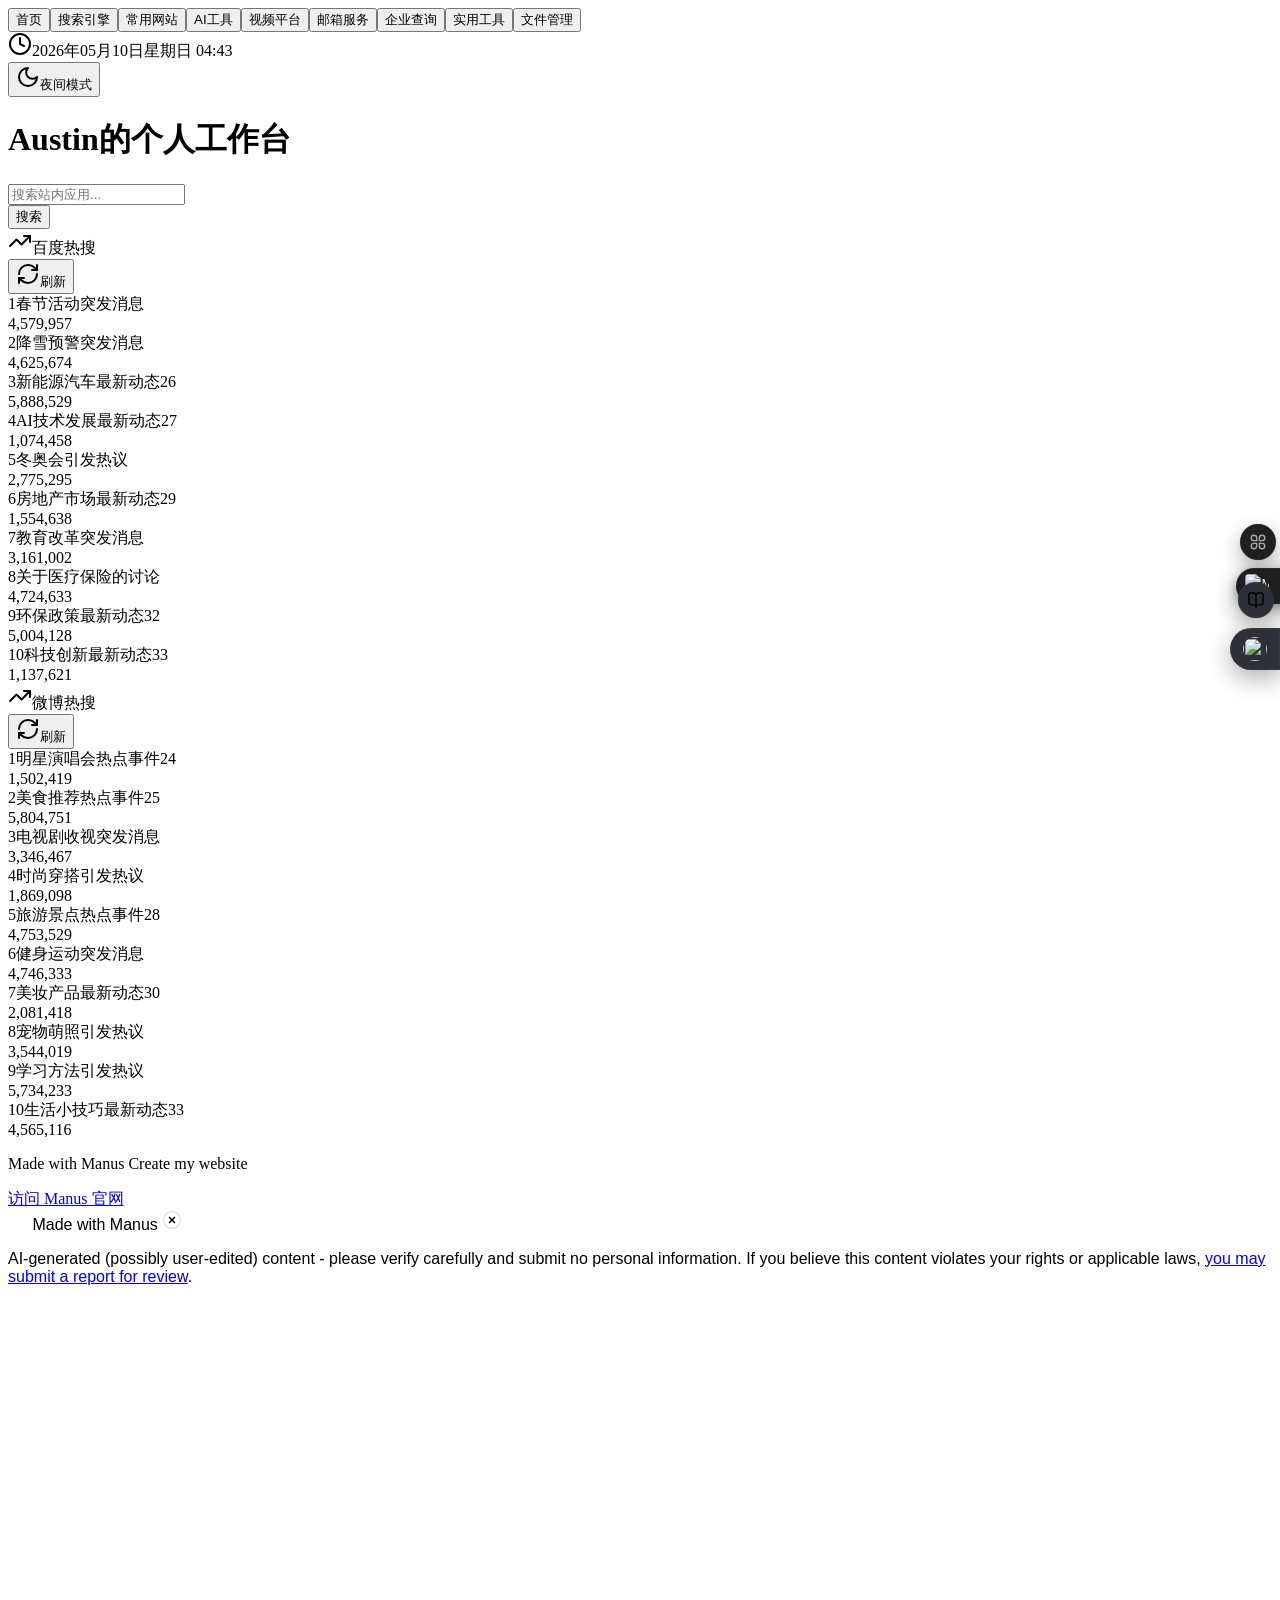
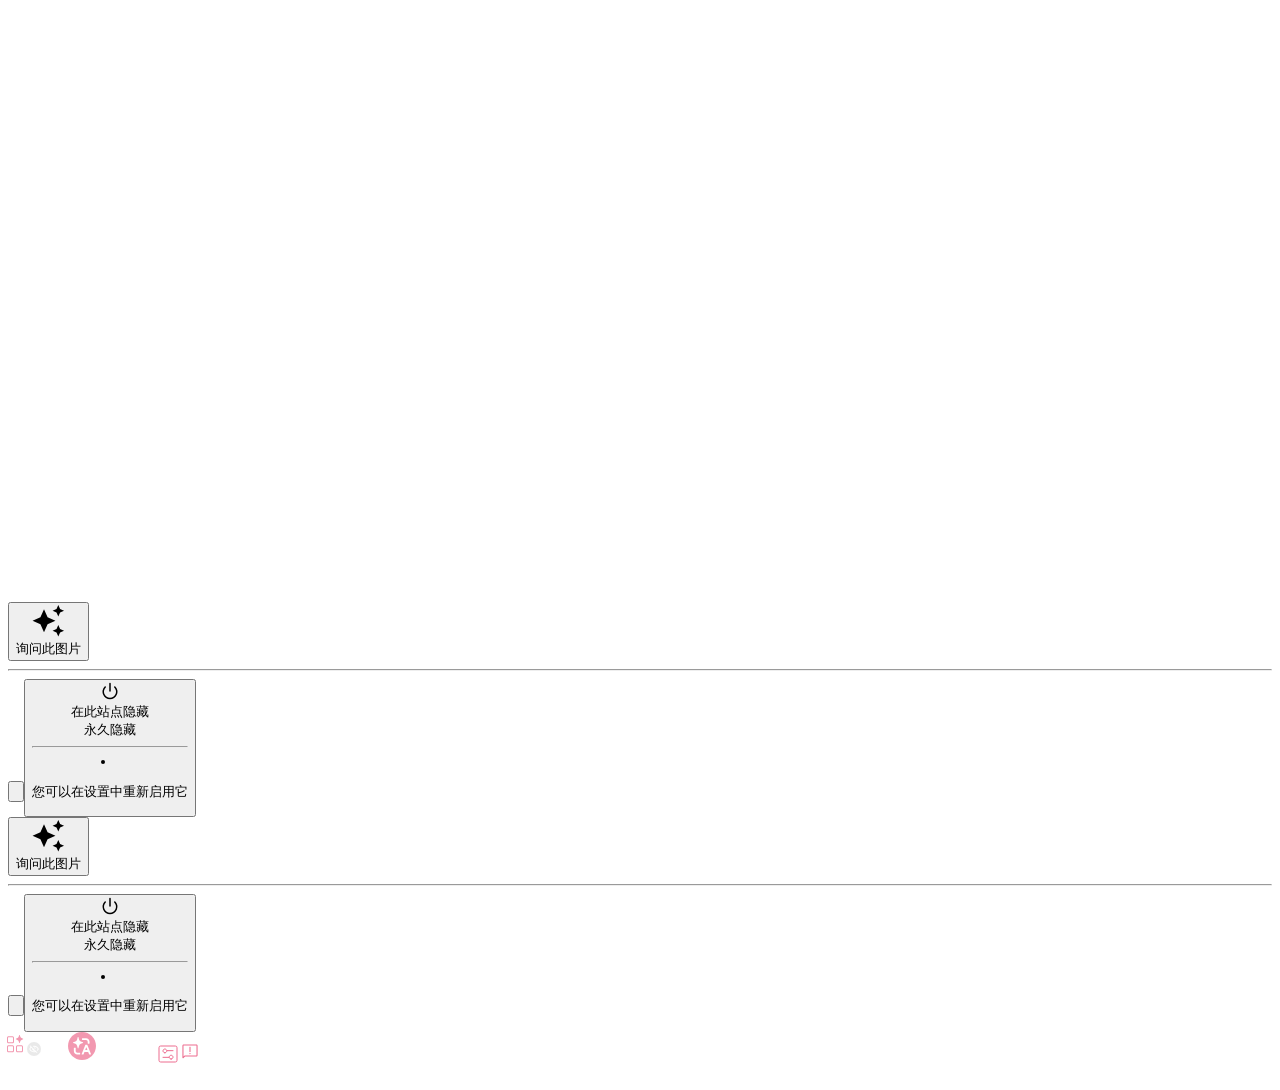
==== Austin的个人工作台.html @ a42872fb "Add files via upload" ====
<!DOCTYPE html>
<!-- saved from url=(0029)https://qlxwzywb.manus.space/ -->
<html lang="zh-CN" data-immersive-translate-page-theme="light"><head><meta http-equiv="Content-Type" content="text/html; charset=UTF-8"><style class="darkreader darkreader--text" media="screen"></style><style class="darkreader darkreader--invert" media="screen"></style><style class="darkreader darkreader--inline" media="screen">[data-darkreader-inline-bgcolor] {
  background-color: var(--darkreader-inline-bgcolor) !important;
}
[data-darkreader-inline-bgimage] {
  background-image: var(--darkreader-inline-bgimage) !important;
}
[data-darkreader-inline-border] {
  border-color: var(--darkreader-inline-border) !important;
}
[data-darkreader-inline-border-bottom] {
  border-bottom-color: var(--darkreader-inline-border-bottom) !important;
}
[data-darkreader-inline-border-left] {
  border-left-color: var(--darkreader-inline-border-left) !important;
}
[data-darkreader-inline-border-right] {
  border-right-color: var(--darkreader-inline-border-right) !important;
}
[data-darkreader-inline-border-top] {
  border-top-color: var(--darkreader-inline-border-top) !important;
}
[data-darkreader-inline-boxshadow] {
  box-shadow: var(--darkreader-inline-boxshadow) !important;
}
[data-darkreader-inline-color] {
  color: var(--darkreader-inline-color) !important;
}
[data-darkreader-inline-fill] {
  fill: var(--darkreader-inline-fill) !important;
}
[data-darkreader-inline-stroke] {
  stroke: var(--darkreader-inline-stroke) !important;
}
[data-darkreader-inline-outline] {
  outline-color: var(--darkreader-inline-outline) !important;
}
[data-darkreader-inline-stopcolor] {
  stop-color: var(--darkreader-inline-stopcolor) !important;
}</style><style class="darkreader darkreader--variables" media="screen">:root {
   --darkreader-neutral-background: #202223;
   --darkreader-neutral-text: #e3dfda;
   --darkreader-selection-background: #0d59b5;
   --darkreader-selection-text: #f2f0ed;
}</style><style class="darkreader darkreader--root-vars" media="screen"></style>
    
    <link rel="icon" type="image/svg+xml" href="https://qlxwzywb.manus.space/vite.svg">
    <meta name="viewport" content="width=device-width, initial-scale=1.0">
    <title>Austin的个人工作台</title>
    <script type="module" crossorigin="" src="./Austin的个人工作台_files/index-3abf_5wG.js.下载"></script>
    <link rel="stylesheet" crossorigin="" href="./Austin的个人工作台_files/index-BHlruhgq.css">
  <script src="chrome-extension://ldopchajhlkkpdpbfejaneknjdgnlcca/script-executor/index.iife.js"></script><style id="_goober"> .go1475592160{height:0;}.go1671063245{height:auto;}.go1888806478{display:flex;flex-wrap:wrap;flex-grow:1;}@media (min-width:600px){.go1888806478{flex-grow:initial;min-width:288px;}}.go167266335{background-color:#313131;font-size:0.875rem;line-height:1.43;letter-spacing:0.01071em;color:#fff;align-items:center;padding:6px 16px;border-radius:4px;box-shadow:0px 3px 5px -1px rgba(0,0,0,0.2),0px 6px 10px 0px rgba(0,0,0,0.14),0px 1px 18px 0px rgba(0,0,0,0.12);}.go3162094071{padding-left:20px;}.go3844575157{background-color:#313131;}.go1725278324{background-color:#43a047;}.go3651055292{background-color:#d32f2f;}.go4215275574{background-color:#ff9800;}.go1930647212{background-color:#2196f3;}.go946087465{display:flex;align-items:center;padding:8px 0;}.go703367398{display:flex;align-items:center;margin-left:auto;padding-left:16px;margin-right:-8px;}.go3963613292{width:100%;position:relative;transform:translateX(0);top:0;right:0;bottom:0;left:0;min-width:288px;}.go1141946668{box-sizing:border-box;display:flex;max-height:100%;position:fixed;z-index:1400;height:auto;width:auto;transition:top 300ms ease 0ms,right 300ms ease 0ms,bottom 300ms ease 0ms,left 300ms ease 0ms,max-width 300ms ease 0ms;pointer-events:none;max-width:calc(100% - 40px);}.go1141946668 .notistack-CollapseWrapper{padding:6px 0px;transition:padding 300ms ease 0ms;}@media (max-width:599.95px){.go1141946668{width:100%;max-width:calc(100% - 32px);}}.go3868796639 .notistack-CollapseWrapper{padding:2px 0px;}.go3118922589{top:14px;flex-direction:column;}.go1453831412{bottom:14px;flex-direction:column-reverse;}.go4027089540{left:20px;}@media (min-width:600px){.go4027089540{align-items:flex-start;}}@media (max-width:599.95px){.go4027089540{left:16px;}}.go2989568495{right:20px;}@media (min-width:600px){.go2989568495{align-items:flex-end;}}@media (max-width:599.95px){.go2989568495{right:16px;}}.go4034260886{left:50%;transform:translateX(-50%);}@media (min-width:600px){.go4034260886{align-items:center;}}</style><meta name="maxai-mui-classname-prefix" content="content-2026-05-09T20:43:09.110Z"><script src="chrome-extension://mhnlakgilnojmhinhkckjpncpbhabphi/apps/content-scripts/website/maxai.js"></script><style id="monica-reading-highlight-style">
        .monica-reading-highlight {
          animation: fadeInOut 1.5s ease-in-out;
        }

        @keyframes fadeInOut {
          0%, 100% { background-color: transparent; }
          30%, 70% { background-color: rgba(2, 118, 255, 0.20); }
        }
      </style><style class="darkreader darkreader--override" media="screen"></style><link id="USE_CHAT_GPT_AI_CONTENT_CSS_LINK_TAG" rel="stylesheet" href="chrome-extension://mhnlakgilnojmhinhkckjpncpbhabphi/content.css"><link rel="stylesheet" href="./Austin的个人工作台_files/css2"><style type="text/css">.transform-component-module_wrapper__SPB86 {
  position: relative;
  width: -moz-fit-content;
  width: fit-content;
  height: -moz-fit-content;
  height: fit-content;
  overflow: hidden;
  -webkit-touch-callout: none; /* iOS Safari */
  -webkit-user-select: none; /* Safari */
  -khtml-user-select: none; /* Konqueror HTML */
  -moz-user-select: none; /* Firefox */
  -ms-user-select: none; /* Internet Explorer/Edge */
  user-select: none;
  margin: 0;
  padding: 0;
}
.transform-component-module_content__FBWxo {
  display: flex;
  flex-wrap: wrap;
  width: -moz-fit-content;
  width: fit-content;
  height: -moz-fit-content;
  height: fit-content;
  margin: 0;
  padding: 0;
  transform-origin: 0% 0%;
}
.transform-component-module_content__FBWxo img {
  pointer-events: none;
}
</style><input type="hidden" id="_o_dbjbempljhcmhlfpfacalomonjpalpko" data-inspect-config="7"><script type="text/javascript" src="chrome-extension://dbjbempljhcmhlfpfacalomonjpalpko/scripts/inspector.js"></script></head>
  <body monica-id="ofpnmcalabcbjgholdjcjblkibolbppb" monica-version="9.0.11">
    <div id="root"><div class="min-h-screen transition-colors duration-300 bg-gray-50 text-gray-900"><nav class="bg-white dark:bg-gray-800 shadow-sm border-b border-gray-200 dark:border-gray-700"><div class="max-w-7xl mx-auto px-4"><div class="flex items-center justify-between h-16"><div class="flex space-x-1"><button data-slot="button" class="justify-center whitespace-nowrap rounded-md text-sm font-medium transition-all disabled:pointer-events-none disabled:opacity-50 [&amp;_svg]:pointer-events-none [&amp;_svg:not([class*=&#39;size-&#39;])]:size-4 shrink-0 [&amp;_svg]:shrink-0 outline-none focus-visible:border-ring focus-visible:ring-ring/50 focus-visible:ring-[3px] aria-invalid:ring-destructive/20 dark:aria-invalid:ring-destructive/40 aria-invalid:border-destructive bg-primary text-primary-foreground shadow-xs hover:bg-primary/90 h-9 px-4 py-2 has-[&gt;svg]:px-3 flex items-center gap-2">首页</button><button data-slot="button" class="justify-center whitespace-nowrap rounded-md text-sm font-medium transition-all disabled:pointer-events-none disabled:opacity-50 [&amp;_svg]:pointer-events-none [&amp;_svg:not([class*=&#39;size-&#39;])]:size-4 shrink-0 [&amp;_svg]:shrink-0 outline-none focus-visible:border-ring focus-visible:ring-ring/50 focus-visible:ring-[3px] aria-invalid:ring-destructive/20 dark:aria-invalid:ring-destructive/40 aria-invalid:border-destructive hover:bg-accent hover:text-accent-foreground dark:hover:bg-accent/50 h-9 px-4 py-2 has-[&gt;svg]:px-3 flex items-center gap-2">搜索引擎</button><button data-slot="button" class="justify-center whitespace-nowrap rounded-md text-sm font-medium transition-all disabled:pointer-events-none disabled:opacity-50 [&amp;_svg]:pointer-events-none [&amp;_svg:not([class*=&#39;size-&#39;])]:size-4 shrink-0 [&amp;_svg]:shrink-0 outline-none focus-visible:border-ring focus-visible:ring-ring/50 focus-visible:ring-[3px] aria-invalid:ring-destructive/20 dark:aria-invalid:ring-destructive/40 aria-invalid:border-destructive hover:bg-accent hover:text-accent-foreground dark:hover:bg-accent/50 h-9 px-4 py-2 has-[&gt;svg]:px-3 flex items-center gap-2">常用网站</button><button data-slot="button" class="justify-center whitespace-nowrap rounded-md text-sm font-medium transition-all disabled:pointer-events-none disabled:opacity-50 [&amp;_svg]:pointer-events-none [&amp;_svg:not([class*=&#39;size-&#39;])]:size-4 shrink-0 [&amp;_svg]:shrink-0 outline-none focus-visible:border-ring focus-visible:ring-ring/50 focus-visible:ring-[3px] aria-invalid:ring-destructive/20 dark:aria-invalid:ring-destructive/40 aria-invalid:border-destructive hover:bg-accent hover:text-accent-foreground dark:hover:bg-accent/50 h-9 px-4 py-2 has-[&gt;svg]:px-3 flex items-center gap-2">AI工具</button><button data-slot="button" class="justify-center whitespace-nowrap rounded-md text-sm font-medium transition-all disabled:pointer-events-none disabled:opacity-50 [&amp;_svg]:pointer-events-none [&amp;_svg:not([class*=&#39;size-&#39;])]:size-4 shrink-0 [&amp;_svg]:shrink-0 outline-none focus-visible:border-ring focus-visible:ring-ring/50 focus-visible:ring-[3px] aria-invalid:ring-destructive/20 dark:aria-invalid:ring-destructive/40 aria-invalid:border-destructive hover:bg-accent hover:text-accent-foreground dark:hover:bg-accent/50 h-9 px-4 py-2 has-[&gt;svg]:px-3 flex items-center gap-2">视频平台</button><button data-slot="button" class="justify-center whitespace-nowrap rounded-md text-sm font-medium transition-all disabled:pointer-events-none disabled:opacity-50 [&amp;_svg]:pointer-events-none [&amp;_svg:not([class*=&#39;size-&#39;])]:size-4 shrink-0 [&amp;_svg]:shrink-0 outline-none focus-visible:border-ring focus-visible:ring-ring/50 focus-visible:ring-[3px] aria-invalid:ring-destructive/20 dark:aria-invalid:ring-destructive/40 aria-invalid:border-destructive hover:bg-accent hover:text-accent-foreground dark:hover:bg-accent/50 h-9 px-4 py-2 has-[&gt;svg]:px-3 flex items-center gap-2">邮箱服务</button><button data-slot="button" class="justify-center whitespace-nowrap rounded-md text-sm font-medium transition-all disabled:pointer-events-none disabled:opacity-50 [&amp;_svg]:pointer-events-none [&amp;_svg:not([class*=&#39;size-&#39;])]:size-4 shrink-0 [&amp;_svg]:shrink-0 outline-none focus-visible:border-ring focus-visible:ring-ring/50 focus-visible:ring-[3px] aria-invalid:ring-destructive/20 dark:aria-invalid:ring-destructive/40 aria-invalid:border-destructive hover:bg-accent hover:text-accent-foreground dark:hover:bg-accent/50 h-9 px-4 py-2 has-[&gt;svg]:px-3 flex items-center gap-2">企业查询</button><button data-slot="button" class="justify-center whitespace-nowrap rounded-md text-sm font-medium transition-all disabled:pointer-events-none disabled:opacity-50 [&amp;_svg]:pointer-events-none [&amp;_svg:not([class*=&#39;size-&#39;])]:size-4 shrink-0 [&amp;_svg]:shrink-0 outline-none focus-visible:border-ring focus-visible:ring-ring/50 focus-visible:ring-[3px] aria-invalid:ring-destructive/20 dark:aria-invalid:ring-destructive/40 aria-invalid:border-destructive hover:bg-accent hover:text-accent-foreground dark:hover:bg-accent/50 h-9 px-4 py-2 has-[&gt;svg]:px-3 flex items-center gap-2">实用工具</button><button data-slot="button" class="justify-center whitespace-nowrap rounded-md text-sm font-medium transition-all disabled:pointer-events-none disabled:opacity-50 [&amp;_svg]:pointer-events-none [&amp;_svg:not([class*=&#39;size-&#39;])]:size-4 shrink-0 [&amp;_svg]:shrink-0 outline-none focus-visible:border-ring focus-visible:ring-ring/50 focus-visible:ring-[3px] aria-invalid:ring-destructive/20 dark:aria-invalid:ring-destructive/40 aria-invalid:border-destructive hover:bg-accent hover:text-accent-foreground dark:hover:bg-accent/50 h-9 px-4 py-2 has-[&gt;svg]:px-3 flex items-center gap-2">文件管理</button></div><div class="flex items-center space-x-4"><div class="flex items-center gap-2 text-sm"><svg xmlns="http://www.w3.org/2000/svg" width="24" height="24" viewBox="0 0 24 24" fill="none" stroke="currentColor" stroke-width="2" stroke-linecap="round" stroke-linejoin="round" class="lucide lucide-clock w-4 h-4" aria-hidden="true"><circle cx="12" cy="12" r="10"></circle><polyline points="12 6 12 12 16 14"></polyline></svg><span>2026年05月10日星期日 04:43</span></div><button data-slot="button" class="justify-center whitespace-nowrap text-sm font-medium transition-all disabled:pointer-events-none disabled:opacity-50 [&amp;_svg]:pointer-events-none [&amp;_svg:not([class*=&#39;size-&#39;])]:size-4 shrink-0 [&amp;_svg]:shrink-0 outline-none focus-visible:border-ring focus-visible:ring-ring/50 focus-visible:ring-[3px] aria-invalid:ring-destructive/20 dark:aria-invalid:ring-destructive/40 aria-invalid:border-destructive hover:bg-accent hover:text-accent-foreground dark:hover:bg-accent/50 h-8 rounded-md px-3 has-[&gt;svg]:px-2.5 flex items-center gap-2"><svg xmlns="http://www.w3.org/2000/svg" width="24" height="24" viewBox="0 0 24 24" fill="none" stroke="currentColor" stroke-width="2" stroke-linecap="round" stroke-linejoin="round" class="lucide lucide-moon w-4 h-4" aria-hidden="true"><path d="M12 3a6 6 0 0 0 9 9 9 9 0 1 1-9-9Z"></path></svg>夜间模式</button></div></div></div></nav><main class="max-w-7xl mx-auto px-4 py-8"><div class="space-y-8"><div class="text-center"><h1 class="text-4xl font-bold mb-4 bg-gradient-to-r from-blue-600 to-purple-600 bg-clip-text text-transparent">Austin的个人工作台</h1></div><div class="max-w-2xl mx-auto relative"><div class="flex gap-2"><div class="flex-1 relative"><input data-slot="input" class="file:text-foreground placeholder:text-muted-foreground selection:bg-primary selection:text-primary-foreground dark:bg-input/30 border-input flex h-9 w-full min-w-0 rounded-md border bg-transparent px-3 py-1 text-base shadow-xs transition-[color,box-shadow] outline-none file:inline-flex file:h-7 file:border-0 file:bg-transparent file:text-sm file:font-medium disabled:pointer-events-none disabled:cursor-not-allowed disabled:opacity-50 md:text-sm focus-visible:border-ring focus-visible:ring-ring/50 focus-visible:ring-[3px] aria-invalid:ring-destructive/20 dark:aria-invalid:ring-destructive/40 aria-invalid:border-destructive pr-10" placeholder="搜索站内应用..." type="text" value=""></div><button data-slot="button" class="inline-flex items-center justify-center gap-2 whitespace-nowrap rounded-md text-sm font-medium transition-all disabled:pointer-events-none disabled:opacity-50 [&amp;_svg]:pointer-events-none [&amp;_svg:not([class*=&#39;size-&#39;])]:size-4 shrink-0 [&amp;_svg]:shrink-0 outline-none focus-visible:border-ring focus-visible:ring-ring/50 focus-visible:ring-[3px] aria-invalid:ring-destructive/20 dark:aria-invalid:ring-destructive/40 aria-invalid:border-destructive text-primary-foreground shadow-xs h-9 px-4 py-2 has-[&gt;svg]:px-3 bg-red-500 hover:bg-red-600">搜索</button></div></div><div class="grid grid-cols-1 lg:grid-cols-2 gap-6"><div data-slot="card" class="bg-card text-card-foreground flex flex-col gap-6 rounded-xl border py-6 shadow-sm"><div data-slot="card-header" class="@container/card-header auto-rows-min grid-rows-[auto_auto] gap-1.5 px-6 has-data-[slot=card-action]:grid-cols-[1fr_auto] [.border-b]:pb-6 flex flex-row items-center justify-between"><div data-slot="card-title" class="leading-none font-semibold flex items-center gap-2"><svg xmlns="http://www.w3.org/2000/svg" width="24" height="24" viewBox="0 0 24 24" fill="none" stroke="currentColor" stroke-width="2" stroke-linecap="round" stroke-linejoin="round" class="lucide lucide-trending-up w-5 h-5 text-red-500" aria-hidden="true"><polyline points="22 7 13.5 15.5 8.5 10.5 2 17"></polyline><polyline points="16 7 22 7 22 13"></polyline></svg>百度热搜</div><button data-slot="button" class="inline-flex items-center justify-center whitespace-nowrap text-sm font-medium transition-all disabled:pointer-events-none disabled:opacity-50 [&amp;_svg]:pointer-events-none [&amp;_svg:not([class*=&#39;size-&#39;])]:size-4 shrink-0 [&amp;_svg]:shrink-0 outline-none focus-visible:border-ring focus-visible:ring-ring/50 focus-visible:ring-[3px] aria-invalid:ring-destructive/20 dark:aria-invalid:ring-destructive/40 aria-invalid:border-destructive border bg-background shadow-xs hover:text-accent-foreground dark:bg-input/30 dark:border-input dark:hover:bg-input/50 h-8 rounded-md gap-1.5 px-3 has-[&gt;svg]:px-2.5 text-green-600 border-green-600 hover:bg-green-50"><svg xmlns="http://www.w3.org/2000/svg" width="24" height="24" viewBox="0 0 24 24" fill="none" stroke="currentColor" stroke-width="2" stroke-linecap="round" stroke-linejoin="round" class="lucide lucide-refresh-cw w-4 h-4" aria-hidden="true"><path d="M3 12a9 9 0 0 1 9-9 9.75 9.75 0 0 1 6.74 2.74L21 8"></path><path d="M21 3v5h-5"></path><path d="M21 12a9 9 0 0 1-9 9 9.75 9.75 0 0 1-6.74-2.74L3 16"></path><path d="M8 16H3v5"></path></svg>刷新</button></div><div data-slot="card-content" class="px-6"><div class="space-y-2"><div class="flex items-center justify-between p-2 hover:bg-gray-50 dark:hover:bg-gray-800 rounded cursor-pointer"><div class="flex items-center gap-3"><span class="w-6 h-6 rounded text-center text-sm font-bold bg-red-500 text-white">1</span><span class="text-sm hover:text-blue-600">春节活动突发消息</span></div><span class="text-xs text-gray-500">4,579,957</span></div><div class="flex items-center justify-between p-2 hover:bg-gray-50 dark:hover:bg-gray-800 rounded cursor-pointer"><div class="flex items-center gap-3"><span class="w-6 h-6 rounded text-center text-sm font-bold bg-red-500 text-white">2</span><span class="text-sm hover:text-blue-600">降雪预警突发消息</span></div><span class="text-xs text-gray-500">4,625,674</span></div><div class="flex items-center justify-between p-2 hover:bg-gray-50 dark:hover:bg-gray-800 rounded cursor-pointer"><div class="flex items-center gap-3"><span class="w-6 h-6 rounded text-center text-sm font-bold bg-red-500 text-white">3</span><span class="text-sm hover:text-blue-600">新能源汽车最新动态26</span></div><span class="text-xs text-gray-500">5,888,529</span></div><div class="flex items-center justify-between p-2 hover:bg-gray-50 dark:hover:bg-gray-800 rounded cursor-pointer"><div class="flex items-center gap-3"><span class="w-6 h-6 rounded text-center text-sm font-bold bg-gray-200 text-gray-700">4</span><span class="text-sm hover:text-blue-600">AI技术发展最新动态27</span></div><span class="text-xs text-gray-500">1,074,458</span></div><div class="flex items-center justify-between p-2 hover:bg-gray-50 dark:hover:bg-gray-800 rounded cursor-pointer"><div class="flex items-center gap-3"><span class="w-6 h-6 rounded text-center text-sm font-bold bg-gray-200 text-gray-700">5</span><span class="text-sm hover:text-blue-600">冬奥会引发热议</span></div><span class="text-xs text-gray-500">2,775,295</span></div><div class="flex items-center justify-between p-2 hover:bg-gray-50 dark:hover:bg-gray-800 rounded cursor-pointer"><div class="flex items-center gap-3"><span class="w-6 h-6 rounded text-center text-sm font-bold bg-gray-200 text-gray-700">6</span><span class="text-sm hover:text-blue-600">房地产市场最新动态29</span></div><span class="text-xs text-gray-500">1,554,638</span></div><div class="flex items-center justify-between p-2 hover:bg-gray-50 dark:hover:bg-gray-800 rounded cursor-pointer"><div class="flex items-center gap-3"><span class="w-6 h-6 rounded text-center text-sm font-bold bg-gray-200 text-gray-700">7</span><span class="text-sm hover:text-blue-600">教育改革突发消息</span></div><span class="text-xs text-gray-500">3,161,002</span></div><div class="flex items-center justify-between p-2 hover:bg-gray-50 dark:hover:bg-gray-800 rounded cursor-pointer"><div class="flex items-center gap-3"><span class="w-6 h-6 rounded text-center text-sm font-bold bg-gray-200 text-gray-700">8</span><span class="text-sm hover:text-blue-600">关于医疗保险的讨论</span></div><span class="text-xs text-gray-500">4,724,633</span></div><div class="flex items-center justify-between p-2 hover:bg-gray-50 dark:hover:bg-gray-800 rounded cursor-pointer"><div class="flex items-center gap-3"><span class="w-6 h-6 rounded text-center text-sm font-bold bg-gray-200 text-gray-700">9</span><span class="text-sm hover:text-blue-600">环保政策最新动态32</span></div><span class="text-xs text-gray-500">5,004,128</span></div><div class="flex items-center justify-between p-2 hover:bg-gray-50 dark:hover:bg-gray-800 rounded cursor-pointer"><div class="flex items-center gap-3"><span class="w-6 h-6 rounded text-center text-sm font-bold bg-gray-200 text-gray-700">10</span><span class="text-sm hover:text-blue-600">科技创新最新动态33</span></div><span class="text-xs text-gray-500">1,137,621</span></div></div></div></div><div data-slot="card" class="bg-card text-card-foreground flex flex-col gap-6 rounded-xl border py-6 shadow-sm"><div data-slot="card-header" class="@container/card-header auto-rows-min grid-rows-[auto_auto] gap-1.5 px-6 has-data-[slot=card-action]:grid-cols-[1fr_auto] [.border-b]:pb-6 flex flex-row items-center justify-between"><div data-slot="card-title" class="leading-none font-semibold flex items-center gap-2"><svg xmlns="http://www.w3.org/2000/svg" width="24" height="24" viewBox="0 0 24 24" fill="none" stroke="currentColor" stroke-width="2" stroke-linecap="round" stroke-linejoin="round" class="lucide lucide-trending-up w-5 h-5 text-orange-500" aria-hidden="true"><polyline points="22 7 13.5 15.5 8.5 10.5 2 17"></polyline><polyline points="16 7 22 7 22 13"></polyline></svg>微博热搜</div><button data-slot="button" class="inline-flex items-center justify-center whitespace-nowrap text-sm font-medium transition-all disabled:pointer-events-none disabled:opacity-50 [&amp;_svg]:pointer-events-none [&amp;_svg:not([class*=&#39;size-&#39;])]:size-4 shrink-0 [&amp;_svg]:shrink-0 outline-none focus-visible:border-ring focus-visible:ring-ring/50 focus-visible:ring-[3px] aria-invalid:ring-destructive/20 dark:aria-invalid:ring-destructive/40 aria-invalid:border-destructive border bg-background shadow-xs hover:text-accent-foreground dark:bg-input/30 dark:border-input dark:hover:bg-input/50 h-8 rounded-md gap-1.5 px-3 has-[&gt;svg]:px-2.5 text-blue-600 border-blue-600 hover:bg-blue-50"><svg xmlns="http://www.w3.org/2000/svg" width="24" height="24" viewBox="0 0 24 24" fill="none" stroke="currentColor" stroke-width="2" stroke-linecap="round" stroke-linejoin="round" class="lucide lucide-refresh-cw w-4 h-4" aria-hidden="true"><path d="M3 12a9 9 0 0 1 9-9 9.75 9.75 0 0 1 6.74 2.74L21 8"></path><path d="M21 3v5h-5"></path><path d="M21 12a9 9 0 0 1-9 9 9.75 9.75 0 0 1-6.74-2.74L3 16"></path><path d="M8 16H3v5"></path></svg>刷新</button></div><div data-slot="card-content" class="px-6"><div class="space-y-2"><div class="flex items-center justify-between p-2 hover:bg-gray-50 dark:hover:bg-gray-800 rounded cursor-pointer"><div class="flex items-center gap-3"><span class="w-6 h-6 rounded text-center text-sm font-bold bg-orange-500 text-white">1</span><span class="text-sm hover:text-blue-600">明星演唱会热点事件24</span></div><span class="text-xs text-gray-500">1,502,419</span></div><div class="flex items-center justify-between p-2 hover:bg-gray-50 dark:hover:bg-gray-800 rounded cursor-pointer"><div class="flex items-center gap-3"><span class="w-6 h-6 rounded text-center text-sm font-bold bg-orange-500 text-white">2</span><span class="text-sm hover:text-blue-600">美食推荐热点事件25</span></div><span class="text-xs text-gray-500">5,804,751</span></div><div class="flex items-center justify-between p-2 hover:bg-gray-50 dark:hover:bg-gray-800 rounded cursor-pointer"><div class="flex items-center gap-3"><span class="w-6 h-6 rounded text-center text-sm font-bold bg-orange-500 text-white">3</span><span class="text-sm hover:text-blue-600">电视剧收视突发消息</span></div><span class="text-xs text-gray-500">3,346,467</span></div><div class="flex items-center justify-between p-2 hover:bg-gray-50 dark:hover:bg-gray-800 rounded cursor-pointer"><div class="flex items-center gap-3"><span class="w-6 h-6 rounded text-center text-sm font-bold bg-gray-200 text-gray-700">4</span><span class="text-sm hover:text-blue-600">时尚穿搭引发热议</span></div><span class="text-xs text-gray-500">1,869,098</span></div><div class="flex items-center justify-between p-2 hover:bg-gray-50 dark:hover:bg-gray-800 rounded cursor-pointer"><div class="flex items-center gap-3"><span class="w-6 h-6 rounded text-center text-sm font-bold bg-gray-200 text-gray-700">5</span><span class="text-sm hover:text-blue-600">旅游景点热点事件28</span></div><span class="text-xs text-gray-500">4,753,529</span></div><div class="flex items-center justify-between p-2 hover:bg-gray-50 dark:hover:bg-gray-800 rounded cursor-pointer"><div class="flex items-center gap-3"><span class="w-6 h-6 rounded text-center text-sm font-bold bg-gray-200 text-gray-700">6</span><span class="text-sm hover:text-blue-600">健身运动突发消息</span></div><span class="text-xs text-gray-500">4,746,333</span></div><div class="flex items-center justify-between p-2 hover:bg-gray-50 dark:hover:bg-gray-800 rounded cursor-pointer"><div class="flex items-center gap-3"><span class="w-6 h-6 rounded text-center text-sm font-bold bg-gray-200 text-gray-700">7</span><span class="text-sm hover:text-blue-600">美妆产品最新动态30</span></div><span class="text-xs text-gray-500">2,081,418</span></div><div class="flex items-center justify-between p-2 hover:bg-gray-50 dark:hover:bg-gray-800 rounded cursor-pointer"><div class="flex items-center gap-3"><span class="w-6 h-6 rounded text-center text-sm font-bold bg-gray-200 text-gray-700">8</span><span class="text-sm hover:text-blue-600">宠物萌照引发热议</span></div><span class="text-xs text-gray-500">3,544,019</span></div><div class="flex items-center justify-between p-2 hover:bg-gray-50 dark:hover:bg-gray-800 rounded cursor-pointer"><div class="flex items-center gap-3"><span class="w-6 h-6 rounded text-center text-sm font-bold bg-gray-200 text-gray-700">9</span><span class="text-sm hover:text-blue-600">学习方法引发热议</span></div><span class="text-xs text-gray-500">5,734,233</span></div><div class="flex items-center justify-between p-2 hover:bg-gray-50 dark:hover:bg-gray-800 rounded cursor-pointer"><div class="flex items-center gap-3"><span class="w-6 h-6 rounded text-center text-sm font-bold bg-gray-200 text-gray-700">10</span><span class="text-sm hover:text-blue-600">生活小技巧最新动态33</span></div><span class="text-xs text-gray-500">4,565,116</span></div></div></div></div></div></div></main><footer class="bg-white dark:bg-gray-800 border-t border-gray-200 dark:border-gray-700 py-8"><div class="max-w-7xl mx-auto px-4 text-center"><p class="text-gray-600 dark:text-gray-400 mb-2">Made with Manus Create my website</p><a href="https://manus.im/app" target="_blank" rel="noopener noreferrer" class="text-blue-600 hover:text-blue-800 dark:text-blue-400 dark:hover:text-blue-300">访问 Manus 官网</a></div></footer></div></div>
  <manus-content-root><template shadowrootmode="open"><div id="content-root"><div id="toast-manager-container" style="position: fixed; top: 20px; left: 50%; transform: translateX(-50%); display: flex; flex-direction: column-reverse; align-items: center; z-index: 1000; pointer-events: none;"></div><style>
#content-root {
  /* Text Colors */
  --text-primary: #34322d;
  --text-secondary: #535350;
  --text-tertiary: #858481;
  --text-disable: #b9b9b7;
  --text-brand: #0081f2;
  --text-onblack: #ffffff;
  --text-white: #ffffff;
  --text-white-tsp: #ffffff99;
  --theme-text-primary: #262626;
  --logo-color: #34322d;

  /* Background Colors */
  --background-gray-main: #f8f8f7;
  --background-white-main: #ffffff;
  --background-menu-white: #ffffff;
  --background-tsp-menu-white: #ffffff14;
  --background-tsp-card-gray: #37352f0a;
  --background-nav: #ebebeb;
  --background-card: #fafafa;
  --background-mask: #000000a6;
  --background-card-gray: #fafafa;
  --background-preview-mask: #000000d9;

  /* Border Colors */
  --border-main: #0000000f;
  --border-white: #ffffff33;
  --border-btn-main: #0000001f;
  --border-input-active: #0081f280;
  --border-light: #0000000a;
  --border-dark: #0000001f;
  --border-primary: #4f59661f;

  /* Icon Colors */
  --icon-primary: #34322d;
  --icon-secondary: #535350;
  --icon-tertiary: #858481;
  --icon-disable: #b9b9b7;
  --icon-brand: #0081f2;
  --icon-onblack: #ffffff;
  --icon-white: #ffffff;
  --icon-white-tsp: #ffffff99;

  /* Function Colors */
  --function-error: #f25a5a;
  --function-success: #25ba3b;
  --function-warning: #efa201;
  --function-error-tsp: #f25a5a14;
  --function-warning-tsp: #efa2011f;

  /* Fill Colors */
  --fill-blue: #0081f214;
  --fill-tsp-white-main: #37352f0f;
  --fill-tsp-white-dark: #37352f14;
  --fill-tsp-white-light: #37352f0a;
  --fill-tsp-gray-dark: #37352f14;
  --fill-tsp-gray-main: #37352f0a;
  --fill-input-chat: #ffffff;
  --fill-white: #ffffff;
  --fill-black: #28282973;
  --fill-gray: #f8f8f7;

  /* Button Colors */
  --Button-primary-black: #1a1a19;
  --Button-primary-white: #ffffff;
  --Button-primary-brand: #0081f2;
  --Button-primary-brand-disabled: #7cbdf5;
  --Button-secondary-brand: #0081f21a;
  --Button-secondary-error-border: #f25a5a80;
  --Button-secondary-error-fill: #ffffff;
  --Button-secondary-main: #ffffff;
  --Button-secondary-gray: #37352f0f;

  /* Tab Colors */
  --tab-fill: rgba(0, 0, 0, 0.04);
  --tab-active-black: #1a1a19;

  /* Shadow Colors */
  --shadow-L: #0000003d;
  --shadow-M: #0000001f;
  --shadow-S: #00000014;
  --shadow-XS: #0000000f;
  --shadows-inner-0: #ffffff00;
  --shadows-inner-1: #16191d14;
  --shadows-inner-2: #16191d1f;
  --shadows-drop-1: #16191d08;
  --shadows-drop-2: #16191d0a;
  --shadows-drop-3: #16191d14;
  --shadows-drop-4: #16191d1f;
  --shadows-highlight-1: #cce5ff;
  --shadows-highlight-2: #1487fa;
  --shadows-danger-1: #fed7d7;
  --shadows-danger-2: #ee3a3a;
  --shadows-card-border: #16191d1f;
  --shadows-card-border-2: #16191d1f;

  /* Tooltips */
  --Tooltips-main: #000000e6;

  /* Gradual Colors */
  --gradual-white-0: #ffffff00;
  --gradual-gray-100: #ffffff00;
  --gradual-gray-0: #ffffff00;
  --gradual-dark-20: #00000033;

  /** input */
  --fill-input-chat: #ffffff;

  /** gradient */
  --gradient-bg-mask-gray-0: #eaeaeb00;
}

#content-root.dark {
  /* Text Colors */
  --text-primary: #dadada;
  --text-secondary: #acacac;
  --text-tertiary: #7f7f7f;
  --text-disable: #5f5f5f;
  --text-brand: #1a93fe;
  --text-onblack: #000000e6;
  --text-white: #ffffff;
  --text-white-tsp: #ffffff99;
  --theme-text-primary: #dbdbdb;
  --logo-color: #dadada;
  /* Background Colors */
  --background-gray-main: #272728;
  --background-white-main: #161618;
  --background-menu-white: #383739;
  --background-tsp-menu-white: #ffffff0f;
  --background-tsp-card-gray: #ffffff0f;
  --background-nav: #212122;
  --background-card: #383739;
  --background-mask: #000000a6;
  --background-card-gray: #383739;
  --background-preview-mask: #000000d9;

  /* Border Colors */
  --border-main: #ffffff14;
  --border-white: #00000014;
  --border-btn-main: #ffffff1a;
  --border-input-active: #1a93fe80;
  --border-light: #ffffff0f;
  --border-dark: #ffffff29;
  --border-primary: #56565f52;

  /* Icon Colors */
  --icon-primary: #dadada;
  --icon-secondary: #acacac;
  --icon-tertiary: #7f7f7f;
  --icon-disable: #5f5f5f;
  --icon-brand: #1a93fe;
  --icon-onblack: #000000d9;
  --icon-white: #ffffff;
  --icon-white-tsp: #ffffff99;

  /* Function Colors */
  --function-error: #eb4d4d;
  --function-success: #5eb92d;
  --function-warning: #ffbf36;
  --function-error-tsp: #eb4d4d14;
  --function-warning-tsp: #ffbf361f;

  /* Fill Colors */
  --fill-blue: #1a93fe1f;
  --fill-tsp-white-main: #ffffff0f;
  --fill-tsp-white-dark: #ffffff1f;
  --fill-tsp-white-light: #ffffff0a;
  --fill-tsp-gray-dark: #00000047;
  --fill-tsp-gray-main: #00000033;
  --fill-input-chat: #363537;
  --fill-white: #3e3d3e;
  --fill-black: #28282973;
  --fill-gray: #444345;

  /* Button Colors */
  --Button-primary-black: #ffffff;
  --Button-primary-white: #ffffff14;
  --Button-primary-brand: #1a93fe;
  --Button-primary-brand-disabled: #215d93;
  --Button-secondary-brand: #1a93fe1f;
  --Button-secondary-error-border: #eb4d4d29;
  --Button-secondary-error-fill: #eb4d4d1f;
  --Button-secondary-main: #ffffff1f;
  --Button-secondary-gray: #ffffff0f;

  /* Tab Colors */
  --tab-fill: rgba(255, 255, 255, 0.06);
  --tab-active-black: #ffffff;

  /* Shadow Colors */
  --shadow-L: #00000066;
  --shadow-M: #0000003d;
  --shadow-S: #00000029;
  --shadow-XS: #0000001f;
  --shadows-inner-0: #ffffff1f;
  --shadows-inner-1: #ffffff14;
  --shadows-inner-2: #ffffff1f;
  --shadows-drop-1: #0000001f;
  --shadows-drop-2: #00000033;
  --shadows-drop-3: #00000047;
  --shadows-drop-4: #0000005c;
  --shadows-highlight-1: #1b61a6;
  --shadows-highlight-2: #1487fa;
  --shadows-danger-1: #8f1919;
  --shadows-danger-2: #ee3a3a;
  --shadows-card-border: #ffffff1f;
  --shadows-card-border-2: #ffffff00;

  /* Tooltips */
  --Tooltips-main: #000000e6;

  /* Gradual Colors */
  --gradual-white-0: #27272800;
  --gradual-gray-100: #444345;
  --gradual-gray-0: #44434500;
  --gradual-dark-20: #ffffff33;

  /** input */
  --fill-input-chat: #363537;

  /** gradient */
  --gradient-bg-mask-gray-0: #1E1E1E00;
}


/* CSS Reset */
*, *::before, *::after {
  box-sizing: border-box;
  margin: 0;
  padding: 0;
}

html, body, div, span, applet, object, iframe,
h1, h2, h3, h4, h5, h6, p, blockquote, pre,
a, abbr, acronym, address, big, cite, code,
del, dfn, em, img, ins, kbd, q, s, samp,
small, strike, strong, sub, sup, tt, var,
b, u, i, center,
dl, dt, dd, ol, ul, li,
fieldset, form, label, legend,
table, caption, tbody, tfoot, thead, tr, th, td,
article, aside, canvas, details, embed,
figure, figcaption, footer, header, hgroup,
menu, nav, output, ruby, section, summary,
time, mark, audio, video {
  margin: 0;
  padding: 0;
  border: 0;
  font-size: 100%;
  font: inherit;
  vertical-align: baseline;
}

article, aside, details, figcaption, figure,
footer, header, hgroup, menu, nav, section {
  display: block;
}

ol, ul {
  list-style: none;
}

blockquote, q {
  quotes: none;
}

blockquote:before, blockquote:after,
q:before, q:after {
  content: '';
  content: none;
}

table {
  border-collapse: collapse;
  border-spacing: 0;
}

img, picture, video, canvas, svg {
  display: block;
  max-width: 100%;
}

input, button, textarea, select {
  font: inherit;
}

p, h1, h2, h3, h4, h5, h6 {
  overflow-wrap: break-word;
}

a {
  text-decoration: none;
  color: inherit;
}

button {
  background: none;
  border: none;
  cursor: pointer;
}



.tooltip-trigger-css {
            position: relative;
        }

        .tooltip-trigger-css::after {
            content: attr(data-tooltip);

            display: flex;
            justify-content: center;
            align-items: center;
            max-width: 280px;
            min-width: 40px;
            padding: 10px;
            background: rgba(0, 0, 0, 0.90);
            border-radius: 12px;

            color: var(--text-white);
            font-size: 12px;
            line-height: 16px;
            word-wrap: break-word;
            white-space: pre-wrap;
            text-align: left;
            position: absolute;
            bottom: 100%;
            left: 50%;
            transform: translateX(-50%) translateY(-8px);
            z-index: 10;
            width:max-content;

            opacity: 0;
            visibility: hidden;
            pointer-events: none;
            transition: opacity 0.2s ease-in-out, transform 0.2s ease-in-out, visibility 0s linear 0.2s;
        }

        .tooltip-trigger-css.tooltip-trigger-right-css::after {
            left: unset;
            right: 0;
            transform: translateX(0) translateY(-8px);
        }

        .tooltip-trigger-css.tooltip-trigger-right-css:hover::after {
            left: unset;
            right: 0;
            transform: translateX(0) translateY(-8px);
        }

        /* 当触发元素被 hover 或 focus 时显示 tooltip */
        .tooltip-trigger-css:hover::after,
        .tooltip-trigger-css:focus::after {
            opacity: 1;
            visibility: visible;
            transform: translateX(-50%) translateY(-10px); /* 轻微向上移动的动画 */
            transition-delay: 0s, 0s, 0s; /* 确保立即显示，覆盖 visibility 的延迟 */
        }

        /* 确保非交互元素可聚焦，以便 tooltip 可以通过键盘触发 */
        .tooltip-trigger-css:not(button):not(input):not(a[href]) {
            outline: none; /* 移除默认轮廓，如果需要自定义焦点样式 */
        }
        .tooltip-trigger-css:focus {
            /* 自定义焦点样式 (可选) */
            box-shadow: 0 0 0 2px skyblue;
        }

* {
  box-sizing: border-box;
}

p {
margin-block-start:0;
margin-block-end:0;
}

#content-root {
font-family: 'SF Pro', -apple-system, BlinkMacSystemFont, 'Segoe UI', Roboto, Helvetica, Arial, sans-serif
}
 
</style><billing-banner><!----></billing-banner><!----><footer-watermark><template shadowrootmode="open"><div><!----><style>
				.<!---->footer-watermark-root {
					z-index: 10000;
					display: flex;
					align-items: center;
					position: fixed;
					right: 16px;
					bottom: 16px;
					border-radius: 999px;
					background: var(--Button-primary-black);
					display: flex;
					height: 40px;
					padding: 6px 12px;
					justify-content: center;
					align-items: center;
					gap: 8px;
					color: var(--text-white);
					font-size: 12px;
					line-height: 16px;
					cursor: pointer;
					user-select: none;
					box-sizing: border-box;
				}

				.<!---->footer-watermark-hover-icon {
					display: none;
					cursor: pointer;
					user-select: none;
					position: absolute;
					right: -4px;
					top: -4px;
					color: var(--icon-tertiary);
				}

				.<!---->footer-watermark-root:hover {
					background: #313130;
				}

				.<!---->footer-watermark-root:hover .<!---->footer-watermark-hover-icon {
					display: block;
				}

				.<!---->footer-watermark-tooltip {
					position: absolute;
					bottom: calc(100% + 6px);
					right: 0;
					width: 280px;
					background: #ffffff;
					border-radius: 12px;
					box-shadow: 0px 8px 32px 0px rgba(0, 0, 0, 0.06);
					padding: 10px;
					opacity: 0;
					visibility: hidden;
					transition: opacity 0.2s ease, visibility 0.2s ease;
					z-index: 10001;
					border: 0.5px solid var(--border-primary);
					cursor: default;
				}

				.<!---->footer-watermark-root:hover .<!---->footer-watermark-tooltip {
					opacity: 1;
					visibility: visible;
				}

				.<!---->footer-watermark-tooltip-text {
					font-size: 12px;
					line-height: 16px;
					color: #5e5e5b;
					margin: 0;
					font-weight: 400;
				}

				.<!---->footer-watermark-tooltip-link {
					color: #34322d;
					text-decoration: underline;
					text-decoration-skip-ink: none;
					text-decoration-style: solid;
					text-underline-position: from-font;
				}

				.<!---->footer-watermark-tooltip-button {
					width: 100%;
					margin-top: 8px;
					padding: 8px 16px;
					background: #1a1a19;
					color: #ffffff;
					border: none;
					border-radius: 8px;
					font-size: 12px;
					font-weight: 500;
					cursor: pointer;
					transition: background 0.2s ease;
				}

				.<!---->footer-watermark-tooltip-button:hover {
					background: #2a2a29;
				}
			<!----></style>
			<div class=" footer-watermark-root ">
				<!--?lit$280258909$--><svg xmlns="http://www.w3.org/2000/svg" viewBox="0 0 18 18" fill="none" width="20" height="20">
	<path d="M13.2251 16.9379C14.4717 16.147 15.3336 11.9052 15.144 10.6421C15.144 10.6421 14.9464 9.96396 14.4643 9.96394C13.9821 9.96391 13.7815 10.4719 13.7815 10.4719C13.7815 10.4719 13.6546 10.9409 13.4555 11.5313C13.1474 12.4447 13.0178 13.5718 12.2143 13.8571C11.4107 14.1425 10.6071 13.8725 10.6071 13.8725C11.1535 15.9448 11.9785 17.7288 13.2251 16.9379Z" fill="white"></path>
	<path fill-rule="evenodd" clip-rule="evenodd" d="M7.04826 9.17689C6.59029 9.22824 6.34906 9.40136 6.26768 9.48274C5.94625 9.80417 5.78554 10.1256 5.78554 10.2863C5.78554 10.447 5.40745 9.53393 5.32437 9.44837C5.07703 9.19366 5.083 8.78667 5.33771 8.53933C5.69527 8.19212 6.28003 7.96925 6.90502 7.89918C7.55323 7.82651 8.3219 7.9075 9.09971 8.25205C10.0075 8.65415 10.4937 9.50199 10.6773 10.2768C10.7705 10.6701 10.7943 11.0743 10.7466 11.4426C10.7002 11.8002 10.5781 12.1826 10.3242 12.4736C9.79525 13.0799 9.01508 13.0116 8.593 12.9221C8.35518 12.8716 8.14542 12.7975 7.99786 12.738C7.92303 12.7079 7.86158 12.6804 7.81747 12.6597C7.79535 12.6493 7.77743 12.6406 7.7642 12.6341C7.75757 12.6308 7.75211 12.628 7.74786 12.6259L7.7424 12.6231L7.74037 12.622L7.73915 12.6214C7.73915 12.6214 7.7388 12.6212 8.03568 12.051L7.7388 12.6212C7.42389 12.4573 7.30152 12.069 7.46548 11.7541C7.62912 11.4398 8.01612 11.3173 8.3307 11.4798M8.3307 11.4798L8.33145 11.4802L8.3307 11.4798ZM8.3307 11.4798L8.33531 11.4822C8.34052 11.4847 8.3498 11.4893 8.36271 11.4953C8.38864 11.5075 8.42852 11.5254 8.4788 11.5457C8.58146 11.5871 8.71705 11.6341 8.85982 11.6644C9.19892 11.7363 9.32081 11.668 9.3554 11.6284C9.38325 11.5965 9.44396 11.4899 9.47154 11.2773C9.49771 11.0755 9.48663 10.8281 9.42625 10.5733C9.30267 10.0519 9.00685 9.61712 8.57899 9.42759C8.02117 9.1805 7.48301 9.12815 7.04826 9.17689" fill="white"></path>
	<path fill-rule="evenodd" clip-rule="evenodd" d="M2.79812 2.53348C2.64176 2.85224 2.7734 3.2374 3.09216 3.39376C3.55 3.61834 3.94731 3.83979 4.34068 4.28331C4.57627 4.54892 4.98258 4.57326 5.2482 4.33767C5.51381 4.10208 5.53815 3.69577 5.30256 3.43016C4.742 2.79815 4.16499 2.48794 3.65839 2.23944C3.33963 2.08308 2.95448 2.21473 2.79812 2.53348Z" fill="white"></path>
	<path fill-rule="evenodd" clip-rule="evenodd" d="M6.27275 0.662519C5.92831 0.748629 5.71889 1.09766 5.805 1.4421C5.86516 1.68274 5.92127 1.8885 5.97263 2.07686C6.07093 2.43738 6.15185 2.73415 6.21054 3.08969C6.26837 3.43999 6.59923 3.67708 6.94952 3.61926C7.29982 3.56143 7.53692 3.23058 7.47909 2.88028C7.40972 2.46006 7.3017 2.06246 7.19328 1.66338C7.14526 1.48666 7.09717 1.30966 7.05233 1.13027C6.96622 0.785827 6.61719 0.57641 6.27275 0.662519Z" fill="white"></path>
	<path d="M8.99979 3.21456C9.16051 2.57171 9.32122 2.08956 9.61377 1.60742" stroke="white" stroke-width="1.28571" stroke-miterlimit="10" stroke-linecap="round"></path>
	<path fill-rule="evenodd" clip-rule="evenodd" d="M11.3613 6.26832C12.6366 6.52316 12.6368 6.52221 12.6368 6.52221L12.637 6.52126L12.6373 6.51931L12.6381 6.51527L12.6396 6.50658C12.6407 6.50054 12.6418 6.49395 12.6429 6.48687C12.6452 6.47271 12.6476 6.45641 12.65 6.43816C12.6548 6.40191 12.6596 6.35662 12.6628 6.30419C12.6689 6.20315 12.6702 6.05635 12.6443 5.88608C12.5954 5.56354 12.4075 4.95215 11.7455 4.59774L11.6146 4.52762L11.4715 4.48801L11.1424 5.7144C11.4358 5.8715 11.3613 6.26832 11.3613 6.26832ZM11.1573 7.07742L11.3613 6.26832L12.6366 6.52316L12.6296 6.56049L12.4237 7.37732C12.3841 7.57807 12.3789 7.69285 12.381 7.75349C12.3828 7.80284 12.3892 7.81904 12.3924 7.82698L12.3927 7.8279C12.4008 7.84841 12.4216 7.89289 12.4977 8.00832C12.5287 8.05537 12.561 8.10252 12.6021 8.1626C12.613 8.1785 12.6245 8.19531 12.6367 8.21327C12.6919 8.29416 12.7565 8.38953 12.825 8.49621C13.2527 9.16281 13.2947 9.80259 13.2925 10.2126C13.2924 10.2186 13.2924 10.2246 13.2923 10.2305C13.3435 10.2481 13.3978 10.2658 13.4555 10.2841C13.4745 10.2902 13.4997 10.2982 13.5262 10.3065C13.5634 10.3183 13.6031 10.3308 13.6314 10.3399C13.6872 10.3577 13.7584 10.381 13.8272 10.4067C13.8751 10.4245 13.9211 10.4423 13.9644 10.4603C14.0059 10.4775 14.0566 10.4995 14.1099 10.5264C14.1513 10.5473 14.2186 10.5831 14.2948 10.6359L14.9647 10.9242L14.955 11.7823C14.9493 12.2868 14.7463 12.8187 14.6023 13.148C14.4436 13.5111 14.2339 13.8983 14.0408 14.1556C13.7712 14.515 13.4657 14.8945 13.0981 15.1372C12.8815 15.2802 12.6198 15.394 12.3111 15.4313C12.0361 15.4645 11.7981 15.4277 11.6232 15.3851L11.5717 15.3745C11.5199 15.3639 11.4456 15.3486 11.3553 15.3298C11.1748 15.2922 10.9287 15.2404 10.6678 15.1837C10.1867 15.0793 9.53471 14.9331 9.22715 14.8311L9.20492 14.8237L9.18296 14.8155C9.04655 14.7649 8.81591 14.7081 8.43387 14.621C8.41077 14.6157 8.38722 14.6103 8.36328 14.6049C8.03371 14.5299 7.6281 14.4376 7.24401 14.3212C6.8462 14.2008 6.35418 14.0216 5.9364 13.7296C5.4979 13.4232 4.99936 12.8829 4.9716 12.0723C4.96744 11.951 4.97023 11.8337 4.97774 11.7224C4.78027 11.5084 4.61454 11.2286 4.53078 10.8703C4.44918 10.5212 4.49431 10.2118 4.55156 9.99459C4.60897 9.7768 4.69617 9.58643 4.76904 9.44413C4.79364 9.3961 4.81915 9.34874 4.8446 9.30298C4.60356 9.22692 4.3313 9.13294 4.06631 9.01999C3.72023 8.87246 3.22918 8.62908 2.86258 8.2362C2.66514 8.0246 2.4584 7.72132 2.37481 7.3248C2.28733 6.90985 2.36002 6.51171 2.53036 6.1708C2.94502 5.34093 3.73706 5.04773 4.44152 5.02237C5.07762 4.99946 5.75449 5.17745 6.36097 5.39016C6.91355 5.58397 7.70443 5.94444 8.3763 6.25842C8.5976 5.89554 8.88932 5.48549 9.16548 5.15432L9.22034 5.08854L9.28382 5.03075C9.75896 4.59828 10.2927 4.45288 10.6994 4.42169C10.8988 4.4064 11.0705 4.41781 11.1989 4.43448C11.2638 4.44291 11.3198 4.45295 11.3652 4.46245C11.388 4.46721 11.4083 4.47188 11.426 4.4762C11.4349 4.47837 11.4431 4.48045 11.4507 4.48243L11.4616 4.48531L11.4666 4.48668L11.4691 4.48735L11.4703 4.48768C11.4703 4.48768 11.4715 4.48801 11.1424 5.7144C11.1424 5.7144 10.6292 5.57232 10.188 5.96175C10.1836 5.96567 10.1792 5.96965 10.1747 5.97368C10.161 5.99009 10.1473 6.0067 10.1336 6.02351C10.1139 6.04768 10.0941 6.07224 10.0743 6.09711C10.0685 6.10441 10.0627 6.11174 10.0569 6.1191C9.61666 6.67768 9.64277 6.91103 8.83914 7.87543C8.83914 7.87543 8.4205 7.68157 8.1701 7.56386C7.9983 7.48311 7.81669 7.39774 7.63164 7.31169C7.03464 7.03411 6.40173 6.74946 5.94628 6.58972C4.82494 6.19643 3.99821 6.14651 3.69645 6.75042C3.29839 7.54707 4.9148 8.00866 5.72705 8.24061C5.8981 8.28945 6.03349 8.32811 6.10689 8.35758C6.52348 8.52479 6.55255 8.86031 6.42848 9.16103C6.35609 9.33651 6.31482 9.43541 6.10706 9.64317C5.78563 9.9646 5.73292 10.3452 5.7943 10.6078C5.82503 10.7392 5.88582 10.8348 5.95809 10.9044C6.15197 11.0909 6.42842 11.0897 6.42842 11.0897C6.42842 11.0897 6.25016 11.5453 6.26759 12.0541C6.27143 12.1661 6.30155 12.268 6.35346 12.3612C6.66163 12.9145 7.73774 13.1596 8.64189 13.3655C9.02162 13.452 9.37102 13.5316 9.62046 13.6242C10.0676 13.7726 11.8925 14.1433 11.8925 14.1433C12.2292 14.2317 12.438 14.1247 12.9919 13.3864C13.2219 13.0797 13.653 12.2123 13.6583 11.7435C13.5884 11.7134 13.5835 11.7029 13.5786 11.6924C13.5718 11.6779 13.565 11.6633 13.3882 11.5974C13.329 11.5754 13.2499 11.5504 13.1593 11.5218C12.7822 11.4029 12.2071 11.2215 12.0534 10.929C11.9788 10.787 11.9846 10.5964 11.9915 10.3736C12.0022 10.0271 12.0153 9.60261 11.732 9.16115C11.6624 9.05276 11.5957 8.95523 11.5333 8.864C11.1781 8.34469 10.9626 8.0296 11.1573 7.07742ZM5.21736 8.64574C5.21818 8.64341 5.21787 8.64394 5.21684 8.64717L5.21736 8.64574ZM13.2859 10.6214C13.2859 10.6214 13.2859 10.6164 13.2849 10.6077C13.2852 10.6173 13.2859 10.6214 13.2859 10.6214Z" fill="white"></path>
</svg>
				<span>Made with Manus</span>
				<span class="footer-watermark-hover-icon"><!--?lit$280258909$--><svg xmlns="http://www.w3.org/2000/svg" viewBox="0 0 16 16" fill="none" width="20" height="20" style="min-width: 20px; min-height: 20px;">
	<g clip-path="url(#clip0_474_13838)">
	<path fill-rule="evenodd" clip-rule="evenodd" d="M0.734375 8.00104C0.734375 3.98777 3.98777 0.734375 8.00104 0.734375C12.0143 0.734375 15.2677 3.98777 15.2677 8.00104C15.2677 12.0143 12.0143 15.2677 8.00104 15.2677C3.98777 15.2677 0.734375 12.0143 0.734375 8.00104Z" fill="white"></path>
	<path d="M8.00098 1.23438C11.7381 1.23438 14.7675 4.26388 14.7676 8.00098C14.7676 11.7381 11.7381 14.7676 8.00098 14.7676C4.26388 14.7675 1.23438 11.7381 1.23438 8.00098C1.23441 4.2639 4.2639 1.23441 8.00098 1.23438Z" stroke="black" stroke-opacity="0.14" stroke-linecap="round" stroke-linejoin="round"></path>
	<path fill-rule="evenodd" clip-rule="evenodd" d="M5.57417 5.57613C5.80849 5.34181 6.18839 5.34181 6.4227 5.57613L7.99844 7.15186L9.57417 5.57613C9.80849 5.34181 10.1884 5.34181 10.4227 5.57613C10.657 5.81044 10.657 6.19034 10.4227 6.42465L8.84697 8.00039L10.4227 9.57613C10.657 9.81044 10.657 10.1903 10.4227 10.4247C10.1884 10.659 9.80849 10.659 9.57417 10.4247L7.99844 8.84892L6.4227 10.4247C6.18839 10.659 5.80849 10.659 5.57417 10.4247C5.33986 10.1903 5.33986 9.81044 5.57417 9.57613L7.14991 8.00039L5.57417 6.42465C5.33986 6.19034 5.33986 5.81044 5.57417 5.57613Z" fill="currentColor"></path>
	</g>
	<defs>
	<clippath id="clip0_474_13838">
	<rect fill="white" width="20" height="20"></rect>
	</clippath>
	</defs>
	</svg></span>
				<!--?lit$280258909$--><div class="footer-watermark-tooltip">
							<p class="footer-watermark-tooltip-text">
								AI-generated (possibly user-edited) content - please verify carefully and submit no personal information. If you believe
								this content violates your rights or applicable laws,
								<a target="_blank" class="footer-watermark-tooltip-link" href="https://manus.im/report?resourceType=3&amp;shareUrl=https%3A%2F%2Fqlxwzywb.manus.space%2F">you may submit a report for review</a>.
							</p>
					  </div>
			</div></div></template></footer-watermark></div></template></manus-content-root><script>
			var __manus_space_editor_info = {
			spaceId : 'qlxwzywb',
			patchList : [],
			hideBadge : false,
			sessionId : '',
			isWebDev : false,
			usageStatus : 'UsageStatus_Unknown',
			};
			var __manus__global_env = {
				apiHost: 'https://api.manus.im',
				host: 'https://manus.im',
				amplitudeKey: '46ac3f9abb41dd2d17a5785e052bc6d3',
			};
			</script><script src="https://files.manuscdn.com/manus-space-dispatcher/spaceEditor-DPV-_I11.js" async=""></script>

<div id="monica-content-root" class="monica-widget" style="pointer-events: auto;"><template shadowrootmode="open"><style data-rc-order="prependQueue" data-rc-priority="-999" data-css-hash="1ikwqho" data-token-hash="1lf0plv">:where(.css-hzdm0h) a{color:#1677ff;text-decoration:none;background-color:transparent;outline:none;cursor:pointer;transition:color 0.3s;-webkit-text-decoration-skip:objects;}:where(.css-hzdm0h) a:hover{color:#69b1ff;}:where(.css-hzdm0h) a:active{color:#0958d9;}:where(.css-hzdm0h) a:active,:where(.css-hzdm0h) a:hover{text-decoration:none;outline:0;}:where(.css-hzdm0h) a:focus{text-decoration:none;outline:0;}:where(.css-hzdm0h) a[disabled]{color:rgba(0, 0, 0, 0.25);cursor:not-allowed;}</style><style data-rc-order="prependQueue" data-rc-priority="-999" data-css-hash="1wx1i3u" data-token-hash="1lf0plv"></style><style data-rc-order="prependQueue" data-rc-priority="-999" data-css-hash="yxicmt" data-token-hash="1lf0plv">:where(.css-hzdm0h).ant-popover{box-sizing:border-box;margin:0;padding:0;color:#212B36;font-size:14px;line-height:1.5714285714285714;list-style:none;font-family:-apple-system,BlinkMacSystemFont,'Segoe UI',Roboto,'Helvetica Neue',Arial,'Noto Sans',sans-serif,'Apple Color Emoji','Segoe UI Emoji','Segoe UI Symbol','Noto Color Emoji';position:absolute;top:0;left:0;z-index:1030;font-weight:normal;white-space:normal;text-align:start;cursor:auto;user-select:text;transform-origin:var(--arrow-x, 50%) var(--arrow-y, 50%);--antd-arrow-background-color:#ffffff;}:where(.css-hzdm0h).ant-popover-rtl{direction:rtl;}:where(.css-hzdm0h).ant-popover-hidden{display:none;}:where(.css-hzdm0h).ant-popover .ant-popover-content{position:relative;}:where(.css-hzdm0h).ant-popover .ant-popover-inner{background-color:#ffffff;background-clip:padding-box;border-radius:8px;box-shadow:0 6px 16px 0 rgba(0, 0, 0, 0.08),0 3px 6px -4px rgba(0, 0, 0, 0.12),0 9px 28px 8px rgba(0, 0, 0, 0.05);padding:12px;}:where(.css-hzdm0h).ant-popover .ant-popover-title{min-width:177px;margin-bottom:8px;color:#212B36;font-weight:600;border-bottom:none;padding:0;}:where(.css-hzdm0h).ant-popover .ant-popover-inner-content{color:#212B36;padding:0;}:where(.css-hzdm0h).ant-popover .ant-popover-arrow{position:absolute;z-index:1;display:block;pointer-events:none;width:16px;height:16px;overflow:hidden;}:where(.css-hzdm0h).ant-popover .ant-popover-arrow::before{position:absolute;bottom:0;inset-inline-start:0;width:16px;height:8px;background:var(--antd-arrow-background-color);clip-path:polygon(1.6568542494923806px 100%, 50% 1.6568542494923806px, 14.34314575050762px 100%, 1.6568542494923806px 100%);clip-path:path('M 0 8 A 4 4 0 0 0 2.82842712474619 6.82842712474619 L 6.585786437626905 3.0710678118654755 A 2 2 0 0 1 9.414213562373096 3.0710678118654755 L 13.17157287525381 6.82842712474619 A 4 4 0 0 0 16 8 Z');content:"";}:where(.css-hzdm0h).ant-popover .ant-popover-arrow::after{content:"";position:absolute;width:8.970562748477143px;height:8.970562748477143px;bottom:0;inset-inline:0;margin:auto;border-radius:0 0 2px 0;transform:translateY(50%) rotate(-135deg);box-shadow:2px 2px 5px rgba(0, 0, 0, 0.05);z-index:0;background:transparent;}:where(.css-hzdm0h).ant-popover .ant-popover-arrow:before{background:var(--antd-arrow-background-color);}:where(.css-hzdm0h).ant-popover-placement-top .ant-popover-arrow,:where(.css-hzdm0h).ant-popover-placement-topLeft .ant-popover-arrow,:where(.css-hzdm0h).ant-popover-placement-topRight .ant-popover-arrow{bottom:0;transform:translateY(100%) rotate(180deg);}:where(.css-hzdm0h).ant-popover-placement-top .ant-popover-arrow{left:50%;transform:translateX(-50%) translateY(100%) rotate(180deg);}:where(.css-hzdm0h).ant-popover-placement-topLeft .ant-popover-arrow{left:12px;}:where(.css-hzdm0h).ant-popover-placement-topRight .ant-popover-arrow{right:12px;}:where(.css-hzdm0h).ant-popover-placement-bottom .ant-popover-arrow,:where(.css-hzdm0h).ant-popover-placement-bottomLeft .ant-popover-arrow,:where(.css-hzdm0h).ant-popover-placement-bottomRight .ant-popover-arrow{top:0;transform:translateY(-100%);}:where(.css-hzdm0h).ant-popover-placement-bottom .ant-popover-arrow{left:50%;transform:translateX(-50%) translateY(-100%);}:where(.css-hzdm0h).ant-popover-placement-bottomLeft .ant-popover-arrow{left:12px;}:where(.css-hzdm0h).ant-popover-placement-bottomRight .ant-popover-arrow{right:12px;}:where(.css-hzdm0h).ant-popover-placement-left .ant-popover-arrow,:where(.css-hzdm0h).ant-popover-placement-leftTop .ant-popover-arrow,:where(.css-hzdm0h).ant-popover-placement-leftBottom .ant-popover-arrow{right:0;transform:translateX(100%) rotate(90deg);}:where(.css-hzdm0h).ant-popover-placement-left .ant-popover-arrow{top:50%;transform:translateY(-50%) translateX(100%) rotate(90deg);}:where(.css-hzdm0h).ant-popover-placement-leftTop .ant-popover-arrow{top:8px;}:where(.css-hzdm0h).ant-popover-placement-leftBottom .ant-popover-arrow{bottom:8px;}:where(.css-hzdm0h).ant-popover-placement-right .ant-popover-arrow,:where(.css-hzdm0h).ant-popover-placement-rightTop .ant-popover-arrow,:where(.css-hzdm0h).ant-popover-placement-rightBottom .ant-popover-arrow{left:0;transform:translateX(-100%) rotate(-90deg);}:where(.css-hzdm0h).ant-popover-placement-right .ant-popover-arrow{top:50%;transform:translateY(-50%) translateX(-100%) rotate(-90deg);}:where(.css-hzdm0h).ant-popover-placement-rightTop .ant-popover-arrow{top:8px;}:where(.css-hzdm0h).ant-popover-placement-rightBottom .ant-popover-arrow{bottom:8px;}:where(.css-hzdm0h).ant-popover-pure{position:relative;max-width:none;margin:16px;display:inline-block;}:where(.css-hzdm0h).ant-popover-pure .ant-popover-content{display:inline-block;}:where(.css-hzdm0h).ant-popover.ant-popover-blue{--antd-arrow-background-color:#1677ff;}:where(.css-hzdm0h).ant-popover.ant-popover-blue .ant-popover-inner{background-color:#1677ff;}:where(.css-hzdm0h).ant-popover.ant-popover-blue .ant-popover-arrow{background:transparent;}:where(.css-hzdm0h).ant-popover.ant-popover-purple{--antd-arrow-background-color:#722ed1;}:where(.css-hzdm0h).ant-popover.ant-popover-purple .ant-popover-inner{background-color:#722ed1;}:where(.css-hzdm0h).ant-popover.ant-popover-purple .ant-popover-arrow{background:transparent;}:where(.css-hzdm0h).ant-popover.ant-popover-cyan{--antd-arrow-background-color:#13c2c2;}:where(.css-hzdm0h).ant-popover.ant-popover-cyan .ant-popover-inner{background-color:#13c2c2;}:where(.css-hzdm0h).ant-popover.ant-popover-cyan .ant-popover-arrow{background:transparent;}:where(.css-hzdm0h).ant-popover.ant-popover-green{--antd-arrow-background-color:#52c41a;}:where(.css-hzdm0h).ant-popover.ant-popover-green .ant-popover-inner{background-color:#52c41a;}:where(.css-hzdm0h).ant-popover.ant-popover-green .ant-popover-arrow{background:transparent;}:where(.css-hzdm0h).ant-popover.ant-popover-magenta{--antd-arrow-background-color:#eb2f96;}:where(.css-hzdm0h).ant-popover.ant-popover-magenta .ant-popover-inner{background-color:#eb2f96;}:where(.css-hzdm0h).ant-popover.ant-popover-magenta .ant-popover-arrow{background:transparent;}:where(.css-hzdm0h).ant-popover.ant-popover-pink{--antd-arrow-background-color:#eb2f96;}:where(.css-hzdm0h).ant-popover.ant-popover-pink .ant-popover-inner{background-color:#eb2f96;}:where(.css-hzdm0h).ant-popover.ant-popover-pink .ant-popover-arrow{background:transparent;}:where(.css-hzdm0h).ant-popover.ant-popover-red{--antd-arrow-background-color:#f5222d;}:where(.css-hzdm0h).ant-popover.ant-popover-red .ant-popover-inner{background-color:#f5222d;}:where(.css-hzdm0h).ant-popover.ant-popover-red .ant-popover-arrow{background:transparent;}:where(.css-hzdm0h).ant-popover.ant-popover-orange{--antd-arrow-background-color:#fa8c16;}:where(.css-hzdm0h).ant-popover.ant-popover-orange .ant-popover-inner{background-color:#fa8c16;}:where(.css-hzdm0h).ant-popover.ant-popover-orange .ant-popover-arrow{background:transparent;}:where(.css-hzdm0h).ant-popover.ant-popover-yellow{--antd-arrow-background-color:#fadb14;}:where(.css-hzdm0h).ant-popover.ant-popover-yellow .ant-popover-inner{background-color:#fadb14;}:where(.css-hzdm0h).ant-popover.ant-popover-yellow .ant-popover-arrow{background:transparent;}:where(.css-hzdm0h).ant-popover.ant-popover-volcano{--antd-arrow-background-color:#fa541c;}:where(.css-hzdm0h).ant-popover.ant-popover-volcano .ant-popover-inner{background-color:#fa541c;}:where(.css-hzdm0h).ant-popover.ant-popover-volcano .ant-popover-arrow{background:transparent;}:where(.css-hzdm0h).ant-popover.ant-popover-geekblue{--antd-arrow-background-color:#2f54eb;}:where(.css-hzdm0h).ant-popover.ant-popover-geekblue .ant-popover-inner{background-color:#2f54eb;}:where(.css-hzdm0h).ant-popover.ant-popover-geekblue .ant-popover-arrow{background:transparent;}:where(.css-hzdm0h).ant-popover.ant-popover-lime{--antd-arrow-background-color:#a0d911;}:where(.css-hzdm0h).ant-popover.ant-popover-lime .ant-popover-inner{background-color:#a0d911;}:where(.css-hzdm0h).ant-popover.ant-popover-lime .ant-popover-arrow{background:transparent;}:where(.css-hzdm0h).ant-popover.ant-popover-gold{--antd-arrow-background-color:#faad14;}:where(.css-hzdm0h).ant-popover.ant-popover-gold .ant-popover-inner{background-color:#faad14;}:where(.css-hzdm0h).ant-popover.ant-popover-gold .ant-popover-arrow{background:transparent;}:where(.css-hzdm0h).ant-zoom-big-enter,:where(.css-hzdm0h).ant-zoom-big-appear{animation-duration:0.2s;animation-fill-mode:both;animation-play-state:paused;}:where(.css-hzdm0h).ant-zoom-big-leave{animation-duration:0.2s;animation-fill-mode:both;animation-play-state:paused;}:where(.css-hzdm0h).ant-zoom-big-enter.ant-zoom-big-enter-active,:where(.css-hzdm0h).ant-zoom-big-appear.ant-zoom-big-appear-active{animation-name:css-hzdm0h-antZoomBigIn;animation-play-state:running;}:where(.css-hzdm0h).ant-zoom-big-leave.ant-zoom-big-leave-active{animation-name:css-hzdm0h-antZoomBigOut;animation-play-state:running;pointer-events:none;}:where(.css-hzdm0h).ant-zoom-big-enter,:where(.css-hzdm0h).ant-zoom-big-appear{transform:scale(0);opacity:0;animation-timing-function:cubic-bezier(0.08, 0.82, 0.17, 1);}:where(.css-hzdm0h).ant-zoom-big-enter-prepare,:where(.css-hzdm0h).ant-zoom-big-appear-prepare{transform:none;}:where(.css-hzdm0h).ant-zoom-big-leave{animation-timing-function:cubic-bezier(0.78, 0.14, 0.15, 0.86);}</style><style data-rc-order="prependQueue" data-rc-priority="-999" data-css-hash="_effect-css-hzdm0h-antZoomBigIn">@keyframes css-hzdm0h-antZoomBigIn{0%{transform:scale(0.8);opacity:0;}100%{transform:scale(1);opacity:1;}}</style><style data-rc-order="prependQueue" data-rc-priority="-999" data-css-hash="_effect-css-hzdm0h-antZoomBigOut">@keyframes css-hzdm0h-antZoomBigOut{0%{transform:scale(1);}100%{transform:scale(0.8);opacity:0;}}</style><style data-rc-order="prependQueue" data-rc-priority="-999" data-css-hash="ztpq09" data-token-hash="1lf0plv">:where(.css-hzdm0h).ant-tooltip{box-sizing:border-box;margin:0;padding:0;color:#212B36;font-size:14px;line-height:1.5714285714285714;list-style:none;font-family:-apple-system,BlinkMacSystemFont,'Segoe UI',Roboto,'Helvetica Neue',Arial,'Noto Sans',sans-serif,'Apple Color Emoji','Segoe UI Emoji','Segoe UI Symbol','Noto Color Emoji';position:absolute;z-index:1070;display:block;width:max-content;max-width:250px;visibility:visible;transform-origin:var(--arrow-x, 50%) var(--arrow-y, 50%);--antd-arrow-background-color:rgba(0, 0, 0, 0.85);}:where(.css-hzdm0h).ant-tooltip-hidden{display:none;}:where(.css-hzdm0h).ant-tooltip .ant-tooltip-inner{min-width:32px;min-height:32px;padding:6px 8px;color:#fff;text-align:start;text-decoration:none;word-wrap:break-word;background-color:rgba(0, 0, 0, 0.85);border-radius:6px;box-shadow:0 6px 16px 0 rgba(0, 0, 0, 0.08),0 3px 6px -4px rgba(0, 0, 0, 0.12),0 9px 28px 8px rgba(0, 0, 0, 0.05);box-sizing:border-box;}:where(.css-hzdm0h).ant-tooltip-placement-left .ant-tooltip-inner,:where(.css-hzdm0h).ant-tooltip-placement-leftTop .ant-tooltip-inner,:where(.css-hzdm0h).ant-tooltip-placement-leftBottom .ant-tooltip-inner,:where(.css-hzdm0h).ant-tooltip-placement-right .ant-tooltip-inner,:where(.css-hzdm0h).ant-tooltip-placement-rightTop .ant-tooltip-inner,:where(.css-hzdm0h).ant-tooltip-placement-rightBottom .ant-tooltip-inner{border-radius:6px;}:where(.css-hzdm0h).ant-tooltip .ant-tooltip-content{position:relative;}:where(.css-hzdm0h).ant-tooltip.ant-tooltip-blue .ant-tooltip-inner{background-color:#1677ff;}:where(.css-hzdm0h).ant-tooltip.ant-tooltip-blue .ant-tooltip-arrow{--antd-arrow-background-color:#1677ff;}:where(.css-hzdm0h).ant-tooltip.ant-tooltip-purple .ant-tooltip-inner{background-color:#722ed1;}:where(.css-hzdm0h).ant-tooltip.ant-tooltip-purple .ant-tooltip-arrow{--antd-arrow-background-color:#722ed1;}:where(.css-hzdm0h).ant-tooltip.ant-tooltip-cyan .ant-tooltip-inner{background-color:#13c2c2;}:where(.css-hzdm0h).ant-tooltip.ant-tooltip-cyan .ant-tooltip-arrow{--antd-arrow-background-color:#13c2c2;}:where(.css-hzdm0h).ant-tooltip.ant-tooltip-green .ant-tooltip-inner{background-color:#52c41a;}:where(.css-hzdm0h).ant-tooltip.ant-tooltip-green .ant-tooltip-arrow{--antd-arrow-background-color:#52c41a;}:where(.css-hzdm0h).ant-tooltip.ant-tooltip-magenta .ant-tooltip-inner{background-color:#eb2f96;}:where(.css-hzdm0h).ant-tooltip.ant-tooltip-magenta .ant-tooltip-arrow{--antd-arrow-background-color:#eb2f96;}:where(.css-hzdm0h).ant-tooltip.ant-tooltip-pink .ant-tooltip-inner{background-color:#eb2f96;}:where(.css-hzdm0h).ant-tooltip.ant-tooltip-pink .ant-tooltip-arrow{--antd-arrow-background-color:#eb2f96;}:where(.css-hzdm0h).ant-tooltip.ant-tooltip-red .ant-tooltip-inner{background-color:#f5222d;}:where(.css-hzdm0h).ant-tooltip.ant-tooltip-red .ant-tooltip-arrow{--antd-arrow-background-color:#f5222d;}:where(.css-hzdm0h).ant-tooltip.ant-tooltip-orange .ant-tooltip-inner{background-color:#fa8c16;}:where(.css-hzdm0h).ant-tooltip.ant-tooltip-orange .ant-tooltip-arrow{--antd-arrow-background-color:#fa8c16;}:where(.css-hzdm0h).ant-tooltip.ant-tooltip-yellow .ant-tooltip-inner{background-color:#fadb14;}:where(.css-hzdm0h).ant-tooltip.ant-tooltip-yellow .ant-tooltip-arrow{--antd-arrow-background-color:#fadb14;}:where(.css-hzdm0h).ant-tooltip.ant-tooltip-volcano .ant-tooltip-inner{background-color:#fa541c;}:where(.css-hzdm0h).ant-tooltip.ant-tooltip-volcano .ant-tooltip-arrow{--antd-arrow-background-color:#fa541c;}:where(.css-hzdm0h).ant-tooltip.ant-tooltip-geekblue .ant-tooltip-inner{background-color:#2f54eb;}:where(.css-hzdm0h).ant-tooltip.ant-tooltip-geekblue .ant-tooltip-arrow{--antd-arrow-background-color:#2f54eb;}:where(.css-hzdm0h).ant-tooltip.ant-tooltip-lime .ant-tooltip-inner{background-color:#a0d911;}:where(.css-hzdm0h).ant-tooltip.ant-tooltip-lime .ant-tooltip-arrow{--antd-arrow-background-color:#a0d911;}:where(.css-hzdm0h).ant-tooltip.ant-tooltip-gold .ant-tooltip-inner{background-color:#faad14;}:where(.css-hzdm0h).ant-tooltip.ant-tooltip-gold .ant-tooltip-arrow{--antd-arrow-background-color:#faad14;}:where(.css-hzdm0h).ant-tooltip-rtl{direction:rtl;}:where(.css-hzdm0h).ant-tooltip .ant-tooltip-arrow{position:absolute;z-index:1;display:block;pointer-events:none;width:16px;height:16px;overflow:hidden;}:where(.css-hzdm0h).ant-tooltip .ant-tooltip-arrow::before{position:absolute;bottom:0;inset-inline-start:0;width:16px;height:8px;background:var(--antd-arrow-background-color);clip-path:polygon(1.6568542494923806px 100%, 50% 1.6568542494923806px, 14.34314575050762px 100%, 1.6568542494923806px 100%);clip-path:path('M 0 8 A 4 4 0 0 0 2.82842712474619 6.82842712474619 L 6.585786437626905 3.0710678118654755 A 2 2 0 0 1 9.414213562373096 3.0710678118654755 L 13.17157287525381 6.82842712474619 A 4 4 0 0 0 16 8 Z');content:"";}:where(.css-hzdm0h).ant-tooltip .ant-tooltip-arrow::after{content:"";position:absolute;width:8.970562748477143px;height:8.970562748477143px;bottom:0;inset-inline:0;margin:auto;border-radius:0 0 2px 0;transform:translateY(50%) rotate(-135deg);box-shadow:2px 2px 5px rgba(0, 0, 0, 0.05);z-index:0;background:transparent;}:where(.css-hzdm0h).ant-tooltip .ant-tooltip-arrow:before{background:var(--antd-arrow-background-color);}:where(.css-hzdm0h).ant-tooltip-placement-top .ant-tooltip-arrow,:where(.css-hzdm0h).ant-tooltip-placement-topLeft .ant-tooltip-arrow,:where(.css-hzdm0h).ant-tooltip-placement-topRight .ant-tooltip-arrow{bottom:0;transform:translateY(100%) rotate(180deg);}:where(.css-hzdm0h).ant-tooltip-placement-top .ant-tooltip-arrow{left:50%;transform:translateX(-50%) translateY(100%) rotate(180deg);}:where(.css-hzdm0h).ant-tooltip-placement-topLeft .ant-tooltip-arrow{left:12px;}:where(.css-hzdm0h).ant-tooltip-placement-topRight .ant-tooltip-arrow{right:12px;}:where(.css-hzdm0h).ant-tooltip-placement-bottom .ant-tooltip-arrow,:where(.css-hzdm0h).ant-tooltip-placement-bottomLeft .ant-tooltip-arrow,:where(.css-hzdm0h).ant-tooltip-placement-bottomRight .ant-tooltip-arrow{top:0;transform:translateY(-100%);}:where(.css-hzdm0h).ant-tooltip-placement-bottom .ant-tooltip-arrow{left:50%;transform:translateX(-50%) translateY(-100%);}:where(.css-hzdm0h).ant-tooltip-placement-bottomLeft .ant-tooltip-arrow{left:12px;}:where(.css-hzdm0h).ant-tooltip-placement-bottomRight .ant-tooltip-arrow{right:12px;}:where(.css-hzdm0h).ant-tooltip-placement-left .ant-tooltip-arrow,:where(.css-hzdm0h).ant-tooltip-placement-leftTop .ant-tooltip-arrow,:where(.css-hzdm0h).ant-tooltip-placement-leftBottom .ant-tooltip-arrow{right:0;transform:translateX(100%) rotate(90deg);}:where(.css-hzdm0h).ant-tooltip-placement-left .ant-tooltip-arrow{top:50%;transform:translateY(-50%) translateX(100%) rotate(90deg);}:where(.css-hzdm0h).ant-tooltip-placement-leftTop .ant-tooltip-arrow{top:8px;}:where(.css-hzdm0h).ant-tooltip-placement-leftBottom .ant-tooltip-arrow{bottom:8px;}:where(.css-hzdm0h).ant-tooltip-placement-right .ant-tooltip-arrow,:where(.css-hzdm0h).ant-tooltip-placement-rightTop .ant-tooltip-arrow,:where(.css-hzdm0h).ant-tooltip-placement-rightBottom .ant-tooltip-arrow{left:0;transform:translateX(-100%) rotate(-90deg);}:where(.css-hzdm0h).ant-tooltip-placement-right .ant-tooltip-arrow{top:50%;transform:translateY(-50%) translateX(-100%) rotate(-90deg);}:where(.css-hzdm0h).ant-tooltip-placement-rightTop .ant-tooltip-arrow{top:8px;}:where(.css-hzdm0h).ant-tooltip-placement-rightBottom .ant-tooltip-arrow{bottom:8px;}:where(.css-hzdm0h).ant-tooltip-pure{position:relative;max-width:none;margin:16px;}:where(.css-hzdm0h).ant-zoom-big-fast-enter,:where(.css-hzdm0h).ant-zoom-big-fast-appear{animation-duration:0.1s;animation-fill-mode:both;animation-play-state:paused;}:where(.css-hzdm0h).ant-zoom-big-fast-leave{animation-duration:0.1s;animation-fill-mode:both;animation-play-state:paused;}:where(.css-hzdm0h).ant-zoom-big-fast-enter.ant-zoom-big-fast-enter-active,:where(.css-hzdm0h).ant-zoom-big-fast-appear.ant-zoom-big-fast-appear-active{animation-name:css-hzdm0h-antZoomBigIn;animation-play-state:running;}:where(.css-hzdm0h).ant-zoom-big-fast-leave.ant-zoom-big-fast-leave-active{animation-name:css-hzdm0h-antZoomBigOut;animation-play-state:running;pointer-events:none;}:where(.css-hzdm0h).ant-zoom-big-fast-enter,:where(.css-hzdm0h).ant-zoom-big-fast-appear{transform:scale(0);opacity:0;animation-timing-function:cubic-bezier(0.08, 0.82, 0.17, 1);}:where(.css-hzdm0h).ant-zoom-big-fast-enter-prepare,:where(.css-hzdm0h).ant-zoom-big-fast-appear-prepare{transform:none;}:where(.css-hzdm0h).ant-zoom-big-fast-leave{animation-timing-function:cubic-bezier(0.78, 0.14, 0.15, 0.86);}</style><style data-rc-order="prependQueue" data-css-hash="rg1tdx" data-token-hash="1lf0plv">.anticon{display:inline-flex;align-items:center;color:inherit;font-style:normal;line-height:0;text-align:center;text-transform:none;vertical-align:-0.125em;text-rendering:optimizeLegibility;-webkit-font-smoothing:antialiased;-moz-osx-font-smoothing:grayscale;}.anticon >*{line-height:1;}.anticon svg{display:inline-block;}.anticon .anticon .anticon-icon{display:block;}</style><style data-rc-order="prependQueue" data-css-hash="1mlrqvk" data-token-hash="1svjfp6">.anticon{display:inline-flex;align-items:center;color:inherit;font-style:normal;line-height:0;text-align:center;text-transform:none;vertical-align:-0.125em;text-rendering:optimizeLegibility;-webkit-font-smoothing:antialiased;-moz-osx-font-smoothing:grayscale;}.anticon >*{line-height:1;}.anticon svg{display:inline-block;}.anticon .anticon .anticon-icon{display:block;}</style><style>@charset "UTF-8";.mark-ajbvjZ{color:var(--theme-text-brand)}.mark-ajbvjZ[data-theme=heading]{background:linear-gradient(321.53deg,rgba(209,24,255,0) 49.18%,rgba(146,4,255,.35) 67.22%),var(--theme-text-primary);background-clip:text;-webkit-background-clip:text;color:transparent}.highlight-m2dSTx{background:linear-gradient(286.26deg,rgba(255,24,247,0) 54.31%,rgba(255,3,196,.8) 93.59%),linear-gradient(116.94deg,rgba(0,0,0,0) 61.83%,rgba(0,0,0,.45) 109.23%),var(--theme-text-brand);background-clip:text;-webkit-background-clip:text;color:transparent}.li-TurODF{content:"";display:inline-flex;width:3px;height:3px;border-radius:50%;background:var(--theme-icon-secondary);margin-right:10px;vertical-align:middle}:root{--react-pdf-annotation-layer: 1;--annotation-unfocused-field-background: url("data:image/svg+xml;charset=UTF-8,<svg width='1px' height='1px' xmlns='http://www.w3.org/2000/svg'><rect width='100%' height='100%' style='fill:rgba(0, 54, 255, 0.13);'/></svg>");--input-focus-border-color: Highlight;--input-focus-outline: 1px solid Canvas;--input-unfocused-border-color: transparent;--input-disabled-border-color: transparent;--input-hover-border-color: black;--link-outline: none}@media screen and (forced-colors: active){:root{--input-focus-border-color: CanvasText;--input-unfocused-border-color: ActiveText;--input-disabled-border-color: GrayText;--input-hover-border-color: Highlight;--link-outline: 1.5px solid LinkText}.annotationLayer .textWidgetAnnotation :is(input,textarea):required,.annotationLayer .choiceWidgetAnnotation select:required,.annotationLayer .buttonWidgetAnnotation:is(.checkBox,.radioButton) input:required{outline:1.5px solid selectedItem}.annotationLayer .linkAnnotation:hover{backdrop-filter:invert(100%)}}.annotationLayer{position:absolute;top:0;left:0;pointer-events:none;transform-origin:0 0;z-index:3}.annotationLayer[data-main-rotation="90"] .norotate{transform:rotate(270deg) translate(-100%)}.annotationLayer[data-main-rotation="180"] .norotate{transform:rotate(180deg) translate(-100%,-100%)}.annotationLayer[data-main-rotation="270"] .norotate{transform:rotate(90deg) translateY(-100%)}.annotationLayer canvas{position:absolute;width:100%;height:100%}.annotationLayer section{position:absolute;text-align:initial;pointer-events:auto;box-sizing:border-box;margin:0;transform-origin:0 0}.annotationLayer .linkAnnotation{outline:var(--link-outline)}.annotationLayer :is(.linkAnnotation,.buttonWidgetAnnotation.pushButton)>a{position:absolute;font-size:1em;top:0;left:0;width:100%;height:100%}.annotationLayer :is(.linkAnnotation,.buttonWidgetAnnotation.pushButton)>a:hover{opacity:.2;background:rgba(255,255,0,1);box-shadow:0 2px 10px #ff0}.annotationLayer .textAnnotation img{position:absolute;cursor:pointer;width:100%;height:100%;top:0;left:0}.annotationLayer .textWidgetAnnotation :is(input,textarea),.annotationLayer .choiceWidgetAnnotation select,.annotationLayer .buttonWidgetAnnotation:is(.checkBox,.radioButton) input{background-image:var(--annotation-unfocused-field-background);border:2px solid var(--input-unfocused-border-color);box-sizing:border-box;font:calc(9px * var(--scale-factor)) sans-serif;height:100%;margin:0;vertical-align:top;width:100%}.annotationLayer .textWidgetAnnotation :is(input,textarea):required,.annotationLayer .choiceWidgetAnnotation select:required,.annotationLayer .buttonWidgetAnnotation:is(.checkBox,.radioButton) input:required{outline:1.5px solid red}.annotationLayer .choiceWidgetAnnotation select option{padding:0}.annotationLayer .buttonWidgetAnnotation.radioButton input{border-radius:50%}.annotationLayer .textWidgetAnnotation textarea{resize:none}.annotationLayer .textWidgetAnnotation :is(input,textarea)[disabled],.annotationLayer .choiceWidgetAnnotation select[disabled],.annotationLayer .buttonWidgetAnnotation:is(.checkBox,.radioButton) input[disabled]{background:none;border:2px solid var(--input-disabled-border-color);cursor:not-allowed}.annotationLayer .textWidgetAnnotation :is(input,textarea):hover,.annotationLayer .choiceWidgetAnnotation select:hover,.annotationLayer .buttonWidgetAnnotation:is(.checkBox,.radioButton) input:hover{border:2px solid var(--input-hover-border-color)}.annotationLayer .textWidgetAnnotation :is(input,textarea):hover,.annotationLayer .choiceWidgetAnnotation select:hover,.annotationLayer .buttonWidgetAnnotation.checkBox input:hover{border-radius:2px}.annotationLayer .textWidgetAnnotation :is(input,textarea):focus,.annotationLayer .choiceWidgetAnnotation select:focus{background:none;border:2px solid var(--input-focus-border-color);border-radius:2px;outline:var(--input-focus-outline)}.annotationLayer .buttonWidgetAnnotation:is(.checkBox,.radioButton) :focus{background-image:none;background-color:transparent}.annotationLayer .buttonWidgetAnnotation.checkBox :focus{border:2px solid var(--input-focus-border-color);border-radius:2px;outline:var(--input-focus-outline)}.annotationLayer .buttonWidgetAnnotation.radioButton :focus{border:2px solid var(--input-focus-border-color);outline:var(--input-focus-outline)}.annotationLayer .buttonWidgetAnnotation.checkBox input:checked:before,.annotationLayer .buttonWidgetAnnotation.checkBox input:checked:after,.annotationLayer .buttonWidgetAnnotation.radioButton input:checked:before{background-color:CanvasText;content:"";display:block;position:absolute}.annotationLayer .buttonWidgetAnnotation.checkBox input:checked:before,.annotationLayer .buttonWidgetAnnotation.checkBox input:checked:after{height:80%;left:45%;width:1px}.annotationLayer .buttonWidgetAnnotation.checkBox input:checked:before{transform:rotate(45deg)}.annotationLayer .buttonWidgetAnnotation.checkBox input:checked:after{transform:rotate(-45deg)}.annotationLayer .buttonWidgetAnnotation.radioButton input:checked:before{border-radius:50%;height:50%;left:30%;top:20%;width:50%}.annotationLayer .textWidgetAnnotation input.comb{font-family:monospace;padding-left:2px;padding-right:0}.annotationLayer .textWidgetAnnotation input.comb:focus{width:103%}.annotationLayer .buttonWidgetAnnotation:is(.checkBox,.radioButton) input{-webkit-appearance:none;-moz-appearance:none;appearance:none}.annotationLayer .popupTriggerArea{height:100%;width:100%}.annotationLayer .fileAttachmentAnnotation .popupTriggerArea{position:absolute}.annotationLayer .popupWrapper{position:absolute;font-size:calc(9px * var(--scale-factor));width:100%;min-width:calc(180px * var(--scale-factor));pointer-events:none}.annotationLayer .popup{position:absolute;max-width:calc(180px * var(--scale-factor));background-color:#ff9;box-shadow:0 calc(2px * var(--scale-factor)) calc(5px * var(--scale-factor)) #888;border-radius:calc(2px * var(--scale-factor));padding:calc(6px * var(--scale-factor));margin-left:calc(5px * var(--scale-factor));cursor:pointer;font:message-box;white-space:normal;word-wrap:break-word;pointer-events:auto}.annotationLayer .popup>*{font-size:calc(9px * var(--scale-factor))}.annotationLayer .popup h1{display:inline-block}.annotationLayer .popupDate{display:inline-block;margin-left:calc(5px * var(--scale-factor))}.annotationLayer .popupContent{border-top:1px solid rgba(51,51,51,1);margin-top:calc(2px * var(--scale-factor));padding-top:calc(2px * var(--scale-factor))}.annotationLayer .richText>*{white-space:pre-wrap;font-size:calc(9px * var(--scale-factor))}.annotationLayer .highlightAnnotation,.annotationLayer .underlineAnnotation,.annotationLayer .squigglyAnnotation,.annotationLayer .strikeoutAnnotation,.annotationLayer .freeTextAnnotation,.annotationLayer .lineAnnotation svg line,.annotationLayer .squareAnnotation svg rect,.annotationLayer .circleAnnotation svg ellipse,.annotationLayer .polylineAnnotation svg polyline,.annotationLayer .polygonAnnotation svg polygon,.annotationLayer .caretAnnotation,.annotationLayer .inkAnnotation svg polyline,.annotationLayer .stampAnnotation,.annotationLayer .fileAttachmentAnnotation{cursor:pointer}.annotationLayer section svg{position:absolute;width:100%;height:100%;top:0;left:0}.annotationLayer .annotationTextContent{position:absolute;width:100%;height:100%;opacity:0;color:transparent;-webkit-user-select:none;-moz-user-select:none;user-select:none;pointer-events:none}.annotationLayer .annotationTextContent span{width:100%;display:inline-block}:root{--react-pdf-text-layer: 1;--highlight-bg-color: rgba(180, 0, 170, 1);--highlight-selected-bg-color: rgba(0, 100, 0, 1)}@media screen and (forced-colors: active){:root{--highlight-bg-color: Highlight;--highlight-selected-bg-color: ButtonText}}[data-main-rotation="90"]{transform:rotate(90deg) translateY(-100%)}[data-main-rotation="180"]{transform:rotate(180deg) translate(-100%,-100%)}[data-main-rotation="270"]{transform:rotate(270deg) translate(-100%)}.textLayer{position:absolute;text-align:initial;inset:0;overflow:hidden;line-height:1;-webkit-text-size-adjust:none;-moz-text-size-adjust:none;text-size-adjust:none;forced-color-adjust:none;transform-origin:0 0;z-index:2}.textLayer :is(span,br){color:transparent;position:absolute;white-space:pre;cursor:text;margin:0;transform-origin:0 0}.textLayer span.markedContent{top:0;height:0}.textLayer .highlight{margin:-1px;padding:1px;background-color:var(--highlight-bg-color);border-radius:4px}.textLayer .highlight.appended{position:initial}.textLayer .highlight.begin{border-radius:4px 0 0 4px}.textLayer .highlight.end{border-radius:0 4px 4px 0}.textLayer .highlight.middle{border-radius:0}.textLayer .highlight.selected{background-color:var(--highlight-selected-bg-color)}.textLayer br::-moz-selection{background:transparent}.textLayer br::selection{background:transparent}.textLayer .endOfContent{display:block;position:absolute;inset:100% 0 0;z-index:-1;cursor:default;-webkit-user-select:none;-moz-user-select:none;user-select:none}.textLayer .endOfContent.active{top:0}.hiddenCanvasElement{position:absolute;top:0;left:0;width:0;height:0;display:none}*,:before,:after{box-sizing:border-box;border-width:0;border-style:solid;border-color:#e5e7eb}:before,:after{--tw-content: ""}html,:host{line-height:1.5;-webkit-text-size-adjust:100%;-moz-tab-size:4;-o-tab-size:4;tab-size:4;font-family:ui-sans-serif,system-ui,sans-serif,"Apple Color Emoji","Segoe UI Emoji",Segoe UI Symbol,"Noto Color Emoji";font-feature-settings:normal;font-variation-settings:normal;-webkit-tap-highlight-color:transparent}body{margin:0;line-height:inherit}hr{height:0;color:inherit;border-top-width:1px}abbr:where([title]){-webkit-text-decoration:underline dotted;text-decoration:underline dotted}h1,h2,h3,h4,h5,h6{font-size:inherit;font-weight:inherit}a{color:inherit;text-decoration:inherit}code,kbd,samp,pre{font-family:ui-monospace,SFMono-Regular,Menlo,Monaco,Consolas,Liberation Mono,Courier New,monospace;font-feature-settings:normal;font-variation-settings:normal;font-size:1em}small{font-size:80%}sub,sup{font-size:75%;line-height:0;position:relative;vertical-align:baseline}sub{bottom:-.25em}sup{top:-.5em}table{text-indent:0;border-color:inherit;border-collapse:collapse}button,input,optgroup,select,textarea{font-family:inherit;font-feature-settings:inherit;font-variation-settings:inherit;font-size:100%;font-weight:inherit;line-height:inherit;letter-spacing:inherit;color:inherit;margin:0;padding:0}button,select{text-transform:none}button,input:where([type="button"]),input:where([type="reset"]),input:where([type="submit"]){-webkit-appearance:button;background-color:transparent;background-image:none}:-moz-focusring{outline:auto}:-moz-ui-invalid{box-shadow:none}progress{vertical-align:baseline}::-webkit-inner-spin-button,::-webkit-outer-spin-button{height:auto}[type=search]{-webkit-appearance:textfield;outline-offset:-2px}::-webkit-search-decoration{-webkit-appearance:none}::-webkit-file-upload-button{-webkit-appearance:button;font:inherit}summary{display:list-item}blockquote,dl,dd,h1,h2,h3,h4,h5,h6,hr,figure,p,pre{margin:0}fieldset{margin:0;padding:0}legend{padding:0}ol,ul,menu{list-style:none;margin:0;padding:0}dialog{padding:0}textarea{resize:vertical}input::-moz-placeholder,textarea::-moz-placeholder{opacity:1;color:#9ca3af}input::placeholder,textarea::placeholder{opacity:1;color:#9ca3af}button,[role=button]{cursor:pointer}:disabled{cursor:default}img,svg,video,canvas,audio,iframe,embed,object{display:block;vertical-align:middle}img,video{max-width:100%;height:auto}[hidden]{display:none}*,:before,:after{--tw-border-spacing-x: 0;--tw-border-spacing-y: 0;--tw-translate-x: 0;--tw-translate-y: 0;--tw-rotate: 0;--tw-skew-x: 0;--tw-skew-y: 0;--tw-scale-x: 1;--tw-scale-y: 1;--tw-pan-x: ;--tw-pan-y: ;--tw-pinch-zoom: ;--tw-scroll-snap-strictness: proximity;--tw-gradient-from-position: ;--tw-gradient-via-position: ;--tw-gradient-to-position: ;--tw-ordinal: ;--tw-slashed-zero: ;--tw-numeric-figure: ;--tw-numeric-spacing: ;--tw-numeric-fraction: ;--tw-ring-inset: ;--tw-ring-offset-width: 0px;--tw-ring-offset-color: #fff;--tw-ring-color: rgb(59 130 246 / .5);--tw-ring-offset-shadow: 0 0 #0000;--tw-ring-shadow: 0 0 #0000;--tw-shadow: 0 0 #0000;--tw-shadow-colored: 0 0 #0000;--tw-blur: ;--tw-brightness: ;--tw-contrast: ;--tw-grayscale: ;--tw-hue-rotate: ;--tw-invert: ;--tw-saturate: ;--tw-sepia: ;--tw-drop-shadow: ;--tw-backdrop-blur: ;--tw-backdrop-brightness: ;--tw-backdrop-contrast: ;--tw-backdrop-grayscale: ;--tw-backdrop-hue-rotate: ;--tw-backdrop-invert: ;--tw-backdrop-opacity: ;--tw-backdrop-saturate: ;--tw-backdrop-sepia: ;--tw-contain-size: ;--tw-contain-layout: ;--tw-contain-paint: ;--tw-contain-style: }::backdrop{--tw-border-spacing-x: 0;--tw-border-spacing-y: 0;--tw-translate-x: 0;--tw-translate-y: 0;--tw-rotate: 0;--tw-skew-x: 0;--tw-skew-y: 0;--tw-scale-x: 1;--tw-scale-y: 1;--tw-pan-x: ;--tw-pan-y: ;--tw-pinch-zoom: ;--tw-scroll-snap-strictness: proximity;--tw-gradient-from-position: ;--tw-gradient-via-position: ;--tw-gradient-to-position: ;--tw-ordinal: ;--tw-slashed-zero: ;--tw-numeric-figure: ;--tw-numeric-spacing: ;--tw-numeric-fraction: ;--tw-ring-inset: ;--tw-ring-offset-width: 0px;--tw-ring-offset-color: #fff;--tw-ring-color: rgb(59 130 246 / .5);--tw-ring-offset-shadow: 0 0 #0000;--tw-ring-shadow: 0 0 #0000;--tw-shadow: 0 0 #0000;--tw-shadow-colored: 0 0 #0000;--tw-blur: ;--tw-brightness: ;--tw-contrast: ;--tw-grayscale: ;--tw-hue-rotate: ;--tw-invert: ;--tw-saturate: ;--tw-sepia: ;--tw-drop-shadow: ;--tw-backdrop-blur: ;--tw-backdrop-brightness: ;--tw-backdrop-contrast: ;--tw-backdrop-grayscale: ;--tw-backdrop-hue-rotate: ;--tw-backdrop-invert: ;--tw-backdrop-opacity: ;--tw-backdrop-saturate: ;--tw-backdrop-sepia: ;--tw-contain-size: ;--tw-contain-layout: ;--tw-contain-paint: ;--tw-contain-style: }.\!container{width:100%!important}.container{width:100%}@media (min-width: 640px){.\!container{max-width:640px!important}.container{max-width:640px}}@media (min-width: 768px){.\!container{max-width:768px!important}.container{max-width:768px}}@media (min-width: 1024px){.\!container{max-width:1024px!important}.container{max-width:1024px}}@media (min-width: 1280px){.\!container{max-width:1280px!important}.container{max-width:1280px}}@media (min-width: 1536px){.\!container{max-width:1536px!important}.container{max-width:1536px}}.clickable{cursor:pointer;-webkit-user-select:none;-moz-user-select:none;user-select:none}.prettier-scroll-bar{overflow-y:auto!important;overscroll-behavior:contain;scrollbar-color:auto}.prettier-scroll-bar::-webkit-scrollbar{height:6px;width:6px;margin-right:10px}.prettier-scroll-bar::-webkit-scrollbar-track{background:transparent}.prettier-scroll-bar::-webkit-scrollbar-thumb{background:#0000002f;border-radius:4px;cursor:default}.prettier-scroll-bar::-webkit-scrollbar-thumb:hover{background:#00000062}.prettier-scroll-bar::-webkit-scrollbar-corner{background:transparent}.u-break-words{overflow-wrap:break-word;word-wrap:break-word;word-break:break-word}.markdown-loading>:not(ol):not(ul):not(pre):last-child:after,.markdown-loading>ol:last-child li:last-child:after,.markdown-loading>pre:last-child code:after,.markdown-loading>ul:last-child li:last-child:after{content:"";width:12px;height:12px;border-radius:50%;display:inline-block;background:var(--theme-icon-secondary);margin-left:4px;vertical-align:middle;animation:markdownLoading 1.4s infinite;background:var(--theme-icon-primary)}.markdown-loading .hide-loading-dot:after,.markdown-loading .hide-loading-dot *:after{display:none!important}.markdown-loading .force-loading:after{content:""!important;width:12px;height:12px;border-radius:50%;display:inline-block;margin-left:4px;vertical-align:middle;animation:markdownLoading 1.4s infinite;background:var(--theme-icon-primary)!important}.sr-only{position:absolute;width:1px;height:1px;padding:0;margin:-1px;overflow:hidden;clip:rect(0,0,0,0);white-space:nowrap;border-width:0}.pointer-events-none{pointer-events:none}.pointer-events-auto{pointer-events:auto}.\!visible{visibility:visible!important}.visible{visibility:visible}.invisible{visibility:hidden}.collapse{visibility:collapse}.static{position:static}.fixed{position:fixed}.absolute{position:absolute}.relative{position:relative}.sticky{position:sticky}.inset-0,.inset-\[0px\]{inset:0}.-bottom-\[1px\]{bottom:-1px}.bottom-0{bottom:0}.bottom-\[3px\]{bottom:3px}.bottom-\[7px\]{bottom:7px}.left-0{left:0}.left-\[10px\]{left:10px}.right-0{right:0}.right-\[10px\]{right:10px}.right-\[7px\]{right:7px}.right-\[8px\]{right:8px}.top-0{top:0}.top-\[-8px\]{top:-8px}.top-\[1px\]{top:1px}.top-\[3px\]{top:3px}.z-10{z-index:10}.z-40{z-index:40}.z-\[1\]{z-index:1}.z-\[2\]{z-index:2}.z-\[3\]{z-index:3}.z-\[9999\]{z-index:9999}.m-0{margin:0}.mx-\[2px\]{margin-left:2px;margin-right:2px}.mx-auto{margin-left:auto;margin-right:auto}.my-2{margin-top:.5rem;margin-bottom:.5rem}.my-\[1px\]{margin-top:1px;margin-bottom:1px}.mb-1{margin-bottom:.25rem}.mb-2{margin-bottom:.5rem}.mb-\[10px\]{margin-bottom:10px}.mb-\[12px\]{margin-bottom:12px}.mb-\[1px\]{margin-bottom:1px}.mb-\[4px\]{margin-bottom:4px}.me-2{margin-inline-end:.5rem}.ml-\[-5px\]{margin-left:-5px}.ml-\[26px\]{margin-left:26px}.ml-\[8px\]{margin-left:8px}.mr-\[2px\]{margin-right:2px}.mr-\[8px\]{margin-right:8px}.ms-\[10px\]{margin-inline-start:10px}.ms-\[4px\]{margin-inline-start:4px}.mt-0{margin-top:0}.mt-0\.5{margin-top:.125rem}.mt-1{margin-top:.25rem}.mt-2{margin-top:.5rem}.mt-\[0px\]{margin-top:0}.mt-\[1\.4em\]{margin-top:1.4em}.mt-\[100px\]{margin-top:100px}.mt-\[10px\]{margin-top:10px}.mt-\[12px\]{margin-top:12px}.mt-\[16px\]{margin-top:16px}.mt-\[1em\]{margin-top:1em}.mt-\[2em\]{margin-top:2em}.mt-\[32px\]{margin-top:32px}.mt-\[3px\]{margin-top:3px}.mt-\[48px\]{margin-top:48px}.mt-\[4px\]{margin-top:4px}.mt-\[6px\]{margin-top:6px}.mt-\[8px\]{margin-top:8px}.mt-\[max\(25vh\,200px\)\]{margin-top:max(25vh,200px)}.box-border{box-sizing:border-box}.line-clamp-2{overflow:hidden;display:-webkit-box;-webkit-box-orient:vertical;-webkit-line-clamp:2}.line-clamp-3{overflow:hidden;display:-webkit-box;-webkit-box-orient:vertical;-webkit-line-clamp:3}.block{display:block}.inline-block{display:inline-block}.\!inline{display:inline!important}.inline{display:inline}.flex{display:flex}.inline-flex{display:inline-flex}.table{display:table}.grid{display:grid}.contents{display:contents}.hidden{display:none}.aspect-\[16\/9\]{aspect-ratio:16/9}.aspect-square{aspect-ratio:1 / 1}.size-3{width:.75rem;height:.75rem}.size-3\.5{width:.875rem;height:.875rem}.size-4{width:1rem;height:1rem}.size-\[125\%\]{width:125%;height:125%}.size-\[14px\]{width:14px;height:14px}.size-\[16px\]{width:16px;height:16px}.size-\[200\%\]{width:200%;height:200%}.size-\[20px\]{width:20px;height:20px}.size-\[22px\]{width:22px;height:22px}.size-\[28px\]{width:28px;height:28px}.size-\[6px\]{width:6px;height:6px}.size-\[8px\]{width:8px;height:8px}.size-full{width:100%;height:100%}.\!h-\[34px\]{height:34px!important}.\!h-\[90px\]{height:90px!important}.\!h-auto{height:auto!important}.h-1\/2{height:50%}.h-16{height:4rem}.h-3{height:.75rem}.h-3\.5{height:.875rem}.h-4{height:1rem}.h-5{height:1.25rem}.h-6{height:1.5rem}.h-7{height:1.75rem}.h-8{height:2rem}.h-9{height:2.25rem}.h-\[13px\]{height:13px}.h-\[14px\]{height:14px}.h-\[16px\]{height:16px}.h-\[18px\]{height:18px}.h-\[1px\]{height:1px}.h-\[20px\]{height:20px}.h-\[24px\]{height:24px}.h-\[28px\]{height:28px}.h-\[32px\]{height:32px}.h-\[34px\]{height:34px}.h-\[36px\]{height:36px}.h-\[389px\]{height:389px}.h-\[3px\]{height:3px}.h-\[56px\]{height:56px}.h-\[60px\]{height:60px}.h-\[64px\]{height:64px}.h-\[80px\]{height:80px}.h-full{height:100%}.h-max{height:-moz-max-content;height:max-content}.max-h-full{max-height:100%}.min-h-0{min-height:0px}.min-h-\[150px\]{min-height:150px}.min-h-\[190px\]{min-height:190px}.min-h-\[36px\]{min-height:36px}.w-16{width:4rem}.w-2\/3{width:66.666667%}.w-20{width:5rem}.w-3{width:.75rem}.w-4{width:1rem}.w-5\/6{width:83.333333%}.w-7{width:1.75rem}.w-8{width:2rem}.w-\[1000px\]{width:1000px}.w-\[10px\]{width:10px}.w-\[169px\]{width:169px}.w-\[16px\]{width:16px}.w-\[20px\]{width:20px}.w-\[220px\]{width:220px}.w-\[24px\]{width:24px}.w-\[280px\]{width:280px}.w-\[288px\]{width:288px}.w-\[28px\]{width:28px}.w-\[32px\]{width:32px}.w-\[370px\]{width:370px}.w-\[3px\]{width:3px}.w-\[48px\]{width:48px}.w-\[53px\]{width:53px}.w-\[65\%\]{width:65%}.w-\[75\%\]{width:75%}.w-\[80\%\]{width:80%}.w-\[80px\]{width:80px}.w-\[85\%\]{width:85%}.w-\[calc\(100\%\+10px\)\]{width:calc(100% + 10px)}.w-auto{width:auto}.w-full{width:100%}.w-max{width:-moz-max-content;width:max-content}.min-w-0{min-width:0px}.min-w-5{min-width:1.25rem}.min-w-\[150px\]{min-width:150px}.min-w-\[200px\]{min-width:200px}.min-w-max{min-width:-moz-max-content;min-width:max-content}.max-w-\[141px\]{max-width:141px}.max-w-\[1500px\]{max-width:1500px}.max-w-\[280px\]{max-width:280px}.max-w-\[390px\]{max-width:390px}.max-w-\[400px\]{max-width:400px}.max-w-\[570px\]{max-width:570px}.max-w-\[712px\]{max-width:712px}.max-w-\[764px\]{max-width:764px}.max-w-\[80\%\]{max-width:80%}.max-w-\[800px\]{max-width:800px}.max-w-\[90vw\]{max-width:90vw}.max-w-\[calc\(50\%-6px\)\]{max-width:calc(50% - 6px)}.max-w-\[min\(760px\,100\%-160px\)\]{max-width:min(760px,100% - 160px)}.max-w-full{max-width:100%}.max-w-none{max-width:none}.flex-1{flex:1 1 0%}.flex-shrink{flex-shrink:1}.flex-shrink-0,.shrink-0{flex-shrink:0}.flex-grow{flex-grow:1}.table-auto{table-layout:auto}.origin-top-left{transform-origin:top left}.translate-x-\[-100\%\]{--tw-translate-x: -100%;transform:translate(var(--tw-translate-x),var(--tw-translate-y)) rotate(var(--tw-rotate)) skew(var(--tw-skew-x)) skewY(var(--tw-skew-y)) scaleX(var(--tw-scale-x)) scaleY(var(--tw-scale-y))}.translate-x-\[-50\%\]{--tw-translate-x: -50%;transform:translate(var(--tw-translate-x),var(--tw-translate-y)) rotate(var(--tw-rotate)) skew(var(--tw-skew-x)) skewY(var(--tw-skew-y)) scaleX(var(--tw-scale-x)) scaleY(var(--tw-scale-y))}.translate-x-\[100\%\]{--tw-translate-x: 100%;transform:translate(var(--tw-translate-x),var(--tw-translate-y)) rotate(var(--tw-rotate)) skew(var(--tw-skew-x)) skewY(var(--tw-skew-y)) scaleX(var(--tw-scale-x)) scaleY(var(--tw-scale-y))}.translate-x-\[50\%\]{--tw-translate-x: 50%;transform:translate(var(--tw-translate-x),var(--tw-translate-y)) rotate(var(--tw-rotate)) skew(var(--tw-skew-x)) skewY(var(--tw-skew-y)) scaleX(var(--tw-scale-x)) scaleY(var(--tw-scale-y))}.rotate-0{--tw-rotate: 0deg;transform:translate(var(--tw-translate-x),var(--tw-translate-y)) rotate(var(--tw-rotate)) skew(var(--tw-skew-x)) skewY(var(--tw-skew-y)) scaleX(var(--tw-scale-x)) scaleY(var(--tw-scale-y))}.rotate-180{--tw-rotate: 180deg;transform:translate(var(--tw-translate-x),var(--tw-translate-y)) rotate(var(--tw-rotate)) skew(var(--tw-skew-x)) skewY(var(--tw-skew-y)) scaleX(var(--tw-scale-x)) scaleY(var(--tw-scale-y))}.scale-\[0\.5\]{--tw-scale-x: .5;--tw-scale-y: .5;transform:translate(var(--tw-translate-x),var(--tw-translate-y)) rotate(var(--tw-rotate)) skew(var(--tw-skew-x)) skewY(var(--tw-skew-y)) scaleX(var(--tw-scale-x)) scaleY(var(--tw-scale-y))}.scale-\[80\%\]{--tw-scale-x: 80%;--tw-scale-y: 80%;transform:translate(var(--tw-translate-x),var(--tw-translate-y)) rotate(var(--tw-rotate)) skew(var(--tw-skew-x)) skewY(var(--tw-skew-y)) scaleX(var(--tw-scale-x)) scaleY(var(--tw-scale-y))}.transform{transform:translate(var(--tw-translate-x),var(--tw-translate-y)) rotate(var(--tw-rotate)) skew(var(--tw-skew-x)) skewY(var(--tw-skew-y)) scaleX(var(--tw-scale-x)) scaleY(var(--tw-scale-y))}@keyframes pulse{50%{opacity:.5}}.animate-pulse{animation:pulse 2s cubic-bezier(.4,0,.6,1) infinite}@keyframes spin{to{transform:rotate(360deg)}}.animate-spin{animation:spin 1s linear infinite}.cursor-default{cursor:default}.cursor-not-allowed{cursor:not-allowed}.cursor-pointer{cursor:pointer}.select-none{-webkit-user-select:none;-moz-user-select:none;user-select:none}.resize-none{resize:none}.\!resize{resize:both!important}.resize{resize:both}.grid-cols-\[repeat\(auto-fill\,minmax\(160px\,1fr\)\)\]{grid-template-columns:repeat(auto-fill,minmax(160px,1fr))}.flex-row{flex-direction:row}.flex-col{flex-direction:column}.flex-col-reverse{flex-direction:column-reverse}.flex-wrap{flex-wrap:wrap}.items-start{align-items:flex-start}.items-end{align-items:flex-end}.items-center{align-items:center}.\!justify-start{justify-content:flex-start!important}.justify-start{justify-content:flex-start}.justify-end{justify-content:flex-end}.justify-center{justify-content:center}.justify-between{justify-content:space-between}.gap-1{gap:.25rem}.gap-1\.5{gap:.375rem}.gap-2{gap:.5rem}.gap-3{gap:.75rem}.gap-4{gap:1rem}.gap-5{gap:1.25rem}.gap-6{gap:1.5rem}.gap-\[10px\]{gap:10px}.gap-\[12px\]{gap:12px}.gap-\[16px\]{gap:16px}.gap-\[2px\]{gap:2px}.gap-\[4px\]{gap:4px}.gap-\[6px\]{gap:6px}.gap-\[7px\]{gap:7px}.gap-\[8px\]{gap:8px}.space-y-1>:not([hidden])~:not([hidden]){--tw-space-y-reverse: 0;margin-top:calc(.25rem * calc(1 - var(--tw-space-y-reverse)));margin-bottom:calc(.25rem * var(--tw-space-y-reverse))}.space-y-2>:not([hidden])~:not([hidden]){--tw-space-y-reverse: 0;margin-top:calc(.5rem * calc(1 - var(--tw-space-y-reverse)));margin-bottom:calc(.5rem * var(--tw-space-y-reverse))}.space-y-2\.5>:not([hidden])~:not([hidden]){--tw-space-y-reverse: 0;margin-top:calc(.625rem * calc(1 - var(--tw-space-y-reverse)));margin-bottom:calc(.625rem * var(--tw-space-y-reverse))}.space-y-\[23px\]>:not([hidden])~:not([hidden]){--tw-space-y-reverse: 0;margin-top:calc(23px * calc(1 - var(--tw-space-y-reverse)));margin-bottom:calc(23px * var(--tw-space-y-reverse))}.self-start{align-self:flex-start}.self-stretch{align-self:stretch}.overflow-auto{overflow:auto}.overflow-hidden{overflow:hidden}.overflow-x-auto{overflow-x:auto}.overflow-y-auto{overflow-y:auto}.overflow-x-hidden{overflow-x:hidden}.truncate{overflow:hidden;text-overflow:ellipsis;white-space:nowrap}.text-ellipsis{text-overflow:ellipsis}.whitespace-nowrap{white-space:nowrap}.whitespace-pre-wrap{white-space:pre-wrap}.text-nowrap{text-wrap:nowrap}.break-words{overflow-wrap:break-word}.break-all{word-break:break-all}.\!rounded-\[10px\]{border-radius:10px!important}.\!rounded-\[8px\]{border-radius:8px!important}.rounded{border-radius:.25rem}.rounded-2xl{border-radius:1rem}.rounded-\[12px\]{border-radius:12px}.rounded-\[14px\]{border-radius:14px}.rounded-\[15px\]{border-radius:15px}.rounded-\[16px\]{border-radius:16px}.rounded-\[2px\]{border-radius:2px}.rounded-\[4px\]{border-radius:4px}.rounded-\[6px\]{border-radius:6px}.rounded-\[8px\]{border-radius:8px}.rounded-full{border-radius:9999px}.rounded-lg{border-radius:.5rem}.rounded-md{border-radius:.375rem}.rounded-none{border-radius:0}.rounded-sm{border-radius:.125rem}.rounded-xl{border-radius:.75rem}.rounded-bl-\[8px\]{border-bottom-left-radius:8px}.rounded-br-\[8px\]{border-bottom-right-radius:8px}.rounded-tl-\[8px\]{border-top-left-radius:8px}.rounded-tr-\[8px\]{border-top-right-radius:8px}.border{border-width:1px}.border-0{border-width:0px}.border-4{border-width:4px}.border-\[0\.5px\]{border-width:.5px}.border-\[1px\]{border-width:1px}.border-b{border-bottom-width:1px}.border-b-0{border-bottom-width:0px}.border-b-\[1px\]{border-bottom-width:1px}.border-l-0{border-left-width:0px}.border-r-0{border-right-width:0px}.border-s{border-inline-start-width:1px}.border-t{border-top-width:1px}.border-t-0{border-top-width:0px}.border-solid{border-style:solid}.border-none{border-style:none}.border-\[var\(--theme-bg-gray-nav\)\]{border-color:var(--theme-bg-gray-nav)}.border-\[var\(--theme-border-active\)\]{border-color:var(--theme-border-active)}.border-\[var\(--theme-border-light\)\]{border-color:var(--theme-border-light)}.border-\[var\(--theme-border-primary\)\]{border-color:var(--theme-border-primary)}.border-\[var\(--theme-border-quaternary\)\]{border-color:var(--theme-border-quaternary)}.border-\[var\(--theme-border-quaternary\,\#4f596633\)\]{border-color:var(--theme-border-quaternary,#4f596633)}.border-\[var\(--theme-border-white\)\]{border-color:var(--theme-border-white)}.border-\[var\(--theme-btn-border-primary\)\]{border-color:var(--theme-btn-border-primary)}.border-\[var\(--theme-fill-btn-secondary\)\]{border-color:var(--theme-fill-btn-secondary)}.border-\[var\(--theme-fill-tsp-components-secondary\)\]{border-color:var(--theme-fill-tsp-components-secondary)}.border-\[var\(--transparent-grayblue-light-8\)\]{border-color:var(--transparent-grayblue-light-8)}.border-transparent{border-color:transparent}.border-t-\[var\(--theme-icon-brand\)\]{border-top-color:var(--theme-icon-brand)}.bg-\[\#3C3C3C\]{--tw-bg-opacity: 1;background-color:rgb(60 60 60 / var(--tw-bg-opacity))}.bg-\[\#ffffff\]{--tw-bg-opacity: 1;background-color:rgb(255 255 255 / var(--tw-bg-opacity))}.bg-\[var\(--theme-bg-gray-nav\)\]{background-color:var(--theme-bg-gray-nav)}.bg-\[var\(--theme-bg-gray-primary\)\]{background-color:var(--theme-bg-gray-primary)}.bg-\[var\(--theme-bg-gray-secondary\)\]{background-color:var(--theme-bg-gray-secondary)}.bg-\[var\(--theme-bg-mask\)\]{background-color:var(--theme-bg-mask)}.bg-\[var\(--theme-bg-menu-gray\)\]{background-color:var(--theme-bg-menu-gray)}.bg-\[var\(--theme-bg-menu-white\)\]{background-color:var(--theme-bg-menu-white)}.bg-\[var\(--theme-bg-tsp-gray-primary\)\]{background-color:var(--theme-bg-tsp-gray-primary)}.bg-\[var\(--theme-bg-white\)\]{background-color:var(--theme-bg-white)}.bg-\[var\(--theme-border-primary\)\]{background-color:var(--theme-border-primary)}.bg-\[var\(--theme-fill-gray\)\]{background-color:var(--theme-fill-gray)}.bg-\[var\(--theme-fill-tsp-components-primary\)\]{background-color:var(--theme-fill-tsp-components-primary)}.bg-\[var\(--theme-fill-tsp-components-secondary\)\]{background-color:var(--theme-fill-tsp-components-secondary)}.bg-\[var\(--theme-fill-tsp-components-tertiary\)\]{background-color:var(--theme-fill-tsp-components-tertiary)}.bg-\[var\(--theme-fill-tsp-gray\)\]{background-color:var(--theme-fill-tsp-gray)}.bg-\[var\(--theme-icon-brand\)\]{background-color:var(--theme-icon-brand)}.bg-\[var\(--theme-icon-disable\)\]{background-color:var(--theme-icon-disable)}.bg-\[var\(--theme-icon-tertiary\)\]{background-color:var(--theme-icon-tertiary)}.bg-black{--tw-bg-opacity: 1;background-color:rgb(0 0 0 / var(--tw-bg-opacity))}.bg-transparent{background-color:transparent}.bg-white{--tw-bg-opacity: 1;background-color:rgb(255 255 255 / var(--tw-bg-opacity))}.bg-\[linear-gradient\(290deg\,\#FF5622_9\.69\%\,\#F4BE5A_94\.85\%\)\]{background-image:linear-gradient(290deg,#FF5622 9.69%,#F4BE5A 94.85%)}.bg-gradient-to-r{background-image:linear-gradient(to right,var(--tw-gradient-stops))}.from-\[var\(--theme-fill-tsp-components-primary\)\]{--tw-gradient-from: var(--theme-fill-tsp-components-primary) var(--tw-gradient-from-position);--tw-gradient-to: rgb(255 255 255 / 0) var(--tw-gradient-to-position);--tw-gradient-stops: var(--tw-gradient-from), var(--tw-gradient-to)}.to-\[var\(--theme-fill-tsp-components-tertiary\)\]{--tw-gradient-to: var(--theme-fill-tsp-components-tertiary) var(--tw-gradient-to-position)}.bg-\[length\:250\%_100\%\,auto\]{background-size:250% 100%,auto}.bg-clip-text{-webkit-background-clip:text;background-clip:text}.object-contain{-o-object-fit:contain;object-fit:contain}.object-cover{-o-object-fit:cover;object-fit:cover}.p-0{padding:0}.p-4{padding:1rem}.p-\[12px\]{padding:12px}.p-\[14px\]{padding:14px}.p-\[16px\]{padding:16px}.p-\[20px\]{padding:20px}.p-\[40px\]{padding:40px}.p-\[4px\]{padding:4px}.p-\[5px\]{padding:5px}.p-\[8px\]{padding:8px}.px-0{padding-left:0;padding-right:0}.px-0\.5{padding-left:.125rem;padding-right:.125rem}.px-1{padding-left:.25rem;padding-right:.25rem}.px-2{padding-left:.5rem;padding-right:.5rem}.px-4{padding-left:1rem;padding-right:1rem}.px-\[10px\]{padding-left:10px;padding-right:10px}.px-\[12px\]{padding-left:12px;padding-right:12px}.px-\[14px\]{padding-left:14px;padding-right:14px}.px-\[16px\]{padding-left:16px;padding-right:16px}.px-\[18px\]{padding-left:18px;padding-right:18px}.px-\[20px\]{padding-left:20px;padding-right:20px}.px-\[21px\]{padding-left:21px;padding-right:21px}.px-\[30px\]{padding-left:30px;padding-right:30px}.px-\[40px\]{padding-left:40px;padding-right:40px}.px-\[4px\]{padding-left:4px;padding-right:4px}.px-\[52px\]{padding-left:52px;padding-right:52px}.px-\[8px\]{padding-left:8px;padding-right:8px}.py-1{padding-top:.25rem;padding-bottom:.25rem}.py-1\.5{padding-top:.375rem;padding-bottom:.375rem}.py-2{padding-top:.5rem;padding-bottom:.5rem}.py-3{padding-top:.75rem;padding-bottom:.75rem}.py-4{padding-top:1rem;padding-bottom:1rem}.py-\[10px\]{padding-top:10px;padding-bottom:10px}.py-\[12px\]{padding-top:12px;padding-bottom:12px}.py-\[15px\]{padding-top:15px;padding-bottom:15px}.py-\[16px\]{padding-top:16px;padding-bottom:16px}.py-\[20px\]{padding-top:20px;padding-bottom:20px}.py-\[24px\]{padding-top:24px;padding-bottom:24px}.py-\[25px\]{padding-top:25px;padding-bottom:25px}.py-\[2px\]{padding-top:2px;padding-bottom:2px}.py-\[3px\]{padding-top:3px;padding-bottom:3px}.py-\[4px\]{padding-top:4px;padding-bottom:4px}.py-\[5px\]{padding-top:5px;padding-bottom:5px}.py-\[6px\]{padding-top:6px;padding-bottom:6px}.py-\[7px\]{padding-top:7px;padding-bottom:7px}.py-\[8px\]{padding-top:8px;padding-bottom:8px}.pb-0{padding-bottom:0}.pb-3{padding-bottom:.75rem}.pb-4{padding-bottom:1rem}.pb-\[12px\]{padding-bottom:12px}.pb-\[16px\]{padding-bottom:16px}.pb-\[18px\]{padding-bottom:18px}.pb-\[24px\]{padding-bottom:24px}.pb-\[32px\]{padding-bottom:32px}.pb-\[60px\]{padding-bottom:60px}.pb-\[8px\]{padding-bottom:8px}.pe-5{padding-inline-end:1.25rem}.pe-\[14px\]{padding-inline-end:14px}.pe-\[20px\]{padding-inline-end:20px}.pe-\[4px\]{padding-inline-end:4px}.pe-\[9px\]{padding-inline-end:9px}.pl-\[10px\]{padding-left:10px}.pl-\[11px\]{padding-left:11px}.pl-\[16px\]{padding-left:16px}.pl-\[20px\]{padding-left:20px}.pl-\[46px\]{padding-left:46px}.pl-\[4px\]{padding-left:4px}.pl-\[8px\]{padding-left:8px}.pr-\[10px\]{padding-right:10px}.pr-\[12px\]{padding-right:12px}.pr-\[16px\]{padding-right:16px}.pr-\[4px\]{padding-right:4px}.ps-8{padding-inline-start:2rem}.ps-\[14px\]{padding-inline-start:14px}.ps-\[2px\]{padding-inline-start:2px}.ps-\[30px\]{padding-inline-start:30px}.ps-\[9px\]{padding-inline-start:9px}.pt-0{padding-top:0}.pt-2{padding-top:.5rem}.pt-\[12px\]{padding-top:12px}.pt-\[16px\]{padding-top:16px}.pt-\[22px\]{padding-top:22px}.pt-\[68px\]{padding-top:68px}.pt-\[8px\]{padding-top:8px}.text-center{text-align:center}.text-start{text-align:start}.align-top{vertical-align:top}.font-mono{font-family:ui-monospace,SFMono-Regular,Menlo,Monaco,Consolas,Liberation Mono,Courier New,monospace}.text-4xl{font-size:2.25rem;line-height:2.5rem}.text-\[1\.1em\]{font-size:1.1em}.text-\[1\.25em\]{font-size:1.25em}.text-\[1\.2em\]{font-size:1.2em}.text-\[1\.5em\]{font-size:1.5em}.text-\[1\.875em\]{font-size:1.875em}.text-\[10px\]{font-size:10px}.text-\[12px\]{font-size:12px}.text-\[13px\]{font-size:13px}.text-\[14px\]{font-size:14px}.text-\[15px\]{font-size:15px}.text-\[16px\]{font-size:16px}.text-\[1em\]{font-size:1em}.text-\[20px\]{font-size:20px}.text-\[9px\]{font-size:9px}.text-base{font-size:1rem;line-height:1.5rem}.text-sm{font-size:.875rem;line-height:1.25rem}.text-xl{font-size:1.25rem;line-height:1.75rem}.text-xs{font-size:.75rem;line-height:1rem}.font-\[400\]{font-weight:400}.font-\[500\]{font-weight:500}.font-\[600\]{font-weight:600}.font-bold{font-weight:700}.font-medium{font-weight:500}.font-normal{font-weight:400}.font-semibold{font-weight:600}.capitalize{text-transform:capitalize}.italic{font-style:italic}.leading-5{line-height:1.25rem}.leading-6{line-height:1.5rem}.leading-\[1\.5\]{line-height:1.5}.leading-\[1\.6\]{line-height:1.6}.leading-\[130\%\]{line-height:130%}.leading-\[14px\]{line-height:14px}.leading-\[15px\]{line-height:15px}.leading-\[16px\]{line-height:16px}.leading-\[18px\]{line-height:18px}.leading-\[20px\]{line-height:20px}.leading-\[22px\]{line-height:22px}.leading-\[23px\]{line-height:23px}.leading-\[26px\]{line-height:26px}.leading-relaxed{line-height:1.625}.tracking-\[-0\.154px\]{letter-spacing:-.154px}.\!text-\[var\(--theme-text-primary\)\]{color:var(--theme-text-primary)!important}.\!text-\[var\(--theme-text-quaternary\)\]{color:var(--theme-text-quaternary)!important}.text-\[\#FFFBFB\]{--tw-text-opacity: 1;color:rgb(255 251 251 / var(--tw-text-opacity))}.text-\[\#abb2bf\]{--tw-text-opacity: 1;color:rgb(171 178 191 / var(--tw-text-opacity))}.text-\[var\(--text-secondary\)\]{color:var(--text-secondary)}.text-\[var\(--theme-function-success\)\]{color:var(--theme-function-success)}.text-\[var\(--theme-icon-primary\)\]{color:var(--theme-icon-primary)}.text-\[var\(--theme-icon-quaternary\)\]{color:var(--theme-icon-quaternary)}.text-\[var\(--theme-icon-secondary\)\]{color:var(--theme-icon-secondary)}.text-\[var\(--theme-icon-tertiary\)\]{color:var(--theme-icon-tertiary)}.text-\[var\(--theme-text-brand\)\]{color:var(--theme-text-brand)}.text-\[var\(--theme-text-danger\)\]{color:var(--theme-text-danger)}.text-\[var\(--theme-text-error\)\]{color:var(--theme-text-error)}.text-\[var\(--theme-text-primary\)\]{color:var(--theme-text-primary)}.text-\[var\(--theme-text-primary\,\#262626\)\]{color:var(--theme-text-primary,#262626)}.text-\[var\(--theme-text-quaternary\)\]{color:var(--theme-text-quaternary)}.text-\[var\(--theme-text-secondary\)\]{color:var(--theme-text-secondary)}.text-\[var\(--theme-text-tertiary\)\]{color:var(--theme-text-tertiary)}.text-\[var\(--theme-text-white-primary\)\]{color:var(--theme-text-white-primary)}.text-transparent{color:transparent}.text-white{--tw-text-opacity: 1;color:rgb(255 255 255 / var(--tw-text-opacity))}.underline{text-decoration-line:underline}.no-underline{text-decoration-line:none}.antialiased{-webkit-font-smoothing:antialiased;-moz-osx-font-smoothing:grayscale}.opacity-0{opacity:0}.opacity-50{opacity:.5}.opacity-60{opacity:.6}.shadow{--tw-shadow: 0 1px 3px 0 rgb(0 0 0 / .1), 0 1px 2px -1px rgb(0 0 0 / .1);--tw-shadow-colored: 0 1px 3px 0 var(--tw-shadow-color), 0 1px 2px -1px var(--tw-shadow-color);box-shadow:var(--tw-ring-offset-shadow, 0 0 #0000),var(--tw-ring-shadow, 0 0 #0000),var(--tw-shadow)}.shadow-\[0_8px_32px_0_var\(--theme-shadow-s1\)\]{--tw-shadow: 0 8px 32px 0 var(--theme-shadow-s1);--tw-shadow-colored: 0 8px 32px 0 var(--tw-shadow-color);box-shadow:var(--tw-ring-offset-shadow, 0 0 #0000),var(--tw-ring-shadow, 0 0 #0000),var(--tw-shadow)}.shadow-\[0px_0px_1px_0px_var\(--theme-shadow-s2\)\,0px_8px_24px_0px_var\(--theme-shadow-s2\)\]{--tw-shadow: 0px 0px 1px 0px var(--theme-shadow-s2),0px 8px 24px 0px var(--theme-shadow-s2);--tw-shadow-colored: 0px 0px 1px 0px var(--tw-shadow-color), 0px 8px 24px 0px var(--tw-shadow-color);box-shadow:var(--tw-ring-offset-shadow, 0 0 #0000),var(--tw-ring-shadow, 0 0 #0000),var(--tw-shadow)}.shadow-\[0px_0px_8px_0px_rgba\(0\,0\,0\,0\.02\)\]{--tw-shadow: 0px 0px 8px 0px rgba(0,0,0,.02);--tw-shadow-colored: 0px 0px 8px 0px var(--tw-shadow-color);box-shadow:var(--tw-ring-offset-shadow, 0 0 #0000),var(--tw-ring-shadow, 0 0 #0000),var(--tw-shadow)}.shadow-\[0px_11px_23px_-4px_var\(--theme-shadow-s3\)\,0px_0px_2px_0px_var\(--theme-shadow-s2\)\]{--tw-shadow: 0px 11px 23px -4px var(--theme-shadow-s3),0px 0px 2px 0px var(--theme-shadow-s2);--tw-shadow-colored: 0px 11px 23px -4px var(--tw-shadow-color), 0px 0px 2px 0px var(--tw-shadow-color);box-shadow:var(--tw-ring-offset-shadow, 0 0 #0000),var(--tw-ring-shadow, 0 0 #0000),var(--tw-shadow)}.shadow-\[var\(--theme-shadow-s1\)\]{--tw-shadow-color: var(--theme-shadow-s1);--tw-shadow: var(--tw-shadow-colored)}.outline{outline-style:solid}.ring-2{--tw-ring-offset-shadow: var(--tw-ring-inset) 0 0 0 var(--tw-ring-offset-width) var(--tw-ring-offset-color);--tw-ring-shadow: var(--tw-ring-inset) 0 0 0 calc(2px + var(--tw-ring-offset-width)) var(--tw-ring-color);box-shadow:var(--tw-ring-offset-shadow),var(--tw-ring-shadow),var(--tw-shadow, 0 0 #0000)}.ring-\[var\(--theme-icon-brand\)\]{--tw-ring-color: var(--theme-icon-brand)}.blur{--tw-blur: blur(8px);filter:var(--tw-blur) var(--tw-brightness) var(--tw-contrast) var(--tw-grayscale) var(--tw-hue-rotate) var(--tw-invert) var(--tw-saturate) var(--tw-sepia) var(--tw-drop-shadow)}.grayscale{--tw-grayscale: grayscale(100%);filter:var(--tw-blur) var(--tw-brightness) var(--tw-contrast) var(--tw-grayscale) var(--tw-hue-rotate) var(--tw-invert) var(--tw-saturate) var(--tw-sepia) var(--tw-drop-shadow)}.invert{--tw-invert: invert(100%);filter:var(--tw-blur) var(--tw-brightness) var(--tw-contrast) var(--tw-grayscale) var(--tw-hue-rotate) var(--tw-invert) var(--tw-saturate) var(--tw-sepia) var(--tw-drop-shadow)}.sepia{--tw-sepia: sepia(100%);filter:var(--tw-blur) var(--tw-brightness) var(--tw-contrast) var(--tw-grayscale) var(--tw-hue-rotate) var(--tw-invert) var(--tw-saturate) var(--tw-sepia) var(--tw-drop-shadow)}.filter{filter:var(--tw-blur) var(--tw-brightness) var(--tw-contrast) var(--tw-grayscale) var(--tw-hue-rotate) var(--tw-invert) var(--tw-saturate) var(--tw-sepia) var(--tw-drop-shadow)}.transition{transition-property:color,background-color,border-color,text-decoration-color,fill,stroke,opacity,box-shadow,transform,filter,backdrop-filter;transition-timing-function:cubic-bezier(.4,0,.2,1);transition-duration:.15s}.transition-\[height\]{transition-property:height;transition-timing-function:cubic-bezier(.4,0,.2,1);transition-duration:.15s}.transition-colors{transition-property:color,background-color,border-color,text-decoration-color,fill,stroke;transition-timing-function:cubic-bezier(.4,0,.2,1);transition-duration:.15s}.transition-opacity{transition-property:opacity;transition-timing-function:cubic-bezier(.4,0,.2,1);transition-duration:.15s}.transition-transform{transition-property:transform;transition-timing-function:cubic-bezier(.4,0,.2,1);transition-duration:.15s}.duration-100{transition-duration:.1s}.duration-150{transition-duration:.15s}.duration-200{transition-duration:.2s}.ease-in-out{transition-timing-function:cubic-bezier(.4,0,.2,1)}.ease-out{transition-timing-function:cubic-bezier(0,0,.2,1)}.\[--base-color\:\#a1a1aa\]{--base-color: #a1a1aa}.\[--base-gradient-color\:\#000\]{--base-gradient-color: #000}.\[--bg\:linear-gradient\(90deg\,\#0000_calc\(50\%-var\(--spread\)\)\,var\(--base-gradient-color\)\,\#0000_calc\(50\%\+var\(--spread\)\)\)\]{--bg: linear-gradient(90deg,#0000 calc(50% - var(--spread)),var(--base-gradient-color),#0000 calc(50% + var(--spread)))}.\[-webkit-tap-highlight-color\:transparent\]{-webkit-tap-highlight-color:transparent}.\[-webkit-user-drag\:none\]{-webkit-user-drag:none}.\[background-repeat\:no-repeat\,padding-box\]{background-repeat:no-repeat,padding-box}.\[length\:500\]{length:500}@keyframes highlightFade{0%{background-color:var(--theme-fill-btn-primary)!important}to{background-color:transparent!important}}@keyframes markdownLoading{0%{transform:scale(1)}50%{transform:scale(.7)}to{transform:scale(1)}}.\[\&_code\]\:ms-scrollbar code::-webkit-scrollbar{height:6px;width:6px;margin-right:10px}.\[\&_code\]\:ms-scrollbar code::-webkit-scrollbar-track{background:transparent}.\[\&_code\]\:ms-scrollbar code::-webkit-scrollbar-thumb{background:#0000002f;border-radius:4px;cursor:default}.\[\&_code\]\:ms-scrollbar code::-webkit-scrollbar-thumb:hover{background:#00000062}.\[\&_code\]\:ms-scrollbar code::-webkit-scrollbar-corner{background:transparent}.placeholder\:text-\[var\(--theme-text-disable\)\]::-moz-placeholder{color:var(--theme-text-disable)}.placeholder\:text-\[var\(--theme-text-disable\)\]::placeholder{color:var(--theme-text-disable)}.first\:border-s-0:first-child{border-inline-start-width:0px}.last\:-left-\[1px\]:last-child{left:-1px}.last\:border-e-0:last-child{border-inline-end-width:0px}.empty\:hidden:empty{display:none}.hover\:h-\[34px\]:hover{height:34px}.hover\:scale-110:hover{--tw-scale-x: 1.1;--tw-scale-y: 1.1;transform:translate(var(--tw-translate-x),var(--tw-translate-y)) rotate(var(--tw-rotate)) skew(var(--tw-skew-x)) skewY(var(--tw-skew-y)) scaleX(var(--tw-scale-x)) scaleY(var(--tw-scale-y))}.hover\:border-\[var\(--theme-fill-tsp-brand-tertiary\)\]:hover{border-color:var(--theme-fill-tsp-brand-tertiary)}.hover\:bg-\[\#32373c\]:hover{--tw-bg-opacity: 1;background-color:rgb(50 55 60 / var(--tw-bg-opacity))}.hover\:bg-\[var\(--theme-bg-gray-primary\)\]:hover{background-color:var(--theme-bg-gray-primary)}.hover\:bg-\[var\(--theme-bg-gray-secondary\)\]:hover{background-color:var(--theme-bg-gray-secondary)}.hover\:bg-\[var\(--theme-bg-tsp-white-primary\)\]:hover{background-color:var(--theme-bg-tsp-white-primary)}.hover\:bg-\[var\(--theme-btn-tsp-brand\)\]:hover{background-color:var(--theme-btn-tsp-brand)}.hover\:bg-\[var\(--theme-fill-tsp-components-primary\)\]:hover{background-color:var(--theme-fill-tsp-components-primary)}.hover\:bg-\[var\(--theme-fill-tsp-components-secondary\)\]:hover{background-color:var(--theme-fill-tsp-components-secondary)}.hover\:bg-\[var\(--theme-fill-tsp-components-tertiary\)\]:hover{background-color:var(--theme-fill-tsp-components-tertiary)}.hover\:text-\[var\(--theme-text-primary\)\]:hover{color:var(--theme-text-primary)}.hover\:underline:hover{text-decoration-line:underline}.hover\:opacity-100:hover{opacity:1}.hover\:opacity-80:hover{opacity:.8}.hover\:shadow-\[0_7px_16px_0_var\(--theme-shadow-s1\)\]:hover{--tw-shadow: 0 7px 16px 0 var(--theme-shadow-s1);--tw-shadow-colored: 0 7px 16px 0 var(--tw-shadow-color);box-shadow:var(--tw-ring-offset-shadow, 0 0 #0000),var(--tw-ring-shadow, 0 0 #0000),var(--tw-shadow)}.group\/agent-mode:hover .group-hover\/agent-mode\:flex{display:flex}.group\/agent-mode:hover .group-hover\/agent-mode\:hidden{display:none}.group:hover .group-hover\:bg-\[var\(--theme-fill-tsp-components-secondary\)\]{background-color:var(--theme-fill-tsp-components-secondary)}.group\/sourceLink:hover .group-hover\/sourceLink\:underline{text-decoration-line:underline}.group\/plan .group-\[\]\/plan\:mb-0{margin-bottom:0}.group\/plan .group-\[\]\/plan\:pb-0{padding-bottom:0}@media not all and (min-width: 768px){.max-md\:px-4{padding-left:1rem;padding-right:1rem}}@media (min-width: 640px){.sm\:min-w-\[390px\]{min-width:390px}.sm\:max-w-\[768px\]{max-width:768px}}@media (min-width: 768px){.md\:invisible{visibility:hidden}.md\:flex{display:flex}.md\:w-auto{width:auto}.md\:flex-row{flex-direction:row}.md\:px-\[96px\]{padding-left:96px;padding-right:96px}.md\:py-0{padding-top:0;padding-bottom:0}.md\:py-3{padding-top:.75rem;padding-bottom:.75rem}.group:hover .md\:group-hover\:visible,.group.final-completion .md\:group-\[\.final-completion\]\:visible{visibility:visible}}@media (prefers-color-scheme: dark){.dark\:\[--base-color\:\#71717a\]{--base-color: #71717a}.dark\:\[--base-gradient-color\:\#ffffff\]{--base-gradient-color: #ffffff}.dark\:\[--bg\:linear-gradient\(90deg\,\#0000_calc\(50\%-var\(--spread\)\)\,var\(--base-gradient-color\)\,\#0000_calc\(50\%\+var\(--spread\)\)\)\]{--bg: linear-gradient(90deg,#0000 calc(50% - var(--spread)),var(--base-gradient-color),#0000 calc(50% + var(--spread)))}}.\[\&\:\:-webkit-scrollbar-thumb\]\:rounded-full::-webkit-scrollbar-thumb{border-radius:9999px}.\[\&\:\:-webkit-scrollbar-thumb\]\:bg-\[var\(--theme-fill-tsp-components-tertiary\)\]::-webkit-scrollbar-thumb{background-color:var(--theme-fill-tsp-components-tertiary)}.\[\&\:\:-webkit-scrollbar-track\]\:bg-transparent::-webkit-scrollbar-track{background-color:transparent}.\[\&\:\:-webkit-scrollbar\]\:h-\[6px\]::-webkit-scrollbar{height:6px}.\[\&\:first-child\>div\]\:min-w-\[4em\]:first-child>div{min-width:4em}.\[\&\>\*\:first-child\]\:mt-\[12px\]>*:first-child{margin-top:12px}.\[\&\>\*\:first-child\]\:pb-\[0\]>*:first-child{padding-bottom:0}.\[\&\>\*\:first-child\]\:before\:hidden>*:first-child:before{content:var(--tw-content);display:none}.\[\&\>\*\:last-child\]\:\!pb-0>*:last-child{padding-bottom:0!important}.\[\&\>\*\:last-child\]\:after\:hidden>*:last-child:after{content:var(--tw-content);display:none}.\[\&\>\*\]\:relative>*{position:relative}.\[\&\>\*\]\:flex-1>*{flex:1 1 0%}.\[\&\>\*\]\:before\:absolute>*:before{content:var(--tw-content);position:absolute}.\[\&\>\*\]\:before\:left-\[18\.5px\]>*:before{content:var(--tw-content);left:18.5px}.\[\&\>\*\]\:before\:top-\[-5px\]>*:before{content:var(--tw-content);top:-5px}.\[\&\>\*\]\:before\:h-\[9px\]>*:before{content:var(--tw-content);height:9px}.\[\&\>\*\]\:before\:w-\[1px\]>*:before{content:var(--tw-content);width:1px}.\[\&\>\*\]\:before\:bg-\[var\(--theme-fill-tsp-components-primary\)\]>*:before{content:var(--tw-content);background-color:var(--theme-fill-tsp-components-primary)}.\[\&\>\*\]\:before\:content-\[\"\"\]>*:before{--tw-content: "";content:var(--tw-content)}.\[\&\>\*\]\:after\:absolute>*:after{content:var(--tw-content);position:absolute}.\[\&\>\*\]\:after\:bottom-\[-5px\]>*:after{content:var(--tw-content);bottom:-5px}.\[\&\>\*\]\:after\:left-\[18\.5px\]>*:after{content:var(--tw-content);left:18.5px}.\[\&\>\*\]\:after\:top-\[28px\]>*:after{content:var(--tw-content);top:28px}.\[\&\>\*\]\:after\:w-\[1px\]>*:after{content:var(--tw-content);width:1px}.\[\&\>\*\]\:after\:bg-\[var\(--theme-fill-tsp-components-primary\)\]>*:after{content:var(--tw-content);background-color:var(--theme-fill-tsp-components-primary)}.\[\&\>\*\]\:after\:content-\[\"\"\]>*:after{--tw-content: "";content:var(--tw-content)}.\[\&\>tbody\>tr\:last-child\>td\:first-child\]\:rounded-bl-lg>tbody>tr:last-child>td:first-child{border-bottom-left-radius:.5rem}.\[\&\>tbody\>tr\:last-child\>td\:last-child\]\:rounded-br-lg>tbody>tr:last-child>td:last-child{border-bottom-right-radius:.5rem}.\[\&\>thead\>tr\:first-child\>th\:first-child\]\:rounded-tl-lg>thead>tr:first-child>th:first-child{border-top-left-radius:.5rem}.\[\&\>thead\>tr\:first-child\>th\:last-child\]\:rounded-tr-lg>thead>tr:first-child>th:last-child{border-top-right-radius:.5rem}.\[\&\>tr\:first-child\>th\:first-child\]\:rounded-tl-lg>tr:first-child>th:first-child{border-top-left-radius:.5rem}.\[\&\>tr\:first-child\>th\:last-child\]\:rounded-tr-lg>tr:first-child>th:last-child{border-top-right-radius:.5rem}.\[\&\>tr\:last-child\>td\:first-child\]\:rounded-bl-lg>tr:last-child>td:first-child{border-bottom-left-radius:.5rem}.\[\&\>tr\:last-child\>td\:last-child\]\:rounded-br-lg>tr:last-child>td:last-child{border-bottom-right-radius:.5rem}.\[\&_code\]\:block code{display:block}.\[\&_code\]\:overflow-x-auto code{overflow-x:auto}.\[\&_code\]\:whitespace-pre-wrap code{white-space:pre-wrap}.\[\&_code\]\:break-all code{word-break:break-all}.\[\&_code\]\:\!p-\[16px\] code{padding:16px!important}.\[\&_code\]\:text-\[var\(--theme-text-primary\)\] code{color:var(--theme-text-primary)}.\[\&_li\]\:\!ms-\[14px\] li{margin-inline-start:14px!important}.\[\&_pre\.hljs\]\:\!bg-transparent pre.hljs{background-color:transparent!important}.\[\&_pre\:not\(\.hljs\)\]\:\!bg-\[var\(--theme-fill-tsp-components-tertiary\)\] pre:not(.hljs){background-color:var(--theme-fill-tsp-components-tertiary)!important}.\[\&_pre\:not\(\.hljs\)\]\:text-\[var\(--theme-text-primary\)\] pre:not(.hljs){color:var(--theme-text-primary)}.\[\&_pre\]\:\!m-0 pre{margin:0!important}.\[\&_pre\]\:rounded-none pre{border-radius:0}.\[\&_pre\]\:\!bg-\[var\(--theme-fill-tsp-components-tertiary\)\] pre{background-color:var(--theme-fill-tsp-components-tertiary)!important}.\[\&_pre\]\:\!bg-transparent pre{background-color:transparent!important}.\[\&_pre\]\:text-\[13px\] pre{font-size:13px}.\[\&_pre\]\:text-sm pre{font-size:.875rem;line-height:1.25rem}.\[\&_ul\]\:flex ul{display:flex}.\[\&_ul\]\:flex-col ul{flex-direction:column}.agent-attachment-AZ6iL0{display:flex;flex-direction:column;width:100%;max-width:260px;gap:12px}.agent-attachment-AZ6iL0 .item-1cWSgZ{border:1px solid rgba(145,158,171,.24);display:flex;flex-direction:row;justify-content:center;align-items:center;gap:8px;background-color:var(--theme-bg-white);width:100%;cursor:pointer;-webkit-touch-callout:none;-webkit-user-select:none;-moz-user-select:none;user-select:none;-webkit-user-drag:none;-webkit-tap-highlight-color:transparent;padding:8px 12px;border-radius:8px;height:72px;min-height:72px}.agent-attachment-AZ6iL0 .item-1cWSgZ:hover{background-color:var(--theme-fill-tsp-components-secondary)}.agent-attachment-AZ6iL0 .item-1cWSgZ img{width:44px;height:44px}.agent-attachment-AZ6iL0 .item-1cWSgZ .info-vraFSi{display:flex;flex-direction:column;flex:1;min-width:0px}.agent-attachment-AZ6iL0 .item-1cWSgZ .info-vraFSi .title-vJKSDz{font-size:14px;color:var(--theme-text-primary);overflow:hidden;text-overflow:ellipsis;word-break:break-all;-webkit-line-clamp:1;-webkit-box-orient:vertical;display:-webkit-box;line-height:22px}.agent-attachment-AZ6iL0 .item-1cWSgZ .info-vraFSi .desc-9UhnoG{font-size:12px;color:var(--theme-text-quaternary);overflow:hidden;text-overflow:ellipsis;word-wrap:break-word;-webkit-line-clamp:2;-webkit-box-orient:vertical;display:-webkit-box;line-height:18px}.agent-card-b7aGaD{border-radius:10px;background-color:var(--theme-bg-white);box-shadow:var(--theme-box-shadow-s1);padding:12px 16px 16px;display:flex;flex-direction:column;gap:12px;width:100%;max-width:620px}.agent-card-b7aGaD .title-WFYLsr{color:var(--theme-icon-primary);font-size:16px;font-style:normal;font-weight:700;line-height:24px}.agent-card-b7aGaD .footer-ey88eY{display:flex;flex-direction:row;justify-content:center;align-items:center;gap:6px}.agent-card-b7aGaD .footer-ey88eY .left-ESXm60{display:flex;flex-direction:row;justify-content:center;align-items:center;flex:1;min-width:0px;justify-content:flex-end;flex-wrap:wrap;gap:6px}._monica-dark .icon-PIRQLq.vip-star-cxHSNX{filter:brightness(1.5)}.loading-KLTBQ4{animation:loading-KLTBQ4 1s infinite}.geist-loading--eHml1{font-size:16px;width:100%;height:16px;min-height:16px;display:flex;flex-direction:row;justify-content:center;align-items:center;display:inline-flex;background-color:transparent;-webkit-user-select:none;-moz-user-select:none;user-select:none}.geist-loading--eHml1 .spin-FEAfI0{width:var(--size);height:var(--size);border-radius:50%;margin:0 2px;display:inline-block;animation:loading-blink-r52HjK 1.4s infinite both}.geist-loading--eHml1 .spin-FEAfI0:nth-child(2){animation-delay:.2s}.geist-loading--eHml1 .spin-FEAfI0:nth-child(3){animation-delay:.4s}.search-loading-cANFQ0{color:var(--theme-icon-primary);animation:loading-KLTBQ4 1s linear infinite;display:flex}@keyframes loading-KLTBQ4{0%{transform:rotate(0)}to{transform:rotate(360deg)}}@keyframes loading-blink-r52HjK{0%{opacity:.2}20%{opacity:1}to{opacity:.2}}.fullscreen-hh68v9{flex:1;min-height:0px;min-width:0px;height:100%;width:100%;display:flex;align-items:center;justify-content:center}.fullscreen-hh68v9 path{stroke:var(--theme-icon-brand)}.fullscreen-hh68v9 circle{stroke:var(--theme-icon-brand)}._monica-dark .spin-FEAfI0{background-color:var(--theme-text-quaternary)!important}.agent-stage-ZreebY{width:100%;display:flex;flex-direction:column;gap:4px}.agent-stage-ZreebY .title-RqtteL{display:flex;flex-direction:row;justify-content:center;align-items:center;justify-content:space-between}.agent-stage-ZreebY .title-RqtteL .left-NHgZyp{color:var(--theme-icon-primary);font-size:16px;font-weight:700;line-height:22px;display:flex;flex-direction:row;justify-content:center;align-items:center;align-items:flex-start;gap:6px;word-break:break-all}.agent-stage-ZreebY .title-RqtteL .left-NHgZyp .icon-S6BX2X{width:16px;height:16px;display:flex;flex-direction:row;justify-content:center;align-items:center;min-width:16px;min-height:16px;margin-top:2px}.agent-stage-ZreebY.error-dPyjZg .title-RqtteL .left-NHgZyp{color:var(--theme-function-error)}.agent-stage-ZreebY.search-agent-PQMvFE{gap:4px}.agent-stage-ZreebY.search-agent-PQMvFE .title-RqtteL{gap:8px}.agent-stage-ZreebY.search-agent-PQMvFE .title-RqtteL .left-NHgZyp{color:var(--theme-icon-quaternary);font-size:14px;font-weight:400}.agent-stage-ZreebY.search-agent-PQMvFE .title-RqtteL .left-NHgZyp .icon-S6BX2X{width:16px;height:16px;min-width:16px;min-height:16px;color:var(--theme-icon-quaternary)}.agent-says-content-I-2wiG{display:flex;flex-direction:column;gap:12px;margin-top:6px}.agent-says-content-I-2wiG .form-item-OIPvl5{display:flex;flex-direction:column;gap:8px}.agent-says-content-I-2wiG .form-item-OIPvl5 .form-item-label-C6J10G{color:var(--theme-icon-tertiary);font-size:14px;font-style:normal;font-weight:500}.footer-IGX02Y{display:flex;flex-direction:row;justify-content:center;align-items:center;gap:12px;margin-top:10px}.footer-IGX02Y .skip-gxIME8{flex:1}.footer-IGX02Y .continue-kh2tzE{flex:2}.ant-message,.ant-message-fixed{box-sizing:border-box;margin:0;padding:0;color:var(--theme-text-primary);font-size:14px;line-height:1.57142857;list-style:none;font-family:-apple-system,BlinkMacSystemFont,Segoe UI,Helvetica,Arial,sans-serif,"Apple Color Emoji","Segoe UI Emoji";position:absolute;top:8px;width:100%;pointer-events:none;z-index:5200}.ant-message :lang(ja),.ant-message-fixed :lang(ja){font-family:-apple-system,BlinkMacSystemFont,Segoe UI,Helvetica,Arial,Noto Sans JP,Noto Sans KR,sans-serif,"Apple Color Emoji","Segoe UI Emoji"}.ant-message :lang(kr),.ant-message-fixed :lang(kr){font-family:-apple-system,BlinkMacSystemFont,Segoe UI,Helvetica,Arial,Noto Sans KR,sans-serif,"Apple Color Emoji","Segoe UI Emoji"}.ant-message-fixed{position:fixed}.ant-message .ant-message-move-up,.ant-message-fixed .ant-message-fixed-move-up{animation-fill-mode:forwards}.ant-message .ant-message-move-up-appear,.ant-message .ant-message-move-up-enter,.ant-message-fixed .ant-message-fixed-move-up-appear,.ant-message-fixed .ant-message-fixed-move-up-enter{animation-name:message-move-up;animation-duration:.3s;animation-play-state:paused;animation-timing-function:cubic-bezier(.78,.14,.15,.86)}@keyframes message-move-up{0%{opacity:0;transform:translateY(-100%)}to{opacity:1;transform:translateY(0)}}.ant-message .ant-message-move-up-appear.ant-message-move-up-appear-active,.ant-message .ant-message-move-up-enter.ant-message-move-up-enter-active,.ant-message-fixed .ant-message-fixed-move-up-appear.ant-message-fixed-move-up-appear-active,.ant-message-fixed .ant-message-fixed-move-up-enter.ant-message-fixed-move-up-enter-active{animation-play-state:running}.ant-message .ant-message-move-up-leave,.ant-message-fixed .ant-message-fixed-move-up-leave{animation-name:message-move-out;animation-duration:.3s;animation-play-state:paused;animation-timing-function:cubic-bezier(.78,.14,.15,.86)}@keyframes message-move-out{0%{opacity:1;transform:translateY(0)}to{opacity:0;transform:translateY(-100%)}}.ant-message .ant-message-move-up-leave.ant-message-move-up-leave-active,.ant-message-fixed .ant-message-fixed-move-up-leave.ant-message-fixed-move-up-leave-active{animation-play-state:running}.ant-message-rtl,.ant-message-fixed-rtl,.ant-message-rtl span,.ant-message-fixed-rtl span{direction:rtl}.ant-message-notice,.ant-message-fixed-notice{padding:8px;text-align:center}.ant-message-notice .ant-message-custom-content>.anticon,.ant-message-notice .ant-message-fixed-custom-content>.anticon,.ant-message-fixed-notice .ant-message-fixed-custom-content>.anticon,.ant-message-fixed-notice .ant-message-custom-content>.anticon{vertical-align:text-bottom;margin-inline-end:8px;font-size:16px}.ant-message-notice .ant-message-notice-content,.ant-message-fixed-notice .ant-message-fixed-notice-content{display:inline-block;padding:9px 12px;background:var(--theme-bg-menu-white)!important;border-radius:8px;box-shadow:0 6px 16px 0 var(--theme-shadow-s2),0 3px 6px -4px var(--theme-shadow-s2),0 9px 28px 8px var(--theme-shadow-s1);pointer-events:all}.ant-message-notice-warning .ant-message-notice-content,.ant-message-fixed-notice-warning .ant-message-fixed-notice-content{background:var(--theme-function-warning)!important;color:var(--theme-text-white-primary)!important}.ant-message-notice .ant-message-success>.anticon,.ant-message-notice .ant-message-fixed-success>.anticon,.ant-message-fixed-notice .ant-message-fixed-success>.anticon,.ant-message-fixed-notice .ant-message-success>.anticon{color:#52c41a}.ant-message-notice .ant-message-error>.anticon,.ant-message-notice .ant-message-fixed-error>.anticon,.ant-message-fixed-notice .ant-message-fixed-error>.anticon,.ant-message-fixed-notice .ant-message-error>.anticon{color:var(--theme-function-error)}.ant-message-notice .ant-message-warning>.anticon,.ant-message-notice .ant-message-fixed-warning>.anticon,.ant-message-fixed-notice .ant-message-fixed-warning>.anticon,.ant-message-fixed-notice .ant-message-warning>.anticon{color:var(--theme-text-white-primary)}.ant-message-notice .ant-message-info>.anticon,.ant-message-notice .ant-message-loading>.anticon,.ant-message-fixed-notice .ant-message-fixed-info>.anticon,.ant-message-fixed-notice .ant-message-fixed-loading>.anticon{color:var(--theme-text-link)}.ant-message-notice-pure-panel,.ant-message-fixed-notice-pure-panel{padding:0;text-align:start}.ant-message .monica-link{cursor:pointer;-webkit-user-select:none;-moz-user-select:none;user-select:none;-webkit-user-drag:none;color:var(--theme-text-link)}.ant-message .monica-link:hover{color:#3469ce}.ant-message-fixed .ant-message-fixed-notice-wrapper .ant-message-fixed-warning>.anticon{color:var(--theme-text-white-primary)}.open-realtime-first-dialog-iVrSQO{border-radius:12px;border:1px solid var(--theme-border-white);background:linear-gradient(178deg,rgba(104,65,234,.08) -7.4%,rgba(104,65,234,0) 21.32%),rgba(255,255,255,.8);box-shadow:0 0 1px #919eab4d,0 4px 24px #919eab24,0 9px 30px -6px #0003,0 0 1px #919eab4d;backdrop-filter:blur(40px)}.open-realtime-first-dialog-iVrSQO .header-6lZzJP{display:flex;justify-content:center;align-items:center;flex-direction:column;gap:12px;padding:20px 24px 0}.open-realtime-first-dialog-iVrSQO .header-6lZzJP .img-nSKMLi{width:120px;height:80px}.open-realtime-first-dialog-iVrSQO .header-6lZzJP .title-KQuKGe{color:var(--theme-text-primary);font-size:20px;font-weight:600;line-height:26px}.open-realtime-first-dialog-iVrSQO .header-6lZzJP .desc-coST-6{display:flex;flex-direction:row;justify-content:center;align-items:center;gap:8px;color:var(--theme-text-secondary);text-align:center;font-size:16px;font-weight:600;line-height:22px}.open-realtime-first-dialog-iVrSQO .header-6lZzJP .desc-coST-6 .chatgpt-WG9RFo{display:flex;flex-direction:row;justify-content:center;align-items:center;gap:4px}.open-realtime-first-dialog-iVrSQO .header-6lZzJP .desc-coST-6 .chatgpt-WG9RFo .icon--jAiBu{width:20px;height:20px;border-radius:100%;background:#000}.open-realtime-first-dialog-iVrSQO .content-zfRssX{display:flex;justify-content:center;align-items:center;flex-direction:column;gap:20px;padding:20px}.open-realtime-first-dialog-iVrSQO .content-zfRssX .text--aHoRR{overflow:hidden;color:var(--theme-text-quaternary);text-overflow:ellipsis;font-size:14px;font-weight:400;line-height:22px}.open-realtime-first-dialog-iVrSQO .content-zfRssX .skill-box---Fw6T{display:flex;padding:20px 16px;flex-direction:column;align-items:flex-start;gap:12px;align-self:stretch;border-radius:10px;border:1px solid var(--theme-border-primary);background:var(--theme-bg-white)}.open-realtime-first-dialog-iVrSQO .content-zfRssX .skill-box---Fw6T .skill-item-Xb4bQ8{display:flex;align-items:flex-start;gap:8px;align-self:stretch}.open-realtime-first-dialog-iVrSQO .content-zfRssX .skill-box---Fw6T .skill-item-Xb4bQ8 .skill-icon-baTZkk{width:22px;height:22px}.open-realtime-first-dialog-iVrSQO .content-zfRssX .skill-box---Fw6T .skill-item-Xb4bQ8 .skill-content-yrn89o{flex:1}.open-realtime-first-dialog-iVrSQO .content-zfRssX .skill-box---Fw6T .skill-item-Xb4bQ8 .skill-content-yrn89o .skill-title-2ZHQ1q{color:var(--theme-text-primary);font-size:16px;font-weight:600;line-height:22px}.open-realtime-first-dialog-iVrSQO .content-zfRssX .skill-box---Fw6T .skill-item-Xb4bQ8 .skill-content-yrn89o .skill-desc-ta2KjW{color:var(--theme-text-tertiary);font-size:14px;font-weight:400;line-height:22px}.open-realtime-first-dialog-iVrSQO .content-zfRssX .btn-fkPOxj{width:100%}pre{margin-top:-14px}.wrap-OvNtzS{background:var(--theme-bg-white)}.artifact-2oNr4f{cursor:pointer;-webkit-touch-callout:none;-webkit-user-select:none;-moz-user-select:none;user-select:none;-webkit-user-drag:none;-webkit-tap-highlight-color:transparent;border-radius:12px;border:1px solid var(--theme-border-light);background:var(--theme-fill-white);padding:8px 10px;display:flex;align-items:center;gap:8px;max-width:100%;width:-moz-max-content;width:max-content;min-width:min(300px,100%);transition:border-color .2s,background .2s}.artifact-2oNr4f:hover{border-color:var(--theme-border-quaternary);background:var(--theme-fill-tsp-components-secondary)}.artifact-2oNr4f:hover .download-zDcs5L{visibility:visible}.artifact-2oNr4f .right-UuzJYu{flex:1;display:flex;flex-direction:column;min-width:0}.artifact-2oNr4f .right-UuzJYu strong{flex:1;min-width:0;color:var(--theme-text-primary);font-size:14px;font-weight:500;line-height:22px;overflow:hidden;text-overflow:ellipsis;word-break:break-all;-webkit-line-clamp:1;-webkit-box-orient:vertical;display:-webkit-box;display:inline-block}.artifact-2oNr4f .right-UuzJYu span{color:var(--theme-text-quaternary);font-size:12px;line-height:18px;display:flex}.artifact-2oNr4f .download-zDcs5L{visibility:hidden}._monica-share-mode .wrap-OvNtzS{background-color:transparent}.artifact-file-icon-N8NEFs{width:36px;height:36px;border-radius:8px;flex-shrink:0;display:flex;align-items:center;justify-content:center;font-size:27px}.artifact-file-icon-N8NEFs.html-icon-2DNZAO{background:#fb8e60}.artifact-file-icon-N8NEFs.code-icon-geGE85{background:#21d3c8}.artifact-file-icon-N8NEFs.markdown-icon-T1UCcU{background:var(--theme-text-link)}.artifact-file-icon-N8NEFs.chart-icon-rcsxFs{background:#4c86f5}.artifact-file-icon-N8NEFs.svg-icon-r22TWL{background:#2bc5f6}@keyframes fade-in-FYX9v-{0%{opacity:0;transform:translateY(10px)}to{opacity:1;transform:translateY(0)}}.chat-message-3LTL7y{width:100%;display:flex;flex-direction:column;gap:8px;animation:fade-in-FYX9v- .1s ease-in}.chat-message-3LTL7y .header-JMMXJe{display:flex;align-items:center;gap:8px;height:20px}.chat-message-3LTL7y .header-JMMXJe .header-left-By-J5-{height:100%;display:flex;align-items:center;gap:8px;flex:1;min-width:0px}.chat-message-3LTL7y .header-JMMXJe .header-left-By-J5- .sender-avatar-Yf1fnC{-webkit-user-drag:none;width:20px;height:20px;border-radius:20px;-o-object-fit:cover;object-fit:cover;border:1px solid var(--theme-border-primary)}.chat-message-3LTL7y .header-JMMXJe .header-left-By-J5- .sender-name-qik4r7{color:var(--theme-text-primary);font-size:16px;font-weight:600;line-height:22px;overflow:hidden;text-overflow:ellipsis;word-break:break-all;-webkit-line-clamp:1;-webkit-box-orient:vertical;display:-webkit-box}.chat-message-3LTL7y .header-JMMXJe .header-left-By-J5- .badge-Ht8SHZ{display:flex;align-items:center;height:18px;padding:0 6px;border-radius:12px;font-size:11px;background:var(--theme-btn-fill-tertiary);color:var(--theme-text-btn-tertiary);white-space:nowrap}.chat-message-3LTL7y .header-JMMXJe .header-right-JdgBDz{height:100%;display:flex;align-items:center;gap:8px}.chat-message-3LTL7y .header-JMMXJe .header-right-JdgBDz .zoom-wrapper-iZHX6c{display:flex;width:22px;height:22px;border-radius:8px;justify-content:center;align-items:center;gap:10px;cursor:pointer}.chat-message-3LTL7y .header-JMMXJe .header-right-JdgBDz .zoom-wrapper-iZHX6c:hover{background:var(--theme-bg-gray-primary)}.chat-message-3LTL7y .content-FLW9uB{width:100%;display:flex;flex-direction:column;gap:8px}.chat-message-3LTL7y.is-share-image-6N13bd{animation:unset}.chat-message-3LTL7y.layout-right-CluTZm .header-JMMXJe{height:-moz-fit-content;height:fit-content}.chat-message-3LTL7y.layout-right-CluTZm .content-FLW9uB{align-items:flex-end;gap:8px}.chat-message-3LTL7y.select-mode-UhUqUq{padding:12px 16px 12px 40px;border-radius:8px;position:relative;margin:0 -12px;width:auto}.chat-message-3LTL7y.select-mode-UhUqUq:not(:first-child){margin-top:-12px}.chat-message-3LTL7y.select-mode-UhUqUq.selected-LtFLkz,.chat-message-3LTL7y.select-mode-UhUqUq:hover{background-color:var(--theme-fill-tsp-components-tertiary)}.chat-message-3LTL7y.select-mode-UhUqUq .checkbox-scOSN4{position:absolute;top:50%;left:10px;transform:translateY(-50%)}.super-agent-file-icon-G0C-Vk{display:inline-flex;align-items:center;justify-content:center;position:relative;overflow:hidden;flex-shrink:0}.super-agent-file-icon-G0C-Vk.file-ryaShO{background:#86909C}.super-agent-file-icon-G0C-Vk.pdf-pMDrs2{background:#f53f3f}.super-agent-file-icon-G0C-Vk.txt-CsQJ5N{background:#2b90ff}.super-agent-file-icon-G0C-Vk.doc-q4zDuu{background:#2B90FF}.super-agent-file-icon-G0C-Vk.markdown-vIApiI{background:#7E58FF}.super-agent-file-icon-G0C-Vk.code-iTlkEg{background:#21caff}.super-agent-file-icon-G0C-Vk.csv-uogexK,.super-agent-file-icon-G0C-Vk.excel-ue93yJ{background:#00B42A}.super-agent-file-icon-G0C-Vk.slides-bP16sI{background:#F53F3F}.super-agent-file-icon-G0C-Vk.image-gwuU5D{background:#21caff}.super-agent-file-icon-G0C-Vk .loading-QUFyuU{position:absolute;inset:0;display:flex;flex-direction:row;justify-content:center;align-items:center;z-index:1;background:inherit}.super-agent-file-icon-G0C-Vk .loading-QUFyuU.image-gwuU5D{background:var(--theme-bg-mask)}.file-icon-YPY-Jm{display:inline-flex;align-items:center;justify-content:center;position:relative;overflow:hidden;flex-shrink:0}.file-icon-YPY-Jm.colorfulPdfOutline-1Ng47D{background:var(--theme-function-error)}.file-icon-YPY-Jm.colorfulTxtOutline-98bfoY{background:var(--theme-function-info)}.file-icon-YPY-Jm.colorfulMarkdownOutline-Rq99ZD{background:var(--theme-function-warning)}.file-icon-YPY-Jm.colorfulDocOutline-SxR28J{background:#2a5699}.file-icon-YPY-Jm.colorfulCsvOutline-gUQ5yQ{background:var(--theme-function-success)}.file-icon-YPY-Jm.colorfulExcelOutline-RSa82w{background:var(--light-cyan-400)}.file-icon-YPY-Jm .loading-EHLTSV{position:absolute;inset:0;display:flex;flex-direction:row;justify-content:center;align-items:center;z-index:1;background:inherit}.file-icon-YPY-Jm .loading-EHLTSV.image-cdLowV{background:var(--theme-bg-mask)}.file-info-wrapper-Y9KRrS{position:relative}.file-info-wrapper-Y9KRrS.can-click-ssgpYr{cursor:pointer}.file-info-wrapper-Y9KRrS.can-click-ssgpYr:hover .container-cba5e-{background-color:var(--theme-bg-gray-secondary)}.file-info-wrapper-Y9KRrS .retry-icon-2cxgAf{display:flex;flex-direction:row;justify-content:center;align-items:center;cursor:pointer}.file-info-wrapper-Y9KRrS .retry-icon-2cxgAf:hover{opacity:.8}.file-info-wrapper-Y9KRrS.can-close-7o5-2y:hover .close-btn-IgA-WM{display:inline-flex}.file-info-wrapper-Y9KRrS .close-btn-IgA-WM{position:absolute;top:-7px;right:-7px;display:none;color:var(--theme-text-primary);cursor:pointer}.file-info-wrapper-Y9KRrS .close-btn-IgA-WM:hover{opacity:.8}.default-file-info-cBYGwn{display:flex;gap:8px;padding:4px 8px;align-items:center}.default-file-info-cBYGwn .meta-kcvg9s{flex:1;min-width:0}.default-file-info-cBYGwn .title-UPIZz-{color:var(--theme-text-primary);font-size:14px;font-weight:500;line-height:22px}.default-file-info-cBYGwn .desc-vgII1H{display:flex;flex-direction:row;justify-content:center;align-items:center;justify-content:flex-start;gap:4px;width:100%}.default-file-info-cBYGwn .desc-vgII1H .desc-text-yWttyd{flex:1;color:var(--theme-text-tertiary);font-size:12px;font-weight:400;line-height:18px;min-width:0}.default-file-info-cBYGwn .desc-vgII1H .desc-text-yWttyd.error-I6LXMJ{color:var(--theme-function-error)}.container-cba5e-{border-radius:8px;overflow:hidden}.container-cba5e-.with-bg-8Anp-p{border:1px solid var(--theme-border-primary);background:var(--theme-bg-white)}.web-page-info-QVUJVy{display:flex;gap:4px;padding:4px 12px;align-items:center;cursor:pointer}.web-page-info-QVUJVy.local-file-info-O-It-j{cursor:default}.web-page-info-QVUJVy .file-icon-5PVdbT{width:20px;height:20px;border-radius:6px;overflow:hidden}.web-page-info-QVUJVy .meta-kcvg9s{flex:1;min-width:0;padding-left:4px}.web-page-info-QVUJVy .title-UPIZz-{font-size:14px;font-weight:500;line-height:18px;margin:1px 0;overflow:hidden;text-overflow:ellipsis;word-break:break-all;-webkit-line-clamp:1;-webkit-box-orient:vertical;display:-webkit-box}.web-page-info-QVUJVy .desc-vgII1H{display:flex;flex-direction:row;justify-content:center;align-items:center;justify-content:flex-start;gap:4px}.web-page-info-QVUJVy .desc-vgII1H.web-page-info-QVUJVy{width:100%;color:var(--theme-text-secondary);font-size:12px;font-weight:400;line-height:18px;overflow:hidden;text-overflow:ellipsis;word-break:break-all;-webkit-line-clamp:1;-webkit-box-orient:vertical;display:-webkit-box}.web-page-info-QVUJVy .desc-vgII1H .desc-text-yWttyd{color:var(--theme-text-secondary);font-size:12px;font-weight:400;line-height:18px}.web-page-info-QVUJVy .desc-vgII1H .desc-text-yWttyd.error-I6LXMJ{color:var(--theme-function-error)}.web-page-info-QVUJVy .file-loading-Ji5Qcv{position:absolute;display:flex;flex-direction:row;justify-content:center;align-items:center;z-index:1;background:inherit;width:20px;height:20px;background:var(--theme-bg-mask);border-radius:6px}.file-info-wrapper-Y9KRrS.small-VcZTOi .default-file-info-cBYGwn{padding:4px}.file-info-wrapper-Y9KRrS.small-VcZTOi .default-file-info-cBYGwn .meta-kcvg9s .title-UPIZz-{font-size:12px;line-height:16px;font-weight:400}.file-info-wrapper-Y9KRrS.small-VcZTOi .web-page-info-QVUJVy{padding:4px}.file-info-wrapper-Y9KRrS.small-VcZTOi .web-page-info-QVUJVy .file-icon-5PVdbT{width:16px;height:16px;border-radius:8px}.file-info-wrapper-Y9KRrS.small-VcZTOi .web-page-info-QVUJVy .meta-kcvg9s .title-UPIZz-{font-size:12px;line-height:16px;font-weight:400}.popover-content-wrapper-hJnY4r{display:flex;flex-direction:row;justify-content:center;align-items:center;display:inline-flex}.popover-content-wrapper-hJnY4r.fullWidth-Eb-SHr{width:100%}.popover-overlay-3I19RS{padding:8px!important}.popover-overlay-3I19RS .ant-popover-arrow{display:none!important}.popover-overlay-3I19RS .ant-popover-inner{background:unset!important;border-radius:unset!important;box-shadow:unset!important;padding:unset!important}.popover-overlay-3I19RS .ant-popover-content{padding:unset!important}.popover-overlay-3I19RS .ant-popover-inner-content{padding:unset!important;color:unset!important}.quote-collapse-Vnvnq1{margin-bottom:0!important;color:var(--theme-text-quaternary)!important}.quote-collapse-Vnvnq1.foldable-Uxntx-{cursor:pointer}.quote-collapse-Vnvnq1 p{word-break:break-word}.quote-collapse-Vnvnq1 .ant-typography-expand{pointer-events:none}.text-box-zr1hyS{padding:4px 8px;display:flex;align-items:flex-end;border-radius:12px;background:var(--theme-fill-tsp-components-secondary);box-shadow:0 1px 20px 0 var(--theme-shadow-s1);max-width:calc(100% - 25px)}.text-box-zr1hyS.foldable-Uxntx-{cursor:pointer;-webkit-touch-callout:none;-webkit-user-select:none;-moz-user-select:none;user-select:none;-webkit-user-drag:none;-webkit-tap-highlight-color:transparent}.text-box-zr1hyS.foldable-Uxntx-:hover{background:var(--theme-fill-tsp-components-tertiary)}.text-box-zr1hyS .arrow-oYoBd3{transform:translateY(1px)}.text-box-zr1hyS .arrow-oYoBd3 path{stroke-opacity:1}.popover-content-Ei1bgV{border-radius:16px;background:var(--theme-bg-menu-white);min-width:310px;padding:12px 4px 12px 12px;box-shadow:var(--theme-box-shadow-s2)}.popover-content-Ei1bgV:before{position:absolute;bottom:0;inset-inline-start:0;width:16px;height:8px;background:var(--theme-bg-white);clip-path:path("M 0 8 A 4 4 0 0 0 2.82842712474619 6.82842712474619 L 6.585786437626905 3.0710678118654755 A 2 2 0 0 1 9.414213562373096 3.0710678118654755 L 13.17157287525381 6.82842712474619 A 4 4 0 0 0 16 8 Z");content:"";top:-8px;left:50%}.popover-content-Ei1bgV .scroll-tVeAY3{padding-right:4px;max-height:264px;overflow-y:auto!important;overscroll-behavior:contain;scrollbar-color:auto;word-break:break-all;color:var(--theme-text-secondary)}.popover-content-Ei1bgV .scroll-tVeAY3::-webkit-scrollbar{height:6px;width:6px;margin-right:10px}.popover-content-Ei1bgV .scroll-tVeAY3::-webkit-scrollbar-track{background:transparent}.popover-content-Ei1bgV .scroll-tVeAY3::-webkit-scrollbar-thumb{background:#0000002f;border-radius:4px;cursor:default}.popover-content-Ei1bgV .scroll-tVeAY3::-webkit-scrollbar-thumb:hover{background:#00000062}.popover-content-Ei1bgV .scroll-tVeAY3::-webkit-scrollbar-corner{background:transparent}.img-wrapper-IQasFB{position:relative;display:inline-flex;width:100%;height:100%}.img-wrapper-IQasFB:hover .tools--QMDh-{display:flex}.img-wrapper-IQasFB .skeleton-vdjU-5{position:absolute;inset:0;width:unset!important;height:unset!important;z-index:10}.img-wrapper-IQasFB .skeleton-vdjU-5 svg{display:none!important}.img-wrapper-IQasFB .tools--QMDh-{position:absolute;z-index:10;left:0;top:0;right:0;display:flex;flex-direction:row;justify-content:center;align-items:center;display:none;justify-content:left;padding:4px}.img-wrapper-IQasFB .tools--QMDh- .tool-item-tBfYh-{width:28px;height:28px;display:flex;flex-direction:row;justify-content:center;align-items:center;display:inline-flex;border-radius:6px;cursor:pointer;-webkit-touch-callout:none;-webkit-user-select:none;-moz-user-select:none;user-select:none;-webkit-user-drag:none;-webkit-tap-highlight-color:transparent;background-color:var(--theme-bg-mask);color:var(--theme-icon-white-primary)}.img-wrapper-IQasFB .tools--QMDh- .tool-item-tBfYh-:hover{background-color:var(--theme-fill-tsp-components-secondary);background-color:var(--transparent-white-65);color:var(--theme-icon-brand)}.img-wrapper-IQasFB img{width:100%;height:100%;-webkit-user-drag:none}.img-wrapper-IQasFB .ant-image{width:100%;height:100%}.placeholder-yBmnhg{background-color:var(--theme-bg-gray-nav)}.ant-image-preview-img{background-color:var(--theme-bg-white)}.ant-image-preview-mask{background-color:var(--theme-bg-mask)!important}.hide-image-Zh5Epu{display:none}.image-group-actions-DYzsEK{width:100%;display:flex;align-items:flex-start;justify-content:flex-end;gap:2px;flex-wrap:wrap}.image-group-actions-DYzsEK .action-btn-wN6JPi{display:inline-flex;align-items:flex-start;justify-content:center;box-sizing:border-box;padding:0 4px;gap:2px;color:var(--theme-icon-white-primary);border-radius:4px;font-size:12px;line-height:22px;font-weight:500;transition:all .2s ease-in-out;background-color:var(--theme-bg-mask);cursor:pointer;-webkit-touch-callout:none;-webkit-user-select:none;-moz-user-select:none;user-select:none;-webkit-user-drag:none;-webkit-tap-highlight-color:transparent}.image-group-actions-DYzsEK .action-btn-wN6JPi:hover,.image-group-actions-DYzsEK .action-btn-wN6JPi.active-UZd8XQ{background-color:var(--transparent-white-65);color:var(--theme-icon-brand)}.image-group-actions-DYzsEK .action-btn-wN6JPi .logo-xKMbbt{height:22px;display:inline-flex;align-items:center}.image-group-actions-DYzsEK .action-btn-wN6JPi .text--KpOaK{white-space:nowrap}.image-group-actions-DYzsEK .more-btn-rcX9HL{min-width:22px;height:22px;align-items:center}.more-menu-card-a8Omhx{position:relative}.more-menu-card-a8Omhx .box-M8ecoS{min-width:160px;height:80px;background-color:var(--theme-bg-white);box-shadow:0 0 1px var(--theme-shadow-s2),1px 2px 14px 1px var(--theme-fill-tsp-components-primary);border-radius:4px;padding:4px;display:flex;flex-direction:column}.more-menu-card-a8Omhx .box-M8ecoS .item-18KVA9{height:36px;display:flex;align-items:center;gap:4px;padding:0 8px;border-radius:6px;font-size:14px;color:var(--theme-icon-primary);white-space:nowrap;cursor:pointer;-webkit-touch-callout:none;-webkit-user-select:none;-moz-user-select:none;user-select:none;-webkit-user-drag:none;-webkit-tap-highlight-color:transparent}.more-menu-card-a8Omhx .box-M8ecoS .item-18KVA9:hover{background-color:var(--theme-fill-tsp-components-secondary)}.image-group-preview-aIBFvV{width:100%;height:100%;position:relative;display:flex;flex-wrap:wrap;border-radius:8px;overflow:hidden;cursor:pointer;-webkit-touch-callout:none;-webkit-user-select:none;-moz-user-select:none;user-select:none;-webkit-user-drag:none;-webkit-tap-highlight-color:transparent}.image-group-preview-aIBFvV .image-item-TgeK0K{width:50%;height:50%;position:relative}.image-group-preview-aIBFvV .image-item-TgeK0K.single-RsVMFV{width:100%;height:100%}.image-group-preview-aIBFvV .image-item-TgeK0K.double-mu297W{width:50%;height:100%}.image-group-preview-aIBFvV .image-item-TgeK0K .img-b9EB--{background-color:var(--theme-btn-fill-secondary-hover)}.image-group-preview-aIBFvV .image-item-TgeK0K .img-b9EB-- img{-o-object-fit:contain;object-fit:contain}.image-group-preview-aIBFvV .image-item-TgeK0K .action-box-nbdn3B{width:100%;position:absolute;top:0;left:0;display:flex;box-sizing:border-box;padding:8px}.dropdown-label-Awd3FB{border-radius:8px;background-color:var(--theme-fill-tsp-components-secondary);display:flex;align-items:center;gap:12px;padding:4px 8px;justify-content:space-between;cursor:pointer;-webkit-touch-callout:none;-webkit-user-select:none;-moz-user-select:none;user-select:none;-webkit-user-drag:none;-webkit-tap-highlight-color:transparent}.dropdown-label-Awd3FB .label-content-m7v9DF{flex:1;min-width:0px;display:flex}.dropdown-label-Awd3FB .label-content-m7v9DF span{overflow:hidden;text-overflow:ellipsis;word-break:break-all;-webkit-line-clamp:1;-webkit-box-orient:vertical;display:-webkit-box;color:var(--theme-text-secondary);font-size:14px;font-weight:500;line-height:22px}.dropdown-label-Awd3FB:hover{background-color:var(--theme-fill-tsp-components-primary)}.dropdown-menu-T7CyXy{background:var(--theme-bg-menu-white);box-shadow:var(--theme-box-shadow-s3);border:1px solid var(--theme-border-white);border-radius:16px;padding:8px;overflow-y:auto!important;overscroll-behavior:contain;scrollbar-color:auto}.dropdown-menu-T7CyXy::-webkit-scrollbar{height:6px;width:6px;margin-right:10px}.dropdown-menu-T7CyXy::-webkit-scrollbar-track{background:transparent}.dropdown-menu-T7CyXy::-webkit-scrollbar-thumb{background:#0000002f;border-radius:4px;cursor:default}.dropdown-menu-T7CyXy::-webkit-scrollbar-thumb:hover{background:#00000062}.dropdown-menu-T7CyXy::-webkit-scrollbar-corner{background:transparent}.dropdown-menu-T7CyXy .menu-list-nb-QmQ{width:100%;display:flex;flex-direction:column;gap:4px}.dropdown-menu-T7CyXy .divider-zKZNue{background-color:var(--theme-bg-gray-secondary);width:100%;height:1px;min-height:1px}.dropdown-menu-group-DfGsOK{width:100%;display:flex;flex-direction:column;gap:12px}.dropdown-menu-group-DfGsOK .group-name-C-pfb8{color:var(--theme-icon-quaternary);font-size:12px;font-weight:500;line-height:18px;padding-left:12px}.dropdown-menu-group-DfGsOK .group-name-C-pfb8:nth-of-type(n + 1){margin-top:12px}.dropdown-menu-group-DfGsOK .group-list-g74Toc{width:100%;display:flex;flex-direction:column;gap:4px}.tooltip-ySgAQ7{font-weight:400;z-index:910}.tooltip-ySgAQ7 .ant-tooltip-inner{font-size:12px!important;border-radius:8px!important;background-color:var(--theme-tooltips-fill)!important;color:var(--theme-text-white-primary)!important;padding:6px 8px!important;line-height:18px!important;min-height:30px!important}.tooltip-ySgAQ7.light-mode-iWD5K3 .ant-tooltip-inner{background-color:var(--theme-bg-menu-white)!important;color:var(--theme-text-primary)!important}.tooltip-ySgAQ7.light-mode-iWD5K3 .ant-tooltip-arrow:before{background-color:var(--theme-bg-menu-white)!important}.tooltip-ySgAQ7.light-mode-iWD5K3 .ant-tooltip-arrow:after{border-top-color:var(--theme-bg-menu-white)!important}.ant-tooltip{max-width:300px!important}.ant-tooltip.ignore-max-width-3-6Wmv{max-width:none!important}.dropdown-menu-item-q-vkWj{width:100%;display:flex;flex-direction:row;justify-content:center;align-items:center;padding:8px 12px;gap:8px;justify-content:left;color:var(--theme-icon-primary);font-size:14px;font-weight:500;line-height:22px;border-radius:8px;cursor:pointer;-webkit-touch-callout:none;-webkit-user-select:none;-moz-user-select:none;user-select:none;-webkit-user-drag:none;-webkit-tap-highlight-color:transparent}.dropdown-menu-item-q-vkWj:hover{background-color:var(--theme-fill-tsp-components-secondary)}.dropdown-menu-item-q-vkWj .menu-item-icon-2XiSRX{display:flex;flex-direction:row;justify-content:center;align-items:center}.dropdown-menu-item-q-vkWj .menu-item-content-GK3YQ8{flex:1;min-width:0px;overflow:hidden;text-overflow:ellipsis;word-break:break-all;-webkit-line-clamp:1;-webkit-box-orient:vertical;display:-webkit-box}.dropdown-menu-item-q-vkWj .menu-item-content-GK3YQ8 .menu-item-description-252cuO{font-size:12px;font-weight:400;line-height:22px;color:var(--theme-icon-quaternary)}.dropdown-menu-item-q-vkWj.active-YFn1OV{color:var(--theme-icon-brand)}.dropdown-menu-input-item-qKgj3P{padding:3px 0}.dropdown-menu-input-item-qKgj3P:hover{background:transparent!important}.dropdown-menu-input-item-qKgj3P .input-content-IPtHk2{position:relative}.dropdown-menu-input-item-qKgj3P .input-content-IPtHk2 .close-QYNe-v{position:absolute;right:11px;top:11px}.dropdown-menu-input-item-qKgj3P .input-content-IPtHk2 .close-QYNe-v:hover{color:var(--theme-text-quaternary)}.dropdown-menu-input-item-qKgj3P .input-content-IPtHk2 .input--icxyp{width:100%;border:none;background:transparent;padding:6px 30px 6px 12px;border-radius:6px;border:1px solid var(--theme-border-active);height:38px;gap:0}.image-preview-dialog-DlVwEE{font-family:-apple-system,BlinkMacSystemFont,Segoe UI,Helvetica,Arial,sans-serif,"Apple Color Emoji","Segoe UI Emoji";font-feature-settings:normal;-webkit-user-select:text;-moz-user-select:text;user-select:text;text-align:left;font-weight:400;font-size:14px;white-space:normal;color:var(--theme-text-primary);box-sizing:border-box;inset:0;display:flex;justify-content:center;align-items:center;flex-direction:column;background:var(--theme-bg-mask);-webkit-app-region:no-drag;z-index:5;position:fixed}.image-preview-dialog-DlVwEE :lang(ja){font-family:-apple-system,BlinkMacSystemFont,Segoe UI,Helvetica,Arial,Noto Sans JP,Noto Sans KR,sans-serif,"Apple Color Emoji","Segoe UI Emoji"}.image-preview-dialog-DlVwEE :lang(kr){font-family:-apple-system,BlinkMacSystemFont,Segoe UI,Helvetica,Arial,Noto Sans KR,sans-serif,"Apple Color Emoji","Segoe UI Emoji"}.image-preview-dialog-DlVwEE .ant-select-selector{color:var(--theme-text-primary);background-color:transparent!important}.image-preview-dialog-DlVwEE ::-moz-selection{background-color:#96c8fab3}.image-preview-dialog-DlVwEE ::selection{background-color:#96c8fab3}.image-preview-dialog-DlVwEE .container-JvRges{width:800px;min-height:512px;position:relative;max-width:90%;max-height:calc(100% - 80px);display:flex;flex-direction:column;gap:16px;background:var(--theme-bg-menu-white);border-radius:12px;padding:16px 24px}.image-preview-dialog-DlVwEE .container-JvRges .header-2JtnW1{height:24px;text-align:center;font-size:16px;font-weight:600;color:var(--theme-text-primary);line-height:24px}.image-preview-dialog-DlVwEE .container-JvRges .content-YppQCX{width:100%;height:560px;border-radius:12px;overflow:hidden;background:var(--theme-bg-gray-secondary)}.image-preview-dialog-DlVwEE .container-JvRges .content-YppQCX .img-vtA3Fa{background:var(--theme-bg-gray-secondary)}.image-preview-dialog-DlVwEE .container-JvRges .content-YppQCX .img-vtA3Fa img{-o-object-fit:contain;object-fit:contain}.image-preview-dialog-DlVwEE .container-JvRges .footer-bYdxxQ{min-height:30px;display:flex;flex-wrap:wrap;align-items:center;gap:16px}.image-preview-dialog-DlVwEE .container-JvRges .footer-bYdxxQ .toolbar-btn-7wGACe{min-height:22px;line-height:22px;box-sizing:border-box;padding:0 8px;color:var(--theme-text-secondary);background:rgba(82,0,255,.16);border-radius:4px;font-size:12px;display:inline-flex;align-items:center;justify-content:center;transition:all ease-in-out .2s;gap:4px;cursor:pointer;-webkit-touch-callout:none;-webkit-user-select:none;-moz-user-select:none;user-select:none;-webkit-user-drag:none;-webkit-tap-highlight-color:transparent}.image-preview-dialog-DlVwEE .container-JvRges .footer-bYdxxQ .toolbar-btn-7wGACe:hover{background:rgba(82,0,255,.32)}.image-preview-dialog-DlVwEE .container-JvRges .footer-bYdxxQ .more-btn-fEo-iD{display:flex;flex-direction:row;justify-content:center;align-items:center;height:100%}.image-preview-dialog-DlVwEE .container-JvRges .close-btn-cG54-0{position:absolute;top:17px;right:17px;box-sizing:border-box;border-radius:4px;color:var(--theme-text-disable);width:20;height:20;cursor:pointer;-webkit-touch-callout:none;-webkit-user-select:none;-moz-user-select:none;user-select:none;-webkit-user-drag:none;-webkit-tap-highlight-color:transparent;display:flex;flex-direction:row;justify-content:center;align-items:center}.image-preview-dialog-DlVwEE .container-JvRges .close-btn-cG54-0:hover{color:var(--theme-tooltips-fill);background-color:var(--theme-shadow-s1)}.artist-reply-4yCM-R{margin-bottom:8px}.artist-reply-4yCM-R:hover .reply-actions-ruPV1w{visibility:visible}.artist-reply-4yCM-R .prompt-A6xp2C{display:flex;margin-bottom:4px}.artist-reply-4yCM-R .prompt-A6xp2C .prompt-inner-X402ME{min-width:min(324px,100%);border-radius:12px}.artist-reply-4yCM-R .images-container-WZI6eF{width:min(324px,100%);height:324px;border-radius:8px;overflow:hidden;margin-top:4px}.artist-reply-4yCM-R .reply-actions-ruPV1w{display:flex;flex-wrap:wrap;gap:8px;margin-top:4px;visibility:hidden}.artist-reply-4yCM-R .reply-actions-ruPV1w .button-bt6mzJ{color:var(--theme-icon-quaternary);color:var(--theme-text-quaternary);font-size:14px;font-style:normal;font-weight:500;line-height:normal;transition:none}.artist-reply-4yCM-R .prompt-title-ajo2JY{color:var(--theme-text-quaternary);font-size:14px;font-style:normal;font-weight:500;line-height:22px}.delete-hIkryW{min-width:146px;color:var(--theme-text-tertiary);font-size:14px;font-style:normal;font-weight:500;line-height:22px}.monica-btn-NUY5KZ{cursor:pointer;-webkit-touch-callout:none;-webkit-user-select:none;-moz-user-select:none;user-select:none;-webkit-user-drag:none;-webkit-tap-highlight-color:transparent;white-space:pre;font-weight:500;transition:all .2s ease-in-out}.monica-btn-NUY5KZ .icon-DNMs68{display:flex;justify-content:center;align-items:center;flex-direction:column;display:none}.monica-btn-NUY5KZ .icon-DNMs68.show-7xfLkJ{display:flex}.monica-btn-NUY5KZ .end-icon-RlWYx6{margin-left:6px}.monica-btn-NUY5KZ .loading-circle-yuGoCx{position:relative;width:16px;height:16px;border-radius:100%;animation:circle-8iwpCW infinite .75s linear}.monica-btn-NUY5KZ .geist-loading-0aliHd{display:flex;margin-right:9px}.monica-btn-NUY5KZ.size-default-w4Fg-W{height:36px;display:flex;flex-direction:row;justify-content:center;align-items:center;font-size:14px;padding:0 12px;border-radius:12px}.monica-btn-NUY5KZ.size-default-w4Fg-W .icon-DNMs68{margin-right:6px}.monica-btn-NUY5KZ.size-medium-PgL1L0{height:32px;display:flex;flex-direction:row;justify-content:center;align-items:center;font-size:14px;padding:0 12px;border-radius:12px}.monica-btn-NUY5KZ.size-medium-PgL1L0 .icon-DNMs68{margin-right:6px}.monica-btn-NUY5KZ.size-overMedium--kzVHl{height:40px;min-height:40px;display:flex;flex-direction:row;justify-content:center;align-items:center;font-size:14px;padding:0 12px;border-radius:8px}.monica-btn-NUY5KZ.size-overMedium--kzVHl .icon-DNMs68{margin-right:6px}.monica-btn-NUY5KZ.size-large--z0V-L{height:44px;min-height:44px;display:flex;flex-direction:row;justify-content:center;align-items:center;font-size:14px;padding:0 12px;border-radius:12px}.monica-btn-NUY5KZ.size-large--z0V-L .icon-DNMs68{margin-right:6px}.monica-btn-NUY5KZ.size-extraLarge-3nQCmT{height:56px;min-height:56px;display:flex;flex-direction:row;justify-content:center;align-items:center;font-size:16px;padding:0 16px;border-radius:12px}.monica-btn-NUY5KZ.size-extraLarge-3nQCmT .icon-DNMs68{margin-right:6px}.monica-btn-NUY5KZ.size-small-QPCmv-{height:24px;display:flex;flex-direction:row;justify-content:center;align-items:center;font-size:12px;padding:0 8px;border-radius:6px}.monica-btn-NUY5KZ.size-small-QPCmv- .icon-DNMs68,.monica-btn-NUY5KZ.size-text-btn-4O0syV .icon-DNMs68{margin-right:4px}.monica-btn-NUY5KZ.shape-round-bsC1Ua{border-radius:99px}.monica-btn-NUY5KZ.no-border-Ne302F{border:none!important}.monica-btn-NUY5KZ.rtl-4Nb2Jp.size-default-w4Fg-W .icon-DNMs68,.monica-btn-NUY5KZ.rtl-4Nb2Jp.size-medium-PgL1L0 .icon-DNMs68,.monica-btn-NUY5KZ.rtl-4Nb2Jp.size-large--z0V-L .icon-DNMs68{margin-right:unset;margin-left:6px}.monica-btn-NUY5KZ.rtl-4Nb2Jp.size-small-QPCmv- .icon-DNMs68,.monica-btn-NUY5KZ.rtl-4Nb2Jp.size-text-btn-4O0syV .icon-DNMs68{margin-right:unset;margin-left:4px}.primary-yGi-9b{background-color:var(--theme-btn-fill-primary);color:var(--theme-icon-white-primary)}.primary-yGi-9b:hover{background-color:var(--theme-btn-fill-primary-hover)}.primary-yGi-9b:active{background-color:var(--theme-btn-fill-primary-active)}.primary-yGi-9b.disabled-Gh75bq,.primary-yGi-9b.loading-fw-C7i{opacity:.5;cursor:not-allowed;background-color:var(--theme-btn-fill-primary)}.primary-yGi-9b.loading-fw-C7i .loading-circle-yuGoCx{border:2px solid var(--common-white);border-top-color:var(--theme-border-quaternary);border-right-color:var(--theme-border-quaternary);border-bottom-color:var(--theme-border-quaternary)}.primary-yGi-9b.outline-dhmqoF.disabled-Gh75bq,.primary-yGi-9b.outline-dhmqoF.loading-fw-C7i{background:none}.primary-outline-ROqv3k{background:var(--theme-btn-fill-tertiary);color:var(--theme-text-btn-tertiary)}.primary-outline-ROqv3k:hover{background:var(--theme-btn-fill-tertiary-hover)}.primary-outline-ROqv3k:active{background:var(--theme-btn-fill-tertiary-active)}.primary-outline-ROqv3k.disabled-Gh75bq{opacity:.5;cursor:not-allowed}.primary-outline-ROqv3k.loading-fw-C7i{background:var(--theme-btn-fill-tertiary);border:1px solid var(--theme-border-active);color:#3872e07a;cursor:not-allowed}.primary-outline-ROqv3k.loading-fw-C7i:hover{background:var(--theme-btn-fill-tertiary)}.primary-outline-ROqv3k.loading-fw-C7i .loading-circle-yuGoCx{border:2px solid var(--theme-icon-brand);border-top-color:var(--theme-btn-fill-tertiary-active);border-right-color:var(--theme-btn-fill-tertiary-active);border-bottom-color:var(--theme-btn-fill-tertiary-active)}.brand-outline-cp7gZY{background:var(--theme-bg-white);border:1px solid var(--theme-border-quaternary);color:var(--theme-icon-brand)}.brand-outline-cp7gZY:hover{background-color:var(--theme-btn-fill-tertiary-hover)}.brand-outline-cp7gZY:active{background-color:var(--theme-btn-fill-tertiary-active)}.brand-outline-cp7gZY.disabled-Gh75bq{opacity:.5;cursor:not-allowed}.brand-outline-cp7gZY.loading-fw-C7i{background-color:var(--theme-bg-white);opacity:.5;cursor:not-allowed}.brand-outline-cp7gZY.loading-fw-C7i .loading-circle-yuGoCx{border:2px solid var(--theme-border-active);border-top-color:var(--theme-border-quaternary);border-right-color:var(--theme-border-quaternary);border-bottom-color:var(--theme-border-quaternary)}.black-bq0XPt{background:var(--theme-tab-fill-active);color:var(--theme-text-white-primary)}.black-bq0XPt:hover{background:black}.black-bq0XPt.disabled-Gh75bq{opacity:.6;cursor:not-allowed}.black-bq0XPt.disabled-Gh75bq:hover{background:var(--theme-tab-fill-active)}.black-bq0XPt.loading-fw-C7i{opacity:.6;cursor:not-allowed}.black-bq0XPt.loading-fw-C7i:hover{background:var(--theme-tab-fill-active)}.black-bq0XPt.loading-fw-C7i .loading-circle-yuGoCx{border:2px solid var(--theme-text-primary);border-top-color:var(--theme-text-white-primary);border-right-color:var(--theme-text-white-primary);border-bottom-color:var(--theme-text-white-primary)}.black-outline-bGq1MF{background-color:var(--theme-bg-white);border:1px solid var(--theme-border-primary);color:var(--theme-icon-primary)}.black-outline-bGq1MF:hover{background:var(--theme-bg-gray-secondary)}.black-outline-bGq1MF:active{background:var(--theme-btn-fill-secondary)}.black-outline-bGq1MF.disabled-Gh75bq,.black-outline-bGq1MF.loading-fw-C7i{background-color:var(--theme-bg-white);opacity:.5;cursor:not-allowed}.black-outline-bGq1MF.loading-fw-C7i .loading-circle-yuGoCx{border:2px solid var(--theme-icon-secondary);border-top-color:var(--common-white);border-right-color:var(--common-white);border-bottom-color:var(--common-white)}.gray-bv4rHZ{background-color:var(--theme-btn-fill-secondary);color:var(--theme-icon-primary)}.gray-bv4rHZ:hover{background-color:var(--theme-bg-gray-primary)}.gray-bv4rHZ:active{background-color:var(--theme-icon-disable)}.gray-bv4rHZ.disable-click-V04mXQ,.gray-bv4rHZ.disabled-Gh75bq,.gray-bv4rHZ.loading-fw-C7i{background-color:var(--theme-btn-fill-secondary);opacity:.5;cursor:not-allowed}.gray-bv4rHZ.loading-fw-C7i .loading-circle-yuGoCx{border:2px solid var(--theme-border-quaternary);border-top-color:var(--theme-icon-secondary);border-right-color:var(--theme-icon-secondary);border-bottom-color:var(--theme-icon-secondary)}.brand-2GTRuV{background-color:var(--theme-btn-fill-tertiary);color:var(--theme-text-btn-tertiary)}.brand-2GTRuV:hover{background-color:var(--theme-btn-fill-tertiary-hover)}.brand-2GTRuV:active{background-color:var(--theme-btn-fill-tertiary-active)}.brand-2GTRuV.disable-click-V04mXQ,.brand-2GTRuV.disabled-Gh75bq,.brand-2GTRuV.loading-fw-C7i{background-color:var(--theme-btn-fill-tertiary);opacity:.5;cursor:not-allowed}.brand-2GTRuV.loading-fw-C7i .loading-circle-yuGoCx{border:2px solid var(--theme-btn-fill-tertiary);border-top-color:var(--theme-border-active);border-right-color:var(--theme-border-active);border-bottom-color:var(--theme-border-active)}.light-gray-DpR1F3{background-color:var(--theme-fill-tsp-components-secondary);color:var(--theme-icon-primary)}.light-gray-DpR1F3:hover{background-color:var(--theme-bg-gray-primary)}.light-gray-DpR1F3:active{background-color:var(--theme-btn-fill-secondary)}.light-gray-DpR1F3.disable-click-V04mXQ,.light-gray-DpR1F3.disabled-Gh75bq,.light-gray-DpR1F3.loading-fw-C7i{background-color:var(--theme-fill-tsp-components-secondary);opacity:.5;cursor:not-allowed}.light-gray-DpR1F3.loading-fw-C7i .loading-circle-yuGoCx{border:2px solid var(--theme-btn-border-primary);border-top-color:var(--theme-icon-secondary);border-right-color:var(--theme-icon-secondary);border-bottom-color:var(--theme-icon-secondary)}.text-gray-nnwx85{display:inline-flex;align-items:center;padding:0;color:var(--theme-text-tertiary)}.text-gray-nnwx85:hover{opacity:.6}.text-gray-nnwx85.disabled-Gh75bq{color:var(--theme-text-tertiary);cursor:not-allowed}.text-gray-nnwx85.disabled-Gh75bq:hover{opacity:.8}.text-gray-nnwx85.loading-fw-C7i{color:var(--theme-text-tertiary);cursor:not-allowed}.text-gray-nnwx85.loading-fw-C7i:hover{opacity:.8}.text-gray-nnwx85.loading-fw-C7i .loading-circle-yuGoCx{border:2px solid var(--theme-text-tertiary);border-top-color:var(--theme-shadow-s2);border-right-color:var(--theme-shadow-s2);border-bottom-color:var(--theme-shadow-s2)}.danger--4xJoC{background-color:var(--theme-function-error);color:var(--theme-icon-white-primary)}.danger--4xJoC:hover{background-color:var(--red-300)}.danger--4xJoC:active{background-color:var(--theme-function-error)}.danger--4xJoC.disabled-Gh75bq{opacity:.5;cursor:not-allowed}.danger--4xJoC.loading-fw-C7i{cursor:not-allowed}.danger--4xJoC.loading-fw-C7i .loading-circle-yuGoCx{border:2px solid var(--theme-function-error-border);border-left-color:var(--common-white)}.danger-outline-WocVc5{color:var(--theme-function-error);border:1px solid #ff3d00}.danger-outline-WocVc5:hover{background:var(--theme-fill-tsp-components-secondary)}.danger-outline-WocVc5.disabled-Gh75bq{background:rgba(255,61,0,.06);border:1px solid rgba(255,61,0,.48);color:#ff3d007a;cursor:not-allowed}.danger-outline-WocVc5.disabled-Gh75bq:hover{background:rgba(255,61,0,.06)}.danger-outline-WocVc5.loading-fw-C7i{background:rgba(255,61,0,.06);border:1px solid rgba(255,61,0,.48);color:#ff3d007a;cursor:not-allowed}.danger-outline-WocVc5.loading-fw-C7i:hover{background:rgba(255,61,0,.06)}.danger-outline-WocVc5.loading-fw-C7i .loading-circle-yuGoCx{border:2px solid rgba(255,61,0,.48);border-top-color:var(--theme-shadow-s2);border-right-color:var(--theme-shadow-s2);border-bottom-color:var(--theme-shadow-s2)}.text-primary-xgp2fn{display:inline-flex;align-items:center;padding:0;color:var(--theme-text-link)}.text-primary-xgp2fn:hover{opacity:.9}.text-primary-xgp2fn.disabled-Gh75bq{color:var(--theme-text-tertiary);cursor:not-allowed}.text-primary-xgp2fn.disabled-Gh75bq:hover{opacity:.8}.text-primary-xgp2fn.loading-fw-C7i{color:var(--theme-text-link);cursor:not-allowed}.text-primary-xgp2fn.loading-fw-C7i:hover{opacity:.8}.text-primary-xgp2fn.loading-fw-C7i .loading-circle-yuGoCx{border:2px solid var(--theme-text-link);border-top-color:var(--theme-shadow-s2);border-right-color:var(--theme-shadow-s2);border-bottom-color:var(--theme-shadow-s2)}.orange-3BvwT8{background:var(--theme-function-warning);color:var(--theme-text-white-primary)}.orange-3BvwT8:hover{background:#ff6d00}.orange-3BvwT8.disable-click-V04mXQ{cursor:not-allowed}.orange-3BvwT8.disable-click-V04mXQ:hover{background:var(--theme-function-warning)}.orange-3BvwT8.disabled-Gh75bq{opacity:.7;cursor:not-allowed}.orange-3BvwT8.disabled-Gh75bq:hover{background:var(--theme-function-warning)}.orange-3BvwT8.loading-fw-C7i{opacity:.7;cursor:not-allowed}.orange-3BvwT8.loading-fw-C7i:hover{background:var(--theme-function-warning)}.orange-3BvwT8.loading-fw-C7i .loading-circle-yuGoCx{border:2px solid var(--theme-function-warning);border-top-color:#fff6;border-right-color:#fff6;border-bottom-color:#fff6}@keyframes circle-8iwpCW{0%{transform:rotate(0)}to{transform:rotate(360deg)}}.green-outline-SMarDq{background:var(--theme-text-white-primary);border:1px solid #5aba4d;color:#5aba4d}.green-outline-SMarDq:hover{background:rgba(90,186,77,.08)}.green-outline-SMarDq:active{background:rgba(90,186,77,.16)}.green-outline-SMarDq.disabled-Gh75bq{background:#efebeb;border:1px solid #efebeb;color:var(--theme-text-disable);cursor:not-allowed}.green-outline-SMarDq.disabled-Gh75bq:hover{background:#efebeb}.green-outline-SMarDq.loading-fw-C7i{opacity:.5;cursor:not-allowed}.green-outline-SMarDq.loading-fw-C7i:hover{background:var(--theme-text-white-primary)}.green-outline-SMarDq.loading-fw-C7i .loading-circle-yuGoCx{border:2px solid var(--theme-text-primary);border-top-color:var(--theme-text-white-primary);border-right-color:var(--theme-text-white-primary);border-bottom-color:var(--theme-text-white-primary)}.primary-gradient-1EMFfd{background:linear-gradient(112.58deg,var(--theme-text-link) -5.16%,var(--theme-btn-fill-primary) 105.31%);border:1px solid var(--theme-text-link);color:var(--theme-text-white-primary)}.primary-gradient-1EMFfd:hover{background:linear-gradient(112.58deg,var(--theme-text-link) -5.16%,var(--theme-btn-fill-primary) 105.31%)}.primary-gradient-1EMFfd.disabled-Gh75bq{opacity:.5;cursor:not-allowed}.primary-gradient-1EMFfd.disabled-Gh75bq:hover{background:linear-gradient(112.58deg,var(--theme-text-link) -5.16%,var(--theme-btn-fill-primary) 105.31%);opacity:.5}.primary-gradient-1EMFfd.loading-fw-C7i{opacity:.7;cursor:not-allowed}.primary-gradient-1EMFfd.loading-fw-C7i:hover{background:linear-gradient(112.58deg,var(--theme-text-link) -5.16%,var(--theme-btn-fill-primary) 105.31%);opacity:.7}.primary-gradient-1EMFfd.loading-fw-C7i .loading-circle-yuGoCx{border:2px solid var(--theme-text-link);border-top-color:var(--theme-btn-fill-tertiary-active);border-right-color:var(--theme-btn-fill-tertiary-active);border-bottom-color:var(--theme-btn-fill-tertiary-active)}.purple-outline-lIOQ6B{border:1px solid var(--theme-border-quaternary);color:var(--theme-icon-brand)}.purple-outline-lIOQ6B:hover{border-color:var(--theme-border-quaternary);background:var(--theme-btn-fill-tertiary-hover)}.purple-outline-lIOQ6B:active{border-color:var(--theme-border-quaternary);background:var(--theme-btn-fill-tertiary)}.purple-outline-lIOQ6B.disabled-Gh75bq{opacity:.5;cursor:not-allowed}.purple-outline-lIOQ6B.disabled-Gh75bq:hover{opacity:.5}.purple-outline-lIOQ6B.loading-fw-C7i{opacity:.7;cursor:not-allowed}.purple-outline-lIOQ6B.loading-fw-C7i:hover{background:linear-gradient(112.58deg,var(--theme-text-link) -5.16%,var(--theme-btn-fill-primary) 105.31%);opacity:.7}.purple-outline-lIOQ6B.loading-fw-C7i .loading-circle-yuGoCx{border:2px solid var(--theme-text-link);border-top-color:var(--theme-btn-fill-tertiary-active);border-right-color:var(--theme-btn-fill-tertiary-active);border-bottom-color:var(--theme-btn-fill-tertiary-active)}.black-gradient-3F6Qla{background:linear-gradient(265deg,var(--theme-tab-fill-active) 35.45%,var(--theme-text-secondary) 96.63%);color:var(--theme-icon-white-primary)}.black-gradient-3F6Qla.size-large--z0V-L{font-weight:700}.black-gradient-3F6Qla:not(.disabled-Gh75bq):hover{opacity:.8;cursor:pointer;-webkit-touch-callout:none;-webkit-user-select:none;-moz-user-select:none;user-select:none;-webkit-user-drag:none;-webkit-tap-highlight-color:transparent}.black-gradient-3F6Qla.disabled-Gh75bq{opacity:.5;cursor:not-allowed}.black-gradient-3F6Qla .loading-circle-yuGoCx{border:2px solid var(--theme-icon-white-primary);border-top-color:var(--theme-icon-secondary);border-right-color:var(--theme-icon-secondary);border-bottom-color:var(--theme-icon-secondary)}.gray-blue8-cpoVno{background-color:var(--theme-fill-tsp-components-secondary)}.gray-blue8-cpoVno:hover{background-color:var(--theme-fill-tsp-components-primary)}.gray-outline-Yu0I15{background-color:var(--theme-btn-fill-secondary);color:var(--theme-text-primary)}.gray-outline-Yu0I15:hover{background:var(--theme-btn-fill-secondary-hover)}.gray-outline-Yu0I15:active{background:var(--theme-btn-fill-secondary-active)}.gray-outline-Yu0I15.disabled-Gh75bq,.gray-outline-Yu0I15.loading-fw-C7i{opacity:.5}.gray-outline-Yu0I15.loading-fw-C7i .loading-circle-yuGoCx{border:2px solid var(--theme-text-primary);border-top-color:var(--theme-border-primary);border-right-color:var(--theme-border-primary);border-bottom-color:var(--theme-border-primary)}.purple-gradient-9JaUaN{background:linear-gradient(91.05deg,#6841ea 0%,#c263ff 100%);transition:background .25s ease,opacity .25s ease;color:var(--theme-text-white-primary)}.purple-gradient-9JaUaN:hover{opacity:.9}.purple-gradient-9JaUaN:active{opacity:.8}.purple-gradient-9JaUaN.disabled-Gh75bq{opacity:.5;cursor:not-allowed}.purple-gradient-9JaUaN.loading-fw-C7i{opacity:.5}.purple-gradient-9JaUaN.loading-fw-C7i .loading-circle-yuGoCx{border:2px solid var(--theme-fill-white);border-top-color:var(--theme-border-white);border-right-color:var(--theme-border-white);border-bottom-color:var(--theme-border-white)}._monica-dark .brand-outline-cp7gZY{color:var(--theme-btn-fill-primary-hover)}.link-primary-Kb01Mq{display:inline-flex;align-items:center;padding:0!important;height:auto!important;color:var(--theme-text-link)}.link-primary-Kb01Mq:hover{color:var(--theme-text-link-active);text-decoration:underline}.link-primary-Kb01Mq.disabled-Gh75bq{color:var(--theme-text-link-active);cursor:not-allowed;opacity:.5}.default-l03Aam.disabled-Gh75bq,.text-eoFM72.disabled-Gh75bq,.soft-qRmb1q.disabled-Gh75bq,.link-yuZCSS.disabled-Gh75bq,.outline-dhmqoF.disabled-Gh75bq,.default-l03Aam.loading-fw-C7i,.text-eoFM72.loading-fw-C7i,.soft-qRmb1q.loading-fw-C7i,.link-yuZCSS.loading-fw-C7i,.outline-dhmqoF.loading-fw-C7i{opacity:.5;cursor:not-allowed}.default-l03Aam:active,.text-eoFM72:active,.soft-qRmb1q:active,.link-yuZCSS:active,.outline-dhmqoF:active{outline:none}.default-l03Aam .loading-circle-yuGoCx,.text-eoFM72 .loading-circle-yuGoCx,.soft-qRmb1q .loading-circle-yuGoCx,.link-yuZCSS .loading-circle-yuGoCx,.outline-dhmqoF .loading-circle-yuGoCx{border:2px solid var(--common-white);border-top-color:var(--theme-border-quaternary);border-right-color:var(--theme-border-quaternary);border-bottom-color:var(--theme-border-quaternary)}.default-l03Aam{padding:11px 16px;border-radius:12px}.default-l03Aam:where(.primary-yGi-9b){background:var(--theme-btn-fill-primary);color:var(--theme-text-white-primary)}.default-l03Aam:where(.primary-yGi-9b):hover{background:var(--theme-btn-fill-primary-hover)}.default-l03Aam:where(.primary-yGi-9b):active,.default-l03Aam:where(.primary-yGi-9b) .active-TtP950{background:var(--theme-btn-fill-primary-active)}.default-l03Aam:where(.primary-yGi-9b).loading-fw-C7i .loading-circle-yuGoCx{border-color:var(--theme-border-active);border-left-color:var(--common-white)}.default-l03Aam:where(.secondary-B0uj3a){background:var(--theme-icon-disable);color:var(--theme-text-primary)}.default-l03Aam:where(.secondary-B0uj3a):hover{background:var(--theme-btn-fill-secondary)}.default-l03Aam:where(.secondary-B0uj3a):active,.default-l03Aam:where(.secondary-B0uj3a) .active-TtP950{background:var(--theme-icon-quaternary)}.default-l03Aam:where(.secondary-B0uj3a).loading-fw-C7i .loading-circle-yuGoCx{border-color:var(--theme-icon-disable);border-left-color:var(--common-white)}.default-l03Aam:where(.danger--4xJoC){background:var(--theme-icon-disable);color:var(--theme-text-white-primary)}.default-l03Aam:where(.danger--4xJoC):hover{background:var(--theme-btn-fill-secondary)}.default-l03Aam:where(.danger--4xJoC):active,.default-l03Aam:where(.danger--4xJoC) .active-TtP950{background:var(--theme-icon-quaternary)}.text-eoFM72{background:none}.text-eoFM72:where(.secondary-B0uj3a){color:var(--theme-text-tertiary)}.text-eoFM72:where(.primary-yGi-9b){color:var(--theme-text-brand)}.text-eoFM72:where(.danger--4xJoC){color:var(--theme-function-error)}.text-eoFM72:hover,.text-eoFM72:active{background:var(--theme-fill-tsp-components-secondary)}.text-eoFM72.loading-fw-C7i{background:none}.text-eoFM72.loading-fw-C7i .loading-circle-yuGoCx{border-color:var(--common-white);border-left-color:currentColor}.text-eoFM72.disabled-Gh75bq{opacity:.5;cursor:not-allowed;background:none}.soft-qRmb1q:where(.primary-yGi-9b){background:var(--theme-btn-fill-tertiary);color:var(--theme-text-btn-tertiary)}.soft-qRmb1q:where(.primary-yGi-9b):hover{background:var(--theme-btn-fill-tertiary-hover)}.soft-qRmb1q:where(.primary-yGi-9b):active,.soft-qRmb1q:where(.primary-yGi-9b) .active-TtP950{background:var(--theme-btn-fill-tertiary-active)}.soft-qRmb1q:where(.primary-yGi-9b).disabled-Gh75bq{background:var(--theme-btn-fill-tertiary)}.soft-qRmb1q:where(.secondary-B0uj3a){background:var(--theme-fill-tsp-components-secondary);color:var(--theme-text-primary)}.soft-qRmb1q:where(.secondary-B0uj3a):hover{background:var(--theme-fill-tsp-components-primary)}.soft-qRmb1q:where(.secondary-B0uj3a):active,.soft-qRmb1q:where(.secondary-B0uj3a) .active-TtP950{background:var(--theme-fill-tsp-components-primary)}.outline-dhmqoF:where(.secondary-B0uj3a){border:1px solid var(--theme-border-quaternary);color:var(--theme-text-primary)}.outline-dhmqoF:where(.secondary-B0uj3a):hover{background:var(--theme-bg-gray-secondary)}.outline-dhmqoF:where(.secondary-B0uj3a):active,.outline-dhmqoF:where(.secondary-B0uj3a) .active-TtP950{background:var(--theme-bg-gray-primary)}.outline-dhmqoF:where(.danger--4xJoC){border:1px solid var(--theme-function-error-border)}.outline-dhmqoF:where(.primary-yGi-9b){border:1px solid var(--theme-border-active);background:none;color:var(--theme-text-brand)}.outline-dhmqoF:where(.primary-yGi-9b):hover{background:var(--theme-btn-fill-tertiary-hover)}.outline-dhmqoF:where(.primary-yGi-9b):active{background:var(--theme-btn-fill-tertiary)}.outline-dhmqoF:where(.primary-yGi-9b).loading-fw-C7i{background-color:var(--theme-btn-fill-primary);opacity:.5;cursor:not-allowed}.outline-dhmqoF:where(.primary-yGi-9b).loading-fw-C7i .loading-circle-yuGoCx{border:2px solid var(--theme-text-brand);border-top-color:var(--common-white);border-right-color:var(--common-white);border-bottom-color:var(--common-white)}.monica-btn-NUY5KZ.link-yuZCSS{color:var(--theme-text-link);padding:0 4px}.monica-btn-NUY5KZ.link-yuZCSS:hover,.monica-btn-NUY5KZ.link-yuZCSS:active{text-decoration:underline;background:none}.monica-btn-NUY5KZ.link-yuZCSS:hover,.monica-btn-NUY5KZ.link-yuZCSS:active{color:var(--theme-text-link-active)}.monica-btn-NUY5KZ.size-default-w4Fg-W .icon-DNMs68 svg{font-size:16px}.ani-sheen-zCNexF{position:relative;overflow:hidden}.ani-sheen-zCNexF:after{content:"";position:absolute;top:-50%;bottom:-50%;left:-40px;width:40px;transform:rotate(-30deg);animation:2.5s sheen-6Y-Gi9 forwards infinite;background:linear-gradient(to right,var(--theme-gradient-white-not),var(--theme-gradient-white-main) 50%,var(--theme-gradient-white-not))}@keyframes sheen-6Y-Gi9{40%{left:-40px}to{left:calc(100% + 40px)}}.field-button-zTfN-n{border:1px solid rgba(145,158,171,.24);border-radius:4px;padding:4px 10px;color:var(--theme-text-secondary);font-weight:500;font-size:13px;line-height:22px;cursor:pointer;-webkit-touch-callout:none;-webkit-user-select:none;-moz-user-select:none;user-select:none;-webkit-user-drag:none;-webkit-tap-highlight-color:transparent;background-color:var(--theme-text-white-primary);position:relative;white-space:pre-wrap;word-wrap:break-word}.field-button-zTfN-n.brand-dB30rN{font-size:14px;color:var(--theme-text-primary);border:1px solid var(--theme-border-primary);border-radius:8px}.field-button-zTfN-n.brand-dB30rN:hover{color:var(--theme-text-primary);background-color:var(--theme-bg-gray-secondary);border-color:var(--theme-border-primary)}.field-button-zTfN-n.brand-dB30rN.active--gs96P{background-color:var(--theme-btn-fill-tertiary-hover);border-color:var(--theme-border-quaternary);color:var(--theme-text-btn-tertiary)}.field-button-zTfN-n:hover{background-color:var(--theme-btn-fill-tertiary-hover);border-color:#3872e07a;color:var(--theme-text-btn-tertiary)}.field-button-zTfN-n:hover .remove-FIw8my{visibility:visible}.field-button-zTfN-n.active--gs96P{background:var(--theme-btn-fill-tertiary-hover);border-color:var(--theme-fill-tsp-blue);color:var(--theme-text-btn-tertiary)}.field-button-zTfN-n.disabled-ULkm8Q{border-color:#919eab3d;background-color:var(--theme-text-white-primary);color:var(--theme-text-secondary);opacity:.4;cursor:not-allowed}.field-button-zTfN-n .remove-FIw8my{position:absolute;right:-6px;top:-6px;visibility:hidden;cursor:pointer;font-size:0;width:14px;height:14px;display:flex;flex-direction:row;justify-content:center;align-items:center;border:1px solid #a6a6a6;background-color:#fff;border-radius:100px;transition:all .1s ease;color:var(--theme-text-quaternary)}.field-button-zTfN-n .remove-FIw8my:hover{background-color:var(--theme-btn-fill-primary);border-color:var(--theme-border-active);color:var(--theme-icon-white-primary)}.highlight-VXXpM8{padding:0;background-color:unset;color:var(--theme-icon-brand)}.icon-button-rKrnuw{border-radius:6px;box-sizing:content-box;display:flex;flex-direction:row;justify-content:center;align-items:center;transition:background-color .2s;cursor:pointer;-webkit-touch-callout:none;-webkit-user-select:none;-moz-user-select:none;user-select:none;-webkit-user-drag:none;-webkit-tap-highlight-color:transparent}.icon-button-rKrnuw:hover{background-color:var(--theme-fill-tsp-components-secondary)}.icon-button-rKrnuw.active-OxFcM7{background-color:var(--theme-btn-fill-secondary)}.icon-button-rKrnuw.disabled-MZrqcm{opacity:.6;cursor:not-allowed}.default-5P9wFw{position:relative;cursor:pointer;-webkit-touch-callout:none;-webkit-user-select:none;-moz-user-select:none;user-select:none;-webkit-user-drag:none;-webkit-tap-highlight-color:transparent;height:24px;min-height:24px;padding:0 8px;display:flex;align-items:center;justify-content:center;border:1px solid rgba(56,114,224,.48);border-radius:4px;font-size:13px;color:#3872e0;gap:4px;max-width:150px;background:var(--theme-text-white-primary)}.default-5P9wFw.tag-button-active-ZIkPuP{background:var(--theme-fill-tsp-blue);border:1px solid var(--theme-fill-tsp-blue);font-weight:700}.default-5P9wFw.tag-button-active-ZIkPuP:hover{background:var(--theme-btn-fill-tertiary)}.default-5P9wFw:hover{background:var(--theme-btn-fill-tertiary-hover)}.default-5P9wFw:hover .remove-qGBNm6{visibility:visible}.default-5P9wFw .text-wrapper-jG1TyH{flex:1;min-width:0px;display:flex;flex-direction:column}.default-5P9wFw .text-wrapper-jG1TyH:after{content:attr(data-text);font-weight:700;visibility:hidden;height:1px;color:transparent;margin-bottom:-1px;overflow:hidden;text-overflow:ellipsis;word-break:break-all;-webkit-line-clamp:1;-webkit-box-orient:vertical;display:-webkit-box;width:100%}.default-5P9wFw .text-wrapper-jG1TyH .text-q77B5m{overflow:hidden;text-overflow:ellipsis;word-break:break-all;-webkit-line-clamp:1;-webkit-box-orient:vertical;display:-webkit-box;width:100%}.default-5P9wFw .remove-qGBNm6{position:absolute;right:-6px;top:-6px;visibility:hidden;cursor:pointer;font-size:0;width:16px;height:16px;display:flex;flex-direction:row;justify-content:center;align-items:center;border:1px solid #3872e0;background-color:#fff;border-radius:100px;transition:all .1s ease;color:var(--theme-text-quaternary)}.default-5P9wFw .remove-qGBNm6:hover{background-color:var(--theme-btn-fill-primary);border-color:var(--theme-border-active);color:var(--theme-icon-white-primary)}.light-primary-1uzAcM{position:relative;cursor:pointer;-webkit-touch-callout:none;-webkit-user-select:none;-moz-user-select:none;user-select:none;-webkit-user-drag:none;-webkit-tap-highlight-color:transparent;padding:4px 8px;line-height:22px;display:flex;align-items:center;justify-content:center;border-radius:8px;font-size:14px;font-weight:400;gap:4px;max-width:150px;background-color:var(--theme-fill-tsp-components-secondary);color:var(--theme-icon-primary)}.light-primary-1uzAcM:hover{background-color:var(--theme-btn-fill-secondary)}.light-primary-1uzAcM:hover .remove-qGBNm6{visibility:visible}.light-primary-1uzAcM.tag-button-active-ZIkPuP{background-color:var(--theme-btn-fill-tertiary);color:var(--theme-text-btn-tertiary)}.light-primary-1uzAcM.tag-button-active-ZIkPuP:hover{background-color:var(--theme-btn-fill-tertiary-hover)}.light-primary-1uzAcM.bold-hCeP73{font-weight:500;border-radius:8px}.light-primary-1uzAcM .text-wrapper-jG1TyH{flex:1;min-width:0px;display:flex;flex-direction:column}.light-primary-1uzAcM .text-wrapper-jG1TyH:after{content:attr(data-text);font-weight:700;visibility:hidden;height:1px;color:transparent;margin-bottom:-1px;overflow:hidden;text-overflow:ellipsis;word-break:break-all;-webkit-line-clamp:1;-webkit-box-orient:vertical;display:-webkit-box;width:100%}.light-primary-1uzAcM .text-wrapper-jG1TyH .text-q77B5m{overflow:hidden;text-overflow:ellipsis;word-wrap:break-word;width:100%;white-space:nowrap}.light-primary-1uzAcM .remove-qGBNm6{position:absolute;right:-6px;top:-6px;visibility:hidden;cursor:pointer;font-size:0;width:16px;height:16px;display:flex;flex-direction:row;justify-content:center;align-items:center;border:1px solid --brand-100;background-color:#fff;border-radius:100px;transition:all .1s ease;background-color:var(--theme-bg-gray-secondary);color:var(--theme-text-quaternary)}.light-primary-1uzAcM .remove-qGBNm6:hover{background-color:var(--theme-btn-fill-primary);border-color:var(--theme-border-active);color:var(--theme-icon-white-primary);background-color:var(--theme-btn-fill-secondary-hover);color:var(--theme-text-tertiary)}.primary-logycF{position:relative;cursor:pointer;-webkit-touch-callout:none;-webkit-user-select:none;-moz-user-select:none;user-select:none;-webkit-user-drag:none;-webkit-tap-highlight-color:transparent;padding:4px 12px;line-height:22px;display:flex;align-items:center;justify-content:center;border-radius:8px;font-size:14px;font-weight:400;gap:4px;max-width:150px;background-color:var(--theme-fill-tsp-components-secondary);color:var(--theme-text-primary)}.primary-logycF:hover{background-color:var(--theme-fill-tsp-components-primary)}.primary-logycF:hover .remove-qGBNm6{visibility:visible}.primary-logycF.tag-button-active-ZIkPuP{background-color:var(--theme-btn-fill-primary)}.primary-logycF.tag-button-active-ZIkPuP .text-wrapper-jG1TyH{color:var(--theme-icon-white-primary)}.primary-logycF.tag-button-active-ZIkPuP:hover{background-color:var(--theme-btn-fill-primary)}.primary-logycF.tag-button-active-ZIkPuP:hover .text-wrapper-jG1TyH{color:var(--theme-icon-white-primary)}.primary-logycF.bold-hCeP73{font-weight:500;border-radius:8px}.primary-logycF .text-wrapper-jG1TyH{flex:1;min-width:0px;display:flex;flex-direction:column;color:var(--theme-text-primary)}.primary-logycF .text-wrapper-jG1TyH:after{content:attr(data-text);font-weight:700;visibility:hidden;height:1px;color:transparent;margin-bottom:-1px;overflow:hidden;text-overflow:ellipsis;word-break:break-all;-webkit-line-clamp:1;-webkit-box-orient:vertical;display:-webkit-box;width:100%}.primary-logycF .text-wrapper-jG1TyH .text-q77B5m{overflow:hidden;text-overflow:ellipsis;word-wrap:break-word;width:100%;white-space:nowrap}.primary-logycF .remove-qGBNm6{position:absolute;right:-6px;top:-6px;visibility:hidden;cursor:pointer;font-size:0;width:16px;height:16px;display:flex;flex-direction:row;justify-content:center;align-items:center;border:1px solid --brand-100;background-color:#fff;border-radius:100px;transition:all .1s ease;color:var(--theme-text-quaternary)}.primary-logycF .remove-qGBNm6:hover{background-color:var(--theme-btn-fill-primary);border-color:var(--theme-border-active);color:var(--theme-icon-white-primary)}:where(.secondary-W6nDWO){box-sizing:border-box;border-radius:6px;border:1px solid var(--theme-border-quaternary);font-size:13px;font-weight:400;display:flex;flex-direction:row;justify-content:center;align-items:center;gap:4px;max-width:150px;position:relative;cursor:pointer;-webkit-touch-callout:none;-webkit-user-select:none;-moz-user-select:none;user-select:none;-webkit-user-drag:none;-webkit-tap-highlight-color:transparent}:where(.secondary-W6nDWO) svg{color:var(--theme-icon-primary)}:where(.secondary-W6nDWO):hover{border-color:var(--theme-border-primary);background:var(--theme-fill-tsp-components-primary)}:where(.secondary-W6nDWO):hover .remove-qGBNm6{visibility:visible}:where(.secondary-W6nDWO).tag-button-active-ZIkPuP{border:1px solid var(--theme-border-active);background:var(--theme-btn-fill-tertiary)}:where(.secondary-W6nDWO).tag-button-active-ZIkPuP .text-wrapper-jG1TyH{color:var(--theme-text-btn-tertiary)}:where(.secondary-W6nDWO).tag-button-active-ZIkPuP:hover{opacity:.8}:where(.secondary-W6nDWO) .text-wrapper-jG1TyH{flex:1;min-width:0px;display:flex;flex-direction:column;color:var(--theme-text-primary)}:where(.secondary-W6nDWO) .text-wrapper-jG1TyH .text-q77B5m{overflow:hidden;text-overflow:ellipsis;word-wrap:break-word;width:100%;white-space:nowrap}:where(.secondary-W6nDWO) .remove-qGBNm6{position:absolute;right:-6px;top:-6px;visibility:hidden;cursor:pointer;font-size:0;width:16px;height:16px;display:flex;flex-direction:row;justify-content:center;align-items:center;border:1px solid --brand-100;background-color:#fff;border-radius:100px;transition:all .1s ease;background-color:var(--theme-bg-gray-secondary);color:var(--theme-text-quaternary)}:where(.secondary-W6nDWO) .remove-qGBNm6:hover{background-color:var(--theme-btn-fill-primary);border-color:var(--theme-border-active);color:var(--theme-icon-white-primary);background-color:var(--theme-btn-fill-secondary-hover);color:var(--theme-text-tertiary)}:where(.secondary-W6nDWO).large-lilBN0{padding:5px 12px}:where(.secondary-W6nDWO).medium-MrQndD{padding:3px 8px}:where(.secondary-W6nDWO).small-j4DNmk{padding:1px 8px}:where(.outline-msIU6W){border-radius:8px;padding:4px 12px;border:1px solid var(--theme-border-quaternary);cursor:pointer;-webkit-touch-callout:none;-webkit-user-select:none;-moz-user-select:none;user-select:none;-webkit-user-drag:none;-webkit-tap-highlight-color:transparent}:where(.outline-msIU6W) .text-wrapper-jG1TyH{color:var(--theme-text-primary);font-size:14px;font-weight:500;line-height:24px}:where(.outline-msIU6W):hover{border-color:var(--theme-border-primary);background:var(--theme-fill-tsp-components-primary)}:where(.outline-msIU6W).tag-button-active-ZIkPuP{border-radius:8px;border:1px solid #6841ea;background:var(--theme-btn-fill-tertiary)}:where(.outline-msIU6W).tag-button-active-ZIkPuP .text-wrapper-jG1TyH{color:var(--theme-text-btn-tertiary)}:where(.outline-msIU6W).tag-button-active-ZIkPuP:hover{opacity:.8}:where(.outline-msIU6W).large-lilBN0{padding:5px 12px}:where(.outline-msIU6W).medium-MrQndD{padding:3px 8px}:where(.outline-msIU6W).small-j4DNmk{padding:1px 8px}.monica-modal-wrapper-Z5kFt4{font-family:-apple-system,BlinkMacSystemFont,Segoe UI,Helvetica,Arial,sans-serif,"Apple Color Emoji","Segoe UI Emoji";font-feature-settings:normal;-webkit-user-select:text;-moz-user-select:text;user-select:text;text-align:left;font-weight:400;font-size:14px;white-space:normal;color:var(--theme-text-primary);box-sizing:border-box;inset:0;display:flex;justify-content:center;align-items:center;flex-direction:column;z-index:5;background:transparent;pointer-events:initial}.monica-modal-wrapper-Z5kFt4 :lang(ja){font-family:-apple-system,BlinkMacSystemFont,Segoe UI,Helvetica,Arial,Noto Sans JP,Noto Sans KR,sans-serif,"Apple Color Emoji","Segoe UI Emoji"}.monica-modal-wrapper-Z5kFt4 :lang(kr){font-family:-apple-system,BlinkMacSystemFont,Segoe UI,Helvetica,Arial,Noto Sans KR,sans-serif,"Apple Color Emoji","Segoe UI Emoji"}.monica-modal-wrapper-Z5kFt4 .ant-select-selector{color:var(--theme-text-primary);background-color:transparent!important}.monica-modal-wrapper-Z5kFt4 ::-moz-selection{background-color:#96c8fab3}.monica-modal-wrapper-Z5kFt4 ::selection{background-color:#96c8fab3}.monica-modal-wrapper-Z5kFt4.black-mask-0-2mqP{background:var(--theme-bg-mask);-webkit-app-region:no-drag}.monica-modal-F4aSdk{position:relative;background:var(--theme-bg-menu-white);box-shadow:0 0 1px var(--theme-shadow-s2),1px 2px 14px 1px var(--theme-fill-tsp-components-primary);border-radius:20px;border:1px solid var(--theme-border-white);max-height:calc(100% - 20px);overflow-y:auto!important;overscroll-behavior:contain;scrollbar-color:auto}.monica-modal-F4aSdk::-webkit-scrollbar{height:6px;width:6px;margin-right:10px}.monica-modal-F4aSdk::-webkit-scrollbar-track{background:transparent}.monica-modal-F4aSdk::-webkit-scrollbar-thumb{background:#0000002f;border-radius:4px;cursor:default}.monica-modal-F4aSdk::-webkit-scrollbar-thumb:hover{background:#00000062}.monica-modal-F4aSdk::-webkit-scrollbar-corner{background:transparent}.monica-modal-F4aSdk.renderer-modal-ugLqfS{border-radius:unset;width:100%!important}.monica-modal-F4aSdk .close-hEzZ7v{position:absolute;width:24px;height:24px;cursor:pointer;font-size:20px;display:inline-flex;justify-content:center;align-items:center;color:var(--theme-icon-primary);z-index:500;transition:color .2s,background-color .2s;border-radius:4px}.monica-modal-F4aSdk .close-hEzZ7v:hover{background-color:var(--theme-shadow-s1)}._monica-dark .monica-modal-wrapper-Z5kFt4 .monica-modal-F4aSdk{background:var(--theme-bg-menu-white);box-shadow:var(--theme-box-shadow-s3)!important;border:1px solid var(--theme-border-white)}.confirm-pabbDI{padding:20px;border-radius:16px;color:var(--theme-text-primary)}.confirm-pabbDI .confirm-title-J4IMEK{font-weight:600;font-size:18px;line-height:28px;margin-bottom:10px}.confirm-pabbDI .confirm-content-AG8RJo{font-weight:400;font-size:14px;line-height:28px;white-space:pre-wrap}.confirm-pabbDI .footer-gcgxCm{display:flex;justify-content:right;margin-top:28px}.confirm-pabbDI .footer-gcgxCm .btn-group-F-0oxx{display:flex;flex-direction:row;gap:12px}.confirm-YhyJKW{padding:20px;border-radius:16px;color:var(--theme-text-primary);max-width:calc(100vw - 48px)}.confirm-YhyJKW .confirm-title-t9KK-n{margin-bottom:12px;color:var(--theme-icon-primary);font-weight:700;font-size:16px;line-height:24px;padding-right:20px}.confirm-YhyJKW .confirm-content-M03Isi{color:var(--theme-icon-primary);font-size:14px;line-height:22px;margin-bottom:12px}.confirm-YhyJKW .footer--QO06v{display:flex;justify-content:right;margin-top:46px}.confirm-YhyJKW .footer--QO06v .btn-group-pjpO4j{display:flex;flex-direction:row;gap:16px}.confirm-YhyJKW .footer--QO06v .btn-group-pjpO4j.btn-group-full-vEFivZ{width:100%}.confirm-YhyJKW .footer--QO06v .btn-group-pjpO4j.btn-group-full-vEFivZ>div{flex:1}.confirm-YhyJKW .footer--QO06v .btn-group-pjpO4j>div{padding:11px 29px}.confirm-YhyJKW.mobile-1YJgxi .footer--QO06v{margin-top:20px}.confirm-YhyJKW.mobile-1YJgxi .footer--QO06v .btn-group-pjpO4j{gap:12px}.prompt-qRxLr7{padding:20px;border-radius:16px;color:var(--theme-text-primary)}.prompt-qRxLr7 .title-B6eVL7{font-weight:600;font-size:18px;line-height:28px;margin-bottom:12px}.prompt-qRxLr7 .content-alIVic{font-weight:400;font-size:14px;line-height:32px;white-space:pre-wrap;margin-bottom:12px}.prompt-qRxLr7 .content-alIVic .input-SwU8hM{word-wrap:break-word;white-space:pre-wrap;border:1.5px solid var(--theme-border-light);box-shadow:unset!important;outline:0;font-size:14px;color:var(--theme-text-primary);background:var(--theme-fill-tsp-components-secondary);border:1px solid transparent;border-radius:10px;padding:12px 16px;height:40px}.prompt-qRxLr7 .content-alIVic .input-SwU8hM::-moz-placeholder{color:var(--theme-text-disable)}.prompt-qRxLr7 .content-alIVic .input-SwU8hM::placeholder{color:var(--theme-text-disable)}.prompt-qRxLr7 .content-alIVic .input-SwU8hM:focus{border-color:var(--theme-border-active)}.prompt-qRxLr7 .content-alIVic .input-SwU8hM[disabled]{background-color:var(--theme-btn-fill-secondary-hover);border-color:var(--theme-btn-fill-secondary);color:var(--theme-text-quaternary);cursor:not-allowed}.prompt-qRxLr7 .content-alIVic .input-SwU8hM:hover{border-color:var(--theme-border-active)}.prompt-qRxLr7 .footer-7WHbVB{display:flex;justify-content:flex-end;padding-top:8px}.prompt-qRxLr7 .footer-7WHbVB .btn-group-6sU3sM{display:flex;flex-direction:row;gap:12px}.styled-modal-uxirSh{padding:20px}.styled-modal-uxirSh .header-ArVswv{color:var(--theme-text-primary);font-size:18px;font-style:normal;font-weight:500;line-height:28px;display:flex;align-items:center}.styled-modal-uxirSh .header-ArVswv.has-back-NGKZOB{margin-left:-10px}.styled-modal-uxirSh .header-ArVswv .back-GugrQi{padding:4px;border-radius:6px;box-sizing:content-box;display:flex;flex-direction:row;justify-content:center;align-items:center;transition:background-color .2s;color:var(--theme-text-primary);cursor:pointer;-webkit-touch-callout:none;-webkit-user-select:none;-moz-user-select:none;user-select:none;-webkit-user-drag:none;-webkit-tap-highlight-color:transparent;margin-right:4px}.styled-modal-uxirSh .header-ArVswv .back-GugrQi path{stroke-opacity:1}.styled-modal-uxirSh .header-ArVswv .back-GugrQi:hover{background-color:var(--theme-fill-tsp-components-secondary)}.styled-modal-uxirSh .body-roOS8J{margin-right:-16px;padding-right:16px;overflow-y:auto!important;overscroll-behavior:contain;scrollbar-color:auto;max-height:calc(100vh - 238px);margin-top:12px}.styled-modal-uxirSh .body-roOS8J::-webkit-scrollbar{height:6px;width:6px;margin-right:10px}.styled-modal-uxirSh .body-roOS8J::-webkit-scrollbar-track{background:transparent}.styled-modal-uxirSh .body-roOS8J::-webkit-scrollbar-thumb{background:#0000002f;border-radius:4px;cursor:default}.styled-modal-uxirSh .body-roOS8J::-webkit-scrollbar-thumb:hover{background:#00000062}.styled-modal-uxirSh .body-roOS8J::-webkit-scrollbar-corner{background:transparent}.styled-modal-uxirSh .footer-SfAqs3{display:flex;margin-top:20px}.styled-modal-uxirSh .footer-SfAqs3 .footer-left-TFXwoN{margin-right:auto}.styled-modal-uxirSh .footer-SfAqs3 .button-0EYcFS{min-width:104px}.styled-modal-uxirSh .footer-SfAqs3 .button-0EYcFS+.button-0EYcFS{margin-left:16px}.artist-delete-dialog-m7Xqsw{position:relative;box-sizing:border-box;padding:0 24px 24px}.artist-delete-dialog-m7Xqsw .header-0BHlnb{width:100%;height:50px;line-height:50px;font-size:16px;font-weight:700;color:var(--theme-text-primary);-webkit-user-select:none;-moz-user-select:none;user-select:none}.artist-delete-dialog-m7Xqsw .content-RtpAGN{width:100%;white-space:pre-wrap;box-sizing:border-box;font-size:14px;color:var(--theme-text-primary);line-height:20px}.artist-delete-dialog-m7Xqsw .footer-GNjxSk{margin-top:24px;width:100%;display:flex;justify-content:flex-end;gap:12px}.bot-header--I0Ob5{width:100%;display:flex;flex-direction:row;justify-content:center;align-items:center;justify-content:space-between;padding:24px 16px 10px}.bot-header--I0Ob5 .header-left-d-gDPv{display:flex;align-items:center;-moz-column-gap:8px;column-gap:8px;flex:1;min-width:0}.bot-header--I0Ob5 .header-left-d-gDPv .back-H8LzBt{display:flex;flex-direction:row;justify-content:center;align-items:center;display:inline-flex;cursor:pointer;-webkit-touch-callout:none;-webkit-user-select:none;-moz-user-select:none;user-select:none;-webkit-user-drag:none;-webkit-tap-highlight-color:transparent;margin-left:-4px}.bot-header--I0Ob5 .header-left-d-gDPv .back-H8LzBt:hover{opacity:.8}.bot-header--I0Ob5 .header-left-d-gDPv svg{color:var(--theme-text-primary)}.bot-header--I0Ob5 .header-left-d-gDPv .bot-name-TN9w8p{color:var(--theme-text-primary);font-size:16px;font-weight:600;overflow:hidden;text-overflow:ellipsis;white-space:nowrap}.bot-header--I0Ob5 .header-left-d-gDPv .bot-dropdown-4PZpN6{width:24px;height:24px;display:flex;flex-direction:row;justify-content:center;align-items:center;display:inline-flex;border-radius:8px;cursor:pointer;-webkit-touch-callout:none;-webkit-user-select:none;-moz-user-select:none;user-select:none;-webkit-user-drag:none;-webkit-tap-highlight-color:transparent}.bot-header--I0Ob5 .header-left-d-gDPv .bot-dropdown-4PZpN6:hover{background-color:var(--theme-fill-tsp-components-secondary)}.bot-header--I0Ob5 .header-right-STE3TM{display:flex;flex-direction:row;justify-content:center;align-items:center;-moz-column-gap:12px;column-gap:12px}.bot-header--I0Ob5 .header-right-STE3TM .icon-wrap-KdVrD0{display:flex}.bot-header--I0Ob5 .header-right-STE3TM .action-btn-DdF3bG{display:flex;flex-direction:row;justify-content:center;align-items:center;padding:0;width:24px;height:24px;border-radius:8px}.scroll-btn-wrapper-NOKd1Q{width:100%;max-width:calc(var(--monica-chat-max-width, 800px) - 80px);height:0px;position:relative}.scroll-btn-wrapper-NOKd1Q .scroll-btn-7BcDJU{cursor:pointer;-webkit-touch-callout:none;-webkit-user-select:none;-moz-user-select:none;user-select:none;-webkit-user-drag:none;-webkit-tap-highlight-color:transparent;position:absolute;box-shadow:0 0 2px #00000014,0 12px 40px -4px #00000024;top:-52px;background:var(--theme-bg-menu-white);filter:drop-shadow(0px 8px 40px rgba(0,0,0,.08)) drop-shadow(0px 0px 1px rgba(0,0,0,.08));right:16px;display:flex;justify-content:center;align-items:center;width:36px;height:36px;border-radius:50%}.bot-card-L9vclx{display:flex;justify-content:center;align-items:center;flex-direction:column;row-gap:20px;height:100%;max-width:768px;margin:0 auto;width:100%;padding:0 20px 20px}.bot-card-L9vclx .content-wrapper-Apce0B{width:100%;min-height:40%;height:-moz-max-content;height:max-content}.bot-card-L9vclx .content-7dnjGU{padding:16px;width:100%}.bot-card-L9vclx .content-7dnjGU .bot-info-2FzLzu{display:flex;justify-content:center;align-items:center;flex-direction:column;row-gap:4px;max-width:741px;margin:0 auto}.bot-card-L9vclx .content-7dnjGU .bot-info-2FzLzu .bot-logo-lEg3A8{width:48px;height:48px;margin-bottom:8px;border-radius:50%;overflow:hidden;border:1px solid var(--theme-border-primary)}.bot-card-L9vclx .content-7dnjGU .bot-info-2FzLzu .bot-name-qGyUhh{color:var(--theme-text-primary);font-size:18px;font-weight:600;line-height:28px;display:flex;align-items:center;max-width:100%}.bot-card-L9vclx .content-7dnjGU .bot-info-2FzLzu .bot-name-qGyUhh.has-badge-0V9Uoj{max-width:calc(100% - 44px)}.bot-card-L9vclx .content-7dnjGU .bot-info-2FzLzu .bot-name-qGyUhh .text-qEipNt{overflow:hidden;text-overflow:ellipsis;word-break:break-all;-webkit-line-clamp:1;-webkit-box-orient:vertical;display:-webkit-box;max-width:100%}.bot-card-L9vclx .content-7dnjGU .bot-info-2FzLzu .bot-name-qGyUhh .badge-RViRvr{display:inline-flex;align-items:center;height:18px;padding:0 6px;border-radius:12px;font-size:11px;background:var(--theme-btn-fill-tertiary);color:var(--theme-text-brand);white-space:nowrap;font-weight:400;margin-left:4px}.bot-card-L9vclx .content-7dnjGU .bot-info-2FzLzu .bot-name-qGyUhh .tags-yPYHMu{display:flex;align-items:center;gap:4px;margin-left:4px}.bot-card-L9vclx .content-7dnjGU .bot-info-2FzLzu .bot-name-qGyUhh .tags-yPYHMu .tag-KQPCE-{display:inline-flex;height:-moz-max-content;height:max-content;padding:2px 6px;border-radius:4px;background:var(--theme-fill-tsp-components-secondary);color:var(--theme-text-tertiary);font-size:12px;font-weight:400;line-height:18px}.bot-card-L9vclx .content-7dnjGU .bot-info-2FzLzu .bot-founder-FQYcZB{display:flex;flex-direction:row;justify-content:center;align-items:center;-moz-column-gap:4px;column-gap:4px;color:var(--theme-text-quaternary);font-size:14px;font-weight:400;line-height:22px}.bot-card-L9vclx .content-7dnjGU .bot-info-2FzLzu .bot-desc-tQbU6Y{color:var(--theme-text-tertiary);font-size:14px;font-weight:400;line-height:22px;text-align:center;white-space:pre-wrap}.bot-card-L9vclx .content-7dnjGU .bot-info-2FzLzu .bot-desc-tQbU6Y a{color:var(--theme-text-link)}.bot-card-L9vclx .content-7dnjGU .bot-info-2FzLzu .bot-desc-tQbU6Y a:hover{opacity:.9}.bot-card-L9vclx .content-7dnjGU .bot-info-2FzLzu .bot-desc-tQbU6Y a:active{color:var(--theme-text-link-active)}.bot-card-L9vclx .suggestion-wrapper-ZaA8X2{display:flex;flex-direction:column;gap:12px;width:100%}.bot-card-L9vclx .suggestion-wrapper-ZaA8X2 .try-it-SDJTt-{display:flex;align-items:center;width:100%}.bot-card-L9vclx .suggestion-wrapper-ZaA8X2 .try-it-SDJTt-:after{content:"";display:inline-block;flex:1;height:1px;background:linear-gradient(to right,rgba(79,89,102,.12),rgba(79,89,102,0))}.bot-card-L9vclx .suggestion-wrapper-ZaA8X2 .try-it-SDJTt-:before{content:"";display:inline-block;flex:1;height:1px;background:linear-gradient(to left,rgba(79,89,102,.12),rgba(79,89,102,0))}.bot-card-L9vclx .suggestion-wrapper-ZaA8X2 .try-it-SDJTt- .try-it-text-ET6xE2{padding:0 12px;flex-shrink:0;color:var(--theme-text-quaternary);text-align:center;font-size:14px;font-weight:400;line-height:22px}.bot-card-L9vclx .suggestion-wrapper-ZaA8X2 .suggestions-vl7u95{display:flex;flex-direction:column;width:100%;gap:8px;align-items:center;justify-content:center}.bot-card-L9vclx .suggestion-wrapper-ZaA8X2 .suggestions-vl7u95.horizontal-XpXwTG{width:auto;max-width:auto;display:grid;grid-template-columns:repeat(2,1fr);gap:8px}.bot-card-L9vclx .suggestion-wrapper-ZaA8X2 .suggestions-vl7u95.horizontal-XpXwTG .recommend-item-mTnn4u{padding:10px 12px;height:100%}.bot-card-L9vclx .suggestion-wrapper-ZaA8X2 .suggestions-vl7u95 .recommend-item-mTnn4u{max-width:500px;width:100%;display:flex;gap:12px;padding:10px 8px 10px 12px;border-radius:12px;border:1px solid var(--theme-border-primary)}.bot-card-L9vclx .suggestion-wrapper-ZaA8X2 .suggestions-vl7u95 .recommend-item-mTnn4u.deleted-2LKmqT{cursor:not-allowed}.bot-card-L9vclx .suggestion-wrapper-ZaA8X2 .suggestions-vl7u95 .recommend-item-mTnn4u:not(.deleted-2LKmqT){cursor:pointer;-webkit-touch-callout:none;-webkit-user-select:none;-moz-user-select:none;user-select:none;-webkit-user-drag:none;-webkit-tap-highlight-color:transparent}.bot-card-L9vclx .suggestion-wrapper-ZaA8X2 .suggestions-vl7u95 .recommend-item-mTnn4u:not(.deleted-2LKmqT):hover{background:var(--theme-fill-tsp-components-primary)}.bot-card-L9vclx .suggestion-wrapper-ZaA8X2 .suggestions-vl7u95 .recommend-item-mTnn4u .suggestion-text-A3BtHV{flex:1;color:var(--theme-text-primary);font-size:14px;font-weight:400;line-height:22px}.bot-card-L9vclx .suggestion-wrapper-ZaA8X2 .suggestions-vl7u95 .recommend-item-mTnn4u .arrow-icon-6-iU6B{display:flex;flex-direction:row;justify-content:center;align-items:center;flex-shrink:0}.artifact-bot-card-QVir-v{display:flex;gap:8px;flex-direction:column;padding:8px 12px 0 20px}.artifact-bot-card-QVir-v .header-L-PJeQ{display:flex;align-items:center;gap:8px}.artifact-bot-card-QVir-v .content-7dnjGU{white-space:pre-wrap;font-size:15px;line-height:26px}.artifact-bot-card-QVir-v .sender-avatar-yaHYIB{-webkit-user-drag:none;width:20px;height:20px;border-radius:20px;-o-object-fit:cover;object-fit:cover}.artifact-bot-card-QVir-v .sender-name-QQ3ZSi{color:var(--theme-text-primary);font-size:16px;font-weight:600;line-height:22px;overflow:hidden;text-overflow:ellipsis;word-break:break-all;-webkit-line-clamp:1;line-clamp:1;-webkit-box-orient:vertical;display:-webkit-box}.artifact-bot-card-QVir-v .demos-lvQPou{color:var(--theme-text-quaternary);font-size:13px;line-height:18px;display:flex;padding:4px 0;gap:8px;flex-wrap:wrap;align-self:start;flex-direction:column}.artifact-bot-card-QVir-v .demos-lvQPou .item-dprUpR{display:inline-flex;min-height:24px;height:auto;max-width:100%;white-space:break-spaces;color:var(--theme-text-quaternary);font-weight:400;align-self:start;padding:0 12px;background:var(--theme-fill-tsp-components-secondary);font-size:13px}.artifact-bot-card-QVir-v .demos-lvQPou .item-dprUpR:hover{background:var(--theme-fill-tsp-components-primary)}.artist-HXKfgj{position:relative;flex:1;min-width:0px;height:100%;box-sizing:border-box;padding:0;display:flex;flex-direction:column;align-items:center;text-align:left}.artist-HXKfgj .box-ukh0G8{position:relative;overflow:hidden;width:100%;flex:1;min-height:0;overflow-x:hidden;display:flex;flex-direction:column;align-items:center;overflow-y:auto!important;overscroll-behavior:contain;scrollbar-color:auto}.artist-HXKfgj .box-ukh0G8::-webkit-scrollbar{height:6px;width:6px;margin-right:10px}.artist-HXKfgj .box-ukh0G8::-webkit-scrollbar-track{background:transparent}.artist-HXKfgj .box-ukh0G8::-webkit-scrollbar-thumb{background:#0000002f;border-radius:4px;cursor:default}.artist-HXKfgj .box-ukh0G8::-webkit-scrollbar-thumb:hover{background:#00000062}.artist-HXKfgj .box-ukh0G8::-webkit-scrollbar-corner{background:transparent}.artist-HXKfgj .box-ukh0G8 .inner-TQoJWq{max-width:720px;width:100%;padding:24px 20px 36px;font-size:14px}.artist-HXKfgj .box-ukh0G8 .artist-item-UYX7jv{width:100%;display:flex;justify-content:flex-start;position:relative;margin-bottom:8px}.artist-HXKfgj .box-ukh0G8 .artist-item-UYX7jv .card-YL8lQH{max-width:629px;position:relative;background-color:var(--theme-bg-white);border-radius:8px;box-sizing:border-box;padding:12px;display:inline-flex;flex-direction:column;gap:8px}.artist-HXKfgj .box-ukh0G8 .artist-item-UYX7jv .card-YL8lQH .prompt-aOWzPm{width:100%;display:flex;flex-direction:column;gap:4px}.artist-HXKfgj .box-ukh0G8 .artist-item-UYX7jv .card-YL8lQH .prompt-aOWzPm .prompt-title-KRoa-d{font-size:13px;font-weight:500;line-height:20px;color:var(--theme-text-quaternary)}.artist-HXKfgj .box-ukh0G8 .artist-item-UYX7jv .card-YL8lQH .prompt-aOWzPm .prompt-origin-vfzHvG{width:100%}.artist-HXKfgj .box-ukh0G8 .artist-item-UYX7jv .card-YL8lQH .prompt-aOWzPm .prompt-content-fMJaO8{line-height:22px;font-size:14px;color:var(--theme-icon-primary);word-break:break-word}.artist-HXKfgj .box-ukh0G8 .artist-item-UYX7jv .card-YL8lQH .prompt-aOWzPm .prompt-content-fMJaO8 .reference-HJlzR6{display:inline-flex;align-items:center;gap:8px;height:28px;box-sizing:border-box;padding:0 8px;font-size:13px;border-radius:8px;margin-right:8px;transform:all .3s ease;background-color:var(bg-menu-gray, --gray-100);color:var(--theme-icon-brand);cursor:pointer;-webkit-touch-callout:none;-webkit-user-select:none;-moz-user-select:none;user-select:none;-webkit-user-drag:none;-webkit-tap-highlight-color:transparent}.artist-HXKfgj .box-ukh0G8 .artist-item-UYX7jv .card-YL8lQH .prompt-aOWzPm .variations-prompt-UUZPmT{background-color:var(--theme-bg-gray-secondary);border-radius:4px;box-sizing:border-box;padding:4px 8px}.artist-HXKfgj .box-ukh0G8 .artist-item-UYX7jv .card-YL8lQH .image-group--LwQYB,.artist-HXKfgj .box-ukh0G8 .artist-item-UYX7jv .card-YL8lQH .image-UdiGqr{width:324px;height:324px;border-radius:8px;background-color:var(--theme-bg-gray-secondary);overflow:hidden}.artist-HXKfgj .box-ukh0G8 .artist-item-UYX7jv .welcome-card-iREJXR{width:100%;min-width:349px;max-width:629px}.artist-HXKfgj .box-ukh0G8 .artist-item-UYX7jv .status-CRwdhH{position:absolute;left:0;bottom:-28px;display:flex;align-items:center}.artist-HXKfgj .box-ukh0G8 .artist-item-UYX7jv .status-CRwdhH .generating-7pgt8R{height:100%;display:inline-flex;align-items:center;gap:4px;font-size:13px;color:var(--theme-icon-quaternary)}.artist-HXKfgj .box-ukh0G8 .artist-item-UYX7jv .status-CRwdhH .generating-7pgt8R .loading-V8PbFM{width:16px;height:16px;border-radius:100%;animation:circle-Veex0e infinite .75s linear;border:2px solid var(--theme-border-active);border-top-color:var(--theme-btn-fill-tertiary);border-right-color:var(--theme-btn-fill-tertiary);border-bottom-color:var(--theme-btn-fill-tertiary)}@keyframes circle-Veex0e{0%{transform:rotate(0)}to{transform:rotate(360deg)}}.artist-HXKfgj .box-ukh0G8 .artist-item-UYX7jv .status-CRwdhH .generate-failed-Ccyafy{height:100%;display:inline-flex;align-items:center;gap:4px;font-size:13px;color:var(--theme-icon-quaternary);white-space:nowrap}.artist-HXKfgj .box-ukh0G8 .artist-item-UYX7jv .status-CRwdhH .generate-failed-Ccyafy .reset-btn-Uyc3b9{margin-left:4px}.artist-HXKfgj .box-ukh0G8 .artist-item-UYX7jv .status-CRwdhH .generate-failed-Ccyafy .link-4WJMV-{display:flex;flex-direction:row;justify-content:center;align-items:center}.artist-HXKfgj .chat-input-0zwdVN{max-width:720px;position:relative;width:100%;padding:8px 16px 10px;z-index:501}.artist-HXKfgj .chat-input-0zwdVN .reference-image-A2SUNJ{position:absolute;right:16px;top:0;z-index:1;transform:translate(16px,-100%)}.artist-HXKfgj .chat-input-0zwdVN .prompt-parser-tRl8j9{position:absolute;bottom:0;left:0;right:0;border-radius:16px;background:var(--theme-btn-fill-secondary-hover);box-shadow:0 4px 24px #919eab24,0 0 2px #919eab33;display:flex;padding:0 8px;min-height:40px;font-size:14px;font-weight:400;line-height:22px;color:var(--theme-text-primary);justify-content:space-between;align-items:center;color:var(--theme-text-tertiary)}.artist-HXKfgj .chat-input-0zwdVN .prompt-parser-tRl8j9 .prompt-parser-operations-T-JUHy{display:flex;flex-direction:row;justify-content:center;align-items:center}.artist-HXKfgj .chat-input-0zwdVN .prompt-parser-tRl8j9 .prompt-parser-operations-T-JUHy .prompt-parser-operation-item-zwOE4b{cursor:pointer;-webkit-touch-callout:none;-webkit-user-select:none;-moz-user-select:none;user-select:none;-webkit-user-drag:none;-webkit-tap-highlight-color:transparent;font-size:12px;color:var(--theme-text-quaternary)}.artist-HXKfgj .chat-input-0zwdVN .prompt-parser-tRl8j9 .prompt-parser-operations-T-JUHy .prompt-parser-operation-item-zwOE4b.link-4WJMV-{cursor:pointer;-webkit-user-drag:none;-webkit-tap-highlight-color:transparent;text-decoration:none;color:var(--theme-icon-brand)}.artist-HXKfgj .chat-input-0zwdVN .prompt-parser-tRl8j9 .prompt-parser-operations-T-JUHy .prompt-parser-operation-item-zwOE4b.link-4WJMV-:hover,.artist-HXKfgj .chat-input-0zwdVN .prompt-parser-tRl8j9 .prompt-parser-operations-T-JUHy .prompt-parser-operation-item-zwOE4b.link-4WJMV-:active{opacity:.8}.artist-HXKfgj .chat-input-0zwdVN .prompt-parser-tRl8j9 .prompt-parser-operations-T-JUHy .prompt-parser-divider-GmPFNg{width:1px;height:12px;background:var(--theme-btn-fill-secondary-active);margin:0 12px}.artist-HXKfgj .chat-input-0zwdVN .chat-toolbar-Zeo6we{position:relative;display:flex;flex-direction:row;justify-content:center;align-items:center;justify-content:space-between}.artist-HXKfgj .chat-input-0zwdVN .chat-toolbar-Zeo6we .chat-toolbar-left-PrGYHE{flex:1;min-width:0px;gap:2px;display:flex;flex-direction:row;justify-content:center;align-items:center;justify-content:flex-start}.artist-HXKfgj .chat-input-0zwdVN .chat-toolbar-Zeo6we .chat-toolbar-right-RjzwDb{display:flex;flex-direction:row;justify-content:center;align-items:center;gap:2px;justify-content:right}.artist-HXKfgj .chat-input-0zwdVN .chat-toolbar-Zeo6we .chat-toolbar-right-RjzwDb .divider-hidden-swCaZh{opacity:0}.artist-HXKfgj .chat-input-0zwdVN .input-actions-MymS28{height:24px;width:100%;display:flex;justify-content:space-between;-webkit-user-select:none;-moz-user-select:none;user-select:none}.artist-HXKfgj .chat-input-0zwdVN .input-actions-MymS28 .example-yS4KoD{display:flex;flex-direction:row;justify-content:center;align-items:center;gap:6px;color:var(--theme-text-quaternary);font-size:14px;white-space:nowrap}.artist-HXKfgj .chat-input-0zwdVN .input-actions-MymS28 .example-yS4KoD .example-btn-Y-fqmQ{cursor:pointer;-webkit-touch-callout:none;-webkit-user-select:none;-moz-user-select:none;user-select:none;-webkit-user-drag:none;-webkit-tap-highlight-color:transparent;padding:0 6px;display:flex;flex-direction:row;justify-content:center;align-items:center;font-size:12px;font-weight:400;line-height:22px;color:var(--theme-text-tertiary);border-radius:4px;background:var(--theme-fill-tsp-components-secondary);transition:all .2s ease-in-out}.artist-HXKfgj .chat-input-0zwdVN .input-actions-MymS28 .example-yS4KoD .example-btn-Y-fqmQ:hover{background:var(--theme-fill-tsp-components-primary)}.artist-HXKfgj .chat-input-0zwdVN .input-actions-MymS28 .example-yS4KoD .example-close-0WYNlk{display:flex;color:var(--theme-text-quaternary);cursor:pointer;-webkit-touch-callout:none;-webkit-user-select:none;-moz-user-select:none;user-select:none;-webkit-user-drag:none;-webkit-tap-highlight-color:transparent}.artist-HXKfgj .chat-input-0zwdVN .input-actions-MymS28 .example-yS4KoD .example-close-0WYNlk:hover{opacity:.8}.artist-HXKfgj .switch-bot-popover-content-pjKYSb{position:relative;padding:4px 8px;border-radius:8px;max-width:250px;background:var(--theme-bg-white)}.artist-HXKfgj .switch-bot-popover-content-pjKYSb:hover .close-icon-JIMDhg{opacity:1}.artist-HXKfgj .switch-bot-popover-content-pjKYSb .close-icon-JIMDhg{display:flex;flex-direction:row;justify-content:center;align-items:center;cursor:pointer;-webkit-touch-callout:none;-webkit-user-select:none;-moz-user-select:none;user-select:none;-webkit-user-drag:none;-webkit-tap-highlight-color:transparent;opacity:0;position:absolute;padding:2px;background:var(--theme-btn-fill-secondary-active);border-radius:50%;right:-6px;top:-6px;transition:all .2s}.artist-HXKfgj .switch-bot-popover-content-pjKYSb .close-icon-JIMDhg:hover{opacity:.7}.artist-HXKfgj .switch-bot-popover-content-pjKYSb .arrow-qOu6Wg{position:absolute;left:50px;bottom:-8px;width:0;height:0;border-top:10px solid var(--common-white);border-left:10px solid transparent;border-right:10px solid transparent}.artist-HXKfgj .switch-bot-popover-content-pjKYSb .tip-msg-oKuT8L{font-size:14px;font-style:normal;font-weight:500;line-height:22px;background:linear-gradient(98deg,var(--theme-btn-fill-primary) 41.82%,#e54df2 88.35%);background-clip:text;-webkit-background-clip:text;-webkit-text-fill-color:transparent}.link-4WJMV-{cursor:pointer;-webkit-user-drag:none;-webkit-tap-highlight-color:transparent;text-decoration:none;color:var(--theme-icon-brand)}.link-4WJMV-:hover,.link-4WJMV-:active{opacity:.8}.artist-setting-dialog-JlxqCe{display:flex;flex-direction:column;width:100%;padding:16px}.artist-setting-dialog-JlxqCe .header-W6SAMg{width:100%;font-size:20px;font-weight:700;line-height:20px;margin-bottom:14px;color:var(--theme-icon-primary)}.artist-setting-dialog-JlxqCe .main-0EfBQG{display:flex;flex-direction:column;gap:10px}.artist-setting-dialog-JlxqCe .main-0EfBQG .form-item-NcLd3-{display:flex;justify-content:center;align-items:center;flex-direction:column;gap:4px;width:100%}.artist-setting-dialog-JlxqCe .main-0EfBQG .form-item-NcLd3- .form-item-label-RwRG9D{display:flex;flex-direction:row;justify-content:center;align-items:center;width:100%;justify-content:flex-start;gap:4px;color:var(--theme-text-primary);font-size:14px;font-weight:500;line-height:22px}.artist-setting-dialog-JlxqCe .main-0EfBQG .image-count-picker-zlE-4Z{display:flex;flex-direction:row;justify-content:center;align-items:center;gap:8px;justify-content:flex-start;width:100%}.artist-setting-dialog-JlxqCe .main-0EfBQG .image-count-picker-zlE-4Z .image-count-picker-item-5j6cDi{display:flex;flex-direction:row;justify-content:center;align-items:center;width:64px;height:44px;padding:4px 12px;border-radius:8px;background-color:var(--theme-fill-tsp-components-secondary);transition:all .2s ease-in-out;cursor:pointer;-webkit-touch-callout:none;-webkit-user-select:none;-moz-user-select:none;user-select:none;-webkit-user-drag:none;-webkit-tap-highlight-color:transparent}.artist-setting-dialog-JlxqCe .main-0EfBQG .image-count-picker-zlE-4Z .image-count-picker-item-5j6cDi:hover,.artist-setting-dialog-JlxqCe .main-0EfBQG .image-count-picker-zlE-4Z .image-count-picker-item-5j6cDi.active-nOdqC-{background-color:var(--theme-btn-fill-tertiary);color:var(--theme-text-btn-tertiary)}.artist-setting-dialog-JlxqCe .main-0EfBQG .aspect-ratio-FQNz8d{width:100%;display:flex;flex-direction:column}.artist-setting-dialog-JlxqCe .main-0EfBQG .aspect-ratio-FQNz8d .aspect-ratio-header-G3L6aN{height:22px;display:flex;align-items:center;justify-content:space-between}.artist-setting-dialog-JlxqCe .main-0EfBQG .aspect-ratio-FQNz8d .aspect-ratio-header-G3L6aN .aspect-ratio-txt-seiRRW{font-size:14px;font-weight:600;color:var(--theme-text-primary)}.artist-setting-dialog-JlxqCe .main-0EfBQG .aspect-ratio-FQNz8d .aspect-ratio-slider-pfOuc3 .ant-slider-rail{background-color:var(--theme-fill-tsp-components-secondary)}.artist-setting-dialog-JlxqCe .main-0EfBQG .aspect-ratio-FQNz8d .aspect-ratio-slider-pfOuc3 .ant-slider:hover .ant-slider-rail{background-color:var(--theme-fill-tsp-components-primary)}.artist-setting-dialog-JlxqCe .main-0EfBQG .aspect-ratio-FQNz8d .aspect-ratio-slider-pfOuc3 .ant-slider-step{display:none}.artist-setting-dialog-JlxqCe .main-0EfBQG .aspect-ratio-FQNz8d .aspect-ratio-slider-pfOuc3 .ant-slider-track{background-color:var(--theme-btn-fill-primary)}.artist-setting-dialog-JlxqCe .main-0EfBQG .aspect-ratio-FQNz8d .aspect-ratio-slider-pfOuc3 .ant-slider-handle:after{box-shadow:0 0 0 2px var(--brand-400)}.artist-setting-dialog-JlxqCe .main-0EfBQG .aspect-ratio-FQNz8d .aspect-ratio-slider-pfOuc3 .ant-slider-handle:focus:after{box-shadow:0 0 0 4px var(--brand-400)}.artist-setting-dialog-JlxqCe .main-0EfBQG .keep-prompt-YKLHFn{cursor:pointer;-webkit-touch-callout:none;-webkit-user-select:none;-moz-user-select:none;user-select:none;-webkit-user-drag:none;-webkit-tap-highlight-color:transparent;display:flex;flex-direction:row;justify-content:center;align-items:center;border-radius:4px;justify-content:left;gap:4px;font-size:14px;font-weight:400;line-height:24px;color:var(--theme-icon-primary)}.artist-setting-dialog-JlxqCe .footer-vqLhha{margin-top:20px;display:flex;flex-direction:row;justify-content:center;align-items:center;justify-content:right;gap:12px}.question-icon-5YuPdb{width:16px;height:16px;display:flex;flex-direction:row;justify-content:center;align-items:center;cursor:pointer}.style-selector-ohqyq9{border-radius:8px;border:1px solid transparent;background-color:var(--theme-fill-tsp-components-secondary);height:44px;padding:12px 16px;gap:8px;display:flex;flex-direction:row;justify-content:center;align-items:center;justify-self:left;cursor:pointer;-webkit-touch-callout:none;-webkit-user-select:none;-moz-user-select:none;user-select:none;-webkit-user-drag:none;-webkit-tap-highlight-color:transparent;width:100%}.style-selector-ohqyq9 .avatar-wNudq8{width:28px;height:28px;border-radius:4px}.style-selector-ohqyq9 .label-SuV969{flex:1;min-width:0px;overflow:hidden;text-overflow:ellipsis;word-break:break-all;-webkit-line-clamp:1;-webkit-box-orient:vertical;display:-webkit-box;font-size:14px;font-style:normal;font-weight:400;line-height:24px;color:var(--theme-text-primary)}.style-selector-ohqyq9 .label-SuV969.placeholder-t4GRne{color:var(--theme-text-tertiary)}.style-selector-content-iAR125{display:flex;width:328px;height:312px;flex-direction:column;border-radius:8px;background:var(--theme-bg-menu-white);box-shadow:1px 2px 14px 1px var(--theme-fill-tsp-components-primary),0 0 1px 0 var(--theme-shadow-s2)}.style-selector-content-iAR125 .style-selector-header-hfYBfB{display:flex;align-items:center;padding:6px 12px;justify-content:space-between;border-radius:8px 8px 0 0;box-shadow:0 1px 6px #919eab29;font-size:14px;color:var(--theme-text-tertiary);font-weight:500;line-height:22px}.style-selector-content-iAR125 .list-Tu4QQk{padding:12px;flex:1;min-height:0px;overflow-y:auto!important;overscroll-behavior:contain;scrollbar-color:auto;display:grid;grid-template-columns:repeat(3,1fr);overflow-x:hidden;gap:8px}.style-selector-content-iAR125 .list-Tu4QQk::-webkit-scrollbar{height:6px;width:6px;margin-right:10px}.style-selector-content-iAR125 .list-Tu4QQk::-webkit-scrollbar-track{background:transparent}.style-selector-content-iAR125 .list-Tu4QQk::-webkit-scrollbar-thumb{background:#0000002f;border-radius:4px;cursor:default}.style-selector-content-iAR125 .list-Tu4QQk::-webkit-scrollbar-thumb:hover{background:#00000062}.style-selector-content-iAR125 .list-Tu4QQk::-webkit-scrollbar-corner{background:transparent}.style-selector-content-iAR125 .list-Tu4QQk .list-item-r9OFJN{display:flex;justify-content:center;align-items:center;flex-direction:column;gap:4px;align-items:flex-start;justify-content:flex-start;cursor:pointer;-webkit-touch-callout:none;-webkit-user-select:none;-moz-user-select:none;user-select:none;-webkit-user-drag:none;-webkit-tap-highlight-color:transparent}.style-selector-content-iAR125 .list-Tu4QQk .list-item-r9OFJN .img-IhAsAX{width:100%;height:96px;-o-object-fit:cover;object-fit:cover;border-radius:8px;border:2px solid transparent;display:flex;flex-direction:row;justify-content:center;align-items:center}.style-selector-content-iAR125 .list-Tu4QQk .list-item-r9OFJN .img-reset-3Cb5tf{background-color:var(--theme-btn-fill-secondary)}.style-selector-content-iAR125 .list-Tu4QQk .list-item-r9OFJN .img-label-qMMIIB{text-align:center;font-size:12px;font-weight:400;line-height:18px;color:var(--theme-text-primary);word-break:break-word}.style-selector-content-iAR125 .list-Tu4QQk .list-item-r9OFJN.active-nOdqC- .img-IhAsAX{border-color:var(--theme-border-active)}.style-selector-content-iAR125 .list-Tu4QQk .list-item-r9OFJN.active-nOdqC- .img-label-qMMIIB{color:var(--theme-icon-brand)}._monica-dark .style-selector-content-iAR125 .style-selector-header-hfYBfB{box-shadow:none}.meet-artist-4SDcoF{width:100%;min-width:min(349px,100%);max-width:629px;box-sizing:border-box;position:relative;display:flex;flex-direction:column;gap:8px;color:var(--theme-text-primary);font-size:14px}.meet-artist-4SDcoF .title-hEVPkE{height:22px;line-height:22px;text-align:center;font-weight:700}.meet-artist-4SDcoF .content-IIYTCZ{line-height:22px;box-sizing:border-box;transition:all .2s ease 0ms;border:1px solid transparent;display:flex;flex-direction:column;gap:8px;white-space:pre-wrap;word-wrap:break-word}.meet-artist-4SDcoF .content-IIYTCZ img{width:324px;max-width:100%}.meet-artist-4SDcoF.art-ICJmxe{gap:12px}.meet-artist-4SDcoF.art-ICJmxe .title-hEVPkE{font-size:24px;font-weight:600;text-align:left;color:var(--theme-icon-primary)}.meet-artist-wrapper-Q9C565{display:flex;justify-content:center;align-items:center;flex-direction:column;gap:20px}.artist-slider-2TN2g2{width:100%;position:relative;height:10px;display:flex;align-items:center}.artist-slider-2TN2g2 .rail-ZBVNc3{width:100%;height:2px;border-radius:1px;background-color:var(--theme-btn-fill-tertiary);position:relative}.artist-slider-2TN2g2 .rail-ZBVNc3 .handler-KCT-IC{position:absolute;width:10px;height:10px;border-radius:5px;background:linear-gradient(180deg,var(--theme-btn-fill-primary) 0%,var(--theme-btn-fill-primary-active) 100%);border:.5px solid var(--common-white);box-shadow:0 0 2px #919eab33,0 4px 24px #919eab24;transform:translate(-50%,-40%) scale(1);transition:transform .2s ease-in-out;cursor:pointer;-webkit-touch-callout:none;-webkit-user-select:none;-moz-user-select:none;user-select:none;-webkit-user-drag:none;-webkit-tap-highlight-color:transparent}.artist-slider-2TN2g2 .rail-ZBVNc3 .handler-KCT-IC:hover{transform:translate(-50%,-40%) scale(1.2)}.reference-image-preview-jo2oHG{position:relative}.reference-image-preview-jo2oHG .content-AWrLVG{width:166px;max-height:300px;box-shadow:0 1px 4px var(--theme-shadow-s2),0 7px 9px #7585a31f;background:var(--theme-bg-menu-white);border:1px solid var(--theme-border-white);border-radius:6px;box-sizing:border-box;padding:8px;display:flex;flex-direction:column;gap:6px}.reference-image-preview-jo2oHG .content-AWrLVG .image-3xV71O{border-radius:4px;overflow:hidden}.reference-image-preview-jo2oHG .content-AWrLVG .image-3xV71O img{width:150px;height:150px;-o-object-fit:cover;object-fit:cover}.reference-image-preview-jo2oHG .content-AWrLVG .strength-q2hrnR{height:16px;display:flex;align-items:center;justify-content:space-between;font-size:12px}.reference-image-preview-jo2oHG .content-AWrLVG .strength-q2hrnR .name-oqqyCw{display:inline-flex;align-items:center;gap:4px;color:var(--theme-icon-primary)}.reference-image-preview-jo2oHG .content-AWrLVG .strength-q2hrnR .name-oqqyCw .help-nScn-b{display:inline-flex;color:var(--theme-text-quaternary);cursor:pointer;-webkit-touch-callout:none;-webkit-user-select:none;-moz-user-select:none;user-select:none;-webkit-user-drag:none;-webkit-tap-highlight-color:transparent}.reference-image-preview-jo2oHG .content-AWrLVG .strength-q2hrnR .percent-COMi75{color:var(--theme-icon-primary);font-weight:600}.reference-image-preview-jo2oHG .content-AWrLVG .slider-AfMtWI{height:10px;position:relative}.reference-image-preview-jo2oHG .close-btn-nWLlHB{position:absolute;top:-6px;right:-6px;cursor:pointer;-webkit-touch-callout:none;-webkit-user-select:none;-moz-user-select:none;user-select:none;-webkit-user-drag:none;-webkit-tap-highlight-color:transparent;display:flex;flex-direction:row;justify-content:center;align-items:center;width:20px;height:20px;box-sizing:border-box;border-radius:10px;background-color:var(--theme-icon-quaternary);color:var(--theme-icon-white-primary);padding:0 4px;transition:background-color .2s ease-in-out}.reference-image-preview-jo2oHG .close-btn-nWLlHB:hover{background-color:var(--theme-btn-fill-primary)}.reference-image-preview-jo2oHG .strength-tooltip-CDhb6K{width:180px;top:548px!important;left:862px!important}.bot-avatar-OZMD8m{display:flex;align-items:center;justify-content:center;overflow:hidden;border:1px solid var(--theme-border-primary);border-radius:50%;flex-shrink:0;line-height:0}.bot-avatar-OZMD8m>span{width:100%;height:100%;display:flex}.bot-avatar-OZMD8m img{display:block;width:100%;height:100%;-o-object-fit:cover;object-fit:cover}.bot-background-CTQ5oY{background:var(--theme-bg-gray-nav) url(./bg.jpg);width:100%;height:100%;padding:10px;background-position:0 0;background-size:cover}.bot-background-CTQ5oY .panel-UPyX8X{border-radius:32px;border-left:1px solid var(--theme-border-light);background:rgba(255,255,255,.64);backdrop-filter:blur(40px);width:100%;height:100%;overflow-y:auto!important;overscroll-behavior:contain;scrollbar-color:auto;display:flex;flex-direction:column}.bot-background-CTQ5oY .panel-UPyX8X::-webkit-scrollbar{height:6px;width:6px;margin-right:10px}.bot-background-CTQ5oY .panel-UPyX8X::-webkit-scrollbar-track{background:transparent}.bot-background-CTQ5oY .panel-UPyX8X::-webkit-scrollbar-thumb{background:#0000002f;border-radius:4px;cursor:default}.bot-background-CTQ5oY .panel-UPyX8X::-webkit-scrollbar-thumb:hover{background:#00000062}.bot-background-CTQ5oY .panel-UPyX8X::-webkit-scrollbar-corner{background:transparent}._monica-dark .bot-background-CTQ5oY{background:var(--theme-bg-menu-white)}._monica-dark .bot-background-CTQ5oY .panel-UPyX8X{background:var(--theme-bg-tsp-white-secondary)}.sidebar-fold-btn-btPtqQ{flex-shrink:0;width:28px;height:28px;display:flex;flex-direction:row;justify-content:center;align-items:center;display:inline-flex;border-radius:8px;cursor:pointer;-webkit-touch-callout:none;-webkit-user-select:none;-moz-user-select:none;user-select:none;-webkit-user-drag:none;-webkit-tap-highlight-color:transparent}.sidebar-fold-btn-btPtqQ:hover{background-color:var(--theme-fill-tsp-components-secondary)}.view-title-lj-BPo{display:inline-flex;align-items:center;color:var(--theme-text-primary);gap:6px}.view-title-lj-BPo .back-Jsf-A-{margin-left:-4px;border-radius:6px;transition:background-color .2s;cursor:pointer;-webkit-touch-callout:none;-webkit-user-select:none;-moz-user-select:none;user-select:none;-webkit-user-drag:none;-webkit-tap-highlight-color:transparent;width:24px;height:24px;display:flex;flex-direction:row;justify-content:center;align-items:center}.view-title-lj-BPo .back-Jsf-A-:hover{background-color:var(--theme-fill-tsp-components-secondary)}.view-title-lj-BPo .content-9O9I92{font-size:24px;font-weight:700;line-height:normal;white-space:nowrap}.generating-3n39b5{width:72px;height:72px;border-radius:50%;border:1px dashed var(--transparent-grayblue-light-8);background:var(--common-white);display:flex;align-items:center;justify-content:center}.avatar-editor--cjnKF{width:72px;height:72px;cursor:pointer;-webkit-touch-callout:none;-webkit-user-select:none;-moz-user-select:none;user-select:none;-webkit-user-drag:none;-webkit-tap-highlight-color:transparent;position:relative;border-radius:100%}.avatar-editor--cjnKF .edit-icon--ke-2-{position:absolute;bottom:0;right:0;border-radius:100%;background:var(--btn-fill-brand-primary-default);width:24px;height:24px;display:flex;align-items:center;justify-content:center}.avatar-editor--cjnKF .loading-74DmBc{position:absolute;width:100%;height:100%;border-radius:20px;z-index:1}.model-switcher-label-NLg6bj{border-radius:6px;cursor:pointer;-webkit-touch-callout:none;-webkit-user-select:none;-moz-user-select:none;user-select:none;-webkit-user-drag:none;-webkit-tap-highlight-color:transparent;transition:background .2s;padding:0 4px;display:flex;align-items:center;gap:4px;color:var(--theme-text-title)}.model-switcher-label-NLg6bj .icon-p9qxLZ{display:flex;width:16px;height:16px;border-radius:8px;overflow:hidden}.model-switcher-label-NLg6bj .name-KxxgOp{font-size:14px;font-style:normal;font-weight:500;line-height:22px}.model-switcher-label-NLg6bj:hover{opacity:.8}.popover-content-XHViqa{border-radius:16px;background:var(--theme-bg-menu-white);padding:8px;box-shadow:var(--theme-box-shadow-s2);width:238px;max-height:500px;overflow-y:auto!important;overscroll-behavior:contain;scrollbar-color:auto;display:flex;flex-direction:column;gap:4px;color:var(--theme-text-title);font-size:14px;font-style:normal;font-weight:400;line-height:22px}.popover-content-XHViqa::-webkit-scrollbar{height:6px;width:6px;margin-right:10px}.popover-content-XHViqa::-webkit-scrollbar-track{background:transparent}.popover-content-XHViqa::-webkit-scrollbar-thumb{background:#0000002f;border-radius:4px;cursor:default}.popover-content-XHViqa::-webkit-scrollbar-thumb:hover{background:#00000062}.popover-content-XHViqa::-webkit-scrollbar-corner{background:transparent}.popover-content-XHViqa .title-WAfKaf{width:100%;color:var(--theme-text-quaternary);font-size:12px;line-height:22px}.popover-content-XHViqa .model-0lXTwo{padding:8px 12px;display:flex;align-items:center;gap:4px;cursor:pointer;-webkit-touch-callout:none;-webkit-user-select:none;-moz-user-select:none;user-select:none;-webkit-user-drag:none;-webkit-tap-highlight-color:transparent;border-radius:8px;width:100%}.popover-content-XHViqa .model-0lXTwo .icon-p9qxLZ{display:flex;width:16px;height:16px;border-radius:8px;overflow:hidden}.popover-content-XHViqa .model-0lXTwo:hover{background:var(--transparent-grayblue-light-8)}.authority-selector-yWLV7V{padding:10px 16px;border-radius:10px;background:var(--theme-fill-tsp-components-secondary);display:flex;align-items:center;gap:10px;cursor:pointer;-webkit-touch-callout:none;-webkit-user-select:none;-moz-user-select:none;user-select:none;-webkit-user-drag:none;-webkit-tap-highlight-color:transparent}.authority-selector-yWLV7V:hover{background:var(--theme-fill-tsp-components-primary)}.left-y4W5Wq{flex:1;min-width:0}.popover-content--fNoVt{width:348px;border-radius:12px;padding:6px;border:1px solid var(--theme-border-primary);background:var(--theme-bg-white);box-shadow:0 8px 24px 0 var(--theme-shadow-s2),0 0 1px 0 var(--theme-shadow-s2)}.popover-content--fNoVt .option-XYfDKe{padding:12px 10px;border-radius:8px;cursor:pointer;-webkit-touch-callout:none;-webkit-user-select:none;-moz-user-select:none;user-select:none;-webkit-user-drag:none;-webkit-tap-highlight-color:transparent;display:flex;gap:10px}.popover-content--fNoVt .option-XYfDKe:hover{background:var(--theme-fill-tsp-components-secondary)}.item-1j-NJk{display:flex;gap:12px;align-items:center;color:var(--theme-text-primary)}.item-1j-NJk .name-r49QAE{min-width:0;font-size:14px;font-weight:500;line-height:20px;overflow:hidden;text-overflow:ellipsis;word-break:break-all;-webkit-line-clamp:1;-webkit-box-orient:vertical;display:-webkit-box}.create-bot-dialog-DoOyrp{padding:20px}.create-bot-dialog-DoOyrp .dialog-title-K7ekJG{display:flex;color:var(--theme-text-primary);font-size:18px;font-weight:600;line-height:24px}.create-bot-dialog-DoOyrp .avatar-box-GKHhyF{margin-top:20px;display:flex;justify-content:center}.create-bot-dialog-DoOyrp .form-item-b5CiBO{margin-top:20px;display:flex;flex-direction:column;gap:8px}.create-bot-dialog-DoOyrp .form-item-b5CiBO:first-of-type{margin-top:24px}.create-bot-dialog-DoOyrp .form-item-b5CiBO .form-item-label-2RL3Q3{display:flex;justify-content:space-between;gap:6px}.create-bot-dialog-DoOyrp .form-item-b5CiBO .form-item-label-2RL3Q3 .form-label-w6jUxh{color:var(--theme-text-primary);font-size:16px;font-weight:600;line-height:22px}.create-bot-dialog-DoOyrp .ai-gen-xGNwWu{font-size:14px;font-weight:500;line-height:20px;background:linear-gradient(270.25deg,#6841ea .1%,#ff89e2 96.37%),var(--theme-text-brand);background-clip:text;-webkit-background-clip:text;color:transparent;display:inline-flex;align-items:center;gap:4px}.create-bot-dialog-DoOyrp .ai-gen-xGNwWu:not(.ai-gen-disabled-VY0U-a),.create-bot-dialog-DoOyrp .ai-gen-xGNwWu:not(.generating-EGoe48){cursor:pointer;-webkit-touch-callout:none;-webkit-user-select:none;-moz-user-select:none;user-select:none;-webkit-user-drag:none;-webkit-tap-highlight-color:transparent}.create-bot-dialog-DoOyrp .ai-gen-xGNwWu.ai-gen-disabled-VY0U-a{color:var(--theme-text-disable);font-size:13px;font-weight:500;line-height:18px;background:transparent;cursor:default}.create-bot-dialog-DoOyrp .examples-3ugc7P{display:flex;flex-wrap:wrap}.create-bot-dialog-DoOyrp .examples-3ugc7P .example-title-lP-KMl{color:var(--theme-text-quaternary);font-size:13px;font-weight:500;line-height:18px;margin-right:10px}.create-bot-dialog-DoOyrp .examples-3ugc7P .example-divider-ELBpFf{width:1px;height:12px;background:#d9d9d9;margin:0 8px;display:inline-block;vertical-align:middle}.create-bot-dialog-DoOyrp .examples-3ugc7P .example-item-zB-U2c{color:var(--theme-text-primary);font-size:13px;line-height:20px;cursor:pointer;-webkit-touch-callout:none;-webkit-user-select:none;-moz-user-select:none;user-select:none;-webkit-user-drag:none;-webkit-tap-highlight-color:transparent}.create-bot-dialog-DoOyrp .examples-3ugc7P .example-item-zB-U2c:hover{color:var(--theme-text-link)}.create-bot-dialog-DoOyrp .model-label-1X9b51{padding:10px 16px;border-radius:10px;background:var(--theme-fill-tsp-components-secondary);display:flex;align-items:center;gap:10px;cursor:pointer;-webkit-touch-callout:none;-webkit-user-select:none;-moz-user-select:none;user-select:none;-webkit-user-drag:none;-webkit-tap-highlight-color:transparent;width:100%}.create-bot-dialog-DoOyrp .model-label-1X9b51:hover{background:var(--theme-fill-tsp-components-primary)}.create-bot-dialog-DoOyrp .model-label-1X9b51 .model-content-iDwkiN{flex:1;min-width:0;display:flex;align-items:center;gap:12px}.create-bot-dialog-DoOyrp .model-label-1X9b51 .model-content-iDwkiN .model-name-Dujnc7{min-width:0;color:var(--theme-text-primary);font-size:14px;font-weight:500;line-height:20px;overflow:hidden;text-overflow:ellipsis;word-break:break-all;-webkit-line-clamp:1;-webkit-box-orient:vertical;display:-webkit-box}.create-bot-dialog-DoOyrp .textarea-box-DlBHDh{position:relative}.create-bot-dialog-DoOyrp .textarea-box-DlBHDh .hidden-5Vr5ls{visibility:hidden}.create-bot-dialog-DoOyrp .textarea-box-DlBHDh .textarea-skeleton-CVACqk{position:absolute;top:0;left:0;z-index:1;width:100%;height:100%;border-radius:15px;background:var(--theme-fill-tsp-components-secondary);padding:12px 16px}.create-bot-dialog-DoOyrp .textarea-box-DlBHDh .textarea-skeleton-CVACqk .ant-skeleton-paragraph{margin-top:6px!important}.create-bot-dialog-DoOyrp .footer-8ifChr{display:flex;align-items:center;gap:12px;margin-top:20px}.create-bot-dialog-DoOyrp .footer-8ifChr .advanced-create-lf99li{color:var(--theme-text-brand);text-align:center;font-size:14px;font-weight:500;line-height:20px;overflow:hidden;text-overflow:ellipsis;word-break:break-all;-webkit-line-clamp:1;-webkit-box-orient:vertical;display:-webkit-box}.create-bot-dialog-DoOyrp .footer-8ifChr .button-group-y7N0xZ{display:flex;align-items:center;justify-content:flex-end;gap:12px;flex:1}.create-bot-dialog-DoOyrp .footer-8ifChr .footer-btn-Iqu0gn{height:40px}.create-bot-successfully-dialog-wEeRvw{padding:20px}.create-bot-successfully-dialog-wEeRvw .dialog-title-RI1m8D{margin-top:20px;display:flex;align-items:center;justify-content:center;flex-wrap:wrap;gap:8px;color:var(--theme-text-primary);font-size:24px;font-weight:600;line-height:30px}.create-bot-successfully-dialog-wEeRvw .avatar-m8hrzC{margin:32px auto 0}.create-bot-successfully-dialog-wEeRvw .bot-name-ZzvtgO{margin-top:16px;color:var(--theme-text-primary);text-align:center;font-size:18px;font-weight:600;line-height:24px}.create-bot-successfully-dialog-wEeRvw .bot-desc-6-JJ6n{margin-top:4px;color:var(--theme-text-quaternary);text-align:center;font-size:14px;font-weight:500;line-height:22px}.create-bot-successfully-dialog-wEeRvw .chat-url-UfDCFp{margin-top:16px;border-radius:10px;background:var(--theme-fill-tsp-components-secondary);padding:12px 12px 12px 16px;gap:12px;display:flex;align-items:center}.create-bot-successfully-dialog-wEeRvw .chat-url-UfDCFp .url--KnzMC{flex:1;min-width:0;text-overflow:ellipsis;word-break:break-all;-webkit-line-clamp:1;-webkit-box-orient:vertical;display:-webkit-box;overflow:hidden;color:var(--theme-text-quaternary);font-size:13px;line-height:20px}.create-bot-successfully-dialog-wEeRvw .primary-button-CZ-5uF{margin-top:20px}.create-bot-successfully-dialog-wEeRvw .secondary-button-yBqWZJ{margin-top:8px;color:var(--theme-text-brand);white-space:normal;height:auto}.header-Aa29Nk{display:flex;flex-direction:row;justify-content:center;padding-left:var(--padding-x);padding-right:var(--padding-x)}.header-Aa29Nk .header-inner-l8j5Cs{width:100%;padding-top:24px;max-width:980px;display:flex;flex-direction:column;z-index:2;position:relative}.header-Aa29Nk.sticky-jv9YX7{background:var(--theme-bg-white)}.header-Aa29Nk .header-content-eWoW2N{margin-top:16px;display:flex;flex-direction:row;justify-content:center;align-items:center;gap:24px;width:100%;justify-content:space-between}.header-Aa29Nk .header-left-13MTNt{display:flex;align-items:center;gap:24px;flex:1;min-width:0px}.header-Aa29Nk .header-left-13MTNt .search-bar-ot7ZLF{flex:1;min-width:0}.header-Aa29Nk .header-right-QFVV8n{display:flex;align-items:center;gap:8px}.header-Aa29Nk .header-right-QFVV8n .docs-link-aNot0E{color:var(--theme-text-primary);font-size:14px;font-style:normal;font-weight:500;line-height:22px;padding:4px 12px;margin-right:16px}.header-Aa29Nk .header-right-QFVV8n .create-button-OzWAUK{margin-left:auto}.content-kZHWAk{flex:1;min-height:0}.fixed-fold-btn-UEh-4z{position:absolute;left:8px;top:24px}.search-bar-ZwSUx7{position:relative;border-radius:16px;border:1px solid transparent;background-color:var(--theme-fill-tsp-components-secondary);overflow:hidden}.search-bar-ZwSUx7.minimal-s6w-6I{max-width:480px;width:100%}.search-bar-ZwSUx7.expand-VTmhRN{overflow:unset;border-radius:16px 16px 0 0;border-bottom:none;background-color:var(--theme-bg-white)}.search-bar-ZwSUx7:hover,.search-bar-ZwSUx7:focus-within{border-color:var(--theme-border-active)}.search-bar-ZwSUx7 .input-wrapper-ewJkJS .input-kTGbuB{border:none;background-color:transparent}.search-bar-ZwSUx7 .search-results-wrapper-Lwzglm{position:absolute;left:-1px;right:-1px;z-index:1;padding-bottom:12px;background-color:var(--theme-bg-white);border-radius:0 0 16px 16px;border:1px solid var(--theme-border-active);border-top:none}.search-bar-ZwSUx7 .search-results-wrapper-Lwzglm .search-results-Bz-ecu{padding:0 16px;overflow-y:scroll;overflow-y:auto!important;overscroll-behavior:contain;scrollbar-color:auto}.search-bar-ZwSUx7 .search-results-wrapper-Lwzglm .search-results-Bz-ecu::-webkit-scrollbar{height:6px;width:6px;margin-right:10px}.search-bar-ZwSUx7 .search-results-wrapper-Lwzglm .search-results-Bz-ecu::-webkit-scrollbar-track{background:transparent}.search-bar-ZwSUx7 .search-results-wrapper-Lwzglm .search-results-Bz-ecu::-webkit-scrollbar-thumb{background:#0000002f;border-radius:4px;cursor:default}.search-bar-ZwSUx7 .search-results-wrapper-Lwzglm .search-results-Bz-ecu::-webkit-scrollbar-thumb:hover{background:#00000062}.search-bar-ZwSUx7 .search-results-wrapper-Lwzglm .search-results-Bz-ecu::-webkit-scrollbar-corner{background:transparent}.search-bar-ZwSUx7 .search-results-wrapper-Lwzglm .search-results-Bz-ecu .search-loading-QV3EJz{width:100%;height:30px;display:flex;flex-direction:row;justify-content:center;align-items:center}.search-bar-ZwSUx7 .search-results-wrapper-Lwzglm .search-results-Bz-ecu .search-loading-QV3EJz .loading-icon-JL2KX1{color:var(--theme-icon-primary);animation:loading-fSj5G6 1s linear infinite}@keyframes loading-fSj5G6{0%{transform:rotate(0)}to{transform:rotate(360deg)}}.search-bar-ZwSUx7 .search-results-wrapper-Lwzglm .search-results-Bz-ecu .result-label-txwVOk{color:var(--theme-text-disable);font-size:14px;font-style:normal;font-weight:400;line-height:22px}.search-bar-ZwSUx7 .search-results-wrapper-Lwzglm .search-results-Bz-ecu .bots-Uy8AeD{margin-top:8px;display:flex;flex-direction:column;gap:8px}.search-bar-ZwSUx7 .search-results-wrapper-Lwzglm .search-results-Bz-ecu .bots-Uy8AeD .bot-z6r7Il{display:flex;flex-direction:row;justify-content:center;align-items:center;justify-content:flex-start;gap:12px;padding:8px 12px;border-radius:12px;transition:all .2s;cursor:pointer;-webkit-touch-callout:none;-webkit-user-select:none;-moz-user-select:none;user-select:none;-webkit-user-drag:none;-webkit-tap-highlight-color:transparent}.search-bar-ZwSUx7 .search-results-wrapper-Lwzglm .search-results-Bz-ecu .bots-Uy8AeD .bot-z6r7Il:hover{background:var(--theme-fill-tsp-components-secondary)}.search-bar-ZwSUx7 .search-results-wrapper-Lwzglm .search-results-Bz-ecu .bots-Uy8AeD .bot-z6r7Il.selected-2Sghql{background:var(--theme-fill-tsp-components-primary)}.search-bar-ZwSUx7 .search-results-wrapper-Lwzglm .search-results-Bz-ecu .bots-Uy8AeD .bot-z6r7Il .logo-wrapper-rTKa2v{min-width:32px;width:32px;height:32px;border-radius:32px;overflow:hidden}.search-bar-ZwSUx7 .search-results-wrapper-Lwzglm .search-results-Bz-ecu .bots-Uy8AeD .bot-z6r7Il .logo-wrapper-rTKa2v .logo-Yi414b{width:100%;-o-object-fit:cover;object-fit:cover}.search-bar-ZwSUx7 .search-results-wrapper-Lwzglm .search-results-Bz-ecu .bots-Uy8AeD .bot-z6r7Il .info-m9CfXz{flex:1;min-width:0}.search-bar-ZwSUx7 .search-results-wrapper-Lwzglm .search-results-Bz-ecu .bots-Uy8AeD .bot-z6r7Il .info-m9CfXz .name-mCCoD-{color:var(--theme-text-primary);font-size:16px;font-style:normal;font-weight:500;line-height:normal;text-align:left;overflow:hidden;text-overflow:ellipsis;word-break:break-all;-webkit-line-clamp:1;-webkit-box-orient:vertical;display:-webkit-box}.search-bar-ZwSUx7 .search-results-wrapper-Lwzglm .search-results-Bz-ecu .bots-Uy8AeD .bot-z6r7Il .info-m9CfXz .description-iZCozB{margin-top:2px;color:var(--theme-text-tertiary);font-size:12px;font-style:normal;font-weight:400;line-height:18px;text-align:left;overflow:hidden;text-overflow:ellipsis;word-wrap:break-word;-webkit-line-clamp:2;-webkit-box-orient:vertical;display:-webkit-box}.search-bar-ZwSUx7 .search-results-wrapper-Lwzglm .search-results-Bz-ecu .bots-Uy8AeD .bot-z6r7Il .info-m9CfXz .author-and-chats-o7ROUh{margin-top:2px;display:flex;flex-direction:row;justify-content:center;align-items:center;justify-content:flex-start;gap:8px;color:var(--theme-text-quaternary);font-size:12px;font-style:normal;font-weight:400;line-height:18px}.search-bar-ZwSUx7 .search-results-wrapper-Lwzglm .search-results-Bz-ecu .bots-Uy8AeD .bot-z6r7Il .info-m9CfXz .author-and-chats-o7ROUh .author-JwP--f{text-align:left;overflow:hidden;text-overflow:ellipsis;word-break:break-all;-webkit-line-clamp:1;-webkit-box-orient:vertical;display:-webkit-box}.search-bar-ZwSUx7 .search-results-wrapper-Lwzglm .search-results-Bz-ecu .bots-Uy8AeD .bot-z6r7Il .info-m9CfXz .author-and-chats-o7ROUh .chats-y5iPIB{display:flex;flex-direction:row;justify-content:center;align-items:center;gap:4px}.loading-1xWTVf{width:100%;height:100%;display:flex;justify-content:center;align-items:center;flex-direction:column}.explore-hfL0FE{overflow-y:auto!important;overscroll-behavior:contain;scrollbar-color:auto;height:100%;overflow-x:hidden}.explore-hfL0FE::-webkit-scrollbar{height:6px;width:3px;margin-right:10px}.explore-hfL0FE::-webkit-scrollbar-track{background:transparent}.explore-hfL0FE::-webkit-scrollbar-thumb{background:#0000002f;border-radius:4px;cursor:default}.explore-hfL0FE::-webkit-scrollbar-thumb:hover{background:#00000062}.explore-hfL0FE::-webkit-scrollbar-corner{background:transparent}.explore-hfL0FE .inner-qldH6c{max-width:980px;margin:0 auto}.explore-hfL0FE .search-bar-6YxR9Y{position:relative;z-index:2;margin-top:24px;padding:0 var(--padding-x)}.explore-hfL0FE .search-bar-6YxR9Y.sticky-SBKXjh{background:var(--theme-bg-white)}.explore-hfL0FE .groups-DirARc{padding:12px var(--padding-x);position:sticky;z-index:1;top:0}.explore-hfL0FE .groups-DirARc.sticky-SBKXjh{background:var(--theme-bg-white)}.explore-hfL0FE .groups-DirARc .inner-qldH6c{display:flex;flex-direction:row;align-items:center;flex-wrap:wrap;gap:12px}.explore-hfL0FE .bot-groups-wrapper-HpyeZM{padding:0 var(--padding-x)}.explore-hfL0FE .bot-groups-tCq8k6{position:relative;left:2px;max-width:980px;margin:0 auto}.explore-hfL0FE .bot-groups-tCq8k6 .bot-group-list-QZxljo{margin-bottom:24px}.explore-hfL0FE .bot-groups-tCq8k6 .bot-group-list-QZxljo .title-KVFs8z{color:var(--theme-text-primary);font-size:24px;font-style:normal;font-weight:600;line-height:36px;text-align:left}.explore-hfL0FE .bot-groups-tCq8k6 .bot-group-list-QZxljo .bots-4Xp-dE{margin-top:8px;width:100%;display:flex;flex-wrap:wrap;gap:20px}.explore-hfL0FE .bot-groups-tCq8k6 .bot-group-list-QZxljo .bots-4Xp-dE .bot-ZUmCd3{width:calc(50% - 10px);display:flex;flex-direction:row;justify-content:center;align-items:center;justify-content:flex-start;gap:16px;padding:20px;border-radius:16px;background:var(--theme-bg-menu-white);transition:all .2s;cursor:pointer;-webkit-touch-callout:none;-webkit-user-select:none;-moz-user-select:none;user-select:none;-webkit-user-drag:none;-webkit-tap-highlight-color:transparent}.explore-hfL0FE .bot-groups-tCq8k6 .bot-group-list-QZxljo .bots-4Xp-dE .bot-ZUmCd3:hover{background:var(bg-menu-gray, --gray-100)}.explore-hfL0FE .bot-groups-tCq8k6 .bot-group-list-QZxljo .bots-4Xp-dE .bot-ZUmCd3 .logo-wrapper-KImpfy{min-width:48px;width:48px;height:48px;border-radius:48px;overflow:hidden;border:1px solid var(--theme-border-primary)}.explore-hfL0FE .bot-groups-tCq8k6 .bot-group-list-QZxljo .bots-4Xp-dE .bot-ZUmCd3 .logo-wrapper-KImpfy .logo-pLLeDt{width:100%;-o-object-fit:cover;object-fit:cover}.explore-hfL0FE .bot-groups-tCq8k6 .bot-group-list-QZxljo .bots-4Xp-dE .bot-ZUmCd3 .info-ytTtP2 .name-HLo8mc{color:var(--theme-text-primary);font-size:18px;font-style:normal;font-weight:500;line-height:28px;text-align:left;overflow:hidden;text-overflow:ellipsis;word-break:break-all;-webkit-line-clamp:1;-webkit-box-orient:vertical;display:-webkit-box}.explore-hfL0FE .bot-groups-tCq8k6 .bot-group-list-QZxljo .bots-4Xp-dE .bot-ZUmCd3 .info-ytTtP2 .description-o4king{margin-top:2px;color:var(--theme-text-tertiary);font-size:14px;font-style:normal;font-weight:400;line-height:22px;text-align:left;overflow:hidden;text-overflow:ellipsis;word-wrap:break-word;-webkit-line-clamp:2;-webkit-box-orient:vertical;display:-webkit-box}.explore-hfL0FE .bot-groups-tCq8k6 .bot-group-list-QZxljo .bots-4Xp-dE .bot-ZUmCd3 .info-ytTtP2 .author-S-jSde{margin-top:4px;color:var(--theme-text-quaternary);font-size:12px;font-style:normal;font-weight:400;line-height:18px;text-align:left;overflow:hidden;text-overflow:ellipsis;word-break:break-all;-webkit-line-clamp:1;-webkit-box-orient:vertical;display:-webkit-box}.explore-hfL0FE .bot-groups-tCq8k6 .bot-group-list-QZxljo.featured-dKwpeW .bots-4Xp-dE .bot-ZUmCd3{background:linear-gradient(93deg,var(--theme-btn-fill-tertiary-hover, var(--theme-btn-fill-tertiary-hover)) 3.83%,#f5f0ff 3.84%,var(--theme-bg-gray-secondary) 97.07%);transition:background .2s}.explore-hfL0FE .bot-groups-tCq8k6 .bot-group-list-QZxljo.featured-dKwpeW .bots-4Xp-dE .bot-ZUmCd3:hover{background:linear-gradient(93deg,var(--theme-btn-fill-tertiary-hover) 3.83%,var(--theme-btn-fill-tertiary-hover) 97.07%)}.explore-hfL0FE .bot-groups-tCq8k6 .bot-group-list-QZxljo.featured-dKwpeW .bots-4Xp-dE .bot-ZUmCd3 .logo-wrapper-KImpfy{min-width:88px;width:88px;height:88px;border-radius:88px}.explore-hfL0FE .bot-groups-tCq8k6 .bot-group-list-QZxljo.featured-dKwpeW .bots-4Xp-dE .bot-ZUmCd3 .info-ytTtP2 .name-HLo8mc{font-size:20px;font-weight:600;line-height:30px}.explore-hfL0FE .bot-groups-tCq8k6 .bot-group-list-QZxljo.featured-dKwpeW .bots-4Xp-dE .bot-ZUmCd3 .info-ytTtP2 .description-o4king{font-size:16px;font-weight:400;line-height:24px}.loading-8r6SS-{width:100%;height:100%;display:flex;justify-content:center;align-items:center;flex-direction:column}.my-bots-kfvlcO{overflow-y:auto!important;overscroll-behavior:contain;scrollbar-color:auto;height:100%;min-width:560px}.my-bots-kfvlcO::-webkit-scrollbar{height:6px;width:3px;margin-right:10px}.my-bots-kfvlcO::-webkit-scrollbar-track{background:transparent}.my-bots-kfvlcO::-webkit-scrollbar-thumb{background:#0000002f;border-radius:4px;cursor:default}.my-bots-kfvlcO::-webkit-scrollbar-thumb:hover{background:#00000062}.my-bots-kfvlcO::-webkit-scrollbar-corner{background:transparent}.my-bots-kfvlcO .inner-hwn0aI{max-width:980px;margin:28px auto 0}.bot-item-c-JEyZ{border-radius:16px;transition:background 0ss;display:flex;align-items:center;cursor:pointer;-webkit-touch-callout:none;-webkit-user-select:none;-moz-user-select:none;user-select:none;-webkit-user-drag:none;-webkit-tap-highlight-color:transparent;padding:16px 20px;color:inherit;gap:40px}.bot-item-c-JEyZ:hover{background:var(--theme-fill-btn-secondary);opacity:1}.bot-item-c-JEyZ .meta-IkYNsd{flex:1;min-width:0;display:flex;align-items:center;gap:16px}.bot-item-c-JEyZ .meta-IkYNsd .avatar-v6GWZ7{flex-shrink:0}.bot-item-c-JEyZ .meta-IkYNsd .meta-right-y4TNuN{min-width:0;display:flex;flex-direction:column;max-width:calc(100% - 6px)}.bot-item-c-JEyZ .meta-IkYNsd .name-hawvBz{flex:1;color:var(--theme-text-primary);font-size:18px;font-style:normal;font-weight:500;line-height:28px;overflow:hidden;text-overflow:ellipsis;word-break:break-all;-webkit-line-clamp:1;-webkit-box-orient:vertical;display:-webkit-box}.bot-item-c-JEyZ .meta-IkYNsd .desc-PKw7eG{color:var(--theme-text-tertiary);font-size:14px;font-style:normal;font-weight:400;line-height:22px;overflow:hidden;text-overflow:ellipsis;word-break:break-all;-webkit-line-clamp:1;-webkit-box-orient:vertical;display:-webkit-box}.bot-item-c-JEyZ .meta-IkYNsd .point-QCSBIT{flex-shrink:0;width:6px;height:6px;border-radius:50%;display:inline-flex;background:var(--theme-fill-tsp-components-primary)}.bot-item-c-JEyZ .info-Ircngl{min-width:200px;color:var(--theme-text-quaternary);font-size:14px;font-style:normal;font-weight:400;line-height:22px;display:flex;flex-direction:column;gap:4px}.bot-item-c-JEyZ .info-Ircngl .info-row-15-Rb6{display:flex;align-items:center;gap:4px}.bot-item-c-JEyZ .actions-6UfFwb{display:flex;flex-direction:row;justify-content:center;align-items:center;gap:12px}.more-popover-content-ZgvtIT{border-radius:16px;background:var(--theme-bg-menu-white);box-shadow:var(--theme-box-shadow-s3);border:1px solid var(--theme-border-white);padding:8px;min-width:140px}.more-popover-content-ZgvtIT .action-item-PK1iLg{cursor:pointer;-webkit-touch-callout:none;-webkit-user-select:none;-moz-user-select:none;user-select:none;-webkit-user-drag:none;-webkit-tap-highlight-color:transparent;padding:8px 12px;display:flex;align-items:center;gap:8px;color:var(--theme-function-error);font-size:14px;font-style:normal;font-weight:500;line-height:22px;transition:background .2s;border-radius:10px}.more-popover-content-ZgvtIT .action-item-PK1iLg span{flex:1;min-width:0}.more-popover-content-ZgvtIT .action-item-PK1iLg:hover{background-color:var(--theme-fill-tsp-components-secondary)}.notification-7hrILo{position:relative;width:100%;height:100%;box-sizing:border-box;display:flex;flex-direction:column;background-color:var(--theme-bg-white);overflow-x:hidden}.notification-7hrILo .box-Ll3TPC{flex:1;position:relative;overflow:hidden}.notification-7hrILo .box-Ll3TPC .container-p4pyW-{position:absolute;left:0;bottom:0;width:100%;max-height:100%;padding:16px;box-sizing:border-box;overflow-y:auto!important;overscroll-behavior:contain;scrollbar-color:auto}.notification-7hrILo .box-Ll3TPC .container-p4pyW-::-webkit-scrollbar{height:6px;width:6px;margin-right:10px}.notification-7hrILo .box-Ll3TPC .container-p4pyW-::-webkit-scrollbar-track{background:transparent}.notification-7hrILo .box-Ll3TPC .container-p4pyW-::-webkit-scrollbar-thumb{background:#0000002f;border-radius:4px;cursor:default}.notification-7hrILo .box-Ll3TPC .container-p4pyW-::-webkit-scrollbar-thumb:hover{background:#00000062}.notification-7hrILo .box-Ll3TPC .container-p4pyW-::-webkit-scrollbar-corner{background:transparent}.notification-7hrILo .box-Ll3TPC .container-p4pyW- .dividing-nniDqo{width:100%;height:24px;display:flex;align-items:center;box-sizing:border-box;padding:0 28px;gap:16px;margin:12px 0}.notification-7hrILo .box-Ll3TPC .container-p4pyW- .dividing-nniDqo .line-AEDDj5{flex:1;height:1px;background:var(--theme-btn-fill-secondary)}.notification-7hrILo .box-Ll3TPC .container-p4pyW- .dividing-nniDqo .text-eZEM-l{font-size:13px;color:var(--theme-text-quaternary)}.notification-7hrILo .box-Ll3TPC .new-message-btn-fNe0eq{position:absolute;top:12px;right:16px;height:32px;box-sizing:border-box;padding:0 12px;display:flex;align-items:center;justify-content:center;font-size:13px;color:#5aba4d;gap:4px;box-shadow:0 0 1px var(--theme-shadow-s2),1px 2px 14px 1px var(--theme-fill-tsp-components-primary);border-radius:16px;background:var(--theme-btn-fill-secondary);cursor:pointer;-webkit-touch-callout:none;-webkit-user-select:none;-moz-user-select:none;user-select:none;-webkit-user-drag:none;-webkit-tap-highlight-color:transparent}.notification-7hrILo .box-Ll3TPC .new-message-btn-fNe0eq:hover,.notification-7hrILo .box-Ll3TPC .new-message-btn-fNe0eq:active{background:var(--theme-btn-fill-secondary-active)}.notification-7hrILo .toolbar-9O-kzR{height:40px;display:flex;align-items:center;background:var(--theme-btn-fill-secondary-hover)}.notification-7hrILo .toolbar-9O-kzR .action-btn-ab1bUr{flex:1;height:100%;display:flex;align-items:center;justify-content:center;gap:4px;color:var(--theme-text-secondary);cursor:pointer;-webkit-touch-callout:none;-webkit-user-select:none;-moz-user-select:none;user-select:none;-webkit-user-drag:none;-webkit-tap-highlight-color:transparent}.notification-7hrILo .toolbar-9O-kzR .action-btn-ab1bUr:hover{color:var(--theme-text-link)}.notification-7hrILo .toolbar-9O-kzR .action-btn-ab1bUr.active-p0176V,.notification-7hrILo .toolbar-9O-kzR .action-btn-ab1bUr:active{color:#3164c5}.notification-7hrILo .toolbar-9O-kzR .action-btn-ab1bUr .text-eZEM-l{height:24px;line-height:24px;text-align:center;font-size:14px}.notification-7hrILo .toolbar-9O-kzR .action-btn-ab1bUr .trigger-node-R7qbqv{flex:1;min-width:0px;width:100%;height:100%;display:flex;flex-direction:row;justify-content:center;align-items:center}.notification-7hrILo .toolbar-9O-kzR .more-menu-card-F1qq-u{position:relative}.notification-7hrILo .toolbar-9O-kzR .more-menu-card-F1qq-u .box-Ll3TPC{min-width:124px;height:80px;border-radius:4px;margin-bottom:16px;margin-right:8px;box-sizing:border-box;padding:4px;display:flex;flex-direction:column;background:var(--theme-bg-menu-white);box-shadow:var(--theme-box-shadow-s3);border:1px solid var(--theme-border-white)}.notification-7hrILo .toolbar-9O-kzR .more-menu-card-F1qq-u .box-Ll3TPC .item-MAjD2o{height:36px;display:flex;align-items:center;gap:4px;box-sizing:border-box;white-space:nowrap;padding:0 8px;border-radius:6px;font-size:14px;color:var(--theme-text-primary);cursor:pointer;-webkit-touch-callout:none;-webkit-user-select:none;-moz-user-select:none;user-select:none;-webkit-user-drag:none;-webkit-tap-highlight-color:transparent}.notification-7hrILo .toolbar-9O-kzR .more-menu-card-F1qq-u .box-Ll3TPC .item-MAjD2o:hover{background:var(--theme-fill-tsp-blue)}.notification-7hrILo .toolbar-9O-kzR .dividing-nniDqo{height:24px;width:1px;background:var(--theme-btn-fill-secondary)}.base-icon-UVXGPD{box-sizing:content-box;display:flex;justify-content:center;align-items:center}.base-icon-UVXGPD.button-TH0UVE{border-radius:6px;transition:background-color .2s;cursor:pointer;-webkit-user-select:none;-moz-user-select:none;user-select:none}.base-icon-UVXGPD.button-TH0UVE:hover{background-color:var(--theme-fill-tsp-components-secondary)}.base-icon-UVXGPD.button-TH0UVE.active-Rec0ar{background-color:var(--theme-btn-fill-secondary)}.base-icon-UVXGPD.button-TH0UVE.disabled-VSBD1r{opacity:.6;cursor:not-allowed}._monica-dark .base-icon-UVXGPD.vip-star-O4mIrM{filter:brightness(1.5)}.checkbox-8OdnqZ{cursor:pointer;-webkit-touch-callout:none;-webkit-user-select:none;-moz-user-select:none;user-select:none;-webkit-user-drag:none;-webkit-tap-highlight-color:transparent}.checkbox-8OdnqZ.rounded-R4m3Hf{border-radius:50%}.checkbox-8OdnqZ.disabled-lXXJWV{cursor:not-allowed;opacity:.5}.checkbox-8OdnqZ.indeterminate--N-pos path{fill:var(--theme-icon-brand)}.checkbox-with-label-dWT2hO{cursor:pointer;-webkit-touch-callout:none;-webkit-user-select:none;-moz-user-select:none;user-select:none;-webkit-user-drag:none;-webkit-tap-highlight-color:transparent;display:flex;flex-direction:row;justify-content:center;align-items:center;gap:4px;color:var(--theme-icon-primary);font-size:14px;font-weight:400;line-height:22px}.checkbox-with-label-dWT2hO.disabled-lXXJWV{cursor:not-allowed}.code-preview-button-7XErn-{display:flex;height:22px;padding:2px 6px 2px 4px;justify-content:center;align-items:center;gap:4px;border-radius:8px;background:rgba(79,89,102,.08);cursor:pointer;-webkit-touch-callout:none;-webkit-user-select:none;-moz-user-select:none;user-select:none;-webkit-user-drag:none;-webkit-tap-highlight-color:transparent}.code-preview-button-7XErn-.active-vhcKzv{background:var(--theme-fill-tsp-brand)}.code-preview-button-7XErn-:hover{opacity:.8}.markdown-SpwdOz{-ms-text-size-adjust:100%;-webkit-text-size-adjust:100%;margin:0;color:var(--theme-text-primary);font-size:15px;line-height:1.5;word-wrap:break-word;font-size:var(--md-normal-text-font-size);line-height:var(--md-normal-text-line-height);font-family:-apple-system,"system-ui",Helvetica Neue,Tahoma,PingFang SC,Microsoft Yahei,Arial,Hiragino Sans GB,sans-serif,Apple Color Emoji,Segoe UI Emoji,Segoe UI Symbol,Noto Color Emoji;position:relative;box-sizing:border-box}.markdown-SpwdOz:before{display:table;content:""}.markdown-SpwdOz:after{display:table;clear:both;content:""}.markdown-SpwdOz>*:first-child:not(h1,h2){margin-top:0!important}.markdown-SpwdOz>*:first-child:where(h1,h2){margin-top:12px}.markdown-SpwdOz>*:last-child{margin-bottom:0!important}.markdown-SpwdOz .octicon-611ONj{display:inline-block;fill:currentColor;vertical-align:text-bottom}.markdown-SpwdOz h1:hover .anchor-5vCHMG .octicon-link-smMGlq:before,.markdown-SpwdOz h2:hover .anchor-5vCHMG .octicon-link-smMGlq:before,.markdown-SpwdOz h3:hover .anchor-5vCHMG .octicon-link-smMGlq:before,.markdown-SpwdOz h4:hover .anchor-5vCHMG .octicon-link-smMGlq:before,.markdown-SpwdOz h5:hover .anchor-5vCHMG .octicon-link-smMGlq:before,.markdown-SpwdOz h6:hover .anchor-5vCHMG .octicon-link-smMGlq:before{width:16px;height:16px;content:" ";display:inline-block;background-color:currentColor;-webkit-mask-image:url("data:image/svg+xml,<svg xmlns='http://www.w3.org/2000/svg' viewBox='0 0 16 16' version='1.1' aria-hidden='true'><path fill-rule='evenodd' d='M7.775 3.275a.75.75 0 001.06 1.06l1.25-1.25a2 2 0 112.83 2.83l-2.5 2.5a2 2 0 01-2.83 0 .75.75 0 00-1.06 1.06 3.5 3.5 0 004.95 0l2.5-2.5a3.5 3.5 0 00-4.95-4.95l-1.25 1.25zm-4.69 9.64a2 2 0 010-2.83l2.5-2.5a2 2 0 012.83 0 .75.75 0 001.06-1.06 3.5 3.5 0 00-4.95 0l-2.5 2.5a3.5 3.5 0 004.95 4.95l1.25-1.25a.75.75 0 00-1.06-1.06l-1.25 1.25a2 2 0 01-2.83 0z'></path></svg>");mask-image:url("data:image/svg+xml,<svg xmlns='http://www.w3.org/2000/svg' viewBox='0 0 16 16' version='1.1' aria-hidden='true'><path fill-rule='evenodd' d='M7.775 3.275a.75.75 0 001.06 1.06l1.25-1.25a2 2 0 112.83 2.83l-2.5 2.5a2 2 0 01-2.83 0 .75.75 0 00-1.06 1.06 3.5 3.5 0 004.95 0l2.5-2.5a3.5 3.5 0 00-4.95-4.95l-1.25 1.25zm-4.69 9.64a2 2 0 010-2.83l2.5-2.5a2 2 0 012.83 0 .75.75 0 001.06-1.06 3.5 3.5 0 00-4.95 0l-2.5 2.5a3.5 3.5 0 004.95 4.95l1.25-1.25a.75.75 0 00-1.06-1.06l-1.25 1.25a2 2 0 01-2.83 0z'></path></svg>")}.markdown-SpwdOz details,.markdown-SpwdOz figcaption,.markdown-SpwdOz figure{display:block}.markdown-SpwdOz summary{display:list-item}.markdown-SpwdOz [hidden]{display:none!important}.markdown-SpwdOz a{background-color:transparent;text-decoration:none;-webkit-user-select:auto;-moz-user-select:auto;user-select:auto;color:var(--theme-text-link)}.markdown-SpwdOz a,.markdown-SpwdOz a:active,.markdown-SpwdOz a:visited{color:var(--theme-text-link)}.markdown-SpwdOz a:active,.markdown-SpwdOz a:hover{outline-width:0;text-decoration:underline;color:var(--primaryblue-500)}.markdown-SpwdOz abbr[title]{border-bottom:none;-webkit-text-decoration:underline dotted;text-decoration:underline dotted}.markdown-SpwdOz dfn{font-style:italic}.markdown-SpwdOz mark{background-color:var(--theme-btn-fill-secondary);color:var(--theme-text-primary)}.markdown-SpwdOz small{font-size:90%}.markdown-SpwdOz sub,.markdown-SpwdOz sup{font-size:75%;line-height:0;position:relative;vertical-align:baseline}.markdown-SpwdOz sub{bottom:-.25em}.markdown-SpwdOz sup{top:-.5em}.markdown-SpwdOz img{border-style:none;max-width:100%;box-sizing:content-box;background-color:var(--theme-text-white-primary)}.markdown-SpwdOz kbd,.markdown-SpwdOz samp{font-family:monospace,monospace;font-size:1em}.markdown-SpwdOz figure{margin:1em 40px}.markdown-SpwdOz hr{box-sizing:content-box;overflow:hidden;background:transparent;border-bottom:1px solid hsl(210,18%,87%);height:1px;padding:0;margin:16px 0;background-color:var(--theme-btn-fill-secondary-active);border:0}.markdown-SpwdOz input{font:inherit;margin:0;overflow:visible;font-family:inherit;font-size:inherit;line-height:inherit}.markdown-SpwdOz [type=button],.markdown-SpwdOz [type=reset],.markdown-SpwdOz [type=submit]{-webkit-appearance:button}.markdown-SpwdOz [type=button]::-moz-focus-inner,.markdown-SpwdOz [type=reset]::-moz-focus-inner,.markdown-SpwdOz [type=submit]::-moz-focus-inner{border-style:none;padding:0}.markdown-SpwdOz [type=button]:-moz-focusring,.markdown-SpwdOz [type=reset]:-moz-focusring,.markdown-SpwdOz [type=submit]:-moz-focusring{outline:1px dotted ButtonText}.markdown-SpwdOz [type=checkbox],.markdown-SpwdOz [type=radio]{box-sizing:border-box;padding:0}.markdown-SpwdOz [type=number]::-webkit-inner-spin-button,.markdown-SpwdOz [type=number]::-webkit-outer-spin-button{height:auto}.markdown-SpwdOz [type=search]{-webkit-appearance:textfield;outline-offset:-2px}.markdown-SpwdOz [type=search]::-webkit-search-cancel-button,.markdown-SpwdOz [type=search]::-webkit-search-decoration{-webkit-appearance:none}.markdown-SpwdOz ::-webkit-input-placeholder{color:inherit;opacity:.54}.markdown-SpwdOz ::-webkit-file-upload-button{-webkit-appearance:button;font:inherit}.markdown-SpwdOz a:hover{text-decoration:underline}.markdown-SpwdOz hr:before{display:table;content:""}.markdown-SpwdOz hr:after{display:table;clear:both;content:""}.markdown-SpwdOz table{border-spacing:0;border-collapse:collapse;display:block;width:-moz-max-content;width:max-content;max-width:100%;overflow:auto}.markdown-SpwdOz td,.markdown-SpwdOz th{padding:0}.markdown-SpwdOz details summary{cursor:pointer}.markdown-SpwdOz details:not([open])>*:not(summary){display:none!important}.markdown-SpwdOz kbd{display:inline-block;padding:3px 5px;font:11px ui-monospace,SFMono-Regular,SF Mono,Menlo,Consolas,Liberation Mono,monospace;line-height:10px;color:var(--theme-text-primary);vertical-align:middle;background-color:var(--theme-bg-gray-secondary);border:solid 1px rgba(175,184,193,.2);border-bottom-color:#afb8c133;border-radius:6px;box-shadow:inset 0 -1px #afb8c133}.markdown-SpwdOz h1,.markdown-SpwdOz h2,.markdown-SpwdOz h3,.markdown-SpwdOz h4,.markdown-SpwdOz h5,.markdown-SpwdOz h6{margin-top:24px;margin-bottom:16px}.markdown-SpwdOz h1{margin-top:var(--md-h1-margin-top);line-height:var(--md-h1-line-height);font-size:var(--md-h1-font-size)}.markdown-SpwdOz h2{margin-top:var(--md-h2-margin-top);line-height:var(--md-h2-line-height);font-size:var(--md-h2-font-size)}.markdown-SpwdOz h3{margin-top:var(--md-h3-margin-top);line-height:var(--md-h3-line-height);font-size:var(--md-h3-font-size)}.markdown-SpwdOz h4{margin-top:var(--md-h4-margin-top);line-height:var(--md-h4-line-height);font-size:var(--md-h4-font-size)}.markdown-SpwdOz h5,.markdown-SpwdOz h6{font-size:var(--md-normal-text-font-size);line-height:var(--md-normal-text-line-height);color:var(--theme-text-tertiary)}.markdown-SpwdOz p{margin-top:0;word-wrap:break-word;white-space:pre-wrap;font-size:var(--md-normal-text-font-size);line-height:var(--md-normal-text-line-height)}.markdown-SpwdOz>p:not(:last-child){margin-bottom:var(--md-paragraph-spacing)}.markdown-SpwdOz blockquote{margin:0;padding:0 1em;color:var(--theme-text-tertiary);border-left:.25em solid var(--theme-btn-fill-secondary-active)}.markdown-SpwdOz ul,.markdown-SpwdOz ol{margin-top:0;margin-bottom:0;padding-left:1.5em;white-space:initial}.markdown-SpwdOz ol{list-style-type:auto}.markdown-SpwdOz ul{list-style-type:disc}.markdown-SpwdOz ol ol,.markdown-SpwdOz ul ol{list-style-type:lower-roman}.markdown-SpwdOz ul ul ol,.markdown-SpwdOz ul ol ol,.markdown-SpwdOz ol ul ol,.markdown-SpwdOz ol ol ol{list-style-type:lower-alpha}.markdown-SpwdOz dd{margin-left:0}.markdown-SpwdOz tt,.markdown-SpwdOz code{font-family:ui-monospace,SFMono-Regular,SF Mono,Menlo,Consolas,Liberation Mono,monospace;font-size:12px}.markdown-SpwdOz pre{margin-top:10px;overflow:hidden;font-family:ui-monospace,SFMono-Regular,SF Mono,Menlo,Consolas,Liberation Mono,monospace;font-size:12px;word-wrap:normal}.markdown-SpwdOz .octicon-611ONj{display:inline-block;overflow:visible!important;vertical-align:text-bottom;fill:currentColor}.markdown-SpwdOz ::-moz-placeholder{color:var(--theme-text-quaternary);opacity:1}.markdown-SpwdOz ::placeholder{color:var(--theme-text-quaternary);opacity:1}.markdown-SpwdOz input::-webkit-outer-spin-button,.markdown-SpwdOz input::-webkit-inner-spin-button{margin:0;-webkit-appearance:none;appearance:none}.markdown-SpwdOz .pl-c-a64hK9{color:var(--theme-text-quaternary)}.markdown-SpwdOz .pl-c1-OvCCex,.markdown-SpwdOz .pl-s-AgYIx- .pl-v-U8gXhm{color:#0550ae}.markdown-SpwdOz .pl-e-Tm00cI,.markdown-SpwdOz .pl-en-51zwZJ{color:var(--theme-text-brand)}.markdown-SpwdOz .pl-smi-NdkyBh,.markdown-SpwdOz .pl-s-AgYIx- .pl-s1-AW1aL9{color:var(--theme-text-primary)}.markdown-SpwdOz .pl-ent--GVnNZ{color:#116329}.markdown-SpwdOz .pl-k-wZxsFt{color:var(--theme-function-error)}.markdown-SpwdOz .pl-s-AgYIx-,.markdown-SpwdOz .pl-pds-ANddEY,.markdown-SpwdOz .pl-s-AgYIx- .pl-pse-5tRB18 .pl-s1-AW1aL9,.markdown-SpwdOz .pl-sr-aiAPGc,.markdown-SpwdOz .pl-sr-aiAPGc .pl-cce-4ruWr1,.markdown-SpwdOz .pl-sr-aiAPGc .pl-sre-Lanjkp,.markdown-SpwdOz .pl-sr-aiAPGc .pl-sra-OTbOs3{color:#0a3069}.markdown-SpwdOz .pl-v-U8gXhm,.markdown-SpwdOz .pl-smw-J-A1hr{color:#953800}.markdown-SpwdOz .pl-bu-qR-Hsy{color:#82071e}.markdown-SpwdOz .pl-ii-YIibA5{color:var(--theme-bg-gray-secondary);background-color:#82071e}.markdown-SpwdOz .pl-c2-mBLmrl{color:var(--theme-bg-gray-secondary);background-color:var(--theme-function-error)}.markdown-SpwdOz .pl-sr-aiAPGc .pl-cce-4ruWr1{font-weight:700;color:#116329}.markdown-SpwdOz .pl-ml-2BiWLf{color:var(--theme-text-primary)}.markdown-SpwdOz .pl-mh-rRGmDE,.markdown-SpwdOz .pl-mh-rRGmDE .pl-en-51zwZJ,.markdown-SpwdOz .pl-ms-vKqhLx{font-weight:700;color:#0550ae}.markdown-SpwdOz .pl-mi-XMRTvX{font-style:italic;color:var(--theme-text-primary)}.markdown-SpwdOz .pl-mb-Vq4vXm{font-weight:700;color:var(--theme-text-primary)}.markdown-SpwdOz .pl-md-o-Hqyx{color:#82071e;background-color:var(--theme-btn-fill-secondary-hover)}.markdown-SpwdOz .pl-mi1-RpZxPQ{color:#116329;background-color:var(--theme-btn-fill-secondary)}.markdown-SpwdOz .pl-mc-lzWnHz{color:#953800;background-color:#ffd8b5}.markdown-SpwdOz .pl-mi2-OgVkwU{color:var(--theme-btn-fill-secondary);background-color:#0550ae}.markdown-SpwdOz .pl-mdr-w4q8ao{font-weight:700;color:var(--theme-text-brand)}.markdown-SpwdOz .pl-ba-259Z-F{color:var(--theme-text-tertiary)}.markdown-SpwdOz .pl-sg-dDFGPp{color:var(--theme-text-quaternary)}.markdown-SpwdOz .pl-corl-O---Y6{text-decoration:underline;color:#0a3069}.markdown-SpwdOz [data-catalyst]{display:block}.markdown-SpwdOz g-emoji{font-family:"Apple Color Emoji","Segoe UI Emoji",Segoe UI Symbol;font-size:1em;font-style:normal!important;font-weight:400;line-height:1;vertical-align:-.075em}.markdown-SpwdOz g-emoji img{width:1em;height:1em}.markdown-SpwdOz a:not([href]){color:inherit;text-decoration:none}.markdown-SpwdOz .absent-Ge6KQ9{color:var(--theme-function-error)}.markdown-SpwdOz .anchor-5vCHMG{float:left;padding-right:4px;margin-left:-20px;line-height:1}.markdown-SpwdOz .anchor-5vCHMG:focus{outline:none}.markdown-SpwdOz blockquote,.markdown-SpwdOz ul,.markdown-SpwdOz ol,.markdown-SpwdOz dl,.markdown-SpwdOz table,.markdown-SpwdOz pre,.markdown-SpwdOz details{margin-top:0;margin-bottom:var(--md-paragraph-spacing)}.markdown-SpwdOz blockquote>:first-child{margin-top:0}.markdown-SpwdOz blockquote>:last-child{margin-bottom:0}.markdown-SpwdOz sup>a:before{content:"["}.markdown-SpwdOz sup>a:after{content:"]"}.markdown-SpwdOz h1 .octicon-link-smMGlq,.markdown-SpwdOz h2 .octicon-link-smMGlq,.markdown-SpwdOz h3 .octicon-link-smMGlq,.markdown-SpwdOz h4 .octicon-link-smMGlq,.markdown-SpwdOz h5 .octicon-link-smMGlq,.markdown-SpwdOz h6 .octicon-link-smMGlq{color:var(--theme-text-primary);vertical-align:middle;visibility:hidden}.markdown-SpwdOz h1:hover .anchor-5vCHMG,.markdown-SpwdOz h2:hover .anchor-5vCHMG,.markdown-SpwdOz h3:hover .anchor-5vCHMG,.markdown-SpwdOz h4:hover .anchor-5vCHMG,.markdown-SpwdOz h5:hover .anchor-5vCHMG,.markdown-SpwdOz h6:hover .anchor-5vCHMG{text-decoration:none}.markdown-SpwdOz h1:hover .anchor-5vCHMG .octicon-link-smMGlq,.markdown-SpwdOz h2:hover .anchor-5vCHMG .octicon-link-smMGlq,.markdown-SpwdOz h3:hover .anchor-5vCHMG .octicon-link-smMGlq,.markdown-SpwdOz h4:hover .anchor-5vCHMG .octicon-link-smMGlq,.markdown-SpwdOz h5:hover .anchor-5vCHMG .octicon-link-smMGlq,.markdown-SpwdOz h6:hover .anchor-5vCHMG .octicon-link-smMGlq{visibility:visible}.markdown-SpwdOz h1 tt,.markdown-SpwdOz h1 code,.markdown-SpwdOz h2 tt,.markdown-SpwdOz h2 code,.markdown-SpwdOz h3 tt,.markdown-SpwdOz h3 code,.markdown-SpwdOz h4 tt,.markdown-SpwdOz h4 code,.markdown-SpwdOz h5 tt,.markdown-SpwdOz h5 code,.markdown-SpwdOz h6 tt,.markdown-SpwdOz h6 code{padding:0 .2em;font-size:inherit}.markdown-SpwdOz ul.no-list-xcNTbh,.markdown-SpwdOz ol.no-list-xcNTbh{padding:0;list-style-type:none}.markdown-SpwdOz ol[type="1"]{list-style-type:decimal}.markdown-SpwdOz ol[type=a]{list-style-type:lower-alpha}.markdown-SpwdOz ol[type=i]{list-style-type:lower-roman}.markdown-SpwdOz div>ol:not([type]){list-style-type:decimal}.markdown-SpwdOz ul ul,.markdown-SpwdOz ul ol,.markdown-SpwdOz ol ol,.markdown-SpwdOz ol ul{margin-top:0;margin-bottom:0;white-space:initial}.markdown-SpwdOz li>p{margin-top:16px}.markdown-SpwdOz li{margin:8px 0}.markdown-SpwdOz dl{padding:0}.markdown-SpwdOz dl dt{padding:0;margin-top:16px;font-size:1em;font-style:italic}.markdown-SpwdOz dl dd{padding:0 16px;margin-bottom:16px}.markdown-SpwdOz table th,.markdown-SpwdOz table td{padding:6px 13px;border:1px solid var(--theme-btn-fill-secondary-active)}.markdown-SpwdOz table tr{background-color:var(--theme-bg-white);border-top:1px solid hsl(210,18%,87%)}.markdown-SpwdOz table img{background-color:transparent}.markdown-SpwdOz img[align=right]{padding-left:20px}.markdown-SpwdOz img[align=left]{padding-right:20px}.markdown-SpwdOz .emoji-57dyDF{max-width:none;vertical-align:text-top;background-color:transparent}.markdown-SpwdOz span.frame-MN1llb{display:block;overflow:hidden}.markdown-SpwdOz span.frame-MN1llb>span{display:block;float:left;width:auto;padding:7px;margin:13px 0 0;overflow:hidden;border:1px solid var(--theme-btn-fill-secondary-active)}.markdown-SpwdOz span.frame-MN1llb span img{display:block;float:left}.markdown-SpwdOz span.frame-MN1llb span span{display:block;padding:5px 0 0;clear:both;color:var(--theme-text-primary)}.markdown-SpwdOz span.align-center-fE7dRl{display:block;overflow:hidden;clear:both}.markdown-SpwdOz span.align-center-fE7dRl>span{display:block;margin:13px auto 0;overflow:hidden;text-align:center}.markdown-SpwdOz span.align-center-fE7dRl span img{margin:0 auto;text-align:center}.markdown-SpwdOz span.align-right-JecbAP{display:block;overflow:hidden;clear:both}.markdown-SpwdOz span.align-right-JecbAP>span{display:block;margin:13px 0 0;overflow:hidden;text-align:right}.markdown-SpwdOz span.align-right-JecbAP span img{margin:0;text-align:right}.markdown-SpwdOz span.float-left-kBxdm4{display:block;float:left;margin-right:13px;overflow:hidden}.markdown-SpwdOz span.float-left-kBxdm4 span{margin:13px 0 0}.markdown-SpwdOz span.float-right-svQgxw{display:block;float:right;margin-left:13px;overflow:hidden}.markdown-SpwdOz span.float-right-svQgxw>span{display:block;margin:13px auto 0;overflow:hidden;text-align:right}.markdown-SpwdOz code,.markdown-SpwdOz tt{padding:.2em .4em;margin:0;font-size:85%;background-color:#afb8c133;border-radius:6px}.markdown-SpwdOz code br,.markdown-SpwdOz tt br{display:none}.markdown-SpwdOz del code{text-decoration:inherit}.markdown-SpwdOz pre code{white-space:pre-wrap;word-wrap:break-word;font-size:100%}.markdown-SpwdOz pre>code{padding:0;margin:0;word-break:normal;white-space:pre;background:transparent;border:0}.markdown-SpwdOz .highlight-sphHRu{margin-bottom:16px}.markdown-SpwdOz .highlight-sphHRu pre{margin-bottom:0;word-break:normal}.markdown-SpwdOz .highlight-sphHRu pre,.markdown-SpwdOz pre{overflow:auto;font-size:85%;line-height:1.45;background-color:var(--theme-bg-gray-secondary);border-radius:6px}.markdown-SpwdOz pre code,.markdown-SpwdOz pre tt{display:inline;max-width:auto;padding:0;margin:0;overflow:visible;line-height:inherit;word-wrap:normal;background-color:transparent;border:0}.markdown-SpwdOz .csv-data-FWoF4K td,.markdown-SpwdOz .csv-data-FWoF4K th{padding:5px;overflow:hidden;font-size:12px;line-height:1;text-align:left;white-space:nowrap}.markdown-SpwdOz .csv-data-FWoF4K .blob-num-6fKUVo{padding:10px 8px 9px;text-align:right;background:var(--theme-text-white-primary);border:0}.markdown-SpwdOz .csv-data-FWoF4K tr{border-top:0}.markdown-SpwdOz .csv-data-FWoF4K th{background:var(--theme-bg-gray-secondary);border-top:0}.markdown-SpwdOz .footnotes-WKXpQX{font-size:12px;color:var(--theme-text-tertiary);border-top:1px solid var(--theme-btn-fill-secondary-active)}.markdown-SpwdOz .footnotes-WKXpQX ol{padding-left:16px}.markdown-SpwdOz .footnotes-WKXpQX li{position:relative}.markdown-SpwdOz .footnotes-WKXpQX li:target:before{position:absolute;inset:-8px -8px -8px -24px;pointer-events:none;content:"";border:2px solid var(--theme-text-link);border-radius:6px}.markdown-SpwdOz .footnotes-WKXpQX li:target{color:var(--theme-text-primary)}.markdown-SpwdOz .footnotes-WKXpQX .data-footnote-backref-Txvin0 g-emoji{font-family:monospace}.markdown-SpwdOz .task-list-item--svW8P{list-style-type:none}.markdown-SpwdOz .task-list-item--svW8P label{font-weight:400}.markdown-SpwdOz .task-list-item--svW8P.enabled-yQgnnl label{cursor:pointer}.markdown-SpwdOz .task-list-item--svW8P+.task-list-item--svW8P{margin-top:3px}.markdown-SpwdOz .task-list-item--svW8P .handle-9YDTUu{display:none}.markdown-SpwdOz .task-list-item-checkbox-1q0YnU{margin:0 .2em .25em -1.6em;vertical-align:middle}.markdown-SpwdOz .contains-task-list-1iq2k-:dir(rtl) .task-list-item-checkbox-1q0YnU{margin:0 -1.6em .25em .2em}.markdown-SpwdOz ::-webkit-calendar-picker-indicator{filter:invert(50%)}.markdown-SpwdOz pre code.hljs{display:block;overflow-x:auto;padding:0}.markdown-SpwdOz code.hljs{padding:3px 5px}.markdown-SpwdOz .hljs{color:var(--theme-text-primary)}.markdown-SpwdOz .hljs-doctag,.markdown-SpwdOz .hljs-keyword,.markdown-SpwdOz .hljs-meta .hljs-keyword,.markdown-SpwdOz .hljs-template-tag,.markdown-SpwdOz .hljs-template-variable,.markdown-SpwdOz .hljs-type,.markdown-SpwdOz .hljs-variable.language_{color:#d73a49}.markdown-SpwdOz .hljs-title,.markdown-SpwdOz .hljs-title.class_,.markdown-SpwdOz .hljs-title.class_.inherited__,.markdown-SpwdOz .hljs-title.function_{color:var(--theme-text-brand)}.markdown-SpwdOz .hljs-attr,.markdown-SpwdOz .hljs-attribute,.markdown-SpwdOz .hljs-literal,.markdown-SpwdOz .hljs-meta,.markdown-SpwdOz .hljs-number,.markdown-SpwdOz .hljs-operator,.markdown-SpwdOz .hljs-selector-attr,.markdown-SpwdOz .hljs-selector-class,.markdown-SpwdOz .hljs-selector-id,.markdown-SpwdOz .hljs-variable{color:#005cc5}.markdown-SpwdOz .hljs-meta .hljs-string,.markdown-SpwdOz .hljs-regexp,.markdown-SpwdOz .hljs-string{color:#1d6bc5}.markdown-SpwdOz .hljs-built_in,.markdown-SpwdOz .hljs-symbol{color:#e36209}.markdown-SpwdOz .hljs-code,.markdown-SpwdOz .hljs-comment,.markdown-SpwdOz .hljs-formula{color:var(--theme-text-quaternary)}.markdown-SpwdOz .hljs-name,.markdown-SpwdOz .hljs-quote,.markdown-SpwdOz .hljs-selector-pseudo,.markdown-SpwdOz .hljs-selector-tag{color:#22863a}.markdown-SpwdOz .hljs-subst{color:var(--theme-text-primary)}.markdown-SpwdOz .hljs-section{color:#005cc5;font-weight:700}.markdown-SpwdOz .hljs-bullet{color:#735c0f}.markdown-SpwdOz .hljs-emphasis{color:var(--theme-text-primary);font-style:italic}.markdown-SpwdOz .hljs-strong{color:var(--theme-text-primary);font-weight:700}.markdown-SpwdOz .hljs-addition{color:#22863a;background-color:var(--theme-btn-fill-secondary-hover)}.markdown-SpwdOz .hljs-deletion{color:#b31d28;background-color:var(--theme-btn-fill-secondary-hover)}.markdown-SpwdOz img{-webkit-user-drag:none}.markdown-SpwdOz .code-enhance-VJ31z-{width:100%;display:flex;flex-direction:column;border-radius:7px;overflow:hidden}.markdown-SpwdOz .code-enhance-VJ31z- .code-enhance-header-yy5YWz{background:var(--theme-bg-gray-nav);color:var(--theme-text-primary);height:32px;box-sizing:border-box;padding:0 16px;font-size:12px;display:flex;justify-content:space-between;align-items:center;gap:8px}.markdown-SpwdOz .code-enhance-VJ31z- .code-enhance-header-yy5YWz.hide-R96h2P{display:none}.markdown-SpwdOz .code-enhance-VJ31z- .code-enhance-header-yy5YWz .code-logo-rp-v8H{width:12px;height:12px;border-radius:4px;margin-right:6px}.markdown-SpwdOz .code-enhance-VJ31z- .code-enhance-header-yy5YWz .code-enhance-title-CZMchw{display:inline-flex;align-items:center;-webkit-user-select:none;-moz-user-select:none;user-select:none}.markdown-SpwdOz .code-enhance-VJ31z- .code-enhance-header-yy5YWz .code-enhance-header-right-ytvBTU{display:flex;gap:12px}.markdown-SpwdOz .code-enhance-VJ31z- .code-enhance-header-yy5YWz .code-enhance-header-right-ytvBTU .code-enhance-copy--zyLtW{display:inline-flex;cursor:pointer;align-items:center;gap:6px;font-size:12px;word-spacing:-4px}.markdown-SpwdOz .code-enhance-VJ31z- .code-enhance-content-dSuw9U{padding:1em;background-color:var(--theme-bg-gray-secondary);text-align:left;direction:ltr}.markdown-SpwdOz .code-enhance-VJ31z- .code-enhance-content-dSuw9U .code-enhance-pre-0jZMG9{margin:0;padding:0;background:transparent;overflow:auto;white-space:pre}.markdown-SpwdOz .artifact-after-code-preview-192bpJ{margin-top:8px}.markdown-SpwdOz .artifact-after-code-preview-192bpJ .code-enhance-content-dSuw9U{background:transparent}.markdown-SpwdOz .img-LV0-FW{cursor:zoom-in}.markdown-SpwdOz .agent-marker-ivEg3-{display:flex;flex-direction:row;justify-content:center;align-items:center;color:var(--text-white);background-color:#919eab;display:inline-flex;padding:0 2px;min-width:14px;height:14px;cursor:pointer;-webkit-touch-callout:none;-webkit-user-select:none;-moz-user-select:none;user-select:none;-webkit-user-drag:none;-webkit-tap-highlight-color:transparent;border-radius:10px;vertical-align:super;font-size:10px}.markdown-SpwdOz .agent-marker-ivEg3-:hover{background-color:var(--primaryblue-500)}.markdown-SpwdOz .search-source-marker-Hz5-JO{opacity:unset;color:unset;cursor:unset;-webkit-user-select:unset;-moz-user-select:unset;user-select:unset;text-decoration:none!important;display:inline-flex;border-radius:50%;color:var(--theme-text-primary)!important;font-size:12px;font-weight:400;background:var(--theme-fill-tsp-components-primary);flex-direction:row;justify-content:center;align-items:center;padding:0 2px;min-width:14px;height:14px;cursor:pointer;-webkit-touch-callout:none;-webkit-user-select:none;-moz-user-select:none;user-select:none;-webkit-user-drag:none;-webkit-tap-highlight-color:transparent;transition:all .2s ease-in-out;margin-left:2px}.markdown-SpwdOz .search-source-marker-Hz5-JO:hover{opacity:unset;color:var(--text-white)!important;background:var(--primaryblue-500)}.markdown-SpwdOz .drawer-img-placeholder--C6XUW{display:inline-flex;align-items:baseline;gap:4px;cursor:pointer;-webkit-user-drag:none;-webkit-tap-highlight-color:transparent;text-decoration:none;color:var(--theme-icon-brand)}.markdown-SpwdOz .drawer-img-placeholder--C6XUW:hover,.markdown-SpwdOz .drawer-img-placeholder--C6XUW:active{opacity:.8}.markdown-SpwdOz .drawer-img-placeholder--C6XUW svg{position:relative;top:3px}.markdown-SpwdOz.enable-indent--PugL2>*:first-child{text-indent:20px}@keyframes loading-pOr8FT{0%{transform:scale(1)}50%{transform:scale(.7)}to{transform:scale(1)}}.loading-pOr8FT>:not(ol):not(ul):not(pre):last-child:after,.loading-pOr8FT>ol:last-child li:last-child:after,.loading-pOr8FT>pre:last-child code:after,.loading-pOr8FT>ul:last-child li:last-child:after{content:"";width:12px;height:12px;border-radius:50%;display:inline-block;background:var(--theme-icon-secondary);margin-left:4px;vertical-align:middle;animation:loading-pOr8FT 1.4s infinite}.agent-marker-content-7VFcNr{padding:16px;border-radius:12px;background:var(--theme-bg-menu-white);color:var(--theme-text-primary);font-size:14px;font-weight:400;line-height:22px;width:-moz-max-content;width:max-content;min-width:300px;max-width:360px;box-shadow:0 8px 40px 0 var(--theme-shadow-s2),0 0 1px 0 var(--theme-shadow-s2)}.agent-marker-content-7VFcNr .agent-url-d8GVcA .logo-7QUkCZ{width:14px;height:14px;margin-right:4px}.agent-marker-content-7VFcNr .agent-title-Rx2PLJ{font-size:16px;font-weight:500;line-height:24px;margin-top:4px;margin-bottom:2px;overflow:hidden;text-overflow:ellipsis;white-space:nowrap}.agent-marker-content-7VFcNr .agent-content-Zn4Dnp{overflow:hidden;text-overflow:ellipsis;word-break:break-all;-webkit-line-clamp:2;-webkit-box-orient:vertical;display:-webkit-box}.search-source-marker-popover-content-ilbHA6{opacity:unset;color:unset;cursor:unset;-webkit-user-select:unset;-moz-user-select:unset;user-select:unset;display:flex;width:293px;padding:10px 8px 8px 12px;flex-direction:column;align-items:flex-start;gap:4px;border-radius:12px;border:1px solid var(--theme-border-white);background:var(--theme-bg-menu-white);box-shadow:0 8px 24px 0 var(--theme-shadow-s2),0 0 1px 0 var(--theme-shadow-s2);cursor:pointer}.search-source-marker-popover-content-ilbHA6:hover{opacity:unset;background:var(--theme-bg-menu-gray);box-shadow:0 12px 40px -4px var(--theme-shadow-s3),0 0 2px 0 var(--theme-shadow-s2)}.search-source-marker-popover-content-ilbHA6 .search-source-marker-title-PqR-s-{color:var(--theme-text-primary);font-size:14px;font-weight:500;line-height:20px}.search-source-marker-popover-content-ilbHA6 .search-source-marker-content-N-mKSz{color:var(--theme-text-tertiary);font-size:13px;font-weight:400;line-height:18px;overflow:hidden;text-overflow:ellipsis;word-wrap:break-word;-webkit-line-clamp:2;-webkit-box-orient:vertical;display:-webkit-box}.search-source-marker-popover-content-ilbHA6 .search-source-marker-footer-O4FVB-{display:flex;justify-content:space-between;align-items:center;align-self:stretch}.search-source-marker-popover-content-ilbHA6 .search-source-marker-footer-O4FVB- .source-marker-host-WDdiL5{display:flex;gap:4px;color:var(--theme-text-quaternary);font-size:12px;font-weight:400;line-height:16px}.search-source-marker-popover-content-ilbHA6 .search-source-marker-footer-O4FVB- .source-marker-host-WDdiL5 .source-maker-host-logo-ODpnp3{flex-shrink:0;width:16px;height:16px;border-radius:16px}._monica-dark .loading-pOr8FT>:not(ol):not(ul):not(pre):last-child:after,._monica-dark .loading-pOr8FT>ol:last-child li:last-child:after,._monica-dark .loading-pOr8FT>pre:last-child code:after,._monica-dark .loading-pOr8FT>ul:last-child li:last-child:after{background:var(--theme-text-quaternary)!important}.reading-mark-bbDk18{display:inline-flex;border-radius:50%;color:var(--theme-text-primary);font-size:12px;font-weight:400;background:var(--theme-fill-tsp-components-primary);flex-direction:row;justify-content:center;align-items:center;padding:0 2px;min-width:14px;height:14px;margin-right:4px;cursor:pointer;-webkit-touch-callout:none;-webkit-user-select:none;-moz-user-select:none;user-select:none;-webkit-user-drag:none;-webkit-tap-highlight-color:transparent;transition:all .2s ease-in-out}.reading-mark-bbDk18 .highlight-sphHRu{color:var(--theme-text-white-primary);background:var(--theme-text-link)}.reading-mark-bbDk18:hover{color:var(--text-white);background:var(--primaryblue-500)}.reading-heading-0mpZt9{cursor:pointer}.reading-heading-0mpZt9:hover{text-decoration-line:underline}.reading-li-T1ZCvJ{font-size:var(--md-normal-text-font-size);line-height:var(--md-normal-text-line-height);font-weight:400;cursor:pointer}.reading-li-T1ZCvJ strong:hover,.reading-li-T1ZCvJ em:hover,.reading-summary-li-9tg5zb:hover{text-decoration-line:underline}._monica-share-mode .markdown-SpwdOz pre{background-color:transparent}.katex{text-rendering:auto;font: 1.21em KaTeX_Main,Times New Roman,serif;line-height:1.2;text-indent:0}.markdown-font-size-provider-3KSWBx{--md-paragraph-spacing: 20px;--md-heading-margin-top: 24px;--md-h1-font-size: 26px;--md-h1-margin-top: var(--md-heading-margin-top);--md-h1-line-height: 30px;--md-h2-font-size: 24px;--md-h2-margin-top: var(--md-heading-margin-top);--md-h2-line-height: 28px;--md-h3-font-size: 20px;--md-h3-margin-top: var(--md-heading-margin-top);--md-h3-line-height: 24px;--md-h4-font-size: 16px;--md-h4-margin-top: var(--md-heading-margin-top);--md-h4-line-height: 20px;--md-blockquote-margin: 24px 0px 12px 0px;--md-blockquote-padding: 0px 0px 0px 10px;--md-blockquote-font-size: 24px;--md-blockquote-line-height: 36px;--md-normal-text-font-size: 16px;--md-normal-text-line-height: 28px;--md-small-text-font-size: 15px;--md-small-text-line-height: 20px;--md-extra-small-text-font-size: 14px;--md-extra-small-text-line-height: 18px}@media screen and (max-width: 560px){.markdown-font-size-provider-3KSWBx{--md-paragraph-spacing: 18px;--md-h1-font-size: 26px;--md-h2-font-size: 24px;--md-h3-font-size: 20px;--md-normal-text-font-size: 15px;--md-normal-text-line-height: 24px;--md-small-text-font-size: 14px;--md-small-text-line-height: 18px;--md-extra-small-text-font-size: 12px;--md-extra-small-text-line-height: 16px}}.markdown-font-size-provider-3KSWBx.sidebar-ZRQNut{--md-paragraph-spacing: 18px;--md-h1-font-size: 26px;--md-h2-font-size: 24px;--md-h3-font-size: 20px;--md-normal-text-font-size: 15px;--md-normal-text-line-height: 24px;--md-small-text-font-size: 14px;--md-small-text-line-height: 18px;--md-extra-small-text-font-size: 12px;--md-extra-small-text-line-height: 16px}.markdown-font-size-provider-3KSWBx.large-nulQH6{--md-paragraph-spacing: 22px;--md-h1-font-size: 28px;--md-h2-font-size: 26px;--md-h3-font-size: 22px;--md-h3-line-height: 26px;--md-h4-font-size: 18px;--md-h4-line-height: 22px;--md-blockquote-font-size: 26px;--md-blockquote-line-height: 38px;--md-normal-text-font-size: 18px;--md-normal-text-line-height: 30px;--md-small-text-font-size: 17px;--md-small-text-line-height: 22px;--md-extra-small-text-font-size: 15px;--md-extra-small-text-line-height: 20px}.notification-image-preview-fhKaq-{font-family:-apple-system,BlinkMacSystemFont,Segoe UI,Helvetica,Arial,sans-serif,"Apple Color Emoji","Segoe UI Emoji";font-feature-settings:normal;-webkit-user-select:text;-moz-user-select:text;user-select:text;text-align:left;font-weight:400;font-size:14px;white-space:normal;color:var(--theme-text-primary);box-sizing:border-box;inset:0;display:flex;justify-content:center;align-items:center;flex-direction:column;background:var(--theme-bg-mask);-webkit-app-region:no-drag;z-index:5;position:fixed}.notification-image-preview-fhKaq- :lang(ja){font-family:-apple-system,BlinkMacSystemFont,Segoe UI,Helvetica,Arial,Noto Sans JP,Noto Sans KR,sans-serif,"Apple Color Emoji","Segoe UI Emoji"}.notification-image-preview-fhKaq- :lang(kr){font-family:-apple-system,BlinkMacSystemFont,Segoe UI,Helvetica,Arial,Noto Sans KR,sans-serif,"Apple Color Emoji","Segoe UI Emoji"}.notification-image-preview-fhKaq- .ant-select-selector{color:var(--theme-text-primary);background-color:transparent!important}.notification-image-preview-fhKaq- ::-moz-selection{background-color:#96c8fab3}.notification-image-preview-fhKaq- ::selection{background-color:#96c8fab3}.notification-image-preview-fhKaq- .operation-chc-Xk{position:fixed;inset-block-start:0;inset-inline-end:0;width:100%;height:40px;background:var(--theme-shadow-s2)}.notification-image-preview-fhKaq- .operation-chc-Xk .switch-BVRtl4{position:fixed;direction:ltr;width:40px;height:40px;border-radius:20px;background:var(--theme-shadow-s2);inset-block-start:50%;transform:translateY(-50%);display:flex;align-items:center;justify-content:center;transition:background-color .2s ease-in-out;color:var(--theme-text-white-primary);cursor:pointer;-webkit-touch-callout:none;-webkit-user-select:none;-moz-user-select:none;user-select:none;-webkit-user-drag:none;-webkit-tap-highlight-color:transparent}.notification-image-preview-fhKaq- .operation-chc-Xk .switch-BVRtl4:hover{background:var(--theme-shadow-s3)}.notification-image-preview-fhKaq- .operation-chc-Xk .switch-BVRtl4:active{background:var(--theme-bg-mask)}.notification-image-preview-fhKaq- .operation-chc-Xk .switch-prev-m87VWK{inset-inline-start:12px}.notification-image-preview-fhKaq- .operation-chc-Xk .switch-next-ZTJbUS{inset-inline-end:12px}.notification-image-preview-fhKaq- .operation-chc-Xk .disabled-RES5-m{background:transparent;color:#ffffff40;cursor:not-allowed}.notification-image-preview-fhKaq- .operation-chc-Xk .disabled-RES5-m:hover,.notification-image-preview-fhKaq- .operation-chc-Xk .disabled-RES5-m:active{background:transparent}.notification-image-preview-fhKaq- .operation-chc-Xk .toolbar-Pm1dcY{width:100%;height:100%;display:flex;align-items:center;justify-content:space-between}.notification-image-preview-fhKaq- .operation-chc-Xk .toolbar-Pm1dcY .ct-OeQNdA{font-size:14px;color:var(--theme-text-white-primary)}.notification-image-preview-fhKaq- .operation-chc-Xk .toolbar-Pm1dcY .rt-E7GaPp{display:inline-flex;align-items:center}.notification-image-preview-fhKaq- .operation-chc-Xk .toolbar-Pm1dcY .rt-E7GaPp .toolbar-item-qUYvUb{width:40px;height:40px;display:flex;align-items:center;justify-content:center;transition:background-color .2s ease-in-out;color:var(--theme-text-white-primary);cursor:pointer;-webkit-touch-callout:none;-webkit-user-select:none;-moz-user-select:none;user-select:none;-webkit-user-drag:none;-webkit-tap-highlight-color:transparent}.notification-image-preview-fhKaq- .operation-chc-Xk .toolbar-Pm1dcY .rt-E7GaPp .toolbar-item-qUYvUb:hover{background:var(--theme-shadow-s3)}.notification-image-preview-fhKaq- .operation-chc-Xk .toolbar-Pm1dcY .rt-E7GaPp .toolbar-item-qUYvUb:active{background:var(--theme-bg-mask)}.notification-image-preview-fhKaq- .container--cLfC6{max-width:80%;max-height:80%;position:relative}.notification-image-preview-fhKaq- .container--cLfC6 .content-oeVw5H{width:100%;height:100%;border-radius:12px;overflow:hidden}.notification-image-preview-fhKaq- .container--cLfC6 .content-oeVw5H img{width:100%;height:100%;-o-object-fit:contain;object-fit:contain;transform:scale(.2);transition:transform .3s cubic-bezier(.215,.61,.355,1) 0s}.notification-item-fejuSn{position:relative;width:100%;border:1px solid rgba(145,158,171,.12);border-radius:8px;overflow:hidden;display:flex;flex-direction:column;gap:12px}.notification-item-fejuSn:not(:last-of-type){margin-bottom:20px}.notification-item-fejuSn .header-R-Fi9A{width:100%;display:flex;box-sizing:border-box;padding:0 12px;background:var(--theme-btn-fill-secondary-hover)}.notification-item-fejuSn .header-R-Fi9A .title-X2doWe{flex:1;padding:11px 0;font-size:16px;font-weight:600;line-height:24px;color:var(--theme-text-primary)}.notification-item-fejuSn .header-R-Fi9A .feedback-YnE5R9{min-width:0;display:inline-flex;align-items:center}.notification-item-fejuSn .header-R-Fi9A .feedback-YnE5R9 .action-btn-904Ue8{width:30px;height:100%;color:var(--theme-text-quaternary);display:flex;justify-content:center;align-items:center;cursor:pointer}.notification-item-fejuSn .header-R-Fi9A .feedback-YnE5R9 .action-btn-904Ue8:hover{color:#4e75bc}.notification-item-fejuSn .header-R-Fi9A .feedback-YnE5R9 .action-btn-904Ue8.dislike-Dd9l-y{transform:rotate(180deg)}.notification-item-fejuSn .header-R-Fi9A .feedback-YnE5R9 .action-btn-904Ue8.disabled-WWaJn5{cursor:default}.notification-item-fejuSn .header-R-Fi9A .feedback-YnE5R9 .action-btn-904Ue8.active-z67IgN{color:var(--theme-text-link)!important}.notification-item-fejuSn .summary-Kl90hR{width:100%;box-sizing:border-box;padding:0 12px;font-size:14px;line-height:22px;color:var(--theme-text-primary)}.notification-item-fejuSn .summary-Kl90hR .markdown-0GH-qS p{margin-bottom:8px!important}.notification-item-fejuSn .summary-Kl90hR .markdown-0GH-qS ol{list-style:decimal}.notification-item-fejuSn .summary-Kl90hR .markdown-0GH-qS ul{list-style:disc}.notification-item-fejuSn .images-8pTftu{width:100%;max-width:384px;position:relative;display:flex}.notification-item-fejuSn .images-8pTftu .action-v-Mto-{width:64px;display:flex;align-items:center;justify-content:center}.notification-item-fejuSn .images-8pTftu .action-v-Mto- .action-btn-904Ue8{width:24px;height:24px;box-shadow:0 0 2px #919eab33,0 4px 24px #919eab24;background:var(--theme-fill-btn-secondary);border-radius:620px;display:flex;justify-content:center;align-items:center;cursor:pointer;-webkit-touch-callout:none;-webkit-user-select:none;-moz-user-select:none;user-select:none;-webkit-user-drag:none;-webkit-tap-highlight-color:transparent}.notification-item-fejuSn .images-8pTftu .action-v-Mto- .action-btn-904Ue8:hover,.notification-item-fejuSn .images-8pTftu .action-v-Mto- .action-btn-904Ue8:active{background:var(--theme-fill-btn-primary)}.notification-item-fejuSn .images-8pTftu .carousel-cFUxKH{flex:1;overflow:hidden}.notification-item-fejuSn .images-8pTftu .carousel-cFUxKH.transition-iGHgZZ .slick-track{transition:transform .5s ease}.notification-item-fejuSn .images-8pTftu .carousel-cFUxKH .slide-GmCxDN{position:relative;border-radius:8px;overflow:hidden;cursor:pointer;-webkit-touch-callout:none;-webkit-user-select:none;-moz-user-select:none;user-select:none;-webkit-user-drag:none;-webkit-tap-highlight-color:transparent}.notification-item-fejuSn .images-8pTftu .carousel-cFUxKH .slide-GmCxDN:focus-visible{outline:none}.notification-item-fejuSn .images-8pTftu .carousel-cFUxKH .slide-GmCxDN img{width:100%;height:200px;-o-object-fit:contain;object-fit:contain}.notification-item-fejuSn .images-8pTftu .carousel-cFUxKH .slide-GmCxDN .action-btn-904Ue8{width:24px;height:24px;background:var(--theme-text-white-primary);box-shadow:0 0 2px #919eab33,0 4px 24px #919eab24;border-radius:620px;display:flex;justify-content:center;align-items:center;cursor:pointer;-webkit-touch-callout:none;-webkit-user-select:none;-moz-user-select:none;user-select:none;-webkit-user-drag:none;-webkit-tap-highlight-color:transparent}.notification-item-fejuSn .images-8pTftu .carousel-cFUxKH .slide-GmCxDN .action-btn-904Ue8:hover,.notification-item-fejuSn .images-8pTftu .carousel-cFUxKH .slide-GmCxDN .action-btn-904Ue8:active{background:var(--theme-fill-tsp-blue)}.notification-item-fejuSn .dividing-3e9U42{width:100%;box-sizing:border-box;padding:0 12px}.notification-item-fejuSn .dividing-3e9U42 .dividing-line-oMlkbf{width:100%;height:1px;background:var(--theme-btn-fill-secondary-hover)}.notification-item-fejuSn .footer-OF7-GB{width:100%;box-sizing:border-box;padding:0 12px;display:flex;justify-content:space-between;flex-wrap:wrap;gap:16px;margin-bottom:12px;position:relative}.notification-item-fejuSn .footer-OF7-GB .action-btn-904Ue8{height:30px;min-width:169px;max-width:calc((100% - 16px)/2)}.notification-item-fejuSn .footer-OF7-GB .text-btn-mS-fC0{min-width:0}.hotkey-icon-90TRMq{display:flex;flex-direction:row;justify-content:center;align-items:center;padding:4px;background:var(--theme-fill-tsp-components-secondary);border-radius:6px;color:var(--theme-icon-quaternary)}.hotkey-tooltips-xO7MyX{visibility:visible}.hotkeyTitle-VB3P4C{display:flex;align-items:center;gap:8px}.hotkeyTitle-VB3P4C .hotkey-4FyZMb{display:flex;flex-direction:row;justify-content:center;align-items:center;padding:4px;gap:10px;border-radius:6px;background:var(--theme-fill-tsp-components-primary);box-shadow:0 0 1px 0 var(--theme-shadow-s2),0 8px 40px 0 var(--theme-shadow-s2)}[data-simplebar]{position:relative;flex-direction:column;flex-wrap:wrap;justify-content:flex-start;align-content:flex-start;align-items:flex-start}.simplebar-wrapper{overflow:hidden;width:inherit;height:inherit;max-width:inherit;max-height:inherit}.simplebar-mask{direction:inherit;position:absolute;overflow:hidden;padding:0;margin:0;inset:0;width:auto!important;height:auto!important;z-index:0}.simplebar-offset{direction:inherit!important;box-sizing:inherit!important;resize:none!important;position:absolute;inset:0;padding:0;margin:0;-webkit-overflow-scrolling:touch}.simplebar-content-wrapper{direction:inherit;box-sizing:border-box!important;position:relative;display:block;height:100%;width:auto;max-width:100%;max-height:100%;overflow:auto;scrollbar-width:none;-ms-overflow-style:none}.simplebar-content-wrapper::-webkit-scrollbar,.simplebar-hide-scrollbar::-webkit-scrollbar{display:none;width:0;height:0}.simplebar-content:after,.simplebar-content:before{content:" ";display:table}.simplebar-placeholder{max-height:100%;max-width:100%;width:100%;pointer-events:none}.simplebar-height-auto-observer-wrapper{box-sizing:inherit!important;height:100%;width:100%;max-width:1px;position:relative;float:left;max-height:1px;overflow:hidden;z-index:-1;padding:0;margin:0;pointer-events:none;flex-grow:inherit;flex-shrink:0;flex-basis:0}.simplebar-height-auto-observer{box-sizing:inherit;display:block;opacity:0;position:absolute;top:0;left:0;height:1000%;width:1000%;min-height:1px;min-width:1px;overflow:hidden;pointer-events:none;z-index:-1}.simplebar-track{z-index:1;position:absolute;right:0;bottom:0;pointer-events:none;overflow:hidden}[data-simplebar].simplebar-dragging,[data-simplebar].simplebar-dragging .simplebar-content{pointer-events:none;-webkit-touch-callout:none;-webkit-user-select:none;-moz-user-select:none;user-select:none}[data-simplebar].simplebar-dragging .simplebar-track{pointer-events:all}.simplebar-scrollbar{position:absolute;left:0;right:0;min-height:10px}.simplebar-scrollbar:before{position:absolute;content:"";background:#000;border-radius:7px;left:2px;right:2px;opacity:0;transition:opacity .2s .5s linear}.simplebar-scrollbar.simplebar-visible:before{opacity:.5;transition-delay:0s;transition-duration:0s}.simplebar-track.simplebar-vertical{top:0;width:11px}.simplebar-scrollbar:before{inset:2px}.simplebar-track.simplebar-horizontal{left:0;height:11px}.simplebar-track.simplebar-horizontal .simplebar-scrollbar{inset:0 auto 0 0;min-height:0;min-width:10px;width:auto}[data-simplebar-direction=rtl] .simplebar-track.simplebar-vertical{right:auto;left:0}.simplebar-dummy-scrollbar-size{direction:rtl;position:fixed;opacity:0;visibility:hidden;height:500px;width:500px;overflow-y:hidden;overflow-x:scroll;-ms-overflow-style:scrollbar!important}.simplebar-dummy-scrollbar-size>div{width:200%;height:200%;margin:10px 0}.simplebar-hide-scrollbar{position:fixed;left:0;visibility:hidden;overflow-y:scroll;scrollbar-width:none;-ms-overflow-style:none}.simplebar-scrollbar:before{background-color:var(--theme-fill-tsp-components-primary)}.simplebar-scrollbar:hover:before{background-color:var(--theme-fill-tsp-gray)}.bots-view-0Y8hY0{width:100%;height:100%;position:relative}.bots-view-0Y8hY0.drawer-E-Kehi,.bots-view-0Y8hY0.drawer-E-Kehi .sticky-1YMidv{background:var(--theme-bg-white)}.bots-view-0Y8hY0.drawer-E-Kehi .sticky-1YMidv .drawer-close-FUXJfP{width:24px;height:24px;display:flex;flex-direction:row;justify-content:center;align-items:center;border-radius:8px;color:var(--theme-icon-primary);cursor:pointer;-webkit-touch-callout:none;-webkit-user-select:none;-moz-user-select:none;user-select:none;-webkit-user-drag:none;-webkit-tap-highlight-color:transparent}.bots-view-0Y8hY0.drawer-E-Kehi .sticky-1YMidv .drawer-close-FUXJfP:hover{background-color:var(--theme-fill-tsp-components-secondary)}.bots-view-0Y8hY0.drawer-E-Kehi .content-sthlNf{max-width:100%}.bots-view-0Y8hY0.drawer-E-Kehi .bot-search-KRtJva>div{width:100%}.bots-view-0Y8hY0.bot-nav-BsvYZo .sticky-1YMidv{border-radius:16px 0 0}.bots-view-0Y8hY0.bot-nav-BsvYZo .title-9eQF7b{display:none}.bots-view-0Y8hY0.bot-nav-BsvYZo .header-right-5wgwvY{gap:12px;flex:1;max-width:100%}.bots-view-0Y8hY0.bot-nav-BsvYZo .header-right-5wgwvY .button--MpjMe{flex:1;overflow:hidden}.bots-view-0Y8hY0.bot-nav-BsvYZo .header-right-5wgwvY .button--MpjMe .button-text-uT4NGS{overflow:hidden;text-overflow:ellipsis;white-space:nowrap}.bots-view-0Y8hY0.bot-nav-BsvYZo .empty-UZchlO .empty-img-hdnzI1{width:80px;height:80px}.bots-view-0Y8hY0.bot-nav-BsvYZo .empty-UZchlO p{text-align:center}.bots-view-0Y8hY0.bot-nav-BsvYZo .bots-NAxrea .bot-item-8GYiBk .bot-item-left-i9KIFY{-moz-column-gap:8px;column-gap:8px}.bots-view-0Y8hY0.bot-nav-BsvYZo .bots-NAxrea .bot-item-8GYiBk .bot-item-left-i9KIFY .bot-logo-WkzyjE{width:24px;height:24px;border-radius:50%;overflow:hidden;-webkit-user-drag:none;flex-shrink:0;border:1px solid var(--theme-border-primary)}.bots-view-0Y8hY0.bot-nav-BsvYZo .bots-NAxrea .bot-item-8GYiBk .bot-item-left-i9KIFY .bot-name-rA2jqU{color:var(--theme-text-primary);font-size:14px;font-weight:400;white-space:nowrap;overflow:hidden;text-overflow:ellipsis}.bots-view-0Y8hY0 .content-sthlNf{display:flex;justify-content:center;align-items:center;flex-direction:column;max-width:800px;margin:0 auto}.bots-view-0Y8hY0 .sticky-1YMidv{width:100%;position:sticky;top:0;z-index:1;background:var(--theme-bg-white)}.bots-view-0Y8hY0 .bots-view-header-J2npVq{width:100%;padding:20px 20px 0;display:flex;flex-direction:row;justify-content:center;align-items:center;justify-content:space-between}.bots-view-0Y8hY0 .bots-view-header-J2npVq .header-left-oaa9ec{display:flex;flex-direction:row;justify-content:center;align-items:center}.bots-view-0Y8hY0 .bots-view-header-J2npVq .header-right-5wgwvY{display:flex;flex-direction:row;justify-content:center;align-items:center;-moz-column-gap:12px;column-gap:12px}.bots-view-0Y8hY0 .bot-search-KRtJva{display:flex;align-items:center;gap:8px;width:100%;padding:0 20px;margin:16px 0}.bots-view-0Y8hY0 .bot-search-KRtJva>div:first-child{width:100%}.bots-view-0Y8hY0 .bot-search-KRtJva .search-input-GyGRXg{height:36px;border-radius:12px}.bots-view-0Y8hY0 .empty-UZchlO{flex:1;display:flex;justify-content:center;align-items:center;flex-direction:column;gap:12px;padding:20px;margin-top:160px}.bots-view-0Y8hY0 .empty-UZchlO .empty-img-hdnzI1{width:100px;height:100px}.bots-view-0Y8hY0 .empty-UZchlO p{color:var(--theme-text-quaternary);font-size:14px;font-style:normal;font-weight:400;line-height:22px;white-space:pre}.bots-view-0Y8hY0 .empty-UZchlO a{cursor:pointer;color:var(--theme-text-link)}.bots-view-0Y8hY0 .empty-UZchlO a:hover{color:var(--theme-text-link-active);text-decoration:underline}.bots-view-0Y8hY0 .bots-NAxrea{width:100%;display:flex;justify-content:center;align-items:center;flex-direction:column;justify-content:flex-start;row-gap:16px;flex:1;margin:0 auto;padding:0 20px}.bots-view-0Y8hY0 .bots-NAxrea>div{width:100%}.bots-view-0Y8hY0 .bots-NAxrea .default-bots-ZokiKN{display:flex;justify-content:center;align-items:center;flex-direction:column;row-gap:4px;position:relative}.bots-view-0Y8hY0 .bots-NAxrea .bot-item-8GYiBk{width:100%;padding:6px 12px;display:flex;flex-direction:row;justify-content:center;align-items:center;justify-content:space-between;gap:12px;border-radius:12px;cursor:pointer;-webkit-touch-callout:none;-webkit-user-select:none;-moz-user-select:none;user-select:none;-webkit-user-drag:none;-webkit-tap-highlight-color:transparent}.bots-view-0Y8hY0 .bots-NAxrea .bot-item-8GYiBk:hover{background:var(--theme-fill-tsp-components-secondary)}.bots-view-0Y8hY0 .bots-NAxrea .bot-item-8GYiBk:hover .bot-item-right-K1w5H9,.bots-view-0Y8hY0 .bots-NAxrea .bot-item-8GYiBk:hover .pin-action-TGdLKl{display:flex}.bots-view-0Y8hY0 .bots-NAxrea .bot-item-8GYiBk.active-DzKByl{background:var(--theme-fill-tsp-components-secondary)}.bots-view-0Y8hY0 .bots-NAxrea .bot-item-8GYiBk .bot-item-left-i9KIFY{display:flex;align-items:center;-moz-column-gap:12px;column-gap:12px;flex:1;min-width:0}.bots-view-0Y8hY0 .bots-NAxrea .bot-item-8GYiBk .bot-item-left-i9KIFY.chat-bot-item-left-tv-Owd{-moz-column-gap:12px;column-gap:12px}.bots-view-0Y8hY0 .bots-NAxrea .bot-item-8GYiBk .bot-item-left-i9KIFY.chat-bot-item-left-tv-Owd .bot-logo-WkzyjE{width:36px;height:36px}.bots-view-0Y8hY0 .bots-NAxrea .bot-item-8GYiBk .bot-item-left-i9KIFY.chat-bot-item-left-tv-Owd .bot-name-wrapper-0Ne-1K{display:flex;flex-direction:column;gap:2px;flex:1;min-width:0}.bots-view-0Y8hY0 .bots-NAxrea .bot-item-8GYiBk .bot-item-left-i9KIFY.chat-bot-item-left-tv-Owd .bot-name-wrapper-0Ne-1K .bot-info-sjzD9I{display:flex;gap:4px}.bots-view-0Y8hY0 .bots-NAxrea .bot-item-8GYiBk .bot-item-left-i9KIFY.chat-bot-item-left-tv-Owd .bot-name-wrapper-0Ne-1K .bot-info-sjzD9I .tag-QIseYx{height:18px;border-radius:4px;background:var(--theme-fill-tsp-components-secondary);color:var(--theme-text-tertiary);font-size:12px;font-weight:400;line-height:18px;padding:0 4px}.bots-view-0Y8hY0 .bots-NAxrea .bot-item-8GYiBk .bot-item-left-i9KIFY.chat-bot-item-left-tv-Owd .bot-name-wrapper-0Ne-1K .bot-info-sjzD9I .chat-count-feEDHN{color:var(--theme-text-tertiary);font-size:12px;font-weight:400;line-height:18px}.bots-view-0Y8hY0 .bots-NAxrea .bot-item-8GYiBk .bot-item-left-i9KIFY.chat-bot-item-left-tv-Owd .bot-name-wrapper-0Ne-1K .bot-info-sjzD9I .private-info-f34Oiv{padding:0 4px;display:flex;align-items:center;gap:2px;color:var(--theme-text-tertiary);font-size:12px;font-weight:400;line-height:18px}.bots-view-0Y8hY0 .bots-NAxrea .bot-item-8GYiBk .bot-item-left-i9KIFY .bot-logo-WkzyjE{width:28px;height:28px;border-radius:50%;overflow:hidden;-webkit-user-drag:none;flex-shrink:0;border:1px solid var(--theme-border-primary)}.bots-view-0Y8hY0 .bots-NAxrea .bot-item-8GYiBk .bot-item-left-i9KIFY .bot-name-rA2jqU{font-size:16px;font-weight:500;line-height:26px;color:var(--theme-text-primary);flex:1;min-width:0;overflow:hidden;text-overflow:ellipsis;white-space:nowrap}.bots-view-0Y8hY0 .bots-NAxrea .bot-item-8GYiBk .bot-item-left-i9KIFY .bot-name-rA2jqU .highlight-zT-645{color:var(--theme-text-brand);background:transparent}.bots-view-0Y8hY0 .bots-NAxrea .bot-item-8GYiBk .bot-item-right-K1w5H9{display:flex;flex-direction:row;justify-content:center;align-items:center;-moz-column-gap:4px;column-gap:4px;display:none}.bots-view-0Y8hY0 .bots-NAxrea .bot-item-8GYiBk .bot-item-right-K1w5H9.pin-bot-9iijTC,.bots-view-0Y8hY0 .bots-NAxrea .bot-item-8GYiBk .bot-item-right-K1w5H9.pin-bot-9iijTC .pin-action-TGdLKl{display:flex}.bots-view-0Y8hY0 .bots-NAxrea .bot-item-8GYiBk .bot-item-right-K1w5H9 .bot-item-action-c3fOPX{width:24px;height:24px;display:flex;flex-direction:row;justify-content:center;align-items:center;display:inline-flex;border-radius:8px;cursor:pointer;-webkit-touch-callout:none;-webkit-user-select:none;-moz-user-select:none;user-select:none;-webkit-user-drag:none;-webkit-tap-highlight-color:transparent}.bots-view-0Y8hY0 .bots-NAxrea .bot-item-8GYiBk .bot-item-right-K1w5H9 .bot-item-action-c3fOPX:hover{background-color:var(--theme-fill-tsp-components-secondary)}.bots-view-0Y8hY0 .bots-NAxrea .bot-item-8GYiBk .pin-action-TGdLKl{width:24px;height:24px;display:flex;flex-direction:row;justify-content:center;align-items:center;display:inline-flex;border-radius:8px;cursor:pointer;-webkit-touch-callout:none;-webkit-user-select:none;-moz-user-select:none;user-select:none;-webkit-user-drag:none;-webkit-tap-highlight-color:transparent;display:none}.bots-view-0Y8hY0 .bots-NAxrea .bot-item-8GYiBk .pin-action-TGdLKl:hover{background-color:var(--theme-fill-tsp-components-secondary);display:flex}.bots-view-0Y8hY0 .bots-NAxrea .divider-nv2nWv{width:100%;display:flex;flex-direction:row;justify-content:center;align-items:center;-moz-column-gap:12px;column-gap:12px;margin-bottom:8px;padding-right:12px}.bots-view-0Y8hY0 .bots-NAxrea .divider-nv2nWv .divider-text-ocgI19{color:var(--theme-text-quaternary);font-size:14px;font-weight:400;line-height:22px}.bots-view-0Y8hY0 .bots-NAxrea .divider-nv2nWv .link-Sqfre3{cursor:pointer;-webkit-user-drag:none;-webkit-tap-highlight-color:transparent;text-decoration:none;color:var(--theme-icon-brand);order:1}.bots-view-0Y8hY0 .bots-NAxrea .divider-nv2nWv .link-Sqfre3:hover,.bots-view-0Y8hY0 .bots-NAxrea .divider-nv2nWv .link-Sqfre3:active{opacity:.8}.bots-view-0Y8hY0 .bots-NAxrea .divider-nv2nWv:before{content:"";flex:1;order:1;height:1px;background:var(--theme-fill-tsp-components-primary)}.bots-view-0Y8hY0 .bots-wrapper-Cyb-Xj{flex:1;width:100%;min-height:0;display:flex}.bots-view-0Y8hY0 .pin-bots-view-all-bjNR2B{margin-top:15px;display:flex;flex-direction:row;justify-content:center;align-items:center;-moz-column-gap:4px;column-gap:4px;cursor:pointer;-webkit-user-drag:none;-webkit-tap-highlight-color:transparent;text-decoration:none;color:var(--theme-icon-brand)}.bots-view-0Y8hY0 .pin-bots-view-all-bjNR2B:hover,.bots-view-0Y8hY0 .pin-bots-view-all-bjNR2B:active{opacity:.8}.bots-view-0Y8hY0 .arrow--ok-FI{transition:transform .2s ease-in-out}.bots-view-0Y8hY0 .arrow--ok-FI.arrow-active-zwPhoU{transform:rotate(180deg)}.bots-view-0Y8hY0 .footer-ljDK1h{display:flex;justify-content:center;align-items:center;padding:16px 0;color:var(--theme-text-primary);font-size:12px;font-style:normal;font-weight:400;line-height:18px;width:100%;gap:8px}.bots-view-0Y8hY0 .footer-ljDK1h a{cursor:pointer;color:var(--theme-text-link)}.bots-view-0Y8hY0 .footer-ljDK1h a:hover{color:var(--theme-text-link-active);text-decoration:underline}.bots-view-0Y8hY0 .footer-ljDK1h .line-group-9JQVos{display:flex;gap:4px;align-items:center}.bots-view-0Y8hY0 .footer-ljDK1h .line-group-9JQVos .line-rWppY9:first-child{height:10px}.bots-view-0Y8hY0 .footer-ljDK1h .line-group-9JQVos .line-rWppY9:last-child{height:6px}.bots-view-0Y8hY0 .footer-ljDK1h .line-group-9JQVos:last-of-type{flex-direction:row-reverse}.bots-view-0Y8hY0 .footer-ljDK1h .line-rWppY9{background:var(--theme-text-link);width:1px}.pat-scroll-box-64U0mz{width:100%;overflow:visible;position:relative;scrollbar-color:auto}.pat-scroll-box-64U0mz .content-erHK-Z{width:100%;overflow-y:hidden;overflow-x:auto}.pat-scroll-box-64U0mz .content-erHK-Z::-webkit-scrollbar{display:none}.pat-scroll-box-64U0mz .content-erHK-Z::-webkit-scrollbar-track{display:none}.pat-scroll-box-64U0mz .content-erHK-Z::-webkit-scrollbar-thumb{display:none}.pat-scroll-box-64U0mz .left-z3utf3,.pat-scroll-box-64U0mz .right-oBlo8N{position:absolute;top:50%;padding:6px 12px;transform:translateY(-50%);z-index:2;cursor:pointer;height:100%;display:flex;flex-direction:row;justify-content:center;align-items:center;transition:all .2s ease;display:none;color:var(--theme-text-primary)}.pat-scroll-box-64U0mz .left-z3utf3.visible-ibPqev,.pat-scroll-box-64U0mz .right-oBlo8N.visible-ibPqev{display:flex}.pat-scroll-box-64U0mz .left-z3utf3{left:0;background:linear-gradient(90deg,var(--theme-bg-white) 0%,var(--theme-bg-white) 0%,rgba(255,255,255,0) 100%)}.pat-scroll-box-64U0mz .left-z3utf3 .ic-circle-FlwFeo{transform:rotate(180deg)}.pat-scroll-box-64U0mz .right-oBlo8N{right:0;background:linear-gradient(-90deg,var(--theme-bg-white) 0%,var(--theme-bg-white) 20%,rgba(255,255,255,0) 100%)}.pat-scroll-box-64U0mz .ic-circle-FlwFeo{width:24px;height:24px;border-radius:50%;background-color:var(--theme-fill-white);display:inline-flex;align-items:center;justify-content:center;border:1px solid var(--theme-border-light)}.pat-scroll-box-64U0mz .ic-circle-FlwFeo:hover{background-color:var(--theme-fill-btn-secondary)}.pat-scroll-box-64U0mz .ic-circle-FlwFeo:active{opacity:.8}.audio-fRkXtj{width:100%;height:100%;color:var(--theme-icon-primary);font-size:14px;overflow-y:auto!important;overscroll-behavior:contain;scrollbar-color:auto;overscroll-behavior:unset;padding:20px}.audio-fRkXtj::-webkit-scrollbar{height:6px;width:6px;margin-right:10px}.audio-fRkXtj::-webkit-scrollbar-track{background:transparent}.audio-fRkXtj::-webkit-scrollbar-thumb{background:#0000002f;border-radius:4px;cursor:default}.audio-fRkXtj::-webkit-scrollbar-thumb:hover{background:#00000062}.audio-fRkXtj::-webkit-scrollbar-corner{background:transparent}.audio-fRkXtj .inner-gpUAnK{display:flex;flex-direction:column;max-width:800px;margin:0 auto;min-height:100%}.header-rzntXp{display:flex;align-items:center;justify-content:space-between;gap:6px;width:100%;flex-wrap:wrap}.header-rzntXp .left-gFKBZc,.header-rzntXp .right-hAkAGj{display:flex;align-items:center}.header-rzntXp .left-gFKBZc .action-btn-h-qgJ6,.header-rzntXp .right-hAkAGj .action-btn-h-qgJ6{border-radius:8px}.header-rzntXp .right-hAkAGj{gap:8px}.banner-FMAuHi{width:100%;min-height:120px;padding:27px 24px;border-radius:12px;position:relative;overflow:hidden;margin-top:20px;background-size:cover!important}.banner-FMAuHi .bg-ynq9vS{position:absolute;z-index:1;max-width:80%;width:100%;height:100%;right:0;top:0;bottom:0;background-size:contain;background-position:right}.banner-FMAuHi .inner-gpUAnK{position:relative;z-index:2;width:100%;display:flex;flex-direction:column;justify-content:space-between;align-items:flex-start}.banner-FMAuHi .banner-title-725jN5{color:var(--theme-text-white-primary);font-size:16px;line-height:normal}.banner-FMAuHi .button-igLP-E{display:inline-flex;margin-top:12px}.kingkong-FKaOpF{margin-top:20px;display:flex;gap:20px}.kingkong-FKaOpF .kingkong-item-RzvpBG{display:flex;justify-content:space-between;align-items:flex-end;flex:1;min-width:0;border-radius:12px;border:1px solid var(--theme-border-light);background:var(--theme-fill-tsp-components-tertiary)}.kingkong-FKaOpF .kingkong-item-RzvpBG .lt-RT5TJH{padding:16px;height:100%}.kingkong-FKaOpF .kingkong-item-RzvpBG .lt-RT5TJH .title-o-iA69{color:var(--theme-text-primary);font-size:14px;font-weight:500;line-height:20px}.kingkong-FKaOpF .kingkong-item-RzvpBG .lt-RT5TJH .subtitle-WQT7HW{margin-top:4px;color:var(--theme-text-quaternary);font-size:13px;line-height:18px}.kingkong-FKaOpF .kingkong-item-RzvpBG .pic-mNeDI6{display:flex;justify-content:flex-end}.kingkong-FKaOpF .kingkong-item-RzvpBG .pic-mNeDI6 .img--Ucldw{width:126px;height:93.6px;min-height:64px}.kingkong-FKaOpF .kingkong-item-RzvpBG .pic-mNeDI6 .img--Ucldw img{-o-object-fit:cover;object-fit:cover}.section-header-tcB5zx{display:flex;justify-content:space-between;align-items:center;margin-bottom:12px}.section-header-tcB5zx .section-title-UIqIHN{color:var(--theme-text-primary);font-size:16px;font-weight:600;line-height:22px}.section-header-tcB5zx .view-more-Z87xGo{display:inline-flex;gap:4px;align-items:center;color:var(--theme-text-quaternary);font-size:14px;line-height:22px}.personal-podcast-HDQusy{margin-top:40px}.personal-podcast-HDQusy .podcast-loading-dkBQ3D{display:flex;gap:20px}.personal-podcast-HDQusy .podcast-loading-dkBQ3D .podcast-skeleton-itagWu{display:flex;flex-direction:column;gap:8px}.personal-podcast-HDQusy .podcast-loading-dkBQ3D .podcast-skeleton-itagWu .pic-mNeDI6{width:144px;height:144px;border-radius:12px;overflow:hidden;background:linear-gradient(90deg,var(--theme-shadow-s1) 25%,var(--theme-shadow-s2) 37%,var(--theme-shadow-s1) 63%);background-size:400% 100%;animation-name:skeleton-loading-nLZrFh;animation-duration:1.4s;animation-timing-function:ease;animation-iteration-count:infinite}.personal-podcast-HDQusy .podcast-loading-dkBQ3D .podcast-skeleton-itagWu .text-qBsCJA{width:144px;height:36px;border-radius:6px;background:linear-gradient(90deg,var(--theme-shadow-s1) 25%,var(--theme-shadow-s2) 37%,var(--theme-shadow-s1) 63%);background-size:400% 100%;animation-name:skeleton-loading-nLZrFh;animation-duration:1.4s;animation-timing-function:ease;animation-iteration-count:infinite}.personal-podcast-HDQusy .podcast-list-Weao-m{display:flex;gap:20px}.personal-podcast-HDQusy .podcast-list-Weao-m .podcast-item-ACcSgd{width:144px}.personal-podcast-HDQusy .podcast-list-Weao-m .podcast-item-ACcSgd .avatar-04bY9F{width:144px;height:144px;border-radius:12px;overflow:hidden}.personal-podcast-HDQusy .podcast-list-Weao-m .podcast-item-ACcSgd p{margin-top:8px;color:var(--theme-text-primary);font-size:13px;line-height:18px;overflow:hidden;text-overflow:ellipsis;word-break:break-all;-webkit-line-clamp:2;-webkit-box-orient:vertical;display:-webkit-box;font-weight:600}.empty-3JAr-O{padding:24px;border-radius:8px;border:1px dashed var(--theme-border-quaternary);display:flex;flex-direction:column;justify-content:center;align-items:center;gap:12px}.empty-3JAr-O .empty-text-0zi85w{color:var(--theme-text-quaternary);font-size:13px;line-height:18px}.empty-3JAr-O .button-group-swiuHC{display:flex;align-items:center;gap:8px}.empty-3JAr-O .button-group-swiuHC .btn-ULx1uY{border-radius:8px}.audio-to-text-IVzqOk{margin-top:40px}.audio-to-text-IVzqOk .audio-loading-E7wwmI{display:flex;flex-wrap:wrap;margin-bottom:-24px}.audio-to-text-IVzqOk .audio-loading-E7wwmI .audio-skeleton-A2Vdlx{width:calc(50% - 20px);height:42px;background:linear-gradient(90deg,var(--theme-shadow-s1) 25%,var(--theme-shadow-s2) 37%,var(--theme-shadow-s1) 63%);background-size:400% 100%;animation-name:skeleton-loading-nLZrFh;animation-duration:1.4s;animation-timing-function:ease;animation-iteration-count:infinite;border-radius:6px;margin-bottom:24px}@keyframes skeleton-loading-nLZrFh{0%{background-position:100% 50%}to{background-position:0 50%}}.audio-to-text-IVzqOk .audio-loading-E7wwmI .audio-skeleton-A2Vdlx:nth-child(odd){margin-right:40px}.audio-to-text-IVzqOk .audio-list-f-CvuT{display:flex;flex-wrap:wrap;gap:12px}.audio-to-text-IVzqOk .audio-list-f-CvuT .audio-item--JMhi4{width:calc(50% - 6px);display:flex;flex-direction:column;align-items:center;padding:12px;border-radius:10px;border:1px solid var(--theme-border-light);background:var(--theme-bg-white);cursor:pointer;-webkit-touch-callout:none;-webkit-user-select:none;-moz-user-select:none;user-select:none;-webkit-user-drag:none;-webkit-tap-highlight-color:transparent}.audio-to-text-IVzqOk .audio-list-f-CvuT .audio-item--JMhi4 .hd-7SxulN{display:flex;align-items:center;gap:4px;width:100%}.audio-to-text-IVzqOk .audio-list-f-CvuT .audio-item--JMhi4 .hd-7SxulN .name-yp0Fch{flex:1;min-width:0;color:var(--theme-text-primary);font-size:14px;font-weight:500;line-height:20px;overflow:hidden;text-overflow:ellipsis;word-break:break-all;-webkit-line-clamp:1;-webkit-box-orient:vertical;display:-webkit-box}.audio-to-text-IVzqOk .audio-list-f-CvuT .audio-item--JMhi4 .hd-7SxulN .time-gx0Rkm{color:var(--theme-text-quaternary);font-size:12px;line-height:20px}.audio-to-text-IVzqOk .audio-list-f-CvuT .audio-item--JMhi4 .center-IYKXwU{display:flex;align-items:center;gap:8px;margin-top:4px;width:100%}.audio-to-text-IVzqOk .audio-list-f-CvuT .audio-item--JMhi4 .center-IYKXwU .duration-xcH51m{color:var(--theme-text-quaternary);font-size:12px;line-height:20px}.audio-to-text-IVzqOk .audio-list-f-CvuT .audio-item--JMhi4 .center-IYKXwU .type-iidjnP{display:flex;align-items:center;gap:4px;padding:3px 8px;color:var(--theme-text-link);font-size:13px;line-height:18px;border-radius:6px}.audio-to-text-IVzqOk .audio-list-f-CvuT .audio-item--JMhi4 .center-IYKXwU .divider-PWLrvr{display:flex;width:1px;height:10px;background:var(--theme-border-quaternary)}.audio-to-text-IVzqOk .audio-list-f-CvuT .audio-item--JMhi4 .content-text-OY0TRc{width:100%;margin-top:4px;color:var(--theme-text-quaternary);font-size:14px;line-height:20px;overflow:hidden;text-overflow:ellipsis;word-wrap:break-word;-webkit-line-clamp:2;-webkit-box-orient:vertical;display:-webkit-box}.mobile-view--TSvDs .banner-FMAuHi .banner-title-725jN5{max-width:50%}.mobile-view--TSvDs .banner-FMAuHi .banner-title-725jN5 .title-o-iA69{font-size:15px}.mobile-view--TSvDs .kingkong-FKaOpF{gap:9px}.mobile-view--TSvDs .kingkong-FKaOpF .kingkong-item-RzvpBG{flex-direction:column;align-items:unset}.mobile-view--TSvDs .kingkong-FKaOpF .kingkong-item-RzvpBG .lt-RT5TJH{padding:14px 11px 0}.mobile-view--TSvDs .kingkong-FKaOpF .kingkong-item-RzvpBG .lt-RT5TJH .title-o-iA69{font-weight:600}.mobile-view--TSvDs .kingkong-FKaOpF .kingkong-item-RzvpBG .lt-RT5TJH .subtitle-WQT7HW{display:none}.mobile-view--TSvDs .kingkong-FKaOpF .kingkong-item-RzvpBG .pic-mNeDI6{justify-content:center}.mobile-view--TSvDs .kingkong-FKaOpF .kingkong-item-RzvpBG .pic-mNeDI6 .img--Ucldw{width:auto;height:72px}.mobile-view--TSvDs .audio-to-text-IVzqOk .audio-list-f-CvuT{margin-bottom:0;gap:16px;flex-direction:column}.mobile-view--TSvDs .audio-to-text-IVzqOk .audio-list-f-CvuT .audio-item--JMhi4{margin:0;width:100%}.mention-suggestion-wrapper-Wg6mAP{padding:12px 12px 8px;border-radius:12px;position:absolute;width:min(364px,100%);transform:translateY(-100%);z-index:900;background:var(--theme-bg-menu-white);box-shadow:var(--theme-box-shadow-s3);border:1px solid var(--theme-border-white)}.mention-suggestion-wrapper-Wg6mAP.down-cmVXg8{transform:translateY(40px)}.mentions-suggestions-overlay-j4abt1 .scroll-i5TX6H{max-height:240px;overflow-y:auto!important;overscroll-behavior:contain;scrollbar-color:auto;margin-right:-8px;padding-right:8px;display:flex;gap:4px;flex-direction:column}.mentions-suggestions-overlay-j4abt1 .scroll-i5TX6H::-webkit-scrollbar{height:6px;width:4px;margin-right:10px}.mentions-suggestions-overlay-j4abt1 .scroll-i5TX6H::-webkit-scrollbar-track{background:transparent}.mentions-suggestions-overlay-j4abt1 .scroll-i5TX6H::-webkit-scrollbar-thumb{background:#0000002f;border-radius:4px;cursor:default}.mentions-suggestions-overlay-j4abt1 .scroll-i5TX6H::-webkit-scrollbar-thumb:hover{background:#00000062}.mentions-suggestions-overlay-j4abt1 .scroll-i5TX6H::-webkit-scrollbar-corner{background:transparent}.input-9-VKYt{background:transparent;border-color:transparent;border-bottom:.5px solid var(--theme-border-primary);border-radius:0!important}.input-9-VKYt:focus{border-color:transparent;border-bottom-color:var(--theme-border-primary)}.input-9-VKYt:hover{border-color:transparent;border-bottom-color:var(--theme-border-primary)}.bot-list-o5d2T- .category-title-COjg3a:first-of-type{margin-top:0}.list-item-GL4j-D{display:flex;align-items:center;padding:9px 8px;gap:8px;cursor:pointer;-webkit-touch-callout:none;-webkit-user-select:none;-moz-user-select:none;user-select:none;-webkit-user-drag:none;-webkit-tap-highlight-color:transparent;border-radius:8px}.list-item-GL4j-D:hover{background:var(--theme-fill-tsp-components-secondary)}.list-item-GL4j-D:hover .action-AvnX-I{display:flex}.list-item-GL4j-D.active-iQy2Rp{background:var(--theme-fill-tsp-components-secondary)}.list-item-GL4j-D .icon-hZxPw9{width:20px;height:20px;font-size:20px;border-radius:50%;overflow:hidden;display:flex;align-items:center;justify-content:center;flex-shrink:0}.list-item-GL4j-D .icon-hZxPw9 img{width:100%;height:100%;-o-object-fit:cover;object-fit:cover}.list-item-GL4j-D .row-e6asW6{display:flex;align-items:center;width:100%}.list-item-GL4j-D .row-e6asW6 .lt-4e9JFf{flex:1;min-width:0;display:flex;align-items:center;gap:8px}.list-item-GL4j-D .name-YL-lDe{min-width:0;overflow:hidden;text-overflow:ellipsis;word-break:break-all;-webkit-line-clamp:1;-webkit-box-orient:vertical;display:-webkit-box;color:var(--theme-icon-primary);font-size:14px;font-style:normal;font-weight:500;line-height:22px}.list-item-GL4j-D .keyword-x-WixX{color:var(--theme-text-disable);font-size:14px;font-weight:500;line-height:20px}.list-item-GL4j-D .name-YL-lDe .highlight-l-XGyM,.list-item-GL4j-D .keyword-x-WixX .highlight-l-XGyM{color:var(--theme-icon-brand);background:transparent}.list-item-GL4j-D .badge-aTGQ4b{margin-left:4px;flex-shrink:0;display:flex;align-items:center;height:18px;padding:0 6px;border-radius:12px;font-size:11px;background:var(--theme-btn-fill-tertiary);color:var(--theme-text-brand);white-space:nowrap}.list-item-GL4j-D .action-AvnX-I{font-size:14px;align-items:center;color:var(--theme-icon-quaternary);flex-shrink:0;display:flex}.category-title-COjg3a{margin:8px 0 4px;color:var(--theme-icon-quaternary);font-size:12px;font-style:normal;font-weight:500;line-height:18px}.branch-pagination-wq2qpJ{display:flex;align-items:center}.branch-pagination-wq2qpJ .page-3fcyJL{padding:0 8px;color:var(--theme-text-primary);font-size:12px;font-style:normal;font-weight:400;line-height:normal}.branch-pagination-wq2qpJ .page-3fcyJL .divider-UKCgHf{font-style:normal;margin:0 4px}.branch-pagination-wq2qpJ .arrow-uJR42H{display:flex}.branch-pagination-wq2qpJ .arrow-uJR42H path{stroke-opacity:1}.branch-pagination-wq2qpJ .arrow-uJR42H:not(.disabled-PNVdh9){cursor:pointer;-webkit-touch-callout:none;-webkit-user-select:none;-moz-user-select:none;user-select:none;-webkit-user-drag:none;-webkit-tap-highlight-color:transparent;color:var(--theme-icon-secondary)}.branch-pagination-wq2qpJ .arrow-uJR42H:not(.disabled-PNVdh9):hover{color:var(--theme-icon-primary)}.branch-pagination-wq2qpJ .arrow-uJR42H.disabled-PNVdh9{color:var(--theme-icon-disable)}.branch-pagination-wq2qpJ .arrow-uJR42H.rotate180-jiLeZ3{transform:rotate(180deg)}.chat-error-aOPVIK{font-size:15px;font-style:normal;font-weight:400;line-height:23px}.chat-error-aOPVIK .container-IQ64Xx{color:var(--theme-text-primary);font-size:14px;font-weight:400;line-height:22px;display:flex;align-items:center;flex-direction:row;gap:4px;margin-bottom:20px}.chat-error-aOPVIK .container-IQ64Xx .icon-lJ1IV0{align-self:flex-start;position:relative;top:4px}.chat-intent-dSQ8OB{padding:12px;border-radius:20px;border:1px solid var(--theme-border-primary);background:var(--theme-bg-white);max-width:350px;margin-bottom:22px}.chat-intent-dSQ8OB .header-lzpC6Z{display:flex;align-items:center;flex-wrap:wrap;gap:4px;color:var(--theme-icon-quaternary);font-size:14px;font-style:normal;font-weight:400;line-height:22px}.chat-intent-dSQ8OB .content---E46t{color:var(--theme-icon-primary);font-size:14px;font-style:normal;font-weight:400;line-height:22px;word-wrap:break-word}.save-to-memo-button-AAjoxG{display:flex;flex-direction:row;justify-content:center;align-items:center;cursor:pointer;-webkit-touch-callout:none;-webkit-user-select:none;-moz-user-select:none;user-select:none;-webkit-user-drag:none;-webkit-tap-highlight-color:transparent}.save-to-memo-button-AAjoxG.icon-button-T70AXH{padding:3px;border-radius:6px}.save-to-memo-button-AAjoxG.icon-button-T70AXH:hover{background-color:var(--theme-fill-tsp-components-secondary)}.image-tools-QXJ8C-{position:absolute;top:8px;right:8px;display:flex;gap:8px}.image-tools-QXJ8C- .action-button-PVljmT{background:var(--transparent-black-32)}.image-tools-QXJ8C- .action-button-PVljmT:hover{background:var(--theme-bg-mask)}.image-tools-QXJ8C- .memo-uupuau{border-radius:6px;padding:3px;color:var(--theme-icon-white-primary)}.image-preview-GNFaUW{max-height:327px;max-width:min(100%,327px);position:relative;margin-bottom:4px;width:-moz-max-content;width:max-content;display:flex;align-items:center;justify-content:center;overflow:hidden;border-radius:10px;cursor:pointer;-webkit-touch-callout:none;-webkit-user-select:none;-moz-user-select:none;user-select:none;-webkit-user-drag:none;-webkit-tap-highlight-color:transparent}.image-preview-GNFaUW.share-XWXA-o{max-width:100%}.image-preview-GNFaUW .img-W3z1Fx{min-width:120px;min-height:120px}.image-preview-GNFaUW .tools-bMfO-z{display:none}.image-preview-GNFaUW:hover .tools-bMfO-z{display:flex}.image-preview-GNFaUW .loading-wrapper--rULvr{pointer-events:none;position:absolute;z-index:1;top:0;left:0;display:flex;align-items:center;justify-content:center;width:100%;height:100%}.add-to-focused-input-button-KqD80Q{display:flex;flex-direction:row;justify-content:center;align-items:center;flex:1}.reply-edit-box-xhgTd2{width:100%;height:100%;position:absolute;top:0;left:0;display:flex;flex-direction:column;box-sizing:border-box;padding:0 16px}.reply-edit-box-xhgTd2 .content-An94-n{flex:1}.reply-edit-box-xhgTd2 .content-An94-n textarea{width:100%;height:100%;box-sizing:border-box;padding:12px 16px 8px;background:var(--theme-text-white-primary);border:1.5px solid var(--theme-btn-fill-secondary);border-radius:4px;resize:none;font-size:14px;line-height:22px;color:var(--theme-text-primary);overflow-y:auto!important;overscroll-behavior:contain;scrollbar-color:auto}.reply-edit-box-xhgTd2 .content-An94-n textarea::-webkit-scrollbar{height:6px;width:6px;margin-right:10px}.reply-edit-box-xhgTd2 .content-An94-n textarea::-webkit-scrollbar-track{background:transparent}.reply-edit-box-xhgTd2 .content-An94-n textarea::-webkit-scrollbar-thumb{background:#0000002f;border-radius:4px;cursor:default}.reply-edit-box-xhgTd2 .content-An94-n textarea::-webkit-scrollbar-thumb:hover{background:#00000062}.reply-edit-box-xhgTd2 .content-An94-n textarea::-webkit-scrollbar-corner{background:transparent}.reply-edit-box-xhgTd2 .content-An94-n textarea:focus{outline:none;border-color:var(--theme-text-link)}.reply-edit-box-xhgTd2 .footer-nAivpI{padding:12px 0;display:flex;flex-direction:row;align-items:center;justify-content:space-between;gap:14px;row-gap:8px;flex-wrap:wrap}.reply-edit-box-xhgTd2 .footer-nAivpI .btn-Aa9-O5{flex:1}.tone-popover-6zYFgs{z-index:5}.tone-menu-uEA6xn{overscroll-behavior:contain;scrollbar-color:auto;max-height:206px;overflow-y:auto}.tone-menu-uEA6xn::-webkit-scrollbar{height:6px;width:6px;margin-right:10px}.tone-menu-uEA6xn::-webkit-scrollbar-track{background:transparent}.tone-menu-uEA6xn::-webkit-scrollbar-thumb{background:#0000002f;border-radius:4px;cursor:default}.tone-menu-uEA6xn::-webkit-scrollbar-thumb:hover{background:#00000062}.tone-menu-uEA6xn::-webkit-scrollbar-corner{background:transparent}.action-item-QFRoI6{min-width:100px}.action-item-QFRoI6.open-active-VpZ9ip{background-color:var(--theme-fill-tsp-components-secondary)}.action-child-item-yfPA4i{min-width:90px;width:100%;display:flex;align-items:center;position:relative;gap:5px}.action-child-item-yfPA4i .rt-wV-Dws{margin-left:auto;color:var(--theme-icon-quaternary)}.humanize-content-glJDbF{display:flex;align-items:center;gap:4px}.humanize-content-glJDbF .humanize-content-text-wSbDYq{font-size:14px;line-height:22px;flex:1;min-width:0;overflow:hidden;text-overflow:ellipsis;word-break:break-all;-webkit-line-clamp:1;-webkit-box-orient:vertical;display:-webkit-box}.humanize-content-glJDbF .humanize-new-3f89Fl{padding:1px 4px;border-radius:4px;background:rgba(104,65,234,.12);color:var(--theme-text-btn-tertiary);font-size:12px;font-weight:400;line-height:16px;flex-shrink:0}.reply-maker-8aNMSE{position:relative}.reply-maker-8aNMSE .badge-pYYaHv{position:absolute;top:2px;right:-3px;width:5px;height:5px;border-radius:50%;overflow:hidden;background:var(--theme-text-btn-tertiary)}.humanize-tooltip-jW0tKU{display:flex;flex-direction:column;gap:2px}.humanize-tooltip-jW0tKU .humanize-tooltip-desc-KEa06W{margin-left:12px;list-style-type:disc}.copy-group-w18LPT{cursor:pointer;-webkit-touch-callout:none;-webkit-user-select:none;-moz-user-select:none;user-select:none;-webkit-user-drag:none;-webkit-tap-highlight-color:transparent;display:flex;flex-direction:row;justify-content:center;align-items:center;border-radius:6px;color:var(--theme-icon-quaternary);padding:3px;gap:2px}.copy-group-w18LPT:hover{background-color:var(--theme-fill-tsp-components-secondary)}.copy-group-w18LPT .arrow-icon-iXqEWT{transition:transform .2s}.copy-group-w18LPT .arrow-icon-iXqEWT.rotate-FJg4Oq{transform:rotate(180deg)}.active-a4tBi8{background:var(--transparent-grayblue-8)!important}.message-toolbar-pCGIKx{display:flex;align-items:center;gap:4px;visibility:hidden;justify-content:space-between}.message-toolbar-pCGIKx .share-button-DRnKWa{transition:unset}.message-toolbar-pCGIKx .left-tFdbwn,.message-toolbar-pCGIKx .right-zAYixJ{display:flex;align-items:center;gap:4px}.more-action-menu-7yZX4U .action-item-UElZ3C.active-NMi0ch{color:var(--theme-text-link)}.combination-keys-4Fa38J{visibility:visible;margin-left:6px;display:flex;flex-direction:row;justify-content:center;align-items:center;gap:2px}.drawer-title-6Gf0PO{color:var(--theme-text-primary);font-size:20px;font-weight:700;line-height:normal}.drawer-CoED6B{position:absolute;bottom:0;left:0;right:0;background:var(--theme-bg-menu-white);box-shadow:var(--theme-box-shadow-s3);border:1px solid var(--theme-border-white);border-top-left-radius:12px;border-top-right-radius:12px;display:flex;flex-direction:column;z-index:5;transition:transform .2s ease-in-out;transform:translateY(150%);overflow:hidden}.drawer-CoED6B.visible--w4evG{transform:translateY(0)}.drawer-CoED6B .drawer-header-t1qcSg{position:relative;padding:16px 16px 10px;display:flex;flex-direction:row;justify-content:space-between;align-items:center}.drawer-CoED6B .drawer-header-t1qcSg .drawer-header-right-gy21A9{display:flex;flex-direction:row;justify-content:center;align-items:center;gap:12px;justify-content:right}.drawer-CoED6B .drawer-header-t1qcSg .drawer-close-6vwnL9{width:24px;height:24px;display:flex;flex-direction:row;justify-content:center;align-items:center;border-radius:8px;color:var(--theme-icon-primary);cursor:pointer;-webkit-touch-callout:none;-webkit-user-select:none;-moz-user-select:none;user-select:none;-webkit-user-drag:none;-webkit-tap-highlight-color:transparent}.drawer-CoED6B .drawer-header-t1qcSg .drawer-close-6vwnL9:hover{background-color:var(--theme-fill-tsp-components-secondary)}.drawer-CoED6B .drawer-body-B9Ct44{flex:1;min-height:0px;position:relative;overflow-y:auto!important;overscroll-behavior:contain;scrollbar-color:auto}.drawer-CoED6B .drawer-body-B9Ct44::-webkit-scrollbar{height:6px;width:6px;margin-right:10px}.drawer-CoED6B .drawer-body-B9Ct44::-webkit-scrollbar-track{background:transparent}.drawer-CoED6B .drawer-body-B9Ct44::-webkit-scrollbar-thumb{background:#0000002f;border-radius:4px;cursor:default}.drawer-CoED6B .drawer-body-B9Ct44::-webkit-scrollbar-thumb:hover{background:#00000062}.drawer-CoED6B .drawer-body-B9Ct44::-webkit-scrollbar-corner{background:transparent}.drawer-horizontal-g46nwZ{top:0;bottom:0;left:unset;right:0;border-radius:0;transform:translate(150%)}.drawer-horizontal-g46nwZ.visible--w4evG{transform:translate(0)}.drawer-close-area-rIWO-V{z-index:3;position:absolute;inset:10px;background-color:transparent}.drawer-mask-7-l7UY{z-index:4;position:absolute;inset:0;background:var(--theme-bg-mask);-webkit-app-region:no-drag}.drawer-mask-7-l7UY.desktop-c1m30M{border-radius:12px}.ad-user-alert-text-Vkd-eo{color:var(--theme-text-primary);font-style:normal;font-weight:400;line-height:22px}.ad-user-alert-text-Vkd-eo .strong-DvIGgq{color:#d93400;font-weight:600}.ad-user-alert-text-Vkd-eo .link-AwjNRT{-webkit-touch-callout:none;-webkit-user-select:none;-moz-user-select:none;user-select:none;cursor:pointer;-webkit-user-drag:none;-webkit-tap-highlight-color:transparent;text-decoration:none;color:var(--theme-icon-brand)}.ad-user-alert-text-Vkd-eo .link-AwjNRT:hover,.ad-user-alert-text-Vkd-eo .link-AwjNRT:active{opacity:.8}.improve-with-ai-button-dzaqM8{display:flex;flex-direction:row;justify-content:center;align-items:center;gap:4px}.branch-pagination-qddmkt{display:flex}.branch-pagination-qddmkt .pagination-nkWejP{background-color:var(--theme-fill-tsp-components-secondary);border-radius:6px;border:1px solid var(--theme-border-light);display:flex;flex-direction:row;justify-content:center;align-items:center;display:inline-flex;height:20px;-webkit-user-select:none;-moz-user-select:none;user-select:none;min-width:62px}.branch-pagination-qddmkt .pagination-nkWejP .pagination-content-LR3bEu{background-color:var(--theme-bg-white);font-size:12px;display:flex;align-items:center;height:16px;line-height:16px;padding:0 4px;gap:1px;flex:1;border-radius:2px}.branch-pagination-qddmkt .pagination-nkWejP .pagination-content-LR3bEu .pagination-content-current-CVDvq3,.branch-pagination-qddmkt .pagination-nkWejP .pagination-content-LR3bEu .pagination-content-total-7SHjwf{color:var(--theme-icon-quaternary)}.branch-pagination-qddmkt .pagination-nkWejP .pagination-btn-D0eznJ{height:100%;padding:0 2px;cursor:pointer;-webkit-touch-callout:none;-webkit-user-select:none;-moz-user-select:none;user-select:none;-webkit-user-drag:none;-webkit-tap-highlight-color:transparent;color:var(--theme-icon-quaternary);display:flex;align-items:center}.branch-pagination-qddmkt .pagination-nkWejP .pagination-btn-D0eznJ:hover{color:var(--theme-icon-tertiary)}.branch-pagination-qddmkt .pagination-nkWejP .pagination-btn-D0eznJ.pagination-btn-disabled-i2cl7e{cursor:not-allowed;color:var(--theme-text-disable)}.branch-pagination-qddmkt .pagination-nkWejP .pagination-btn-D0eznJ.pagination-btn-disabled-i2cl7e:hover{color:var(--theme-text-disable)}.vip-toolbar-GgD1Jk{width:100%;display:flex;flex-direction:row;justify-content:center;align-items:center;justify-content:left;gap:12px;min-height:24px}.vip-toolbar-GgD1Jk .vip-logo-bGD24R{margin-right:-6px}.vip-toolbar-GgD1Jk .right-xaC4wW{flex:1;min-width:0px;display:flex;flex-direction:row;justify-content:center;align-items:center}.voice-input-RxaMQ1{position:relative;visibility:visible;width:32px;height:32px}.voice-input-RxaMQ1 .container-XVJa3x{position:absolute;width:32px;height:32px;left:50%;top:50%;transform:translate(-50%,-50%);display:flex;flex-direction:row;justify-content:center;align-items:center}.voice-input-RxaMQ1 .icon-wrapper-lvK7mZ{display:flex;flex-direction:row;justify-content:center;align-items:center;padding:6px;border-radius:8px;cursor:pointer;-webkit-touch-callout:none;-webkit-user-select:none;-moz-user-select:none;user-select:none;-webkit-user-drag:none;-webkit-tap-highlight-color:transparent}.voice-input-RxaMQ1 .icon-wrapper-lvK7mZ:hover{background-color:var(--theme-fill-tsp-components-secondary)}.voice-input-RxaMQ1 .icon-wrapper-lvK7mZ .icon-Dp3MHC{color:var(--theme-icon-tertiary)}.voice-input-RxaMQ1 .icon-wrapper-active-k2Yw5f{padding:2px;background-color:var(--theme-fill-tsp-components-primary);border:2px solid var(--theme-border-quaternary);border-radius:100%}.voice-input-RxaMQ1 .icon-wrapper-active-k2Yw5f.border-animated-L8IRZ4{border:3px solid var(--theme-border-quaternary)}.voice-input-RxaMQ1 .icon-wrapper-active-k2Yw5f:hover{background-color:var(--transparent-white-65)}.voice-input-RxaMQ1 .icon-wrapper-active-k2Yw5f .icon-Dp3MHC{color:var(--theme-icon-brand)}.voice-input-RxaMQ1 .icon-wrapper-active-k2Yw5f.default-animation-O0KEb9{animation:voice-input-default-animation-3jHLkW 1s infinite ease-in-out}@keyframes voice-input-default-animation-3jHLkW{0%{width:28px;height:28px}50%{width:100%;height:100%}to{width:28px;height:28px}}.improve-with-ai-drawer-title-Nzfw-t{display:flex;flex-direction:row;justify-content:center;align-items:center;gap:4px}.improve-with-ai-drawer-title-Nzfw-t .back-icon-d0ApxP{width:22px;display:inline-flex;justify-content:center;border-radius:22px;margin-left:-4px;cursor:pointer;-webkit-touch-callout:none;-webkit-user-select:none;-moz-user-select:none;user-select:none;-webkit-user-drag:none;-webkit-tap-highlight-color:transparent}.improve-with-ai-drawer-O-hSva,.improve-with-ai-dialog-vGNBBQ{visibility:visible;height:100%;padding:0 20px;display:flex;flex-direction:column}.improve-with-ai-drawer-O-hSva .content-EtTg8t,.improve-with-ai-dialog-vGNBBQ .content-EtTg8t{flex:1;display:flex;flex-direction:column}.improve-with-ai-drawer-O-hSva .content-EtTg8t .result-wrapper-MkU1A-,.improve-with-ai-dialog-vGNBBQ .content-EtTg8t .result-wrapper-MkU1A-{flex:1;display:flex;flex-direction:column;width:100%;max-height:450px;border-radius:16px;background:var(--theme-fill-tsp-components-secondary)}.improve-with-ai-drawer-O-hSva .content-EtTg8t .result-wrapper-MkU1A- .result-header-pcJFz3,.improve-with-ai-dialog-vGNBBQ .content-EtTg8t .result-wrapper-MkU1A- .result-header-pcJFz3{padding:12px 16px;color:var(--theme-icon-primary);font-size:14px;font-weight:400;line-height:22px;background:var(--theme-fill-tsp-components-secondary);border-top-left-radius:16px;border-top-right-radius:16px;overflow:hidden;white-space:nowrap;text-overflow:ellipsis}.improve-with-ai-drawer-O-hSva .content-EtTg8t .result-wrapper-MkU1A- .result-YhLtgg,.improve-with-ai-dialog-vGNBBQ .content-EtTg8t .result-wrapper-MkU1A- .result-YhLtgg{padding:12px 16px 10px;width:100%;flex:1;color:var(--theme-icon-primary);font-size:14px;font-weight:400;line-height:22px;overflow-y:auto!important;overscroll-behavior:contain;scrollbar-color:auto;word-wrap:break-word;white-space:pre-wrap}.improve-with-ai-drawer-O-hSva .content-EtTg8t .result-wrapper-MkU1A- .result-YhLtgg::-webkit-scrollbar,.improve-with-ai-dialog-vGNBBQ .content-EtTg8t .result-wrapper-MkU1A- .result-YhLtgg::-webkit-scrollbar{height:6px;width:6px;margin-right:10px}.improve-with-ai-drawer-O-hSva .content-EtTg8t .result-wrapper-MkU1A- .result-YhLtgg::-webkit-scrollbar-track,.improve-with-ai-dialog-vGNBBQ .content-EtTg8t .result-wrapper-MkU1A- .result-YhLtgg::-webkit-scrollbar-track{background:transparent}.improve-with-ai-drawer-O-hSva .content-EtTg8t .result-wrapper-MkU1A- .result-YhLtgg::-webkit-scrollbar-thumb,.improve-with-ai-dialog-vGNBBQ .content-EtTg8t .result-wrapper-MkU1A- .result-YhLtgg::-webkit-scrollbar-thumb{background:#0000002f;border-radius:4px;cursor:default}.improve-with-ai-drawer-O-hSva .content-EtTg8t .result-wrapper-MkU1A- .result-YhLtgg::-webkit-scrollbar-thumb:hover,.improve-with-ai-dialog-vGNBBQ .content-EtTg8t .result-wrapper-MkU1A- .result-YhLtgg::-webkit-scrollbar-thumb:hover{background:#00000062}.improve-with-ai-drawer-O-hSva .content-EtTg8t .result-wrapper-MkU1A- .result-YhLtgg::-webkit-scrollbar-corner,.improve-with-ai-dialog-vGNBBQ .content-EtTg8t .result-wrapper-MkU1A- .result-YhLtgg::-webkit-scrollbar-corner{background:transparent}.improve-with-ai-drawer-O-hSva .content-EtTg8t .result-wrapper-MkU1A- .result-YhLtgg .loading-wrapper-AAxNIf,.improve-with-ai-dialog-vGNBBQ .content-EtTg8t .result-wrapper-MkU1A- .result-YhLtgg .loading-wrapper-AAxNIf{display:flex;flex-direction:row;justify-content:center;align-items:center;justify-content:flex-start;gap:8px;color:var(--theme-icon-primary);font-size:14px;font-weight:400;line-height:22px}.improve-with-ai-drawer-O-hSva .content-EtTg8t .result-wrapper-MkU1A- .result-YhLtgg .loading-wrapper-AAxNIf .loading-F3Cp4c,.improve-with-ai-dialog-vGNBBQ .content-EtTg8t .result-wrapper-MkU1A- .result-YhLtgg .loading-wrapper-AAxNIf .loading-F3Cp4c{animation:rotate-5chg6W 1s linear infinite}@keyframes rotate-5chg6W{0%{transform:rotate(0)}to{transform:rotate(360deg)}}.improve-with-ai-drawer-O-hSva .content-EtTg8t .result-wrapper-MkU1A- .result-footer-Merqm6,.improve-with-ai-dialog-vGNBBQ .content-EtTg8t .result-wrapper-MkU1A- .result-footer-Merqm6{width:100%;min-height:48px;padding:0 16px;display:flex;flex-direction:row;justify-content:space-between;align-items:center}.improve-with-ai-drawer-O-hSva .content-EtTg8t .result-wrapper-MkU1A- .result-footer-Merqm6 .result-footer-right-GAccyw,.improve-with-ai-dialog-vGNBBQ .content-EtTg8t .result-wrapper-MkU1A- .result-footer-Merqm6 .result-footer-right-GAccyw{display:flex;flex-direction:row;justify-content:flex-end;gap:8px}.improve-with-ai-drawer-O-hSva .content-EtTg8t .result-wrapper-MkU1A- .result-footer-Merqm6 .result-footer-right-GAccyw .voice-btn-3OBwlu,.improve-with-ai-dialog-vGNBBQ .content-EtTg8t .result-wrapper-MkU1A- .result-footer-Merqm6 .result-footer-right-GAccyw .voice-btn-3OBwlu,.improve-with-ai-drawer-O-hSva .content-EtTg8t .result-wrapper-MkU1A- .result-footer-Merqm6 .result-footer-right-GAccyw .copy-btn-M8lPbV,.improve-with-ai-dialog-vGNBBQ .content-EtTg8t .result-wrapper-MkU1A- .result-footer-Merqm6 .result-footer-right-GAccyw .copy-btn-M8lPbV,.improve-with-ai-drawer-O-hSva .content-EtTg8t .result-wrapper-MkU1A- .result-footer-Merqm6 .result-footer-right-GAccyw .rephrase-btn-MwHv9P,.improve-with-ai-dialog-vGNBBQ .content-EtTg8t .result-wrapper-MkU1A- .result-footer-Merqm6 .result-footer-right-GAccyw .rephrase-btn-MwHv9P{display:flex;flex-direction:row;justify-content:center;align-items:center;padding:4px;color:var(--theme-text-tertiary);border-radius:8px;cursor:pointer}.improve-with-ai-drawer-O-hSva .content-EtTg8t .result-wrapper-MkU1A- .result-footer-Merqm6 .result-footer-right-GAccyw .voice-btn-3OBwlu:hover,.improve-with-ai-dialog-vGNBBQ .content-EtTg8t .result-wrapper-MkU1A- .result-footer-Merqm6 .result-footer-right-GAccyw .voice-btn-3OBwlu:hover,.improve-with-ai-drawer-O-hSva .content-EtTg8t .result-wrapper-MkU1A- .result-footer-Merqm6 .result-footer-right-GAccyw .copy-btn-M8lPbV:hover,.improve-with-ai-dialog-vGNBBQ .content-EtTg8t .result-wrapper-MkU1A- .result-footer-Merqm6 .result-footer-right-GAccyw .copy-btn-M8lPbV:hover,.improve-with-ai-drawer-O-hSva .content-EtTg8t .result-wrapper-MkU1A- .result-footer-Merqm6 .result-footer-right-GAccyw .rephrase-btn-MwHv9P:hover,.improve-with-ai-dialog-vGNBBQ .content-EtTg8t .result-wrapper-MkU1A- .result-footer-Merqm6 .result-footer-right-GAccyw .rephrase-btn-MwHv9P:hover{background-color:var(--theme-fill-tsp-components-secondary)}.improve-with-ai-drawer-O-hSva .content-EtTg8t .result-wrapper-MkU1A- .result-footer-Merqm6 .result-footer-right-GAccyw .copied-YmwJ2k,.improve-with-ai-dialog-vGNBBQ .content-EtTg8t .result-wrapper-MkU1A- .result-footer-Merqm6 .result-footer-right-GAccyw .copied-YmwJ2k{color:var(--theme-function-success)}.improve-with-ai-drawer-O-hSva .prompt-container-W6a3hP,.improve-with-ai-dialog-vGNBBQ .prompt-container-W6a3hP{margin-top:52px}.improve-with-ai-drawer-O-hSva .prompt-container-W6a3hP .stop-btn-3ksHO4,.improve-with-ai-dialog-vGNBBQ .prompt-container-W6a3hP .stop-btn-3ksHO4{margin:0 auto;width:-moz-max-content;width:max-content;padding:5px 12px;display:flex;flex-direction:row;justify-content:center;align-items:center;gap:8px;background:var(--theme-fill-tsp-components-secondary);cursor:pointer;-webkit-touch-callout:none;-webkit-user-select:none;-moz-user-select:none;user-select:none;-webkit-user-drag:none;-webkit-tap-highlight-color:transparent;border-radius:12px}.improve-with-ai-drawer-O-hSva .prompt-container-W6a3hP .suggest-commands-41ov9J,.improve-with-ai-dialog-vGNBBQ .prompt-container-W6a3hP .suggest-commands-41ov9J{display:flex;flex-direction:row;justify-content:center;align-items:center;flex-wrap:wrap;gap:12px;justify-content:flex-end}.improve-with-ai-drawer-O-hSva .prompt-container-W6a3hP .suggest-commands-41ov9J .more-btn-9CQYhr,.improve-with-ai-dialog-vGNBBQ .prompt-container-W6a3hP .suggest-commands-41ov9J .more-btn-9CQYhr{width:24px;height:24px;display:flex;flex-direction:row;justify-content:center;align-items:center;border-radius:8px;color:var(--theme-icon-tertiary);cursor:pointer;-webkit-touch-callout:none;-webkit-user-select:none;-moz-user-select:none;user-select:none;-webkit-user-drag:none;-webkit-tap-highlight-color:transparent}.improve-with-ai-drawer-O-hSva .prompt-container-W6a3hP .suggest-commands-41ov9J .more-btn-9CQYhr:hover,.improve-with-ai-dialog-vGNBBQ .prompt-container-W6a3hP .suggest-commands-41ov9J .more-btn-9CQYhr:hover{background:var(--theme-fill-tsp-components-secondary)}.improve-with-ai-drawer-O-hSva .prompt-container-W6a3hP .suggest-commands-popover--Ete-f,.improve-with-ai-dialog-vGNBBQ .prompt-container-W6a3hP .suggest-commands-popover--Ete-f{display:flex;flex-direction:column;width:240px;border-radius:16px;background-color:var(--theme-bg-white);box-shadow:var(--theme-box-shadow-s2);overflow:hidden}.improve-with-ai-drawer-O-hSva .prompt-container-W6a3hP .suggest-commands-popover--Ete-f .popover-header-ZfsnRJ,.improve-with-ai-dialog-vGNBBQ .prompt-container-W6a3hP .suggest-commands-popover--Ete-f .popover-header-ZfsnRJ{color:var(--theme-icon-quaternary);padding:12px;font-size:12px;font-weight:400;line-height:18px}.improve-with-ai-drawer-O-hSva .prompt-container-W6a3hP .suggest-commands-popover--Ete-f .command-list-0L-LEn,.improve-with-ai-dialog-vGNBBQ .prompt-container-W6a3hP .suggest-commands-popover--Ete-f .command-list-0L-LEn{max-height:200px;padding:0 12px 12px;display:flex;flex-direction:column;overflow-y:auto!important;overscroll-behavior:contain;scrollbar-color:auto}.improve-with-ai-drawer-O-hSva .prompt-container-W6a3hP .suggest-commands-popover--Ete-f .command-list-0L-LEn::-webkit-scrollbar,.improve-with-ai-dialog-vGNBBQ .prompt-container-W6a3hP .suggest-commands-popover--Ete-f .command-list-0L-LEn::-webkit-scrollbar{height:6px;width:6px;margin-right:10px}.improve-with-ai-drawer-O-hSva .prompt-container-W6a3hP .suggest-commands-popover--Ete-f .command-list-0L-LEn::-webkit-scrollbar-track,.improve-with-ai-dialog-vGNBBQ .prompt-container-W6a3hP .suggest-commands-popover--Ete-f .command-list-0L-LEn::-webkit-scrollbar-track{background:transparent}.improve-with-ai-drawer-O-hSva .prompt-container-W6a3hP .suggest-commands-popover--Ete-f .command-list-0L-LEn::-webkit-scrollbar-thumb,.improve-with-ai-dialog-vGNBBQ .prompt-container-W6a3hP .suggest-commands-popover--Ete-f .command-list-0L-LEn::-webkit-scrollbar-thumb{background:#0000002f;border-radius:4px;cursor:default}.improve-with-ai-drawer-O-hSva .prompt-container-W6a3hP .suggest-commands-popover--Ete-f .command-list-0L-LEn::-webkit-scrollbar-thumb:hover,.improve-with-ai-dialog-vGNBBQ .prompt-container-W6a3hP .suggest-commands-popover--Ete-f .command-list-0L-LEn::-webkit-scrollbar-thumb:hover{background:#00000062}.improve-with-ai-drawer-O-hSva .prompt-container-W6a3hP .suggest-commands-popover--Ete-f .command-list-0L-LEn::-webkit-scrollbar-corner,.improve-with-ai-dialog-vGNBBQ .prompt-container-W6a3hP .suggest-commands-popover--Ete-f .command-list-0L-LEn::-webkit-scrollbar-corner{background:transparent}.improve-with-ai-drawer-O-hSva .prompt-container-W6a3hP .suggest-commands-popover--Ete-f .command-list-0L-LEn .command-32MJLP,.improve-with-ai-dialog-vGNBBQ .prompt-container-W6a3hP .suggest-commands-popover--Ete-f .command-list-0L-LEn .command-32MJLP{display:flex;gap:4px;min-height:38px;padding:8px 12px;color:var(--theme-icon-primary);font-size:14px;font-weight:500;line-height:22px;border-radius:8px;overflow:hidden;white-space:nowrap;text-overflow:ellipsis;cursor:pointer;-webkit-touch-callout:none;-webkit-user-select:none;-moz-user-select:none;user-select:none;-webkit-user-drag:none;-webkit-tap-highlight-color:transparent}.improve-with-ai-drawer-O-hSva .prompt-container-W6a3hP .suggest-commands-popover--Ete-f .command-list-0L-LEn .command-32MJLP:hover,.improve-with-ai-dialog-vGNBBQ .prompt-container-W6a3hP .suggest-commands-popover--Ete-f .command-list-0L-LEn .command-32MJLP:hover{background:var(--theme-fill-tsp-components-secondary)}.improve-with-ai-drawer-O-hSva .prompt-container-W6a3hP .textarea-wrapper-BFzVhl,.improve-with-ai-dialog-vGNBBQ .prompt-container-W6a3hP .textarea-wrapper-BFzVhl{position:relative;margin-top:16px;height:120px;display:flex;flex-direction:column;background:var(--theme-fill-tsp-components-secondary);border-radius:16px;border:1px solid transparent;transition:border-color .2s ease-in-out}.improve-with-ai-drawer-O-hSva .prompt-container-W6a3hP .textarea-wrapper-BFzVhl:focus-within,.improve-with-ai-dialog-vGNBBQ .prompt-container-W6a3hP .textarea-wrapper-BFzVhl:focus-within{border-color:var(--theme-border-active)}.improve-with-ai-drawer-O-hSva .prompt-container-W6a3hP .textarea-wrapper-BFzVhl .prompt-matched-commands-wrapper-Q6mqBR,.improve-with-ai-dialog-vGNBBQ .prompt-container-W6a3hP .textarea-wrapper-BFzVhl .prompt-matched-commands-wrapper-Q6mqBR{visibility:hidden;position:absolute;bottom:calc(100% + 12px);left:0;right:0;z-index:1;border-radius:16px;box-shadow:var(--theme-box-shadow-s2);overflow:hidden}.improve-with-ai-drawer-O-hSva .prompt-container-W6a3hP .textarea-wrapper-BFzVhl .prompt-matched-commands-wrapper-Q6mqBR.show-wWA3-9,.improve-with-ai-dialog-vGNBBQ .prompt-container-W6a3hP .textarea-wrapper-BFzVhl .prompt-matched-commands-wrapper-Q6mqBR.show-wWA3-9{visibility:visible}.improve-with-ai-drawer-O-hSva .prompt-container-W6a3hP .textarea-wrapper-BFzVhl .prompt-matched-commands-wrapper-Q6mqBR .prompt-matched-commands-PtgGRo,.improve-with-ai-dialog-vGNBBQ .prompt-container-W6a3hP .textarea-wrapper-BFzVhl .prompt-matched-commands-wrapper-Q6mqBR .prompt-matched-commands-PtgGRo{max-height:180px;padding:12px;display:flex;flex-direction:column;gap:4px;background-color:var(--theme-bg-white);border-radius:16px;overflow-y:auto!important;overscroll-behavior:contain;scrollbar-color:auto}.improve-with-ai-drawer-O-hSva .prompt-container-W6a3hP .textarea-wrapper-BFzVhl .prompt-matched-commands-wrapper-Q6mqBR .prompt-matched-commands-PtgGRo::-webkit-scrollbar,.improve-with-ai-dialog-vGNBBQ .prompt-container-W6a3hP .textarea-wrapper-BFzVhl .prompt-matched-commands-wrapper-Q6mqBR .prompt-matched-commands-PtgGRo::-webkit-scrollbar{height:6px;width:6px;margin-right:10px}.improve-with-ai-drawer-O-hSva .prompt-container-W6a3hP .textarea-wrapper-BFzVhl .prompt-matched-commands-wrapper-Q6mqBR .prompt-matched-commands-PtgGRo::-webkit-scrollbar-track,.improve-with-ai-dialog-vGNBBQ .prompt-container-W6a3hP .textarea-wrapper-BFzVhl .prompt-matched-commands-wrapper-Q6mqBR .prompt-matched-commands-PtgGRo::-webkit-scrollbar-track{background:transparent}.improve-with-ai-drawer-O-hSva .prompt-container-W6a3hP .textarea-wrapper-BFzVhl .prompt-matched-commands-wrapper-Q6mqBR .prompt-matched-commands-PtgGRo::-webkit-scrollbar-thumb,.improve-with-ai-dialog-vGNBBQ .prompt-container-W6a3hP .textarea-wrapper-BFzVhl .prompt-matched-commands-wrapper-Q6mqBR .prompt-matched-commands-PtgGRo::-webkit-scrollbar-thumb{background:#0000002f;border-radius:4px;cursor:default}.improve-with-ai-drawer-O-hSva .prompt-container-W6a3hP .textarea-wrapper-BFzVhl .prompt-matched-commands-wrapper-Q6mqBR .prompt-matched-commands-PtgGRo::-webkit-scrollbar-thumb:hover,.improve-with-ai-dialog-vGNBBQ .prompt-container-W6a3hP .textarea-wrapper-BFzVhl .prompt-matched-commands-wrapper-Q6mqBR .prompt-matched-commands-PtgGRo::-webkit-scrollbar-thumb:hover{background:#00000062}.improve-with-ai-drawer-O-hSva .prompt-container-W6a3hP .textarea-wrapper-BFzVhl .prompt-matched-commands-wrapper-Q6mqBR .prompt-matched-commands-PtgGRo::-webkit-scrollbar-corner,.improve-with-ai-dialog-vGNBBQ .prompt-container-W6a3hP .textarea-wrapper-BFzVhl .prompt-matched-commands-wrapper-Q6mqBR .prompt-matched-commands-PtgGRo::-webkit-scrollbar-corner{background:transparent}.improve-with-ai-drawer-O-hSva .prompt-container-W6a3hP .textarea-wrapper-BFzVhl .prompt-matched-commands-wrapper-Q6mqBR .prompt-matched-commands-PtgGRo .command-32MJLP,.improve-with-ai-dialog-vGNBBQ .prompt-container-W6a3hP .textarea-wrapper-BFzVhl .prompt-matched-commands-wrapper-Q6mqBR .prompt-matched-commands-PtgGRo .command-32MJLP{min-height:38px;padding:8px 12px;color:var(--theme-icon-primary);font-size:14px;font-weight:500;line-height:22px;border-radius:8px;overflow:hidden;white-space:nowrap;text-overflow:ellipsis;cursor:pointer;-webkit-touch-callout:none;-webkit-user-select:none;-moz-user-select:none;user-select:none;-webkit-user-drag:none;-webkit-tap-highlight-color:transparent}.improve-with-ai-drawer-O-hSva .prompt-container-W6a3hP .textarea-wrapper-BFzVhl .prompt-matched-commands-wrapper-Q6mqBR .prompt-matched-commands-PtgGRo .command-32MJLP.selected-J3-N9X,.improve-with-ai-dialog-vGNBBQ .prompt-container-W6a3hP .textarea-wrapper-BFzVhl .prompt-matched-commands-wrapper-Q6mqBR .prompt-matched-commands-PtgGRo .command-32MJLP.selected-J3-N9X{background:var(--theme-fill-tsp-components-primary)}.improve-with-ai-drawer-O-hSva .prompt-container-W6a3hP .textarea-wrapper-BFzVhl .prompt-matched-commands-wrapper-Q6mqBR .prompt-matched-commands-PtgGRo .command-32MJLP:hover,.improve-with-ai-dialog-vGNBBQ .prompt-container-W6a3hP .textarea-wrapper-BFzVhl .prompt-matched-commands-wrapper-Q6mqBR .prompt-matched-commands-PtgGRo .command-32MJLP:hover{background:var(--theme-fill-tsp-components-secondary)}.improve-with-ai-drawer-O-hSva .prompt-container-W6a3hP .textarea-wrapper-BFzVhl .prompt-matched-commands-wrapper-Q6mqBR .prompt-matched-commands-PtgGRo .command-32MJLP .highlight-tCUKsS,.improve-with-ai-dialog-vGNBBQ .prompt-container-W6a3hP .textarea-wrapper-BFzVhl .prompt-matched-commands-wrapper-Q6mqBR .prompt-matched-commands-PtgGRo .command-32MJLP .highlight-tCUKsS{padding:0;background-color:unset;color:var(--theme-icon-brand)}.improve-with-ai-drawer-O-hSva .prompt-container-W6a3hP .textarea-wrapper-BFzVhl .textarea-Dj-uNJ,.improve-with-ai-dialog-vGNBBQ .prompt-container-W6a3hP .textarea-wrapper-BFzVhl .textarea-Dj-uNJ{width:100%;flex:1;color:var(--theme-icon-primary);background:transparent;font-size:14px;font-weight:500;line-height:22px;border:none;border-radius:0;outline:none;resize:none;overflow-y:auto!important;overscroll-behavior:contain;scrollbar-color:auto}.improve-with-ai-drawer-O-hSva .prompt-container-W6a3hP .textarea-wrapper-BFzVhl .textarea-Dj-uNJ::-webkit-scrollbar,.improve-with-ai-dialog-vGNBBQ .prompt-container-W6a3hP .textarea-wrapper-BFzVhl .textarea-Dj-uNJ::-webkit-scrollbar{height:6px;width:6px;margin-right:10px}.improve-with-ai-drawer-O-hSva .prompt-container-W6a3hP .textarea-wrapper-BFzVhl .textarea-Dj-uNJ::-webkit-scrollbar-track,.improve-with-ai-dialog-vGNBBQ .prompt-container-W6a3hP .textarea-wrapper-BFzVhl .textarea-Dj-uNJ::-webkit-scrollbar-track{background:transparent}.improve-with-ai-drawer-O-hSva .prompt-container-W6a3hP .textarea-wrapper-BFzVhl .textarea-Dj-uNJ::-webkit-scrollbar-thumb,.improve-with-ai-dialog-vGNBBQ .prompt-container-W6a3hP .textarea-wrapper-BFzVhl .textarea-Dj-uNJ::-webkit-scrollbar-thumb{background:#0000002f;border-radius:4px;cursor:default}.improve-with-ai-drawer-O-hSva .prompt-container-W6a3hP .textarea-wrapper-BFzVhl .textarea-Dj-uNJ::-webkit-scrollbar-thumb:hover,.improve-with-ai-dialog-vGNBBQ .prompt-container-W6a3hP .textarea-wrapper-BFzVhl .textarea-Dj-uNJ::-webkit-scrollbar-thumb:hover{background:#00000062}.improve-with-ai-drawer-O-hSva .prompt-container-W6a3hP .textarea-wrapper-BFzVhl .textarea-Dj-uNJ::-webkit-scrollbar-corner,.improve-with-ai-dialog-vGNBBQ .prompt-container-W6a3hP .textarea-wrapper-BFzVhl .textarea-Dj-uNJ::-webkit-scrollbar-corner{background:transparent}.improve-with-ai-drawer-O-hSva .prompt-container-W6a3hP .textarea-wrapper-BFzVhl .chat-bar-QcrUbB,.improve-with-ai-dialog-vGNBBQ .prompt-container-W6a3hP .textarea-wrapper-BFzVhl .chat-bar-QcrUbB{padding:0 8px 8px;display:flex;flex-direction:row;justify-content:center;align-items:center;justify-content:space-between}.improve-with-ai-drawer-O-hSva .prompt-container-W6a3hP .textarea-wrapper-BFzVhl .chat-bar-QcrUbB .chat-input-send-icon-wrapper-xT8IpE,.improve-with-ai-dialog-vGNBBQ .prompt-container-W6a3hP .textarea-wrapper-BFzVhl .chat-bar-QcrUbB .chat-input-send-icon-wrapper-xT8IpE{padding:4px;display:flex;flex-direction:row;justify-content:center;align-items:center;color:var(--theme-text-disable);border-radius:8px;cursor:pointer;-webkit-touch-callout:none;-webkit-user-select:none;-moz-user-select:none;user-select:none;-webkit-user-drag:none;-webkit-tap-highlight-color:transparent}.improve-with-ai-drawer-O-hSva .prompt-container-W6a3hP .textarea-wrapper-BFzVhl .chat-bar-QcrUbB .chat-input-send-icon-wrapper-xT8IpE:hover,.improve-with-ai-dialog-vGNBBQ .prompt-container-W6a3hP .textarea-wrapper-BFzVhl .chat-bar-QcrUbB .chat-input-send-icon-wrapper-xT8IpE:hover{background:var(--theme-fill-tsp-components-secondary)}.improve-with-ai-drawer-O-hSva .prompt-container-W6a3hP .textarea-wrapper-BFzVhl .chat-bar-QcrUbB .chat-input-send-icon-wrapper-xT8IpE.active-WPENRm,.improve-with-ai-dialog-vGNBBQ .prompt-container-W6a3hP .textarea-wrapper-BFzVhl .chat-bar-QcrUbB .chat-input-send-icon-wrapper-xT8IpE.active-WPENRm{color:var(--theme-icon-brand)}.improve-with-ai-drawer-O-hSva .footer-Lqo3F-,.improve-with-ai-dialog-vGNBBQ .footer-Lqo3F-{margin:10px 0;height:24px;display:flex;flex-direction:row;justify-content:space-between;align-items:center}.improve-with-ai-dialog-vGNBBQ{max-height:min(600px,80vh);padding:40px 20px 20px}.textarea-v2-w2IStt{visibility:visible;position:relative;display:block;width:100%;padding:12px 0;border-radius:16px;background-color:var(--theme-fill-tsp-components-secondary);border:1px solid transparent;overflow:hidden;transition:border-color .2s ease-in-out}.textarea-v2-w2IStt.error-lmKIuQ{border-color:var(--theme-function-error)!important}.textarea-v2-w2IStt.read-only-JArky9:focus-within{border:1px solid transparent}.textarea-v2-w2IStt.read-only-JArky9:hover{border:1px solid transparent}.textarea-v2-w2IStt.allow-resize-aMKwjL{display:flex;flex-direction:column}.textarea-v2-w2IStt:focus-within{border:1px solid var(--theme-border-active)}.textarea-v2-w2IStt:hover{border:1px solid var(--theme-border-active)}.textarea-v2-w2IStt.new-style-jPgXM-{background:var(--theme-bg-gray-secondary)}.textarea-v2-w2IStt.disabled-A1mfO5{cursor:not-allowed;background-color:var(--theme-fill-tsp-components-primary)!important}.textarea-v2-w2IStt.disabled-A1mfO5:hover{border-color:transparent}.textarea-v2-w2IStt.disabled-A1mfO5 .textarea-o1xPYp{color:var(--theme-text-tertiary);background-color:transparent;opacity:.6}.textarea-v2-w2IStt .error-text-wrap-qHo2-A{position:absolute;top:12px;padding:0 16px;width:100%;color:var(--theme-function-error)}.textarea-v2-w2IStt .textarea-o1xPYp{padding:0 16px;width:100%;color:var(--theme-icon-primary);background:transparent;font-size:14px;font-weight:400;line-height:22px;border:none;border-radius:0;outline:none;resize:none;box-shadow:unset!important;transition:none;overflow-y:auto!important;overscroll-behavior:contain;scrollbar-color:auto}.textarea-v2-w2IStt .textarea-o1xPYp::-webkit-scrollbar{height:6px;width:6px;margin-right:10px}.textarea-v2-w2IStt .textarea-o1xPYp::-webkit-scrollbar-track{background:transparent}.textarea-v2-w2IStt .textarea-o1xPYp::-webkit-scrollbar-thumb{background:#0000002f;border-radius:4px;cursor:default}.textarea-v2-w2IStt .textarea-o1xPYp::-webkit-scrollbar-thumb:hover{background:#00000062}.textarea-v2-w2IStt .textarea-o1xPYp::-webkit-scrollbar-corner{background:transparent}.textarea-v2-w2IStt .textarea-o1xPYp.scrollAuto-5uzwCW{overscroll-behavior:auto}.textarea-v2-w2IStt .textarea-o1xPYp.resizable--QAF6w{flex:1}.textarea-v2-w2IStt .textarea-o1xPYp.has-error-qCqHdx{opacity:0;pointer-events:none}.textarea-v2-w2IStt .textarea-o1xPYp::-moz-placeholder{color:var(--theme-icon-quaternary);font-size:14px;font-weight:400;line-height:22px}.textarea-v2-w2IStt .textarea-o1xPYp::placeholder{color:var(--theme-icon-quaternary);font-size:14px;font-weight:400;line-height:22px}.textarea-v2-w2IStt .toolbar--FR-iS{width:100%;min-height:28px;padding:12px 16px 0;display:flex;flex-direction:row;justify-content:space-between;align-items:center}.textarea-v2-w2IStt .toolbar--FR-iS .toolbar-left-T5ma7-{display:flex;flex-direction:row;justify-content:flex-start;align-items:center}.textarea-v2-w2IStt .toolbar--FR-iS .toolbar-right-sshOLy{display:flex;flex-direction:row;justify-content:flex-end;align-items:center}.textarea-v2-w2IStt .resizer-wrapper-vUawjS{position:absolute;right:0;bottom:0;width:20px;height:20px;color:var(--theme-text-disable);cursor:ns-resize}.textarea-v2-w2IStt .resizer-wrapper-vUawjS .resizer-vZrdzO{position:absolute;right:6px;bottom:6px}.chat-unlike-feedback-YN9yIi{width:100%;display:flex;flex-direction:column;gap:16px;padding:0 20px 20px}.chat-unlike-feedback-YN9yIi .tags-KtyCWq{display:flex;flex-direction:row;justify-content:center;align-items:center;flex-wrap:wrap;gap:8px;justify-content:left}.chat-unlike-feedback-YN9yIi .tags-KtyCWq .tag-LRtYqv{max-width:-moz-max-content;max-width:max-content}.title-0qFr-p{font-size:16px;font-style:normal;font-weight:700;line-height:24px}.chat-question-ZHnhuZ .avatar-coqKr6{background:#f3457f;border:1px solid #d33168;display:flex;align-items:center;justify-content:center;width:100%;height:100%;border-radius:50%;color:var(--theme-text-white-primary);font-size:12px;font-style:normal;font-weight:600}.chat-question-ZHnhuZ .message-toolbar-5I8ANX{position:relative}.chat-question-ZHnhuZ:hover .message-toolbar-5I8ANX{visibility:visible}.chat-question-ZHnhuZ .text-content-atALvZ{font-size:var(--md-normal-text-font-size);line-height:var(--md-normal-text-line-height);white-space:pre-wrap;word-break:break-word;background-color:var(--theme-fill-tsp-components-secondary);border-radius:12px 12px 4px;padding:9px 16px;max-width:90%}.chat-question-ZHnhuZ .text-content-atALvZ a{cursor:pointer;color:var(--theme-text-link)}.chat-question-ZHnhuZ .text-content-atALvZ a:hover{color:var(--theme-text-link-active);text-decoration:underline}.quote-container--6P0Ty{display:flex;max-width:80%;position:relative}.quote-container--6P0Ty .quote-arrow-z3HT53{position:absolute;top:50%;left:-8px;transform:translate(-100%,-60%)}.quote-container--6P0Ty .quote-text-wZxJfG{color:var(--theme-text-quaternary);max-width:100%;font-size:13px;line-height:22px;background:transparent;box-shadow:none}.quote-container--6P0Ty .text-xNI8z5{max-width:100%}.file-container-Q67YFr{margin-top:4px;display:grid;grid-template-columns:repeat(auto-fill,minmax(240px,1fr));gap:8px}.file-info-j30qJ1{display:flex;gap:4px;padding:8px 12px;border-radius:12px;border:1px solid var(--theme-border-primary);background:var(--theme-bg-menu-white);align-items:center;cursor:pointer;-webkit-touch-callout:none;-webkit-user-select:none;-moz-user-select:none;user-select:none;-webkit-user-drag:none;-webkit-tap-highlight-color:transparent}.file-info-j30qJ1:hover{background:var(--theme-bg-gray-primary)}.file-info-j30qJ1.local-file-info-sdnGYU{cursor:default}.file-info-j30qJ1 .file-icon-Lnzhlf{width:20px;height:20px;border-radius:6px;overflow:hidden}.file-info-j30qJ1 .meta-V85ymB{flex:1;gap:1px;min-width:0;padding-left:4px}.file-info-j30qJ1 .title-IpjJQj{font-size:14px;font-weight:500;line-height:18px;margin:1px 0;overflow:hidden;text-overflow:ellipsis;word-break:break-all;-webkit-line-clamp:1;-webkit-box-orient:vertical;display:-webkit-box}.file-info-j30qJ1 .desc-KjyKdO{display:flex;flex-direction:row;justify-content:center;align-items:center;justify-content:flex-start;gap:4px}.file-info-j30qJ1 .desc-KjyKdO.web-page-info-pAqo7j{width:100%;color:var(--theme-text-quaternary);font-size:12px;font-weight:400;line-height:18px;overflow:hidden;text-overflow:ellipsis;word-break:break-all;-webkit-line-clamp:1;-webkit-box-orient:vertical;display:-webkit-box}.file-info-j30qJ1 .desc-KjyKdO .desc-text-89spsF{color:var(--theme-text-quaternary);font-size:12px;font-weight:400;line-height:18px;overflow:hidden;text-overflow:ellipsis;word-break:break-all;-webkit-line-clamp:1;-webkit-box-orient:vertical;display:-webkit-box}.file-info-j30qJ1 .desc-KjyKdO .desc-text-89spsF.error-KgOOck{color:var(--theme-function-error)}.retry-icon-jqZLO8{display:flex;flex-direction:row;justify-content:center;align-items:center;cursor:pointer;-webkit-touch-callout:none;-webkit-user-select:none;-moz-user-select:none;user-select:none;-webkit-user-drag:none;-webkit-tap-highlight-color:transparent}.retry-icon-jqZLO8:hover{opacity:.8}.monica-chat-action-label-mugiTo{color:var(--theme-text-tertiary);font-size:15px;font-style:normal;font-weight:400;line-height:23px}.web-page-info-pAqo7j{max-width:316px}.chat-image-l9X4oh{max-height:200px;max-width:300px;min-width:120px;min-height:120px;-o-object-fit:cover;object-fit:cover;position:relative;margin-bottom:4px;width:-moz-max-content;width:max-content;display:flex;align-items:center;justify-content:center;overflow:hidden;border-radius:12px;border:1px solid var(--theme-border-light)}.chat-image-l9X4oh .chat-image-error-P6r3Cu{position:absolute;inset:0;display:flex;justify-content:center;align-items:center;flex-direction:column;color:var(--theme-text-white-primary);font-size:14px;font-weight:400;line-height:22px;z-index:1;background:var(--theme-bg-mask);cursor:pointer;-webkit-touch-callout:none;-webkit-user-select:none;-moz-user-select:none;user-select:none;-webkit-user-drag:none;-webkit-tap-highlight-color:transparent}.chat-image-l9X4oh .chat-image-error-P6r3Cu:hover{opacity:.8}.chat-image-l9X4oh .loading-vDBcHm{position:absolute;inset:0;display:flex;flex-direction:row;justify-content:center;align-items:center;background:var(--theme-bg-mask);z-index:1}.chat-image-l9X4oh img{width:100%!important;height:100%!important;-o-object-fit:cover;object-fit:cover}.image-list-bN7DQw{display:flex;flex-direction:row;flex-wrap:wrap;gap:8px}.image-list-bN7DQw .chat-image-l9X4oh{width:86px;height:66px;border-radius:12px}.pdf-web-guide-button-uFzSEr{width:-moz-max-content;width:max-content}.pre-upload-tips-puY5G1{color:var(--theme-text-quaternary);font-size:12px;line-height:18px;margin-top:8px}.pre-upload-tips-puY5G1 .hide-iyV2xV{display:none}.pre-upload-tips-puY5G1 .divider-RLU8yY{display:inline-block;width:1px;height:10px;margin:0 4px;background:var(--theme-fill-tsp-components-primary)}.pre-upload-tips-puY5G1 .toolbar-btn-sXh4I-{cursor:pointer;-webkit-touch-callout:none;-webkit-user-select:none;-moz-user-select:none;user-select:none;-webkit-user-drag:none;-webkit-tap-highlight-color:transparent;color:var(--theme-text-link)}.pre-upload-tips-puY5G1 .toolbar-btn-sXh4I-:hover,.pre-upload-tips-puY5G1 .toolbar-btn-sXh4I-:active{text-decoration:underline;background:none}.pre-upload-tips-puY5G1 .toolbar-btn-sXh4I-:hover,.pre-upload-tips-puY5G1 .toolbar-btn-sXh4I-:active{color:var(--theme-text-link-active)}.chat-pdf-question-uf9UcX{display:flex;flex-direction:column;gap:8px}.humanize-tips-iRoBMT{display:flex;flex-direction:row;justify-content:center;align-items:center;gap:4px;padding-left:4px;color:var(--theme-icon-quaternary);font-weight:400;font-size:13px;line-height:20px}.dynamic-action-extra-1yEtj6{display:flex;align-items:center;gap:8px;color:var(--theme-text-primary)}.dynamic-action-extra-1yEtj6 .btn-SMdtWo{cursor:initial}.file-info-gJeXJ3{display:flex;gap:4px;padding:8px 12px;border-radius:12px;border:1px solid var(--theme-border-primary);background:var(--theme-bg-menu-white);align-items:center;cursor:pointer;-webkit-touch-callout:none;-webkit-user-select:none;-moz-user-select:none;user-select:none;-webkit-user-drag:none;-webkit-tap-highlight-color:transparent}.file-info-gJeXJ3:hover{background:var(--theme-bg-gray-primary)}.file-info-gJeXJ3.local-file-info-MQ45m1{cursor:default}.file-info-gJeXJ3 .file-icon-EH1J4d{width:20px;height:20px;border-radius:6px;overflow:hidden}.file-info-gJeXJ3 .meta-XbgZhr{flex:1;gap:1px;min-width:0;padding-left:4px}.file-info-gJeXJ3 .title-fMHCTM{font-size:14px;font-weight:500;line-height:18px;margin:1px 0;overflow:hidden;text-overflow:ellipsis;word-break:break-all;-webkit-line-clamp:1;-webkit-box-orient:vertical;display:-webkit-box}.file-info-gJeXJ3 .desc-6caH8D{display:flex;flex-direction:row;justify-content:center;align-items:center;justify-content:flex-start;gap:4px}.file-info-gJeXJ3 .desc-6caH8D.web-page-info-4GLzQm{width:100%;color:var(--theme-text-quaternary);font-size:12px;font-weight:400;line-height:18px;overflow:hidden;text-overflow:ellipsis;word-break:break-all;-webkit-line-clamp:1;-webkit-box-orient:vertical;display:-webkit-box}.file-info-gJeXJ3 .desc-6caH8D .desc-text-3qZAwo{color:var(--theme-text-quaternary);font-size:12px;font-weight:400;line-height:18px;overflow:hidden;text-overflow:ellipsis;word-break:break-all;-webkit-line-clamp:1;-webkit-box-orient:vertical;display:-webkit-box}.file-info-gJeXJ3 .desc-6caH8D .desc-text-3qZAwo.error-Lb9Ksv{color:var(--theme-function-error)}.audio-to-text-question-08gbDm{border-radius:10px;background:var(--theme-fill-tsp-components-secondary);display:flex;align-items:center;gap:8px;padding:10px 12px;max-width:300px}.audio-to-text-question-08gbDm .icon-3JDVe9{border-radius:5.333px;background:#4185ff;width:32px;height:32px;display:flex;align-items:center;justify-content:center}.audio-to-text-question-08gbDm .meta-Vyo5Fm{flex:1;min-width:0}.audio-to-text-question-08gbDm .meta-Vyo5Fm .title-pu1JPm{color:var(--theme-text-primary);font-size:14px;font-weight:500;line-height:20px;overflow:hidden;text-overflow:ellipsis;word-break:break-all;-webkit-line-clamp:1;-webkit-box-orient:vertical;display:-webkit-box}.audio-to-text-question-08gbDm .meta-Vyo5Fm .desc-ReL2Vu{color:var(--theme-text-quaternary);font-size:12px;line-height:16px;overflow:hidden;text-overflow:ellipsis;word-break:break-all;-webkit-line-clamp:1;-webkit-box-orient:vertical;display:-webkit-box}.file-question-bNkpuF{display:flex;flex-direction:column;align-items:flex-end}.render-chat-template-LeZ9Ao{color:var(--theme-text-primary);font-size:15px;font-weight:400;line-height:23px;background-color:var(--theme-fill-tsp-components-secondary);border-radius:12px 12px 4px;padding:9px 16px;word-break:break-all;max-width:90%}.render-chat-template-LeZ9Ao+.ant-collapse{margin-top:8px}.render-chat-template-LeZ9Ao .icon-iZNe63{display:flex;flex-direction:row;justify-content:center;align-items:center;display:inline-flex;vertical-align:middle;margin-top:-2px;margin-right:2px}.render-chat-template-LeZ9Ao .template-name-JEFQW5{color:var(--theme-text-link);font-weight:500;cursor:pointer}.file-question-content-WPlL5o{display:flex;flex-direction:column;gap:12px}.file-group-cCXF50{display:flex;flex-direction:column;gap:4px;width:100%;max-width:290px}.file-group-cCXF50 .file-group-title-5kP37D{color:var(--theme-text-quaternary);font-size:12px;line-height:18px;word-break:break-all}.file-group-cCXF50 .file-group-text-x6ODrt{color:var(--theme-text-primary);font-size:12px;font-weight:400;line-height:18px;word-break:break-all}.file-group-cCXF50 .file-group-content-uoDM5I{display:flex;flex-direction:column;gap:4px}.tab-item-Hrofsa{display:flex;align-items:center;gap:4px;padding:4px 0}.tab-item-Hrofsa .tab-content-vYGxyX{width:-moz-max-content;width:max-content;overflow:hidden;text-overflow:ellipsis;word-break:break-all;-webkit-line-clamp:1;-webkit-box-orient:vertical;display:-webkit-box;cursor:pointer;-webkit-touch-callout:none;-webkit-user-select:none;-moz-user-select:none;user-select:none;-webkit-user-drag:none;-webkit-tap-highlight-color:transparent}.tab-item-Hrofsa .tab-content-vYGxyX:hover{color:var(--theme-text-link)}.tab-item-Hrofsa .tab-icon-uz2gvT{flex-shrink:0;width:16px;height:16px;border-radius:50%}.tab-item-Hrofsa .tab-icon-uz2gvT img{height:100%}.template-content-UoVj9d{width:380px;height:-moz-max-content;height:max-content;max-height:625px;overflow-y:auto!important;overscroll-behavior:contain;scrollbar-color:auto;padding:16px;border-radius:10px;border:.5px solid var(--theme-border-primary);background-color:var(--theme-bg-white);box-shadow:0 0 2px #919eab33,0 4px 24px #919eab24,0 9px 30px -6px #00000042;backdrop-filter:blur(40px)}.template-content-UoVj9d::-webkit-scrollbar{height:6px;width:6px;margin-right:10px}.template-content-UoVj9d::-webkit-scrollbar-track{background:transparent}.template-content-UoVj9d::-webkit-scrollbar-thumb{background:#0000002f;border-radius:4px;cursor:default}.template-content-UoVj9d::-webkit-scrollbar-thumb:hover{background:#00000062}.template-content-UoVj9d::-webkit-scrollbar-corner{background:transparent}.template-content-UoVj9d:before{background-color:var(--theme-fill-tsp-components-primary)}.template-content-UoVj9d:hover:before{background-color:var(--theme-fill-tsp-gray)}.collapse-IJ5oQ7{border-radius:12px;border:1px solid var(--theme-border-primary);background-color:var(--theme-bg-white);width:290px}.collapse-IJ5oQ7 .expand-icon-9sN-BC{transition:transform .3s;transform:rotate(180deg)}.collapse-IJ5oQ7 .expand-icon-9sN-BC.active--qZqEq{transform:rotate(0)}.collapse-IJ5oQ7 .ant-collapse-item-active .ant-collapse-header{border-bottom:1px solid var(--theme-border-primary)}.collapse-IJ5oQ7 .ant-collapse-header{padding:6px 0!important;margin:0 12px!important;border-radius:0!important;border-bottom:1px solid transparent;align-items:center!important}.collapse-IJ5oQ7 .ant-collapse-content-box{padding-left:12px!important}.collapse-header-wN46Pj{display:flex;align-items:center;justify-content:flex-start;gap:4px;-webkit-user-select:none;-moz-user-select:none;user-select:none;color:var(--theme-text-primary)}.collapse-header-wN46Pj .collapse-text-kD9Txi{font-size:12px;line-height:18px;color:var(--theme-text-quaternary)}.collapse-header-wN46Pj.error-DdkLCs{display:flex;flex-direction:column;align-items:flex-start;gap:8px}.collapse-header-wN46Pj.error-DdkLCs .error-text-q2H6QZ{display:flex;align-items:center;gap:4px;color:var(--theme-function-error)}.collapse-header-wN46Pj.error-DdkLCs .error-operation-3sUkcD{display:flex;gap:6px}.collapse-header-wN46Pj .icon-list--mMtEs{display:flex}.collapse-header-wN46Pj .icon-list--mMtEs .icon-item-i83x1c{width:16px;height:16px;border-radius:50%;overflow:hidden;border:1.5px solid var(--theme-bg-gray-secondary)}.collapse-header-wN46Pj .icon-list--mMtEs .icon-item-i83x1c:not(:first-child){margin-left:-4px}.collapse-header-wN46Pj .icon-list--mMtEs .icon-item-i83x1c img{width:100%;height:100%}.single-image-NP9ebl{width:327px;max-width:-moz-fit-content;max-width:fit-content;position:relative;border-radius:12px;overflow:hidden}.single-image-NP9ebl .preview-img-Lu3urx .ant-image .ant-image-img{height:100%;-o-object-fit:cover;object-fit:cover}.single-image-NP9ebl.file-quote-VKDy9h{border-radius:0;margin-bottom:8px;width:48px;height:48px;overflow:visible}.single-image-NP9ebl.file-quote-VKDy9h .preview-box-TX0ZVM{margin-bottom:0;width:100%;height:100%}.single-image-NP9ebl.file-quote-VKDy9h .preview-img-Lu3urx{min-width:100%;min-height:100%;overflow:hidden}.single-image-NP9ebl .error-image-GV3s0U{position:absolute;inset:0;display:flex;flex-direction:row;justify-content:center;align-items:center;background-color:var(--theme-bg-gray-primary)}.single-image-NP9ebl .error-image-GV3s0U .error-image-content-Dc7P8G{max-width:80%;display:flex;align-items:center;gap:4px;color:var(--theme-text-primary);font-size:14px;font-weight:400;line-height:18px;cursor:pointer;-webkit-touch-callout:none;-webkit-user-select:none;-moz-user-select:none;user-select:none;-webkit-user-drag:none;-webkit-tap-highlight-color:transparent}.single-image-NP9ebl .error-image-GV3s0U .error-image-content-Dc7P8G:hover{opacity:.8}.single-image-NP9ebl .progress-wrapper-Ze5hbx{top:0;left:0;width:100%;height:100%;position:absolute;background-color:var(--theme-bg-mask);display:flex;align-items:center;justify-content:center}.origin-link-IWki-A{border-radius:10px;background:var(--theme-fill-tsp-components-secondary);display:flex;align-items:center;gap:8px;padding:10px 12px;max-width:300px}.origin-link-IWki-A .icon-iZNe63{border-radius:5.333px;background:#4185ff;width:32px;height:32px;display:flex;align-items:center;justify-content:center}.origin-link-IWki-A .meta-ZjeaFq{flex:1;min-width:0}.origin-link-IWki-A .meta-ZjeaFq .title-keiJUr{color:var(--theme-text-primary);font-size:14px;font-weight:500;line-height:20px;overflow:hidden;text-overflow:ellipsis;word-break:break-all;-webkit-line-clamp:1;-webkit-box-orient:vertical;display:-webkit-box}.origin-link-IWki-A .meta-ZjeaFq .desc-SCHEH6{color:var(--theme-text-quaternary);font-size:12px;line-height:16px;overflow:hidden;text-overflow:ellipsis;word-break:break-all;-webkit-line-clamp:1;-webkit-box-orient:vertical;display:-webkit-box}.single-wrapper-I4Lyrh{padding:4px;border-radius:12px;border:1px solid var(--theme-border-primary);cursor:pointer;max-width:300px}.single-wrapper-I4Lyrh:hover{background-color:var(--theme-fill-tsp-components-secondary)}.file-quote-VKDy9h{position:relative}.file-quote-VKDy9h .quote-arrow-8vVvQR{position:absolute;top:50%;left:-8px;transform:translate(-100%,-50%)}.skill-card-EJw62h{max-width:90%;width:-moz-fit-content;width:fit-content;display:flex;justify-content:center;align-items:center;flex-direction:column;align-items:flex-end;gap:4px}.skill-card-EJw62h .skill-header-5uabZI{width:100%;display:flex;flex-direction:row;justify-content:center;align-items:center;gap:4px;overflow:hidden;color:var(--theme-text-quaternary);font-size:var(--md-extra-small-text-font-size);text-align:left;margin-bottom:2px;line-height:16px;padding:0 4px}.skill-card-EJw62h .skill-name-KOCiSP{flex:1 1 auto;white-space:nowrap;overflow:hidden;text-overflow:ellipsis}.skill-card-EJw62h .skill-content-GTzoBW{font-weight:400;font-size:var(--md-normal-text-font-size);color:var(--theme-text-primary);background-color:var(--theme-fill-tsp-components-secondary);border-radius:12px 12px 4px;padding:9px 16px;line-height:22px;white-space:pre-wrap;word-break:break-word}.skill-card-EJw62h .link-AA6d87{color:var(--theme-text-primary);text-decoration:underline}.skill-card-EJw62h .tag-list-Qak6EF{display:flex;align-items:center;flex-wrap:wrap;gap:4px;margin-top:4px}.skill-card-EJw62h .tag-list-Qak6EF .tag-list-item-Hfzi7a{display:inline-flex;padding:2px 6px;justify-content:center;align-items:center;border-radius:6px;color:var(--theme-text-tertiary);font-size:12px;line-height:16px;white-space:nowrap;border:1px solid var(--theme-border-primary)}.quote-ihvPav{white-space:pre-line;word-break:break-all;position:relative;color:var(--theme-text-tertiary);font-size:13px;line-height:22px;border-left:2px solid var(--theme-border-primary);padding-left:8px;display:-webkit-box;-webkit-box-orient:vertical;overflow:hidden;-webkit-line-clamp:2}.quote-ihvPav .expander-vb6F6g{position:absolute;bottom:0;right:0;cursor:pointer;background-color:var(--theme-fill-white);display:flex;align-items:center;height:22px}.quote-full-xzzh0O{font-size:13px;box-shadow:var(--theme-box-shadow-s2);padding:8px;border-radius:8px;background-color:var(--theme-bg-menu-white);max-width:40vh;min-width:200px;max-height:80vh;overflow:auto;white-space:pre-line;word-break:break-all;color:var(--theme-text-primary);overflow-y:auto!important;overscroll-behavior:contain;scrollbar-color:auto}.quote-full-xzzh0O::-webkit-scrollbar{height:6px;width:4px;margin-right:10px}.quote-full-xzzh0O::-webkit-scrollbar-track{background:transparent}.quote-full-xzzh0O::-webkit-scrollbar-thumb{background:#0000002f;border-radius:4px;cursor:default}.quote-full-xzzh0O::-webkit-scrollbar-thumb:hover{background:#00000062}.quote-full-xzzh0O::-webkit-scrollbar-corner{background:transparent}.mock-link-ZHq5bV{cursor:pointer;color:var(--theme-text-link)}.mock-link-ZHq5bV:hover{text-decoration:underline}.link-uoOU8U{-webkit-user-select:auto;-moz-user-select:auto;user-select:auto}.text-content-FQRhgP{position:relative}.text-content-FQRhgP .inner-Bot0-R{overflow:hidden;text-overflow:ellipsis;word-break:break-all;-webkit-line-clamp:6;-webkit-box-orient:vertical;display:-webkit-box;word-break:normal}.text-content-FQRhgP.expanded-3wcZIR .inner-Bot0-R{display:block;word-break:normal}.text-content-FQRhgP.expanded-3wcZIR .expand-btn-rIhtHs svg[class*=icon]{transform:rotate(180deg)}.text-content-FQRhgP.expandable--o-kpw{padding-bottom:20px}.text-content-FQRhgP .expand-btn-rIhtHs{position:absolute;bottom:4px;right:4px;border-radius:6px;background-color:var(--theme-fill-tsp-components-secondary);color:var(--theme-icon-quaternary)}.text-content-FQRhgP .expand-btn-rIhtHs:hover{color:var(--theme-icon-primary);background-color:var(--theme-fill-tsp-components-primary)}.text-content-FQRhgP .expand-btn-rIhtHs:active{opacity:.8}.text-content-FQRhgP .expand-btn-rIhtHs svg[class*=icon]{transition:transform .25s ease-in-out}.agent-status-progress-pRZ8-X{font-size:14px;color:var(--theme-text-quaternary)}.ai-draw-img-4yF9fC{display:inline-flex;position:relative}.ai-draw-img-4yF9fC .action-btn-ulsTKJ{height:100%;color:var(--theme-icon-tertiary);display:flex;justify-content:center;align-items:center;cursor:pointer}.ai-draw-img-4yF9fC .action-btn-ulsTKJ svg{font-size:16px}.ai-draw-img-4yF9fC .action-btn-ulsTKJ:hover{color:var(--theme-icon-brand)}.ai-draw-img-4yF9fC .action-btn-ulsTKJ.dislike-QYzavB{transform:rotate(180deg)}.ai-draw-img-4yF9fC .action-btn-ulsTKJ.disabled-0OJigw{cursor:default;color:var(--theme-icon-tertiary)}.ai-draw-img-4yF9fC .action-btn-ulsTKJ.active-qNKS4s{color:var(--theme-btn-fill-primary-active)}.ai-draw-img-4yF9fC .ai-draw-img-result-cioxAE{cursor:pointer;-webkit-touch-callout:none;-webkit-user-select:none;-moz-user-select:none;user-select:none;-webkit-user-drag:none;-webkit-tap-highlight-color:transparent;border-radius:8px;overflow:hidden}.ai-draw-img-4yF9fC .ai-draw-img-result-cioxAE img{width:100%;height:100%;-o-object-fit:cover;object-fit:cover;-o-object-position:center center;object-position:center center}.ai-draw-img-tooltips-8J86HY{display:flex;height:30px;position:absolute;right:0;top:-20px;border-radius:8px;background:var(--theme-bg-menu-white);box-shadow:1px 2px 14px 1px var(--theme-fill-tsp-components-primary),0 0 1px 0 var(--theme-shadow-s2)}.ai-draw-img-preview-ZKf4jc{position:relative;max-width:100%;max-height:70%}.ai-draw-img-preview-ZKf4jc img{max-width:auto;max-height:auto;width:100%;height:100%}.ai-draw-img-preview-ZKf4jc .preview-toolbar-p49Tyh{position:absolute;right:10px;top:calc(15% + 10px)}.drawer-title-rOLoS-{flex:1;display:flex;align-items:center}.memory-drawer-title-ih0z0u{display:flex;flex:1;align-items:center;justify-content:space-between}.memory-drawer-title-ih0z0u .memory-drawer-title-left-RpnWoU{display:flex;gap:4px;align-items:center}.memory-drawer-title-ih0z0u .memory-drawer-title-left-RpnWoU .title-T6TU-F{display:flex;gap:4px;align-items:center;color:var(--theme-text-primary);font-size:18px;font-weight:600;line-height:24px}.memory-drawer-title-ih0z0u .memory-drawer-title-right-ck1yPA{display:flex;align-items:center;gap:8px;position:relative}.memory-drawer-title-ih0z0u .memory-drawer-title-right-ck1yPA:after{content:"";width:1px;height:10px;position:absolute;top:50%;right:-6px;transform:translateY(-50%);background:var(--theme-border-light)}.memory-drawer-title-ih0z0u .pro-ico-eYZbJM{display:flex;height:18px;justify-content:center;align-items:center;border-radius:18px;background:var(--theme-btn-fill-tertiary);color:var(--theme-text-brand);font-size:12px;font-weight:500;padding:0 4px 0 2px}.memory-drawer-title-ih0z0u .back-icon-jw2eFk{width:24px;height:24px;display:flex;flex-direction:row;justify-content:center;align-items:center;display:inline-flex;border-radius:8px;cursor:pointer;-webkit-touch-callout:none;-webkit-user-select:none;-moz-user-select:none;user-select:none;-webkit-user-drag:none;-webkit-tap-highlight-color:transparent}.memory-drawer-title-ih0z0u .back-icon-jw2eFk:hover{background-color:var(--theme-fill-tsp-components-secondary)}.memory-drawer-Kxnq7s{max-height:90%;min-height:500px}.memory-drawer-body-98nebL{display:flex}.accept-warning-7RXKBB .ant-message-notice-content,.accept-warning-7RXKBB .ant-message-fixed-notice-content{width:364px;max-width:90%;border-radius:12px;padding:16px}.accept-warning-7RXKBB .tips-hd-p1ZPJw{width:100%;display:flex;align-items:center;gap:8px}.accept-warning-7RXKBB .tips-hd-p1ZPJw .tips-title-PZUzxv{color:var(--theme-text-primary);font-size:16px;font-weight:600;line-height:22px;flex:1;min-width:0;overflow:hidden;text-overflow:ellipsis;word-break:break-all;-webkit-line-clamp:1;-webkit-box-orient:vertical;display:-webkit-box;text-align:left}.accept-warning-7RXKBB .tips-hd-p1ZPJw .manage-btn-dlvwPE{cursor:pointer;-webkit-touch-callout:none;-webkit-user-select:none;-moz-user-select:none;user-select:none;-webkit-user-drag:none;-webkit-tap-highlight-color:transparent;display:inline-flex;align-items:center;gap:6px;color:var(--theme-text-secondary);font-size:14px;line-height:22px}.accept-warning-7RXKBB .tips-hd-p1ZPJw .manage-btn-dlvwPE:hover{opacity:.8}.accept-warning-7RXKBB .tips-subtitle-LdD3Lq{margin-top:6px;color:var(--theme-text-tertiary);font-size:14px;line-height:18px;text-align:left}._monica-dark .upgrade-container-CRWEYR{background:var(--theme-bg-menu-white)}.subscribe-button-WqoiYP{position:relative;white-space:pre-wrap;text-align:center}.subscribe-button-WqoiYP .off-badge-nT6-u0{display:flex;padding:6px 10px;justify-content:center;align-items:center;gap:10px;border-radius:8px;background:var(--bg-yellow);position:absolute;right:-10px;top:-20px;color:var(--theme-text-white-primary);font-size:13px;font-weight:600;line-height:14px}.content-info-left-vjqEe7{display:flex;gap:4px}.content-info-left-vjqEe7 .limit-tips-bRVYMj{color:var(--theme-text-quaternary);font-size:12px;font-weight:400;line-height:16px}.content-info-left-vjqEe7 .tips-content-mMYeIG{display:flex;flex-direction:row;justify-content:center;align-items:center;cursor:help}.textarea-value-count-Vk1CSF{color:var(--theme-text-quaternary);font-size:12px;line-height:16px}.textarea-value-count-Vk1CSF .current-hVwu-N{color:var(--theme-text-primary)}.textarea-value-count-Vk1CSF .current-hVwu-N.error-l6XnIT{color:var(--theme-function-error)}.link-URgkur{cursor:pointer;color:var(--theme-text-link)}.link-URgkur:hover{color:var(--theme-text-link-active);text-decoration:underline}.edit-memory-dialog-VdzPhz{padding:20px;border-radius:16px;border:1px solid var(--theme-border-white);background:var(--theme-bg-menu-white)}.edit-memory-dialog-VdzPhz .dialog-title-ZH84i9{padding-right:20px;color:var(--theme-text-primary);font-size:18px;font-weight:600;line-height:24px;margin-bottom:12px}.edit-memory-dialog-VdzPhz .footer-R0BrUt{margin-top:12px;display:flex;justify-content:flex-end;align-items:center;gap:12px}.edit-memory-dialog-VdzPhz .footer-R0BrUt .btn-cFkgro{min-width:76px;border-radius:10px}.memory-drawer-home-view-aN8wxh{display:flex;flex-direction:column;padding:0 16px 24px;gap:12px;width:100%;height:100%;overflow-y:auto!important;overscroll-behavior:contain;scrollbar-color:auto}.memory-drawer-home-view-aN8wxh::-webkit-scrollbar{height:6px;width:6px;margin-right:10px}.memory-drawer-home-view-aN8wxh::-webkit-scrollbar-track{background:transparent}.memory-drawer-home-view-aN8wxh::-webkit-scrollbar-thumb{background:#0000002f;border-radius:4px;cursor:default}.memory-drawer-home-view-aN8wxh::-webkit-scrollbar-thumb:hover{background:#00000062}.memory-drawer-home-view-aN8wxh::-webkit-scrollbar-corner{background:transparent}.memory-drawer-home-view-aN8wxh .subtitle-x1CQ-U{color:var(--theme-text-quaternary);font-size:12px;font-weight:400}.memory-drawer-home-view-aN8wxh .memory-content-wrapper-FZD4B8{display:flex;flex-direction:column;gap:16px}.memory-drawer-home-view-aN8wxh .memory-content-wrapper-FZD4B8.free-user-wrapper-dGXCyj{padding-bottom:140px}.memory-drawer-home-view-aN8wxh .memory-content-wrapper-FZD4B8 .common-card-fk4JM1{display:flex;flex-direction:column}.memory-drawer-home-view-aN8wxh .memory-content-wrapper-FZD4B8 .common-card-fk4JM1 .card-container-XlA3j4{padding-top:4px;margin-bottom:10px;display:flex;width:100%;flex-direction:column;gap:6px}.memory-drawer-home-view-aN8wxh .memory-content-wrapper-FZD4B8 .common-card-fk4JM1 .card-container-XlA3j4 .card-switch-LwRk8J{display:flex;align-items:center;gap:8px}.memory-drawer-home-view-aN8wxh .memory-content-wrapper-FZD4B8 .common-card-fk4JM1 .card-container-XlA3j4 .card-switch-LwRk8J .card-switch-icon-6ue5SR{display:flex;flex-direction:row;justify-content:center;align-items:center;width:32px;height:32px;border-radius:6px;background:rgba(79,89,102,.08)}.memory-drawer-home-view-aN8wxh .memory-content-wrapper-FZD4B8 .common-card-fk4JM1 .card-container-XlA3j4 .card-switch-LwRk8J .card-switch-label-FnMPMh{display:flex;gap:4px;flex:1}.memory-drawer-home-view-aN8wxh .memory-content-wrapper-FZD4B8 .common-card-fk4JM1 .card-container-XlA3j4 .card-switch-LwRk8J .card-switch-label-FnMPMh .card-switch-label-text-c4Rt0T{color:var(--theme-text-primary);font-size:16px;font-weight:600;line-height:22px}.memory-drawer-home-view-aN8wxh .memory-content-wrapper-FZD4B8 .common-card-fk4JM1 .divider--eQRHe{width:100%;height:1px;border-top:1px solid var(--theme-border-primary)}.memory-drawer-home-view-aN8wxh .memory-content-wrapper-FZD4B8 .common-card-fk4JM1 .card-footer-x1XMD-{padding-bottom:10px;display:flex;width:100%;justify-content:space-between;cursor:pointer;-webkit-touch-callout:none;-webkit-user-select:none;-moz-user-select:none;user-select:none;-webkit-user-drag:none;-webkit-tap-highlight-color:transparent}.memory-drawer-home-view-aN8wxh .memory-content-wrapper-FZD4B8 .common-card-fk4JM1 .card-footer-x1XMD-:hover{opacity:.8}.memory-drawer-home-view-aN8wxh .memory-content-wrapper-FZD4B8 .common-card-fk4JM1 .card-footer-x1XMD- .card-footer-left-ieUOJ3{display:flex;align-items:center;gap:6px;color:var(--theme-text-primary);font-size:14px;font-weight:500;line-height:20px}.memory-drawer-home-view-aN8wxh .memory-content-wrapper-FZD4B8 .common-card-fk4JM1 .card-footer-x1XMD- .card-footer-right-mLln5C{display:flex;align-items:center;gap:10px;color:var(--theme-text-tertiary);font-size:12px;font-weight:400;line-height:18px}.memory-drawer-home-view-aN8wxh .memory-content-wrapper-FZD4B8 .common-card-fk4JM1 .card-footer-x1XMD- .card-footer-right-mLln5C .memory-update-tag-OP-j7-{padding:4px 6px;color:var(--theme-text-brand);font-size:12px;font-weight:500;line-height:16px;border-radius:6px;background:var(--theme-fill-tsp-brand)}.memory-drawer-home-view-aN8wxh .memory-content-wrapper-FZD4B8 .memory-list-card-lvz8ob{display:flex;flex-direction:column}.memory-drawer-home-view-aN8wxh .memory-content-wrapper-FZD4B8 .memory-list-card-lvz8ob .card-container-XlA3j4{padding-top:4px;margin-bottom:10px;display:flex;width:100%;flex-direction:column;gap:6px}.memory-drawer-home-view-aN8wxh .memory-content-wrapper-FZD4B8 .memory-list-card-lvz8ob .card-container-XlA3j4 .card-switch-LwRk8J{display:flex;align-items:center;gap:8px}.memory-drawer-home-view-aN8wxh .memory-content-wrapper-FZD4B8 .memory-list-card-lvz8ob .card-container-XlA3j4 .card-switch-LwRk8J .card-switch-icon-6ue5SR{display:flex;flex-direction:row;justify-content:center;align-items:center;width:32px;height:32px;border-radius:6px;background:rgba(79,89,102,.08)}.memory-drawer-home-view-aN8wxh .memory-content-wrapper-FZD4B8 .memory-list-card-lvz8ob .card-container-XlA3j4 .card-switch-LwRk8J .card-switch-label-FnMPMh{display:flex;gap:4px;flex:1}.memory-drawer-home-view-aN8wxh .memory-content-wrapper-FZD4B8 .memory-list-card-lvz8ob .card-container-XlA3j4 .card-switch-LwRk8J .card-switch-label-FnMPMh .card-switch-label-text-c4Rt0T{color:var(--theme-text-primary);font-size:16px;font-weight:600;line-height:22px}.memory-drawer-home-view-aN8wxh .memory-content-wrapper-FZD4B8 .memory-list-card-lvz8ob .divider--eQRHe{width:100%;height:1px;border-top:1px solid var(--theme-border-primary)}.memory-drawer-home-view-aN8wxh .memory-content-wrapper-FZD4B8 .memory-list-card-lvz8ob .card-footer-x1XMD-{padding-bottom:10px;display:flex;width:100%;justify-content:space-between;cursor:pointer;-webkit-touch-callout:none;-webkit-user-select:none;-moz-user-select:none;user-select:none;-webkit-user-drag:none;-webkit-tap-highlight-color:transparent}.memory-drawer-home-view-aN8wxh .memory-content-wrapper-FZD4B8 .memory-list-card-lvz8ob .card-footer-x1XMD-:hover{opacity:.8}.memory-drawer-home-view-aN8wxh .memory-content-wrapper-FZD4B8 .memory-list-card-lvz8ob .card-footer-x1XMD- .card-footer-left-ieUOJ3{display:flex;align-items:center;gap:6px;color:var(--theme-text-primary);font-size:14px;font-weight:500;line-height:20px}.memory-drawer-home-view-aN8wxh .memory-content-wrapper-FZD4B8 .memory-list-card-lvz8ob .card-footer-x1XMD- .card-footer-right-mLln5C{display:flex;align-items:center;gap:10px;color:var(--theme-text-tertiary);font-size:12px;font-weight:400;line-height:18px}.memory-drawer-home-view-aN8wxh .memory-content-wrapper-FZD4B8 .memory-list-card-lvz8ob .card-footer-x1XMD- .card-footer-right-mLln5C .memory-update-tag-OP-j7-{padding:4px 6px;color:var(--theme-text-brand);font-size:12px;font-weight:500;line-height:16px;border-radius:6px;background:var(--theme-fill-tsp-brand)}.memory-drawer-home-view-aN8wxh .memory-content-wrapper-FZD4B8 .memory-list-card-lvz8ob .update-check-q8t99M{justify-content:flex-start}.memory-drawer-home-view-aN8wxh .memory-content-wrapper-FZD4B8 .personalize-memory-card-DnUynf{display:flex;flex-direction:column}.memory-drawer-home-view-aN8wxh .memory-content-wrapper-FZD4B8 .personalize-memory-card-DnUynf .card-container-XlA3j4{padding-top:4px;margin-bottom:10px;display:flex;width:100%;flex-direction:column;gap:6px}.memory-drawer-home-view-aN8wxh .memory-content-wrapper-FZD4B8 .personalize-memory-card-DnUynf .card-container-XlA3j4 .card-switch-LwRk8J{display:flex;align-items:center;gap:8px}.memory-drawer-home-view-aN8wxh .memory-content-wrapper-FZD4B8 .personalize-memory-card-DnUynf .card-container-XlA3j4 .card-switch-LwRk8J .card-switch-icon-6ue5SR{display:flex;flex-direction:row;justify-content:center;align-items:center;width:32px;height:32px;border-radius:6px;background:rgba(79,89,102,.08)}.memory-drawer-home-view-aN8wxh .memory-content-wrapper-FZD4B8 .personalize-memory-card-DnUynf .card-container-XlA3j4 .card-switch-LwRk8J .card-switch-label-FnMPMh{display:flex;gap:4px;flex:1}.memory-drawer-home-view-aN8wxh .memory-content-wrapper-FZD4B8 .personalize-memory-card-DnUynf .card-container-XlA3j4 .card-switch-LwRk8J .card-switch-label-FnMPMh .card-switch-label-text-c4Rt0T{color:var(--theme-text-primary);font-size:16px;font-weight:600;line-height:22px}.memory-drawer-home-view-aN8wxh .memory-content-wrapper-FZD4B8 .personalize-memory-card-DnUynf .divider--eQRHe{width:100%;height:1px;border-top:1px solid var(--theme-border-primary)}.memory-drawer-home-view-aN8wxh .memory-content-wrapper-FZD4B8 .personalize-memory-card-DnUynf .card-footer-x1XMD-{padding-bottom:10px;display:flex;width:100%;justify-content:space-between;cursor:pointer;-webkit-touch-callout:none;-webkit-user-select:none;-moz-user-select:none;user-select:none;-webkit-user-drag:none;-webkit-tap-highlight-color:transparent}.memory-drawer-home-view-aN8wxh .memory-content-wrapper-FZD4B8 .personalize-memory-card-DnUynf .card-footer-x1XMD-:hover{opacity:.8}.memory-drawer-home-view-aN8wxh .memory-content-wrapper-FZD4B8 .personalize-memory-card-DnUynf .card-footer-x1XMD- .card-footer-left-ieUOJ3{display:flex;align-items:center;gap:6px;color:var(--theme-text-primary);font-size:14px;font-weight:500;line-height:20px}.memory-drawer-home-view-aN8wxh .memory-content-wrapper-FZD4B8 .personalize-memory-card-DnUynf .card-footer-x1XMD- .card-footer-right-mLln5C{display:flex;align-items:center;gap:10px;color:var(--theme-text-tertiary);font-size:12px;font-weight:400;line-height:18px}.memory-drawer-home-view-aN8wxh .memory-content-wrapper-FZD4B8 .personalize-memory-card-DnUynf .card-footer-x1XMD- .card-footer-right-mLln5C .memory-update-tag-OP-j7-{padding:4px 6px;color:var(--theme-text-brand);font-size:12px;font-weight:500;line-height:16px;border-radius:6px;background:var(--theme-fill-tsp-brand)}.memory-drawer-home-view-aN8wxh .memory-content-wrapper-FZD4B8 .personalize-memory-card-DnUynf .card-container-XlA3j4{margin-bottom:0}.memory-drawer-home-view-aN8wxh .memory-content-wrapper-FZD4B8 .custom-instruction-title-m4GczD{display:flex;align-items:center;gap:4px;color:var(--theme-text-tertiary);font-size:14px;font-weight:500;line-height:20px;margin-bottom:6px}.memory-drawer-home-view-aN8wxh .memory-content-wrapper-FZD4B8 .custom-instruction-title-m4GczD:not(:first-of-type){margin-top:16px}.memory-drawer-home-view-aN8wxh .memory-content-wrapper-FZD4B8 .recent-updates-LE3dq2{margin-top:6px;display:flex;align-items:center;gap:6px;color:var(--theme-text-quaternary);font-size:12px;line-height:16px}.memory-drawer-home-view-aN8wxh .memory-content-wrapper-FZD4B8 .suggestion-card-CrU0Bl{padding:8px 10px;border-radius:8px;background:var(--theme-fill-tsp-brand);cursor:pointer;-webkit-touch-callout:none;-webkit-user-select:none;-moz-user-select:none;user-select:none;-webkit-user-drag:none;-webkit-tap-highlight-color:transparent;display:flex;justify-content:space-between;align-items:center}.memory-drawer-home-view-aN8wxh .memory-content-wrapper-FZD4B8 .suggestion-card-CrU0Bl .suggestion-card-left-5dVBcI{display:flex;align-items:center;gap:6px;color:var(--theme-text-primary);font-size:14px;line-height:22px;flex:1}.memory-drawer-home-view-aN8wxh .memory-content-wrapper-FZD4B8 .suggestion-card-CrU0Bl .new-memory-tag-dzfhea{padding:2px 6px;color:var(--theme-text-white-primary);font-size:12px;font-weight:500;line-height:16px;border-radius:6px 6px 6px 0;background:var(--theme-text-brand)}.memory-drawer-home-view-aN8wxh .memory-content-wrapper-FZD4B8 .suggestion-card-CrU0Bl:hover{opacity:.8}.memory-drawer-home-view-aN8wxh .upgrade-box-E9uIKa{position:absolute;bottom:0;left:0;width:100%;display:flex;flex-direction:column;align-items:center;justify-content:center;padding:0 20px;gap:12px;height:129px;z-index:1;background:linear-gradient(180deg,rgba(245,242,255,0) 0%,#f5f2ff 22.07%,#f5f2ff 100%)}.memory-drawer-home-view-aN8wxh .upgrade-box-E9uIKa .benefit-text-aU7Wi9{display:flex;align-items:center;gap:4px;font-size:12px;font-weight:500;color:var(--theme-icon-brand)}.memory-drawer-home-view-aN8wxh .upgrade-box-E9uIKa .upgrade-button-05Fdkf{width:100%;max-width:320px;height:44px;border-radius:22px;color:var(--text-white-primary);font-size:16px;font-weight:600}.memory-drawer-home-view-aN8wxh .tips-title-oB8FIe{font-weight:600}.memory-star-list-icon-1tDore g path:not(:last-child){stroke:var(--theme-icon-secondary)}.link-VY-jIW{text-decoration:underline;cursor:help}._monica-dark .upgrade-box-E9uIKa{background:var(--theme-bg-menu-white)}.memory-example-frh8rd{position:relative;border-radius:20px;background-image:linear-gradient(to bottom right,#f3e7fe,#f3e7fe);padding:16px 20px}.memory-example-frh8rd .star-wrapper-fUQcvw{position:absolute;top:0;right:0}.memory-example-frh8rd .star-wrapper-fUQcvw .one-i3tmCX{position:absolute;top:0;right:10px;width:48px;height:51px}.memory-example-frh8rd .star-wrapper-fUQcvw .two-eC1v-5{position:absolute;width:28px;height:30px;top:37px;right:3px}.memory-example-frh8rd .header-GmKSIg{display:flex;align-items:center;gap:4px;font-size:14px;font-weight:600;background:linear-gradient(103deg,#6d41ea 15.13%,#da47ff 90.66%);background-clip:text;-webkit-background-clip:text;-webkit-text-fill-color:transparent;margin-bottom:16px}.memory-example-frh8rd .header-GmKSIg .header-icon-h3t1ij{width:18px;height:18px;border-radius:50%}.memory-example-frh8rd .chat-VMuK8E{position:relative;display:flex;flex-direction:column;gap:24px;background:var(--theme-bg-menu-white);border-radius:12px;padding:14px 12px;margin-bottom:11px}.memory-example-frh8rd .chat-VMuK8E .chat-arrow-5C2WgO{position:absolute;bottom:-25px;left:60px;width:40px;height:40px;z-index:1}.memory-example-frh8rd .chat-item-n7N2N1{display:flex;flex-direction:column;gap:2px}.memory-example-frh8rd .chat-item-n7N2N1 .user-JvNU5Y{display:flex;color:var(--theme-text-primary);font-size:12px;font-weight:400;gap:5px}.memory-example-frh8rd .chat-item-n7N2N1 .user-JvNU5Y .avatar--bQG5Q{width:18px;height:18px;border-radius:50%;display:flex;background-color:var(--tab-fill-brand-active);justify-content:center;align-items:center;font-weight:700}.memory-example-frh8rd .chat-item-n7N2N1 .message-DGrU9J{margin-left:24px;color:var(--theme-text-primary);font-size:12px;font-weight:500}.memory-example-frh8rd .chat-item-n7N2N1 .message-DGrU9J .memory-update-ZxD2jK{color:var(--theme-text-quaternary);font-weight:400;display:flex;align-items:center;gap:3px;margin-bottom:11px}.memory-example-frh8rd .chat-item-n7N2N1 .message-DGrU9J .memory-update-ZxD2jK svg{color:var(--theme-icon-brand)}.memory-example-frh8rd .chat-memory-list-2cHhzY{position:relative;background-color:var(--theme-bg-menu-white);border-radius:12px;padding:16px 12px;overflow:hidden}.memory-example-frh8rd .chat-memory-title-qbIz3R{font-weight:500;font-size:14px;margin-bottom:10px;color:var(--theme-text-quaternary)}.memory-example-frh8rd .chat-memory-item-v8C9t5{border-radius:8px;padding:10px 6px;margin-bottom:2px;color:var(--theme-text-primary);font-size:12px;font-weight:500}.memory-example-frh8rd .chat-memory-item-v8C9t5:hover,.memory-example-frh8rd .chat-memory-item-v8C9t5.active-E1TJUH{background-color:var(--theme-border-light)}._monica-dark .memory-example-frh8rd{background-image:none;background:var(--theme-bg-white)}.memory-manage-view-u40xtc{display:flex;flex-direction:column;width:100%;overflow:hidden}.memory-manage-view-u40xtc .header-9-5arc{width:100%;flex-shrink:0;color:var(--theme-text-quaternary);font-size:13px;line-height:18px;padding:4px 16px 0}.memory-manage-view-u40xtc .memory-items-QCoQk9{width:100%;flex:1;padding:8px;display:flex;flex-direction:column;gap:4px;overflow-y:auto!important;overscroll-behavior:contain;scrollbar-color:auto}.memory-manage-view-u40xtc .memory-items-QCoQk9::-webkit-scrollbar{height:6px;width:6px;margin-right:10px}.memory-manage-view-u40xtc .memory-items-QCoQk9::-webkit-scrollbar-track{background:transparent}.memory-manage-view-u40xtc .memory-items-QCoQk9::-webkit-scrollbar-thumb{background:#0000002f;border-radius:4px;cursor:default}.memory-manage-view-u40xtc .memory-items-QCoQk9::-webkit-scrollbar-thumb:hover{background:#00000062}.memory-manage-view-u40xtc .memory-items-QCoQk9::-webkit-scrollbar-corner{background:transparent}.memory-manage-view-u40xtc .memory-items-QCoQk9 .memory-item-OLrWUG{position:relative;width:100%;padding:16px 12px;border-radius:10px;overflow:hidden;height:-moz-max-content;height:max-content;flex-shrink:0}.memory-manage-view-u40xtc .memory-items-QCoQk9 .memory-item-OLrWUG .memory-content-tpbTKy{color:var(--theme-text-primary);font-size:14px;line-height:22px;overflow:hidden;text-overflow:ellipsis;word-wrap:break-word;-webkit-line-clamp:2;-webkit-box-orient:vertical;display:-webkit-box}.memory-manage-view-u40xtc .memory-items-QCoQk9 .memory-item-OLrWUG .memory-ft-LBI8E3{display:flex;justify-content:space-between;align-items:center;margin-top:13px}.memory-manage-view-u40xtc .memory-items-QCoQk9 .memory-item-OLrWUG .memory-ft-LBI8E3 .created-at-Ib4YIp{overflow:hidden;color:var(--theme-text-quaternary);font-size:13px;line-height:18px}.memory-manage-view-u40xtc .memory-items-QCoQk9 .memory-item-OLrWUG:hover{background:var(--theme-fill-tsp-components-tertiary)}.memory-manage-view-u40xtc .memory-items-QCoQk9 .memory-item-OLrWUG:after{content:"";position:absolute;left:12px;right:12px;bottom:0;height:1px;background:var(--theme-btn-border-secondary)}.memory-manage-view-u40xtc .empty-8CP8YA{display:flex;flex-direction:column;align-items:center;justify-content:center;flex:1}.memory-manage-view-u40xtc .empty-8CP8YA .empty-icon-q4O4rn{width:124px;height:124px}.memory-manage-view-u40xtc .empty-8CP8YA .empty-icon-q4O4rn img{width:100%;height:100%}.memory-manage-view-u40xtc .empty-8CP8YA .empty-text-p4-ro-{font-size:16px;color:var(--theme-text-quaternary);display:flex;align-items:center;height:24px;line-height:24px}.link-B4C1K6{cursor:pointer;color:var(--theme-text-link)}.link-B4C1K6:hover{color:var(--theme-text-link-active);text-decoration:underline}.dropdown-menu-30fBix{border-radius:8px;padding:4px}.dropdown-menu-30fBix .delete-item-hwYMGy{color:var(--theme-function-error)}.memory-content-box-TzBW5A{margin-top:8px;padding:8px 12px;border-radius:6px;background:var(--theme-fill-tsp-components-secondary);max-height:270px;overflow-y:auto!important;overscroll-behavior:contain;scrollbar-color:auto}.memory-content-box-TzBW5A::-webkit-scrollbar{height:6px;width:6px;margin-right:10px}.memory-content-box-TzBW5A::-webkit-scrollbar-track{background:transparent}.memory-content-box-TzBW5A::-webkit-scrollbar-thumb{background:#0000002f;border-radius:4px;cursor:default}.memory-content-box-TzBW5A::-webkit-scrollbar-thumb:hover{background:#00000062}.memory-content-box-TzBW5A::-webkit-scrollbar-corner{background:transparent}.memory-suggestion-item-2KJ4tm{position:relative;width:100%;padding:16px 12px;border-radius:10px;height:-moz-max-content;height:max-content;flex-shrink:0}.memory-suggestion-item-2KJ4tm:hover{background:var(--theme-fill-tsp-components-tertiary)}.memory-suggestion-item-2KJ4tm .memory-suggestion-content-GYqYjy{color:var(--theme-text-primary);font-size:14px;line-height:22px}.memory-suggestion-item-2KJ4tm .memory-suggestion-content-GYqYjy>p{overflow:hidden;text-overflow:ellipsis;word-wrap:break-word;-webkit-line-clamp:2;-webkit-box-orient:vertical;display:-webkit-box}.memory-suggestion-item-2KJ4tm .memory-suggestion-content-GYqYjy>p strong{color:var(--theme-text-tertiary);font-size:14px;font-weight:500;line-height:20px}.memory-suggestion-item-2KJ4tm .memory-suggestion-ft-OQCNcV{display:flex;justify-content:space-between;align-items:center;margin-top:13px}.memory-suggestion-item-2KJ4tm .memory-suggestion-ft-OQCNcV .memory-suggestion-time-BXrwOP{color:var(--theme-text-quaternary);font-size:13px;line-height:18px}.memory-suggestion-item-2KJ4tm .memory-suggestion-ft-OQCNcV .memory-suggestion-time-BXrwOP .danger-75DvMx{color:var(--theme-function-error)}.memory-suggestion-item-2KJ4tm .memory-suggestion-ft-OQCNcV .action-list-RLBkLc{display:flex;align-items:center;gap:4px}.memory-suggestion-item-2KJ4tm:after{content:"";position:absolute;left:12px;right:12px;bottom:0;height:1px;background:var(--theme-btn-border-secondary)}.regenerate-memory-dialog-ncrX7Z{padding:20px;border-radius:16px;border:1px solid var(--theme-border-white);background:var(--theme-bg-menu-white)}.regenerate-memory-dialog-ncrX7Z .dialog-title-qBt23R{padding-right:20px;color:var(--theme-text-primary);font-size:18px;font-weight:600;line-height:24px}.regenerate-memory-dialog-ncrX7Z .dialog-subtitle-X1pYMo{margin-top:2px;margin-bottom:12px;color:var(--theme-text-secondary);font-size:14px;line-height:22px}.regenerate-memory-dialog-ncrX7Z .footer-UQIXWK{display:flex;justify-content:flex-end;margin-top:20px;gap:12px}.regenerate-memory-dialog-ncrX7Z .footer-UQIXWK .btn-Ct8jvm{border-radius:10px}.memory-suggestion-view-Mda-zZ{width:100%;display:flex;flex-direction:column;gap:4px}.memory-suggestion-view-Mda-zZ .header-rfo2BG{width:100%;flex-shrink:0;padding:0 16px;color:var(--theme-text-quaternary);font-size:13px;font-weight:400;line-height:20px}.memory-suggestion-view-Mda-zZ .header-rfo2BG .bold-4rJbsh{font-weight:600}.empty-LKsBVc{display:flex;flex-direction:column;align-items:center;justify-content:center;flex:1}.empty-LKsBVc .empty-icon-blJToY{width:124px;height:124px}.empty-LKsBVc .empty-icon-blJToY img{width:100%;height:100%}.empty-LKsBVc .empty-text-2-rKuL{font-size:16px;color:var(--theme-text-quaternary);display:flex;align-items:center;height:24px;line-height:24px}.memory-suggestion-items-SDJjfD{width:100%;flex:1;padding:8px;display:flex;flex-direction:column;gap:4px;overflow-y:auto!important;overscroll-behavior:contain;scrollbar-color:auto}.memory-suggestion-items-SDJjfD::-webkit-scrollbar{height:6px;width:6px;margin-right:10px}.memory-suggestion-items-SDJjfD::-webkit-scrollbar-track{background:transparent}.memory-suggestion-items-SDJjfD::-webkit-scrollbar-thumb{background:#0000002f;border-radius:4px;cursor:default}.memory-suggestion-items-SDJjfD::-webkit-scrollbar-thumb:hover{background:#00000062}.memory-suggestion-items-SDJjfD::-webkit-scrollbar-corner{background:transparent}.agent-status-head-WMR57c{color:var(--theme-icon-quaternary);font-size:var(--md-small-text-font-size);font-style:normal;font-weight:400;line-height:var(--md-small-text-line-height);display:flex;align-items:center;white-space:pre-wrap;word-break:break-word}.agent-status-head-WMR57c .agent-status-icon-YeQmw-{margin-right:4px;vertical-align:sub}.agent-status-head-WMR57c .img-icon-jrY-Ru{display:flex;flex-direction:row;justify-content:center;align-items:center;-o-object-fit:cover;object-fit:cover;margin-right:4px}.agent-status-head-WMR57c .img-icon-jrY-Ru .ant-image{display:flex;flex-direction:row;justify-content:center;align-items:center}.data-analysis-dialog-AVItuS{max-width:calc(100% - 32px);padding:20px}.data-analysis-dialog-AVItuS .title-NsSa-v{font-size:18px;font-weight:600;line-height:28px;padding-right:30px;color:var(--theme-text-primary);margin-bottom:12px}.code-area-16XkC6{border-radius:8px;overflow:hidden}.code-area-16XkC6 .code-header-zY6DyU{background-color:var(--theme-fill-tsp-components-secondary);display:flex;flex-direction:row;justify-content:center;align-items:center;justify-content:space-between;gap:12px;padding:8px 12px}.code-area-16XkC6 .code-header-zY6DyU .lang-Fd3d3x{font-size:12px;font-weight:400;line-height:18px;color:var(--theme-text-secondary)}.code-area-16XkC6 .code-header-zY6DyU .action-xFMNr3{display:inline-flex;align-items:center;gap:8px}.code-area-16XkC6 .code-cont-1NC2-p{background-color:var(--theme-fill-tsp-components-tertiary);max-height:calc(100vh - 300px);overflow-y:auto!important;overscroll-behavior:contain;scrollbar-color:auto;overflow-x:hidden}.code-area-16XkC6 .code-cont-1NC2-p::-webkit-scrollbar{height:6px;width:4px;margin-right:10px}.code-area-16XkC6 .code-cont-1NC2-p::-webkit-scrollbar-track{background:transparent}.code-area-16XkC6 .code-cont-1NC2-p::-webkit-scrollbar-thumb{background:#0000002f;border-radius:4px;cursor:default}.code-area-16XkC6 .code-cont-1NC2-p::-webkit-scrollbar-thumb:hover{background:#00000062}.code-area-16XkC6 .code-cont-1NC2-p::-webkit-scrollbar-corner{background:transparent}.code-area-16XkC6 .code-enhance-box-YJdegI>[class*=code-enhance-header]{display:none}.code-area-16XkC6 .code-footer-FuPTKn{background-color:var(--theme-fill-tsp-components-secondary);padding:8px 12px;font-size:12px;font-weight:400;line-height:18px}.code-area-16XkC6 .code-footer-FuPTKn .std-text-EfcjFP{font-size:12px;font-weight:400;line-height:18px;color:var(--theme-text-secondary);margin-bottom:0;overflow:hidden;text-overflow:ellipsis;word-break:break-all;-webkit-line-clamp:3;-webkit-box-orient:vertical;display:-webkit-box;white-space:pre-wrap}.code-area-16XkC6 .std-out-sKfils label{display:block;color:var(--theme-text-quaternary)}.code-area-16XkC6 .std-err-Mz751a{display:flex;gap:4px}.code-area-16XkC6 .std-err-Mz751a .icon-45Ig0f{transform:translateY(2px)}.tip-text-AR572d{max-width:50vw!important}.tip-text-AR572d .ant-tooltip-content .ant-tooltip-inner{width:-moz-fit-content;width:fit-content;max-width:50vw;max-height:50vh;overflow-y:auto!important;overscroll-behavior:contain;scrollbar-color:auto;overflow-x:hidden;white-space:pre-wrap}.tip-text-AR572d .ant-tooltip-content .ant-tooltip-inner::-webkit-scrollbar{height:4px;width:4px;margin-right:10px}.tip-text-AR572d .ant-tooltip-content .ant-tooltip-inner::-webkit-scrollbar-track{background:transparent}.tip-text-AR572d .ant-tooltip-content .ant-tooltip-inner::-webkit-scrollbar-thumb{background:#ffffff66;border-radius:4px;cursor:default}.tip-text-AR572d .ant-tooltip-content .ant-tooltip-inner::-webkit-scrollbar-thumb:hover{background:#ffffffaa}.tip-text-AR572d .ant-tooltip-content .ant-tooltip-inner::-webkit-scrollbar-corner{background:transparent}.sources-folder-PBU2Tk{cursor:pointer;width:100%;overflow:hidden;visibility:visible;opacity:1;position:relative;padding:8px 12px;border-radius:16px;background:var(--theme-fill-tsp-components-secondary)}.sources-folder-PBU2Tk.fold-B9CiSx{border-radius:24px}.sources-folder-PBU2Tk.hidden-gx-yxR{visibility:hidden;opacity:0;height:0;padding:0}.sources-folder-PBU2Tk .title-4GohGg{display:flex;align-items:center;font-size:var(--md-small-text-font-size);font-weight:400;color:var(--theme-text-primary);line-height:22px;gap:4px}.sources-folder-PBU2Tk .title-4GohGg .link-avatars-r-xDvE{display:flex;gap:-2px;position:relative}.sources-folder-PBU2Tk .title-4GohGg .link-avatars-r-xDvE .avatar-SQFyla{-webkit-user-drag:none;background-color:var(--theme-bg-menu-white);position:relative;left:-4px;width:12px;height:12px;border-radius:50%}.sources-folder-PBU2Tk .title-4GohGg .line-1Kvz-6{flex:1}.sources-folder-PBU2Tk .title-4GohGg .rt-f7eppr.rotate-6lbASZ{transform:rotate(90deg)}.sources-folder-PBU2Tk .link-wrapper-Ch2NtJ{position:relative;padding-top:10px;transition:all .3s;max-height:160px;overflow:hidden}.sources-folder-PBU2Tk .link-wrapper-Ch2NtJ.fold-B9CiSx{padding-top:0;max-height:0}.sources-folder-PBU2Tk .link-wrapper-Ch2NtJ .arrow-LyQpyG{cursor:pointer;-webkit-touch-callout:none;-webkit-user-select:none;-moz-user-select:none;user-select:none;-webkit-user-drag:none;-webkit-tap-highlight-color:transparent;position:absolute;top:50%;z-index:2;transform:translateY(-50%);display:flex;width:28px;height:28px;justify-content:center;align-items:center;border-radius:15px;border:1px solid var(--theme-border-quaternary);background:var(--theme-text-white-primary)}.sources-folder-PBU2Tk .link-wrapper-Ch2NtJ .right-arrow-R9jeaO{cursor:pointer;-webkit-touch-callout:none;-webkit-user-select:none;-moz-user-select:none;user-select:none;-webkit-user-drag:none;-webkit-tap-highlight-color:transparent;position:absolute;top:50%;z-index:2;transform:translateY(-50%);display:flex;width:28px;height:28px;justify-content:center;align-items:center;border-radius:15px;border:1px solid var(--theme-border-quaternary);background:var(--theme-text-white-primary);right:0}.sources-folder-PBU2Tk .link-wrapper-Ch2NtJ .left-arrow-tPLeAL{cursor:pointer;-webkit-touch-callout:none;-webkit-user-select:none;-moz-user-select:none;user-select:none;-webkit-user-drag:none;-webkit-tap-highlight-color:transparent;position:absolute;top:50%;z-index:2;transform:translateY(-50%);display:flex;width:28px;height:28px;justify-content:center;align-items:center;border-radius:15px;border:1px solid var(--theme-border-quaternary);background:var(--theme-text-white-primary);left:0}.sources-folder-PBU2Tk .link-wrapper-Ch2NtJ .shadow-19xZ4v{position:absolute;top:0;z-index:1;bottom:0;width:50px;background:linear-gradient(90deg,rgba(241,242,243,0) 0%,#f1f2f3 48.17%)}.sources-folder-PBU2Tk .link-wrapper-Ch2NtJ .l-shadow-nxD5kd{position:absolute;top:0;z-index:1;bottom:0;width:50px;background:linear-gradient(90deg,rgba(241,242,243,0) 0%,#f1f2f3 48.17%);background:linear-gradient(270deg,rgba(255,255,255,0) 0%,#f1f2f3 57%);left:0}.sources-folder-PBU2Tk .link-wrapper-Ch2NtJ .r-shadow-C87Ne4{position:absolute;top:0;z-index:1;bottom:0;width:50px;background:linear-gradient(90deg,rgba(241,242,243,0) 0%,#f1f2f3 48.17%);right:0}.sources-folder-PBU2Tk .scroll-wrapper-OCEtmh{width:100%;overflow-x:auto;position:relative;scrollbar-width:0}.sources-folder-PBU2Tk .scroll-wrapper-OCEtmh::-webkit-scrollbar{height:3px;display:none}.sources-folder-PBU2Tk .scroll-wrapper-OCEtmh .link-list-wrapper-RxqLfZ{display:flex;flex-direction:column;gap:5px;width:-moz-fit-content;width:fit-content}.sources-folder-PBU2Tk .scroll-wrapper-OCEtmh .link-list-wrapper-RxqLfZ .link-list-inner-evy0Vo{display:flex;gap:5px}.sources-folder-PBU2Tk .scroll-wrapper-OCEtmh .link-item-w21gg1{cursor:pointer;display:flex;gap:2px;flex-shrink:0;width:180px;height:70px;padding:8px 12px;flex-direction:column;align-items:flex-start;border-radius:8px;background:var(--theme-fill-tsp-components-secondary);font-size:12px;font-weight:400}.sources-folder-PBU2Tk .scroll-wrapper-OCEtmh .link-item-w21gg1:hover{background-color:var(--theme-fill-tsp-components-primary)}.sources-folder-PBU2Tk .scroll-wrapper-OCEtmh .link-item-w21gg1 .link-title-wrapper-btjE8M{display:flex;align-items:center;gap:2px}.sources-folder-PBU2Tk .scroll-wrapper-OCEtmh .link-item-w21gg1 .link-title-wrapper-btjE8M .icon-fAohYD{-webkit-user-drag:none;width:14px;height:14px;flex-shrink:0;border-radius:50%}.sources-folder-PBU2Tk .scroll-wrapper-OCEtmh .link-item-w21gg1 .link-title-wrapper-btjE8M span{overflow:hidden;text-overflow:ellipsis;word-break:break-all;-webkit-line-clamp:1;-webkit-box-orient:vertical;display:-webkit-box;color:var(--theme-text-quaternary)}.sources-folder-PBU2Tk .scroll-wrapper-OCEtmh .link-item-w21gg1 .link-text-AQdGpg{overflow:hidden;text-overflow:ellipsis;word-break:break-all;-webkit-line-clamp:2;-webkit-box-orient:vertical;display:-webkit-box;color:var(--theme-text-primary);font-size:12px}._monica-dark .sources-folder-PBU2Tk .link-wrapper-Ch2NtJ .r-shadow-C87Ne4,._monica-dark .sources-folder-PBU2Tk .link-wrapper-Ch2NtJ .l-shadow-nxD5kd{background:none}.skill-debug-0Ljp-0 .title-0OTGDp{color:var(--theme-icon-primary);font-size:15px;font-style:normal;font-weight:500;line-height:23px;cursor:pointer;-webkit-touch-callout:none;-webkit-user-select:none;-moz-user-select:none;user-select:none;-webkit-user-drag:none;-webkit-tap-highlight-color:transparent}.skill-debug-0Ljp-0 .title-0OTGDp .icon-hJEZ3E{transition:transform .2s;margin-right:4px}.skill-debug-0Ljp-0 .title-0OTGDp .icon-hJEZ3E.expand-MbAp8W{transform:rotate(90deg)}.skill-debug-0Ljp-0 .content-if4O2A{color:var(--theme-text-quaternary);font-size:15px;font-style:normal;font-weight:400;line-height:23px;margin-top:8px;white-space:break-spaces;word-wrap:break-word}.badge-NZ-und{display:inline-flex;padding:1px 4px;border-radius:6px 6px 6px 0;background:var(--theme-fill-tsp-brand);cursor:pointer;-webkit-touch-callout:none;-webkit-user-select:none;-moz-user-select:none;user-select:none;-webkit-user-drag:none;-webkit-tap-highlight-color:transparent;color:var(--theme-text-btn-tertiary);font-size:11px;font-weight:500;line-height:16px;margin-left:4px}.data-analysis-eHnkMn{line-height:0;margin-left:4px}.data-analysis-eHnkMn .header-cont-xtTXNW{display:inline-flex}.data-analysis-eHnkMn .header-cont-xtTXNW .source-code-hynTic{line-height:0;margin-left:4px;padding:2px 4px;color:var(--theme-text-link);cursor:pointer;border-radius:4px;transition:background-color .25s ease}.data-analysis-eHnkMn .header-cont-xtTXNW .source-code-hynTic:hover{background-color:var(--theme-fill-tsp-components-tertiary)}.data-analysis-eHnkMn .header-cont-xtTXNW .source-code-hynTic:active{color:var(--theme-text-link-active)}.data-analysis-eHnkMn .image-box-iWWSbB{margin:8px 0 0}.thinking-details-qcvbi4{display:flex;flex-direction:column;border-left:1px solid var(--theme-border-primary)}.thinking-details-qcvbi4 .thinking-detail-summary-nTgu5p{display:flex;flex-direction:column}.thinking-details-qcvbi4 .thinking-detail-summary-nTgu5p .thinking-detail-label-kKRn0I{color:var(--theme-text-primary);font-weight:600;cursor:pointer;display:flex;align-items:center;justify-content:space-between}.thinking-details-qcvbi4 .thinking-detail-summary-nTgu5p .thinking-detail-label-kKRn0I .markdown-title-mSdLik{height:28px}.thinking-details-qcvbi4 .thinking-detail-summary-nTgu5p .thinking-detail-label-kKRn0I .arrow-down-icon-3cjAF2{transition:transform .3s ease-in-out}.thinking-details-qcvbi4 .thinking-detail-summary-nTgu5p .thinking-detail-label-kKRn0I .arrow-down-icon-3cjAF2.expand-MbAp8W{transform:rotate(180deg)}.thinking-details-qcvbi4 .thinking-detail-summary-nTgu5p .summary-text-aPePKq{color:var(--theme-text-quaternary)}.thinking-details-qcvbi4 .thinking-detail-2Hq33k .thinking-detail-text-5uYfWo{color:var(--theme-text-tertiary)}@keyframes color-change-SYdfHv{0%{color:#a15afb}50%{color:#ff6778}to{color:#a15afb}}.thinking-details-qcvbi4 .thinking-detail-2Hq33k .has-animation-LtkHi8{animation:color-change-SYdfHv 1s ease-in-out infinite}.thinking-details-qcvbi4 .ant-collapse-header{padding:4px 12px!important}.thinking-details-qcvbi4 .ant-collapse-content-box{padding-block:0!important;padding:4px 12px!important}.ai-form-cdgyN0{display:flex;flex-direction:column;gap:8px}.ai-form-cdgyN0 .ai-form-label-bZhhB3{display:flex;flex-direction:row;justify-content:center;align-items:center;gap:4px;color:var(--theme-text-quaternary);font-size:var(--md-extra-small-text-font-size);line-height:16px;justify-content:left}.ai-form-cdgyN0 .ai-form-container-3vQKHP{width:-moz-max-content;width:max-content;cursor:pointer;padding:8px 10px;border-radius:12px;border:1px solid var(--theme-border-light);min-width:190px}.ai-form-cdgyN0 .ai-form-container-3vQKHP .ai-form-content-iJ2fsM{display:flex;flex-direction:row;align-items:center;justify-content:space-between;gap:8px}.ai-form-cdgyN0 .ai-form-container-3vQKHP .ai-form-content-iJ2fsM .ai-form-info-8L0ZIy{flex:1}.ai-form-cdgyN0 .ai-form-container-3vQKHP .ai-form-content-iJ2fsM .ai-form-info-8L0ZIy .ai-form-title-jnPhfx{text-overflow:ellipsis;overflow:hidden;font-size:14px;font-weight:500;line-height:22px;color:var(--theme-text-primary)}.ai-form-cdgyN0 .ai-form-container-3vQKHP .ai-form-content-iJ2fsM .ai-form-info-8L0ZIy .ai-form-description-koPsRv{font-size:12px;font-weight:400;line-height:18px;color:var(--theme-text-quaternary)}.memory-agent-status-rCP64P .content-uNnx4k{color:var(--theme-text-secondary);font-size:15px;line-height:24px;cursor:pointer}.memory-agent-status-rCP64P .content-uNnx4k:hover{opacity:.9}.memory-content-ofqtxJ{width:320px;height:-moz-max-content;height:max-content;min-height:100px;display:flex;flex-direction:column;padding:8px 4px;border-radius:12px;border:1px solid var(--theme-border-white);background:var(--theme-bg-menu-white);box-shadow:0 12px 40px -4px var(--theme-shadow-s3),0 0 2px 0 var(--theme-shadow-s2)}.memory-content-ofqtxJ .memory-content-summary-Z-69d6{padding:8px 12px 4px;flex:1;color:var(--theme-text-secondary);font-size:14px;line-height:22px;height:-moz-max-content;height:max-content;max-height:300px;overflow-y:auto!important;overscroll-behavior:contain;scrollbar-color:auto}.memory-content-ofqtxJ .memory-content-summary-Z-69d6::-webkit-scrollbar{height:6px;width:6px;margin-right:10px}.memory-content-ofqtxJ .memory-content-summary-Z-69d6::-webkit-scrollbar-track{background:transparent}.memory-content-ofqtxJ .memory-content-summary-Z-69d6::-webkit-scrollbar-thumb{background:#0000002f;border-radius:4px;cursor:default}.memory-content-ofqtxJ .memory-content-summary-Z-69d6::-webkit-scrollbar-thumb:hover{background:#00000062}.memory-content-ofqtxJ .memory-content-summary-Z-69d6::-webkit-scrollbar-corner{background:transparent}.memory-content-ofqtxJ .manage-memory--Ct315{flex-shrink:0;display:flex;justify-content:space-between;align-items:center;padding:8px 12px;border-radius:8px;cursor:pointer;-webkit-touch-callout:none;-webkit-user-select:none;-moz-user-select:none;user-select:none;-webkit-user-drag:none;-webkit-tap-highlight-color:transparent}.memory-content-ofqtxJ .manage-memory--Ct315:hover{background-color:var(--theme-fill-tsp-components-secondary)}.memory-content-ofqtxJ .manage-memory--Ct315 .manage-memory-left-HXbayB{display:flex;align-items:center;gap:4px;color:var(--theme-text-primary);font-size:14px;line-height:22px}.think-wrapper-spkWbZ{display:flex;flex-direction:column}.think-wrapper-spkWbZ .think-text-ohQR-P{color:var(--theme-text-quaternary);font-size:14px;font-weight:400;line-height:22px}.think-wrapper-spkWbZ .think-desc-xOvX4x{display:flex;flex-direction:row;justify-content:center;align-items:center;gap:4px;justify-content:left}.share-popup-content-5vfEwZ{display:flex;justify-content:center;align-items:center;flex-direction:column;width:-moz-max-content;width:max-content;align-items:flex-start;gap:16px;min-width:246px;padding:20px;border-radius:16px;background:var(--theme-bg-menu-white);box-shadow:var(--theme-box-shadow-s3);border:1px solid var(--theme-border-white)}.share-popup-content-5vfEwZ .access-title-UxMS7u{color:var(--theme-icon-tertiary);font-size:14px;font-weight:500;line-height:16px}.share-popup-content-5vfEwZ .radio-group-e6rY3t{display:flex;justify-content:center;align-items:center;flex-direction:column;align-items:flex-start;gap:8px}.share-popup-content-5vfEwZ .share-btn-57EBua{width:100%;height:40px}.memo-chat-box-DW-aWX{background-color:transparent}.memo-chat-box-DW-aWX .chat-box-scroll-box-Tj-Go-.chat-box-scroll-box-Tj-Go-{overflow:clip!important}.memo-chat-box-DW-aWX .chat-box-scroll-box-Tj-Go-.chat-box-scroll-box-Tj-Go-::-webkit-scrollbar{display:none!important}.memo-chat-box-DW-aWX .chat-items-QTxN0A{padding-bottom:0!important}.memo-chat-box-DW-aWX.in-memo-list-LtZ8Bk{zoom:.5;max-height:180px;overflow:hidden;pointer-events:none}.memo-item-gpXlHq{width:100%;overflow:hidden;flex-shrink:0;border-radius:10px;background-color:var(--theme-bg-white);transition:box-shadow .2s;border:1px solid var(--theme-border-light);position:relative;display:flex;justify-content:center;align-items:center;flex-direction:column}.memo-item-gpXlHq.is-complete-S6vgu2{cursor:pointer;-webkit-touch-callout:none;-webkit-user-select:none;-moz-user-select:none;user-select:none;-webkit-user-drag:none;-webkit-tap-highlight-color:transparent}.memo-item-gpXlHq.is-complete-S6vgu2.enable-select-VJmqw4:hover{border-color:var(--theme-border-active)}.memo-item-gpXlHq.is-complete-S6vgu2.enable-select-VJmqw4:hover .selected-box-r-SfqN{visibility:visible}.memo-item-gpXlHq.is-complete-S6vgu2:not(.active-OepX9W):hover{box-shadow:var(--theme-box-shadow-s2)}.memo-item-gpXlHq.is-in-grid-sRy0Eu{-moz-column-break-inside:avoid;break-inside:avoid}.memo-item-gpXlHq.active-OepX9W{background-color:var(--theme-fill-tsp-components-tertiary)}.memo-item-gpXlHq.active-OepX9W .footer-MT--Dt{background-color:transparent}.memo-item-gpXlHq.highlightTitleWhenHover--txexZ:hover .title-VT7KzF{color:var(--theme-icon-brand)}.memo-item-gpXlHq.desktop-PwLKxe .content-mjlhNp{padding:8px 12px;-moz-column-gap:8px;column-gap:8px}.memo-item-gpXlHq.desktop-PwLKxe .content-mjlhNp .img-rQrpAD{width:80px;height:80px}.memo-item-gpXlHq.desktop-PwLKxe .footer-MT--Dt{padding:6px 12px}.memo-item-gpXlHq .content-mjlhNp{padding:14px 14px 6px;width:100%;flex:1;display:flex;justify-content:center;align-items:center;flex-direction:column;overflow:hidden;-moz-column-gap:16px;column-gap:16px;align-items:flex-start}.memo-item-gpXlHq .content-mjlhNp .header-fx7670{width:100%;display:flex;flex-direction:row;justify-content:center;align-items:center;justify-content:flex-start;-moz-column-gap:6px;column-gap:6px;font-weight:600;font-size:16px;flex-shrink:0;margin-bottom:4px;line-height:24px;color:var(--theme-text-primary)}.memo-item-gpXlHq .content-mjlhNp .title-VT7KzF{display:flex;flex-direction:row;justify-content:center;align-items:center;justify-content:flex-start;width:100%;overflow:hidden;text-overflow:ellipsis;word-wrap:break-word;-webkit-line-clamp:2;display:-webkit-box;font-weight:600;-webkit-box-orient:vertical;color:var(--theme-text-primary)}.memo-item-gpXlHq .content-mjlhNp .loading--T5aJZ{animation:rotate-Gl8bIk 1s linear infinite}@keyframes rotate-Gl8bIk{0%{transform:rotate(0)}to{transform:rotate(360deg)}}.memo-item-gpXlHq .content-mjlhNp .content-bottom-TwIV1E{display:flex;flex-direction:row;justify-content:center;align-items:center;justify-content:space-between;height:100%;width:100%;flex:1;min-width:0;gap:6px}.memo-item-gpXlHq .content-mjlhNp .content-bottom-TwIV1E .desc-a6ZH9L{flex:1;width:100%;color:var(--theme-text-tertiary);font-size:14px;font-weight:400;line-height:22px;overflow:hidden;display:flex;flex-direction:row;justify-content:center;align-items:center;-moz-column-gap:16px;column-gap:16px;align-items:flex-start;justify-content:flex-start}.memo-item-gpXlHq .content-mjlhNp .content-bottom-TwIV1E .desc-a6ZH9L.operation-btn-GwnP2w{padding-left:24px;align-items:flex-end}.memo-item-gpXlHq .content-mjlhNp .content-bottom-TwIV1E .desc-a6ZH9L.normal-vofQKV{display:flex;flex-direction:column;gap:12px}.memo-item-gpXlHq .content-mjlhNp .content-bottom-TwIV1E .desc-a6ZH9L .desc-content-dik7hb{width:100%;display:flex;flex:1;min-width:0;position:relative}.memo-item-gpXlHq .content-mjlhNp .content-bottom-TwIV1E .desc-a6ZH9L .desc-content-dik7hb .text-indent-ok8I7X{text-indent:20px}.memo-item-gpXlHq .content-mjlhNp .content-bottom-TwIV1E .desc-a6ZH9L .desc-content-dik7hb p{overflow:hidden;text-overflow:ellipsis;word-wrap:break-word;-webkit-line-clamp:4;-webkit-box-orient:vertical;display:-webkit-box}.memo-item-gpXlHq .content-mjlhNp mark{color:var(--theme-text-link);background:transparent}.memo-item-gpXlHq .content-mjlhNp .img-rQrpAD{width:100px;height:100px;border-radius:4px;overflow:hidden;flex-shrink:0;align-self:flex-end;position:relative}.memo-item-gpXlHq .content-mjlhNp .img-rQrpAD .skeleton-Bah-Q6{position:absolute;inset:0;width:unset!important;height:unset!important;z-index:10}.memo-item-gpXlHq .content-mjlhNp .img-rQrpAD .skeleton-Bah-Q6 svg{display:none!important}.memo-item-gpXlHq .content-mjlhNp .img-rQrpAD img{-webkit-user-drag:none;position:relative;z-index:11;width:100%;height:100%;-o-object-fit:cover;object-fit:cover}.memo-item-gpXlHq .footer-MT--Dt{display:flex;flex-direction:row;justify-content:center;align-items:center;position:relative;width:100%;padding:6px 16px;justify-content:space-between;flex-shrink:0;background-color:var(--theme-fill-tsp-components-tertiary);color:var(--theme-icon-quaternary);font-size:12px;font-weight:400;line-height:18px}.memo-item-gpXlHq .footer-MT--Dt .footer-left-AQE1EQ{display:flex}.memo-item-gpXlHq .footer-MT--Dt .meta-kFAAfx{display:flex;align-items:center;-moz-column-gap:4px;column-gap:4px}.memo-item-gpXlHq .footer-MT--Dt .meta-kFAAfx .dot-7Kh2d-{display:inline-block;margin:0 4px}.memo-item-gpXlHq .footer-MT--Dt .operations-TbN1zJ{display:flex;gap:4px;align-items:center}.memo-item-gpXlHq .tags-wrapper-j682pg{overflow:hidden;padding:10px 16px 12px;margin-right:auto;max-width:100%}.memo-item-gpXlHq .tags-wrapper-j682pg .desc-tags-OUHxuM{display:flex;gap:10px;align-items:center;cursor:default}.memo-item-gpXlHq .tags-wrapper-j682pg .desc-tags-OUHxuM .tag-8NQ9HJ{display:flex;white-space:pre;gap:2px;align-items:center;font-size:12px}.memo-item-gpXlHq .tags-wrapper-j682pg .operation-YAU1b2{padding:6px 2px!important}.memo-item-gpXlHq .selected-box-r-SfqN{visibility:hidden;position:absolute;right:8px;top:8px}.memo-item-gpXlHq.selected-dbLQyw{border-color:var(--theme-border-active)}.memo-item-gpXlHq.selected-dbLQyw .selected-box-r-SfqN,.memo-item-gpXlHq.selected-mode-yIv7tN .selected-box-r-SfqN{visibility:visible}.memo-item-gpXlHq .del-btn-to-oNn{position:absolute;cursor:pointer;-webkit-touch-callout:none;-webkit-user-select:none;-moz-user-select:none;user-select:none;-webkit-user-drag:none;-webkit-tap-highlight-color:transparent;display:flex;visibility:hidden;right:12px;bottom:5px}.memo-item-gpXlHq .del-btn-to-oNn svg{color:var(--theme-text-quaternary)}.memo-actions-pS0Lht{display:flex;flex-direction:column}.memo-actions-pS0Lht .memo-action-1LobaM{display:flex;align-items:center;gap:6px;color:var(--theme-text-primary);font-size:14px;height:32px;padding:0 8px 0 12px;border-radius:6px;cursor:pointer}.memo-actions-pS0Lht .memo-action-1LobaM:hover{background:var(--theme-fill-tsp-components-secondary)}.memo-tags-MGhL1u{overflow:hidden;width:100%}.memo-tags-MGhL1u .tags-XkT18m{display:flex;flex-wrap:nowrap;gap:6px;white-space:pre;padding:4px 0}.memo-tags-MGhL1u .operation-zZ816a{padding:6px 2px!important}.memo-tag-OeZ5m-{display:flex;align-items:center;gap:2px;font-size:12px;color:var(--theme-text-primary);padding:4px 8px;border-radius:8px;border:1px solid var(--theme-border-primary);background:var(--theme-bg-white);line-height:18px;transition:background-color .1s ease-in-out;min-height:28px;position:relative}.memo-tag-OeZ5m-.can-active-Ti7YJw{cursor:pointer}.memo-tag-OeZ5m-.can-active-Ti7YJw:hover{background-color:var(--theme-fill-tsp-components-secondary)}.memo-tag-OeZ5m-:hover .delete--A4D-5{opacity:1}.memo-tag-OeZ5m-.is-active-qttElM{background:var(--theme-fill-tsp-brand);color:var(--theme-text-brand);border-color:transparent}.memo-tag-OeZ5m-.is-active-qttElM:hover{background-color:var(--theme-fill-tsp-brand-tertiary)}.memo-tag-OeZ5m- .delete--A4D-5{cursor:pointer;position:absolute;right:-8px;top:-5px;transition:.2s opacity ease;opacity:0}.memo-tags-edit-dialog-DYEKOv{position:relative;display:flex;flex-direction:column;row-gap:12px;max-height:660px;max-width:calc(100% - 20px);padding:20px 0;overflow-y:auto!important;overscroll-behavior:contain;scrollbar-color:auto}.memo-tags-edit-dialog-DYEKOv::-webkit-scrollbar{height:6px;width:6px;margin-right:10px}.memo-tags-edit-dialog-DYEKOv::-webkit-scrollbar-track{background:transparent}.memo-tags-edit-dialog-DYEKOv::-webkit-scrollbar-thumb{background:#0000002f;border-radius:4px;cursor:default}.memo-tags-edit-dialog-DYEKOv::-webkit-scrollbar-thumb:hover{background:#00000062}.memo-tags-edit-dialog-DYEKOv::-webkit-scrollbar-corner{background:transparent}.memo-tags-edit-dialog-DYEKOv .header-hvldbd{width:100%;display:flex;justify-content:space-between;color:var(--theme-icon-primary);font-size:16px;font-weight:700;line-height:24px;padding:0 20px}.memo-tags-edit-dialog-DYEKOv .header-hvldbd .close-icon-rP1HNp{color:var(--theme-icon-primary);cursor:pointer;-webkit-touch-callout:none;-webkit-user-select:none;-moz-user-select:none;user-select:none;-webkit-user-drag:none;-webkit-tap-highlight-color:transparent}.memo-tags-edit-dialog-DYEKOv .header-hvldbd .close-icon-rP1HNp:hover{opacity:.8}.memo-tags-edit-dialog-DYEKOv .input-FqpSbJ{display:flex;gap:20px;flex-direction:column;max-height:100%;overflow-y:auto!important;overscroll-behavior:contain;scrollbar-color:auto;padding:0 20px}.memo-tags-edit-dialog-DYEKOv .input-FqpSbJ::-webkit-scrollbar{height:6px;width:6px;margin-right:10px}.memo-tags-edit-dialog-DYEKOv .input-FqpSbJ::-webkit-scrollbar-track{background:transparent}.memo-tags-edit-dialog-DYEKOv .input-FqpSbJ::-webkit-scrollbar-thumb{background:#0000002f;border-radius:4px;cursor:default}.memo-tags-edit-dialog-DYEKOv .input-FqpSbJ::-webkit-scrollbar-thumb:hover{background:#00000062}.memo-tags-edit-dialog-DYEKOv .input-FqpSbJ::-webkit-scrollbar-corner{background:transparent}.memo-tags-edit-dialog-DYEKOv .input-FqpSbJ .form-item-9LIlM5{display:flex;flex-direction:column;align-items:flex-start;gap:10px;align-self:stretch}.memo-tags-edit-dialog-DYEKOv .input-FqpSbJ .form-item-9LIlM5 .sub-title-ek-fNJ{color:var(--theme-text-secondary);font-size:14px;font-style:normal;font-weight:500;line-height:20px}.memo-tags-edit-dialog-DYEKOv .input-FqpSbJ .form-item-9LIlM5 .empty-r4pEKq{color:var(--theme-text-disable);font-size:14px;line-height:22px}.memo-tags-edit-dialog-DYEKOv .input-FqpSbJ .form-item-9LIlM5 .tags-RwvWa6,.memo-tags-edit-dialog-DYEKOv .input-FqpSbJ .all-tags-ScHAnn{display:flex;align-items:flex-start;align-content:flex-start;gap:8px;align-self:stretch;flex-wrap:wrap}.memo-tags-edit-dialog-DYEKOv .footer-Vce7LE{display:flex;flex-direction:row;justify-content:center;align-items:center;justify-content:flex-end;width:100%;-moz-column-gap:16px;column-gap:16px;padding:0 20px}.memo-tags-edit-dialog-DYEKOv .footer-Vce7LE .footer-btn-gdYmwQ{padding:11px 29px;border-radius:12px;font-size:14px;font-weight:500;border:none;line-height:22px}.memo-mark-desc-NdaRqI{display:flex;gap:10px;flex:1 0 0;max-height:180px;overflow:hidden}.memo-mark-desc-NdaRqI .mark-line-3g8mR-{align-self:center;border-radius:2px;background:var(--theme-function-warning-border);height:calc(100% - 6px);width:5px;min-width:5px}.logo-Tfs2KT,.logo-Tfs2KT .text-wrap-Uz3DT-{display:flex;align-items:center}.logo-Tfs2KT .title-B79RS2{display:flex;align-items:center;height:18px;line-height:18px;color:var(--theme-text-primary);font-weight:500}.logo-Tfs2KT .feature-name-Xkdn9D{color:var(--theme-icon-primary);font-size:20px;font-style:normal;font-weight:400;line-height:normal;margin-left:8px}.logo-img-drxdFH{-webkit-user-drag:none}@media screen and (max-width: 767.98px){.logo-Tfs2KT .feature-name-Xkdn9D{display:none}}.logo-svg-s2r7gJ{visibility:visible}.search-web-and-gpt4-switcher-9hq4rO{position:relative;--border-radius: 8px}.search-web-and-gpt4-switcher-9hq4rO .box-yAvi4t{border-radius:var(--border-radius);display:inline-flex;border:1px solid var(--theme-border-primary);cursor:pointer;-webkit-touch-callout:none;-webkit-user-select:none;-moz-user-select:none;user-select:none;-webkit-user-drag:none;-webkit-tap-highlight-color:transparent}.search-web-and-gpt4-switcher-9hq4rO .box-yAvi4t .btn-HzucU9{height:100%;display:inline-flex;align-items:center;gap:4px;color:var(--theme-text-tertiary);font-size:13px;font-style:normal;font-weight:400;line-height:24px;transition:background .1s ease-in}.search-web-and-gpt4-switcher-9hq4rO .box-yAvi4t .main-btn-OWexcC{padding:0 8px 0 4px;margin-right:-1px;border-radius:var(--border-radius) 0 0 var(--border-radius)}.search-web-and-gpt4-switcher-9hq4rO .box-yAvi4t .main-btn-OWexcC:hover,.search-web-and-gpt4-switcher-9hq4rO .box-yAvi4t .main-btn-OWexcC.active-CcSfqj{background:var(--theme-fill-tsp-brand);color:var(--theme-text-brand)}.search-web-and-gpt4-switcher-9hq4rO .box-yAvi4t .main-btn-OWexcC .label-S3JdbE{font-size:13px;overflow:hidden;text-overflow:ellipsis;word-break:break-all;-webkit-line-clamp:1;-webkit-box-orient:vertical;display:-webkit-box}.search-web-and-gpt4-switcher-9hq4rO .box-yAvi4t .down-btn-Ww3WCU{height:100%;padding:6px;border-radius:0 var(--border-radius) var(--border-radius) 0;position:relative}.search-web-and-gpt4-switcher-9hq4rO .box-yAvi4t .down-btn-Ww3WCU:before{content:"";width:1px;height:13px;background:var(--theme-fill-tsp-components-primary);position:absolute;top:50%;left:0;transform:translateY(-50%)}.search-web-and-gpt4-switcher-9hq4rO .box-yAvi4t .down-btn-Ww3WCU:hover,.search-web-and-gpt4-switcher-9hq4rO .box-yAvi4t .down-btn-Ww3WCU.active-CcSfqj{background:var(--theme-btn-fill-tertiary-hover)}.search-web-and-gpt4-switcher-9hq4rO .box-yAvi4t .down-btn-Ww3WCU:hover:before,.search-web-and-gpt4-switcher-9hq4rO .box-yAvi4t .down-btn-Ww3WCU.active-CcSfqj:before{background:var(--theme-btn-fill-tertiary)}.search-web-and-gpt4-switcher-9hq4rO .box-yAvi4t.only-DtWMc4 .main-btn-OWexcC{padding:0 8px;border-radius:var(--border-radius)}.search-web-and-gpt4-switcher-9hq4rO .box-yAvi4t.only-DtWMc4 .down-btn-Ww3WCU{display:none}.search-web-and-gpt4-dropdown--W3oTn{min-width:216px;box-sizing:border-box;border-radius:8px;background:var(--theme-text-white-primary);box-shadow:0 3.20000005px 12px 0 var(--theme-shadow-s2),0 5px 25px 0 var(--theme-shadow-s1);padding-bottom:4px;display:flex;flex-direction:column;gap:4px;overflow:hidden}.search-web-and-gpt4-dropdown--W3oTn .header-lhRQ3w{height:32px;box-sizing:border-box;box-shadow:0 1px 6px #919eab29;padding:0 12px;font-size:14px;color:var(--theme-text-tertiary);display:flex;align-items:center}.search-web-and-gpt4-dropdown--W3oTn .item-Yh1cnw{height:32px;box-sizing:border-box;padding:0 12px;display:flex;align-items:center;gap:6px;color:var(--theme-text-primary);cursor:pointer;-webkit-touch-callout:none;-webkit-user-select:none;-moz-user-select:none;user-select:none;-webkit-user-drag:none;-webkit-tap-highlight-color:transparent}.search-web-and-gpt4-dropdown--W3oTn .item-Yh1cnw:hover{background:var(--theme-bg-gray-secondary)}.search-web-and-gpt4-dropdown--W3oTn .item-Yh1cnw.active-CcSfqj{color:var(--m-primary-color)}.search-web-and-gpt4-dropdown--W3oTn .item-Yh1cnw .label-S3JdbE{font-size:14px}.chat-feedback-wrapper--lY-54{position:relative;width:100%;max-width:500px;display:flex;flex-direction:column;gap:8px}.chat-feedback-OAtYc-{width:100%;gap:20px;padding:8px 8px 8px 12px;display:flex;align-items:center;justify-content:space-between;border-radius:8px;background:var(--theme-fill-tsp-components-tertiary)}.chat-feedback-OAtYc- .chat-feedback-title-b1oD5w{color:var(--theme-text-primary);font-size:14px;font-weight:400;line-height:22px}.chat-feedback-OAtYc- .chat-feedback-rt-UlfggE{display:flex;gap:8px;align-items:center}.chat-feedback-OAtYc- .chat-feedback-rt-UlfggE .action-item-FLkYAv{width:24px;height:24px;display:flex;flex-direction:row;justify-content:center;align-items:center;display:inline-flex;border-radius:4px;cursor:pointer;-webkit-touch-callout:none;-webkit-user-select:none;-moz-user-select:none;user-select:none;-webkit-user-drag:none;-webkit-tap-highlight-color:transparent}.chat-feedback-OAtYc- .chat-feedback-rt-UlfggE .action-item-FLkYAv:hover{background-color:var(--theme-fill-tsp-components-secondary)}.chat-feedback-OAtYc- .chat-feedback-rt-UlfggE .action-item-FLkYAv.feedback-btn-IwmgPi{border:1px solid var(--theme-border-primary)}.chat-feedback-OAtYc- .chat-feedback-rt-UlfggE .divider-q6hcnB{background:var(--theme-border-quaternary);width:1px;height:12px}.unlike-block-QxqcIr{width:100%;display:flex;flex-direction:column;padding:12px;border-radius:12px;border:1px solid var(--theme-border-white);background:var(--theme-bg-menu-white);box-shadow:0 0 1px #00000014,0 8px 40px #00000014}.unlike-block-QxqcIr .unlike-block-title-PA46m8{width:100%;color:var(--theme-text-primary);font-size:14px;font-weight:500;line-height:20px;margin-bottom:8px}.unlike-block-QxqcIr .unlike-block-content-flB2q7{width:100%;display:flex;flex-direction:column;gap:8px}.unlike-block-QxqcIr .unlike-block-content-flB2q7 .tag-list-9vH6Db{width:100%;display:flex;flex-wrap:wrap;gap:8px}.unlike-block-QxqcIr .unlike-block-content-flB2q7 .tag-list-9vH6Db .tag-item-xIexgb{max-width:-moz-max-content;max-width:max-content}.unlike-block-QxqcIr .unlike-block-content-flB2q7 .textarea-kPrv7U{border-radius:10px}.unlike-block-QxqcIr .unlike-block-footer-Qw7-yY{width:100%;display:flex;justify-content:flex-end;margin-top:10px;gap:8px}.unlike-block-QxqcIr .unlike-block-footer-Qw7-yY .unlike-block-footer-btn-0BpNGJ{border-radius:8px;height:28px}.feedback-success-lImGe9{width:100%;max-width:500px;overflow:hidden;border-radius:8px;background:var(--theme-fill-tsp-components-tertiary);transition:all .3s ease-in-out}.feedback-success-lImGe9 .feedback-success-content-8VsJO7{display:flex;padding:8px 8px 8px 12px;align-items:center;gap:4px}.chat-reply-L-Wpau .message-toolbar-i1f2AZ{margin-top:4px;min-height:22px;position:relative}.chat-reply-L-Wpau .message-toolbar-i1f2AZ.show-304Hlw,.chat-reply-L-Wpau:hover .message-toolbar-i1f2AZ{visibility:visible}.chat-reply-L-Wpau:hover .new-chat-icon-bII7v5{display:inline-flex}.chat-reply-L-Wpau .new-chat-icon-bII7v5{display:none}.chat-reply-L-Wpau .double-check-button-ENzx15{border-radius:8px;border:1px solid var(--theme-border-primary);color:var(--theme-text-tertiary);font-size:14px;line-height:22px;padding:0 4px;height:24px;background:var(--theme-bg-white);display:inline-flex}.chat-reply-L-Wpau .double-check-button-ENzx15:hover{background:var(--theme-btn-fill-tertiary-hover);color:var(--theme-text-tertiary)}.chat-reply-L-Wpau .model-compare-n9AuZM,.chat-reply-L-Wpau .related-questions-WcUzVX{margin-top:4px}.chat-reply-header-Vp-32k:hover .new-chat-icon-bII7v5{display:inline-flex}.chat-reply-header-Vp-32k .new-chat-icon-bII7v5{display:none}.generate-mind-map-button-wrap-cz99aN{display:flex;flex-direction:column;align-items:flex-start;margin-top:8px}.try-search-agent-SlDh1n{border-radius:12px;background:var(--theme-fill-tsp-components-secondary);padding:12px;display:flex;flex-direction:column;justify-content:left;gap:4px;margin-top:8px;width:100%;max-width:330px;cursor:pointer;-webkit-touch-callout:none;-webkit-user-select:none;-moz-user-select:none;user-select:none;-webkit-user-drag:none;-webkit-tap-highlight-color:transparent}.try-search-agent-SlDh1n:hover{background:var(--theme-fill-tsp-components-primary)}.try-search-agent-SlDh1n .try-search-agent-title-GB97rp{color:var(--theme-text-primary);font-size:16px;font-weight:500;overflow:hidden;text-overflow:ellipsis;word-wrap:break-word;-webkit-line-clamp:2;-webkit-box-orient:vertical;display:-webkit-box}.try-search-agent-SlDh1n .try-search-agent-content-7d9ueu{overflow:hidden;text-overflow:ellipsis;word-wrap:break-word;-webkit-line-clamp:2;-webkit-box-orient:vertical;display:-webkit-box;color:var(--theme-text-quaternary);font-size:14px;font-weight:400}.try-search-agent-SlDh1n .try-search-agent-link-sEvGoN{display:flex;flex-direction:row;justify-content:center;align-items:center;gap:4px;justify-content:left}.try-search-agent-SlDh1n .try-search-agent-link-sEvGoN .monica-logo-jxIGSt{width:14px;height:14px}.try-search-agent-SlDh1n .try-search-agent-link-sEvGoN .text-AnXz-T{color:var(--theme-text-primary);font-size:12px;font-weight:400;line-height:18px}.free-quota-empty-6r3UFJ{display:flex;padding:10px 12px;flex-direction:column;align-items:flex-start;gap:12px;border-radius:12px;border:1px solid var(--theme-border-light);background:var(--theme-bg-gray-secondary);line-height:22px}.free-quota-empty-6r3UFJ .actions-vyP63H{display:flex;gap:8px;flex-wrap:wrap}.verticalSeparator-G5ncFC{height:0;border:none;border-top:1px solid var(--theme-border-light);margin:12px 0}.search-reference-collapse-iQ5cI5{display:flex;justify-content:center;align-items:center;flex-direction:column;align-items:flex-start;width:100%;border-radius:12px;background:var(--theme-bg-white)}.search-reference-collapse-iQ5cI5 .search-reference-header--lh37E{cursor:pointer;-webkit-touch-callout:none;-webkit-user-select:none;-moz-user-select:none;user-select:none;-webkit-user-drag:none;-webkit-tap-highlight-color:transparent;display:flex;flex-direction:row;justify-content:center;align-items:center;gap:8px;width:100%;padding:12px;color:var(--theme-text-quaternary);font-size:13px;font-weight:400}.search-reference-collapse-iQ5cI5 .search-reference-header--lh37E .arrow-BiNFX2{display:flex;margin-left:auto}.search-reference-collapse-iQ5cI5 .search-reference-header--lh37E .arrow-BiNFX2.collapsed-Exm2U4{transform:rotate(-180deg)}.search-reference-collapse-iQ5cI5 .search-reference-content---AVP3{display:flex;justify-content:center;align-items:center;flex-direction:column;gap:8px;padding:0 12px 12px;align-items:flex-start;max-height:-moz-max-content;max-height:max-content}.search-reference-collapse-iQ5cI5 .search-reference-content---AVP3 .link-vSK0oc{overflow:hidden;text-overflow:ellipsis;word-wrap:break-word;-webkit-line-clamp:1;-webkit-box-orient:vertical;display:-webkit-box;list-style:decimal;color:var(--theme-text-link)}.search-reference-collapse-iQ5cI5 .search-reference-content---AVP3 .link-vSK0oc>a{color:unset;font-size:14px;font-weight:400}.search-reference-collapse-iQ5cI5 .search-reference-content---AVP3.collapsed-Exm2U4{max-height:0;padding-block:0}.make-it-more-btn-WNEjQZ{gap:5px;color:var(--theme-icon-quaternary);width:-moz-max-content;width:max-content;height:26px;display:flex;padding:0 8px;position:relative;font-size:var(--md-small-text-font-size);background:var(--theme-bg-white);align-items:center;border-radius:var(--md-small-text-font-size);justify-content:center;cursor:pointer;-webkit-touch-callout:none;-webkit-user-select:none;-moz-user-select:none;user-select:none;-webkit-user-drag:none;-webkit-tap-highlight-color:transparent;transition:background-color .2s}.make-it-more-btn-WNEjQZ:hover{background-color:var(--theme-fill-tsp-components-secondary)}.suggestion-container-OCLmbY{border-radius:12px;margin-top:4px}.suggestion-container-OCLmbY .primary-button-UTbRBS{margin-top:12px;display:inline-flex;border-radius:20px;background:transparent;height:40px;width:-moz-max-content;width:max-content;max-width:100%;font-weight:400}.suggestion-container-OCLmbY .primary-button-UTbRBS:hover{background-color:var(--theme-fill-tsp-components-secondary)}.suggestion-container-OCLmbY .primary-button-UTbRBS .text-AnXz-T{overflow:hidden;text-overflow:ellipsis;word-break:break-all;-webkit-line-clamp:1;-webkit-box-orient:vertical;display:-webkit-box;flex:1;min-width:0;white-space:normal}.suggestion-container-OCLmbY .primary-button-UTbRBS .arrow-BiNFX2{margin-left:10px}.suggestion-container-OCLmbY .primary-button-UTbRBS .arrow-BiNFX2 path{stroke-opacity:1}.reading-suggestions--JAlTz{padding-top:4px;display:flex;flex-direction:column;gap:12px}.reading-suggestions--JAlTz .title-WV7NaU{color:var(--theme-icon-quaternary);font-size:13px;font-style:normal;font-weight:400;line-height:normal}.reading-suggestions--JAlTz ul{display:flex;flex-direction:column;gap:10px}.reading-suggestions--JAlTz ul li{display:flex;justify-content:space-between;align-items:center;cursor:pointer;-webkit-touch-callout:none;-webkit-user-select:none;-moz-user-select:none;user-select:none;-webkit-user-drag:none;-webkit-tap-highlight-color:transparent;gap:10px;padding:7px 12px;border-radius:12px;background:var(--theme-bg-gray-secondary)}.reading-suggestions--JAlTz ul li .text-AnXz-T{position:relative;display:flex;gap:4px;font-size:var(--md-small-text-font-size);color:var(--theme-text-primary);font-weight:400;line-height:var(--md-small-text-line-height)}.reading-suggestions--JAlTz ul li .text-AnXz-T:before{content:"";width:5px;height:5px;border-radius:50%;margin:10px 4px 0 2px;flex-shrink:0;align-self:flex-start;background:var(--icon-disable)}.reading-suggestions--JAlTz ul li .arrow-icon-0d3OT4{display:flex;flex-direction:row;justify-content:center;align-items:center;visibility:hidden;color:var(--theme-icon-brand)}.reading-suggestions--JAlTz ul li:hover{background:var(--theme-fill-tsp-components-secondary)}.reading-suggestions--JAlTz ul li:hover .arrow-icon-0d3OT4{visibility:visible}.video-summarize-highlights-1UAXgR .header-2hsftH{display:flex;align-items:center}.video-summarize-highlights-1UAXgR .header-2hsftH .title-WV7NaU{color:var(--theme-icon-quaternary);font-size:13px;font-style:normal;font-weight:400;line-height:normal}.video-summarize-highlights-1UAXgR .header-2hsftH .detail-AKme0s{cursor:pointer;-webkit-user-drag:none;-webkit-tap-highlight-color:transparent;text-decoration:none;color:var(--theme-icon-brand);margin-left:auto;font-size:13px;font-style:normal;font-weight:400;line-height:normal}.video-summarize-highlights-1UAXgR .header-2hsftH .detail-AKme0s:hover,.video-summarize-highlights-1UAXgR .header-2hsftH .detail-AKme0s:active{opacity:.8}.video-summarize-highlights-1UAXgR ul li{color:var(--theme-icon-primary);font-size:var(--md-small-text-font-size);font-style:normal;font-weight:400;line-height:normal;display:flex;margin-top:8px}.video-summarize-highlights-1UAXgR ul li .icon-fz1yZW{vertical-align:middle;margin-right:8px;margin-top:2px}.video-summarize-highlights-1UAXgR ul .title-WV7NaU{cursor:pointer;-webkit-touch-callout:none;-webkit-user-select:none;-moz-user-select:none;user-select:none;-webkit-user-drag:none;-webkit-tap-highlight-color:transparent;display:flex}.video-summarize-highlights-1UAXgR ul .title-WV7NaU .dot-uj-Nqj{flex:0 0 5px;width:5px;height:5px;border-radius:50%;background-color:var(--theme-icon-quaternary);margin-right:8px;position:relative;top:7px;left:0}.video-summarize-highlights-1UAXgR ul .title-WV7NaU span{flex:1;min-width:0}.video-summarize-highlights-1UAXgR ul .title-WV7NaU .arrow-BiNFX2{margin-left:4px;transition:transform .2s}.video-summarize-highlights-1UAXgR ul .title-WV7NaU .arrow-BiNFX2.expanded-E2NMw3{transform:rotate(180deg)}.video-summarize-highlights-1UAXgR ul.sub--Qxd-D{padding-left:14px}.video-summarize-highlights-1UAXgR ul.sub--Qxd-D:not(:last-child){margin-bottom:14px}.video-summarize-highlights-1UAXgR ul.sub--Qxd-D li{margin-top:10px;color:var(--theme-text-tertiary);font-size:var(--md-small-text-font-size);font-style:normal;font-weight:400;line-height:normal;position:relative;padding-left:14px}.video-summarize-highlights-1UAXgR ul.sub--Qxd-D li:before{content:"";width:4px;height:4px;border-radius:50%;border:1px solid var(--theme-icon-quaternary);position:absolute;left:0;top:7px}.saved-memo-reply-memo-item-qA96wB{border-radius:12px;border:1px solid var(--theme-border-primary)}.sources-WGaxUz{display:flex;flex-wrap:wrap;align-items:center;gap:4px;margin-top:4px}.sources-WGaxUz .source-title-7seVL-{color:var(--theme-icon-quaternary);font-size:14px;font-style:normal;font-weight:400;line-height:22px;margin-right:4px}.sources-WGaxUz .source-item-OLlg1O{min-width:20px;padding:2px 8px}.chat-pdf-entry-zx3miS{display:flex;margin-top:12px;min-width:316px;width:-moz-max-content;width:max-content;max-width:100%}.feedback-7KmKw2{font-size:var(--md-extra-small-text-font-size);line-height:var(--md-extra-small-text-line-height);color:var(--theme-text-quaternary);margin-top:8px}.feedback-7KmKw2 .feedback-btn-bVbK9-{cursor:pointer;-webkit-touch-callout:none;-webkit-user-select:none;-moz-user-select:none;user-select:none;-webkit-user-drag:none;-webkit-tap-highlight-color:transparent;color:var(--theme-text-link)}.feedback-7KmKw2 .feedback-btn-bVbK9-:hover,.feedback-7KmKw2 .feedback-btn-bVbK9-:active{text-decoration:underline;background:none}.feedback-7KmKw2 .feedback-btn-bVbK9-:hover,.feedback-7KmKw2 .feedback-btn-bVbK9-:active{color:var(--theme-text-link-active)}.document-status-WslIN0{display:flex;align-items:center;gap:4px;color:var(--theme-text-quaternary);font-size:14px;font-weight:400;line-height:22px}.search-tips-z-o2Qo{display:flex;gap:4px;color:var(--theme-text-primary);font-size:12px;font-weight:400;line-height:18px;cursor:pointer}.search-tips-z-o2Qo:hover{opacity:.8}.search-tips-z-o2Qo .search-product-JFfnXQ{display:flex;align-items:center;gap:4px;color:var(--theme-btn-fill-primary-hover);font-size:12px;font-weight:500;line-height:18px}.search-tips-z-o2Qo .search-product-JFfnXQ .search-logo-4s0P8U{width:12px;height:12px}.ai-content-detect-724nfZ{max-width:500px}.ad-user-alert-Vg7FvS{display:flex;flex-direction:column;padding:18px 24px 24px}.ad-user-alert-Vg7FvS .header-lAPNQZ{color:var(--theme-text-primary);font-size:18px;font-style:normal;line-height:28px;font-weight:600;margin-bottom:8px}.ad-user-alert-Vg7FvS .btn-631Y4w{margin-top:24px}.invite-btn-uKN1r9{width:100%}.basic-query-countdown-dialog-rGgdf6{visibility:visible;padding:20px;display:flex;justify-content:center;align-items:center;flex-direction:column;gap:12px}.basic-query-countdown-dialog-rGgdf6 .header-UGbHK9{width:100%;display:flex;flex-direction:row;justify-content:center;align-items:center;justify-content:space-between}.basic-query-countdown-dialog-rGgdf6 .header-UGbHK9 .title-1H97r5{color:var(--theme-icon-primary);font-size:16px;font-weight:700;line-height:24px}.basic-query-countdown-dialog-rGgdf6 .header-UGbHK9 .close-dJATX4{display:flex;flex-direction:row;justify-content:center;align-items:center;padding:4px;border-radius:4px;cursor:pointer;-webkit-touch-callout:none;-webkit-user-select:none;-moz-user-select:none;user-select:none;-webkit-user-drag:none;-webkit-tap-highlight-color:transparent;transition:all .2s}.basic-query-countdown-dialog-rGgdf6 .header-UGbHK9 .close-dJATX4:hover{background-color:var(--theme-fill-tsp-components-secondary)}.basic-query-countdown-dialog-rGgdf6 .main-eVH44c{width:100%;display:flex;justify-content:center;align-items:center;flex-direction:column;gap:12px}.basic-query-countdown-dialog-rGgdf6 .main-eVH44c .main-tips-PsR887{color:var(--theme-icon-primary);font-size:14px;font-weight:500;line-height:22px}.basic-query-countdown-dialog-rGgdf6 .main-eVH44c .countdown-r-jW4w{display:flex;flex-direction:row;justify-content:center;align-items:center;gap:4px}.basic-query-countdown-dialog-rGgdf6 .main-eVH44c .countdown-r-jW4w .countdown-item-tTKkNO{display:flex;flex-direction:row;justify-content:center;align-items:center;width:36px;height:36px;color:var(--theme-icon-white-primary);font-size:16px;font-weight:700;line-height:24px;border-radius:12px;background:var(--theme-btn-fill-primary)}.basic-query-countdown-dialog-rGgdf6 .main-eVH44c .countdown-r-jW4w .colon-FaSNSz{color:var(--theme-icon-primary);font-size:16px;font-weight:700;line-height:24px}.basic-query-countdown-dialog-rGgdf6 .main-eVH44c .get-more-tips-P8fQR-{color:var(--theme-icon-quaternary);font-size:14px;font-style:normal;font-weight:400;line-height:22px}.basic-query-countdown-dialog-rGgdf6 .main-eVH44c .get-more-tips-P8fQR- strong{color:var(--theme-icon-primary);font-size:14px;font-weight:500;line-height:22px}.basic-query-countdown-dialog-rGgdf6 .footer-uwrgsJ{margin-top:12px;width:100%}.buy-credits-dialog-bnCz4d{position:relative;width:100%;height:auto;max-height:90%;max-width:calc(100vw - 20px)}.buy-credits-orS8-E{width:100%;height:100%;position:relative;padding:20px 0 8px;display:flex;flex-direction:column;align-items:center;background:linear-gradient(180deg,var(--theme-gradient-brand-light) 0%,var(--theme-bg-white) 30%);gap:12px}.buy-credits-orS8-E .logo-T8ussb{width:120px;height:auto}.buy-credits-orS8-E .title-EIPZeX{padding:0 20px;font-size:20px;font-weight:600;line-height:30px;text-align:center;color:var(--theme-text-primary);white-space:pre-wrap}.content-7S3yEo{flex:1 1 auto;overflow-y:auto!important;overscroll-behavior:contain;scrollbar-color:auto;overflow-x:hidden;padding:12px 20px;width:100%}.content-7S3yEo::-webkit-scrollbar{height:6px;width:4px;margin-right:10px}.content-7S3yEo::-webkit-scrollbar-track{background:transparent}.content-7S3yEo::-webkit-scrollbar-thumb{background:#0000002f;border-radius:4px;cursor:default}.content-7S3yEo::-webkit-scrollbar-thumb:hover{background:#00000062}.content-7S3yEo::-webkit-scrollbar-corner{background:transparent}.product-list-2RLcLs{display:flex;flex-direction:column;gap:8px}.product-Vqle5S{width:100%;padding:16px;border-radius:12px;border:1px solid var(--theme-border-primary);cursor:pointer;background-color:var(--theme-bg-white)}.product-Vqle5S .head-t3APzF{display:flex;flex-direction:row;justify-content:center;align-items:center;justify-content:flex-start;gap:8px;flex-wrap:wrap;position:relative;padding-right:30px}.product-Vqle5S .head-t3APzF .credits-kS1EtQ{font-size:16px;font-weight:500;line-height:22px;color:var(--theme-text-primary)}.product-Vqle5S .head-t3APzF .badge-SjsEPy{padding:2px 8px;border-radius:6px;display:inline-flex;align-items:center;gap:2px;font-size:12px;font-weight:500;line-height:18px;color:var(--theme-text-white-primary);background-color:var(--theme-btn-fill-primary)}.product-Vqle5S .head-t3APzF .checked-qjMG2B{position:absolute;top:0;right:0}.product-Vqle5S .info-x8c2tk{margin-top:4px;font-size:14px;font-weight:400;line-height:22px;color:var(--theme-text-tertiary)}.product-Vqle5S .price-C64m47{margin-top:12px;font-size:24px;font-weight:600;line-height:30px;color:var(--theme-text-primary)}.product-Vqle5S.active-TQ2k22{background-color:var(--theme-fill-tsp-brand);border:1px solid var(--theme-border-active)}.actions-iZIwnX{width:100%;padding:0 20px;display:flex;flex-direction:column;justify-content:center;align-items:center;gap:12px}.actions-iZIwnX .upgrade-btn-fnL-ZM{width:100%}.actions-iZIwnX .view-btn-rasdHA{line-height:36px;color:var(--theme-text-brand);transition:all .2s}.actions-iZIwnX .view-btn-rasdHA:hover{opacity:.7}.close-btn-AbAKUF{width:24px;height:24px;position:absolute;right:20px;top:20px;backdrop-filter:blur(2px);border-radius:50%;transition:all .2s;display:flex;align-items:center;justify-content:center;z-index:1;cursor:pointer;-webkit-touch-callout:none;-webkit-user-select:none;-moz-user-select:none;user-select:none;-webkit-user-drag:none;-webkit-tap-highlight-color:transparent}.close-btn-AbAKUF:hover{background:var(--theme-bg-white);color:var(--theme-text-brand)}.onboarding-dND7DN{position:relative;overflow:hidden;border:none;max-width:100%;max-width:calc(100vw - 36px)}.onboarding-dND7DN.no-modal-JnKLGL{height:100%;width:100%}.onboarding-dND7DN.no-modal-JnKLGL .content-oZzNpz{width:100%;height:100%}.onboarding-dND7DN .image-list-FcF0EM{height:100%;position:absolute;display:flex;align-items:center;pointer-events:none;z-index:0}.onboarding-dND7DN .image-list-FcF0EM .image-xCYsZx{position:absolute;top:0;left:0;height:100%;opacity:0;transition:opacity .3s ease-in-out}.onboarding-dND7DN .image-list-FcF0EM .image-xCYsZx.active-acFdv6{opacity:1}.onboarding-dND7DN .content-oZzNpz{position:relative;z-index:1;display:flex;flex-direction:column;justify-content:space-between;padding:32px;height:100%}.onboarding-dND7DN .content-oZzNpz .top-nHCGP-{display:flex;flex-direction:column;gap:8px}.onboarding-dND7DN .content-oZzNpz .top-nHCGP- .header-ona6eg{display:flex;align-items:center;justify-content:space-between}.onboarding-dND7DN .content-oZzNpz .top-nHCGP- .header-ona6eg .title-OHq-sA{padding:10px 16px;gap:10px;border-radius:100px;border:1px solid rgba(255,255,255,.3);color:#fff}.onboarding-dND7DN .content-oZzNpz .top-nHCGP- .header-ona6eg .step-control-KalS6E{display:flex;align-items:center;gap:8px}.onboarding-dND7DN .content-oZzNpz .top-nHCGP- .header-ona6eg .step-control-KalS6E .step-oKIC6D{display:flex;align-items:center;justify-content:center;border-radius:50%;background:rgba(0,0,0,.15);color:#fff;width:40px;height:40px;cursor:pointer;transition:all .1s ease-in-out;backdrop-filter:blur(10px)}.onboarding-dND7DN .content-oZzNpz .top-nHCGP- .header-ona6eg .step-control-KalS6E .step-oKIC6D:hover{background:rgba(0,0,0,.3)}.onboarding-dND7DN .content-oZzNpz .top-nHCGP- .header-ona6eg .step-control-KalS6E .step-oKIC6D.disabled-a452hA{opacity:.5;cursor:not-allowed}.onboarding-dND7DN .content-oZzNpz .top-nHCGP- .desc-Zsqh0x{color:#fff;font-size:24px;font-weight:500;line-height:36px;white-space:pre-wrap}.onboarding-dND7DN .content-oZzNpz .bottom-pZMQHH{display:flex;flex-direction:column;align-items:center;gap:24px}.onboarding-dND7DN .content-oZzNpz .bottom-pZMQHH .mock-input-L88Y-J{width:100%;height:60px;padding:0 12px;gap:12px;display:flex;align-items:center;border-radius:12px;background:#fff;box-shadow:0 8px 24px 0 var(--theme-shadow-s2, rgba(0, 0, 0, .08)),0 0 1px 0 var(--theme-shadow-s2, rgba(0, 0, 0, .08));pointer-events:none;justify-content:space-between}.onboarding-dND7DN .content-oZzNpz .bottom-pZMQHH .mock-input-L88Y-J .text-PFI7in{color:#262626;overflow:hidden;text-overflow:ellipsis;word-break:break-all;-webkit-line-clamp:1;-webkit-box-orient:vertical;display:-webkit-box}.onboarding-dND7DN .content-oZzNpz .bottom-pZMQHH .mock-input-L88Y-J .send-btn-CYq626{display:flex;justify-content:center;align-items:center;padding:6px;border-radius:8px;background:var(--theme-btn-tsp-brand);color:var(--text-brand)}.onboarding-dND7DN .content-oZzNpz .bottom-pZMQHH .close-btn-90Ch8d{display:flex;align-items:center;justify-content:center;border-radius:12px;height:48px;backdrop-filter:blur(10px);padding:0 24px;min-width:50%;background-color:#0000004d;color:#fff;cursor:pointer;transition:background-color .1s ease-in-out}.onboarding-dND7DN .content-oZzNpz .bottom-pZMQHH .close-btn-90Ch8d:hover{background-color:#00000080}.subscription-list-7O3uH0{width:100%}.subscription-list-7O3uH0.bordered-C7rPq-{border-radius:12px;border:1px solid var(--theme-border-primary)}.subscription-list-7O3uH0 .subscription-item-WLraE-{border-bottom:1px solid var(--theme-border-primary)}.subscription-list-7O3uH0 .subscription-item-WLraE-:last-child{border-bottom:none}.subscription-item-WLraE-{width:100%;display:flex;justify-content:center;align-items:center;flex-direction:column;gap:6px;padding:16px;position:relative}.subscription-item-WLraE-.bordered-C7rPq-{border-radius:12px;border:1px solid var(--theme-border-primary)}.subscription-item-WLraE-.radio-he8Ak0{cursor:pointer;-webkit-user-select:none;-moz-user-select:none;user-select:none;padding-left:48px}.subscription-item-WLraE- .radio-box-RndnYB{position:absolute;top:16px;left:16px}.subscription-item-WLraE- .header-YauUh8{width:100%;display:flex;flex-direction:row;justify-content:center;align-items:center;gap:16px;white-space:nowrap;row-gap:2px}.subscription-item-WLraE- .header-YauUh8 .name-box-b2jTsK{flex:1 1 auto;display:inline-flex;align-items:center;gap:8px}.subscription-item-WLraE- .header-YauUh8 .name-box-b2jTsK .name-to-u79{font-weight:600;font-size:16px;line-height:22px;color:var(--theme-text-primary)}.subscription-item-WLraE- .header-YauUh8 .trial-tip-RxhPyO{flex:1 1 auto;text-align:right;font-weight:600;font-size:16px;line-height:22px;color:var(--theme-text-brand);overflow:hidden;text-overflow:ellipsis}.subscription-item-WLraE- .header-YauUh8 .discount-RlUWN4{border-radius:4px;font-weight:600;font-size:12px;line-height:14px;padding:4px 6px;background:linear-gradient(97.05deg,#615AFE 0%,#BA7AFF 99.17%);color:var(--theme-text-white-primary)}.subscription-item-WLraE- .footer-XUfHGu{width:100%;display:flex;flex-direction:row;justify-content:center;align-items:center;gap:16px;justify-content:flex-start}.subscription-item-WLraE- .footer-XUfHGu .current-price--RMgV8{font-weight:500;font-size:14px;line-height:20px;color:var(--theme-text-primary)}.subscription-item-WLraE- .footer-XUfHGu .origin-price-AECoAH{font-weight:500;font-size:14px;line-height:20px;color:var(--theme-text-quaternary);text-decoration:line-through}.subscription-item-WLraE-.black5-JkeY3n .header-YauUh8 .name-box-b2jTsK .discount-RlUWN4{display:none}.subscription-item-WLraE-.black5-JkeY3n .footer-XUfHGu{gap:8px}.subscription-item-WLraE-.black5-JkeY3n .footer-XUfHGu .current-price--RMgV8{font-size:16px;line-height:20px}.subscription-item-WLraE-.black5-JkeY3n .footer-XUfHGu .origin-price-AECoAH{background-color:#404040;border-radius:8px;padding:4px 8px;color:var(--theme-text-primary)}.subscription-item-WLraE-.black5-JkeY3n.recommend-cFuP58 .footer-XUfHGu{gap:4px}.subscription-item-WLraE-.black5-JkeY3n.recommend-cFuP58 .footer-XUfHGu .current-price--RMgV8{color:#ffd335;font-size:20px;line-height:24px}.subscription-item-WLraE-.black5-JkeY3n.recommend-cFuP58 .footer-XUfHGu .current-price--RMgV8 .unit-T5Hc3d{display:inline-block;transform:translate(-4px) scale(.7);color:var(--theme-text-primary)}.upgrade-plan-card-MOnoA1{--gap: 12px;width:100%;height:100%;display:flex;flex-direction:column;align-items:center;gap:24px;padding-top:var(--gap)}.upgrade-plan-card-MOnoA1.card-style-arxyen{--gap: 12px;height:auto}.upgrade-plan-card-MOnoA1.card-style-arxyen .features-LlsEso{margin-right:-18px;padding-right:18px}.upgrade-plan-card-MOnoA1.card-style-arxyen .plan-card-cQDA8u{width:100%;border-radius:16px;border:1px solid var(--theme-border-primary);background:var(--theme-bg-white);box-shadow:0 8px 24px 0 var(--theme-shadow-s2),0 0 1px 0 var(--theme-shadow-s2);padding:20px 24px;display:flex;justify-content:center;align-items:center;flex-direction:column;gap:16px}.upgrade-plan-card-MOnoA1 .plan-card-cQDA8u{width:100%;display:flex;justify-content:center;align-items:center;flex-direction:column;gap:24px;flex:1;min-height:0}.upgrade-plan-card-MOnoA1 .feature-box-pyevM8{position:relative;width:100%;flex:1;min-height:0;display:flex}.upgrade-plan-card-MOnoA1 .feature-box-pyevM8 .mask-box-faLAkZ{position:absolute;left:0;bottom:-2px;width:100%;pointer-events:none;transition:all .2s}.upgrade-plan-card-MOnoA1 .feature-box-pyevM8 .mask-box-faLAkZ .mask-w7YF2G{width:100%;height:40px;background:linear-gradient(transparent,var(--theme-bg-white))}.upgrade-plan-card-MOnoA1 .actions-2cVVY3{width:100%;display:flex;flex-direction:column;justify-content:center;align-items:center;gap:12px;margin-top:auto}.upgrade-plan-card-MOnoA1 .actions-2cVVY3 .upgrade-btn--CwOel{width:100%}.upgrade-plan-card-MOnoA1 .actions-2cVVY3 .view-btn--MtpUt{line-height:36px;color:var(--theme-text-brand);transition:all .2s}.upgrade-plan-card-MOnoA1 .actions-2cVVY3 .view-btn--MtpUt:hover{opacity:.7}.features-LlsEso{position:relative;flex:1;width:100%;display:flex;flex-direction:column;gap:var(--gap);overflow-y:auto!important;overscroll-behavior:contain;scrollbar-color:auto}.features-LlsEso::-webkit-scrollbar{height:6px;width:6px;margin-right:10px}.features-LlsEso::-webkit-scrollbar-track{background:transparent}.features-LlsEso::-webkit-scrollbar-thumb{background:#0000002f;border-radius:4px;cursor:default}.features-LlsEso::-webkit-scrollbar-thumb:hover{background:#00000062}.features-LlsEso::-webkit-scrollbar-corner{background:transparent}.features-LlsEso .feature-D2vKFG{position:relative;border-radius:12px;border:1px solid transparent;display:flex;gap:8px}.features-LlsEso .feature-D2vKFG .lt-MDzyEd{display:flex;flex-shrink:0}.features-LlsEso .feature-D2vKFG .rt-IUWTPE{display:flex;flex-direction:column;flex:1;min-width:0}.features-LlsEso .feature-D2vKFG .rt-IUWTPE .feature-title-box-rqUlX6{display:flex;align-items:center}.features-LlsEso .feature-D2vKFG .rt-IUWTPE .feature-title-zxp9gC{flex:1;min-width:0;font-size:14px;font-weight:500;line-height:20px}.features-LlsEso .feature-D2vKFG .rt-IUWTPE .feature-title-zxp9gC .tip-box-oNhjD-{display:inline-block;font-size:0;line-height:0;position:relative;top:2px;margin-left:4px;color:var(--theme-icon-tertiary);cursor:help}.features-LlsEso .feature-D2vKFG .rt-IUWTPE .feature-icons-lBQEdW{display:flex}.features-LlsEso .feature-D2vKFG .rt-IUWTPE .feature-icons-lBQEdW .icon-ZSPBFU{width:28px;height:28px;border-radius:28px;display:flex;justify-content:center;align-items:center;flex-direction:column;box-shadow:0 2px 8px 0 var(--theme-shadow-s2),0 0 1px 0 var(--theme-shadow-s3);background:#fff;color:var(--theme-icon-primary)}.features-LlsEso .feature-D2vKFG .rt-IUWTPE .feature-icons-lBQEdW .icon-ZSPBFU .img-eb0mGG{overflow:hidden;border-radius:50%}.features-LlsEso .feature-D2vKFG .rt-IUWTPE .feature-icons-lBQEdW .icon-ZSPBFU .img-eb0mGG img{-o-object-fit:contain;object-fit:contain}.features-LlsEso .feature-D2vKFG .rt-IUWTPE .feature-icons-lBQEdW .icon-ZSPBFU:not(:first-child){margin-left:-4px}.features-LlsEso .feature-D2vKFG .rt-IUWTPE .feature-desc-jrR4GX{color:var(--theme-text-tertiary);font-size:13px;line-height:20px}._monica-dark .feature-icons-lBQEdW .icon-ZSPBFU{background:#2d2d2f!important}.image-tool-upgrade-dialog-s8eEat{border-radius:16px;box-shadow:0 8px 24px 0 var(--theme-shadow-s2),0 0 1px 0 var(--theme-shadow-s2);overflow:hidden;display:flex;gap:16px;flex-direction:column;padding:32px 24px 24px}.image-tool-upgrade-dialog-s8eEat.mini-mode-r88AK3 .main-7sMzIG .right-ajFDOO{min-width:auto}.image-tool-upgrade-dialog-s8eEat .header-tjmMwe{display:flex;flex-direction:column;gap:4px}.image-tool-upgrade-dialog-s8eEat .header-tjmMwe .title-ncIMTH{color:var(--theme-text-primary);text-align:center;font-size:24px;font-weight:600;line-height:30px;display:flex;align-items:center;gap:8px;justify-content:center}.image-tool-upgrade-dialog-s8eEat .header-tjmMwe .description-wxCrzS{color:var(--theme-text-tertiary);text-align:center;font-size:16px;font-weight:500;line-height:22px}.image-tool-upgrade-dialog-s8eEat .main-7sMzIG{width:100%;display:flex;gap:10px;overflow:hidden;flex:2}.image-tool-upgrade-dialog-s8eEat .main-7sMzIG .left-DR4ZqQ{flex:4;display:flex;align-items:center;border-radius:12px;overflow:hidden}.image-tool-upgrade-dialog-s8eEat .main-7sMzIG .right-ajFDOO{flex:3;min-width:500px;display:flex;flex-direction:column;background:var(--theme-bg-white);padding:32px 24px 12px;overflow-y:auto!important;overscroll-behavior:contain;scrollbar-color:auto;border-radius:16px;border:1px solid var(--theme-border-primary);box-shadow:0 8px 24px 0 var(--theme-shadow-s2),0 0 1px 0 var(--theme-shadow-s2)}.image-tool-upgrade-dialog-s8eEat .main-7sMzIG .right-ajFDOO::-webkit-scrollbar{height:6px;width:6px;margin-right:10px}.image-tool-upgrade-dialog-s8eEat .main-7sMzIG .right-ajFDOO::-webkit-scrollbar-track{background:transparent}.image-tool-upgrade-dialog-s8eEat .main-7sMzIG .right-ajFDOO::-webkit-scrollbar-thumb{background:#0000002f;border-radius:4px;cursor:default}.image-tool-upgrade-dialog-s8eEat .main-7sMzIG .right-ajFDOO::-webkit-scrollbar-thumb:hover{background:#00000062}.image-tool-upgrade-dialog-s8eEat .main-7sMzIG .right-ajFDOO::-webkit-scrollbar-corner{background:transparent}.dialog-wrapper-yQMYF8{z-index:1200}.resubscribe-dialog-T6Q5hE{display:flex;justify-content:center;align-items:center;flex-direction:column;align-items:flex-start;gap:12px;padding:12px 20px 20px}.resubscribe-dialog-T6Q5hE .title-okKH6t{width:100%;color:var(--theme-text-primary);font-size:18px;font-weight:600;line-height:28px}.resubscribe-dialog-T6Q5hE .banner-FkA4N3{-webkit-user-drag:none;width:100%;border-radius:12px}.resubscribe-dialog-T6Q5hE .features-G2PPEF{display:flex;justify-content:center;align-items:center;flex-direction:column;gap:12px;align-items:flex-start;width:100%}.resubscribe-dialog-T6Q5hE .features-G2PPEF .feature-fSesl6{display:flex;width:100%;gap:4px}.resubscribe-dialog-T6Q5hE .features-G2PPEF .feature-fSesl6 .icon-JmfrBA{margin-top:3px}.resubscribe-dialog-T6Q5hE .features-G2PPEF .feature-fSesl6 .feature-text-oKVxsm{color:var(--theme-text-primary);font-size:14px;font-weight:500;line-height:22px}.resubscribe-dialog-T6Q5hE .button-Ej3trv{width:100%;margin-top:8px}.translate-upgrade-dialog-dieB95{padding:20px;display:flex;flex-direction:column;gap:20px;border-radius:20px;background:linear-gradient(170deg,#f2f1fe 7.7%,rgba(243,243,251,.5) 93.39%),var(--theme-bg-menu-white, #fff);box-shadow:0 8px 24px 0 var(--theme-shadow-s2, rgba(0, 0, 0, .08)),0 0 1px 0 var(--theme-shadow-s2, rgba(0, 0, 0, .08))}.translate-upgrade-dialog-dieB95 .header-f08TJ9{text-align:center;color:var(--theme-text-primary);font-size:18px;font-weight:600;line-height:28px}.translate-upgrade-dialog-dieB95 .header-f08TJ9 .mark-M9q8Tc{background-image:linear-gradient(237deg,#8328de -.34%,#4d2f35 92.64%);background-clip:text;-webkit-background-clip:text;color:transparent}.translate-upgrade-dialog-dieB95 .main-6Dz-Dp{display:flex;gap:16px}.translate-upgrade-dialog-dieB95 .main-6Dz-Dp .left-wWVmqz,.translate-upgrade-dialog-dieB95 .main-6Dz-Dp .upgrade-card-7H2Bve{flex:1;background:var(--theme-bg-white);border-radius:12px;padding:12px}.translate-upgrade-dialog-dieB95 .main-6Dz-Dp .right-qZmr-2{flex:1;display:flex;flex-direction:column;gap:10px}.translate-upgrade-dialog-dieB95 .main-6Dz-Dp .upgrade-card-7H2Bve{display:flex;flex-direction:column;gap:12px}.translate-upgrade-dialog-dieB95 .main-6Dz-Dp .features-rjSjsl{display:flex;flex-direction:column;gap:8px}.translate-upgrade-dialog-dieB95 .main-6Dz-Dp .features-rjSjsl .feature-item-2JsN39{display:flex;gap:8px}.translate-upgrade-dialog-dieB95 .main-6Dz-Dp .features-rjSjsl .feature-item-2JsN39 .lt-W5XVjG{padding-top:3px;display:flex;align-items:flex-start}.translate-upgrade-dialog-dieB95 .main-6Dz-Dp .features-rjSjsl .feature-item-2JsN39 .rt-I3aB94{display:flex;flex-direction:column}.translate-upgrade-dialog-dieB95 .main-6Dz-Dp .features-rjSjsl .feature-item-2JsN39 .rt-I3aB94 .feature-title-10cDD3{color:var(--theme-text-primary);font-weight:500;font-size:14px;line-height:22px}.translate-upgrade-dialog-dieB95 .main-6Dz-Dp .features-rjSjsl .feature-item-2JsN39 .rt-I3aB94 .feature-desc-kRTIkH{color:var(--theme-text-tertiary);font-size:12px;line-height:18px}.translate-upgrade-dialog-dieB95 .main-6Dz-Dp .plan-ljvfcd{display:flex;flex-direction:column;gap:6px;padding:12px 16px;border-radius:12px;background:var(--theme-bg-gray-secondary);border:1px solid var(--theme-btn-border-primary)}.translate-upgrade-dialog-dieB95 .main-6Dz-Dp .plan-ljvfcd .header-f08TJ9{display:flex;justify-content:space-between;align-items:center}.translate-upgrade-dialog-dieB95 .main-6Dz-Dp .plan-ljvfcd .header-f08TJ9 .name-Xgagft{color:var(--theme-text-brand);font-size:14px;font-weight:500;line-height:22px}.translate-upgrade-dialog-dieB95 .main-6Dz-Dp .plan-ljvfcd .header-f08TJ9 .discount-j7SQpx{padding:4px 8px;border-radius:8px;background:var(--theme-btn-fill-tertiary);color:var(--theme-text-brand);font-size:14px;font-weight:500;line-height:22px;margin-top:-3px;margin-right:-6px}.translate-upgrade-dialog-dieB95 .main-6Dz-Dp .plan-ljvfcd .current-price-T5ZiqD{color:var(--theme-text-primary);font-size:32px;font-weight:590;line-height:40px}.translate-upgrade-dialog-dieB95 .main-6Dz-Dp .plan-ljvfcd .current-price-T5ZiqD .unit-5lB9Pu{margin-left:3px;font-size:14px;font-weight:500;line-height:22px}.translate-upgrade-dialog-dieB95 .main-6Dz-Dp .plan-ljvfcd .origin-price-nfw6b7{color:var(--theme-text-tertiary);font-size:14px;font-weight:500;line-height:22px;text-decoration-line:line-through;opacity:.6}.translate-upgrade-dialog-dieB95 .main-6Dz-Dp .plan-ljvfcd .trial-tip-NH5TI4{color:var(--theme-text-tertiary);font-size:12px;font-weight:400;line-height:18px;opacity:.6}.translate-upgrade-dialog-dieB95 .main-6Dz-Dp .footer-LaC1ct{display:flex;flex-direction:column}.translate-upgrade-dialog-dieB95 .main-6Dz-Dp .footer-LaC1ct .hints-8jIDHP{display:flex;gap:12px;justify-content:center;align-items:center;padding:5px 0}.translate-upgrade-dialog-dieB95 .main-6Dz-Dp .footer-LaC1ct .hints-8jIDHP .hint-qtrfw6{color:var(--theme-text-tertiary);font-size:12px;font-weight:400;line-height:18px;display:flex;flex-direction:row;justify-content:center;align-items:center;gap:4px}.translate-upgrade-dialog-dieB95 .main-6Dz-Dp .footer-LaC1ct .actions-whrs1V{display:flex;flex-direction:column;align-items:center;gap:4px;padding-top:4px}.translate-upgrade-dialog-dieB95 .main-6Dz-Dp .footer-LaC1ct .actions-whrs1V .upgrade-btn-24hF3g{width:100%}.translate-upgrade-dialog-dieB95 .main-6Dz-Dp .footer-LaC1ct .actions-whrs1V .view-btn-WFREFG{margin-top:4px;color:var(--theme-text-brand);font-size:12px;font-weight:500;line-height:18px}.translate-upgrade-dialog-dieB95 .main-6Dz-Dp .footer-LaC1ct .actions-whrs1V .view-btn-WFREFG:hover{text-decoration:underline}.translate-upgrade-dialog-dieB95 .driver-nxGNqp{width:100%;height:1px;background:var(--theme-border-primary)}.translate-upgrade-dialog-dieB95 .title-JsYVt-{color:var(--theme-text-primary);font-size:14px;font-weight:500;line-height:22px}.translate-upgrade-dialog-dieB95 .translate-example-M6Qyve{width:100%;height:100%;display:flex;flex-direction:column;gap:10px}.translate-upgrade-dialog-dieB95 .translate-example-M6Qyve .model-compare-m--5ps{flex:1;border-radius:12px;border:1px solid var(--theme-border-primary);background:var(--theme-bg-gray-secondary);overflow:hidden}.translate-upgrade-dialog-dieB95 .translate-example-M6Qyve .model-compare-m--5ps .model-list-LMYmQI{display:flex}.translate-upgrade-dialog-dieB95 .translate-example-M6Qyve .model-compare-m--5ps .model-list-LMYmQI .model-item-TiDXko{padding:20px 0;display:flex;flex-direction:row;justify-content:center;align-items:center;font-size:14px;flex:1;color:var(--theme-text-tertiary);line-height:22px;font-weight:500}.translate-upgrade-dialog-dieB95 .translate-example-M6Qyve .model-compare-m--5ps .model-list-LMYmQI .model-item-TiDXko.gpt-item-YGH8nF{position:relative;display:flex;gap:6px;color:var(--theme-text-primary);border:1px solid var(--theme-border-white);border-top-left-radius:8px;background:linear-gradient(to bottom,rgba(247,237,255,.3),#ffffff);box-shadow:0 -1px 6px #0000000d}.translate-upgrade-dialog-dieB95 .translate-example-M6Qyve .model-compare-m--5ps .model-list-LMYmQI .model-item-TiDXko.gpt-item-YGH8nF:before{content:"";position:absolute;inset:0;background:linear-gradient(to bottom,rgba(255,255,255,.5),transparent);pointer-events:none}.translate-upgrade-dialog-dieB95 .translate-example-M6Qyve .model-compare-m--5ps .model-list-LMYmQI .model-item-TiDXko.gpt-item-YGH8nF .gpt-image-d0-ZZW{width:20px;height:20px;border-radius:3px;overflow:hidden}.translate-upgrade-dialog-dieB95 .translate-example-M6Qyve .example-list-S2-0hM .example-item-mbn5EO{border-top:1px solid var(--theme-border-light)}.translate-upgrade-dialog-dieB95 .translate-example-M6Qyve .example-list-S2-0hM .origin-text-H-UKl-{padding:12px;display:flex;flex-direction:row;justify-content:center;align-items:center;color:var(--theme-text-secondary);font-size:12px;font-weight:400;line-height:18px}.translate-upgrade-dialog-dieB95 .translate-example-M6Qyve .example-list-S2-0hM .translate-text-VZLY35{display:flex;border-top:1px solid var(--theme-border-light)}.translate-upgrade-dialog-dieB95 .translate-example-M6Qyve .example-list-S2-0hM .translate-text-VZLY35 .gpt-text-DFjbou,.translate-upgrade-dialog-dieB95 .translate-example-M6Qyve .example-list-S2-0hM .translate-text-VZLY35 .freeText-DknmJ1{flex:1;display:flex;flex-direction:row;justify-content:center;align-items:center;gap:8px;padding:14px 12px;min-height:90px;height:-moz-max-content;height:max-content}.translate-upgrade-dialog-dieB95 .translate-example-M6Qyve .example-list-S2-0hM .translate-text-VZLY35 .gpt-text-DFjbou .text-content--cJ9F2,.translate-upgrade-dialog-dieB95 .translate-example-M6Qyve .example-list-S2-0hM .translate-text-VZLY35 .freeText-DknmJ1 .text-content--cJ9F2{flex:1;font-size:12px;font-weight:500;line-height:18px;text-align:center}.translate-upgrade-dialog-dieB95 .translate-example-M6Qyve .example-list-S2-0hM .translate-text-VZLY35 .gpt-text-DFjbou{color:var(--theme-text-primary);border-right:1px solid var(--theme-border-light);background:#faf6ff}.translate-upgrade-dialog-dieB95 .translate-example-M6Qyve .example-list-S2-0hM .translate-text-VZLY35 .freeText-DknmJ1{color:var(--theme-text-tertiary)}.translate-upgrade-dialog-dieB95 .immersive-translation-1yVB3y{display:flex}._monica-dark .gpt-text-DFjbou{background:#2a1f49!important}._monica-dark .header-f08TJ9 .mark-M9q8Tc{background-image:linear-gradient(240deg,#dabef5 8.55%,#f3eaec 90.15%)}._monica-dark .gpt-item-YGH8nF{background:#f5f5f5 Im!important;background-image:linear-gradient(to bottom right,#32225f,#202020)!important;box-shadow:0 -1px 6px #0000000d!important}._monica-dark .gpt-item-YGH8nF:before{background:linear-gradient(to bottom right,rgba(50,34,95,.1),rgba(32,32,32,.1))!important}.unlimited-query-over-limit-dialog-M26QTq{display:flex;justify-content:center;align-items:center;flex-direction:column;gap:12px;padding:20px;align-items:flex-start}.unlimited-query-over-limit-dialog-M26QTq .title-0jG5--{color:var(--theme-text-primary);font-size:18px;font-style:normal;font-weight:590;line-height:28px}.unlimited-query-over-limit-dialog-M26QTq .description-4LHIff{color:var(--theme-text-secondary);font-size:14px;font-style:normal;font-weight:400;line-height:22px}.unlimited-query-over-limit-dialog-M26QTq .footer-i6uXgs{display:flex;flex-direction:row;justify-content:center;align-items:center;justify-content:flex-end;gap:8px;width:100%;padding-top:8px}.countdown-A6068P{display:inline-flex;align-items:center;gap:4px;color:var(--theme-text-primary);font-size:14px;font-style:normal;font-weight:500;line-height:20px;-webkit-user-select:none;-moz-user-select:none;user-select:none}.countdown-A6068P .item-C-BtAY{display:inline-flex;justify-content:center;align-items:center;flex:0 0 28px;width:28px;height:28px;border-radius:6px;background:var(--theme-btn-fill-tertiary);color:var(--theme-text-brand)}.promotion-text-MrEM3h{color:var(--theme-text-tertiary);font-size:16px;font-weight:400;line-height:30px;text-align:center}.promotion-text-MrEM3h .bold-x6lvsl{color:var(--theme-text-brand)}.promotion-text-MrEM3h .prefix-icon-6A0yoV{width:32px;height:32px;margin-right:4px;margin-top:-14px;position:relative;top:10px}.promotion-text-MrEM3h .prefix-icon-6A0yoV img{-o-object-fit:cover;object-fit:cover}.promotion-text-holder-Tao7oX{min-height:28px}.countdown-ORaKUn{margin-left:4px}.promotion-text-MrEM3h.upgrade-dialog-GaXZUp{font-size:14px;line-height:22px}.promotion-text-MrEM3h.upgrade-dialog-GaXZUp .countdown-ORaKUn .item-ckBtKf{background:var(--theme-bg-menu-white);flex:0 0 24px;width:24px;height:24px}.logo-WBGFUC{width:120px;height:80px;display:block;margin:0 auto}.title-kCTL24{color:var(--theme-text-primary);text-align:center;font-size:20px;font-weight:600;line-height:30px;margin-top:12px}.title-kCTL24 mark{background:linear-gradient(90deg,#6841ea 54.75%,#ff81fb 82.58%);background-clip:text;-webkit-background-clip:text;color:transparent}.upgrade-drawer-ALbPrp{padding:20px;border:none!important;height:auto!important}.upgrade-drawer-ALbPrp .close-btn-Koz6DS{right:0;top:0}.upgrade-drawer-ALbPrp .upgrade-drawer-body-9usBMU{display:flex;flex-direction:column;overflow:unset}.upgrade-drawer-ALbPrp .upgrade-drawer-body-9usBMU .body-rutjAe{flex:1;min-height:0;display:flex;flex-direction:column}.upgrade-drawer-ALbPrp .upgrade-drawer-body-9usBMU .body-rutjAe .upgrade-plan-card-mYSD3C{width:100%;flex:1;min-height:0}.upgrade-drawer-ALbPrp,.upgrade-dialog-qhGd-x{background:linear-gradient(180deg,rgba(255,255,255,.2) 0%,#fff 28.93%),linear-gradient(107deg,#ffdbd4 -.04%,#f4ceff 82.96%)!important;border:none!important}.upgrade-drawer-ALbPrp._monica-act-back-to-school,.upgrade-dialog-qhGd-x._monica-act-back-to-school{background:linear-gradient(180deg,rgba(255,255,255,.2) 0%,#ffffff 28.93%),linear-gradient(107.39deg,#b8def1 -.04%,#b8e2f6 82.96%)!important}.dialog-wrap-FXyLl-{z-index:1040}.upgrade-dialog-qhGd-x{position:relative;width:100%;height:auto;max-height:94%;max-width:calc(100vw - 20px);padding:20px 24px;display:flex;flex-direction:column}.upgrade-dialog-qhGd-x .title-kCTL24{line-height:125%}.upgrade-dialog-qhGd-x .dialog-tips-0LytT0{margin-top:4px;color:var(--theme-text-quaternary);text-align:center;font-size:16px;font-weight:600;line-height:22px}.upgrade-dialog-qhGd-x .upgrade-plan-card-mYSD3C{width:100%;flex:1;min-height:0}.close-btn-Koz6DS{width:24px;height:24px;position:absolute;right:20px;top:20px;backdrop-filter:blur(2px);border-radius:50%;transition:all .2s;display:flex;align-items:center;justify-content:center;z-index:1;cursor:pointer;-webkit-touch-callout:none;-webkit-user-select:none;-moz-user-select:none;user-select:none;-webkit-user-drag:none;-webkit-tap-highlight-color:transparent}.close-btn-Koz6DS:hover{background:var(--theme-bg-white);color:var(--theme-text-brand)}.promotion-text-Faduo5{width:-moz-max-content;width:max-content;max-width:100%;margin:12px auto 0}._monica-dark .upgrade-drawer-ALbPrp,._monica-dark .upgrade-dialog-qhGd-x{background:linear-gradient(180deg,rgba(30,30,30,.2) 0%,#1e1e1e 28.93%),linear-gradient(107deg,#371913 -.04%,#521e61 82.96%)!important}._monica-dark .title-kCTL24 mark{background:linear-gradient(90deg,#9870ff 42.98%,#f97ffb 78.99%);-webkit-background-clip:text;background-clip:text}.install-guide-dialog-FCziIb{padding:56px 48px 34px;display:flex;justify-content:center;align-items:center;flex-direction:column}.install-guide-dialog-FCziIb .title-SH3SVF{font-weight:600!important}.install-guide-dialog-FCziIb .content-0clXrd{margin-top:12px;text-align:center;font-weight:400;font-size:16px;line-height:20px;color:var(--theme-text-secondary)}.install-guide-dialog-FCziIb .button-7maA8X{width:260px;margin-top:32px;gap:8px;height:44px}.install-guide-dialog-FCziIb .button-7maA8X .img-5603H-{width:24px;border-radius:12px}.web-translate-upgrade-dialog-cLos0P{padding:0;display:flex;border-radius:16px;box-shadow:0 8px 24px 0 var(--theme-shadow-s2),0 0 1px 0 var(--theme-shadow-s2);overflow:hidden}.web-translate-upgrade-dialog-cLos0P .main-SjrLFU{width:100%;height:100%;display:flex}.web-translate-upgrade-dialog-cLos0P .main-SjrLFU .left-dJl6uC{flex:4;background:var(--theme-fill-tsp-brand);display:flex;align-items:center;padding:32px}.web-translate-upgrade-dialog-cLos0P .main-SjrLFU .right-Qn-eW1{flex:3;min-width:500px;display:flex;flex-direction:column;background:var(--theme-bg-white);padding:32px 24px 12px;overflow-y:auto!important;overscroll-behavior:contain;scrollbar-color:auto}.web-translate-upgrade-dialog-cLos0P .main-SjrLFU .right-Qn-eW1::-webkit-scrollbar{height:6px;width:6px;margin-right:10px}.web-translate-upgrade-dialog-cLos0P .main-SjrLFU .right-Qn-eW1::-webkit-scrollbar-track{background:transparent}.web-translate-upgrade-dialog-cLos0P .main-SjrLFU .right-Qn-eW1::-webkit-scrollbar-thumb{background:#0000002f;border-radius:4px;cursor:default}.web-translate-upgrade-dialog-cLos0P .main-SjrLFU .right-Qn-eW1::-webkit-scrollbar-thumb:hover{background:#00000062}.web-translate-upgrade-dialog-cLos0P .main-SjrLFU .right-Qn-eW1::-webkit-scrollbar-corner{background:transparent}.web-translate-upgrade-dialog-cLos0P .main-SjrLFU .right-Qn-eW1 .title-bXjC5G{font-size:24px;font-weight:600;line-height:30px;color:var(--theme-text-primary)}.web-translate-upgrade-dialog-cLos0P .main-SjrLFU .right-Qn-eW1 .title-bXjC5G b{color:var(--theme-text-brand)}.web-translate-upgrade-dialog-cLos0P .main-SjrLFU .right-Qn-eW1 .more-eNk27r{font-size:14px;font-weight:500;line-height:20px;color:var(--theme-text-tertiary);margin-top:24px;margin-bottom:-8px;z-index:1}.web-translate-upgrade-dialog-cLos0P .translate-example-UFNQ9u{width:100%;height:100%;display:flex;flex-direction:column;justify-content:center;gap:24px}.web-translate-upgrade-dialog-cLos0P .translate-example-UFNQ9u .title-bXjC5G{font-size:20px;font-weight:600;line-height:26px;color:var(--theme-text-primary);text-align:center}.web-translate-upgrade-dialog-cLos0P .translate-example-UFNQ9u .model-compare-pcaEt-{border-radius:12px;border:1px solid var(--theme-border-primary);overflow:hidden}.web-translate-upgrade-dialog-cLos0P .translate-example-UFNQ9u .model-compare-pcaEt- .model-list-oek8gm{display:flex}.web-translate-upgrade-dialog-cLos0P .translate-example-UFNQ9u .model-compare-pcaEt- .model-list-oek8gm .model-item-YKORJC{padding:20px 0;display:flex;flex-direction:row;justify-content:center;align-items:center;font-size:14px;flex:1;color:var(--theme-text-tertiary);background:var(--theme-fill-btn-secondary);line-height:22px;font-weight:500}.web-translate-upgrade-dialog-cLos0P .translate-example-UFNQ9u .model-compare-pcaEt- .model-list-oek8gm .model-item-YKORJC.gpt-item-XNU47m{position:relative;display:flex;gap:6px;color:var(--theme-text-primary);border:1px solid var(--theme-border-white);border-top-left-radius:8px;background:var(--theme-bg-menu-white);box-shadow:0 -1px 6px #0000000d}.web-translate-upgrade-dialog-cLos0P .translate-example-UFNQ9u .model-compare-pcaEt- .model-list-oek8gm .model-item-YKORJC.gpt-item-XNU47m .gpt-image-rRF1mH{width:auto;height:20px;border-radius:3px;overflow:hidden}.web-translate-upgrade-dialog-cLos0P .translate-example-UFNQ9u .example-list-CWX4zA .example-item-yodE59{border-top:1px solid var(--theme-border-light)}.web-translate-upgrade-dialog-cLos0P .translate-example-UFNQ9u .example-list-CWX4zA .origin-text-M3A-wd{padding:12px;display:flex;flex-direction:row;justify-content:center;align-items:center;color:var(--theme-text-secondary);font-size:12px;font-weight:400;line-height:18px;background:var(--theme-fill-white)}.web-translate-upgrade-dialog-cLos0P .translate-example-UFNQ9u .example-list-CWX4zA .translate-text-yPVr-k{display:flex;border-top:1px solid var(--theme-border-light)}.web-translate-upgrade-dialog-cLos0P .translate-example-UFNQ9u .example-list-CWX4zA .translate-text-yPVr-k .gpt-text-ZiI-Tz,.web-translate-upgrade-dialog-cLos0P .translate-example-UFNQ9u .example-list-CWX4zA .translate-text-yPVr-k .freeText-aGurp2{flex:1;display:flex;flex-direction:row;justify-content:center;align-items:center;gap:8px;padding:14px 12px;min-height:90px;height:-moz-max-content;height:max-content}.web-translate-upgrade-dialog-cLos0P .translate-example-UFNQ9u .example-list-CWX4zA .translate-text-yPVr-k .gpt-text-ZiI-Tz .text-content-VzDOfy,.web-translate-upgrade-dialog-cLos0P .translate-example-UFNQ9u .example-list-CWX4zA .translate-text-yPVr-k .freeText-aGurp2 .text-content-VzDOfy{flex:1;font-size:12px;font-weight:500;line-height:18px;text-align:center}.web-translate-upgrade-dialog-cLos0P .translate-example-UFNQ9u .example-list-CWX4zA .translate-text-yPVr-k .gpt-text-ZiI-Tz{color:var(--theme-text-primary);border-right:1px solid var(--theme-border-light);background:var(--theme-bg-menu-white)}.web-translate-upgrade-dialog-cLos0P .translate-example-UFNQ9u .example-list-CWX4zA .translate-text-yPVr-k .freeText-aGurp2{background:var(--theme-fill-btn-secondary);color:var(--theme-text-tertiary)}.web-translate-upgrade-dialog-cLos0P .immersive-translation-J66Mc5{display:flex}.dialog-wrapper-acssRx{z-index:1200}.chat-bubble-qrN1FW{display:inline-flex;position:relative;max-width:100%;min-width:40px;transition:box-shadow .2s;box-shadow:var(--theme-box-shadow-s1);flex-direction:column}.chat-bubble-qrN1FW:not(.no-shadow-HGk70v):hover{box-shadow:var(--theme-box-shadow-s2)}.chat-bubble-qrN1FW.no-shadow-HGk70v{box-shadow:none}.chat-bubble-qrN1FW.no-shadow-HGk70v:not(.right-D40sTp){border:1px solid var(--theme-border-primary)}.chat-bubble-qrN1FW.clickable-LtcvcI{cursor:pointer}.chat-bubble-qrN1FW.right-D40sTp{border-radius:20px 4px 20px 20px;background-color:var(--theme-fill-tsp-components-secondary);align-self:flex-end;color:var(--theme-text-secondary);white-space:pre-wrap}.chat-bubble-qrN1FW.right-D40sTp .speaking-icon-16oyWP{right:-8px}.chat-bubble-qrN1FW.left-ig-A-H{border-radius:4px 20px 20px;color:var(--theme-icon-primary);background-color:var(--theme-bg-white);align-self:flex-start}.chat-bubble-qrN1FW.left-ig-A-H .speaking-icon-16oyWP{left:-8px}.chat-bubble-qrN1FW.scene-welcome-HytdcM{background-color:var(--theme-fill-tsp-blue);color:var(--theme-icon-primary)}.chat-bubble-qrN1FW.scene-suggestion-7-7RiK{background-color:var(--theme-fill-tsp-components-secondary);color:var(--theme-text-primary);cursor:pointer}.chat-bubble-qrN1FW.with-footer-7RpNQg .content-xlVfyp{padding-bottom:6px;border-bottom:1px solid var(--theme-bg-gray-secondary)}.chat-bubble-qrN1FW.with-badge-WBkG0r .content-xlVfyp{padding-top:24px}.chat-bubble-qrN1FW .content-xlVfyp{padding:8px 12px;font-size:14px;font-style:normal;font-weight:400;line-height:22px;word-break:break-word;text-align:left}.chat-bubble-qrN1FW .content-xlVfyp .title-sHZQkp{display:flex;flex-direction:row;justify-content:center;align-items:center;gap:4px;justify-content:left;color:var(--theme-icon-quaternary)}.chat-bubble-qrN1FW .content-xlVfyp .title-sHZQkp .title-icon-sDnMs1{width:16px;height:16px;display:inline-flex;align-items:center}.chat-bubble-qrN1FW .content-xlVfyp .title-sHZQkp .title-text--Rgfuw{flex:1;min-width:0px;font-size:14px;overflow:hidden;text-overflow:ellipsis;word-break:break-all;-webkit-line-clamp:1;-webkit-box-orient:vertical;display:-webkit-box;height:22px}.chat-bubble-qrN1FW .content-xlVfyp .title-sHZQkp .title-text--Rgfuw .title-text-icon-gfDXrN{vertical-align:middle;margin-left:4px;display:inline-block;width:16px;height:16px;margin-top:-2px}.chat-bubble-qrN1FW .badge-3eH0Ap{position:absolute;left:0;top:0;border-radius:4px 0 12px;background-color:var(--theme-bg-gray-secondary);padding:0 8px;height:20px;min-height:20px;display:flex;flex-direction:row;justify-content:center;align-items:center;gap:2px;display:inline-flex;color:var(--theme-icon-quaternary);font-size:12px;line-height:20px}.chat-bubble-qrN1FW .close-pLdQ3l{position:absolute;right:-5px;top:-5px;display:flex;flex-direction:row;justify-content:center;align-items:center;width:16px;height:16px;border-radius:16px;cursor:pointer;-webkit-touch-callout:none;-webkit-user-select:none;-moz-user-select:none;user-select:none;-webkit-user-drag:none;-webkit-tap-highlight-color:transparent;background-color:var(--theme-icon-quaternary);color:var(--theme-icon-white-primary);transition:all .1s ease}.chat-bubble-qrN1FW .close-pLdQ3l:hover{background-color:var(--theme-btn-fill-primary)}.chat-bubble-qrN1FW .speaking-icon-16oyWP{position:absolute;top:-8px;background:white;z-index:200;width:20px;height:20px;border-radius:20px;display:inline-flex;justify-content:center;align-items:center;border:1px solid var(--theme-icon-disable);cursor:pointer;transition:all .1s ease}.chat-bubble-qrN1FW .speaking-icon-16oyWP:hover{background-color:#ff3d00;border-color:#ff3d00}.chat-bubble-qrN1FW .speaking-icon-16oyWP:hover img{display:none}.chat-bubble-qrN1FW .speaking-icon-16oyWP:hover .mute-icon-zyddL-{display:flex}.chat-bubble-qrN1FW .speaking-icon-16oyWP img{width:16px}.chat-bubble-qrN1FW .speaking-icon-16oyWP .mute-icon-zyddL-{color:#fff;opacity:.8;display:flex;justify-content:center;align-items:center;flex-direction:column;display:none}.chat-bubble-qrN1FW .footer-ifQIER{padding:6px 12px 12px;display:flex;flex-direction:row;justify-content:center;align-items:center;gap:4px;justify-content:left;flex-wrap:wrap}.chat-bubble-qrN1FW .float-tools-wrapper--Nwy-7{position:absolute;z-index:500}.chat-bubble-qrN1FW .float-tools-wrapper--Nwy-7.right-internal-QPGT0e{right:0;transform:translateY(-20px)}.chat-bubble-qrN1FW .float-tools-wrapper--Nwy-7.right-external-o6Ms2a{right:0;transform:translate(100%);padding-left:8px}.chat-bubble-qrN1FW .float-tools-wrapper--Nwy-7.left-internal-UZRhNP{left:0;transform:translateY(-20px)}.chat-bubble-qrN1FW .float-tools-wrapper--Nwy-7.left-external-XxbyYZ{left:0;transform:translate(-100%);padding-right:8px}.chat-bubble-qrN1FW .float-tools-wrapper--Nwy-7 .float-tools-Aan3lB{height:30px;background-color:var(--theme-bg-white);box-shadow:1px 2px 14px 1px var(--theme-fill-tsp-components-primary),0 0 1px 0 var(--theme-shadow-s2);border-radius:8px;display:inline-flex;flex-direction:row;align-items:center;font-size:14px}.textarea-wrapper-LppgDp{position:relative}.textarea-wrapper-LppgDp .resizer-caqrFO{position:absolute;right:6px;bottom:6px;color:var(--theme-text-disable);pointer-events:none}.textarea-FvzFLS{position:relative;font-weight:400}.textarea-FvzFLS.textarea-FvzFLS.textarea-primary-UNs5XA{overflow-y:auto!important;overscroll-behavior:contain;scrollbar-color:auto;word-wrap:break-word;white-space:pre-wrap;font-family:-apple-system,BlinkMacSystemFont,Segoe UI,Helvetica,Arial,sans-serif,"Apple Color Emoji","Segoe UI Emoji";border:1px solid transparent;border-radius:16px;box-shadow:unset!important;background-color:var(--theme-fill-tsp-components-secondary);padding:12px 16px;outline:0;font-size:14px;line-height:24px;color:var(--theme-icon-primary)}.textarea-FvzFLS.textarea-FvzFLS.textarea-primary-UNs5XA::-webkit-scrollbar{height:6px;width:6px;margin-right:10px}.textarea-FvzFLS.textarea-FvzFLS.textarea-primary-UNs5XA::-webkit-scrollbar-track{background:transparent}.textarea-FvzFLS.textarea-FvzFLS.textarea-primary-UNs5XA::-webkit-scrollbar-thumb{background:#0000002f;border-radius:4px;cursor:default}.textarea-FvzFLS.textarea-FvzFLS.textarea-primary-UNs5XA::-webkit-scrollbar-thumb:hover{background:#00000062}.textarea-FvzFLS.textarea-FvzFLS.textarea-primary-UNs5XA::-webkit-scrollbar-corner{background:transparent}.textarea-FvzFLS.textarea-FvzFLS.textarea-primary-UNs5XA :lang(ja){font-family:-apple-system,BlinkMacSystemFont,Segoe UI,Helvetica,Arial,Noto Sans JP,Noto Sans KR,sans-serif,"Apple Color Emoji","Segoe UI Emoji"}.textarea-FvzFLS.textarea-FvzFLS.textarea-primary-UNs5XA :lang(kr){font-family:-apple-system,BlinkMacSystemFont,Segoe UI,Helvetica,Arial,Noto Sans KR,sans-serif,"Apple Color Emoji","Segoe UI Emoji"}.textarea-FvzFLS.textarea-FvzFLS.textarea-primary-UNs5XA::-moz-placeholder{color:var(--theme-icon-quaternary)}.textarea-FvzFLS.textarea-FvzFLS.textarea-primary-UNs5XA::placeholder{color:var(--theme-icon-quaternary)}.textarea-FvzFLS.textarea-FvzFLS.textarea-primary-UNs5XA:not(:disabled):hover{border-color:var(--theme-border-active)}.textarea-FvzFLS.textarea-FvzFLS.textarea-primary-UNs5XA:focus{border-color:var(--theme-border-active)}.textarea-FvzFLS.textarea-FvzFLS.textarea-primary-UNs5XA[disabled]{opacity:.5;cursor:not-allowed}.textarea-FvzFLS.textarea-FvzFLS.textarea-blue-LLnN8G{overflow-y:auto!important;overscroll-behavior:contain;scrollbar-color:auto;word-wrap:break-word;white-space:pre-wrap;border:1.5px solid var(--theme-btn-fill-secondary);border-radius:4px;box-shadow:unset!important;padding:8px 12px;outline:0;font-size:14px;color:var(--theme-text-primary);line-height:24px;background-color:transparent}.textarea-FvzFLS.textarea-FvzFLS.textarea-blue-LLnN8G::-webkit-scrollbar{height:6px;width:6px;margin-right:10px}.textarea-FvzFLS.textarea-FvzFLS.textarea-blue-LLnN8G::-webkit-scrollbar-track{background:transparent}.textarea-FvzFLS.textarea-FvzFLS.textarea-blue-LLnN8G::-webkit-scrollbar-thumb{background:#0000002f;border-radius:4px;cursor:default}.textarea-FvzFLS.textarea-FvzFLS.textarea-blue-LLnN8G::-webkit-scrollbar-thumb:hover{background:#00000062}.textarea-FvzFLS.textarea-FvzFLS.textarea-blue-LLnN8G::-webkit-scrollbar-corner{background:transparent}.textarea-FvzFLS.textarea-FvzFLS.textarea-blue-LLnN8G::-moz-placeholder{color:var(--theme-text-quaternary)}.textarea-FvzFLS.textarea-FvzFLS.textarea-blue-LLnN8G::placeholder{color:var(--theme-text-quaternary)}.textarea-FvzFLS.textarea-FvzFLS.textarea-blue-LLnN8G:hover{border-color:#3872e07a}.textarea-FvzFLS.textarea-FvzFLS.textarea-blue-LLnN8G:focus{border-color:#3872e0}.textarea-FvzFLS.textarea-FvzFLS.textarea-blue-LLnN8G[disabled]{cursor:not-allowed;opacity:.6!important;color:var(--theme-text-primary)!important;border-color:var(--theme-btn-fill-secondary)!important;background-color:var(--theme-bg-white)!important}.textarea-FvzFLS.textarea-FvzFLS.textarea-blue-LLnN8G.textarea-FvzFLS.textarea-black-15-nfT{overflow-y:auto!important;overscroll-behavior:contain;scrollbar-color:auto;box-shadow:unset!important}.textarea-FvzFLS.textarea-FvzFLS.textarea-blue-LLnN8G.textarea-FvzFLS.textarea-black-15-nfT::-webkit-scrollbar{height:6px;width:6px;margin-right:10px}.textarea-FvzFLS.textarea-FvzFLS.textarea-blue-LLnN8G.textarea-FvzFLS.textarea-black-15-nfT::-webkit-scrollbar-track{background:transparent}.textarea-FvzFLS.textarea-FvzFLS.textarea-blue-LLnN8G.textarea-FvzFLS.textarea-black-15-nfT::-webkit-scrollbar-thumb{background:#0000002f;border-radius:4px;cursor:default}.textarea-FvzFLS.textarea-FvzFLS.textarea-blue-LLnN8G.textarea-FvzFLS.textarea-black-15-nfT::-webkit-scrollbar-thumb:hover{background:#00000062}.textarea-FvzFLS.textarea-FvzFLS.textarea-blue-LLnN8G.textarea-FvzFLS.textarea-black-15-nfT::-webkit-scrollbar-corner{background:transparent}.textarea-FvzFLS.textarea-FvzFLS.textarea-blue-LLnN8G.textarea-FvzFLS.textarea-black-15-nfT:focus{border-color:#3872e0}.textarea-FvzFLS.textarea-FvzFLS.textarea-error-3SGskB{border-color:var(--theme-function-error-border)!important;box-shadow:none!important}.textarea-FvzFLS::-webkit-resizer{border:20px solid transparent;outline:4px solid transparent;width:0;height:0;background-color:transparent}.textarea-FvzFLS::-webkit-scrollbar-corner{background-color:transparent}.edit-msg-dialog-zQ8zKz{padding:20px}.edit-msg-dialog-zQ8zKz .title-qzpbzj{color:var(--theme-text-primary);font-size:16px;font-style:normal;font-weight:700;line-height:24px}.edit-msg-dialog-zQ8zKz .place-eRIFFL{margin-top:16px;color:var(--theme-text-primary);font-size:14px;font-style:normal;font-weight:400;line-height:22px}.edit-msg-dialog-zQ8zKz .textarea-KoTUlJ{margin-top:4px;height:120px}.edit-msg-dialog-zQ8zKz .footer-4C-GE0{margin-top:24px;display:flex;justify-content:flex-end;gap:16px}.edit-msg-dialog-zQ8zKz .footer-4C-GE0 .btn-kfBYhS{min-width:104px}.chat-item-jsLo6B{visibility:visible}.chat-question--Gxldx{display:flex}.chat-question--Gxldx.disabled-yK-O7Y{pointer-events:none}.chat-question--Gxldx .checkbox-VSiFEG{margin-top:11px}.chat-question--Gxldx .right-3-EKMy{margin-left:auto;display:flex;align-items:center}.chat-question--Gxldx .right-3-EKMy .edit-ZF9jqQ{font-size:20px;cursor:pointer;-webkit-touch-callout:none;-webkit-user-select:none;-moz-user-select:none;user-select:none;-webkit-user-drag:none;-webkit-tap-highlight-color:transparent;margin-right:8px;color:var(--theme-icon-tertiary);visibility:hidden;border-radius:8px;padding:4px;display:flex;flex-direction:row;justify-content:center;align-items:center}.chat-question--Gxldx .right-3-EKMy .edit-ZF9jqQ:hover{background-color:var(--theme-fill-tsp-components-secondary)}.chat-reply-E2ZIj5{display:flex;padding:14px 16px;flex-direction:column;align-items:flex-start;gap:10px;align-self:stretch;border-radius:4px 20px 20px;border:1px solid var(--common-white);background:var(--theme-bg-white);box-shadow:var(--theme-box-shadow-s1)}.chat-reply-E2ZIj5.checked-9PCqAS{border-color:var(--theme-border-active)}.chat-reply-E2ZIj5 .img-box-L2W50W{width:200px;height:200px;border-radius:12px;overflow:hidden}.chat-reply-E2ZIj5 .img-box-L2W50W img{-o-object-fit:contain;object-fit:contain}.how-to-use-dialog-Vr1K12{position:fixed;z-index:5;width:100%;height:100%;background:var(--theme-bg-mask);display:flex;padding:30px}.how-to-use-dialog-Vr1K12 .close-Z2s7hZ{position:absolute;right:16px;top:16px;cursor:pointer;-webkit-touch-callout:none;-webkit-user-select:none;-moz-user-select:none;user-select:none;-webkit-user-drag:none;-webkit-tap-highlight-color:transparent;width:31px;height:31px;border-radius:50%;background-color:var(--theme-bg-white);transition:opacity .2s ease-in-out;display:flex;align-items:center;justify-content:center;z-index:1}.how-to-use-dialog-Vr1K12 .close-Z2s7hZ:hover{opacity:.8}.how-to-use-dialog-Vr1K12 video{width:100%}.how-to-use-bar-PJpbq4{position:fixed;right:11px;top:122px;border-radius:100px;background:var(--theme-bg-mask);color:var(--theme-text-white-primary);box-shadow:var(--theme-box-shadow-s1);width:36px;height:36px;display:flex;justify-content:center;align-items:center;font-size:18px;cursor:pointer;-webkit-touch-callout:none;-webkit-user-select:none;-moz-user-select:none;user-select:none;-webkit-user-drag:none;-webkit-tap-highlight-color:transparent;transition:background .2s ease-in-out}.how-to-use-bar-PJpbq4:hover{background:var(--common-black)}.how-to-use-DyL3pT{position:fixed;right:11px;top:72px;border-radius:8px;background:var(--theme-bg-white);box-shadow:var(--theme-box-shadow-s1);padding:12px 17px 16px;width:383px}.how-to-use-DyL3pT .close-pKzA9K{font-size:20px;position:absolute;right:17px;top:12px;cursor:pointer;-webkit-touch-callout:none;-webkit-user-select:none;-moz-user-select:none;user-select:none;-webkit-user-drag:none;-webkit-tap-highlight-color:transparent;color:var(--theme-text-quaternary)}.how-to-use-DyL3pT .close-pKzA9K:hover{opacity:.8}.how-to-use-DyL3pT .title-aboev4{color:var(--theme-text-primary);font-size:16px;font-style:normal;font-weight:700;line-height:24px;padding-right:20px}.how-to-use-DyL3pT .desc-BSBalw{margin-top:9px;color:var(--theme-text-tertiary);font-size:14px;font-style:normal;font-weight:400;line-height:24px}.how-to-use-DyL3pT .video-kiDc03{margin-top:21px;overflow:hidden;background:var(--theme-bg-white);cursor:pointer;-webkit-touch-callout:none;-webkit-user-select:none;-moz-user-select:none;user-select:none;-webkit-user-drag:none;-webkit-tap-highlight-color:transparent;padding:0 12px;position:relative}.how-to-use-DyL3pT .video-kiDc03 img{max-width:100%;border-radius:8px}.how-to-use-DyL3pT .video-kiDc03 .play-WWfDyc{border-radius:32px;border:1px solid var(--theme-icon-white-primary);background:var(--theme-fill-tsp-gray);backdrop-filter:blur(1.82857132px);width:64px;height:64px;font-size:32px;display:flex;align-items:center;justify-content:center;position:absolute;top:50%;left:50%;transform:translate(-50%) translateY(-50%);color:var(--theme-icon-white-primary);transition:opacity .2s ease-in-out;z-index:1}.how-to-use-DyL3pT .video-kiDc03 .play-WWfDyc:hover{opacity:.8}.msg-to-canvas-yS6YDW{position:absolute;z-index:-9999999;opacity:0}.msg-to-canvas-yS6YDW .msg-item-r-44au{background-color:var(--theme-bg-white);display:flex;align-items:center;gap:12px;padding:12px;align-items:flex-start;width:310px}.msg-to-canvas-yS6YDW .msg-item-r-44au .left-qiozPt{flex-shrink:0;display:flex;align-items:center}.msg-to-canvas-yS6YDW .msg-item-r-44au .left-qiozPt .avatar-Hhj4-r{width:24px;height:24px;border-radius:50%}.msg-to-canvas-yS6YDW .msg-item-r-44au .left-qiozPt .avatar-Hhj4-r.you-S9b5rm{background-color:var(--theme-btn-fill-primary-hover);color:var(--theme-text-white-primary);font-size:14px;font-weight:500;position:relative;text-align:center;display:flex;align-items:center;justify-content:center}.msg-to-canvas-yS6YDW .msg-item-r-44au .right-Egc5sm{display:flex;flex-direction:column}.msg-to-canvas-yS6YDW .msg-item-r-44au .right-Egc5sm .right-title-PhFlpL{font-weight:600;font-size:16px;color:var(--theme-text-primary)}.msg-to-canvas-yS6YDW .msg-item-r-44au .right-Egc5sm .right-desc-JnlJZ1{font-size:16px;color:var(--theme-text-primary)}.message-selector-jEf9a8{width:100%;height:100%;display:flex;flex-direction:column}.message-selector-jEf9a8 .page-header-X-KC8-{padding:12px 16px;position:relative;background:var(--theme-bg-white)}.message-selector-jEf9a8 .page-header-X-KC8- .title-kLMBjW{text-align:center;color:var(--theme-text-primary);font-size:16px;font-style:normal;font-weight:700;line-height:24px;position:absolute;left:50%;top:50%;transform:translate(-50%,-50%)}.message-selector-jEf9a8 .content-DQiyAl{width:100%;height:100%;overflow-y:auto!important;overscroll-behavior:contain;scrollbar-color:auto;flex:1;min-height:0}.message-selector-jEf9a8 .content-DQiyAl::-webkit-scrollbar{height:6px;width:6px;margin-right:10px}.message-selector-jEf9a8 .content-DQiyAl::-webkit-scrollbar-track{background:transparent}.message-selector-jEf9a8 .content-DQiyAl::-webkit-scrollbar-thumb{background:#0000002f;border-radius:4px;cursor:default}.message-selector-jEf9a8 .content-DQiyAl::-webkit-scrollbar-thumb:hover{background:#00000062}.message-selector-jEf9a8 .content-DQiyAl::-webkit-scrollbar-corner{background:transparent}.message-selector-jEf9a8 .content-DQiyAl .chat-list-LvqcrU{width:632px;margin:20px auto;display:flex;flex-direction:column;gap:20px}.message-selector-jEf9a8 .content-DQiyAl .chat-list-LvqcrU .msg-chunk-uXwy2S{display:flex;flex-direction:column;gap:20px}.message-selector-jEf9a8 .content-DQiyAl .chat-list-LvqcrU .msg-chunk-uXwy2S:not(.disabled-5PAQs2){cursor:pointer;-webkit-touch-callout:none;-webkit-user-select:none;-moz-user-select:none;user-select:none;-webkit-user-drag:none;-webkit-tap-highlight-color:transparent}.message-selector-jEf9a8 .content-DQiyAl .chat-list-LvqcrU .msg-chunk-uXwy2S:not(.disabled-5PAQs2):hover .edit-btn-INeXwF{visibility:visible}.message-selector-jEf9a8 .footer-8zo3NP{width:100%;padding:12px;background:var(--theme-text-white-primary);display:flex;align-items:center}.message-selector-jEf9a8 .footer-8zo3NP .inner-FatF4k{width:632px;margin:0 auto;display:flex;align-items:center;justify-content:center;position:relative}.message-selector-jEf9a8 .footer-8zo3NP .select-all-KshG7T{cursor:pointer;-webkit-touch-callout:none;-webkit-user-select:none;-moz-user-select:none;user-select:none;-webkit-user-drag:none;-webkit-tap-highlight-color:transparent;color:var(--theme-text-quaternary);font-size:14px;font-style:normal;font-weight:400;line-height:22px;display:flex;align-items:center;gap:10px;margin-right:122px;position:absolute;left:0;top:50%;transform:translateY(-50%)}.message-selector-jEf9a8 .footer-8zo3NP .select-all-KshG7T:hover{opacity:.8}.message-selector-jEf9a8 .footer-8zo3NP .generate-btn-dvH6vI{min-width:226px;min-height:52px;border-radius:45px;font-size:18px}.make-it-more-USJTWH{width:100%;height:100%;background:var(--transparent-white-95);display:flex;flex-direction:column;position:fixed;z-index:5}.make-it-more-USJTWH .close-E0c2LH{position:absolute;top:18px;right:18px;font-size:20px;color:var(--theme-icon-primary);display:flex;flex-direction:row;justify-content:center;align-items:center;cursor:pointer;-webkit-touch-callout:none;-webkit-user-select:none;-moz-user-select:none;user-select:none;-webkit-user-drag:none;-webkit-tap-highlight-color:transparent;z-index:1;padding:4px;border-radius:8px}.make-it-more-USJTWH .close-E0c2LH:hover{background-color:var(--theme-fill-tsp-components-secondary)}.model-compare-xQGZ4S{border-radius:12px;border:1px solid var(--theme-border-light);background:var(--theme-bg-white);position:relative}.model-compare-xQGZ4S:hover .close-btn-41QSBJ{display:flex}.model-compare-xQGZ4S .close-btn-41QSBJ{cursor:pointer;-webkit-touch-callout:none;-webkit-user-select:none;-moz-user-select:none;user-select:none;-webkit-user-drag:none;-webkit-tap-highlight-color:transparent;display:flex;flex-direction:row;justify-content:center;align-items:center;width:14px;height:14px;border-radius:14px;position:absolute;top:-7px;right:-4px;background-color:var(--theme-fill-tsp-gray);color:var(--theme-icon-white-primary);transition:all .2s ease-in-out;z-index:2;display:none}.model-compare-xQGZ4S .close-btn-41QSBJ:hover{background:var(--theme-icon-quaternary)}.model-compare-xQGZ4S .compare-header-BXKLM-{display:flex;justify-content:space-between;padding:10px 12px 6px;border-radius:10px 10px 0 0;cursor:pointer;-webkit-touch-callout:none;-webkit-user-select:none;-moz-user-select:none;user-select:none;-webkit-user-drag:none;-webkit-tap-highlight-color:transparent}.model-compare-xQGZ4S .compare-header-BXKLM- .rt-43KVqL{display:flex;align-items:center;gap:8px}.model-compare-xQGZ4S .compare-header-BXKLM- .rt-43KVqL .bot-icons-SAct1u{display:flex}.model-compare-xQGZ4S .compare-header-BXKLM- .rt-43KVqL .bot-icons-SAct1u .bot-icon-EGGwQ-+.bot-icon-EGGwQ-{margin-left:-5px}.model-compare-xQGZ4S .compare-header-BXKLM-.is-fold-Aglhd-{padding:10px 12px;border-radius:10px}.model-compare-xQGZ4S .compare-header-BXKLM-:hover{background-color:var(--theme-bg-tsp-gray-primary)}.model-compare-xQGZ4S .compare-header-BXKLM- .title-viAqGp{color:var(--theme-text-quaternary);font-size:13px;font-style:normal;font-weight:400;line-height:20px}.model-compare-xQGZ4S .bot-list-NCMd4S{display:flex;gap:4px;flex-direction:column;margin-top:4px;padding:0 12px 10px}.model-compare-xQGZ4S .bot-list-NCMd4S.multi-col-oHU0xm{flex-direction:row;flex-wrap:wrap}.model-compare-xQGZ4S .bot-list-NCMd4S.multi-col-oHU0xm .bot-item-xrDzlE{width:calc(50% - 4px)}.more-button-gVdZE7{width:30px;height:30px;display:flex;flex-direction:row;justify-content:center;align-items:center;flex-shrink:0}.base-block-61PAOa{cursor:pointer;-webkit-touch-callout:none;-webkit-user-select:none;-moz-user-select:none;user-select:none;-webkit-user-drag:none;-webkit-tap-highlight-color:transparent;border-radius:8px;transition:background .2s}.bot-item-xrDzlE{padding:6px 8px;display:flex;align-items:center;gap:8px;border-radius:8px;background:var(--theme-fill-tsp-components-tertiary)}.bot-item-xrDzlE:hover{background:var(--theme-border-quaternary)}.bot-item-xrDzlE .bot-name--Miy34{color:var(--theme-text-secondary);font-size:var(--md-extra-small-text-font-size);font-style:normal;font-weight:500;line-height:var(--md-extra-small-text-line-height);flex:1;min-width:0;overflow:hidden;text-overflow:ellipsis;word-break:break-all;-webkit-line-clamp:1;-webkit-box-orient:vertical;display:-webkit-box}.bots-popover-content-kO1c6P{width:168px;border-radius:12px;border:1px solid var(--theme-border-light);background:var(--theme-bg-white);box-shadow:var(--theme-box-shadow-s2);padding:8px 0}.bots-popover-content-kO1c6P .scroll-view-Hdux-L{padding:0 8px;display:flex;flex-direction:column;gap:4px;overflow-y:auto!important;overscroll-behavior:contain;scrollbar-color:auto;max-height:200px}.bots-popover-content-kO1c6P .scroll-view-Hdux-L::-webkit-scrollbar{height:6px;width:4px;margin-right:10px}.bots-popover-content-kO1c6P .scroll-view-Hdux-L::-webkit-scrollbar-track{background:transparent}.bots-popover-content-kO1c6P .scroll-view-Hdux-L::-webkit-scrollbar-thumb{background:#0000002f;border-radius:4px;cursor:default}.bots-popover-content-kO1c6P .scroll-view-Hdux-L::-webkit-scrollbar-thumb:hover{background:#00000062}.bots-popover-content-kO1c6P .scroll-view-Hdux-L::-webkit-scrollbar-corner{background:transparent}.related-question-item-cRGNSq{display:inline-flex;align-items:center;gap:8px;padding:9px 12px;cursor:pointer;-webkit-touch-callout:none;-webkit-user-select:none;-moz-user-select:none;user-select:none;-webkit-user-drag:none;-webkit-tap-highlight-color:transparent;transition:border-color .2s,background .2s;border-radius:10px;border:1px solid var(--theme-border-primary);background:var(--theme-fill-white)}.related-question-item-cRGNSq:hover{border-color:var(--theme-border-quaternary);background:var(--theme-fill-tsp-components-secondary)}.related-question-item-cRGNSq span{flex:1;min-width:0;color:var(--theme-text-primary);line-height:22px}.skill-meta-data-uzK55D{display:flex;flex-direction:column;position:relative}.skill-meta-data-uzK55D .fold-btn-wCuaDN{position:absolute;display:flex;gap:4px;align-items:center;right:0;top:-10px;transform:translateY(-100%);color:var(--theme-text-quaternary);font-size:13px;font-weight:400;line-height:20px;cursor:pointer;-webkit-touch-callout:none;-webkit-user-select:none;-moz-user-select:none;user-select:none;-webkit-user-drag:none;-webkit-tap-highlight-color:transparent}.skill-meta-data-uzK55D .fold-btn-wCuaDN:hover{opacity:.8}.skill-meta-data-uzK55D .image-agent-status-L14Q78{display:grid;grid-template-columns:repeat(auto-fill,minmax(108px,1fr));gap:8px}.skill-meta-data-uzK55D .image-agent-status-L14Q78.single-image-0v45cc{display:block}.skill-meta-data-uzK55D .image-agent-status-L14Q78.single-image-0v45cc .image-item-c0OEyv{width:324px;height:324px;max-width:100%;max-height:100%}.skill-meta-data-uzK55D .image-agent-status-L14Q78.fold-s7cLOw{display:flex;flex-wrap:nowrap}.skill-meta-data-uzK55D .image-agent-status-L14Q78 .image-item-c0OEyv{overflow:hidden;border-radius:8px;min-width:108px;min-height:108px;aspect-ratio:1}.skill-meta-data-uzK55D .image-agent-status-L14Q78 .image-item-c0OEyv img{width:100%;height:100%;-o-object-fit:cover;object-fit:cover}.prepare-wrapper--NRlg-{display:flex;position:relative;padding-top:4px}.prepare-wrapper--NRlg- .navigation-K2DC4X{position:absolute;width:60px;height:100%;display:flex;align-items:center;justify-content:center;z-index:1}.prepare-wrapper--NRlg- .navigation-K2DC4X .icon-btn-Y-9HlD{display:flex;width:36px;height:36px;justify-content:center;align-items:center;border:1px solid var(--theme-border-light);background:var(--theme-bg-white);flex-shrink:0;border-radius:50%;cursor:pointer;position:absolute;top:calc(50% - 18px)}.prepare-wrapper--NRlg- .navigation-K2DC4X .icon-btn-Y-9HlD:hover{border:1px solid var(--theme-fill-tsp-brand-primary)}.prepare-wrapper--NRlg- .right-point-qMNQbF{right:0;background:linear-gradient(270deg,#fff 20%,rgba(255,255,255,0) 100%)}.prepare-wrapper--NRlg- .left-point-j2bTnB{left:0;background:linear-gradient(90deg,#fff 20%,rgba(255,255,255,0) 100%)}.prepare-wrapper--NRlg-:hover .navigation-K2DC4X{display:flex}.prepare-wrapper--NRlg- .compare-wrapper-fYsKIy{display:flex;gap:8px;overscroll-behavior:contain}.prepare-wrapper--NRlg- .compare-wrapper-fYsKIy.share-mode-FLfNyM{width:100%;flex-direction:column;transform:none!important;transition:none!important}.prepare-wrapper--NRlg- .compare-wrapper-fYsKIy.share-mode-FLfNyM .compare-item-EQVu7n{width:100%}.prepare-wrapper--NRlg- .compare-wrapper-fYsKIy .compare-item-EQVu7n{border-radius:16px;border:1px solid var(--theme-border-quaternary);padding:8px;width:316px;flex-shrink:0}.prepare-wrapper--NRlg- .compare-wrapper-fYsKIy .compare-item-EQVu7n.is-narrow-VugH59{width:280px}._monica-dark .prepare-wrapper--NRlg- .right-point-qMNQbF{background:linear-gradient(270deg,#202020 20%,rgba(32,32,32,0) 100%)}._monica-dark .prepare-wrapper--NRlg- .left-point-j2bTnB{background:linear-gradient(90deg,#202020 20%,rgba(32,32,32,0) 100%)}.promotion-M7LQbB{width:calc(100% - 44px);display:flex;align-items:center;justify-content:center;position:absolute;top:12px;left:50%;transform:translate(-50%);z-index:502}.promotion-M7LQbB .box-v043Ab{width:394px;box-sizing:border-box;padding:9px 10px 9px 12px;display:flex;gap:12px;align-items:center;background:var(--theme-bg-white);box-shadow:var(--theme-box-shadow-s2);border-radius:8px}.promotion-M7LQbB .box-v043Ab .icon-e49l-B img{width:24px;height:24px}.promotion-M7LQbB .box-v043Ab .msg-MzBBBy{flex:1;min-width:0;line-height:22px;color:var(--theme-text-primary);font-size:14px;font-weight:400}.promotion-M7LQbB .box-v043Ab .msg-MzBBBy span{color:var(--theme-icon-brand);cursor:pointer;white-space:pre}.promotion-M7LQbB .box-v043Ab .msg-MzBBBy span:hover{color:var(--theme-btn-fill-primary-hover)}.promotion-M7LQbB .box-v043Ab .msg-MzBBBy .light-aEbt7d{font-weight:700;background:linear-gradient(98deg,var(--theme-btn-fill-primary) 41.82%,#e54df2 88.35%);background-clip:text;-webkit-background-clip:text;-webkit-text-fill-color:transparent}.promotion-M7LQbB .box-v043Ab .msg-MzBBBy .learn-more-vXhGqr{display:flex;align-items:center;color:var(--theme-icon-brand);gap:4px}.promotion-M7LQbB .box-v043Ab .close-kPAzIL{display:flex;flex-direction:row;justify-content:center;align-items:center;width:16px;height:16px;border-radius:16px;cursor:pointer;-webkit-touch-callout:none;-webkit-user-select:none;-moz-user-select:none;user-select:none;-webkit-user-drag:none;-webkit-tap-highlight-color:transparent;background-color:var(--theme-icon-quaternary);color:var(--theme-icon-white-primary);transition:all .1s ease}.promotion-M7LQbB .box-v043Ab .close-kPAzIL:hover{background-color:var(--theme-btn-fill-primary)}.promotion-horizon-1EWePl{top:56px;width:unset;left:50%;transform:translate(-50%);white-space:nowrap}.promotion-horizon-1EWePl .box-v043Ab{width:unset}.prompt-mentions-suggestions-Vwz1-r{padding:12px 4px 8px 12px;border-radius:16px;background:var(--theme-bg-white);position:absolute;width:min(364px,100%);transform:translateY(-100%);z-index:900;box-shadow:var(--light-card)}.prompt-mentions-suggestions-Vwz1-r .scroll-GnkLX1{max-height:308px;overflow-y:auto!important;overscroll-behavior:contain;scrollbar-color:auto;padding-right:6px}.prompt-mentions-suggestions-Vwz1-r .scroll-GnkLX1::-webkit-scrollbar{height:6px;width:4px;margin-right:10px}.prompt-mentions-suggestions-Vwz1-r .scroll-GnkLX1::-webkit-scrollbar-track{background:transparent}.prompt-mentions-suggestions-Vwz1-r .scroll-GnkLX1::-webkit-scrollbar-thumb{background:#0000002f;border-radius:4px;cursor:default}.prompt-mentions-suggestions-Vwz1-r .scroll-GnkLX1::-webkit-scrollbar-thumb:hover{background:#00000062}.prompt-mentions-suggestions-Vwz1-r .scroll-GnkLX1::-webkit-scrollbar-corner{background:transparent}.prompt-mentions-suggestions-Vwz1-r .category-title-rbz9yB{color:var(--theme-icon-quaternary);font-size:12px;font-style:normal;font-weight:500;line-height:18px;margin-bottom:4px}.list-item-geIGn3{padding:8px;color:var(--theme-icon-primary);font-size:14px;font-style:normal;font-weight:500;line-height:22px;border-radius:8px;cursor:pointer;-webkit-touch-callout:none;-webkit-user-select:none;-moz-user-select:none;user-select:none;-webkit-user-drag:none;-webkit-tap-highlight-color:transparent;overflow:hidden;text-overflow:ellipsis;white-space:nowrap}.list-item-geIGn3:hover,.list-item-geIGn3.active-qk6g--{background:var(--theme-fill-tsp-components-secondary)}.list-item-geIGn3 .highlight-ZWY4dk{color:var(--theme-icon-brand);background:transparent}.wrapper-uvx59E{position:relative;flex:1;min-width:0}.editable-input-SbhyN-{width:100%}.editable-input-SbhyN- .ProseMirror{min-height:48px;max-height:144px;overflow-y:auto!important;overscroll-behavior:contain;scrollbar-color:auto;white-space:pre-wrap;word-wrap:break-word;outline:none;font-size:var(--md-small-text-font-size, 14px);line-height:24px;font-family:-apple-system,BlinkMacSystemFont,Segoe UI,Helvetica,Arial,sans-serif,"Apple Color Emoji","Segoe UI Emoji";color:var(--theme-text-primary);caret-color:var(--theme-text-primary)}.editable-input-SbhyN- .ProseMirror::-webkit-scrollbar{height:6px;width:6px;margin-right:10px}.editable-input-SbhyN- .ProseMirror::-webkit-scrollbar-track{background:transparent}.editable-input-SbhyN- .ProseMirror::-webkit-scrollbar-thumb{background:#0000002f;border-radius:4px;cursor:default}.editable-input-SbhyN- .ProseMirror::-webkit-scrollbar-thumb:hover{background:#00000062}.editable-input-SbhyN- .ProseMirror::-webkit-scrollbar-corner{background:transparent}.editable-input-SbhyN- .ProseMirror :lang(ja){font-family:-apple-system,BlinkMacSystemFont,Segoe UI,Helvetica,Arial,Noto Sans JP,Noto Sans KR,sans-serif,"Apple Color Emoji","Segoe UI Emoji"}.editable-input-SbhyN- .ProseMirror :lang(kr){font-family:-apple-system,BlinkMacSystemFont,Segoe UI,Helvetica,Arial,Noto Sans KR,sans-serif,"Apple Color Emoji","Segoe UI Emoji"}.editable-input-SbhyN- .ProseMirror p.is-editor-empty:first-child:before{content:attr(data-placeholder);color:var(--theme-text-quaternary);pointer-events:none;float:left;height:0}.editable-input-SbhyN- .ProseMirror p{margin:0}.skill-chip-H5R4T4{display:inline;background-color:var(--theme-fill-tsp-components-tertiary);border:1px solid var(--theme-border-quaternary);border-radius:6px;padding:1px 8px;font-size:inherit;line-height:inherit;color:var(--theme-text-primary);white-space:nowrap;-webkit-user-select:none;-moz-user-select:none;user-select:none;cursor:default}.textarea-mentions-v2-jkOwVu{visibility:visible}.chat-input-v2-rTFB7v{width:100%;display:flex;flex-direction:column}.chat-input-v2-rTFB7v .input-action-icon-wrapper-Pf1raU{font-size:16px;width:28px;height:28px;display:flex;flex-direction:row;justify-content:center;align-items:center;cursor:pointer;-webkit-touch-callout:none;-webkit-user-select:none;-moz-user-select:none;user-select:none;-webkit-user-drag:none;-webkit-tap-highlight-color:transparent;padding:3px;border-radius:8px;transition:background-color .2s;display:inline-flex;margin-right:-6px;color:var(--theme-icon-secondary)}.chat-input-v2-rTFB7v .input-action-icon-wrapper-Pf1raU:hover{background-color:var(--theme-fill-tsp-components-secondary)}.chat-input-v2-rTFB7v .input-action-icon-wrapper-Pf1raU.disabled-FG9bgE{cursor:not-allowed}.chat-input-v2-rTFB7v.chat-input-expanded-jQTP18{position:absolute;bottom:0;left:0;width:100%;height:90%;border-radius:16px 16px 0 0;z-index:2;background:var(--theme-bg-menu-white);border:1px solid var(--border-primary);max-width:100%!important;overflow:hidden}.chat-input-v2-rTFB7v.chat-input-expanded-jQTP18 .input-box-3vElm2{overflow:auto}.chat-input-v2-rTFB7v.borderless-MMLCiI .input-wrapper-BZ00yy{margin-top:0;margin-bottom:0;border:none!important;border-radius:0}.chat-input-v2-rTFB7v .input-wrapper-BZ00yy{margin-top:10px;margin-bottom:10px;position:relative;border-radius:12px;transition:border-color .2s;border:1.5px solid var(--theme-border-primary);display:flex;flex-direction:column;min-height:122px}.chat-input-v2-rTFB7v .input-wrapper-BZ00yy.resized-UrS-92{display:flex;flex-direction:column}.chat-input-v2-rTFB7v .input-wrapper-BZ00yy.resized-UrS-92 .textarea-mentions-JNELwS{flex:1;min-height:0;width:100%;height:100%}.chat-input-v2-rTFB7v .input-wrapper-BZ00yy.resized-UrS-92 .textarea-0Foez4{height:100%}.chat-input-v2-rTFB7v .input-wrapper-BZ00yy.resized-UrS-92 .input-box-3vElm2{display:flex}.chat-input-v2-rTFB7v .input-wrapper-BZ00yy.input-disabled-WIDI97{pointer-events:none;opacity:.5;cursor:not-allowed}.chat-input-v2-rTFB7v .input-wrapper-BZ00yy .input-border-hover-kd23As,.chat-input-v2-rTFB7v .input-wrapper-BZ00yy:hover,.chat-input-v2-rTFB7v .input-wrapper-BZ00yy.input-focus-Wg14PE{border:1.5px solid var(--theme-border-active)}.chat-input-v2-rTFB7v .input-wrapper-BZ00yy .input-box-wrapper-lztmUU{flex:1;display:flex;flex-direction:column;justify-content:center;min-height:76px}.chat-input-v2-rTFB7v .input-wrapper-BZ00yy .voice-input-box-nZZoXY{height:100%;display:flex;align-items:flex-end;padding:12px}.chat-input-v2-rTFB7v .input-wrapper-BZ00yy .voice-input-box-nZZoXY .voice-input-box-inner-rRbdQq{width:100%;flex:1;border-radius:12px;background:var(--theme-fill-tsp-components-secondary);display:flex;padding:12px;align-items:center;gap:12px}.chat-input-v2-rTFB7v .input-wrapper-BZ00yy .voice-input-box-nZZoXY .voice-input-box-inner-rRbdQq .icon-Ntu0Xt{cursor:pointer;-webkit-touch-callout:none;-webkit-user-select:none;-moz-user-select:none;user-select:none;-webkit-user-drag:none;-webkit-tap-highlight-color:transparent;border-radius:50%;display:flex;width:28px;height:28px;padding:6px;justify-content:center;align-items:center;gap:10px;flex-shrink:0}.chat-input-v2-rTFB7v .input-wrapper-BZ00yy .voice-input-box-nZZoXY .voice-input-box-inner-rRbdQq .icon-Ntu0Xt.close-Kt-Uhi{background:var(--theme-fill-tsp-components-secondary)}.chat-input-v2-rTFB7v .input-wrapper-BZ00yy .voice-input-box-nZZoXY .voice-input-box-inner-rRbdQq .icon-Ntu0Xt.active-9y2PTc{background:var(--theme-text-btn-tertiary)}@keyframes spin-UCVIqd{0%{transform:rotate(0)}to{transform:rotate(360deg)}}.chat-input-v2-rTFB7v .input-wrapper-BZ00yy .voice-input-box-nZZoXY .voice-input-box-inner-rRbdQq .icon-Ntu0Xt.spin-UCVIqd{animation:spin-UCVIqd 1s linear infinite}.chat-input-v2-rTFB7v .input-wrapper-BZ00yy .voice-input-box-nZZoXY .voice-input-box-inner-rRbdQq .status-text-eqAt-V{overflow:hidden;text-overflow:ellipsis;word-break:break-all;-webkit-line-clamp:1;-webkit-box-orient:vertical;display:-webkit-box;flex:1;color:var(--theme-text-primary);font-size:14px;font-weight:400;line-height:22px}.chat-input-v2-rTFB7v .input-wrapper-BZ00yy .voice-input-box-nZZoXY .voice-input-box-inner-rRbdQq .progress-text-Z4ep-2{color:#000;text-align:center;font-size:12px;font-weight:400;line-height:16px}.chat-input-v2-rTFB7v .input-wrapper-BZ00yy .voice-input-box-nZZoXY .voice-input-box-inner-rRbdQq .volume-bar-4cYtqT{flex:1;height:20px}.chat-input-v2-rTFB7v .input-wrapper-BZ00yy .input-box-3vElm2{padding:12px 12px 0;flex:1;min-height:0;display:flex;align-items:flex-start;gap:6px}.chat-input-v2-rTFB7v .input-wrapper-BZ00yy .input-box-3vElm2 .textarea-mentions-JNELwS{flex:1;min-width:0;height:100%}.chat-input-v2-rTFB7v .input-wrapper-BZ00yy .textarea-0Foez4{padding:unset!important;background-color:transparent!important;border:unset!important;border-radius:unset!important;transition:height 0s;font-size:var(--md-small-text-font-size, 14px)}.chat-input-v2-rTFB7v .input-wrapper-BZ00yy .sender-V8FKyS{display:flex;padding-right:12px;height:32px;align-items:center;justify-content:flex-end}.chat-input-v2-rTFB7v .input-wrapper-BZ00yy .sender-V8FKyS.has-left-FYBBZJ{padding-left:12px}.chat-input-v2-rTFB7v .input-wrapper-BZ00yy .sender-V8FKyS .input-msg-btn-qePZ7u{width:28px;height:28px;display:flex;flex-direction:row;justify-content:center;align-items:center;display:inline-flex;cursor:pointer;-webkit-touch-callout:none;-webkit-user-select:none;-moz-user-select:none;user-select:none;-webkit-user-drag:none;-webkit-tap-highlight-color:transparent;border-radius:100px;margin-left:4px;cursor:not-allowed;background-color:var(--theme-btn-fill-secondary);color:var(--theme-fill-white-none)}.chat-input-v2-rTFB7v .input-wrapper-BZ00yy .sender-V8FKyS .input-msg-btn-qePZ7u:hover{background-color:var(--theme-fill-tsp-components-secondary)}.chat-input-v2-rTFB7v .input-wrapper-BZ00yy .sender-V8FKyS .input-msg-btn-qePZ7u.active-9y2PTc{background-color:var(--theme-btn-fill-primary);cursor:pointer}.chat-input-v2-rTFB7v .input-wrapper-BZ00yy .sender-V8FKyS .input-msg-btn-qePZ7u.active-9y2PTc:hover{background-color:var(--theme-btn-fill-primary-hover)}.chat-input-v2-rTFB7v .input-wrapper-BZ00yy .sender-V8FKyS .stop-btn-wrapper-pCgGjE{width:28px;height:28px;display:flex;flex-direction:row;justify-content:center;align-items:center;display:inline-flex;cursor:pointer;-webkit-touch-callout:none;-webkit-user-select:none;-moz-user-select:none;user-select:none;-webkit-user-drag:none;-webkit-tap-highlight-color:transparent;border-radius:100px;margin-left:4px;background-color:var(--theme-icon-brand)}.chat-input-v2-rTFB7v .input-wrapper-BZ00yy .sender-V8FKyS .stop-btn-wrapper-pCgGjE:hover{background-color:var(--theme-fill-tsp-components-secondary);background-color:var(--theme-fill-tsp-brand-primary)}.chat-input-v2-rTFB7v .input-wrapper-BZ00yy .sender-V8FKyS .stop-btn-wrapper-pCgGjE.disabled-FG9bgE{cursor:not-allowed;opacity:.6}.chat-input-v2-rTFB7v .input-wrapper-BZ00yy .sender-V8FKyS .stop-btn-wrapper-pCgGjE.disabled-FG9bgE:hover{background-color:var(--theme-icon-brand)}.chat-input-v2-rTFB7v .input-wrapper-BZ00yy .sender-V8FKyS .stop-btn-wrapper-pCgGjE .stop-btn-IxT0UN{width:10px;height:10px;border-radius:2px;background-color:var(--theme-fill-white-none)}.chat-input-v2-rTFB7v .input-wrapper-BZ00yy .inside-input-actions-N1CULS{display:flex;flex-direction:row;justify-content:center;align-items:center;height:32px;min-height:32px;padding-left:6px;justify-content:left;gap:6px}.chat-input-v2-rTFB7v .input-wrapper-BZ00yy .inside-input-actions-N1CULS .voice-input-suJAO4{height:26px;width:26px}.tips-o5XXGk{display:flex;justify-content:center;align-items:center;flex-direction:column;align-items:flex-start;width:100%;width:280px;padding:10px 8px;position:relative}.tips-o5XXGk .close-button-tMqDJb{position:absolute;top:2px;right:1px}.tips-o5XXGk .title-zSPGlt{color:var(--theme-text-primary);font-size:16px;font-weight:500;line-height:22px}.tips-o5XXGk .desc-96K7zr{color:var(--theme-text-tertiary);font-size:14px;font-weight:400;line-height:22px;margin-top:4px}.tips-o5XXGk .button-earW1N{margin-top:12px;width:100%}.chat-input-shadow-Bo3CgI{background:var(--theme-bg-mask);position:absolute;bottom:0;left:0;width:100%;height:100%;z-index:1}.expanded-toolbar-vSWwbS{display:flex;justify-content:flex-end;align-items:center;padding-top:4px}.fix-attachment-p9NGN0{color:var(--icon-secondary)}@keyframes fade-in-4swNo-{0%{opacity:0}to{opacity:1}}._monica-dark .incognito-input-wrapper-GsYzBq{background:#000}.button-wrap-OVYfip{padding:1px 4px 1px 6px;border-radius:99px;transition:background .2s;display:flex;cursor:pointer;-webkit-touch-callout:none;-webkit-user-select:none;-moz-user-select:none;user-select:none;-webkit-user-drag:none;-webkit-tap-highlight-color:transparent}.button-wrap-OVYfip:hover{background:var(--theme-btn-fill-tertiary-hover)}.query-wrap-DcK9R0{cursor:pointer;-webkit-touch-callout:none;-webkit-user-select:none;-moz-user-select:none;user-select:none;-webkit-user-drag:none;-webkit-tap-highlight-color:transparent;display:flex;flex-direction:row;justify-content:center;align-items:center;padding:0 6px;border-radius:16px;transition:background .2s;gap:2px}.query-wrap-DcK9R0 .query-count-RuRnxi{color:var(--theme-function-error);font-size:12px;font-weight:700;line-height:18px}.query-wrap-DcK9R0:hover{background:var(--theme-fill-btn-primary)}.upgrade-badge-2f4WLz{cursor:pointer;-webkit-touch-callout:none;-webkit-user-select:none;-moz-user-select:none;user-select:none;-webkit-user-drag:none;-webkit-tap-highlight-color:transparent;display:flex;background:linear-gradient(83deg,var(--theme-btn-fill-primary) 9.46%,#aa41ea 99.52%);background-clip:text;-webkit-background-clip:text;-webkit-text-fill-color:transparent;font-style:italic;font-size:12px;font-weight:700;line-height:18px;letter-spacing:-.12px;text-transform:capitalize;align-items:center;gap:2px;padding-right:2px;white-space:nowrap}.upgrade-badge-2f4WLz .icon-El7Ckw{width:16px;height:16px;vertical-align:middle}.upgrade-panel-mVZ27X{width:360px;padding:16px;border-radius:12px;background:linear-gradient(179deg,rgba(230,214,255,.2) 19.09%,rgba(255,255,255,0) 42.4%),var(--theme-bg-white);box-shadow:var(--theme-box-shadow-s2);overflow:hidden;height:-moz-max-content;height:max-content}.upgrade-panel-mVZ27X .panel-header-IQT2K6{display:flex;justify-content:center;align-items:center;flex-direction:column;gap:4px}.upgrade-panel-mVZ27X .panel-header-IQT2K6 .img--y6b45{height:80px;width:auto;margin:0 auto}.upgrade-panel-mVZ27X .panel-header-IQT2K6 .title-SDAvR8{width:100%;text-align:center;color:var(--theme-text-primary);font-size:18px;font-style:normal;font-weight:600;line-height:28px}.upgrade-panel-mVZ27X .panel-header-IQT2K6.new-comer-pU6-Cy,.upgrade-panel-mVZ27X .panel-header-IQT2K6.back-to-school-ht06ap{position:relative}.upgrade-panel-mVZ27X .panel-header-IQT2K6.new-comer-pU6-Cy .banner-IuGndT,.upgrade-panel-mVZ27X .panel-header-IQT2K6.back-to-school-ht06ap .banner-IuGndT{width:278px;height:96px;position:relative;z-index:1;pointer-events:none}.upgrade-panel-mVZ27X .panel-header-IQT2K6.new-comer-pU6-Cy .banner-IuGndT .bg-pic-Uznm2z,.upgrade-panel-mVZ27X .panel-header-IQT2K6.back-to-school-ht06ap .banner-IuGndT .bg-pic-Uznm2z{width:310px;height:275px;position:absolute;top:-16px;left:50%;transform:translate(-50%);-o-object-fit:cover;object-fit:cover}.upgrade-panel-mVZ27X .panel-header-IQT2K6.new-comer-pU6-Cy .countdown-THD72W,.upgrade-panel-mVZ27X .panel-header-IQT2K6.back-to-school-ht06ap .countdown-THD72W{min-height:28px;margin-top:12px;position:relative;z-index:2;font-size:14px;font-weight:600;line-height:20px;color:var(--theme-text-primary)}.upgrade-panel-mVZ27X .panel-header-IQT2K6.new-comer-pU6-Cy .countdown-THD72W .countdown-item-jJlpvl,.upgrade-panel-mVZ27X .panel-header-IQT2K6.back-to-school-ht06ap .countdown-THD72W .countdown-item-jJlpvl{width:28px;height:28px;flex:0 0 28px;background:var(--theme-fill-black-none);color:var(--theme-text-white-primary)}.upgrade-panel-mVZ27X .panel-header-IQT2K6.new-comer-pU6-Cy .title-SDAvR8,.upgrade-panel-mVZ27X .panel-header-IQT2K6.back-to-school-ht06ap .title-SDAvR8{position:relative;z-index:2}.upgrade-panel-mVZ27X .panel-header-IQT2K6.back-to-school-ht06ap .banner-IuGndT{height:100px}.upgrade-panel-mVZ27X .panel-header-IQT2K6.back-to-school-ht06ap .banner-IuGndT .bg-pic-Uznm2z{width:310px;height:140px}.upgrade-panel-mVZ27X .panel-header-IQT2K6.back-to-school-ht06ap .banner-IuGndT .bg-pic-Uznm2z:before{content:"";position:absolute;width:163px;height:127px;opacity:.7;filter:blur(30px);background:linear-gradient(132.18deg,#f7d87d 14.59%,#8ad9ff 52.87%,#5b69ff 88.21%);top:50px;left:80px}.upgrade-panel-mVZ27X .panel-header-IQT2K6.back-to-school-ht06ap .banner-IuGndT .bg-pic-Uznm2z img{position:relative;z-index:1}.upgrade-panel-mVZ27X .payment-price-LIHj3z{width:100%;display:flex;align-items:flex-end;justify-content:center;gap:8px;position:relative;z-index:2;margin-top:4px}.upgrade-panel-mVZ27X .payment-price-LIHj3z .current-price--nwGwL{display:flex;align-items:baseline;font-size:32px;font-weight:600;line-height:32px;color:var(--theme-icon-brand)}.upgrade-panel-mVZ27X .payment-price-LIHj3z .current-price--nwGwL .unit-22jhS6{font-size:16px;line-height:22px;font-weight:500}.upgrade-panel-mVZ27X .payment-price-LIHj3z .origin-price-58OBbj{font-size:16px;font-weight:500;line-height:22px;text-decoration:line-through;color:var(--theme-text-tertiary)}.upgrade-panel-mVZ27X .trial-tip-tKCec8{text-align:center;font-size:14px;line-height:22px;color:var(--theme-text-tertiary)}.upgrade-panel-mVZ27X .features-ybJTz-{border-radius:12px;background:var(--theme-fill-tsp-brand);padding:12px;margin-top:12px;position:relative;z-index:2}.upgrade-panel-mVZ27X .features-ybJTz- li{color:var(--theme-icon-primary);font-size:14px;font-style:normal;font-weight:400;line-height:22px}.upgrade-panel-mVZ27X .features-ybJTz- li .checkbox-f70C8h{display:inline-block;margin-right:8px;margin-bottom:2px;vertical-align:sub}.upgrade-panel-mVZ27X .features-ybJTz- li .qs-h4C6QO{transform:translateY(3px);line-height:0px;width:16px;height:16px;display:inline-block;margin-left:4px}.upgrade-panel-mVZ27X .features-ybJTz- li .qs-h4C6QO path,.upgrade-panel-mVZ27X .features-ybJTz- li .qs-h4C6QO circle{stroke-opacity:1!important;fill-opacity:1!important}.upgrade-panel-mVZ27X .features-ybJTz- li+li{margin-top:8px}.upgrade-panel-mVZ27X .primary-button-link-rVWUSg{margin-top:8px;margin-bottom:8px;width:100%}.upgrade-panel-mVZ27X .view-btn-gaTgs0{line-height:36px;width:100%;color:var(--theme-text-brand);transition:all .2s;justify-content:center}.upgrade-panel-mVZ27X .view-btn-gaTgs0:hover{opacity:.7}.upgrade-panel-mVZ27X .footer-ItMpGg{margin-top:8px;display:flex;gap:12px;align-items:center;justify-content:center;flex-wrap:wrap}.upgrade-panel-mVZ27X .footer-ItMpGg li{color:var(--theme-text-disable);font-size:12px;font-style:normal;font-weight:400;line-height:18px;position:relative;padding-left:18px}.upgrade-panel-mVZ27X .footer-ItMpGg li:after{content:"";width:4px;height:4px;border-radius:50%;position:absolute;left:6px;top:8px;background:var(--theme-icon-disable)}._monica-dark .upgrade-panel-mVZ27X{background:var(--theme-bg-menu-white);background-image:linear-gradient(187deg,var(--theme-fill-tsp-brand) -3.53%,rgba(255,255,255,0) 37.45%)}.guide-with-mask-JQy7X8{position:fixed;transform:translateY(-20px);width:348px;animation:tip-show-09CzC- .18s ease-in-out forwards;box-shadow:var(--theme-box-shadow-s3);border-radius:12px;cursor:default;z-index:2000}.guide-with-mask-JQy7X8 .close-zCgY4Q{position:absolute;top:20px;right:20px;padding:4px;cursor:pointer;-webkit-touch-callout:none;-webkit-user-select:none;-moz-user-select:none;user-select:none;-webkit-user-drag:none;-webkit-tap-highlight-color:transparent;border-radius:4px;color:var(--theme-icon-quaternary);z-index:3;font-size:0;line-height:0}.guide-with-mask-JQy7X8 .close-zCgY4Q:hover{background-color:var(--theme-btn-fill-secondary-hover)}.guide-with-mask-JQy7X8 .content-K-oa-T{background-color:var(--theme-bg-white);border-radius:12px;padding:20px;display:flex;flex-direction:column;gap:12px;position:relative;z-index:2}.guide-with-mask-JQy7X8 .title-rQUfG1{font-size:18px;font-weight:600;line-height:28px;color:var(--theme-text-primary);padding-right:30px}.guide-with-mask-JQy7X8 .desc-1HLYSW{font-size:14px;line-height:22px;font-weight:400;color:var(--theme-text-tertiary);margin-top:-8px}.guide-with-mask-JQy7X8 .footer-tvcQ1T{display:flex;justify-content:flex-end}.guide-with-mask-JQy7X8 .button-g2UQBQ{height:32px;min-height:32px;border-radius:10px;gap:6px}.arrow-L8mPuZ{display:block;position:fixed;width:0;height:0;border-left:14px solid transparent;border-right:14px solid transparent;border-top:14px solid var(--theme-bg-white);z-index:2001;transform:translate(-50%,-50%);animation:tip-show-09CzC- .18s ease-in-out forwards}.tour-mask-krtQPx{position:fixed;inset:0;z-index:1999;background-color:#fffc;cursor:default;mix-blend-mode:hard-light}.tour-mask-krtQPx .spotlight-1w-K8K{position:absolute;transition:all .3s ease;background:#888888;border-radius:12px}._monica-dark .tour-mask-krtQPx{background-color:#000c}@keyframes tip-show-09CzC-{0%{opacity:0}to{opacity:1}}.model-features-XEtcBk{width:100%;display:flex;flex-direction:column;gap:12px;padding:12px;border-radius:8px;background:var(--theme-bg-gray-secondary)}.model-features-XEtcBk .feature-item-yyBXMg{display:flex;gap:8px;align-items:center}.model-features-XEtcBk .feature-item-yyBXMg .text-x2PYrg{color:var(--theme-text-tertiary);font-size:14px;line-height:22px}.tour-vip-status-wrapper-2jSEzb{width:328px;left:0;top:-20px;bottom:auto;transform:translateY(-100%);position:absolute;box-shadow:var(--theme-box-shadow-s3);border-radius:12px;cursor:default;z-index:20000}.tour-vip-status-cQaTs6{position:relative;padding:20px;display:flex;justify-content:center;align-items:center;flex-direction:column;gap:20px;background-color:var(--theme-bg-white);border-radius:12px;z-index:2}.tour-vip-status-cQaTs6 .close-btn-QlvMH0{position:absolute;top:20px;right:20px;width:24px;height:24px;display:flex;flex-direction:row;justify-content:center;align-items:center;display:inline-flex;border-radius:8px;cursor:pointer;-webkit-touch-callout:none;-webkit-user-select:none;-moz-user-select:none;user-select:none;-webkit-user-drag:none;-webkit-tap-highlight-color:transparent}.tour-vip-status-cQaTs6 .close-btn-QlvMH0:hover{background-color:var(--theme-fill-tsp-components-secondary)}.tour-vip-status-cQaTs6 .header-YcPf0e{display:flex;flex-direction:column;width:100%;gap:4px}.tour-vip-status-cQaTs6 .header-YcPf0e .title-wchz5v{padding-right:30px;color:var(--theme-text-primary);font-size:18px;font-weight:600;line-height:28px}.tour-vip-status-cQaTs6 .header-YcPf0e .desc-ymYzG7{color:var(--theme-text-tertiary);font-size:14px;font-weight:400;line-height:22px}.tour-vip-status-cQaTs6 .example-KOrg-E{width:100%;flex:1;border-radius:8px;overflow:hidden}.tour-vip-status-cQaTs6 .example-KOrg-E .example-video-ZKVhFi{width:100%;height:auto}.tour-vip-status-cQaTs6 .footer-k-wL7u{display:flex;width:100%;justify-content:flex-end}.arrow-icon-lrVZSO{display:block;position:absolute;width:30px;height:30px;border-radius:4px;background-color:var(--theme-bg-white);box-shadow:var(--theme-box-shadow-s3);bottom:0;left:20px;transform:translate(20px,10px) rotate(45deg);z-index:1}.feature-title-IBWyxo{margin-top:12px;color:var(--theme-text-primary);font-size:14px;font-weight:500;line-height:22px;padding:0 12px}.feature-title-IBWyxo.light-CEsN9E{padding:0 16px}.features-xaPlrE{display:flex;flex-direction:column;border-radius:10px;margin:6px 12px 0;padding:10px 12px 10px 10px;background-color:var(--theme-bg-menu-white)}.features-xaPlrE .feature-item-dHkyJa{display:flex;align-items:center;gap:6px;font-weight:400;line-height:22px;cursor:pointer;border-radius:6px;padding:3px 2px 3px 4px}.features-xaPlrE .feature-item-dHkyJa:hover{background-color:var(--theme-fill-tsp-components-tertiary)}.features-xaPlrE .feature-item-dHkyJa:active{opacity:.8}.features-xaPlrE .icon-KpuCTL{color:var(--theme-icon-primary)}.features-xaPlrE .name-Vw4qMx{flex:1 1 auto;overflow:hidden;font-size:12px;color:var(--theme-text-secondary);margin-right:12px;display:inline-flex;align-items:center;gap:4px}.features-xaPlrE .name-Vw4qMx .text-lkF1xP{flex:1 1 auto;max-width:-moz-max-content;max-width:max-content;white-space:nowrap;overflow:hidden;text-overflow:ellipsis}.features-xaPlrE .name-Vw4qMx .qs-yEK6Ti{line-height:0px;width:16px;height:16px}.features-xaPlrE .name-Vw4qMx .qs-yEK6Ti path,.features-xaPlrE .name-Vw4qMx .qs-yEK6Ti circle{stroke-opacity:1!important;fill-opacity:1!important}.features-xaPlrE .play-2LZkq2{color:var(--theme-icon-quaternary)}.features-xaPlrE.light-CEsN9E{margin:6px 16px 0;background-color:var(--theme-fill-tsp-components-tertiary)}.tooltip-link-t0nMfu{color:var(--theme-text-link)}.tooltip-link-t0nMfu:hover,.tooltip-link-t0nMfu:active{color:var(--theme-text-link-active)}.tooltip-link-t0nMfu:hover{opacity:.9}.usage-info-panel-Ez1WNg{visibility:visible}.quota-panel-qT1Ieo{font-size:14px;line-height:22px;padding:6px 4px;--theme-text-primary: #f3f3f3;--theme-text-title: #f3f3f3;--theme-text-secondary: #dbdbdb;--theme-text-tertiary: #aaaaaa;--theme-text-quaternary: #7a7a7a;--theme-text-disable: #4c4c4c;--theme-text-white-primary: #e9eaed;--theme-text-white-secondary: #e9eaed;--theme-text-link: #5e8cff;--theme-text-link-active: #3767eb;--theme-text-brand: #9880f8;--theme-text-btn-tertiary: #c0b6fc;--theme-text-danger: #ff7271;--theme-icon-primary: #f3f3f4;--theme-icon-secondary: #bfbfc4;--theme-icon-tertiary: #a7a7ae;--theme-icon-quaternary: #77777e;--theme-icon-disable: #4a4a4f;--theme-icon-white-primary: #f3f3f4;--theme-icon-white-secondary: #f3f3f4;--theme-icon-brand: #9880f8;--theme-icon-btn-tertiary: #c0b6fc;--theme-btn-tsp-brand: rgba(130, 100, 238, .12);--theme-btn-tsp-brand-hover: rgba(104, 65, 234, .24);--theme-btn-fill-primary: #8264ee;--theme-btn-fill-primary-hover: #6349c2;--theme-btn-fill-primary-active: #55429a;--theme-btn-fill-secondary: #56565f3d;--theme-btn-fill-secondary-hover: #56565f52;--theme-btn-fill-secondary-active: #56565f52;--theme-btn-fill-tertiary: #4e4181;--theme-btn-fill-tertiary-hover: #3f3663;--theme-btn-fill-tertiary-active: #352f4c;--theme-btn-border-primary: #a2b1d733;--theme-btn-border-secondary: #a2b1d71f;--theme-btn-tsp-white: #0000003d;--theme-btn-tsp-white-hover: #ffffff52;--theme-fill-tsp-components-primary: #56565f52;--theme-fill-tsp-components-secondary: #56565f33;--theme-fill-tsp-components-tertiary: #56565f1f;--theme-fill-btn-primary: #2d2d2f;--theme-fill-btn-secondary: #252528;--theme-fill-white: #0000003d;--theme-fill-tsp-blue: #5e8cff1f;--theme-fill-tsp-brand: #8264ee1f;--theme-fill-tsp-brand-primary: #8264eed9;--theme-fill-tsp-brand-secondary: #8264eea6;--theme-fill-tsp-brand-tertiary: #8264ee73;--theme-fill-gray: #2d2d2f;--theme-fill-tsp-gray: #56565fa6;--theme-fill-black-none: #2d2d2f;--theme-fill-white-none: #ffffff;--theme-label-tsp-brand-primary: #8264ee3d;--theme-label-tsp-brand-secondary: #8264ee1f;--theme-border-light: #56565f33;--theme-border-primary: #56565f52;--theme-border-quaternary: #56565f73;--theme-border-active: #9880f8;--theme-border-white: #ffffff0a;--theme-tab-fill: #56565f1f;--theme-tab-fill-active: #77777e;--theme-tooltips-fill: #000000f2;--theme-bg-white: #202020;--theme-bg-gray-primary: #252528;--theme-bg-gray-secondary: #1b1b1d;--theme-bg-mask: #00000073;--theme-bg-menu-white: #282828;--theme-bg-menu-gray: #2d2d2f;--theme-bg-tsp-gray-primary: #252528e6;--theme-bg-tsp-white-primary: #282828d9;--theme-bg-gray-nav: #2d2d2f;--theme-bg-tsp-white-secondary: #0000003d;--theme-bg-custom-01: #333c;--theme-function-info: #0f76bc;--theme-function-success: #278056;--theme-function-warning: #b07807;--theme-function-error: #8e2827;--theme-function-error-hover: #e02423;--theme-function-error-border: #742525;--theme-function-warning-light: #443518;--theme-function-warning-border: #634b1b;--theme-shadow-s1: rgba(0, 0, 0, .24);--theme-shadow-s2: rgba(0, 0, 0, .32);--theme-shadow-s3: rgba(0, 0, 0, .45);--theme-gradient-white-not: rgba(255, 255, 255, 0);--theme-gradient-white-main: rgba(255, 255, 255, .16);--theme-gradient-brand-light: rgba(130, 100, 238, .08);--theme-gradient-white-not-secondary: rgba(40, 40, 40, 0);--theme-gradient-white: #282828;--theme-bg-gradient-new: linear-gradient(290deg, #ff5622 9.69%, #f4be5a 94.85%);--background-tool-used: linear-gradient(176deg, rgba(40, 40, 40, 0) 5.88%, rgba(255, 255, 255, .08) 51.28%, rgba(40, 40, 40, 0) 94.95%)}.quota-panel-qT1Ieo .title-ZbfDCp{color:var(--theme-text-primary);font-size:16px;line-height:22px;font-weight:500}.quota-panel-qT1Ieo .current-sKhPnh{display:flex;flex-direction:row;justify-content:center;align-items:center;justify-content:space-between;color:var(--theme-text-secondary);margin-top:4px}.quota-panel-qT1Ieo .current-sKhPnh label,.quota-panel-qT1Ieo .current-sKhPnh .value-EKXAlG{flex:1 1 auto;white-space:nowrap}.quota-panel-qT1Ieo .current-sKhPnh label{overflow:hidden;text-overflow:ellipsis;margin-right:8px}.quota-panel-qT1Ieo .current-sKhPnh .value-EKXAlG{display:inline-flex;align-items:center;justify-content:flex-end}.quota-panel-qT1Ieo .quota-list-uoPDA4{padding-left:20px;color:var(--theme-text-tertiary);display:flex;justify-content:center;align-items:center;flex-direction:column;gap:2px;margin-top:2px}.quota-panel-qT1Ieo .quota-list-uoPDA4 li{width:100%;display:flex;flex-direction:row;justify-content:center;align-items:center;position:relative}.quota-panel-qT1Ieo .quota-list-uoPDA4 li label,.quota-panel-qT1Ieo .quota-list-uoPDA4 li .value-EKXAlG{flex:1 1 auto;white-space:nowrap;overflow:hidden;text-overflow:ellipsis}.quota-panel-qT1Ieo .quota-list-uoPDA4 li .value-EKXAlG{display:inline-flex;align-items:center;justify-content:flex-end}.quota-panel-qT1Ieo .quota-list-uoPDA4 li:before{content:"";display:block;width:4px;height:4px;border-radius:50%;background-color:var(--theme-text-white-primary);position:absolute;top:9px;left:-14px}.quota-panel-qT1Ieo .addon-GOE-eM{margin-top:4px}.quota-panel-qT1Ieo .divider-47eslp{width:100%;height:1px;background-color:var(--theme-border-quaternary);margin:8px 0}.quota-panel-qT1Ieo .desc-text-s7fFKj{color:var(--theme-text-tertiary)}.quota-panel-qT1Ieo a{font-size:14px;font-weight:400;color:var(--theme-text-link)}.quota-panel-qT1Ieo a:hover{opacity:.9}.quota-panel-qT1Ieo a:active{color:var(--theme-text-link-active)}.quota-panel-qT1Ieo .link-btn-7OyrcB{font-size:14px;font-weight:500;gap:4px}.quota-panel-qT1Ieo .link-btn-7OyrcB .arrow-y2V2cM{transform:rotate(180deg)}.quota-panel-qT1Ieo .link-btn-7OyrcB .arrow-y2V2cM path{opacity:1}.dialog-wrapper-MtfqK7{z-index:1040}.credits-records-dialog-n-FVJK{padding:20px}.credits-records-dialog-n-FVJK .title-8aoHis{font-size:18px;font-weight:600;line-height:28px;color:var(--theme-text-primary);margin-bottom:12px}.credits-records-dialog-n-FVJK .content-Vy0SW7{max-height:calc(80vh - 100px);overflow-y:auto!important;overscroll-behavior:contain;scrollbar-color:auto}.credits-records-dialog-n-FVJK .content-Vy0SW7::-webkit-scrollbar{height:6px;width:4px;margin-right:10px}.credits-records-dialog-n-FVJK .content-Vy0SW7::-webkit-scrollbar-track{background:transparent}.credits-records-dialog-n-FVJK .content-Vy0SW7::-webkit-scrollbar-thumb{background:#0000002f;border-radius:4px;cursor:default}.credits-records-dialog-n-FVJK .content-Vy0SW7::-webkit-scrollbar-thumb:hover{background:#00000062}.credits-records-dialog-n-FVJK .content-Vy0SW7::-webkit-scrollbar-corner{background:transparent}.records-9SBWj3{width:100%;border-spacing:0;table-layout:fixed;border:1px solid var(--theme-border-primary);border-radius:8px;overflow:hidden}.records-9SBWj3 .loading-box-cVuhgD{height:429px}.records-9SBWj3 th,.records-9SBWj3 td{box-sizing:border-box;padding:10px 16px;height:40px}.records-9SBWj3 th:first-child,.records-9SBWj3 td:first-child,.records-9SBWj3 th:nth-child(2n),.records-9SBWj3 td:nth-child(2n){width:160px}.records-9SBWj3 th:nth-child(3n),.records-9SBWj3 td:nth-child(3n){width:220px}.records-9SBWj3 th:last-child,.records-9SBWj3 td:last-child{width:160px;text-align:end}.records-9SBWj3 th{color:var(--theme-text-primary);font-size:14px;font-weight:500;line-height:22px;background:var(--theme-bg-gray-primary);vertical-align:middle}.records-9SBWj3 th .download-R5Km0t{display:flex;flex-direction:row;justify-content:center;align-items:center;justify-content:flex-start;gap:2px}.records-9SBWj3 th .tips-A--fKP{cursor:pointer;-webkit-touch-callout:none;-webkit-user-select:none;-moz-user-select:none;user-select:none;-webkit-user-drag:none;-webkit-tap-highlight-color:transparent;color:var(--text-secondary);display:inline-flex}.records-9SBWj3 td{border-bottom:1px solid var(--transparent-grayblue-12);color:var(--theme-text-title);font-size:14px;font-weight:400;line-height:22px}.records-9SBWj3 td>a{font-weight:500;color:var(--text-link)}.records-9SBWj3 tr:last-child td{border-bottom:0}.records-9SBWj3 .no-data-9Eo3Yx{text-align:center;padding:60px 0;border:none;height:calc(var(--min-height) - 60px)}.records-9SBWj3 .no-data-9Eo3Yx .empty-MGPlg6{display:flex;width:100%;justify-content:center;margin:0 auto 12px;color:var(--text-secondary)}.records-9SBWj3 .no-data-9Eo3Yx .empty-desc-J6hP-p{max-width:260px;margin:auto;text-align:center;font-size:12px;font-weight:400;line-height:18px;color:var(--grayblue-800)}.records-9SBWj3 .pre-wrap-jUxyJt{word-wrap:break-word;white-space:pre-wrap}.footer-86CeNw{margin-top:12px;display:flex;justify-content:center}.usage-info-Qh3Hse{display:flex;justify-content:center;align-items:center;flex-direction:column;row-gap:7px;width:100%}.usage-info-Qh3Hse .queries-info-6NE1cj{width:100%;display:flex;flex-direction:row;justify-content:center;align-items:center;justify-content:space-between;font-size:12px;line-height:18px;font-weight:400;gap:12px}.usage-info-Qh3Hse .queries-info-6NE1cj .queries-info-title-Rp-z2D{display:flex;flex-direction:row;justify-content:center;align-items:center;font-size:14px;line-height:22px;color:var(--theme-text-primary);font-weight:400;gap:4px;white-space:nowrap}.usage-info-Qh3Hse .queries-info-6NE1cj .queries-info-title-Rp-z2D .info-icon-vA8Wfu{cursor:pointer;-webkit-touch-callout:none;-webkit-user-select:none;-moz-user-select:none;user-select:none;-webkit-user-drag:none;-webkit-tap-highlight-color:transparent;display:inline-flex}.usage-info-Qh3Hse .queries-info-6NE1cj .queries-info-title-Rp-z2D .info-icon-vA8Wfu svg{color:var(--theme-text-quaternary)}.usage-info-Qh3Hse .queries-info-6NE1cj .queries-info-title-Rp-z2D .tooltip-title-qlDyfZ{display:flex;justify-content:center;align-items:center;flex-direction:column;gap:4px;align-items:flex-start}.usage-info-Qh3Hse .queries-info-6NE1cj .unlimited--MgQ7j{color:var(--theme-icon-primary)}.usage-info-Qh3Hse .queries-info-6NE1cj .per-day-ED4FR9{font-size:14px;display:flex;align-items:center;color:var(--theme-icon-quaternary);white-space:nowrap}.tip-M9XBFm{white-space:pre-wrap}.tip-M9XBFm.ant-tooltip{max-width:340px!important;min-width:300px}.tip-M9XBFm .link-zjJuRL{color:var(--theme-text-link)}.queries-detail-x7aAqF{width:100%;display:flex;justify-content:center;align-items:center;flex-direction:column;gap:12px;padding-left:20px}.queries-detail-x7aAqF .detail-item-69eaDa{width:100%;display:flex;flex-direction:row;justify-content:center;align-items:center;justify-content:space-between;font-size:12px;line-height:18px;color:var(--theme-text-tertiary)}.loading-IVCwJ-{height:182px;display:flex;flex-direction:row;justify-content:center;align-items:center}.query-info-8nz-vm{background-color:var(--theme-fill-tsp-components-tertiary);border-radius:12px;padding-bottom:12px;width:-moz-max-content;width:max-content;max-width:320px}.query-info-8nz-vm .plan-info-dMtXPH{display:flex;align-items:center;padding:8px 12px;background:linear-gradient(90deg,rgba(79,89,102,.032) 0%,rgba(255,255,255,0) 128.21%);border-top-left-radius:12px;border-top-right-radius:12px}.query-info-8nz-vm .plan-info-dMtXPH .plan-rwUcFX span{color:var(--theme-text-tertiary);font-size:14px;font-weight:500;line-height:22px;margin-right:4px}.query-info-8nz-vm .plan-info-dMtXPH .plan-rwUcFX strong{color:var(--theme-text-primary);font-size:16px;font-style:normal;font-weight:600;line-height:24px}.query-info-8nz-vm .plan-info-dMtXPH .upgrade-button-jueWz-{height:28px;margin-left:auto}.query-info-8nz-vm .team-plan-info-YAYcFG{display:flex;align-items:center;justify-content:space-between;gap:8px;padding:10px 12px;border-radius:10px 10px 0 0;background:linear-gradient(134deg,rgba(214,210,253,.6) 50.31%,rgba(255,164,84,.13) 279.82%)}.query-info-8nz-vm .team-plan-info-YAYcFG .label-6vP63l{font-size:14px;font-weight:500;line-height:20px;color:var(--theme-text-secondary)}.query-info-8nz-vm .team-plan-info-YAYcFG .value-htztQp{display:flex;align-items:center;gap:4px;font-size:16px;font-weight:700;color:var(--theme-text-primary)}.query-info-8nz-vm .team-plan-info-YAYcFG.dark-1lKfay{background:linear-gradient(120deg,#312f3e 56.44%,#39343c 91.41%)}.query-info-8nz-vm .queries-usage-2crYmX{padding:12px}.query-info-8nz-vm .usages-BXLifl{display:flex;flex-direction:column;gap:12px}.query-info-8nz-vm .divider-ZEBnjU{margin:0 12px;height:1px;background-color:var(--theme-border-light)}.query-info-8nz-vm.light-1F-TqP{background-color:var(--theme-bg-menu-white);box-shadow:var(--theme-box-shadow-s2);padding-bottom:16px}.query-info-8nz-vm.light-1F-TqP .plan-info-dMtXPH{background:linear-gradient(90deg,rgba(104,65,234,.08) -34.08%,rgba(255,255,255,.2) 125.04%);padding:12px 16px}.query-info-8nz-vm.light-1F-TqP .queries-usage-2crYmX{padding:16px}.query-info-8nz-vm.light-1F-TqP .divider-ZEBnjU{margin:0 16px}.query-info-8nz-vm.light-1F-TqP .invite-banner-X6Enbx{margin:12px 16px 0}.invite-banner-X6Enbx{border-radius:10px;margin-top:12px;background:linear-gradient(90deg,#fc537a,#967de6);cursor:pointer;padding:1px}.invite-banner-X6Enbx .cont-hy5EFI{overflow:hidden;text-overflow:ellipsis;white-space:nowrap;border-radius:9px;width:100%;padding:4px 10px;display:flex;align-items:center;gap:8px;font-size:12px;line-height:22px;color:var(--theme-text-primary);background-color:var(--theme-bg-menu-white)}.invite-banner-X6Enbx .name-PncRXM{font-size:14px;font-weight:600}.invite-banner-X6Enbx .desc-AJrkoA{flex:1 1 auto;overflow:hidden;text-overflow:ellipsis}.invite-banner-X6Enbx:hover .cont-hy5EFI{opacity:.95}._monica-dark .query-info-8nz-vm .plan-info-dMtXPH{background:linear-gradient(90deg,rgba(79,89,102,.032) 0%,rgba(255,255,255,0) 128.21%)}._monica-dark .query-info-8nz-vm.light-1F-TqP .plan-info-dMtXPH{background:linear-gradient(90deg,rgba(104,65,234,.08) -34.08%,rgba(255,255,255,.02) 125.04%)}.usage-detail-popover-n7xGrg{min-width:240px;padding:16px 12px;display:flex;flex-direction:column;gap:12px;background-color:var(--theme-bg-white);border-radius:12px;box-shadow:0 1px 20px 0 var(--theme-shadow-s1)}.usage-detail-popover-n7xGrg .title-KjJjyj{display:flex;justify-content:space-between;align-items:center;font-size:12px;font-weight:600;line-height:18px;gap:4px}.usage-detail-popover-n7xGrg .title-KjJjyj .module-name-cx3ibj{display:flex;flex-direction:row;justify-content:center;align-items:center;gap:4px;color:var(--theme-icon-primary);font-size:12px;font-weight:700;line-height:18px}.usage-detail-popover-n7xGrg .content-x7nMOK{display:flex;flex-direction:column;gap:12px}.usage-detail-popover-n7xGrg .content-x7nMOK .queries-mKYnjW{padding:8px 12px;background-color:var(--theme-fill-tsp-components-secondary);border-radius:12px}.usage-detail-popover-n7xGrg .content-x7nMOK .queries-mKYnjW .queries-quota-rVU8Sk{display:flex;flex-direction:row;justify-content:space-between;align-items:center}.usage-detail-popover-n7xGrg .content-x7nMOK .queries-mKYnjW .queries-quota-rVU8Sk .queries-title-8wfPm8,.usage-detail-popover-n7xGrg .content-x7nMOK .queries-mKYnjW .queries-quota-rVU8Sk .unlimited-VExUzx{color:var(--theme-icon-primary);font-size:12px;font-weight:500;line-height:18px}.usage-detail-popover-n7xGrg .content-x7nMOK .queries-mKYnjW .queries-quota-rVU8Sk .period-OVsAVy{display:flex;flex-direction:row;justify-content:center;align-items:center;color:var(--theme-icon-quaternary);font-size:12px;font-weight:400;line-height:18px;gap:4px}.usage-detail-popover-n7xGrg .content-x7nMOK .queries-mKYnjW .queries-quota-rVU8Sk .period-OVsAVy b{color:var(--theme-icon-primary);font-size:12px;font-weight:500;line-height:18px}.usage-detail-popover-n7xGrg .content-x7nMOK .queries-mKYnjW .progress-bar-KMk7A1{margin-top:4px;width:100%;height:6px;background-color:var(--theme-bg-white);border-radius:3px;overflow:hidden}.usage-detail-popover-n7xGrg .content-x7nMOK .queries-mKYnjW .progress-bar-KMk7A1 .progress-bar-inner-f4L6yj{width:100%;height:100%;border-radius:3px;background:linear-gradient(281deg,var(--theme-btn-fill-primary) 20.18%,var(--theme-text-link) 136.51%)}.usage-detail-popover-n7xGrg .content-x7nMOK .rewarded-1SL0m5 .rewarded-title-cj6jMl{display:flex;flex-direction:row;justify-content:flex-start;align-items:center;gap:4px}.usage-detail-popover-n7xGrg .content-x7nMOK .rewarded-1SL0m5 .rewarded-title-cj6jMl .icon-rewarded-L7cyuv{color:var(--theme-icon-brand)}.usage-detail-popover-n7xGrg .content-x7nMOK .rewarded-1SL0m5 .rewarded-title-cj6jMl .rewarded-text-F8km8d{color:var(--theme-icon-primary);font-size:12px;font-weight:400;line-height:18px}.usage-detail-popover-n7xGrg .content-x7nMOK .rewarded-1SL0m5 .rewarded-content-Nj7lg1{margin-top:4px;padding:8px 12px;display:flex;flex-direction:row;justify-content:space-between;align-items:center;background-color:var(--theme-fill-tsp-components-secondary);border-radius:12px;color:var(--theme-icon-primary);font-size:12px;font-weight:500;line-height:18px}.simple-usage-info-hFwuhP{color:var(--theme-icon-brand);font-size:12px;font-style:normal;font-weight:500;line-height:18px;display:flex;align-items:center;cursor:default}.usage-info-JrSghN{display:flex;flex-direction:row;justify-content:center;align-items:center;height:24px;padding:0 6px;background-color:var(--theme-btn-fill-tertiary);border-radius:16px;cursor:default}.usage-info-JrSghN .vip-font-4UoAVz{font-size:12px;color:var(--theme-icon-brand);line-height:18px;display:flex;align-items:center}.usage-count-laZjto{display:inline-flex;align-items:center;font-weight:600;color:var(--theme-icon-brand)}.usage-count-laZjto.new-style-gUYSiH{color:var(--theme-icon-secondary)}.usage-count-laZjto.error-qGMcrB{color:var(--theme-function-error)!important}.normal-content-owQAxF{border-radius:16px;background:var(--theme-fill-tsp-components-secondary);padding:3px 6px;display:flex;align-items:center}.normal-content-owQAxF .usage-count-laZjto{color:var(--theme-icon-secondary);font-size:12px;font-style:normal;font-weight:600;line-height:18px}.artist-guide-0zANL2{width:230px;padding:12px 20px;border-radius:10px;background:linear-gradient(188.65deg,#FEF7F3 -1.82%,#FFFFFF 26.75%);box-shadow:var(--theme-box-shadow-s2);display:flex;flex-direction:column;justify-content:center}.artist-guide-0zANL2 .title-KjJjyj{font-size:14px;font-weight:500;line-height:20px;text-align:center;color:var(--theme-text-primary)}.artist-guide-0zANL2 .title-KjJjyj .highlight-GbhV-B{background-image:linear-gradient(30deg,#262626 0%,#8327de 21.18%,#8327deaa 116.76%);background-clip:text;-webkit-background-clip:text;color:transparent}.artist-guide-0zANL2 .unlock-PnUhTc{font-size:13px;line-height:20px;text-align:center;color:var(--theme-text-secondary)}.artist-guide-0zANL2 .start-btn-SEdgnl{margin-top:10px;border-radius:16px;color:var(--theme-text-brand);display:inline-block;line-height:32px;height:32px;overflow:hidden;text-overflow:ellipsis;padding:0 12px;text-align:center;min-width:140px;max-width:100%}._monica-dark .artist-guide-0zANL2{background:linear-gradient(188.65deg,#2C2019 -1.82%,#282828 26.75%)}._monica-dark .artist-guide-0zANL2 .title-KjJjyj .highlight-GbhV-B{background-image:linear-gradient(224.03deg,#9377ED .27%,#F3F3F3 115.44%)}.vip-tag-I5Px-S{display:flex;flex-direction:row;justify-content:center;align-items:center;-moz-column-gap:4px;column-gap:4px;padding:4px 10px;text-align:center;color:var(--brand-50);font-size:10px;font-weight:700;line-height:14px;border-radius:20px;box-shadow:1px 1px 1px #d3c8ff40 inset}.vip-tag-I5Px-S.starter-i47xEh,.vip-tag-I5Px-S.basic-sY9E4o{background:linear-gradient(111deg,var(--theme-btn-fill-primary-hover) 6.18%,var(--theme-btn-fill-primary) 88.52%)}.vip-tag-I5Px-S.boost-z6iTqt{background:linear-gradient(281deg,var(--theme-btn-fill-primary) 20.18%,var(--theme-btn-fill-primary-hover) 136.51%)}.vip-tag-I5Px-S.elite-qfU98V,.vip-tag-I5Px-S.ultra-r0aDNl{background:linear-gradient(281deg,var(--theme-btn-fill-primary) 20.18%,var(--theme-text-link) 136.51%)}.vip-tag-I5Px-S.is-free-uypE9x{background:var(--theme-icon-disable)}._monica-dark .vip-tag-I5Px-S{filter:brightness(1.4) contrast(.8)}._monica-dark .vip-tag-I5Px-S.is-free-uypE9x{filter:none}.base-model-list-CFg4Gk{background-color:var(--theme-bg-menu-white);width:-moz-max-content;width:max-content;padding-bottom:16px;font-size:12px;max-width:290px;min-width:240px;color:var(--theme-text-quaternary);box-shadow:var(--theme-box-shadow-s2);border-radius:20px;border:1px solid var(--theme-border-white)}.base-model-list-CFg4Gk .upgrade-button-uIhriX{height:28px;padding:4px 8px;border-radius:16px;background:var(--theme-btn-fill-tertiary);margin-left:auto;color:var(--theme-text-brand);font-size:12px;font-style:normal;font-weight:600;line-height:20px;transition:background .2s}.base-model-list-CFg4Gk .upgrade-button-uIhriX .icon-pixS0W{position:relative;top:4px;width:16px;height:16px}.base-model-list-CFg4Gk .upgrade-button-uIhriX:hover{background:var(--theme-btn-fill-tertiary-hover)}.header-WObbYt{padding:16px;display:flex;flex-direction:column;gap:8px}.header-WObbYt .title-T-kquz{color:var(--theme-text-primary);display:flex;gap:2px;align-items:center}.list-10RZ75{overflow-y:auto!important;overscroll-behavior:contain;scrollbar-color:auto;overflow-x:hidden;display:flex;flex-direction:column;gap:8px}.list-10RZ75::-webkit-scrollbar{height:6px;width:4px;margin-right:10px}.list-10RZ75::-webkit-scrollbar-track{background:transparent}.list-10RZ75::-webkit-scrollbar-thumb{background:#0000002f;border-radius:4px;cursor:default}.list-10RZ75::-webkit-scrollbar-thumb:hover{background:#00000062}.list-10RZ75::-webkit-scrollbar-corner{background:transparent}.list-10RZ75 .model-group-33pTF0{display:flex;flex-direction:column;gap:4px}.list-10RZ75 .model-group-33pTF0 .label-dkTHAH{color:var(--theme-text-quaternary);font-size:12px;line-height:16px;padding:0 16px}.list-10RZ75 .model-group-33pTF0 .content-W95KDS{display:flex;flex-direction:column;gap:4px}.more-model-p3DKn0{padding:8px;border-radius:10px;cursor:pointer;-webkit-touch-callout:none;-webkit-user-select:none;-moz-user-select:none;user-select:none;-webkit-user-drag:none;-webkit-tap-highlight-color:transparent;display:flex;flex-direction:row;justify-content:center;align-items:center;gap:10px;margin:0 10px}.more-model-p3DKn0 .more-icon-pUx3aq{width:24px;height:24px;border-radius:50%;background:var(--theme-fill-tsp-components-secondary);display:flex;flex-direction:row;justify-content:center;align-items:center}.more-model-p3DKn0 .more-text--ooTSO{flex:1;min-width:0;overflow:hidden;text-overflow:ellipsis;word-break:break-all;-webkit-line-clamp:1;-webkit-box-orient:vertical;display:-webkit-box;color:var(--theme-text-primary);font-size:14px;font-weight:500;line-height:20px}.more-model-p3DKn0 ul{display:flex;flex-direction:row;justify-content:center;align-items:center}.more-model-p3DKn0 ul .more-model-icon-fLwH36+.more-model-icon-fLwH36{margin-left:-4px}.more-model-p3DKn0:hover{background:var(--theme-fill-tsp-components-secondary)}.some-models-DD2txl{margin:0 2px;border-bottom:1px solid}.configure-skills-2S191w{cursor:pointer;color:var(--theme-text-link)}.model-item-8JJS-G{display:flex;gap:10px;align-items:flex-start;padding:8px;margin:0 8px;cursor:pointer;border-radius:12px}.model-item-8JJS-G .checkbox-KwNssL{visibility:hidden;margin-left:auto}.model-item-8JJS-G.selected-NhAqJT .checkbox-KwNssL{visibility:visible}.model-item-8JJS-G.selected-NhAqJT .text-t-j9rs>h4{color:var(--theme-text-brand)}.model-item-8JJS-G:hover{background-color:var(--theme-btn-fill-secondary-hover)}.model-item-8JJS-G:hover .checkbox-KwNssL{visibility:visible}.text-t-j9rs{flex:1 1 100%;display:flex;flex-direction:column}.text-t-j9rs>h4{font-weight:700;font-size:14px;color:var(--theme-text-primary);display:flex;justify-content:space-between;align-items:center;line-height:24px}.text-t-j9rs>h4 .name--nbKaJ{display:inline-flex;align-items:center;gap:4px}.text-t-j9rs>h4 .recommend-0XmsxC{background-color:var(--theme-btn-fill-primary);border-radius:20px;padding:0 6px;font-size:12px;line-height:18px;font-weight:400;color:var(--theme-text-white-primary);scale:.85}.text-t-j9rs>h4 .tag-gc8F6q{padding:2px 10px;border-radius:6px;background:var(--theme-btn-fill-secondary);color:var(--theme-text-primary, #262626);font-size:12px;font-weight:500;line-height:16px}.skill-icon-dEu-Jc{display:inline-flex;padding:6.5px;border-radius:8px;font-size:20px}.skill-icon-dEu-Jc.circle-9Giipk{border-radius:50%;border:1px solid var(--theme-bg-white);overflow:hidden}.skill-icon-dEu-Jc.circle-9Giipk:not(.img-icon-BEL8Q-){font-size:12px;padding:3px}.skill-icon-dEu-Jc.img-icon-BEL8Q-{padding:0;height:32px;width:32px}.skill-icon-dEu-Jc.default-bg-R3Zj0Q.circle-9Giipk.webAccess-6lZsYy{font-size:12px;padding:3px}.skill-icon-dEu-Jc.default-bg-R3Zj0Q.webAccess-6lZsYy{background:var(--tab-fill-brand-active);font-size:16px;padding:8px}.skill-icon-dEu-Jc.default-bg-R3Zj0Q.memory-ytY4BZ{background:var(--green-50)}.skill-icon-dEu-Jc.default-bg-R3Zj0Q.drawPicture-YFt5Fc{background:var(--yellow-50)}.skill-icon-dEu-Jc.default-bg-R3Zj0Q.taskReminder-RKtgO7{background:var(--primaryblue-50)}.skill-icon-dEu-Jc.default-bg-R3Zj0Q.memo-U25KHx{background:var(--tab-fill-brand-active)}.skill-icon-dEu-Jc.default-bg-R3Zj0Q.artifacts-xo9SSS{background:#ffefef}.add-skill-dialog-kSEkhd{padding-top:20px;border-radius:20px;background:var(--theme-bg-white);height:514px;max-width:calc(100vw - 16px)}.add-skill-dialog-kSEkhd .selected-models-YqIyPF{border-bottom:1px solid;margin:0 2px;cursor:pointer}.add-skill-dialog-kSEkhd .skill-list-view-6x-sux{display:flex;flex-direction:column;height:100%}.add-skill-dialog-kSEkhd .skill-list-view-6x-sux .header-5waOdZ{padding:0 16px}.add-skill-dialog-kSEkhd .skill-list-view-6x-sux .dialog-title-rWU4Er{color:var(--theme-text-primary);font-size:18px;font-style:normal;font-weight:700;line-height:normal;display:flex}.add-skill-dialog-kSEkhd .skill-list-view-6x-sux .actions-desc-Dc17cO{color:var(--theme-text-tertiary);font-size:13px;font-style:normal;font-weight:400;line-height:18px;align-items:center}.add-skill-dialog-kSEkhd .skill-list-view-6x-sux .skill-list-vgVa9v{flex:1;min-height:0px;margin-top:10px;overflow-y:auto!important;overscroll-behavior:contain;scrollbar-color:auto;position:relative}.add-skill-dialog-kSEkhd .skill-list-view-6x-sux .skill-list-vgVa9v::-webkit-scrollbar{height:6px;width:6px;margin-right:10px}.add-skill-dialog-kSEkhd .skill-list-view-6x-sux .skill-list-vgVa9v::-webkit-scrollbar-track{background:transparent}.add-skill-dialog-kSEkhd .skill-list-view-6x-sux .skill-list-vgVa9v::-webkit-scrollbar-thumb{background:#0000002f;border-radius:4px;cursor:default}.add-skill-dialog-kSEkhd .skill-list-view-6x-sux .skill-list-vgVa9v::-webkit-scrollbar-thumb:hover{background:#00000062}.add-skill-dialog-kSEkhd .skill-list-view-6x-sux .skill-list-vgVa9v::-webkit-scrollbar-corner{background:transparent}.add-skill-dialog-kSEkhd .skill-list-view-6x-sux .skill-item-EuaNYm{display:flex;align-items:center;gap:20.5px;padding:6px 16px;transition:background .2s;position:relative;min-height:57px}.add-skill-dialog-kSEkhd .skill-list-view-6x-sux .skill-item-EuaNYm:not(:first-child):after{content:"";width:calc(100% - 32px);height:1px;background:var(--theme-fill-tsp-components-secondary);top:0;left:16px;position:absolute}.add-skill-dialog-kSEkhd .skill-list-view-6x-sux .skill-item-EuaNYm.viewAll-gyv7fC{cursor:pointer;-webkit-touch-callout:none;-webkit-user-select:none;-moz-user-select:none;user-select:none;-webkit-user-drag:none;-webkit-tap-highlight-color:transparent}.add-skill-dialog-kSEkhd .skill-list-view-6x-sux .skill-item-EuaNYm.viewAll-gyv7fC:hover{background:var(--theme-btn-fill-secondary-hover)}.add-skill-dialog-kSEkhd .skill-list-view-6x-sux .skill-item-EuaNYm:hover .detail-icon-NOexeE{display:inline-flex}.add-skill-dialog-kSEkhd .skill-list-view-6x-sux .skill-item-EuaNYm .center--aN3KU{flex:1;min-width:0}.add-skill-dialog-kSEkhd .skill-list-view-6x-sux .skill-item-EuaNYm .center--aN3KU .name-78ZqnG{display:flex}.add-skill-dialog-kSEkhd .skill-list-view-6x-sux .skill-item-EuaNYm .center--aN3KU .name-78ZqnG .text-sp3W-x{color:var(--theme-text-primary);font-size:14px;font-style:normal;font-weight:600;line-height:22px;overflow:hidden;text-overflow:ellipsis;word-break:break-all;-webkit-line-clamp:1;-webkit-box-orient:vertical;display:-webkit-box}.add-skill-dialog-kSEkhd .skill-list-view-6x-sux .skill-item-EuaNYm .center--aN3KU .name-78ZqnG .beta-u2CBUv{border-radius:12px;background:var(--theme-fill-tsp-blue);color:var(--theme-text-link);text-align:center;font-size:11px;font-style:normal;font-weight:700;line-height:normal;padding:0 6px;margin-left:4px;display:inline-flex;align-items:center;white-space:nowrap}.add-skill-dialog-kSEkhd .skill-list-view-6x-sux .skill-item-EuaNYm .detail-icon-NOexeE{display:none;margin-left:4px}.add-skill-dialog-kSEkhd .skill-list-view-6x-sux .footer-WtWNoA{display:flex;align-items:center;margin-top:15px;padding:0 20px 20px;flex-wrap:wrap;gap:4px}.add-skill-dialog-kSEkhd .skill-list-view-6x-sux .footer-WtWNoA.shadow---D3zC{position:relative}.add-skill-dialog-kSEkhd .skill-list-view-6x-sux .footer-WtWNoA.shadow---D3zC:after{content:"";background:linear-gradient(180deg,rgba(255,255,255,0) -4.87%,var(--theme-text-white-primary) 71.23%);position:absolute;top:-56px;left:0;width:100%;height:56px}.add-skill-dialog-kSEkhd .skill-list-view-6x-sux .footer-WtWNoA.no-count-9CFENj .button-FlpcxL{margin-left:auto}.add-skill-dialog-kSEkhd .skill-list-view-6x-sux .footer-WtWNoA .count-L79S3O{color:var(--theme-text-quaternary);font-size:14px;font-style:normal;font-weight:400;line-height:22px;margin-right:auto}.blue-link--CxwMK{cursor:pointer;color:var(--theme-text-link)}.blue-link--CxwMK:hover{color:var(--theme-text-link-active);text-decoration:underline}.skill-detail-view-yfavg8{padding:0 20px 20px;height:100%}.skill-detail-view-yfavg8 .header-5waOdZ{display:flex;margin-top:-3px;margin-left:-6px}.skill-detail-view-yfavg8 .header-5waOdZ path{stroke-opacity:1}.skill-detail-view-yfavg8 .content--NHLoP{padding-top:16px;padding-bottom:16px}.skill-detail-view-yfavg8 .content--NHLoP .skill-hIXKnI{display:flex;align-items:center;gap:12px}.skill-detail-view-yfavg8 .content--NHLoP .skill-hIXKnI .center--aN3KU{flex:1;min-width:0;color:var(--theme-text-primary);font-size:16px;font-style:normal;font-weight:700;line-height:20px;overflow:hidden;text-overflow:ellipsis;word-break:break-all;-webkit-line-clamp:1;-webkit-box-orient:vertical;display:-webkit-box}.skill-detail-view-yfavg8 .content--NHLoP .skill-desc-Xi4cKn{margin-top:16px;color:var(--theme-text-primary);font-size:14px;font-style:normal;font-weight:400;line-height:22px}.skill-detail-view-yfavg8 .content--NHLoP .skill-desc-Xi4cKn li:before{content:"";width:4px;height:4px;background:var(--common-black);border-radius:50%;display:inline-block;margin-right:9px;vertical-align:middle}.skill-detail-view-yfavg8 .content--NHLoP .gpt4-wbi72q{color:var(--theme-text-quaternary);font-size:13px;font-style:normal;font-weight:400;line-height:22px}.skill-detail-view-yfavg8 .content--NHLoP .try-svd5Cy{margin-top:16px;color:var(--theme-text-quaternary);font-size:14px;font-style:normal;font-weight:400;line-height:22px}.skill-detail-view-yfavg8 .content--NHLoP .quick-reply-button-H3vpV3{margin-top:8px;display:inline-flex;border-radius:12px;background:var(--theme-border-quaternary);transition:background .2s;padding:8px 12px;color:var(--theme-text-primary);font-size:14px;font-style:normal;font-weight:400;line-height:22px;cursor:pointer;-webkit-touch-callout:none;-webkit-user-select:none;-moz-user-select:none;user-select:none;-webkit-user-drag:none;-webkit-tap-highlight-color:transparent}.skill-detail-view-yfavg8 .content--NHLoP .quick-reply-button-H3vpV3:hover{background:var(--theme-btn-fill-secondary-active)}._monica-dark .add-skill-dialog-kSEkhd .skill-list-view-6x-sux .footer-WtWNoA.shadow---D3zC:after{background:inherit}.chat-model-switcher-KOsuGX{cursor:pointer;display:flex;overflow:hidden}.label-wrapper-jqm1oJ{display:flex;align-items:center;gap:2px;position:relative;font-weight:500}.label-wrapper-jqm1oJ .label-icon-Ni226O{width:14px;height:14px;border-radius:50%;border:1px solid var(--theme-border-primary)}.model-name-H9KK96{overflow:hidden;text-overflow:ellipsis;word-break:break-all;-webkit-line-clamp:1;-webkit-box-orient:vertical;display:-webkit-box}.label-arrow-ny5Nag{transform:translateY(1px)}.label-arrow-flipped-xCJ2j2{transform:translateY(1px) rotate(180deg)}.label-arrow-wrapper-8Fatkv{display:flex;justify-content:center;align-items:center}.popover-content-UOKFJ1{margin-left:-12px}.guide-tip-HhA9Zb .ant-tooltip-content .ant-tooltip-inner{background:var(--theme-btn-fill-primary)!important}.guide-tip-HhA9Zb .ant-tooltip-arrow:before{background:var(--theme-btn-fill-primary)!important}.translation-glossary-switch-QazWkl{visibility:visible;gap:6px!important}.translation-glossary-switch-QazWkl .translation-glossary-switch-label-kXUU0u{display:inline-flex;gap:2px}.translation-glossary-tooltip-content-wzo6Cg{visibility:visible;display:flex;width:245px;padding:6px 12px;flex-direction:column;justify-content:center;align-items:flex-start;gap:4px}.translation-glossary-tooltip-content-wzo6Cg .trans-glossary-tip-text-JUlnqb{color:var(--theme-text-white-primary);font-size:13px;font-weight:400;line-height:18px}.translation-glossary-tooltip-content-wzo6Cg .trans-glossary-tip-link-5Hxnho{display:flex;color:var(--theme-text-link);font-size:13px;font-weight:400;line-height:18px;cursor:pointer;-webkit-touch-callout:none;-webkit-user-select:none;-moz-user-select:none;user-select:none;-webkit-user-drag:none;-webkit-tap-highlight-color:transparent}.translation-glossary-crud-dialog-nWJuwd{visibility:visible;padding:16px}.translation-glossary-crud-dialog-nWJuwd .title-n-YfOn{color:var(--theme-text-primary);font-size:18px;font-weight:600;line-height:24px}.translation-glossary-crud-dialog-nWJuwd .form-MuF5uj{padding:12px 0}.translation-glossary-crud-dialog-nWJuwd .form-MuF5uj .form-item-fnrD6q :not(:first-child){margin-bottom:16px}.translation-glossary-crud-dialog-nWJuwd .form-MuF5uj .form-item-fnrD6q label{display:block;margin-bottom:8px;overflow:hidden;color:var(--theme-text-primary);text-overflow:ellipsis;font-size:14px;font-weight:500;line-height:20px}.translation-glossary-crud-dialog-nWJuwd .footer-r-vZ7t{display:flex;align-items:center;justify-content:space-between;gap:12px}.translation-glossary-crud-dialog-nWJuwd .footer-r-vZ7t .btn-groups-AEcmel{flex:1;display:flex;justify-content:flex-end;gap:12px}.translation-glossary-crud-dialog-nWJuwd .footer-r-vZ7t .btn-3QDY7S{min-width:76px;white-space:normal}.translation-glossary-drawer-title-eDmMDN{color:var(--theme-text-primary);font-size:18px;font-weight:600;line-height:24px}._monica-dark .list-item-ops-hoh35r{background:linear-gradient(88deg,#2a2a2a00 -12.26%,#2a2a2a 44.07%)!important}.translation-glossary-drawer-w0xA5i{visibility:visible;display:flex;flex-direction:column;height:100%}.translation-glossary-drawer-w0xA5i .loading-6lDN4l{flex:1 0 0;display:flex;justify-content:center;align-items:center;flex-direction:column}.translation-glossary-drawer-w0xA5i .empty-7fdqvx{flex:1 0 0;display:flex;padding:20px 16px 80px;flex-direction:column;justify-content:center;align-items:center}.translation-glossary-drawer-w0xA5i .empty-7fdqvx .empty-title-sDNVNU{margin:10px 0 2px;color:var(--theme-text-tertiary);font-size:14px;font-weight:500;line-height:22px}.translation-glossary-drawer-w0xA5i .empty-7fdqvx .empty-tip-YKGxGA{color:var(--theme-text-quaternary);text-align:center;font-size:13px;font-weight:400;line-height:18px;white-space:pre-wrap}.translation-glossary-drawer-w0xA5i .list-tip-FcSw2x{padding:0 16px 12px;color:var(--theme-text-quaternary);font-size:13px;font-weight:400;line-height:18px}.translation-glossary-drawer-w0xA5i .list-nPUsPC{margin-top:4px;flex:1 1 0;overflow:auto;display:flex;flex-direction:column;align-items:flex-start;align-self:stretch;word-break:break-all;white-space:pre-wrap}.translation-glossary-drawer-w0xA5i .list-nPUsPC .list-item-uvVueb{display:flex;padding:16px;gap:16px;align-self:stretch;position:relative;border-bottom:1px solid var(--theme-border-light)}.translation-glossary-drawer-w0xA5i .list-nPUsPC .list-item-uvVueb:not(.list-header-AExFYO):hover{border-radius:6px;background:var(--theme-fill-tsp-components-secondary)}.translation-glossary-drawer-w0xA5i .list-nPUsPC .list-item-uvVueb:not(.list-header-AExFYO):hover .list-item-ops-hoh35r{display:flex}.translation-glossary-drawer-w0xA5i .list-nPUsPC .list-item-uvVueb:not(.list-header-AExFYO):hover .list-item-ops-hoh35r .icon-JjYZS2{cursor:pointer;-webkit-touch-callout:none;-webkit-user-select:none;-moz-user-select:none;user-select:none;-webkit-user-drag:none;-webkit-tap-highlight-color:transparent}.translation-glossary-drawer-w0xA5i .list-nPUsPC .list-item-uvVueb .list-item-ops-hoh35r{display:none;padding:0 4px 12px;position:absolute;top:0;bottom:0;right:0;background:linear-gradient(88deg,rgba(248,248,249,0) -12.26%,#f8f8f9 44.07%);align-items:flex-end;justify-content:flex-end}.translation-glossary-drawer-w0xA5i .list-nPUsPC .list-item-uvVueb .list-item-content-uMSLx-{flex-basis:50%}.translation-glossary-drawer-w0xA5i .list-nPUsPC .list-header-AExFYO{color:var(--theme-text-quaternary);font-size:13px;font-weight:500;line-height:18px;padding:4px 16px}.translation-glossary-drawer-w0xA5i .footer-PsACKt{padding:8px 16px 16px}.switch-TxoK8f{display:inline-flex;align-items:center;gap:6px;cursor:pointer;-webkit-touch-callout:none;-webkit-user-select:none;-moz-user-select:none;user-select:none;-webkit-user-drag:none;-webkit-tap-highlight-color:transparent;-webkit-app-region:no-drag}.switch-TxoK8f:hover{opacity:.8}.switch-TxoK8f.disable-transition-2-Jt5F .switch-round-kfUd7N{transition:unset!important}.switch-TxoK8f.disabled-OzxWYE{opacity:.5;cursor:not-allowed}.switch-TxoK8f.disable-word-wrap-1-eWsP .switch-label-rAeZPA{white-space:nowrap}.switch-TxoK8f.checked-iFr7WQ .switch-round-kfUd7N .switch-handler-oZml0-{left:calc(100% - 20px)}.switch-TxoK8f.reverse-vd3Jlx{flex-direction:row-reverse}.switch-TxoK8f.reverse-vd3Jlx .switch-label-rAeZPA{text-align:left}.switch-TxoK8f.size-l-ay1BTr .switch-round-kfUd7N{height:20px;min-height:20px;width:36px;min-width:36px}.switch-TxoK8f.size-l-ay1BTr .switch-round-kfUd7N .switch-handler-oZml0-{left:2px}.switch-TxoK8f.size-l-ay1BTr.checked-iFr7WQ .switch-round-kfUd7N .switch-handler-oZml0-{left:calc(100% - 18px)}.switch-TxoK8f .switch-label-rAeZPA{color:var(--theme-text-primary);font-size:12px;font-weight:500;line-height:18px;display:flex;text-align:right}.switch-TxoK8f .switch-round-kfUd7N{width:40px;min-width:40px;height:24px;min-height:24px;border-radius:12px;background-color:var(--theme-fill-tsp-components-primary);position:relative;transition:background-color .2s ease-in-out}.switch-TxoK8f .switch-round-kfUd7N .switch-handler-oZml0-{position:absolute;left:4px;top:50%;transform:translateY(-50%);transition:left .2s ease-in-out;width:16px;height:16px;border-radius:16px;background-color:var(--theme-bg-white);z-index:1;filter:drop-shadow(0px -6px 20px rgba(145,158,171,.15)) drop-shadow(0px 0px 2px rgba(145,158,171,.2));display:flex;align-items:center;justify-content:center}.switch-small-EEvZjP.checked-iFr7WQ .switch-round-kfUd7N .switch-handler-oZml0-{left:calc(100% - 13px)}.switch-small-EEvZjP .switch-round-kfUd7N{width:22px;min-width:22px;height:14px;min-height:14px;border-radius:16px}.switch-small-EEvZjP .switch-round-kfUd7N .switch-handler-oZml0-{width:12px;height:12px;border-radius:12px;left:1px}.switch-medium-small-dBHWkm{gap:12px}.switch-medium-small-dBHWkm.checked-iFr7WQ .switch-round-kfUd7N .switch-handler-oZml0-{left:calc(100% - 15px)}.switch-medium-small-dBHWkm .switch-round-kfUd7N{width:26px;min-width:26px;height:16px;min-height:16px;border-radius:16px}.switch-medium-small-dBHWkm .switch-round-kfUd7N .switch-handler-oZml0-{width:14px;height:14px;border-radius:14px;left:1px}.switch-medium-small-dBHWkm .switch-label-rAeZPA{font-size:14px}._monica-dark .switch-TxoK8f .switch-round-kfUd7N{background-color:var(--theme-text-tertiary)}._monica-dark .switch-TxoK8f.checked-iFr7WQ .switch-round-kfUd7N{background-color:#6e5dac!important;filter:saturate(2.2) brightness(1.2)}.knowledge-source-list-nMHjBP{background-color:var(--theme-bg-menu-white);width:-moz-max-content;width:max-content;max-width:330px;min-width:300px;font-size:12px;color:var(--theme-text-quaternary);box-shadow:var(--theme-box-shadow-s2);border-radius:20px;border:1px solid var(--theme-border-white)}.knowledge-source-list-nMHjBP .upgrade-button-mUpPbj{height:28px;padding:4px 8px;border-radius:16px;background:var(--theme-btn-fill-tertiary);margin-left:auto;color:var(--theme-text-brand);font-size:12px;font-style:normal;font-weight:600;line-height:20px;transition:background .2s}.knowledge-source-list-nMHjBP .upgrade-button-mUpPbj .icon-E2aVR0{width:16px;height:16px}.knowledge-source-list-nMHjBP .upgrade-button-mUpPbj:hover{background:var(--theme-btn-fill-tertiary-hover)}.header-pWgRzG{padding:16px;display:flex;flex-direction:column;gap:8px}.header-pWgRzG .title-B7PeTh{color:var(--theme-text-primary);display:flex;gap:2px;align-items:center}.body-eGNoBs{display:flex;flex-direction:column;gap:4px;padding-bottom:16px}.some-models-K8NkSp{margin:0 2px;border-bottom:1px solid}.configure-skills-FKOIC-{cursor:pointer;color:var(--theme-text-link)}.item-FvLYyw{display:flex;gap:10px;align-items:flex-start;padding:6px;margin:0 10px;cursor:pointer;border-radius:12px}.item-FvLYyw .checkbox-NOx2Oy{visibility:hidden;margin-left:auto}.item-FvLYyw.selected-epGy0f .checkbox-NOx2Oy{visibility:visible}.item-FvLYyw.selected-epGy0f .text-ZsA-Xd>h4{color:var(--theme-text-brand)}.item-FvLYyw:hover{background-color:var(--theme-btn-fill-secondary-hover)}.item-FvLYyw:hover .checkbox-NOx2Oy{visibility:visible}.icon-E2aVR0{width:24px;height:24px;flex:0 0 24px;border-radius:50%}.text-ZsA-Xd{flex:1 1 100%;display:flex;flex-direction:column}.text-ZsA-Xd>h4{font-weight:700;font-size:14px;color:var(--theme-text-primary);display:flex;justify-content:space-between;align-items:center;line-height:24px}.chat-source-switch-qe5M0d{cursor:pointer;display:flex}.popover-content-xG6g2s{margin-left:-12px}.label-wrapper-tU5mc5{display:flex;align-items:center;gap:2px;position:relative;font-weight:500}.label-icon-ax7qay{width:14px;height:14px;border-radius:50%}.label-arrow-CSHIUI{transform:translateY(1px)}.label-arrow-flipped-GpOuRs{transform:translateY(1px) rotate(180deg)}.label-arrow-wrapper-O0z2uQ{display:flex;justify-content:center;align-items:center}.glossary-config-spiEYW{color:var(--theme-text-primary);font-size:12px;font-weight:400;line-height:16px;display:flex;align-items:center;align-self:stretch;gap:4px}.chat-input-footer-YyqUW4{font-size:12px;display:flex;flex-direction:row;justify-content:center;align-items:center;height:32px;min-height:32px;border-top:1px solid var(--theme-border-light);background:var(--bg-lv3);border-radius:0 0 12px 12px;gap:8px;padding:0 12px;justify-content:space-between}.chat-input-footer-YyqUW4 .left-JWiDkv{position:relative;display:flex;flex-direction:row;justify-content:center;align-items:center;gap:16px}.chat-input-footer-YyqUW4 .left-JWiDkv .model-selector-p1VAtY{overflow:hidden;flex:1}.chat-input-footer-YyqUW4 .left-JWiDkv .model-selector-p1VAtY .model-selector-label-HjaTVI{flex:1;overflow:hidden}.chat-input-footer-YyqUW4 .right-lyuGgW{display:flex;flex-direction:row;justify-content:center;align-items:center;gap:8px;justify-content:right;min-width:0px;flex:1 0 auto}.chat-input-footer-YyqUW4 .right-lyuGgW .upgrade-badge-flxOGW{flex:1;min-width:0px;display:inline-flex;justify-content:right}.incognito-mode-icon-5d52TL{width:24px;height:24px;display:flex;flex-direction:row;justify-content:center;align-items:center;border-radius:6px;background:var(--theme-fill-black-none);color:var(--theme-icon-white-primary)}.credits-alert-wrapper-rqTvvX{padding:0 12px;margin-top:8px;width:100%}.credits-alert-wrapper-rqTvvX .credits-alert-35ArAD{display:flex;flex-direction:column;gap:8px;width:100%;border-radius:10px;background:rgba(255,171,0,.1);padding:8px 12px}.credits-alert-wrapper-rqTvvX .credits-alert-35ArAD .tips-oCpTD4{font-size:13px;line-height:20px;color:var(--theme-text-primary)}.credits-alert-wrapper-rqTvvX .credits-alert-35ArAD .tips-oCpTD4 .feature-name-fwShSc{color:var(--theme-text-link);font-weight:500;line-height:18px}.credits-alert-wrapper-rqTvvX .credits-alert-35ArAD .tips-oCpTD4 .model-name-9QBM4v,.credits-alert-wrapper-rqTvvX .credits-alert-35ArAD .tips-oCpTD4 .bold-DF2fhP{font-weight:500;line-height:18px}.credits-alert-wrapper-rqTvvX .credits-alert-35ArAD .operation-btn--IX3CT{display:flex;height:28px;min-width:68px;padding:0 8px;justify-content:center;align-items:center;width:-moz-max-content;width:max-content;gap:4px;border-radius:6px;border:1px solid var(--theme-border-primary);background:var(--theme-bg-white);color:var(--theme-text-primary);font-size:13px;font-weight:500;line-height:18px;cursor:pointer;-webkit-touch-callout:none;-webkit-user-select:none;-moz-user-select:none;user-select:none;-webkit-user-drag:none;-webkit-tap-highlight-color:transparent}.credits-alert-wrapper-rqTvvX .credits-alert-35ArAD .operation-btn--IX3CT:hover{opacity:.8}._monica-dark .chat-input-footer-YyqUW4{background:var(--theme-bg-gray-secondary)}.drain-content-5Am1vz{display:flex;padding:12px;flex-direction:column;border-radius:8px;background:var(--theme-bg-gray-secondary);gap:12px}.drain-content-5Am1vz .tip-KxIYyj{display:flex;align-items:flex-start;gap:8px}.drain-content-5Am1vz .tip-KxIYyj .tip-text-36TGTj{color:var(--theme-text-tertiary);font-size:14px;line-height:22px;white-space:pre-wrap}.usage-chat-agent-home-Ld4xIZ{background:transparent!important;margin-right:-6px}.monica-popover-2Ez2GR{position:relative;display:inline-flex;cursor:default}.monica-popover-2Ez2GR .trigger-node-J0ZlFj{display:inline-flex;align-items:center;cursor:pointer}.monica-popover-2Ez2GR .mask-cuZOc-{position:fixed;z-index:900;background-color:transparent;cursor:default}.content-Acv-lW{position:absolute;z-index:901;bottom:25px;visibility:hidden}.content-Acv-lW.show-opyZYc{visibility:visible}.content-animate-KrETS-{transform:scaleY(.5);opacity:0;transition:transform .08s,visibility .08s,opacity .08s}.content-animate-KrETS-.show-opyZYc{transform:scaleY(1);opacity:1}.content-animate-top-wcyZ0W{transform-origin:50% 100%}.content-animate-bottom-XuKU-C{transform-origin:50% 0}.icon-picker-PrjFVq{display:flex;flex-direction:row;justify-content:center;align-items:center;width:44px;height:44px;background:var(--theme-fill-tsp-components-secondary);border-radius:12px;cursor:pointer;-webkit-touch-callout:none;-webkit-user-select:none;-moz-user-select:none;user-select:none;-webkit-user-drag:none;-webkit-tap-highlight-color:transparent;color:var(--theme-text-primary)}.icon-picker-PrjFVq.icon-picker-disabled-umP6Qx{background-color:#f5f7fa;border-color:#e6eaf2;color:#919eab;cursor:not-allowed}.content-f8JITJ{background:var(--theme-bg-menu-white);box-shadow:var(--box-shadow-s3);border:1px solid var(--border-white);border-radius:8px;padding:10px 16px;width:272px;flex-direction:column;gap:10px;display:flex}.content-f8JITJ.theme-loose-kqbrW4{padding:20px;width:432px;box-shadow:0 8px 24px 0 var(--theme-shadow-s2, rgba(0, 0, 0, .08)),0 0 1px 0 var(--theme-shadow-s2, rgba(0, 0, 0, .08))}.content-f8JITJ.theme-loose-kqbrW4 .icon-list-tT3ZRj{gap:14px}.content-f8JITJ.theme-loose-kqbrW4 .icon-list-tT3ZRj .icon-C1awdB{display:flex;padding:8px;align-items:center;gap:10px;border-radius:8px;border-width:2px;width:36px;height:36px}.content-f8JITJ .header-X-a-NS{display:flex;justify-content:space-between;font-size:14px;font-weight:600;align-items:center;color:var(--theme-text-primary)}.content-f8JITJ .icon-list-tT3ZRj{display:flex;flex-direction:row;flex-wrap:wrap;gap:15px;max-height:204px;overflow-y:auto!important;overscroll-behavior:contain;scrollbar-color:auto;margin-right:-12px;padding-right:12px}.content-f8JITJ .icon-list-tT3ZRj::-webkit-scrollbar{height:6px;width:6px;margin-right:10px}.content-f8JITJ .icon-list-tT3ZRj::-webkit-scrollbar-track{background:transparent}.content-f8JITJ .icon-list-tT3ZRj::-webkit-scrollbar-thumb{background:#0000002f;border-radius:4px;cursor:default}.content-f8JITJ .icon-list-tT3ZRj::-webkit-scrollbar-thumb:hover{background:#00000062}.content-f8JITJ .icon-list-tT3ZRj::-webkit-scrollbar-corner{background:transparent}.content-f8JITJ .icon-list-tT3ZRj .icon-C1awdB{display:flex;flex-direction:row;justify-content:center;align-items:center;border-radius:4px;cursor:pointer;-webkit-touch-callout:none;-webkit-user-select:none;-moz-user-select:none;user-select:none;-webkit-user-drag:none;-webkit-tap-highlight-color:transparent;color:var(--theme-icon-primary);border:1px solid transparent;background-color:var(--theme-fill-tsp-components-secondary);width:20px;height:20px}.content-f8JITJ .icon-list-tT3ZRj .icon-C1awdB:hover{background:var(--theme-fill-tsp-components-primary)}.content-f8JITJ .icon-list-tT3ZRj .icon-active-Xba5iP{border-color:var(--theme-border-active)}.close-CrbYob{width:20;height:20;display:flex;flex-direction:row;justify-content:center;align-items:center;cursor:pointer;-webkit-touch-callout:none;-webkit-user-select:none;-moz-user-select:none;user-select:none;-webkit-user-drag:none;-webkit-tap-highlight-color:transparent;color:#00000040}.action-bar-8aYKip{position:relative;width:100%;display:flex;gap:5px;justify-content:right}.action-bar-8aYKip .recommend-action-list-Ij8TfV{min-width:0;display:inline-flex;flex-flow:wrap;max-height:28px;gap:6px;align-content:flex-start;justify-content:right}.action-bar-8aYKip .recommend-action-list-Ij8TfV .recommend-action-button-mplOfv{padding:4px 8px;color:var(--theme-text-primary);font-size:13px;font-style:normal;font-weight:500;line-height:20px}.action-bar-8aYKip .recommend-action-list-Ij8TfV .translate-btn-container-gQRTyo{display:flex;align-items:center}.action-bar-8aYKip .recommend-action-list-Ij8TfV .translate-btn-container-gQRTyo .recommend-action-button-mplOfv{padding-right:4px;border-top-right-radius:0;border-bottom-right-radius:0}.action-bar-8aYKip .recommend-action-list-Ij8TfV .translate-btn-container-gQRTyo .right-arrow-X-SEGM{cursor:pointer;-webkit-touch-callout:none;-webkit-user-select:none;-moz-user-select:none;user-select:none;-webkit-user-drag:none;-webkit-tap-highlight-color:transparent;line-height:20px;padding:4px 2px;border-top-right-radius:8px;border-bottom-right-radius:8px;background-color:var(--theme-fill-tsp-components-secondary);border-left:.5px solid var(--theme-border-primary)}.action-bar-8aYKip .recommend-action-list-Ij8TfV .translate-btn-container-gQRTyo .right-arrow-X-SEGM svg{transition:all .3s}.action-bar-8aYKip .recommend-action-list-Ij8TfV .translate-btn-container-gQRTyo .right-arrow-X-SEGM.active-lQdsC4 svg{transform:rotate(180deg)}.action-bar-8aYKip .recommend-action-list-Ij8TfV .translate-btn-container-gQRTyo .right-arrow-X-SEGM:hover{background-color:var(--theme-btn-fill-secondary)}.action-bar-8aYKip path{fill-opacity:1}.more-content-JQ9TZT{border:1px solid var(--theme-border-white);overflow:hidden;min-width:195px;max-width:220px;max-height:250px;padding:8px 0;display:flex;flex-direction:column;font-size:12px;border-radius:12px;background:var(--theme-bg-white);box-shadow:var(--theme-box-shadow-s2)}.more-content-JQ9TZT .more-item-list-XyBDjY{overflow-y:auto!important;overscroll-behavior:contain;scrollbar-color:auto;width:100%;padding:0 8px;max-height:224px}.more-content-JQ9TZT .more-item-list-XyBDjY::-webkit-scrollbar{height:6px;width:6px;margin-right:10px}.more-content-JQ9TZT .more-item-list-XyBDjY::-webkit-scrollbar-track{background:transparent}.more-content-JQ9TZT .more-item-list-XyBDjY::-webkit-scrollbar-thumb{background:#0000002f;border-radius:4px;cursor:default}.more-content-JQ9TZT .more-item-list-XyBDjY::-webkit-scrollbar-thumb:hover{background:#00000062}.more-content-JQ9TZT .more-item-list-XyBDjY::-webkit-scrollbar-corner{background:transparent}.more-content-JQ9TZT .more-item-6HAaEz{margin-bottom:4px;cursor:pointer;font-size:14px;width:100%;height:34px;line-height:34px;padding:5px 4px;background:var(--theme-bg-white);color:var(--theme-text-primary);display:flex;flex-direction:row;align-items:center;justify-content:space-between;border-radius:8px}.more-content-JQ9TZT .more-item-6HAaEz:hover{background:var(--theme-fill-tsp-components-secondary)}.more-content-JQ9TZT .more-item-6HAaEz .left-G4PnsF{display:flex;align-items:center;justify-content:flex-start;gap:6px}.more-content-JQ9TZT .more-item-6HAaEz .icon-wrapper-p5ZG1x{display:flex;flex-direction:row;justify-content:center;align-items:center;height:24px;width:24px;border-radius:8px;color:var(--theme-icon-secondary)}.more-content-JQ9TZT .more-item-6HAaEz .icon-wrapper-p5ZG1x:hover{background-color:var(--theme-fill-tsp-components-secondary)}.more-content-JQ9TZT .more-item-6HAaEz.last-more-item-sVqC4g{justify-content:flex-start;gap:6px}.more-content-JQ9TZT .more-item-6HAaEz.manage-border-ohKY8h{position:relative;margin-top:8px}.more-content-JQ9TZT .more-item-6HAaEz.manage-border-ohKY8h:after{content:"";width:calc(100% + 16px);height:1px;background:var(--theme-bg-gray-secondary);position:absolute;top:-4px;left:-8px}.intent-QPZ4bX{padding-bottom:12px;border-bottom:1px solid var(--theme-border-light)}.intent-QPZ4bX .intent-content-dELb7J{padding:8px 12px;border-radius:8px;background:var(--theme-fill-tsp-components-secondary)}.intent-QPZ4bX .intent-content-dELb7J .intent-title-jGvInW{display:flex;align-items:center}.intent-QPZ4bX .intent-content-dELb7J .intent-title-jGvInW h4{color:var(--theme-text-primary);font-size:12px;font-style:normal;line-height:18px;flex:1;min-width:0;display:flex;align-items:center}.intent-QPZ4bX .intent-content-dELb7J .intent-title-jGvInW h4 span{flex:1;min-width:0;overflow:hidden;text-overflow:ellipsis;word-break:break-all;-webkit-line-clamp:1;-webkit-box-orient:vertical;display:-webkit-box}.intent-QPZ4bX .intent-content-dELb7J .intent-title-jGvInW .close-intent-eyIqhK{margin-left:auto}.intent-QPZ4bX .intent-content-dELb7J p{margin-top:4px;color:var(--theme-text-quaternary);font-size:12px;font-style:normal;font-weight:400;line-height:18px;overflow:hidden;text-overflow:ellipsis;word-break:break-all;-webkit-line-clamp:2;-webkit-box-orient:vertical;display:-webkit-box}.intent-QPZ4bX .actions-8svcK9{margin-top:12px}.upload-attachment-dialog-etPo0s .body-aeYvxr{margin-top:12px}.upload-attachment-dialog-etPo0s .upload-desc-u17Hea{display:flex;color:var(--theme-icon-primary);font-size:14px;font-style:normal;font-weight:400;line-height:22px}.upload-attachment-dialog-etPo0s .web-link--AdlcM{border-radius:12px;background:var(--theme-label-tsp-brand-secondary);padding:4px 11px;display:flex;align-items:center;gap:6px;flex-wrap:wrap;margin-top:12px;color:var(--theme-text-brand);font-size:12px;font-style:normal;font-weight:500;line-height:18px}.upload-attachment-dialog-etPo0s .web-link--AdlcM .text-0RQRph{flex:1;text-align:start;min-width:0}.file-uploader-0YfIGf{border-radius:20px;border:1.5px dashed var(--theme-border-quaternary);background:var(--theme-bg-white);padding:32px 16px;margin-top:16px;cursor:pointer;-webkit-touch-callout:none;-webkit-user-select:none;-moz-user-select:none;user-select:none;-webkit-user-drag:none;-webkit-tap-highlight-color:transparent;transition:border-color .2s ease-in-out,background-color .2s ease-in-out}.file-uploader-0YfIGf:hover,.file-uploader-0YfIGf.dragging-70LBen{border-color:var(--theme-border-active);background-color:var(--theme-btn-fill-tertiary-hover)}.file-uploader-0YfIGf .icons-tJk05t{display:flex;align-items:center;justify-content:center;gap:12px;color:var(--theme-icon-quaternary)}.file-uploader-0YfIGf .click-or-drag-text-Vltq9m{text-align:center;margin-top:8px;color:var(--theme-icon-primary);font-size:16px;font-style:normal;font-weight:500;line-height:normal}.file-uploader-0YfIGf .file-desc-RhWho0{text-align:center;margin-top:4px;color:var(--theme-text-quaternary);font-size:12px;font-style:normal;font-weight:400;line-height:18px}.upload-view-YuefwS{border:1px solid rgba(145,158,171,.12);border-radius:8px;padding:8px 20px 12px 12px;position:relative;display:flex;align-items:center;margin-top:16px;z-index:1}.upload-view-YuefwS:after{content:"";position:absolute;z-index:-1;width:var(--progress);height:100%;transition:width .2s;left:0;top:0;background:var(--theme-btn-fill-tertiary-hover)}.upload-view-YuefwS .meta-container-1WyM8Y{padding:0 20px 0 8px;flex:1;min-width:0;font-size:14px}.upload-view-YuefwS .meta-container-1WyM8Y .name-Qgx2pP{overflow:hidden;text-overflow:ellipsis;word-break:break-all;-webkit-line-clamp:1;-webkit-box-orient:vertical;display:-webkit-box;color:var(--theme-icon-primary)}.upload-view-YuefwS .meta-container-1WyM8Y .size-ky2ehL{margin-top:4px;color:var(--theme-text-quaternary);overflow:hidden;text-overflow:ellipsis;word-break:break-all;-webkit-line-clamp:1;-webkit-box-orient:vertical;display:-webkit-box}.guide-box-P4--X-{width:328px;max-width:calc(100vw - 65px);transition:all .3s ease;box-shadow:var(--theme-box-shadow-s3);border-radius:12px}.guide-box-P4--X- .content-vIysPU{background-color:var(--theme-bg-white);border-radius:12px;padding:20px;display:flex;flex-direction:column;gap:12px;position:relative;z-index:2}.guide-box-P4--X-.arrow-5YrtLL:after{content:"";display:block;position:absolute;width:30px;height:30px;border-radius:4px;background-color:var(--theme-bg-white);box-shadow:var(--theme-box-shadow-s3);z-index:1}.guide-box-P4--X-.arrow-5YrtLL.right-top-IiqfpX:after{top:0;right:0;transform:translate(6px,20px) rotate(45deg)}.guide-box-P4--X-.arrow-5YrtLL.right-HmPo0x:after{top:50%;right:0;transform:translate(6px,-50%) rotate(45deg)}.guide-box-P4--X-.arrow-5YrtLL.bottom--J7VEb:after{bottom:0;left:50%;transform:translate(-50%,6px) rotate(45deg)}.guide-box-P4--X-.arrow-5YrtLL.bottom-left-WJBG5i:after{bottom:0;left:0;transform:translate(20px,6px) rotate(45deg)}.guide-box-P4--X-.arrow-5YrtLL.top-right-GXI0lu:after{top:0;right:0;transform:translate(-20px,-6px) rotate(45deg)}.guide-box-P4--X-.arrow-5YrtLL.top-left-SzsH1y:after{top:0;left:0;transform:translate(20px,-6px) rotate(45deg)}.guide-box-P4--X-.arrow-5YrtLL.left-top-gbEQRk:after{top:0;left:0;transform:translate(-6px,20px) rotate(45deg)}.guide-box-P4--X- .close-VBoOUy{position:absolute;top:20px;right:20px;padding:4px;cursor:pointer;-webkit-touch-callout:none;-webkit-user-select:none;-moz-user-select:none;user-select:none;-webkit-user-drag:none;-webkit-tap-highlight-color:transparent;border-radius:4px;color:var(--theme-icon-quaternary);z-index:3;font-size:0}.guide-box-P4--X- .close-VBoOUy:hover{background-color:var(--theme-btn-fill-secondary-hover)}.guide-box-P4--X- .title-zhptlu{font-size:18px;font-weight:600;line-height:28px;color:var(--theme-text-primary);padding-right:30px}.guide-box-P4--X- .desc--fVNMp{font-size:14px;line-height:22px;font-weight:400;color:var(--theme-text-tertiary);margin-top:-8px}.guide-box-P4--X- .banner-qaFyru{height:160px;border-radius:8px;border:1px solid var(--theme-border-primary);overflow:hidden;background-color:var(--theme-bg-gray-primary)}.guide-box-P4--X- .banner-qaFyru video,.guide-box-P4--X- .banner-qaFyru img{width:100%;height:100%;-o-object-fit:cover;object-fit:cover}.guide-box-P4--X- .page-rPQ440{display:flex;align-items:center;justify-content:space-between}.guide-box-P4--X- .page-rPQ440 .dot-XLnEHP{display:inline-flex;align-items:center;gap:6px}.guide-box-P4--X- .page-rPQ440 .dot-item-xLBMzC{width:8px;height:8px;background-color:var(--theme-icon-disable);border-radius:50%}.guide-box-P4--X- .page-rPQ440 .dot-item-xLBMzC.active-w4rwP3{background-color:var(--theme-icon-tertiary)}.guide-box-P4--X- .button-LWKlUP{height:32px;min-height:32px;border-radius:10px;gap:6px}.guide-box-P4--X- .button-LWKlUP .arrow-5YrtLL{transform:rotate(180deg)}.collapse-tags-FLqsO9{position:relative;overflow:hidden;display:flex;align-items:flex-start;gap:6px}.collapse-tags-FLqsO9 .tag-box-EBChCN{flex:1;position:relative;display:flex;flex-wrap:wrap;gap:8px}.collapse-tags-FLqsO9 .tag-box-EBChCN .tag-2P1I7L{border-radius:16px;padding:0 12px;font-size:12px;background-color:var(--theme-fill-tsp-components-secondary);color:var(--theme-icon-primary);min-width:42px;justify-content:center;flex-direction:column;transition:all .2s ease-in-out;display:flex;align-items:center;height:28px;line-height:28px;cursor:pointer;-webkit-touch-callout:none;-webkit-user-select:none;-moz-user-select:none;user-select:none;-webkit-user-drag:none;-webkit-tap-highlight-color:transparent;font-weight:500}.collapse-tags-FLqsO9 .tag-box-EBChCN .tag-2P1I7L:hover,.collapse-tags-FLqsO9 .tag-box-EBChCN .tag-2P1I7L.selected-IsZ6Ov{color:var(--theme-icon-white-primary);background-color:var(--common-black)}.collapse-tags-FLqsO9 .arrow-njuKn5{margin-top:2px;width:16px;flex-shrink:0;transition:all .2s ease-in-out;cursor:pointer;-webkit-touch-callout:none;-webkit-user-select:none;-moz-user-select:none;user-select:none;-webkit-user-drag:none;-webkit-tap-highlight-color:transparent}.more-bots-alert-3s-OEL{display:flex;flex-direction:row;justify-content:center;align-items:center;padding:8px;justify-content:space-between;cursor:pointer;-webkit-touch-callout:none;-webkit-user-select:none;-moz-user-select:none;user-select:none;-webkit-user-drag:none;-webkit-tap-highlight-color:transparent;border-radius:12px;background:linear-gradient(93deg,var(--theme-btn-fill-tertiary-hover) 4.85%,var(--theme-bg-gray-secondary) 96.16%);transition:all .2s}.more-bots-alert-3s-OEL:hover{opacity:.9}.more-bots-alert-3s-OEL .left-7nRsKR{display:flex;flex-direction:row;justify-content:center;align-items:center;gap:8px;color:var(--theme-text-primary);font-size:14px;font-weight:500;line-height:22px}.prompt-toolbar-iYKxie{display:flex;flex-direction:row;justify-content:center;align-items:center;gap:4px;display:inline-flex}.prompt-toolbar-iYKxie .toolbar-item-RWg4u8{width:14px;height:14px;cursor:pointer;-webkit-touch-callout:none;-webkit-user-select:none;-moz-user-select:none;user-select:none;-webkit-user-drag:none;-webkit-tap-highlight-color:transparent;color:var(--theme-icon-tertiary)}.prompt-toolbar-iYKxie .toolbar-item-RWg4u8:hover{opacity:.8}.prompt-toolbar-large-7qD-l8{gap:6px}.prompt-toolbar-large-7qD-l8 .toolbar-item-RWg4u8{width:16px;height:16px}.customPromptDetail-FdvixA{display:flex;flex-direction:column;gap:24px;width:100%;height:100%}.customPromptDetail-FdvixA .header-KgpiFx{width:100%;display:flex;flex-direction:column;gap:8px}.customPromptDetail-FdvixA .header-KgpiFx .title-iBdsdJ{display:flex;justify-content:space-between;align-items:center;gap:12px;width:100%}.customPromptDetail-FdvixA .header-KgpiFx .title-iBdsdJ .title-lt-1EZ33I{min-width:0;flex:1;color:var(--theme-text-primary);font-size:20px;line-height:26px;font-weight:600}.customPromptDetail-FdvixA .header-KgpiFx .title-iBdsdJ .title-rt-Miatad{flex-shrink:0;display:flex;gap:4px;align-items:center}.customPromptDetail-FdvixA .header-KgpiFx .title-iBdsdJ .title-rt-Miatad .action-item-09P5YD{width:24px;height:24px;display:flex;flex-direction:row;justify-content:center;align-items:center;display:inline-flex;border-radius:6px;cursor:pointer;-webkit-touch-callout:none;-webkit-user-select:none;-moz-user-select:none;user-select:none;-webkit-user-drag:none;-webkit-tap-highlight-color:transparent}.customPromptDetail-FdvixA .header-KgpiFx .title-iBdsdJ .title-rt-Miatad .action-item-09P5YD:hover{background-color:var(--theme-fill-tsp-components-secondary)}.customPromptDetail-FdvixA .header-KgpiFx .desc-pBgYDo{display:flex;flex-direction:column;gap:8px}.customPromptDetail-FdvixA .header-KgpiFx .desc-pBgYDo .desc-item-oxU9jx{color:var(--text-quaternary);font-size:12px;line-height:18px}.customPromptDetail-FdvixA .content-8xPvJw{display:flex;flex-direction:column;gap:8px}.customPromptDetail-FdvixA .content-8xPvJw .content-title--2j3KS{display:flex;justify-content:space-between;align-items:center;width:100%}.customPromptDetail-FdvixA .content-8xPvJw .content-title--2j3KS .content-title-text-BRYY9Y{color:var(--theme-text-quaternary);font-size:13px;line-height:20px}.customPromptDetail-FdvixA .content-8xPvJw .content-title--2j3KS .prompt-action-list-K8RO2R{display:flex;gap:4px}.customPromptDetail-FdvixA .content-8xPvJw .content-title--2j3KS .prompt-action-list-K8RO2R .prompt-action-item-21MlEA{width:24px;height:24px;display:flex;flex-direction:row;justify-content:center;align-items:center;display:inline-flex;border-radius:6px;cursor:pointer;-webkit-touch-callout:none;-webkit-user-select:none;-moz-user-select:none;user-select:none;-webkit-user-drag:none;-webkit-tap-highlight-color:transparent}.customPromptDetail-FdvixA .content-8xPvJw .content-title--2j3KS .prompt-action-list-K8RO2R .prompt-action-item-21MlEA:hover{background-color:var(--theme-fill-tsp-components-secondary)}.customPromptDetail-FdvixA .content-8xPvJw .prompt-wrapper-WIjFnU{flex:1;display:flex;min-height:0;width:100%;padding:2px 4px;border-radius:12px;border:1px solid var(--theme-btn-border-primary);max-height:400px;overflow:hidden}.customPromptDetail-FdvixA .content-8xPvJw .prompt-wrapper-WIjFnU .prompt-content-fe7YQj{flex:1;padding:14px 12px;width:100%;word-wrap:break-word;white-space:pre-wrap;overflow-y:auto!important;overscroll-behavior:contain;scrollbar-color:auto;color:var(--theme-text-primary);font-size:14px;font-weight:400;line-height:22px}.customPromptDetail-FdvixA .content-8xPvJw .prompt-wrapper-WIjFnU .prompt-content-fe7YQj::-webkit-scrollbar{height:6px;width:6px;margin-right:10px}.customPromptDetail-FdvixA .content-8xPvJw .prompt-wrapper-WIjFnU .prompt-content-fe7YQj::-webkit-scrollbar-track{background:transparent}.customPromptDetail-FdvixA .content-8xPvJw .prompt-wrapper-WIjFnU .prompt-content-fe7YQj::-webkit-scrollbar-thumb{background:#0000002f;border-radius:4px;cursor:default}.customPromptDetail-FdvixA .content-8xPvJw .prompt-wrapper-WIjFnU .prompt-content-fe7YQj::-webkit-scrollbar-thumb:hover{background:#00000062}.customPromptDetail-FdvixA .content-8xPvJw .prompt-wrapper-WIjFnU .prompt-content-fe7YQj::-webkit-scrollbar-corner{background:transparent}.prompt-detail-dialog-px1Q0C{display:flex;flex-direction:column;padding:16px 16px 20px;min-width:350px;max-width:520px}.prompt-detail-dialog-px1Q0C .header-6C2PbB{display:flex;flex-direction:row;justify-content:center;align-items:center;gap:4px;margin-bottom:8px;align-items:flex-start}.prompt-detail-dialog-px1Q0C .header-6C2PbB .prompt-name-F2WkPR{font-weight:600;font-size:16px;color:var(--theme-text-primary);flex:1;min-width:0px;word-wrap:break-word}.prompt-detail-dialog-px1Q0C .info-i-geUj{display:flex;flex-direction:column;gap:2px;margin-bottom:8px;word-wrap:break-word}.prompt-detail-dialog-px1Q0C .info-i-geUj .creator-fOw-Z7{font-weight:400;font-size:14px;line-height:22px;color:var(--theme-text-secondary);gap:4px}.prompt-detail-dialog-px1Q0C .info-i-geUj .description-GgT6hm{font-weight:400;font-size:13px;line-height:20px;color:var(--theme-text-tertiary)}.prompt-detail-dialog-px1Q0C .prompt-content-vEN10w{display:flex;flex-direction:column;gap:4px}.prompt-detail-dialog-px1Q0C .prompt-content-vEN10w .form-title-GvLh5X{font-weight:600;font-size:14px;line-height:22px;color:var(--theme-text-secondary);display:flex;flex-direction:row;justify-content:center;align-items:center;justify-content:space-between}.prompt-detail-dialog-px1Q0C .prompt-content-vEN10w .copy-7Hsq-S{display:flex;flex-direction:row;justify-content:center;align-items:center;cursor:pointer;-webkit-touch-callout:none;-webkit-user-select:none;-moz-user-select:none;user-select:none;-webkit-user-drag:none;-webkit-tap-highlight-color:transparent;color:#919eab}.prompt-detail-dialog-px1Q0C .footer-VUT3GE{margin-top:16px;display:flex;flex-direction:row;justify-content:center;align-items:center;justify-content:right}.prompt-detail-dialog-px1Q0C .footer-VUT3GE .save-btn-ipfITK{width:160px}.prompt-explore-drawer-B326NU{height:100%;display:flex;flex-direction:column;background-color:var(--theme-bg-white);width:100%;box-sizing:border-box;padding:20px;gap:16px}.prompt-explore-drawer-B326NU .header-eWSEqg{height:28px;display:flex;align-items:center;justify-content:space-between}.prompt-explore-drawer-B326NU .header-eWSEqg .title-2ziUsm{font-size:20px;font-weight:700;color:var(--theme-icon-primary)}.prompt-explore-drawer-B326NU .header-eWSEqg .actions-boWCRn{display:inline-flex;align-items:center;gap:16px}.prompt-explore-drawer-B326NU .header-eWSEqg .actions-boWCRn .add-btn-Rq-orE{display:flex;font-size:13px;font-weight:400;cursor:pointer;-webkit-touch-callout:none;-webkit-user-select:none;-moz-user-select:none;user-select:none;-webkit-user-drag:none;-webkit-tap-highlight-color:transparent}.prompt-explore-drawer-B326NU .header-eWSEqg .actions-boWCRn .add-btn-Rq-orE:hover{opacity:.8}.prompt-explore-drawer-B326NU .header-eWSEqg .actions-boWCRn .drawer-close-PfdK8-{opacity:.45;cursor:pointer;-webkit-touch-callout:none;-webkit-user-select:none;-moz-user-select:none;user-select:none;-webkit-user-drag:none;-webkit-tap-highlight-color:transparent}.prompt-explore-drawer-B326NU .header-eWSEqg .actions-boWCRn .drawer-close-PfdK8-:hover{opacity:.8}.prompt-explore-drawer-B326NU .toolbar-98U0EK{display:flex;align-items:center;justify-content:space-between;box-sizing:border-box}.prompt-explore-drawer-B326NU .prompt-tabs-G7uHM9{display:flex;flex-direction:row;justify-content:center;align-items:center;justify-content:flex-start;gap:28px}.prompt-explore-drawer-B326NU .prompt-tabs-G7uHM9 .tab-lV7PDY{cursor:pointer;-webkit-touch-callout:none;-webkit-user-select:none;-moz-user-select:none;user-select:none;-webkit-user-drag:none;-webkit-tap-highlight-color:transparent;color:var(--theme-text-primary);border-bottom:2px solid transparent;font-size:16px;font-weight:400;line-height:24px;overflow:hidden;text-overflow:ellipsis;white-space:nowrap;max-width:140px}.prompt-explore-drawer-B326NU .prompt-tabs-G7uHM9 .active-V-U8li{border-color:#3872e0;color:#3872e0}.prompt-explore-drawer-B326NU .search-BoPPsJ{position:relative}.prompt-explore-drawer-B326NU .search-BoPPsJ .input-P4OdZc{height:44px;border-radius:16px}.prompt-explore-drawer-B326NU .category--dy56i{width:100%;position:relative}.prompt-explore-drawer-B326NU .list-wrapper-UI3Sbh{flex:1;min-height:0px;display:flex;flex-direction:column;width:100%}.prompt-explore-drawer-B326NU .list-wrapper-UI3Sbh.hidden-N7hMLg{display:none}.prompt-explore-drawer-B326NU .empty--mGSGL{flex:1;min-height:0px;overflow-y:auto!important;overscroll-behavior:contain;scrollbar-color:auto;display:flex;justify-content:center;align-items:center;flex-direction:column;gap:12px}.prompt-explore-drawer-B326NU .empty--mGSGL::-webkit-scrollbar{height:6px;width:6px;margin-right:10px}.prompt-explore-drawer-B326NU .empty--mGSGL::-webkit-scrollbar-track{background:transparent}.prompt-explore-drawer-B326NU .empty--mGSGL::-webkit-scrollbar-thumb{background:#0000002f;border-radius:4px;cursor:default}.prompt-explore-drawer-B326NU .empty--mGSGL::-webkit-scrollbar-thumb:hover{background:#00000062}.prompt-explore-drawer-B326NU .empty--mGSGL::-webkit-scrollbar-corner{background:transparent}.prompt-explore-drawer-B326NU .empty--mGSGL .empty-img-8kJRkU{width:100px;height:100px;margin-top:-15%}.prompt-explore-drawer-B326NU .prompt-list-1l5Bmz{flex:1;min-height:0px;padding-top:6px;overflow-y:auto!important;overscroll-behavior:contain;scrollbar-color:auto;margin:0 -20px 0 -12px;padding-right:8px}.prompt-explore-drawer-B326NU .prompt-list-1l5Bmz::-webkit-scrollbar{height:6px;width:6px;margin-right:10px}.prompt-explore-drawer-B326NU .prompt-list-1l5Bmz::-webkit-scrollbar-track{background:transparent}.prompt-explore-drawer-B326NU .prompt-list-1l5Bmz::-webkit-scrollbar-thumb{background:#0000002f;border-radius:4px;cursor:default}.prompt-explore-drawer-B326NU .prompt-list-1l5Bmz::-webkit-scrollbar-thumb:hover{background:#00000062}.prompt-explore-drawer-B326NU .prompt-list-1l5Bmz::-webkit-scrollbar-corner{background:transparent}.prompt-explore-drawer-B326NU .prompt-list-1l5Bmz .prompts-1NUFwa{display:flex;justify-content:center;align-items:center;flex-direction:column;min-height:calc(100% - 84px);justify-content:flex-start;background-color:var(--theme-bg-white);transition:all .2s ease-in-out;gap:8px}.prompt-explore-drawer-B326NU .prompt-list-1l5Bmz .prompts-1NUFwa .prompt-item-8yYrt2{width:100%;padding:12px 16px;display:flex;gap:6px;border-radius:16px;position:relative;cursor:pointer;-webkit-touch-callout:none;-webkit-user-select:none;-moz-user-select:none;user-select:none;-webkit-user-drag:none;-webkit-tap-highlight-color:transparent}.prompt-explore-drawer-B326NU .prompt-list-1l5Bmz .prompts-1NUFwa .prompt-item-8yYrt2:hover{background-color:var(--theme-fill-tsp-components-secondary)}.prompt-explore-drawer-B326NU .prompt-list-1l5Bmz .prompts-1NUFwa .prompt-item-8yYrt2 .prompt-content-4gUUns{display:flex;justify-content:center;align-items:center;flex-direction:column;flex:1;min-width:0px;align-items:flex-start}.prompt-explore-drawer-B326NU .prompt-list-1l5Bmz .prompts-1NUFwa .prompt-item-8yYrt2 .prompt-content-4gUUns .prompt-name-zDLotA{width:100%;font-size:16px;font-weight:500;line-height:24px;color:var(--theme-icon-primary);overflow:hidden;text-overflow:ellipsis;word-break:break-all;-webkit-line-clamp:1;-webkit-box-orient:vertical;display:-webkit-box}.prompt-explore-drawer-B326NU .prompt-list-1l5Bmz .prompts-1NUFwa .prompt-item-8yYrt2 .prompt-content-4gUUns .prompt-description-NM8NgB{width:100%;color:var(--theme-icon-quaternary);font-size:14px;font-weight:400;line-height:22px;overflow:hidden;text-overflow:ellipsis;word-wrap:break-word;-webkit-line-clamp:2;-webkit-box-orient:vertical;display:-webkit-box}.prompt-explore-drawer-B326NU .prompt-list-1l5Bmz .prompts-1NUFwa .prompt-item-8yYrt2 .prompt-operation-UNiDYy{display:inline-flex}.prompt-explore-drawer-B326NU .prompt-list-1l5Bmz .prompts-1NUFwa .prompt-item-8yYrt2 .prompt-operation-UNiDYy .prompt-toolbar-8PYUtz{height:24px;display:flex;align-items:center}.prompt-explore-drawer-B326NU .prompt-list-1l5Bmz .prompts-1NUFwa .prompt-item-8yYrt2:not(:last-of-type):after{content:"";position:absolute;left:16px;bottom:-4px;width:calc(100% - 32px);height:1px;background-color:var(--theme-fill-tsp-components-primary)}.prompt-explore-drawer-B326NU .footer-mohwWl{width:100%;display:flex;flex-direction:row;justify-content:center;align-items:center;gap:16px;padding:32px 0}.link-x6bJKH{cursor:pointer;-webkit-user-drag:none;-webkit-tap-highlight-color:transparent;text-decoration:none;color:var(--theme-icon-brand)}.link-x6bJKH:hover,.link-x6bJKH:active{opacity:.8}.contact-us-YGrbfz{font-size:13px;font-weight:400;color:var(--theme-icon-quaternary);line-height:20px}.highlight-Va-mdt{padding:0;background-color:unset;color:var(--theme-icon-brand)}.skill-mentions-suggestions-okVpqn{padding:12px 4px 8px 12px;border-radius:16px;background:var(--theme-bg-white);width:min(364px,100%);z-index:900;box-shadow:var(--light-card);transform:translateY(-110%)}.skill-mentions-suggestions-okVpqn .scroll-pajpow{max-height:308px;overflow-y:auto!important;overscroll-behavior:contain;scrollbar-color:auto;padding-right:6px}.skill-mentions-suggestions-okVpqn .scroll-pajpow::-webkit-scrollbar{height:6px;width:4px;margin-right:10px}.skill-mentions-suggestions-okVpqn .scroll-pajpow::-webkit-scrollbar-track{background:transparent}.skill-mentions-suggestions-okVpqn .scroll-pajpow::-webkit-scrollbar-thumb{background:#0000002f;border-radius:4px;cursor:default}.skill-mentions-suggestions-okVpqn .scroll-pajpow::-webkit-scrollbar-thumb:hover{background:#00000062}.skill-mentions-suggestions-okVpqn .scroll-pajpow::-webkit-scrollbar-corner{background:transparent}.skill-mentions-suggestions-okVpqn .category-title-SRXgQD{color:var(--theme-icon-quaternary);font-size:12px;font-style:normal;font-weight:500;line-height:18px;margin-bottom:4px}.list-item-gT2GgU{padding:8px;border-radius:8px;display:flex;flex-direction:column;gap:2px;cursor:pointer;-webkit-touch-callout:none;-webkit-user-select:none;-moz-user-select:none;user-select:none;-webkit-user-drag:none;-webkit-tap-highlight-color:transparent}.list-item-gT2GgU:hover,.list-item-gT2GgU.active-Is2Ze0{background:var(--theme-fill-tsp-components-secondary)}.list-item-gT2GgU .skill-name-qmPaF5{color:var(--theme-text-primary);font-size:14px;font-weight:500;line-height:22px;overflow:hidden;text-overflow:ellipsis;white-space:nowrap}.list-item-gT2GgU .skill-description-AjgUZa{color:var(--theme-text-quaternary);font-size:13px;line-height:18px;overflow:hidden;text-overflow:ellipsis;white-space:nowrap}.list-item-gT2GgU .highlight-L-XTpE{color:var(--theme-icon-brand);background:transparent}.chat-quote-XvKzvG{display:flex;flex-direction:column;width:100%;border-bottom:1px solid var(--theme-border-light);padding-bottom:12px}.chat-quote-XvKzvG.single-file-r8YLlD{gap:8px}.chat-quote-XvKzvG.multiple-files-zfO0Cr{margin-top:4px!important;gap:4px}.chat-quote-XvKzvG.multiple-files-zfO0Cr .scroll-wrapper-6lPZLn{width:100%;padding-left:0;padding-right:0;margin-left:0}.chat-quote-XvKzvG.multiple-files-zfO0Cr .scroll-content-wPruPs{padding:4px 0}.chat-quote-XvKzvG.multiple-files-zfO0Cr .scroll-button-f2RZNm{padding:6px 4px}.chat-quote-XvKzvG.multiple-files-zfO0Cr .file-quote-list-k0uEbc{display:flex;flex-direction:row;gap:8px;padding-left:0;padding-right:0}.chat-quote-XvKzvG.text-quote-LdNFMM{padding-bottom:8px}.chat-quote-XvKzvG .file-quote-list-k0uEbc{padding-bottom:4px;display:flex;gap:12px}.chat-quote-XvKzvG .file-quote-list-k0uEbc .suggestion-lAIJ-P{display:flex;flex-direction:column;justify-content:center;flex:1}.suggestion-lAIJ-P{display:flex;align-items:center;flex-wrap:wrap;gap:8px;flex-shrink:0}.suggestion-item-X5GErY{padding:4px 8px;display:flex;align-items:center;border-radius:8px;font-size:14px;font-style:normal;font-weight:400;line-height:20px}.webpage-quote-MFaICI{border-radius:8px;background:var(--theme-bg-gray-primary);display:flex;align-items:center;padding:5px 8px;gap:8px;width:100%}.webpage-quote-MFaICI .content-jwdv-k{display:flex;flex-direction:row;justify-content:center;align-items:center;justify-content:flex-start;gap:6px;flex:1}.webpage-quote-MFaICI .content-jwdv-k .text-cPHQ-n{color:var(--theme-text-primary);font-size:14px;font-weight:500;line-height:22px;overflow:hidden;text-overflow:ellipsis;word-break:break-all;-webkit-line-clamp:1;-webkit-box-orient:vertical;display:-webkit-box}.webpage-quote-MFaICI .content-jwdv-k .favicon-TU9Bgz{width:20px;height:20px;border-radius:50%;overflow:hidden}.webpage-quote-MFaICI .close-btn-LoCw1a{color:var(--theme-icon-secondary);width:20px;height:20px;display:flex;flex-direction:row;justify-content:center;align-items:center;display:inline-flex;border-radius:8px;cursor:pointer;-webkit-touch-callout:none;-webkit-user-select:none;-moz-user-select:none;user-select:none;-webkit-user-drag:none;-webkit-tap-highlight-color:transparent}.webpage-quote-MFaICI .close-btn-LoCw1a:hover{background-color:var(--theme-fill-tsp-components-secondary)}.file-quote-Y2z-Tt{display:flex;align-items:center;gap:12px;max-width:280px;min-width:240px}.file-preview-5a1o9J{width:100%;display:flex;align-items:center;gap:8px;padding:8px 10px;border-radius:12px;background:var(--theme-bg-white);position:relative;border:1px solid var(--theme-border-light);transition:border-color .2s ease-in-out}.file-preview-5a1o9J:hover{border-color:var(--theme-border-quaternary)}.file-preview-5a1o9J img{width:36px;height:36px;-o-object-fit:cover;object-fit:cover;border-radius:12px;overflow:hidden}.file-preview-5a1o9J .file-info-RnLnIL{flex:1;min-width:0}.file-preview-5a1o9J .file-info-RnLnIL .file-name--mEOAS{color:var(--theme-text-primary);font-size:14px;font-style:normal;font-weight:500;line-height:22px;overflow:hidden;text-overflow:ellipsis;word-break:break-all;-webkit-line-clamp:1;-webkit-box-orient:vertical;display:-webkit-box}.file-preview-5a1o9J .file-info-RnLnIL .file-size-lE8NYd{color:var(--theme-text-quaternary);font-size:12px;font-style:normal;font-weight:400;line-height:18px;overflow:hidden;text-overflow:ellipsis;word-break:break-all;-webkit-line-clamp:1;-webkit-box-orient:vertical;display:-webkit-box}.file-preview-5a1o9J .file-info-RnLnIL .error-AhgC61{color:var(--theme-function-error);font-size:12px;font-style:normal;font-weight:400;display:flex;align-items:center;gap:4px}.file-preview-5a1o9J .file-info-RnLnIL .error-AhgC61 span{overflow:hidden;text-overflow:ellipsis;word-break:break-all;-webkit-line-clamp:1;-webkit-box-orient:vertical;display:-webkit-box}.file-preview-5a1o9J .file-info-RnLnIL .error-AhgC61 .retry-icon-WlkECM{display:flex;flex-direction:row;justify-content:center;align-items:center;cursor:pointer;-webkit-touch-callout:none;-webkit-user-select:none;-moz-user-select:none;user-select:none;-webkit-user-drag:none;-webkit-tap-highlight-color:transparent}.file-preview-5a1o9J .file-info-RnLnIL .error-AhgC61 .retry-icon-WlkECM:hover{opacity:.8}.file-preview-5a1o9J:hover .close-btn-w-dG7g{opacity:1}.image-preview-bx6Ihy{position:relative;width:90px;height:70px;display:flex;align-items:center;justify-content:center;border-radius:8px;border:2px solid var(--theme-bg-tsp-white-secondary);background:var(--theme-border-quaternary)}.image-preview-bx6Ihy .loading-QGPDr-{position:absolute;top:0;left:0;width:100%;height:100%;display:flex;flex-direction:row;justify-content:center;align-items:center;background:var(--theme-bg-mask)}.image-preview-bx6Ihy .image-DvYpCc img{width:100%;height:100%;-o-object-fit:contain;object-fit:contain}.image-preview-bx6Ihy:hover .close-btn-w-dG7g{display:flex}.close-btn-w-dG7g{position:absolute;top:-7px;right:-7px;display:flex;flex-direction:row;justify-content:center;align-items:center;opacity:0;z-index:2}.text-quote-u4fxZj{display:flex;flex-direction:row;justify-content:center;align-items:center;padding:2px 8px;-moz-column-gap:6px;column-gap:6px;color:var(--theme-text-quaternary);border-radius:4px;background:var(--theme-fill-tsp-components-secondary)}.text-quote-u4fxZj .text-m-q7bI{min-width:0;flex:1;font-size:14px;font-weight:400;line-height:22px;overflow:hidden;text-overflow:ellipsis;word-break:break-all;-webkit-line-clamp:1;-webkit-box-orient:vertical;display:-webkit-box}.text-quote-u4fxZj .close-btn-1u3-ep{color:var(--theme-icon-tertiary);cursor:pointer;-webkit-touch-callout:none;-webkit-user-select:none;-moz-user-select:none;user-select:none;-webkit-user-drag:none;-webkit-tap-highlight-color:transparent}.text-quote-u4fxZj .close-btn-1u3-ep:hover{color:var(--theme-icon-quaternary)}.input-wrapper-545RDu{margin-top:0!important;background-color:var(--theme-bg-white)!important;height:-moz-max-content!important;height:max-content!important}.input-footer-eT0nZp{border-top:none!important;margin-top:-20px;padding-top:26px;padding-bottom:8px;height:-moz-max-content;height:max-content}.code-block-MgSZ9I pre code.hljs{display:block;overflow-x:auto;padding:0}.code-block-MgSZ9I code.hljs{padding:3px 5px}.code-block-MgSZ9I .hljs{color:var(--theme-text-primary)}.code-block-MgSZ9I .hljs-doctag,.code-block-MgSZ9I .hljs-keyword,.code-block-MgSZ9I .hljs-meta .hljs-keyword,.code-block-MgSZ9I .hljs-template-tag,.code-block-MgSZ9I .hljs-template-variable,.code-block-MgSZ9I .hljs-type,.code-block-MgSZ9I .hljs-variable.language_{color:#d73a49}.code-block-MgSZ9I .hljs-title,.code-block-MgSZ9I .hljs-title.class_,.code-block-MgSZ9I .hljs-title.class_.inherited__,.code-block-MgSZ9I .hljs-title.function_{color:var(--theme-text-brand)}.code-block-MgSZ9I .hljs-attr,.code-block-MgSZ9I .hljs-attribute,.code-block-MgSZ9I .hljs-literal,.code-block-MgSZ9I .hljs-meta,.code-block-MgSZ9I .hljs-number,.code-block-MgSZ9I .hljs-operator,.code-block-MgSZ9I .hljs-selector-attr,.code-block-MgSZ9I .hljs-selector-class,.code-block-MgSZ9I .hljs-selector-id,.code-block-MgSZ9I .hljs-variable{color:#005cc5}.code-block-MgSZ9I .hljs-meta .hljs-string,.code-block-MgSZ9I .hljs-regexp,.code-block-MgSZ9I .hljs-string{color:#1d6bc5}.code-block-MgSZ9I .hljs-built_in,.code-block-MgSZ9I .hljs-symbol{color:#e36209}.code-block-MgSZ9I .hljs-code,.code-block-MgSZ9I .hljs-comment,.code-block-MgSZ9I .hljs-formula{color:var(--theme-text-quaternary)}.code-block-MgSZ9I .hljs-name,.code-block-MgSZ9I .hljs-quote,.code-block-MgSZ9I .hljs-selector-pseudo,.code-block-MgSZ9I .hljs-selector-tag{color:#22863a}.code-block-MgSZ9I .hljs-subst{color:var(--theme-text-primary)}.code-block-MgSZ9I .hljs-section{color:#005cc5;font-weight:700}.code-block-MgSZ9I .hljs-bullet{color:#735c0f}.code-block-MgSZ9I .hljs-emphasis{color:var(--theme-text-primary);font-style:italic}.code-block-MgSZ9I .hljs-strong{color:var(--theme-text-primary);font-weight:700}.code-block-MgSZ9I .hljs-addition{color:#22863a;background-color:var(--theme-btn-fill-secondary-hover)}.code-block-MgSZ9I .hljs-deletion{color:#b31d28;background-color:var(--theme-btn-fill-secondary-hover)}.katex{text-rendering:auto;font: 1.21em KaTeX_Main,Times New Roman,serif;line-height:1.2;text-indent:0;position:relative}.katex *{-ms-high-contrast-adjust:none!important;border-color:currentColor}.katex .katex-version:after{content:"0.16.9"}.katex .katex-mathml{clip:rect(1px,1px,1px,1px);border:0;height:1px;overflow:hidden;padding:0;position:absolute;width:1px}.katex .katex-html>.newline{display:block}.katex .base{position:relative;white-space:nowrap;width:-moz-min-content;width:min-content}.katex .base,.katex .strut{display:inline-block}.katex .textbf{font-weight:700}.katex .textit{font-style:italic}.katex .textrm{font-family:KaTeX_Main}.katex .textsf{font-family:KaTeX_SansSerif}.katex .texttt{font-family:KaTeX_Typewriter}.katex .mathnormal{font-family:KaTeX_Math;font-style:italic}.katex .mathit{font-family:KaTeX_Main;font-style:italic}.katex .mathrm{font-style:normal}.katex .mathbf{font-family:KaTeX_Main;font-weight:700}.katex .boldsymbol{font-family:KaTeX_Math;font-style:italic;font-weight:700}.katex .amsrm,.katex .mathbb,.katex .textbb{font-family:KaTeX_AMS}.katex .mathcal{font-family:KaTeX_Caligraphic}.katex .mathfrak,.katex .textfrak{font-family:KaTeX_Fraktur}.katex .mathboldfrak,.katex .textboldfrak{font-family:KaTeX_Fraktur;font-weight:700}.katex .mathtt{font-family:KaTeX_Typewriter}.katex .mathscr,.katex .textscr{font-family:KaTeX_Script}.katex .mathsf,.katex .textsf{font-family:KaTeX_SansSerif}.katex .mathboldsf,.katex .textboldsf{font-family:KaTeX_SansSerif;font-weight:700}.katex .mathitsf,.katex .textitsf{font-family:KaTeX_SansSerif;font-style:italic}.katex .mainrm{font-family:KaTeX_Main;font-style:normal}.katex .vlist-t{border-collapse:collapse;display:inline-table;table-layout:fixed}.katex .vlist-r{display:table-row}.katex .vlist{display:table-cell;position:relative;vertical-align:bottom}.katex .vlist>span{display:block;height:0;position:relative}.katex .vlist>span>span{display:inline-block}.katex .vlist>span>.pstrut{overflow:hidden;width:0}.katex .vlist-t2{margin-right:-2px}.katex .vlist-s{display:table-cell;font-size:1px;min-width:2px;vertical-align:bottom;width:2px}.katex .vbox{align-items:baseline;display:inline-flex;flex-direction:column}.katex .hbox{width:100%}.katex .hbox,.katex .thinbox{display:inline-flex;flex-direction:row}.katex .thinbox{max-width:0;width:0}.katex .msupsub{text-align:left}.katex .mfrac>span>span{text-align:center}.katex .mfrac .frac-line{border-bottom-style:solid;display:inline-block;width:100%}.katex .hdashline,.katex .hline,.katex .mfrac .frac-line,.katex .overline .overline-line,.katex .rule,.katex .underline .underline-line{min-height:1px}.katex .mspace{display:inline-block}.katex .clap,.katex .llap,.katex .rlap{position:relative;width:0}.katex .clap>.inner,.katex .llap>.inner,.katex .rlap>.inner{position:absolute}.katex .clap>.fix,.katex .llap>.fix,.katex .rlap>.fix{display:inline-block}.katex .llap>.inner{right:0}.katex .clap>.inner,.katex .rlap>.inner{left:0}.katex .clap>.inner>span{margin-left:-50%;margin-right:50%}.katex .rule{border:0 solid;display:inline-block;position:relative}.katex .hline,.katex .overline .overline-line,.katex .underline .underline-line{border-bottom-style:solid;display:inline-block;width:100%}.katex .hdashline{border-bottom-style:dashed;display:inline-block;width:100%}.katex .sqrt>.root{margin-left:.27777778em;margin-right:-.55555556em}.katex .fontsize-ensurer.reset-size1.size1,.katex .sizing.reset-size1.size1{font-size:1em}.katex .fontsize-ensurer.reset-size1.size2,.katex .sizing.reset-size1.size2{font-size:1.2em}.katex .fontsize-ensurer.reset-size1.size3,.katex .sizing.reset-size1.size3{font-size:1.4em}.katex .fontsize-ensurer.reset-size1.size4,.katex .sizing.reset-size1.size4{font-size:1.6em}.katex .fontsize-ensurer.reset-size1.size5,.katex .sizing.reset-size1.size5{font-size:1.8em}.katex .fontsize-ensurer.reset-size1.size6,.katex .sizing.reset-size1.size6{font-size:2em}.katex .fontsize-ensurer.reset-size1.size7,.katex .sizing.reset-size1.size7{font-size:2.4em}.katex .fontsize-ensurer.reset-size1.size8,.katex .sizing.reset-size1.size8{font-size:2.88em}.katex .fontsize-ensurer.reset-size1.size9,.katex .sizing.reset-size1.size9{font-size:3.456em}.katex .fontsize-ensurer.reset-size1.size10,.katex .sizing.reset-size1.size10{font-size:4.148em}.katex .fontsize-ensurer.reset-size1.size11,.katex .sizing.reset-size1.size11{font-size:4.976em}.katex .fontsize-ensurer.reset-size2.size1,.katex .sizing.reset-size2.size1{font-size:.83333333em}.katex .fontsize-ensurer.reset-size2.size2,.katex .sizing.reset-size2.size2{font-size:1em}.katex .fontsize-ensurer.reset-size2.size3,.katex .sizing.reset-size2.size3{font-size:1.16666667em}.katex .fontsize-ensurer.reset-size2.size4,.katex .sizing.reset-size2.size4{font-size:1.33333333em}.katex .fontsize-ensurer.reset-size2.size5,.katex .sizing.reset-size2.size5{font-size:1.5em}.katex .fontsize-ensurer.reset-size2.size6,.katex .sizing.reset-size2.size6{font-size:1.66666667em}.katex .fontsize-ensurer.reset-size2.size7,.katex .sizing.reset-size2.size7{font-size:2em}.katex .fontsize-ensurer.reset-size2.size8,.katex .sizing.reset-size2.size8{font-size:2.4em}.katex .fontsize-ensurer.reset-size2.size9,.katex .sizing.reset-size2.size9{font-size:2.88em}.katex .fontsize-ensurer.reset-size2.size10,.katex .sizing.reset-size2.size10{font-size:3.45666667em}.katex .fontsize-ensurer.reset-size2.size11,.katex .sizing.reset-size2.size11{font-size:4.14666667em}.katex .fontsize-ensurer.reset-size3.size1,.katex .sizing.reset-size3.size1{font-size:.71428571em}.katex .fontsize-ensurer.reset-size3.size2,.katex .sizing.reset-size3.size2{font-size:.85714286em}.katex .fontsize-ensurer.reset-size3.size3,.katex .sizing.reset-size3.size3{font-size:1em}.katex .fontsize-ensurer.reset-size3.size4,.katex .sizing.reset-size3.size4{font-size:1.14285714em}.katex .fontsize-ensurer.reset-size3.size5,.katex .sizing.reset-size3.size5{font-size:1.28571429em}.katex .fontsize-ensurer.reset-size3.size6,.katex .sizing.reset-size3.size6{font-size:1.42857143em}.katex .fontsize-ensurer.reset-size3.size7,.katex .sizing.reset-size3.size7{font-size:1.71428571em}.katex .fontsize-ensurer.reset-size3.size8,.katex .sizing.reset-size3.size8{font-size:2.05714286em}.katex .fontsize-ensurer.reset-size3.size9,.katex .sizing.reset-size3.size9{font-size:2.46857143em}.katex .fontsize-ensurer.reset-size3.size10,.katex .sizing.reset-size3.size10{font-size:2.96285714em}.katex .fontsize-ensurer.reset-size3.size11,.katex .sizing.reset-size3.size11{font-size:3.55428571em}.katex .fontsize-ensurer.reset-size4.size1,.katex .sizing.reset-size4.size1{font-size:.625em}.katex .fontsize-ensurer.reset-size4.size2,.katex .sizing.reset-size4.size2{font-size:.75em}.katex .fontsize-ensurer.reset-size4.size3,.katex .sizing.reset-size4.size3{font-size:.875em}.katex .fontsize-ensurer.reset-size4.size4,.katex .sizing.reset-size4.size4{font-size:1em}.katex .fontsize-ensurer.reset-size4.size5,.katex .sizing.reset-size4.size5{font-size:1.125em}.katex .fontsize-ensurer.reset-size4.size6,.katex .sizing.reset-size4.size6{font-size:1.25em}.katex .fontsize-ensurer.reset-size4.size7,.katex .sizing.reset-size4.size7{font-size:1.5em}.katex .fontsize-ensurer.reset-size4.size8,.katex .sizing.reset-size4.size8{font-size:1.8em}.katex .fontsize-ensurer.reset-size4.size9,.katex .sizing.reset-size4.size9{font-size:2.16em}.katex .fontsize-ensurer.reset-size4.size10,.katex .sizing.reset-size4.size10{font-size:2.5925em}.katex .fontsize-ensurer.reset-size4.size11,.katex .sizing.reset-size4.size11{font-size:3.11em}.katex .fontsize-ensurer.reset-size5.size1,.katex .sizing.reset-size5.size1{font-size:.55555556em}.katex .fontsize-ensurer.reset-size5.size2,.katex .sizing.reset-size5.size2{font-size:.66666667em}.katex .fontsize-ensurer.reset-size5.size3,.katex .sizing.reset-size5.size3{font-size:.77777778em}.katex .fontsize-ensurer.reset-size5.size4,.katex .sizing.reset-size5.size4{font-size:.88888889em}.katex .fontsize-ensurer.reset-size5.size5,.katex .sizing.reset-size5.size5{font-size:1em}.katex .fontsize-ensurer.reset-size5.size6,.katex .sizing.reset-size5.size6{font-size:1.11111111em}.katex .fontsize-ensurer.reset-size5.size7,.katex .sizing.reset-size5.size7{font-size:1.33333333em}.katex .fontsize-ensurer.reset-size5.size8,.katex .sizing.reset-size5.size8{font-size:1.6em}.katex .fontsize-ensurer.reset-size5.size9,.katex .sizing.reset-size5.size9{font-size:1.92em}.katex .fontsize-ensurer.reset-size5.size10,.katex .sizing.reset-size5.size10{font-size:2.30444444em}.katex .fontsize-ensurer.reset-size5.size11,.katex .sizing.reset-size5.size11{font-size:2.76444444em}.katex .fontsize-ensurer.reset-size6.size1,.katex .sizing.reset-size6.size1{font-size:.5em}.katex .fontsize-ensurer.reset-size6.size2,.katex .sizing.reset-size6.size2{font-size:.6em}.katex .fontsize-ensurer.reset-size6.size3,.katex .sizing.reset-size6.size3{font-size:.7em}.katex .fontsize-ensurer.reset-size6.size4,.katex .sizing.reset-size6.size4{font-size:.8em}.katex .fontsize-ensurer.reset-size6.size5,.katex .sizing.reset-size6.size5{font-size:.9em}.katex .fontsize-ensurer.reset-size6.size6,.katex .sizing.reset-size6.size6{font-size:1em}.katex .fontsize-ensurer.reset-size6.size7,.katex .sizing.reset-size6.size7{font-size:1.2em}.katex .fontsize-ensurer.reset-size6.size8,.katex .sizing.reset-size6.size8{font-size:1.44em}.katex .fontsize-ensurer.reset-size6.size9,.katex .sizing.reset-size6.size9{font-size:1.728em}.katex .fontsize-ensurer.reset-size6.size10,.katex .sizing.reset-size6.size10{font-size:2.074em}.katex .fontsize-ensurer.reset-size6.size11,.katex .sizing.reset-size6.size11{font-size:2.488em}.katex .fontsize-ensurer.reset-size7.size1,.katex .sizing.reset-size7.size1{font-size:.41666667em}.katex .fontsize-ensurer.reset-size7.size2,.katex .sizing.reset-size7.size2{font-size:.5em}.katex .fontsize-ensurer.reset-size7.size3,.katex .sizing.reset-size7.size3{font-size:.58333333em}.katex .fontsize-ensurer.reset-size7.size4,.katex .sizing.reset-size7.size4{font-size:.66666667em}.katex .fontsize-ensurer.reset-size7.size5,.katex .sizing.reset-size7.size5{font-size:.75em}.katex .fontsize-ensurer.reset-size7.size6,.katex .sizing.reset-size7.size6{font-size:.83333333em}.katex .fontsize-ensurer.reset-size7.size7,.katex .sizing.reset-size7.size7{font-size:1em}.katex .fontsize-ensurer.reset-size7.size8,.katex .sizing.reset-size7.size8{font-size:1.2em}.katex .fontsize-ensurer.reset-size7.size9,.katex .sizing.reset-size7.size9{font-size:1.44em}.katex .fontsize-ensurer.reset-size7.size10,.katex .sizing.reset-size7.size10{font-size:1.72833333em}.katex .fontsize-ensurer.reset-size7.size11,.katex .sizing.reset-size7.size11{font-size:2.07333333em}.katex .fontsize-ensurer.reset-size8.size1,.katex .sizing.reset-size8.size1{font-size:.34722222em}.katex .fontsize-ensurer.reset-size8.size2,.katex .sizing.reset-size8.size2{font-size:.41666667em}.katex .fontsize-ensurer.reset-size8.size3,.katex .sizing.reset-size8.size3{font-size:.48611111em}.katex .fontsize-ensurer.reset-size8.size4,.katex .sizing.reset-size8.size4{font-size:.55555556em}.katex .fontsize-ensurer.reset-size8.size5,.katex .sizing.reset-size8.size5{font-size:.625em}.katex .fontsize-ensurer.reset-size8.size6,.katex .sizing.reset-size8.size6{font-size:.69444444em}.katex .fontsize-ensurer.reset-size8.size7,.katex .sizing.reset-size8.size7{font-size:.83333333em}.katex .fontsize-ensurer.reset-size8.size8,.katex .sizing.reset-size8.size8{font-size:1em}.katex .fontsize-ensurer.reset-size8.size9,.katex .sizing.reset-size8.size9{font-size:1.2em}.katex .fontsize-ensurer.reset-size8.size10,.katex .sizing.reset-size8.size10{font-size:1.44027778em}.katex .fontsize-ensurer.reset-size8.size11,.katex .sizing.reset-size8.size11{font-size:1.72777778em}.katex .fontsize-ensurer.reset-size9.size1,.katex .sizing.reset-size9.size1{font-size:.28935185em}.katex .fontsize-ensurer.reset-size9.size2,.katex .sizing.reset-size9.size2{font-size:.34722222em}.katex .fontsize-ensurer.reset-size9.size3,.katex .sizing.reset-size9.size3{font-size:.40509259em}.katex .fontsize-ensurer.reset-size9.size4,.katex .sizing.reset-size9.size4{font-size:.46296296em}.katex .fontsize-ensurer.reset-size9.size5,.katex .sizing.reset-size9.size5{font-size:.52083333em}.katex .fontsize-ensurer.reset-size9.size6,.katex .sizing.reset-size9.size6{font-size:.5787037em}.katex .fontsize-ensurer.reset-size9.size7,.katex .sizing.reset-size9.size7{font-size:.69444444em}.katex .fontsize-ensurer.reset-size9.size8,.katex .sizing.reset-size9.size8{font-size:.83333333em}.katex .fontsize-ensurer.reset-size9.size9,.katex .sizing.reset-size9.size9{font-size:1em}.katex .fontsize-ensurer.reset-size9.size10,.katex .sizing.reset-size9.size10{font-size:1.20023148em}.katex .fontsize-ensurer.reset-size9.size11,.katex .sizing.reset-size9.size11{font-size:1.43981481em}.katex .fontsize-ensurer.reset-size10.size1,.katex .sizing.reset-size10.size1{font-size:.24108004em}.katex .fontsize-ensurer.reset-size10.size2,.katex .sizing.reset-size10.size2{font-size:.28929605em}.katex .fontsize-ensurer.reset-size10.size3,.katex .sizing.reset-size10.size3{font-size:.33751205em}.katex .fontsize-ensurer.reset-size10.size4,.katex .sizing.reset-size10.size4{font-size:.38572806em}.katex .fontsize-ensurer.reset-size10.size5,.katex .sizing.reset-size10.size5{font-size:.43394407em}.katex .fontsize-ensurer.reset-size10.size6,.katex .sizing.reset-size10.size6{font-size:.48216008em}.katex .fontsize-ensurer.reset-size10.size7,.katex .sizing.reset-size10.size7{font-size:.57859209em}.katex .fontsize-ensurer.reset-size10.size8,.katex .sizing.reset-size10.size8{font-size:.69431051em}.katex .fontsize-ensurer.reset-size10.size9,.katex .sizing.reset-size10.size9{font-size:.83317261em}.katex .fontsize-ensurer.reset-size10.size10,.katex .sizing.reset-size10.size10{font-size:1em}.katex .fontsize-ensurer.reset-size10.size11,.katex .sizing.reset-size10.size11{font-size:1.19961427em}.katex .fontsize-ensurer.reset-size11.size1,.katex .sizing.reset-size11.size1{font-size:.20096463em}.katex .fontsize-ensurer.reset-size11.size2,.katex .sizing.reset-size11.size2{font-size:.24115756em}.katex .fontsize-ensurer.reset-size11.size3,.katex .sizing.reset-size11.size3{font-size:.28135048em}.katex .fontsize-ensurer.reset-size11.size4,.katex .sizing.reset-size11.size4{font-size:.32154341em}.katex .fontsize-ensurer.reset-size11.size5,.katex .sizing.reset-size11.size5{font-size:.36173633em}.katex .fontsize-ensurer.reset-size11.size6,.katex .sizing.reset-size11.size6{font-size:.40192926em}.katex .fontsize-ensurer.reset-size11.size7,.katex .sizing.reset-size11.size7{font-size:.48231511em}.katex .fontsize-ensurer.reset-size11.size8,.katex .sizing.reset-size11.size8{font-size:.57877814em}.katex .fontsize-ensurer.reset-size11.size9,.katex .sizing.reset-size11.size9{font-size:.69453376em}.katex .fontsize-ensurer.reset-size11.size10,.katex .sizing.reset-size11.size10{font-size:.83360129em}.katex .fontsize-ensurer.reset-size11.size11,.katex .sizing.reset-size11.size11{font-size:1em}.katex .delimsizing.size1{font-family:KaTeX_Size1}.katex .delimsizing.size2{font-family:KaTeX_Size2}.katex .delimsizing.size3{font-family:KaTeX_Size3}.katex .delimsizing.size4{font-family:KaTeX_Size4}.katex .delimsizing.mult .delim-size1>span{font-family:KaTeX_Size1}.katex .delimsizing.mult .delim-size4>span{font-family:KaTeX_Size4}.katex .nulldelimiter{display:inline-block;width:.12em}.katex .delimcenter,.katex .op-symbol{position:relative}.katex .op-symbol.small-op{font-family:KaTeX_Size1}.katex .op-symbol.large-op{font-family:KaTeX_Size2}.katex .accent>.vlist-t,.katex .op-limits>.vlist-t{text-align:center}.katex .accent .accent-body{position:relative}.katex .accent .accent-body:not(.accent-full){width:0}.katex .overlay{display:block}.katex .mtable .vertical-separator{display:inline-block;min-width:1px}.katex .mtable .arraycolsep{display:inline-block}.katex .mtable .col-align-c>.vlist-t{text-align:center}.katex .mtable .col-align-l>.vlist-t{text-align:left}.katex .mtable .col-align-r>.vlist-t{text-align:right}.katex .svg-align{text-align:left}.katex svg{fill:currentColor;stroke:currentColor;fill-rule:nonzero;fill-opacity:1;stroke-width:1;stroke-linecap:butt;stroke-linejoin:miter;stroke-miterlimit:4;stroke-dasharray:none;stroke-dashoffset:0;stroke-opacity:1;display:block;height:inherit;position:absolute;width:100%}.katex svg path{stroke:none}.katex img{border-style:none;max-height:none;max-width:none;min-height:0;min-width:0}.katex .stretchy{display:block;overflow:hidden;position:relative;width:100%}.katex .stretchy:after,.katex .stretchy:before{content:""}.katex .hide-tail{overflow:hidden;position:relative;width:100%}.katex .halfarrow-left{left:0;overflow:hidden;position:absolute;width:50.2%}.katex .halfarrow-right{overflow:hidden;position:absolute;right:0;width:50.2%}.katex .brace-left{left:0;overflow:hidden;position:absolute;width:25.1%}.katex .brace-center{left:25%;overflow:hidden;position:absolute;width:50%}.katex .brace-right{overflow:hidden;position:absolute;right:0;width:25.1%}.katex .x-arrow-pad{padding:0 .5em}.katex .cd-arrow-pad{padding:0 .55556em 0 .27778em}.katex .mover,.katex .munder,.katex .x-arrow{text-align:center}.katex .boxpad{padding:0 .3em}.katex .fbox,.katex .fcolorbox{border:.04em solid;box-sizing:border-box}.katex .cancel-pad{padding:0 .2em}.katex .cancel-lap{margin-left:-.2em;margin-right:-.2em}.katex .sout{border-bottom-style:solid;border-bottom-width:.08em}.katex .angl{border-right:.049em solid;border-top:.049em solid;box-sizing:border-box;margin-right:.03889em}.katex .anglpad{padding:0 .03889em}.katex .eqn-num:before{content:"(" counter(katexEqnNo) ")";counter-increment:katexEqnNo}.katex .mml-eqn-num:before{content:"(" counter(mmlEqnNo) ")";counter-increment:mmlEqnNo}.katex .mtr-glue{width:50%}.katex .cd-vert-arrow{display:inline-block;position:relative}.katex .cd-label-left{display:inline-block;position:absolute;right:calc(50% + .3em);text-align:left}.katex .cd-label-right{display:inline-block;left:calc(50% + .3em);position:absolute;text-align:right}.katex-display{display:block;margin:1em 0;text-align:center}.katex-display>.katex{display:block;text-align:center;white-space:nowrap}.katex-display>.katex>.katex-html{display:block;position:relative}.katex-display>.katex>.katex-html>.tag{position:absolute;right:0}.katex-display.leqno>.katex>.katex-html>.tag{left:0;right:auto}.katex-display.fleqn>.katex{padding-left:2em;text-align:left}body{counter-reset:katexEqnNo mmlEqnNo}.markdown-KX3AZ8 strong{font-weight:600}.markdown-KX3AZ8 :first-child:is([data-level]){margin-top:0}.markdown-KX3AZ8 ul li,.markdown-KX3AZ8 ol li{margin-inline-start:26px;padding-block:3px;padding-inline-start:2px;padding-inline-end:0}.markdown-KX3AZ8 ul li:has(ul),.markdown-KX3AZ8 ol li:has(ol){padding-bottom:0}.markdown-KX3AZ8 li>ul,.markdown-KX3AZ8 li>ol{padding-top:3px}.markdown-KX3AZ8 li:not(:has(ul)):not(:has(ol)){margin-top:2px;margin-bottom:2px}.markdown-KX3AZ8 ul li{list-style-type:disc}.markdown-KX3AZ8 ol li{list-style-type:decimal}.markdown-KX3AZ8 ul.contains-task-list-4XnXrr{padding-inline-start:2px}.markdown-KX3AZ8 ul.contains-task-list-4XnXrr ul{padding-inline-start:24px}.markdown-KX3AZ8 ul.contains-task-list-4XnXrr li{padding:3px 0;margin-inline-start:0;list-style-type:none}.markdown-KX3AZ8 ul.contains-task-list-4XnXrr li input{width:16px;height:16px;margin-inline-end:2px;vertical-align:middle;margin-bottom:2px}.markdown-KX3AZ8 hr{background:var(--theme-border-primary);padding:6px 0}.single-container-DQzUXQ{display:inline-block;max-width:100%}.flex-container-xIKJYm{display:flex;flex-wrap:wrap;gap:8px;max-width:400px}.grid-container-El2NRX{display:grid;grid-template-columns:repeat(3,1fr);gap:8px;max-width:400px}.single-image-lEgBqY{display:inline-block;max-width:100%;border-radius:12px;border:1px solid var(--theme-border-primary);overflow:hidden;position:relative}.single-image-lEgBqY>span{display:block!important;width:100%;height:100%}.single-image-lEgBqY .ant-image{display:block!important;width:100%!important;height:100%!important}.single-image-lEgBqY img{width:100%!important;height:100%!important;display:block!important;border-radius:0;-o-object-fit:contain!important;object-fit:contain!important;transition:transform .3s ease;will-change:transform}.single-image-lEgBqY:hover img{transform:scale(1.15)}.multi-item-gmJdm-{flex:1 1 0;aspect-ratio:1;border-radius:12px;overflow:hidden;border:1px solid var(--theme-border-primary);position:relative}.multi-item-gmJdm- .ant-image{width:100%!important;height:100%!important;display:block!important}.multi-item-gmJdm- img{width:100%!important;height:100%!important;-o-object-fit:cover!important;object-fit:cover!important;display:block!important;transition:transform .3s ease;will-change:transform}.multi-item-gmJdm-:hover img{transform:scale(1.15)}.grid-item-uKSMua{border-radius:12px;overflow:hidden;border:1px solid var(--theme-border-primary);position:relative;aspect-ratio:1}.grid-item-uKSMua .ant-image{width:100%!important;height:100%!important;display:block!important}.grid-item-uKSMua img{width:100%!important;height:100%!important;-o-object-fit:cover!important;object-fit:cover!important;display:block!important;transition:transform .3s ease;will-change:transform}.grid-item-uKSMua:hover img{transform:scale(1.15)}.overlay-IlMNTv{position:absolute;inset:0;background:rgba(0,0,0,.5);display:flex;align-items:center;justify-content:center;border-radius:12px;cursor:pointer;z-index:1}.overlay-text-SpgCyE{color:#fff;font-size:18px;font-weight:600;-webkit-user-select:none;-moz-user-select:none;user-select:none}.markdown-attachment-hFMKAs{border-radius:12px;border:1px solid var(--theme-border-primary);background:var(--theme-bg-menu-white);cursor:pointer;-webkit-touch-callout:none;-webkit-user-select:none;-moz-user-select:none;user-select:none;-webkit-user-drag:none;-webkit-tap-highlight-color:transparent}.markdown-attachment-hFMKAs:hover{box-shadow:0 1px 16px #00000014}.markdown-attachment-hFMKAs .content-0OqoD-{width:100%;gap:20px;opacity:1;cursor:pointer;height:-moz-max-content;height:max-content;max-height:min(500px,40vh);overflow:hidden;padding:0 24px 24px;position:relative;pointer-events:none}.markdown-attachment-hFMKAs .content-0OqoD- h1{font-size:1.8em!important}.markdown-attachment-hFMKAs .content-0OqoD-:after{content:"";position:absolute;bottom:0;left:0;right:0;height:48px;background:linear-gradient(to bottom,transparent,var(--theme-bg-white));pointer-events:none;border-radius:0 0 12px 12px}.code-preview-0Petaj pre{white-space:pre-wrap;word-wrap:break-word;overflow-wrap:break-word;margin:0}.code-preview-0Petaj pre code.hljs{display:block;overflow-x:auto;padding:0;white-space:pre-wrap}.code-preview-0Petaj code.hljs{padding:3px 5px;white-space:pre-wrap}.code-preview-0Petaj .hljs{color:var(--theme-text-primary)}.code-preview-0Petaj .hljs-doctag,.code-preview-0Petaj .hljs-keyword,.code-preview-0Petaj .hljs-meta .hljs-keyword,.code-preview-0Petaj .hljs-template-tag,.code-preview-0Petaj .hljs-template-variable,.code-preview-0Petaj .hljs-type,.code-preview-0Petaj .hljs-variable.language_{color:#d73a49}.code-preview-0Petaj .hljs-title,.code-preview-0Petaj .hljs-title.class_,.code-preview-0Petaj .hljs-title.class_.inherited__,.code-preview-0Petaj .hljs-title.function_{color:var(--theme-text-brand)}.code-preview-0Petaj .hljs-attr,.code-preview-0Petaj .hljs-attribute,.code-preview-0Petaj .hljs-literal,.code-preview-0Petaj .hljs-meta,.code-preview-0Petaj .hljs-number,.code-preview-0Petaj .hljs-operator,.code-preview-0Petaj .hljs-selector-attr,.code-preview-0Petaj .hljs-selector-class,.code-preview-0Petaj .hljs-selector-id,.code-preview-0Petaj .hljs-variable{color:#005cc5}.code-preview-0Petaj .hljs-meta .hljs-string,.code-preview-0Petaj .hljs-regexp,.code-preview-0Petaj .hljs-string{color:#1d6bc5}.code-preview-0Petaj .hljs-built_in,.code-preview-0Petaj .hljs-symbol{color:#e36209}.code-preview-0Petaj .hljs-code,.code-preview-0Petaj .hljs-comment,.code-preview-0Petaj .hljs-formula{color:var(--theme-text-quaternary)}.code-preview-0Petaj .hljs-name,.code-preview-0Petaj .hljs-quote,.code-preview-0Petaj .hljs-selector-pseudo,.code-preview-0Petaj .hljs-selector-tag{color:#22863a}.code-preview-0Petaj .hljs-subst{color:var(--theme-text-primary)}.code-preview-0Petaj .hljs-section{color:#005cc5;font-weight:700}.code-preview-0Petaj .hljs-bullet{color:#735c0f}.code-preview-0Petaj .hljs-emphasis{color:var(--theme-text-primary);font-style:italic}.code-preview-0Petaj .hljs-strong{color:var(--theme-text-primary);font-weight:700}.code-preview-0Petaj .hljs-addition{color:#22863a;background-color:var(--theme-btn-fill-secondary-hover)}.code-preview-0Petaj .hljs-deletion{color:#b31d28;background-color:var(--theme-btn-fill-secondary-hover)}.presenter-overlay-sZCLP3{position:fixed;inset:0;z-index:9999;background:#000;display:flex;align-items:center;justify-content:center}.page-layer-V9RcTM{position:absolute;inset:0;display:flex;align-items:center;justify-content:center}.page-layer-current-e5QZI-{z-index:2}.page-layer-buffered-kJGliG{z-index:1}.page-layer-hidden-cbrFV3{visibility:hidden}.presenter-indicator-Ntlpmb{position:absolute;bottom:24px;right:24px;padding:6px 12px;border-radius:8px;background:rgba(0,0,0,.6);color:#fffc;font-size:14px;font-weight:500;opacity:0;transition:opacity .3s ease}.presenter-exit-hint-w6Oqam{position:absolute;top:24px;left:50%;transform:translate(-50%);padding:6px 12px;border-radius:8px;background:rgba(0,0,0,.6);color:#fff9;font-size:12px;opacity:0;transition:opacity .3s ease}.visible-gXJpkW{opacity:1}.status-container-rovGEi{width:100%;height:100%;display:flex;flex-direction:column;align-items:center;justify-content:center;gap:15px}.preview-root-hK5j0B{flex:1;min-width:0;height:100%;display:flex;flex-direction:column;overflow:hidden;background:var(--theme-bg-gray-primary)}.content-layout-msySDf{position:relative;display:flex;flex:1;min-width:0;min-height:0;overflow:hidden}.main-content-BiR20d{position:relative;display:flex;flex-direction:column;flex:1;min-width:0;min-height:0;overflow:hidden}.main-content-BiR20d .react-pdf__Document{flex:1;min-height:0;display:flex;flex-direction:column}.loading-text-SeGx2e{font-size:14px;color:var(--theme-text-tertiary)}.document-loading-2IaCB0{position:absolute;inset:0;z-index:10;display:flex;flex-direction:column;align-items:center;justify-content:center;gap:15px}.single-page-container-2mB6Az{position:relative;width:100%;height:100%;display:flex;align-items:center;justify-content:center}.page-layer-9j5his{position:absolute;inset:0;display:flex;align-items:center;justify-content:center}.page-layer-current-aHN8By{z-index:2}.page-layer-buffered-XnsT0o{z-index:1}.page-layer-hidden-kMzhsA{visibility:hidden}.scroll-container-Avnkl6{width:100%;height:100%}.scroll-content-7-QB5x{display:flex;flex-direction:column;align-items:center;gap:16px;padding:24px 0}.page-wrapper-ERe0xp{flex-shrink:0}.page-skeleton-as698p{width:100%;border-radius:4px;background:linear-gradient(90deg,var(--theme-shadow-s1) 25%,var(--theme-shadow-s2) 37%,var(--theme-shadow-s1) 63%);background-size:400% 100%;animation-name:skeleton-loading-xOfzrN;animation-duration:1.4s;animation-timing-function:ease;animation-iteration-count:infinite}@keyframes skeleton-loading-xOfzrN{0%{background-position:100% 50%}to{background-position:0 50%}}.thumbnail-sidebar-lhooy7{width:180px;flex-shrink:0;height:100%;background:var(--theme-bg-gray-nav);padding:12px;display:flex;flex-direction:column;gap:8px}.thumbnail-item-m8f3rr{display:flex;flex-direction:column;align-items:center;gap:4px;padding:4px 0;cursor:pointer;-webkit-touch-callout:none;-webkit-user-select:none;-moz-user-select:none;user-select:none;-webkit-user-drag:none;-webkit-tap-highlight-color:transparent}.thumbnail-frame-h8KEZB{width:100%;overflow:hidden;border-radius:4px;border:2px solid transparent}.thumbnail-frame-h8KEZB:hover{border-color:var(--theme-border-primary)}.thumbnail-frame-active-5x0KT1,.thumbnail-frame-active-5x0KT1:hover{border-color:var(--theme-icon-brand)}.thumbnail-placeholder-lVq0k2{width:150px;height:212px;background:var(--theme-bg-tsp-gray-primary);animation:pulse-gxf4Tp 2s cubic-bezier(.4,0,.6,1) infinite}.thumbnail-page-num-3Ycm3l{font-size:12px;line-height:18px;color:var(--theme-text-tertiary)}.thumbnail-page-num-active-R1N-IJ{padding:0 4px;border-radius:2px;background:var(--theme-icon-brand);color:var(--theme-text-white-primary)}@keyframes pulse-gxf4Tp{0%,to{opacity:1}50%{opacity:.5}}:root{--sjs-theme-font-family: "Segoe UI", Calibri, Thonburi, Arial, Verdana, sans-serif, "Mongolian Baiti", "Microsoft Yi Baiti", "Javanese Text";--sjs-theme-font-size: 12px;--sjs-theme-accent: #217346;--sjs-theme-accent-color: white;--sjs-theme-background: white;--sjs-theme-color: #333;--sjs-theme-light-gray-bg: rgba(51,51,51,.05);--sjs-theme-gray-bg: rgba(51,51,51,.1);--sjs-theme-border-color: #DAE2ED;--sjs-theme-error-color: #BE1F1F;--sjs-theme-border-radius: 0}.gc-clear-float:after{content:"";display:block;height:0;clear:both;visibility:hidden}[gcuielement=gcSpread]:after{content:"";display:block;height:0;clear:both;visibility:hidden}.gc-theme-version{position:absolute;z-index:2013}.gc-footer-corner{background-color:#f6f6f6}.gc-grayArea,.gc-corner-hover,.gc-corner-selected,.gc-corner-normal{background-color:#fff}.gc-rowHeaderFill{background-color:#e4ecf7}.gc-colHeaderFill{background-image:linear-gradient(to bottom,#f6fafb 12.5%,#d2dbeb);background-color:#d2dbeb}.gc-selection{background-color:#14141433;border-color:#217346;color:#f0f0f0b3}.gc-drag-header-mask{background-color:#14141433}.gc-drag-header-indicator,.gc-drag-indicator{border-color:#217346}.gc-gridlineColor{border-color:#d4d4d4}.gc-group{background-color:#fff;color:#ababab}.gc-group-box{background-color:#fff;color:#666;border-color:#828790}.gc-group-line{border-width:2px;border-style:solid;border-color:#ababab}.fillSmartTag{background-image:url([data-uri]);width:18px;height:18px}.fillSmartTagDown{height:18px;width:10px;background-repeat:no-repeat;background-image:url([data-uri])}.gc-group-dot{color:#ababab}.gc-group-box-expand,.gc-group-box-collapsed{border-color:transparent;background-color:transparent}.gc-tabStripBackground{background-image:linear-gradient(to bottom,#f6f6f6,#f6f6f6);background-color:#f6f6f6;border-color:#ababab}.gc-tabStripResizeBarInner{color:#b3b3b3}.gc-navButton-hover,.gc-all-sheets-button-hover{border-color:#439467}.gc-tab-indicator-bottom{width:0;position:absolute;border-style:solid;border-color:#000;border-width:4px;display:none;border-bottom:0;border-left-color:transparent;border-right-color:transparent}.gc-tab-indicator-top{width:0;position:absolute;border-style:solid;border-color:#000;border-width:4px;display:none;border-top:0;border-left-color:transparent;border-right-color:transparent}.gc-tab-indicator-left{width:0;position:absolute;border-style:solid;border-color:#000;border-width:4px;display:none;border-left:0;border-top-color:transparent;border-bottom-color:transparent}.gc-tab-indicator-right{width:0;position:absolute;border-style:solid;border-color:#000;border-width:4px;display:none;border-right:0;border-top-color:transparent;border-bottom-color:transparent}.gc-navButton-highlight{border-color:#0a6332}.gc-navButton-normal{border-color:#c6c6c6}.gc-all-sheets-button-highlight{border-color:#0a6332}.gc-all-sheets-button-normal{border-color:#c6c6c6}.gc-tabStripNewTab-highlight{border-color:#777}.gc-tabStripNewTab-hover{border-color:#439467}.gc-navMoreButton-highlight{border-color:#0a6332}.gc-navMoreButton-hover{border-color:#439467}.gc-tab-strip-all-sheets-highlight{border-color:#0a6332}.gc-tab-strip-all-sheets-hover{border-color:#439467}.gc-columnHeader-hover,.gc-add-column-button-hover{color:#444;background-image:none;background-color:#9fd5b7;border-style:solid;border-left-color:#efefef!important;border-right-color:#d5ded5!important;border-bottom-color:#ababab!important}.gc-columnHeader-selected,.gc-add-column-button-selected{color:#217346;background-color:#d3f0e0;background-image:none;border-style:solid;border-left-color:#efefef!important;border-right-color:#d5ded5!important;border-bottom-color:#ababab!important}.gc-columnHeader-highlight,.gc-add-column-button-highlight{color:#217346;background-image:none;background-color:#e1e1e1;border-style:solid;border-left-color:#efefef!important;border-right-color:#d5ded5!important;border-bottom-color:#ababab!important}.gc-columnHeader-normal,.gc-add-column-button-normal{color:#444;background-image:none;background-color:#fff;border-style:solid;border-left-color:#efefef!important;border-right-color:#d5ded5!important;border-bottom-color:#ababab!important}.gc-rowHeader-hover,.gc-add-row-button-hover{color:#444;background-color:#9fd5b7;background-image:none;border-style:solid;border-top-color:#efefef!important;border-right-color:#ababab!important;border-bottom-color:#d5ded5!important}.gc-rowHeader-selected,.gc-add-row-button-selected{color:#217346;background-color:#d3f0e0;background-image:none;border-style:solid;border-top-color:#efefef!important;border-right-color:#ababab!important;border-bottom-color:#d5ded5!important}.gc-rowHeader-highlight,.gc-add-row-button-highlight{color:#217346;background-color:#e1e1e1;background-image:none;border-style:solid;border-top-color:#efefef!important;border-right-color:#ababab!important;border-bottom-color:#d5ded5!important}.gc-rowHeader-normal,.gc-add-row-button-normal{color:#444;background-color:#fff;background-image:none;border-style:solid;border-top-color:#efefef!important;border-right-color:#ababab!important;border-bottom-color:#d5ded5!important}.gc-corner-triangle-normal{background-image:linear-gradient(to bottom,#dfdfdf,#dfdfdf);background-color:#dfdfdf;border-style:solid;border-left-color:#efefef!important;border-right-color:#d5ded5!important;border-top-color:#efefef!important;border-bottom-color:#d5ded5!important}#gc-search-tr .ui-widget-header{background:#fcfdfd;background-color:#fcfdfd;border:0}.gc-corner-triangle-hover{background-image:linear-gradient(to bottom,#9e9e9e,#9e9e9e);background-color:#9e9e9e;border-style:solid;border-left-color:#efefef!important;border-right-color:#d5ded5!important;border-top-color:#efefef!important;border-bottom-color:#d5ded5!important}.gc-corner-triangle-selected{background-image:linear-gradient(to bottom,#217346,#217346);background-color:#217346;border-style:solid;border-left-color:#efefef!important;border-right-color:#d5ded5!important;border-top-color:#efefef!important;border-bottom-color:#d5ded5!important}.gc-tab-normal{color:#444;background-image:none;background-color:transparent;border-style:solid;border-left-color:#ababab;border-bottom-color:#217346}.gc-tab-hover{color:#252627;background-image:none;background-color:transparent;border-style:solid;border-left-color:#ababab;border-bottom-color:#217346}.gc-tab-selected{color:#000;background-image:none;background-color:#fff;border-style:solid;border-left-color:#999;border-bottom-color:#217346}.gc-tab-activeNotSelected{color:#217346;background-image:none;background-color:transparent;border-style:solid;border-left-color:#ababab}.gc-tab-active{color:#217346;background-image:none;background-color:#fff;border-style:solid;border-left-color:#ababab;border-bottom-color:#217346}.gc-gradientButton{background-image:linear-gradient(to bottom,#f6fafb,#d2dbeb);background-color:#ddd}.gc-sheetTabEditor::-ms-clear{display:none}.gc-layout-table{font-size:12px;width:100%;height:100%;font-family:Segoe UI,Calibri,Thonburi,Arial,Verdana,sans-serif,Mongolian Baiti,Microsoft Yi Baiti,Javanese Text}.gc-layout-table-first-column{width:21px;border-right:1px solid #ccc;text-align:right;padding-top:7px}.gc-layout-table-last-column{width:18px}.gc-filter-sort-desc-container{border-bottom:1px solid #ccc}.gc-filter-top10-rank{outline:none}.gc-filter-top10-rank-illegal:focus{outline:1px solid red}.gc-filter-checked{border:1px solid #999;background-color:#8c8c8c33}.gc-filterDialog-rightArrow{display:inline-block;height:10px;background-repeat:no-repeat;background-position:center center;width:100%;background-image:url([data-uri])}.gc-filter-disable-item .gc-filterDialog-rightArrow{background-image:url([data-uri])}.gc-filter-dialog-style{text-align:initial;background:#fcfdfd;font-family:Segoe UI,Calibri,Thonburi,Arial,Verdana,sans-serif,Mongolian Baiti,Microsoft Yi Baiti,Javanese Text;font-size:12px;border:thin solid #a7abb0;cursor:default}.gc-filter-dialog-style select{color:#000;font-weight:400;font-style:normal;background-color:#fff;border:1px solid rgb(118,118,118);-webkit-appearance:auto;-moz-appearance:auto}.gc-filter-dialog-style input{color:#000;font-weight:400;font-style:normal}.gc-filter-dialog-style.gc-filter-dialog-resizable{resize:both;overflow:hidden}.gc-filter-dialog-style #gc-search-tr{height:62px}#first-condition-expected>input,#sec-condition-expected>input{background-color:#fff}.gc-filter-disable-item i,.gc-filter-disable-item i:hover{color:#c4bec2}.gc-filter-disable-item input{background-color:#d3d3d3;opacity:.3}.gc-search-outer-div{border:none;background-image:none;background-color:#fff;margin:4px 0 0 4px;color:#1e395b;font-weight:400}div.gc-search-outer-div input::-ms-clear{display:none}#gc-filterSearch{width:calc(100% - 15px);height:21px;border:1px solid #ababab;margin-left:7px;margin-top:4px;margin-bottom:0;padding:0;font-size:1em;background-color:#fff;color:#000;float:none}#gc-filterSearch:hover,#gc-filterSearch:active{background-color:#fff}.gc-filter-button-active{border:1px solid #569de5;border-radius:0;background-image:linear-gradient(to bottom,#daecfc,#c4e0fc);background-color:#ffe475;font-weight:400;color:#000;box-shadow:none}.gc-check-uncheck-all{float:left;width:16px;height:16px;display:inline-block}.gc-filter-check-outerDiv .gc-check-image,.gc-fill-type-item .gc-check-image{background-image:url([data-uri])}.gc-filter-check-outerDiv .gc-uncheck-image,.gc-fill-type-item .gc-uncheck-image{background-image:url([data-uri])}.gc-check-image,.gc-uncheck-image{background-position:center}.gc-filter-check-outerDiv{height:18px;margin-top:4px}[gcuielement=gcSpread] i{font-style:normal}[gcuielement=gcSpread] i.gc-filter-check-style{cursor:pointer;color:#1e395b;text-shadow:none}[gcuielement=gcSpread] i.gc-filter-check{text-decoration:none}[gcuielement=gcSpread] i.gc-filter-check:hover{text-decoration:underline}.gc-filter-function-tr i:active{border-color:#e3e3e3;outline:none;box-shadow:none}.gc-filter-sort{font-weight:400;color:#222;white-space:nowrap;word-break:break-all;overflow:hidden;text-overflow:ellipsis}.gc-filter-item-link #gc-majorFilter,.gc-filter-item-link #gc-majorFilter:hover{width:181px;color:#222}.gc-filter-hover{border-radius:0;outline:none}.gc-filter-item{position:relative;cursor:default;font-weight:400;border-style:solid;border-color:transparent}.gc-filter-item-container{border:1px solid #a7abb0;border-radius:3px;margin:4px 0 4px 4px;overflow:hidden}.gc-filter-item-input{float:left;clear:left;margin:3px!important}.gc-filter-item-text{font-family:Lucida Grande,Lucida Sans,Arial,sans-serif;font-size:12px;margin:2px;white-space:nowrap;word-wrap:normal;float:left;clear:right}.gc-filter-button-container{display:flex;justify-content:flex-end}.gc-filter-button{width:90px;height:27px;margin:2px 1px 5px}.gc-filter-button-disable{opacity:.35;background-image:none}#gc-filterOK{box-sizing:border-box;margin-left:13px;margin-bottom:5px;float:left}#gc-filterCancel{box-sizing:border-box;margin-bottom:5px;float:left}.gc-smartMenu-item-default{border:1px solid transparent;background-color:#fff;background-image:none;font-weight:400;color:#1e395b;border-radius:0}.gc-filter-button-default{border:1px solid #acacac;background-image:linear-gradient(to bottom,#f0f0f0,#e5e5e5);font-weight:400;color:#000;border-radius:0}.gc-filter-button-hover{border:1px solid #7eb4ea;background-image:linear-gradient(to bottom,#ecf4fc,#dcecfc);background-color:#d3f0e0;border-radius:0;cursor:pointer;color:#000;font-weight:400;text-shadow:none}.gc-smart-tag-default{border:1px solid #ababab;background:white;color:#1e395b;font-weight:400;border-radius:0}.gc-filter-item-hover,.gc-smart-tag-hover,.gc-smartMenu-item-hover{font-weight:400;text-shadow:none;color:#1d5987}.gc-smartMenu-item-hover{border:1px solid #86bfa0;background-image:none;background-color:#d3f0e0}.gc-smart-tag-hover{border:1px solid #9fd5b7;background-image:none;background-color:#fff}.gc-filter-item-hover{border:1px solid transparent;background-image:none;background-color:#d3f0e0}.gc-smart-tag-active{border:1px solid #9fd5b7;background-image:none;background-color:#9fd5b7;font-weight:400;color:#262626;box-shadow:none}.gc-menu-item-input{width:16px;height:16px;margin:1px;float:left;display:inline-block}.gc-menu-item-text{font-size:12px;font-weight:400;display:inline-block;float:left;padding-top:2px;font-family:Arial}.gc-fill-menu-container{box-shadow:#0006 1px 2px 5px;cursor:default}.gc-toolstrip-default{background:white;border:1px solid #c6c6c6}.gc-toolstrip-button-style,.gc-toolstrip-button-style:active{color:#000;background:white;box-shadow:none}.gc-tab-tip-span{background:#d6e6f9;color:#000;border:1px solid #d6e6f9;font-weight:400}.gc-spread-toolTip{border:1px solid #bebebe;border-radius:0;background-image:none;background-color:#fff;font-weight:400;color:#217346;pointer-events:none}.gc-spread-pivot-toolTip{border:1px solid #bebebe;border-radius:0;background-color:#fff;font-weight:400;color:#000}.gc-spread-template-sheet-toolTip{border:1px solid #bebebe;border-radius:0;background-color:#fff;font-weight:400;color:#212121;padding:10px}.gc-no-user-select{-webkit-user-select:none;-moz-user-select:none;-o-user-select:none;user-select:none}.gcsj-func-ac-popup{margin:0;padding:0;background:#fff;border:1px solid rgba(0,0,0,.2);font-family:arial,sans-serif;font-size:12px;line-height:22px;position:absolute;min-width:300px;z-index:2001;box-shadow:0 2px 4px #0003}.gcsj-func-ac-row{margin:0;cursor:default;padding:2px 10px;color:#666}.gcsj-func-ac-row-name{color:#222;font-size:13px;font-family:inconsolata,monospace,arial,sans,sans-serif;margin:-2px 0}.gcsj-func-ac-row-description{width:280px;color:#666;display:none;font-size:11px;margin:-2px 0;overflow:hidden;text-overflow:ellipsis;white-space:nowrap}.gcsj-ac-row-active{background-color:#f5f5f5;color:#000;border-top:1px solid #ebebeb;border-bottom:1px solid #ebebeb;padding:1px 10px}.gcsj-ac-row-active .gcsj-func-ac-row-description{display:block}.gcsj-func-help-popup{background-color:#fff;border:1px solid rgba(0,0,0,.2);color:#222;font-size:11px;word-wrap:break-word;position:absolute;width:320px;z-index:2001;box-shadow:0 2px 4px #0003}.gcsj-func-help-title{background-color:#f5f5f5;color:#222;font-size:13px;padding:1px 0 1px 10px}.gcsj-func-help-body{border-top:1px solid #ebebeb;font-family:arial,sans-serif;overflow:hidden}.gcsj-func-help-content{padding-bottom:2px}.gcsj-func-help-section{padding:5px 10px}.gcsj-func-help-section-title{font-size:11px;color:#666}.gcsj-func-help-section-content{font-size:11px}.gcsj-func-help-formula{font-family:inconsolata,monospace,arial,sans,sans-serif;padding:1px 0}.gcsj-func-help-paramter{padding-left:1px}.gcsj-func-help-paramter-active{background-color:#feb}.gcsj-func-gray-formula{color:gray}.gcsj-func-color-content{white-space:pre-wrap}.gc-floatingobject-selected{border:1px solid #939393}.gc-floatingobject-unselected{background-color:transparent;border:1px solid transparent}.gc-floatingobject-container{position:absolute;overflow:hidden;box-sizing:content-box}.gc-floatingobject-background-cover{background-size:cover}.gc-floatingobject-moving-container{position:absolute;overflow:hidden}.gc-floatingobject-moving-div{position:absolute;border:1px solid black}.gc-floatingobject-resize-indicator{box-sizing:content-box}.gc-floatingobject-resize-indicator-select{background-color:#fff;border-radius:2px;-moz-border-radius:1px;border:1px solid #939393;z-index:100}.gc-floatingobject-resize-indicator-unSelect{display:none}.gc-floatingobject-absolute{position:absolute}.gc-floatingobject-content-container{box-sizing:content-box}.gc-scroll-container{background-color:#eaeaea;box-shadow:none}.gc-scroll-corner-all{border-radius:2px}.gc-scroll-arrow{background-color:#fff;border-style:solid;border-color:#ababab;background-image:none;border-radius:0}.gc-scroll-arrow .gc-scroll-arrowUp{background-image:url([data-uri]);background-repeat:no-repeat}.gc-scroll-arrowUp{background-position:center}.gc-scroll-arrow .gc-scroll-arrowDown{background-image:url([data-uri]);background-repeat:no-repeat}.gc-scroll-arrowDown{background-position:center}.gc-scroll-arrow .gc-scroll-arrowLeft{background-image:url([data-uri]);background-repeat:no-repeat}.gc-scroll-arrowLeft{background-position:center}.gc-scroll-arrow .gc-scroll-arrowRight{background-image:url([data-uri]);background-repeat:no-repeat}.gc-scroll-arrowRight{background-position:center}.gc-scroll-bar .gc-scrollbar-vertical{background-image:none;background-repeat:no-repeat}.gc-scrollbar-vertical{background-position:center}.gc-scroll-bar .gc-scrollbar-horizontal{text-indent:0;background-image:none;background-repeat:no-repeat}.gc-horizontal-scrollbar{background-color:#f6f6f6;border-top-color:#ababab}.gc-vertical-scrollbar{background-color:#f6f6f6;border-left-color:#ababab}.gc-scrollbar-horizontal{background-position:center}.gc-scrollbar-wrapper{background-color:transparent}.gc-scroll-bar{border-style:solid;border-color:#ababab;background:white;border-radius:0}.gc-scroll-arrow-hover{border-style:solid;border-color:#777;background:white}.gc-scrollbar-stateHover{border-style:solid;border-color:#ababab;background:#f0f0f0}.gc-scroll-arrow:active,.gc-scroll-bar:active,.gc-scrollbar-stateActive{border-style:solid;border-color:#777;background-color:#f0f0f0;box-shadow:none}.gc-scroll-mobile-container{padding:2px;opacity:1;transition-duration:.3s;transition-property:width,height,background-color,transform,opacity;overflow:hidden;box-sizing:border-box}.gc-scroll-mobile-state-hide{opacity:0}.gc-scroll-mobile-container-vertical{width:10px}.gc-scroll-mobile-container-horizontal{height:10px}.gc-scroll-mobile-state-hover.gc-scroll-mobile-container-vertical{width:14px}.gc-scroll-mobile-state-hover.gc-scroll-mobile-container-horizontal{height:14px}.gc-scroll-mobile-track{box-sizing:border-box;transition-duration:.3s;transition-property:background-color,transform,opacity;background-color:transparent;box-shadow:none;margin-right:3px}.gc-scroll-mobile-container>.gc-scroll-mobile-track:nth-last-child(1){margin-right:0}.gc-scroll-mobile-thumb{box-sizing:border-box;border-width:1px;transition-duration:.3s;transition-property:background-color,transform,opacity}.gc-scroll-mobile-thumb.ui-button{margin:0;padding:0}.gc-ui-contextmenu-container{box-shadow:#0006 1px 2px 5px;font-family:Segoe UI,Calibri,Thonburi,Arial,Verdana,sans-serif,Mongolian Baiti,Microsoft Yi Baiti,Javanese Text;font-size:9pt;background:white;border:1px solid #c6c6c6;color:#444;cursor:default;min-width:188px}.gc-ui-contextmenu-separator{height:1px;margin-left:20px;margin-right:5px;background-color:#e3e3e3;overflow:hidden}.gc-ui-contextmenu-menuitem,.gc-ui-contextmenu-nonselective-menuitem{border:1px solid transparent;background-image:none;font-weight:400;border-radius:0;text-decoration:none;white-space:nowrap;overflow:hidden}.gc-ui-contextmenu-menuitem-content{padding:3px;margin:1px;overflow:hidden;display:flex}.gc-ui-contextmenu-icon{width:16px;height:16px;margin-left:0;display:inline-block;margin-right:12px}.gc-ui-contextmenu-text{display:inline-block;padding-right:23px;padding-left:0;white-space:pre}.gc-ui-contextmenu-sheet-tab-text{display:inline-block;box-sizing:border-box;width:164px;padding-left:0;padding-right:2px;white-space:nowrap;overflow:hidden;text-overflow:ellipsis}.gc-ui-contextmenu-disable{color:#b1b1b1!important}.gc-ui-contextmenu-group-header{border:1px solid transparent;border-radius:0;padding:5px;font-weight:700;background-color:#ddd;overflow:hidden}.gc-ui-contextmenu-groupitems-container{border:1px solid transparent;background-image:none;font-weight:400;color:#222;border-radius:0;padding:5px;overflow:hidden;margin-left:28px}.gc-ui-contextmenu-groupitem{display:inline-block;float:left;min-width:24px}.gc-ui-contextmenu-groupitem .gc-ui-contextmenu-icon{width:24px;height:24px;margin:0}.gc-ui-contextmenu-hover{background:#d3f0e0;background-image:none;font-weight:400;text-shadow:none}.gc-ui-contextmenu-menuitem-content .gc-ui-contextmenu-sup-indicator{width:16px;height:16px;display:inline-block;background-image:url([data-uri]);background-position:-32px -16px;background-repeat:no-repeat;margin-left:auto}.gc-ui-contextmenu-splitMenu-container{display:flex;flex-direction:row;justify-content:space-between}.gc-ui-contextmenu-splitMenu-content{flex-grow:1}.gc-ui-contextmenu-splitMenu-icon{margin-right:3px}.gc-ui-contextmenu-split-sub-menu .gc-ui-contextmenu-groupitems-container{margin:0}.gc-ui-contextmenu-split-sub-menu .gc-ui-contextmenu-group-header .gc-ui-contextmenu-icon{width:0;height:0}.gc-ui-contextmenu-subitems-container{position:absolute;left:98%;display:none;margin-top:-3px}.gc-ui-contextmenu-scroll-wrapper{overflow-y:auto;-ms-overflow-style:none;scrollbar-width:none}.gc-ui-contextmenu-scroll-wrapper::-webkit-scrollbar{display:none}.gc-ui-contextmenu-scroll-indicator{width:100%;height:12px;border-style:solid;box-sizing:border-box;border-width:1px;border-color:#979593;background:white;text-align:center;position:absolute;color:#444;font-family:Segoe UI,Calibri,Thonburi,Arial,Verdana,sans-serif,Mongolian Baiti,Microsoft Yi Baiti,Javanese Text;font-size:12px;line-height:9px;cursor:default}.gc-ui-search-contextmenu-container{box-shadow:#0006 1px 2px 5px;font-family:Segoe UI,Calibri,Thonburi,Arial,Verdana,sans-serif,Mongolian Baiti,Microsoft Yi Baiti,Javanese Text;font-size:9pt;background:white;border:1px solid #c6c6c6;color:#444;cursor:default;min-width:200px;padding:5px 0;border-radius:var(--sjs-theme-border-radius)}.gc-ui-search-contextmenu-items-container{border:none;box-shadow:none;scrollbar-width:thin}.gc-ui-none-icon-contextmenu-container .gc-ui-contextmenu-icon{margin-right:0}.gc-ui-contextmenu-search-label{margin:2px auto;width:170px;display:block;box-sizing:border-box;font-size:12px}.gc-ui-contextmenu-search-box{margin:5px auto;width:170px;height:26px;display:block;padding:1px 8px;box-sizing:border-box;border:1px solid #c6c6c6;font-size:12px;border-radius:var(--sjs-theme-border-radius)}.gc-ui-contextmenu-search-box:focus{border:1px solid #c6c6c6;outline:none}.gc-ui-contextmenu-menuitem-all-sheets-select-sheets-background-color{background:#dddddd}.gc-spread-pivot-selected{background-image:url([data-uri]);background-repeat:no-repeat}.gc-spread-pivotRefresh{background-image:url([data-uri]);background-repeat:no-repeat}.gc-spread-removeField{background-image:url([data-uri]);background-repeat:no-repeat}.gc-spread-pivotShowSubtotal{background-image:url([data-uri]);background-repeat:no-repeat}.gc-spread-pivotShowDetails{background-image:url([data-uri]);background-repeat:no-repeat}.gc-spread-openValueFieldSettingDialogCmd{background-image:url([data-uri]);background-repeat:no-repeat}.gc-spread-pivotTableUnGroup{background-image:url([data-uri]);background-repeat:no-repeat}.gc-spread-pivotTableGroup{background-image:url([data-uri]);background-repeat:no-repeat}.gc-spread-pivotExpand{background-image:url([data-uri]);background-repeat:no-repeat}.gc-spread-pivotCollapse{background-image:url([data-uri]);background-repeat:no-repeat}.gc-spread-pivotExpandEntireField{background-image:url([data-uri]);background-repeat:no-repeat}.gc-spread-pivotCollapseEntireField{background-image:url([data-uri]);background-repeat:no-repeat}.gc-spread-pivotClearFilterFrom{background-image:url([data-uri]);background-repeat:no-repeat}.gc-spread-copy{background-image:url([data-uri]);background-repeat:no-repeat}.gc-spread-cut{background-image:url([data-uri]);background-repeat:no-repeat}.gc-spread-pasteOptions{background-image:url([data-uri]);background-repeat:no-repeat}.gc-spread-pasteAll{background-image:url([data-uri]);background-repeat:no-repeat}.gc-spread-pasteFormula{background-image:url([data-uri]);background-repeat:no-repeat}.gc-spread-pasteValues{background-image:url([data-uri]);background-repeat:no-repeat}.gc-spread-pasteFormatting{background-image:url([data-uri]);background-repeat:no-repeat}.gc-spread-pasteValuesFormatting{background-image:url([data-uri]);background-repeat:no-repeat}.gc-spread-pasteFormulaFormatting{background-image:url([data-uri]);background-repeat:no-repeat}.gc-spread-pasteFormulaAndNumberFormat{background-image:url([data-uri]);background-repeat:no-repeat}.gc-spread-pasteKeepSourceFormat{background-image:url([data-uri]);background-repeat:no-repeat}.gc-spread-pasteNoBorders{background-image:url([data-uri]);background-repeat:no-repeat}.gc-spread-pasteColumnWidth{background-image:url([data-uri]);background-repeat:no-repeat}.gc-spread-pasteTranspose{background-image:url([data-uri]);background-repeat:no-repeat}.gc-spread-pasteValueAndNumberFormats{background-image:url([data-uri]);background-repeat:no-repeat}.gc-spread-valueAndSourceFormats{background-image:url([data-uri]);background-repeat:no-repeat}.gc-spread-pasteLink{background-image:url([data-uri]);background-repeat:no-repeat}.gc-spread-insertComment{background-image:url([data-uri]);background-repeat:no-repeat}.gc-spread-sortAscend{background-image:url([data-uri]);background-repeat:no-repeat}.gc-spread-sortDescend{background-image:url([data-uri]);background-repeat:no-repeat}.gc-spread-editComment{background-image:url([data-uri]);background-repeat:no-repeat}.gc-spread-Totals{background-image:url([data-uri]);background-repeat:no-repeat}.gc-spread-editCellType{background-image:url([data-uri]);background-repeat:no-repeat}.gc-spread-editCellDropdowns{background-image:url([data-uri]);background-repeat:no-repeat}.gc-spread-deleteComment{background-image:url([data-uri]);background-repeat:no-repeat}.gc-spread-tableInsertColumnsLeft{background-image:url([data-uri]);background-repeat:no-repeat}.gc-spread-tableInsertColumnsRight{background-image:url([data-uri]);background-repeat:no-repeat}.gc-spread-tableInsertRowsAbove{background-image:url([data-uri]);background-repeat:no-repeat}.gc-spread-tableDeleteColumns{background-image:url([data-uri]);background-repeat:no-repeat}.gc-spread-tableDeleteRows{background-image:url([data-uri]);background-repeat:no-repeat}.gc-spread-tableInsertRowsBelow{background-image:url([data-uri]);background-repeat:no-repeat}.gc-ui-contextmenu-disable .gc-spread-tableInsertColumnsLeft{background-image:url([data-uri]);background-repeat:no-repeat}.gc-ui-contextmenu-disable .gc-spread-tableInsertColumnsRight{background-image:url([data-uri]);background-repeat:no-repeat}.gc-ui-contextmenu-disable .gc-spread-tableInsertRowsAbove{background-image:url([data-uri]);background-repeat:no-repeat}.gc-ui-contextmenu-disable .gc-spread-tableDeleteColumns{background-image:url([data-uri]);background-repeat:no-repeat}.gc-ui-contextmenu-disable .gc-spread-tableDeleteRows{background-image:url([data-uri]);background-repeat:no-repeat}.gc-ui-contextmenu-disable .gc-spread-tableInsertRowsBelow{background-image:url([data-uri]);background-repeat:no-repeat}.gcdv-control{outline:none;-moz-user-select:none;-webkit-user-select:none;user-select:none}.gc-filter-dialog-color-title{background-color:#ebebeb;color:#6a6a6a}.gcdv-state-disabled{opacity:.5;cursor:default;pointer-events:none}.gcdv-tooltip{position:absolute;z-index:1000;top:0;left:0;pointer-events:none;max-width:400px;padding:6px;background-color:#ffffe5;border:1px solid rgba(0,0,0,.1);border-radius:6px;box-shadow:0 6px 12px #0000002d;box-sizing:border-box}.gcdv-popup{background-color:#fff;box-shadow:0 3px 9px #00000080;z-index:1500;margin:2px 0}.gcdv-popup-backdrop{position:fixed;inset:0;z-index:1500;background-color:#00000080}.gcdv-tooltip{border-radius:0;box-shadow:3px 3px 3px #8e8e8e}.gc-statusbar{width:100%;height:100%;background:#217346;font-size:8pt;color:#eef5f1;font-family:Segoe UI,Calibri,Thonburi,Arial,Verdana,sans-serif,Mongolian Baiti,Microsoft Yi Baiti,Javanese Text;position:relative;-webkit-user-select:none;-moz-user-select:none;user-select:none;cursor:default;overflow:hidden}.gc-statusbar-menu-host{position:relative}.gc-statusbar-statusitem-container{width:auto;height:100%}.gc-statusbar-zoom-panel{width:30px;height:100%;cursor:default;font-size:8pt;color:#eef5f1;display:inline-block}.gc-statusbar-slider-btn-container{display:inline-block;vertical-align:middle;margin-right:3px}.gc-statusbar-slider-btn-container:hover{background-color:#1d5838}.gc-statusbar-slider-btn-container:active{background-color:#0f331f}.gc-statusbar-slider-btn{width:16px;height:25px;background-image:url([data-uri]);background-size:16px 16px;background-repeat:no-repeat;background-position:center}.gc-statusbar-slider-add-btn-container{display:inline-block;vertical-align:top}.gc-statusbar-slider-add-btn-container:hover{background-color:#1d5838}.gc-statusbar-slider-add-btn-container:active{background-color:#0f331f}.gc-statusbar-slider-add-btn{width:16px;height:25px;background-image:url([data-uri]);background-size:16px 16px;background-repeat:no-repeat;background-position:center}.gc-statusbar-slider-back-progress{width:120px;height:1px;background:#eef5f1;display:inline-block;vertical-align:top}.gc-statusbar-slider-back{display:inline-block}.gc-statusbar-slider-middle-line{width:1px;height:8px;background:#eef5f1;display:inline-block;position:relative;vertical-align:top;top:9px}.gc-statusbar-slider-drag-bar{width:4px;height:10px;background:#eef5f1;display:inline-block;position:relative;vertical-align:top;top:8px}.gc-statusbar-progress-item-item-container{height:100%;display:flex;align-items:center}.gc-statusbar-progress-item-wrapper{height:50%;background-color:#217346;border:1px solid #eef5f1;box-sizing:border-box}.gc-statusbar-progress-item-bar{width:0;height:100%;background-color:#eef5f1}.gc-statusbar-progress-item-status{margin-left:4px}.gc-statusbar-progress-item-sheet-name{margin-left:4px;overflow:visible;height:100%}.gc-statusbar-contextmenu-check{width:6px;height:10px;margin:0 0 0 5px;border-style:solid;border-color:#222;border-width:0 2px 2px 0;transform:rotate(45deg);content:""}.gc-statusbar-contextmenu-check-container{width:12px;height:12px;display:inline-block;padding-top:1px}.gc-statusbar-contextmenu-content{display:inline-block;color:#444;margin:0 5px 0 15px}.gc-statusbar-contextmenu-status{float:right;color:#444;vertical-align:middle;margin-left:auto}input.gc-checkbox-cell-type-input[type=checkbox]:before{position:static;display:inline-block;border:none;content:"";background:none}input.gc-checkbox-cell-type-input[type=checkbox]:after{position:static;display:inline-block;border:none;content:"";background-image:none;background-repeat:no-repeat}.gc-chart-unsuppoprtedChart-fartherDiv{display:flex;justify-content:center;align-items:center;background-color:#d2d2d2;height:100%;width:100%}.gc-chart-unsuppoprtedChart-childDiv{text-align:center}.gc-sjs-dialog-button{padding:5px 20px;border:1px solid #b4b4b4;display:inline-block;background-color:#fdfdfd;font-size:12px;line-height:14px;min-width:40px;text-align:center}.gc-sjs-dialog-button.disable{color:#838383;pointer-events:none;touch-action:none}.gc-sjs-dialog-button:hover:not(.disable){border:1px solid #3296c8;background-color:#bfd8e7}.gc-sjs-paste-special-dialog-container{background-color:#f0f0f0;border:1px solid #707070;box-shadow:2px 2px 10px #707070;font-family:Segoe UI,Helvetica,Verdana,sans-serif;font-size:12px}.gc-sjs-paste-special-dialog-container label,.gc-sjs-paste-special-dialog-container span{-webkit-user-select:none;-moz-user-select:none;user-select:none}.gc-sjs-paste-special-dialog-container label{margin-left:3px;font-size:12px}.gc-sjs-paste-special-dialog-container .gc-sjs-horzation-container{display:flex;flex-direction:row}.gc-sjs-paste-special-dialog-container .gc-sjs-column-container{min-width:150px;margin:5px 20px 5px 5px}.gc-sjs-paste-special-dialog-container .gc-sjs-vertical-container{display:flex;flex-direction:column}.gc-sjs-paste-special-dialog-container .gc-sjs-paste-special-dialog-title{display:flex;justify-content:space-between;background-color:#fff;align-items:center;height:30px}.gc-sjs-paste-special-dialog-container .gc-sjs-paste-special-dialog-title-text{font-size:14px;margin-left:5px}.gc-sjs-paste-special-dialog-container .gc-sjs-paste-special-dialog-content{padding:7px 7px 0}.gc-sjs-paste-special-dialog-container .gc-sjs-paste-special-dialog-content span{display:inline-block;font-size:12px}.gc-sjs-paste-special-dialog-container .gc-sjs-paste-special-dialog-content .gc-sjs-paste-special-dialog-transform-formula-label{width:60px}.gc-sjs-paste-special-dialog-container .gc-sjs-paste-special-dialog-content .gc-sjs-paste-special-dialog-transform-formula-suffix{width:20px}.gc-sjs-paste-special-dialog-container .gc-sjs-paste-special-dialog-content .gc-sjs-transform-formula-editor-input{width:180px;font-size:12px;padding:1px 4px;border:1px solid #000;overflow:hidden;text-overflow:ellipsis;white-space:nowrap}.gc-sjs-paste-special-dialog-container .gc-sjs-paste-special-dialog-content .gc-sjs-transform-formula-editor-input:focus-visible{border-width:1px;outline:none}.gc-sjs-paste-special-dialog-container .gc-sjs-paste-special-dialog-content .gc-sjs-transform-scope-select{font-size:12px}.gc-sjs-paste-special-dialog-container .gc-sjs-paste-special-dialog-content .gc-sjs-paste-special-dialog-transform-scope-label{width:60px}.gc-sjs-paste-special-dialog-container .gc-sjs-paste-special-dialog-content .gc-sjs-transform-formula-editor-host{display:inline-block}.gc-sjs-paste-special-dialog-container .gc-sjs-paste-special-dialog-content #gc-sjs-transform-formula-container.disable,.gc-sjs-paste-special-dialog-container .gc-sjs-paste-special-dialog-content #gc-sjs-transform-scope-container.disable{opacity:.3;pointer-events:none}.gc-sjs-paste-special-dialog-container .gc-sjs-paste-special-dialog-footer{padding:7px;justify-content:space-between}.gc-sjs-separator{flex:1;height:1px;background-color:#dcdcdc;align-self:center;margin-left:10px}.gc-validation-select option:hover{background-color:#1967d2;color:#fff}div[gcUIElement=gcSpread] .gc-month-picker-container{font-size:12px;display:block;background-color:#fff;border:solid 1px #a7abb0;font-family:Segoe UI,Calibri,Thonburi,Arial,Verdana,sans-serif,Mongolian Baiti,Microsoft Yi Baiti,Javanese Text;overflow-y:auto;width:320px;outline:none}div[gcUIElement=gcSpread] .gc-month-picker-container .gc-month-picker-year-container{display:inline-block;line-height:126px;vertical-align:bottom}div[gcUIElement=gcSpread] .gc-month-picker-container .gc-month-picker-month-container{display:inline-block}div[gcUIElement=gcSpread] .gc-month-picker-container .gc-month-picker-separator{height:1px;border-top:1px solid lightgray;pointer-events:none;width:100%}div[gcUIElement=gcSpread] .gc-month-picker-container .gc-month-picker-year-item{font-size:18px;color:#838383;width:60px;text-align:center}div[gcUIElement=gcSpread] .gc-month-picker-container .gc-month-picker-month-item,div[gcUIElement=gcSpread] .gc-month-picker-container .gc-month-picker-qtr-item{height:30px;width:60px;display:inline-block;text-align:center;line-height:30px}div[gcUIElement=gcSpread] .gc-month-picker-container .gc-month-picker-month-item.selected,div[gcUIElement=gcSpread] .gc-month-picker-container .gc-month-picker-month-item.selected:hover,div[gcUIElement=gcSpread] .gc-month-picker-container .gc-month-picker-qtr-item.selected,div[gcUIElement=gcSpread] .gc-month-picker-container .gc-month-picker-qtr-item.selected:hover{background:#3498db;color:#fff}div[gcUIElement=gcSpread] .gc-month-picker-container .gc-month-picker-month-item{cursor:pointer}div[gcUIElement=gcSpread] .gc-month-picker-container .gc-month-picker-month-item:hover{background:#e2f2ff}div[gcUIElement=gcSpread] .gc-month-picker-container .gc-month-picker-qtr-item{color:#a3a3a3}div[gcUIElement=gcSpread] .gc-calendar-container{border:solid 1px #a7abb0;background-color:#fff;outline:none;font-family:Segoe UI,Calibri,Thonburi,Arial,Verdana,sans-serif,Mongolian Baiti,Microsoft Yi Baiti,Javanese Text;font-size:12px;line-height:1;color:#222;-webkit-tap-highlight-color:transparent;border-collapse:separate;border-spacing:2px}div[gcUIElement=gcSpread] .gc-calendar-container td{padding:0}div[gcUIElement=gcSpread] .gc-calendar-container input,div[gcUIElement=gcSpread] .gc-calendar-container textarea{outline:none}div[gcUIElement=gcSpread] .gc-calendar-container .gc-date-part-container{position:static!important;transform:none!important;overflow:hidden;max-width:30rem;height:auto;outline:none}div[gcUIElement=gcSpread] .gc-calendar-container .gc-date-part-container .gc-header-container .gc-header-title{width:75px;height:22px;display:inline-block;line-height:22px;text-align:center}div[gcUIElement=gcSpread] .gc-calendar-container .gc-date-part-container .gc-year-page .gc-content-container,div[gcUIElement=gcSpread] .gc-calendar-container .gc-date-part-container .gc-month-page .gc-content-container{margin-top:2px}div[gcUIElement=gcSpread] .gc-calendar-container .gc-date-part-container .gc-year-page .gc-content-container td,div[gcUIElement=gcSpread] .gc-calendar-container .gc-date-part-container .gc-month-page .gc-content-container td{padding:19px 7px}div[gcUIElement=gcSpread] .gc-calendar-container .gc-date-part-container .gc-year-page .gc-content-container td .gc-cl-day,div[gcUIElement=gcSpread] .gc-calendar-container .gc-date-part-container .gc-month-page .gc-content-container td .gc-cl-day{width:40px;height:40px;line-height:40px}div[gcUIElement=gcSpread] .gc-calendar-container .gc-date-part-container .gc-year-page .gc-content-container td .gc-japan-cl-day,div[gcUIElement=gcSpread] .gc-calendar-container .gc-date-part-container .gc-month-page .gc-content-container td .gc-japan-cl-day{width:54px!important;height:54px!important;padding-top:14px!important;line-height:16px!important}div[gcUIElement=gcSpread] .gc-calendar-container .gc-date-part-container .gc-day-page .gc-header-container .gc-year-select-div{display:inline-flex;padding:0 5px}div[gcUIElement=gcSpread] .gc-calendar-container .gc-date-part-container .gc-day-page .gc-header-container .gc-year-select-div .gc-cl-select-container{margin-left:0;width:68px}div[gcUIElement=gcSpread] .gc-calendar-container .gc-date-part-container .gc-day-page .gc-header-container .gc-year-select-div .gc-cl-select-container .gc-cl-select{height:22px;min-width:68px!important}div[gcUIElement=gcSpread] .gc-calendar-container .gc-date-part-container .gc-day-page .gc-today-container tr{height:20px}div[gcUIElement=gcSpread] .gc-calendar-container .gc-date-part-container .gc-day-page .gc-today-container i{padding-bottom:0;color:#3498db;text-decoration:none;cursor:pointer}div[gcUIElement=gcSpread] .gc-calendar-container .gc-date-part-container .gc-cl-button{cursor:pointer;border:0px;outline:none;box-shadow:none}div[gcUIElement=gcSpread] .gc-calendar-container .gc-date-part-container .gc-cl-button .gc-left-arrow{position:absolute;top:5px;left:7px;border-top:5px solid transparent;border-bottom:5px solid transparent;border-right:8px solid #3498db}div[gcUIElement=gcSpread] .gc-calendar-container .gc-date-part-container .gc-cl-button .gc-right-arrow{position:absolute;top:5px;left:7px;border-top:5px solid transparent;border-bottom:5px solid transparent;border-left:8px solid #3498db}div[gcUIElement=gcSpread] .gc-calendar-container .gc-date-part-container .gc-cl-disabled-text .gc-cl-day{cursor:pointer}div[gcUIElement=gcSpread] .gc-calendar-container .gc-date-part-container .gc-is-focused{background:#e2f2ff}div[gcUIElement=gcSpread] .gc-calendar-container .gc-date-time-vertical-partline{width:1px;height:auto;margin:-1px 3px -3px;background:#d8dde6}div[gcUIElement=gcSpread] .gc-calendar-container .gc-time-part-container{position:static!important;transform:none!important;overflow:hidden;width:75px;max-height:265px;overflow-y:auto;outline:none}div[gcUIElement=gcSpread] .gc-calendar-container .gc-time-part-container .gc-list-control{border:none}div[gcUIElement=gcSpread] .gc-calendar-container .gc-time-part-container .gc-time-picker-li{text-align:center!important;cursor:pointer}div[gcUIElement=gcSpread] .gc-calendar-container .gc-date-time-horizontal-partline{width:100%;height:1px;margin:0;background:#d8dde6}div[gcUIElement=gcSpread] .gc-calendar-container .gc-ok-button-container{position:static!important;transform:none!important;overflow:hidden;padding:1px;border:none!important;background:#fff;text-align:center}div[gcUIElement=gcSpread] .gc-calendar-container .gc-ok-button-container button{width:115px}div[gcUIElement=gcSpread] .gc-calendar-container .gc-content-td-date{display:inline-flex;background:#fff;padding:1px 3px 3px}div[gcUIElement=gcSpread] .gc-calendar-container *{box-sizing:border-box}div[gcUIElement=gcSpread] .gc-calendar-container *:before{box-sizing:border-box}div[gcUIElement=gcSpread] .gc-calendar-container *:after{box-sizing:border-box}div[gcUIElement=gcSpread] .gc-calendar-container table{width:100%;border-collapse:separate;border-spacing:2px}div[gcUIElement=gcSpread] .gc-calendar-container table td,div[gcUIElement=gcSpread] .gc-calendar-container table th{text-align:left}div[gcUIElement=gcSpread] .gc-calendar-container .gc-cl-datepicker{padding:0}div[gcUIElement=gcSpread] .gc-calendar-container .gc-cl-datepicker td{padding:0;text-align:center}div[gcUIElement=gcSpread] .gc-calendar-container .gc-cl-datepicker td:hover:not(.gc-cl-disabled-text)>.gc-cl-day{background:#e2f2ff;cursor:pointer}div[gcUIElement=gcSpread] .gc-calendar-container .gc-cl-datepicker td>.gc-cl-day{width:30px;height:28px;display:block;position:relative;line-height:28px;margin:0}div[gcUIElement=gcSpread] .gc-calendar-container .gc-cl-datepicker td.gc-cl-is-selected:not(.gc-cl-disabled-text)>.gc-cl-day{background:#3498db;color:#fff}div[gcUIElement=gcSpread] .gc-calendar-container .gc-cl-datepicker th{text-align:center;padding:3px 0;font-weight:400}div[gcUIElement=gcSpread] .gc-calendar-container .gc-cl-datepicker th>.gc-cl-week{width:30px;height:28px;display:block;position:relative;line-height:28px;margin:0}div[gcUIElement=gcSpread] .gc-calendar-container .gc-cl-dateRangepicker{padding:0}div[gcUIElement=gcSpread] .gc-calendar-container .gc-cl-dateRangepicker td{padding:0;text-align:center}div[gcUIElement=gcSpread] .gc-calendar-container .gc-cl-dateRangepicker td>.gc-cl-day{width:30px;height:28px;display:block;position:relative;line-height:28px;margin:0}div[gcUIElement=gcSpread] .gc-calendar-container .gc-cl-dateRangepicker td.gc-cl-is-selected:not(.gc-cl-disabled-text)>.gc-cl-day{background:#3498db;color:#fff}div[gcUIElement=gcSpread] .gc-calendar-container .gc-cl-dateRangepicker th{text-align:center;padding:3px 0;font-weight:400}div[gcUIElement=gcSpread] .gc-calendar-container .gc-cl-dateRangepicker th>.gc-cl-week{width:30px;height:28px;display:block;position:relative;line-height:28px;margin:0}div[gcUIElement=gcSpread] .gc-calendar-container .gc-cl-datepicker-filter{padding:0}div[gcUIElement=gcSpread] .gc-calendar-container .gc-cl-datepicker-filter-month{padding:0 .25rem 0 0}div[gcUIElement=gcSpread] .gc-calendar-container .gc-cl-dropdown{position:absolute;z-index:7000;left:50%;float:left;margin-top:.125rem;background:#fff}div[gcUIElement=gcSpread] .gc-calendar-container .gc-cl-grid{display:flex;align-items:center}div[gcUIElement=gcSpread] .gc-calendar-container .gc-cl-grid-align-spread{justify-content:space-between}div[gcUIElement=gcSpread] .gc-calendar-container .gc-cl-grow{flex-grow:1}div[gcUIElement=gcSpread] .gc-calendar-container .gc-cl-button{position:relative;display:inline-block;padding:0;background:transparent;border:1px solid transparent;line-height:22px;text-decoration:none;color:#fff;-webkit-appearance:none;white-space:normal;-webkit-user-select:none;-moz-user-select:none;user-select:none}div[gcUIElement=gcSpread] .gc-calendar-container .gc-cl-button-brand{text-align:center;vertical-align:middle;color:#fff;background-color:#3498db}div[gcUIElement=gcSpread] .gc-calendar-container .gc-cl-button-icon-container{line-height:1;vertical-align:middle;width:22px;height:22px}div[gcUIElement=gcSpread] .gc-calendar-container .gc-arrow-disable{opacity:.5}div[gcUIElement=gcSpread] .gc-calendar-container .gc-cl-align-middle{vertical-align:middle;align-self:center;cursor:pointer}div[gcUIElement=gcSpread] .gc-calendar-container .gc-cl-shrink-none{flex-shrink:0}div[gcUIElement=gcSpread] .gc-calendar-container .gc-cl-select{background-color:#fff;border:1px solid #d8dde6;border-radius:.25rem;width:100%;transition:border .1s linear,background-color .1s linear;height:1.75rem;cursor:pointer;font-family:Segoe UI,Calibri,Thonburi,Arial,Verdana,sans-serif,Mongolian Baiti,Microsoft Yi Baiti,Javanese Text;font-size:12px}div[gcUIElement=gcSpread] .gc-calendar-container .gc-cl-select>option{cursor:pointer;font-family:Segoe UI,Calibri,Thonburi,Arial,Verdana,sans-serif,Mongolian Baiti,Microsoft Yi Baiti,Javanese Text;font-size:12px}div[gcUIElement=gcSpread] .gc-calendar-container .gc-cl-select-container{position:relative}div[gcUIElement=gcSpread] .gc-calendar-container .gc-cl-select-container:after{position:absolute;content:"";display:block;right:6px;width:0;height:0;border-left:3px solid transparent;border-right:3px solid transparent;bottom:10px;border-left-width:4px;border-right-width:4px;pointer-events:none;border-top:5px solid #3498db}div[gcUIElement=gcSpread] .gc-calendar-container .gc-cl-select-container .gc-cl-select{overflow:hidden;-moz-appearance:none;-webkit-appearance:none;padding:0 10%}div[gcUIElement=gcSpread] .gc-calendar-container .gc-cl-select-container .gc-cl-select::-ms-expand{display:none}div[gcUIElement=gcSpread] .gc-calendar-container .gc-cl-disabled-text{color:#d8dde6}div[gcUIElement=gcSpread] .gc-calendar-container .gc-cl-show-inline-block{display:inline-block}div[gcUIElement=gcSpread] .gc-calendar-container .gc-cl-p-bottom-x-small{padding-bottom:.5rem}div[gcUIElement=gcSpread] .gc-calendar-container .gc-date-container,div[gcUIElement=gcSpread] .gc-calendar-container .gc-date-time-container{z-index:9999}div[gcUIElement=gcSpread] .gc-calendar-container .gc-date-range-container{border:none}div[gcUIElement=gcSpread] .gc-builtIn-date-Range-child-div{margin:5px 2px;height:22px;text-align:center;line-height:22px}div[gcUIElement=gcSpread] .gc-builtIn-date-Range-child-div:not(.gc-builtIn-date-range-childDiv-select):hover{background-color:#e2f2ff}div[gcUIElement=gcSpread] .gc-builtIn-date-Range-child-div.gc-cl-disabled-text:hover{background-color:#fff}div[gcUIElement=gcSpread] .gc-builtIn-DateRangeChildDiv{margin:5px 2px;height:22px;text-align:center;line-height:22px}div[gcUIElement=gcSpread] .gc-builtIn-DateRangeChildDiv:hover{background-color:#e2f2ff;color:#222}div[gcUIElement=gcSpread] .gc-builtIn-date-range-childDiv-select{background-color:#3498db;color:#fff}div[gcUIElement=gcSpread] .gc-builtIn-date-ranges-div{float:left;height:253px;width:80px;text-align:center;border-top:none;border-bottom:none;border-right:solid 1px #a7abb0;border-left:none}div[gcUIElement=gcSpread] .gc-builtIn-date-ranges-div:hover:not(.gc-cl-disabled-text)>.gc-cl-day{background:#e2f2ff;cursor:pointer}div[gcUIElement=gcSpread] .gc-date-ranges-result-div{height:30px;display:flex;justify-content:flex-end;align-items:center;white-space:nowrap;text-align:center;border:solid 1px #a7abb0;background-color:#fff}div[gcUIElement=gcSpread] .gc-date-ranges-result-div>*{display:inline-block;vertical-align:middle}div[gcUIElement=gcSpread] .gc-date-ranges-result-div .gc-arrow-disable{opacity:.5}div[gcUIElement=gcSpread] .gc-date-ranges-result-buttonDiv{position:static!important;transform:none!important;overflow:hidden;padding:1px;border:none!important;background:#fff;text-align:center;margin:0 8px}div[gcUIElement=gcSpread] .gc-date-ranges-result-buttonDiv button{width:80px}div[gcUIElement=gcSpread] .gc-date-ranges-result-button{position:relative;display:inline-block;padding:0;background:transparent;border:1px solid transparent;line-height:22px;text-decoration:none;-webkit-appearance:none;white-space:nowrap;-webkit-user-select:none;-moz-user-select:none;user-select:none;text-align:center;vertical-align:middle;color:#fff;background-color:#3498db}div[gcUIElement=gcSpread] .gc-date-ranges-result-input{margin-right:10px;display:inline-block;width:60%;height:22px;font-size:12px;white-space:normal;line-height:20px}div[gcUIElement=gcSpread] .gc-date-ranges-calendar{display:inline-block}div[gcUIElement=gcSpread] .gc-range-calendar-container{display:flex;border-bottom:none}div[gcUIElement=gcSpread] .gc-calculator-container{font-family:Segoe UI,Calibri,Thonburi,Arial,Verdana,sans-serif,Mongolian Baiti,Microsoft Yi Baiti,Javanese Text;font-size:15px}div[gcUIElement=gcSpread] .gc-calculator-container sub,div[gcUIElement=gcSpread] .gc-calculator-container sup{font-size:75%;line-height:0;position:relative;vertical-align:baseline}div[gcUIElement=gcSpread] .gc-calculator-container sup{top:-.25em}div[gcUIElement=gcSpread] .gc-calculator-container sub{bottom:-.25em;font-size:90%}div[gcUIElement=gcSpread] .gc-calculator-container .gc-calculator{width:250px;border:1px solid gray;box-shadow:0 0 15px 2px #fff3;background:#f2f2f2}div[gcUIElement=gcSpread] .gc-calculator-container .gc-calculator .gc-screen{height:50px}div[gcUIElement=gcSpread] .gc-calculator-container .gc-calculator .gc-screen input{width:100%;height:100%;border:0;box-sizing:border-box;background:transparent;text-align:right}div[gcUIElement=gcSpread] .gc-calculator-container .gc-calculator .gc-screen .gc-main-screen{height:100%}div[gcUIElement=gcSpread] .gc-calculator-container .gc-calculator .gc-screen .gc-main-screen .gc-main{font-size:2rem;color:#000;font-weight:600;padding:10px 18px 0 10px}div[gcUIElement=gcSpread] .gc-calculator-container .gc-calculator .gc-sub-menu .gc-row,div[gcUIElement=gcSpread] .gc-calculator-container .gc-calculator .gc-main-menu .gc-row{display:flex;flex-wrap:wrap;justify-content:center}div[gcUIElement=gcSpread] .gc-calculator-container .gc-calculator .gc-sub-menu .gc-row .button,div[gcUIElement=gcSpread] .gc-calculator-container .gc-calculator .gc-main-menu .gc-row .button{width:calc(25% - 2px);line-height:40px;display:flex;justify-content:center;align-items:center;box-sizing:border-box;margin:1px}div[gcUIElement=gcSpread] .gc-calculator-container .gc-calculator .gc-sub-menu .gc-row .button:hover,div[gcUIElement=gcSpread] .gc-calculator-container .gc-calculator .gc-main-menu .gc-row .button:hover{background:#cfcfcf;cursor:pointer}div[gcUIElement=gcSpread] .gc-calculator-container .gc-calculator .gc-sub-menu .gc-row .button:active,div[gcUIElement=gcSpread] .gc-calculator-container .gc-calculator .gc-main-menu .gc-row .button:active{background:#b8b8b8}div[gcUIElement=gcSpread] .gc-calculator-container .gc-calculator .gc-sub-menu .gc-row .button.disabled,div[gcUIElement=gcSpread] .gc-calculator-container .gc-calculator .gc-main-menu .gc-row .button.disabled{pointer-events:none;opacity:.3}div[gcUIElement=gcSpread] .gc-calculator-container .gc-calculator .gc-sub-menu .gc-row .number,div[gcUIElement=gcSpread] .gc-calculator-container .gc-calculator .gc-main-menu .gc-row .number{font-size:18px;font-weight:600}div[gcUIElement=gcSpread] .gc-calculator-container .gc-calculator .gc-sub-menu .gc-row .gc-operation:hover,div[gcUIElement=gcSpread] .gc-calculator-container .gc-calculator .gc-main-menu .gc-row .gc-operation:hover{background:#3498db}div[gcUIElement=gcSpread] .gc-calculator-container .gc-calculator .gc-sub-menu .gc-row .gc-operation:active,div[gcUIElement=gcSpread] .gc-calculator-container .gc-calculator .gc-main-menu .gc-row .gc-operation:active{background:rgba(52,152,219,.79)}div[gcUIElement=gcSpread] .gc-calculator-container .gc-calculator .gc-sub-menu .gc-row .gc-number,div[gcUIElement=gcSpread] .gc-calculator-container .gc-calculator .gc-main-menu .gc-row .gc-number{font-size:1.2rem}div[gcUIElement=gcSpread] .gc-calculator-container .gc-calculator .gc-sub-menu .gc-row .icon,div[gcUIElement=gcSpread] .gc-calculator-container .gc-calculator .gc-main-menu .gc-row .icon{width:16px;height:16px}div[gcUIElement=gcSpread] .gc-calculator-container .gc-calculator .gc-sub-menu .gc-row .image:active img,div[gcUIElement=gcSpread] .gc-calculator-container .gc-calculator .gc-main-menu .gc-row .image:active img{width:24px;height:24px}div[gcUIElement=gcSpread] .gc-calculator-container .gc-calculator .gc-sub-menu .gc-row .dot,div[gcUIElement=gcSpread] .gc-calculator-container .gc-calculator .gc-main-menu .gc-row .dot{font-size:1.5rem}div[gcUIElement=gcSpread] .gc-calculator-container .gc-calculator .gc-sub-menu .gc-row .icon-group1,div[gcUIElement=gcSpread] .gc-calculator-container .gc-calculator .gc-main-menu .gc-row .icon-group1{background:#e6e6e6}div[gcUIElement=gcSpread] .gc-calculator-container .gc-calculator .gc-sub-menu .gc-row .icon-group2,div[gcUIElement=gcSpread] .gc-calculator-container .gc-calculator .gc-main-menu .gc-row .icon-group2{background:#fdfdfd}div[gcUIElement=gcSpread] .gc-calculator-container .gc-calculator .gc-sub-menu .button{line-height:3rem}div[gcUIElement=gcSpread] .gc-list-control{-webkit-user-select:none;-moz-user-select:none;user-select:none;border:1px solid #a7abb0;background-color:#fff;font-family:Segoe UI,Calibri,Thonburi,Arial,Verdana,sans-serif,Mongolian Baiti,Microsoft Yi Baiti,Javanese Text;font-size:12px}div[gcUIElement=gcSpread] .gc-list-control .gc-list-alignment-vertical{display:flex;flex-direction:column}div[gcUIElement=gcSpread] .gc-list-control .gc-list-alignment-horizontal{display:flex;flex-direction:row}div[gcUIElement=gcSpread] .gc-list-control .gc-list-control-item-wrap{flex-wrap:wrap}div[gcUIElement=gcSpread] .gc-list-control .gc-list-control-container{margin:0;padding:0;border:0;line-height:1.3;text-decoration:none}div[gcUIElement=gcSpread] .gc-list-control .gc-list-control-container .gc-list-control-group .gc-list-control-group-text{display:block;background:#f0f2f5;font-weight:700;color:#444;padding:3px 4px;cursor:default}div[gcUIElement=gcSpread] .gc-list-control .gc-list-control-container .gc-list-control-group .gc-list-control-group-text.hide-children{display:none}div[gcUIElement=gcSpread] .gc-list-control .gc-list-control-container .gc-list-control-item{position:relative;cursor:pointer}div[gcUIElement=gcSpread] .gc-list-control .gc-list-control-container .gc-list-control-item.gc-list-control-hassubitem{display:flex;align-items:center}div[gcUIElement=gcSpread] .gc-list-control .gc-list-control-container .gc-list-control-item.gc-list-control-selected-item,div[gcUIElement=gcSpread] .gc-list-control .gc-list-control-container .gc-list-control-item.gc-list-control-selected-item:hover{background:#3498db;color:#fff}div[gcUIElement=gcSpread] .gc-list-control .gc-list-control-container .gc-list-control-item.gc-list-control-noitem{pointer-events:none}div[gcUIElement=gcSpread] .gc-list-control .gc-list-control-container .gc-list-control-item .gc-list-control-listseparator{height:1px;border-top:1px solid lightgray;margin:0 0 0 12px;pointer-events:none}div[gcUIElement=gcSpread] .gc-list-control .gc-list-control-container .gc-list-control-item .gc-list-control-subitem{background-image:url([data-uri]);width:16px;height:16px;display:block;justify-self:flex-end;margin-left:auto}div[gcUIElement=gcSpread] .gc-list-control .gc-list-control-container .gc-list-control-item .gc-list-control-item-text{letter-spacing:0;text-align:left;padding:.4em 1em;display:block;line-height:normal;white-space:pre}div[gcUIElement=gcSpread] .gc-list-control .gc-list-control-container .gc-list-control-item .gc-list-control-item-text.gc-list-control-item-bigtext{line-height:32px;white-space:nowrap}div[gcUIElement=gcSpread] .gc-list-control .gc-list-control-container .gc-list-control-item .gc-list-control-item-text-ellipsis{overflow-x:hidden;text-overflow:ellipsis}div[gcUIElement=gcSpread] .gc-list-control .gc-list-control-container .gc-list-control-item:hover{background:#e2f2ff}div[gcUIElement=gcSpread] .gc-list-control .gc-list-control-container .gc-list-control-item .gc-list-control-item-icon{left:.5em;position:absolute;top:50%;margin-top:-8px;width:16px;height:16px;overflow:hidden;background-repeat:no-repeat;background-size:contain}div[gcUIElement=gcSpread] .gc-list-control .gc-list-control-container .gc-list-control-item .gc-list-control-item-icon.gc-list-control-emptyicon{background-image:url([data-uri])}div[gcUIElement=gcSpread] .gc-list-control .gc-list-control-container .gc-list-control-item .gc-list-control-item-icon+.gc-list-control-item-text{padding-left:25px}div[gcUIElement=gcSpread] .gc-list-control .gc-list-control-container .gc-list-control-item .gc-list-control-item-icon.gc-list-control-item-bigicon{top:.5em;margin-top:0;width:32px;height:32px}div[gcUIElement=gcSpread] .gc-list-control .gc-list-control-container .gc-list-control-item .gc-list-control-item-icon.gc-list-control-item-bigicon+.gc-list-control-item-bigtext{padding-left:42px}div[gcUIElement=gcSpread] .gc-list-control .gc-list-control-container .gc-list-control-tree .gc-list-control-tree-text{display:block;font-weight:700;color:#444;padding:3px 4px;cursor:pointer}div[gcUIElement=gcSpread] .gc-list-control .gc-list-control-container .gc-list-control-tree .gc-list-control-tree-content{margin-left:.4em}div[gcUIElement=gcSpread] .gc-list-control .gc-list-control-container .gc-list-control-tree .gc-list-control-tree-content .gc-list-control-item .gc-list-control-item-text{padding:3px 4px}div[gcUIElement=gcSpread] .gc-list-control .gc-list-control-container .gc-list-control-tree .gc-list-control-tree-content .gc-list-control-item .gc-list-control-item-icon+.gc-list-control-item-text{padding-left:25px}div[gcUIElement=gcSpread] .gc-list-control .gc-list-control-container .gc-list-control-tree .gc-list-control-subitem{background-image:url([data-uri]);transform:rotate(90deg);width:16px;height:16px;display:block;justify-self:flex-end;margin-left:auto}div[gcUIElement=gcSpread] .gc-list-control .gc-list-control-container .gc-list-control-tree.hide-children .gc-list-control-tree-content{display:none}div[gcUIElement=gcSpread] .gc-list-control .gc-list-control-container .gc-list-control-tree.hide-children .gc-list-control-subitem{transform:rotate(0)}div[gcUIElement=gcSpread] .gc-list-control .gc-list-control-container .gc-list-control-item-ellipsis{width:100%;white-space:nowrap;overflow-x:hidden;text-overflow:ellipsis}.gc-slider{font-family:Segoe UI,Calibri,Thonburi,Arial,Verdana,sans-serif,Mongolian Baiti,Microsoft Yi Baiti,Javanese Text;box-sizing:border-box;color:#000000a6;font-size:14px;font-variant:tabular-nums;line-height:1.5;list-style:none;font-feature-settings:"tnum";position:relative;height:12px;margin:0 20px;padding:20px 0;cursor:pointer;touch-action:none}.gc-slider.gc-slider-vertical{width:12px;height:100%;padding:0 4px}.gc-slider.gc-slider-vertical .gc-slider-rail{width:4px;height:100%}.gc-slider.gc-slider-vertical .gc-slider-track{width:4px}.gc-slider.gc-slider-vertical .gc-slider-step{width:4px;height:100%}.gc-slider.gc-slider-vertical .gc-slider-step .gc-slider-dot{top:auto;left:0;margin-bottom:-4px;box-sizing:content-box}.gc-slider.gc-slider-vertical .gc-slider-handle{margin-bottom:-7px;margin-left:-7px}.gc-slider.gc-slider-vertical .gc-slider-mark{top:0;left:12px;width:18px;height:100%}.gc-slider.gc-slider-vertical .gc-slider-mark .gc-slider-mark-text{left:4px;white-space:nowrap}.gc-slider.gc-slider-with-marks{padding-bottom:32px}.gc-slider.gc-slider-disabled{cursor:not-allowed}.gc-slider.gc-slider-disabled .gc-slider-track{background-color:#00000040}.gc-slider.gc-slider-disabled .gc-slider-handle,.gc-slider.gc-slider-disabled .gc-slider-step .gc-slider-dot{background-color:#fff;border-color:#00000040;box-shadow:none;cursor:not-allowed}.gc-slider.gc-slider-disabled .gc-slider-mark .gc-slider-mark-text{cursor:not-allowed}.gc-slider .gc-slider-rail{position:absolute;width:100%;height:4px;background-color:#e8e8e8;border-radius:2px;transition:background-color .3s}.gc-slider .gc-slider-track{position:absolute;height:4px;background-color:#91d5ff;border-radius:4px;transition:background-color .3s ease}.gc-slider .gc-slider-step{position:absolute;width:100%;height:4px;background:transparent}.gc-slider .gc-slider-step .gc-slider-dot{position:absolute;top:-4px;width:8px;height:8px;margin-left:-4px;background-color:#fff;border:2px solid #e8e8e8;border-radius:50%;cursor:pointer}.gc-slider .gc-slider-step .gc-slider-dot:first-child{margin-left:-4px}.gc-slider .gc-slider-step .gc-slider-dot-active{border-color:#91d5ff}.gc-slider .gc-slider-handle{position:absolute;width:14px;height:14px;margin-top:-7px;margin-left:-7px;background-color:#fff;border:solid 2px #91d5ff;border-radius:50%;box-shadow:0;box-sizing:content-box;cursor:pointer;z-index:2;transition:border-color .3s,box-shadow .6s,transform .3s cubic-bezier(.18,.89,.32,1.28)}.gc-slider .gc-slider-handle:focus{border-color:#3498db;outline:none;box-shadow:0 0 0 5px #1890ff33}.gc-slider .gc-slider-mark{position:absolute;top:30px;left:0;width:100%;font-size:14px}.gc-slider .gc-slider-mark .gc-slider-mark-text{position:absolute;display:inline-block;color:#00000073;text-align:center;cursor:pointer}.gc-slider .gc-slider-mark .gc-slider-mark-text-active{color:#000000a6}.gc-slider .gc-slider-tooltip{box-sizing:border-box;margin:0;padding:0;color:#000000a6;font-size:14px;font-variant:tabular-nums;line-height:1.5;list-style:none;font-feature-settings:"tnum";position:absolute;z-index:1060;display:block;max-width:250px;visibility:visible}.gc-slider .gc-slider-tooltip.gc-slider-tooltip-placement-top{padding-bottom:8px}.gc-slider .gc-slider-tooltip .gc-slider-tooltip-arrow{left:50%;margin-left:-5px;position:absolute;width:0;height:0;border-color:transparent;border-style:solid;bottom:3px;border-width:5px 5px 0;border-top-color:#000000bf}.gc-slider .gc-slider-tooltip .gc-slider-tooltip-inner{min-width:10px;min-height:12px;padding:6px 8px;color:#fff;text-align:left;text-decoration:none;word-wrap:break-word;background-color:#000000bf;border-radius:4px;box-shadow:0 2px 8px #00000026}.gc-slider-container{background-color:#fff;box-sizing:content-box}.gc-slider-container.gc-slider-vertical{padding:20px 10px 20px 0}div[gcUIElement=gcSpread] .gc-color-picker-outer-div{width:100%;height:auto;overflow:hidden;background-color:#fff;font-family:Segoe UI,Calibri,Thonburi,Arial,Verdana,sans-serif,Mongolian Baiti,Microsoft Yi Baiti,Javanese Text;font-size:12px;box-sizing:border-box}div[gcUIElement=gcSpread] .gc-color-picker-outer-div .gc-list-control-item{line-height:.5}div[gcUIElement=gcSpread] .gc-color-picker-outer-div .gc-list-control-item:hover{background-color:transparent!important}div[gcUIElement=gcSpread] .gc-color-picker-outer-div .gc-color-picker-group-row{display:inline-block;margin:3px 0}div[gcUIElement=gcSpread] .gc-color-picker-outer-div .gc-color-picker-group-row .gc-color-picker-color-cell{width:12px;height:12px;border:1.5px solid transparent;display:inline-block;margin:0 2px;box-sizing:content-box}div[gcUIElement=gcSpread] .gc-color-picker-outer-div .gc-color-picker-group-row .gc-color-picker-color-cell:hover{border:1.5px solid #f5ab5d}div[gcUIElement=gcSpread] .gc-color-picker-outer-div .gc-color-picker-group-row .gc-color-picker-color-cell.selected{border:1.5px solid #f58447}div[gcUIElement=gcSpread] .gc-time-picker-outer-div{width:100%;height:100%;overflow:hidden;background-color:#fff;font-size:12px;font-family:Segoe UI,Calibri,Thonburi,Arial,Verdana,sans-serif,Mongolian Baiti,Microsoft Yi Baiti,Javanese Text}div[gcUIElement=gcSpread] .gc-time-picker-outer-div .gc-list-control-item{line-height:.5}div[gcUIElement=gcSpread] .gc-time-picker-outer-div .gc-list-control-item:hover{background-color:transparent!important}div[gcUIElement=gcSpread] .gc-time-picker-outer-div .gc-list-control,div[gcUIElement=gcSpread] .gc-time-picker-outer-div .gc-list-control .gc-list-control-container,div[gcUIElement=gcSpread] .gc-time-picker-outer-div .gc-list-control .gc-list-control-container .gc-list-control-item{height:100%}div[gcUIElement=gcSpread] .gc-time-picker-outer-div .gc-time-picker-container{width:100%;height:100%;overflow-y:auto;overflow-x:hidden}div[gcUIElement=gcSpread] .gc-time-picker-outer-div .gc-time-picker-container .gc-time-picker-ul{margin:0;padding:0;width:100%;list-style:none}div[gcUIElement=gcSpread] .gc-time-picker-outer-div .gc-time-picker-container .gc-time-picker-ul .gc-time-picker-li{width:100%;height:24px;line-height:24px;padding:0 12px;text-overflow:ellipsis;overflow:hidden;white-space:nowrap;cursor:pointer}div[gcUIElement=gcSpread] .gc-time-picker-outer-div .gc-time-picker-container .gc-time-picker-ul .gc-time-picker-li:hover{background-color:#e2f2ff!important}div[gcUIElement=gcSpread] .gc-time-picker-outer-div .gc-time-picker-container .gc-time-picker-ul .gc-time-picker-li.selected{color:#fff;background-color:#3498db!important}div[gcUIElement=gcSpread] .gc-base-spread-div{width:100%;height:100%;border:solid}.gc-sjs-file-preview-dialog-container{background-color:#f0f0f0;border:1px solid #707070;box-shadow:2px 2px 10px #707070;font-family:Segoe UI,Helvetica,Verdana,sans-serif;font-size:12px;width:600px;display:flex;flex-direction:column;-webkit-user-select:none;-moz-user-select:none;user-select:none}.gc-sjs-file-preview-dialog-container .gc-sjs-file-preview-dialog-title{display:flex;justify-content:space-between;background-color:#fff;align-items:center;flex:0 0 30px}.gc-sjs-file-preview-dialog-container .gc-sjs-file-preview-dialog-title .gc-sjs-file-preview-dialog-title-text{font-size:14px;margin-left:5px;overflow:hidden;text-wrap:nowrap;flex:1}.gc-sjs-file-preview-dialog-container .gc-sjs-file-preview-dialog-title .sjs-cancel-icon{flex:0 0 50px}.gc-sjs-file-preview-dialog-container .gc-sjs-file-preview-dialog-content{padding:7px;flex:1;overflow:auto}.gc-panel-all{width:100%;height:100%;min-width:300px;font-size:12px;font-family:-apple-system,BlinkMacSystemFont,Segoe UI,Roboto,Helvetica,Arial,sans-serif,"Apple Color Emoji","Segoe UI Emoji",Segoe UI Symbol;position:relative;overflow:hidden;background-color:#fff;box-sizing:border-box}.gc-panel-all.gc-panel-show-right .gc-panel-left{transform:translate(-100%);transition:transform .5s ease}.gc-panel-all.gc-panel-show-right .gc-panel-right{transform:translate(0);transition:transform .5s ease}.gc-panel-left{width:100%;height:100%;display:flex;flex-direction:column;transition:transform .5s ease;overflow:hidden}.gc-panel-right{position:absolute;top:0;right:0;width:100%;height:100%;display:flex;overflow:hidden;transform:translate(100%);transition:transform .5s ease}.gc-panel-base{flex:1 1 0;display:flex;min-height:0;transition:height .5s ease}.gc-panel-addon{height:0;overflow:hidden;transition:height .5s ease}.gc-panel{position:relative;padding:15px 5px 5px 15px;background-color:#fff;box-sizing:border-box;width:100%;min-width:300px;height:100%;overflow-x:hidden;text-overflow:ellipsis;white-space:nowrap}.gc-panel .gc-panel-all-field-item,.gc-panel .gc-panel-area-item{list-style-type:none;cursor:move}.gc-panel .gc-panel-header{height:27px}.gc-panel .gc-panel-header h2{margin:0;color:#2c7a50;font-weight:600;font-size:20px}.gc-panel .gc-panel-header p{margin:0;color:#000;font-size:14px}.gc-panel-checkbox{-webkit-appearance:none;-moz-appearance:none;appearance:none;outline:none;display:inline-block;line-height:22px;width:14px;height:14px;background-image:url([data-uri]);cursor:default}.gc-panel-checkbox:checked{background-image:url([data-uri])}.gc-panel-collapse{-webkit-appearance:none;-moz-appearance:none;appearance:none;outline:none;margin:2px 3px 0 4px;display:inline-block;line-height:22px;width:14px;height:14px;background-image:url([data-uri])}.gc-panel-button{border:none;background-color:transparent;cursor:pointer;float:right;margin-right:2px;outline:none;font-size:14px}.gc-panel-button:focus{outline:none}.gc-panel-button::-moz-focus-inner{border-color:transparent}.gc-panel-views{width:100%;color:#000}.gc-panel-views>div>input{color:#000}.gc-panel-views .gc-panel-views-content{width:calc(100% - 50px);display:inline-block;border:1px solid #CBCBCB;white-space:nowrap}.gc-panel-viewList{position:absolute;bottom:10px;background-color:#fdfdfd;color:#000;border:1px solid #CBCBCB;border-radius:5px;font-size:14px;min-height:21px;max-height:210px;overflow-y:scroll}.gc-panel-viewList>ul{width:calc(100% - 35px);padding-left:15px;margin-top:1px;margin-bottom:1px}.gc-panel-viewList>ul>li{margin-top:1px;display:inline-block;width:100%;line-height:14px}.gc-panel-viewList>ul>li>span:hover{background-color:#9fd5b7;cursor:default}.gc-panel-button-delete{padding:0}.gc-panel-withoutViewList{height:100%}.gc-panel-withoutViewList[containViewList=true]{height:calc(100% - 30px)}.gc-panel-stack{width:100%}.gc-panel-stack .gc-panel-fields-section{width:100%;height:calc(52% - 60px);color:#000}.gc-panel-stack .gc-panel-fields-section[containArea=false]{height:calc(100% - 30px)}.gc-panel-stack>span{color:#000}.gc-panel-stack .gc-panel-areas-section{width:100%;height:48%;color:#000}.gc-panel-stack .gc-panel-areas-section>span:first-child{display:inline-block;margin-bottom:5px}.gc-panel-stack .gc-panel-areas-section[containFields=false]{width:100%;height:calc(100% - 40px)}.gc-panel-stack .gc-panel-areas-section span{white-space:normal}.gc-panel-stack .gc-panel-field-area{height:calc(100% - 40px)}.gc-panel-stack .gc-panel-field-area>section:nth-of-type(1){border-right:1px solid #ababab;border-bottom:1px solid #ababab}.gc-panel-stack .gc-panel-field-area>section:nth-of-type(2){border-bottom:1px solid #ababab}.gc-panel-stack .gc-panel-field-area>section:nth-of-type(2) .gc-panel-area-item-title,.gc-panel-stack .gc-panel-field-area>section:nth-of-type(2) .gc-panel-area-item-content{margin-left:3%}.gc-panel-stack .gc-panel-field-area>section:nth-of-type(3){border-right:1px solid #ababab}.gc-panel-stack .gc-panel-field-area>section:nth-of-type(4) .gc-panel-area-item-title,.gc-panel-stack .gc-panel-field-area>section:nth-of-type(4) .gc-panel-area-item-content{margin-left:3%}.gc-panel-stack .gc-panel-area-section{width:50%;height:50%;box-sizing:border-box}.gc-panel-stack .gc-panel-area-section-Filters{border-bottom-color:#cbcbcb;border-right-color:#cbcbcb}.gc-panel-stack .gc-panel-area-section-Columns{border-bottom-color:#cbcbcb}.gc-panel-stack .gc-panel-area-section-Rows{border-right-color:#cbcbcb}.gc-panel-stack .gc-panel-defer-layout-update{width:100%;height:20px;line-height:20px;display:inline-block;margin:5px 0}.gc-panel-stack .gc-panel-field-area-text{display:inline-block;height:20px;line-height:20px;margin:5px 0}.gc-panel-stack .gc-panel-area-section:nth-child(odd){float:left}.gc-panel-stack .gc-panel-area-section:nth-child(even){float:right}.gc-panel-flow{width:100%}.gc-panel-flow .gc-panel-fields-section{width:49%;height:calc(100% - 50px);color:#000;float:left;overflow-y:scroll}.gc-panel-flow .gc-panel-fields-section[containArea=false]{width:100%;height:calc(100% - 30px)}.gc-panel-flow .gc-panel-fields-section span{white-space:nowrap;text-overflow:ellipsis}.gc-panel-flow>span{color:#000}.gc-panel-flow .gc-panel-areas-section{width:49%;height:calc(100% - 50px);float:right;overflow-y:scroll;color:#000}.gc-panel-flow .gc-panel-areas-section[containFields=false]{width:100%;height:calc(100% - 40px)}.gc-panel-flow .gc-panel-field-area{height:calc(100% - 40px)}.gc-panel-flow .gc-panel-area-section{width:100%;height:25%}.gc-panel-flow .gc-panel-area-section-Filters{border-bottom-color:#cbcbcb;border-right-color:#cbcbcb}.gc-panel-flow .gc-panel-area-section-Columns{border-bottom-color:#cbcbcb}.gc-panel-flow .gc-panel-area-section-Rows{border-right-color:#cbcbcb}.gc-panel-flow .gc-panel-defer-layout-update{width:100%;height:20px;line-height:20px;display:inline-block;margin:5px 0}.gc-panel-flow .gc-panel-field-area-text{display:inline-block;height:20px;line-height:20px;margin:5px 0}.gc-panel-all-field{background-color:#fdfdfd;height:calc(100% - 30px);overflow-y:auto;border-bottom:1px solid #CBCBCB;border-top:1px solid #CBCBCB;box-sizing:border-box}.gc-panel-all-field ul{margin:0;padding:0}.gc-panel-all-field .gc-panel-all-field-item{height:22px;line-height:19px;font-size:12px;color:#000}.gc-panel-all-field .gc-panel-all-field-item:hover{background-color:#9fd5b7}.gc-panel-all-field .gc-panel-area-item-icon{width:20px;height:13px;display:inline-block;margin-top:3px;float:right;cursor:auto;background-image:url([data-uri])}.gc-panel-all-field-checked{font-weight:600}.gc-panel-all-field-unchecked,.gc-panel-all-field-checked{vertical-align:top;display:inline-block;width:calc(100% - 45px);overflow:hidden}.gc-panel-all-field-item-filtered .gc-panel-all-field-unchecked,.gc-panel-all-field-item-filtered .gc-panel-all-field-checked{width:calc(100% - 64px)}.gc-panel-area-item-title{height:26px;line-height:26px;font-size:12px;color:#000;width:97%}.gc-panel-area-item{height:23px;line-height:23px;text-indent:3px;box-sizing:border-box;text-overflow:ellipsis;overflow:hidden;word-break:break-all;white-space:nowrap;margin-bottom:1px;font-size:12px;border:1px solid #CBCBCB;outline:none}.gc-panel-area-item:hover{border:1px solid #217346}.gc-panel-area-item .gc-panel-area-item-label{display:inline-block;width:75%;height:100%;overflow:hidden;text-overflow:ellipsis;color:#000}.gc-panel-area-item .gc-panel-area-item-icon{width:20px;height:13px;display:inline-block;margin-top:3px;float:right;cursor:default;background-image:url([data-uri])}.gc-panel-area-item-content{margin:0;padding:1px;height:calc(100% - 30px);width:97%;background-color:#fdfdfd;overflow-y:auto;box-sizing:border-box}.gc-panel-defer-layout-left-div{float:left;width:calc(100% - 60px)}.gc-panel-defer-layout-left-div label{display:inline-block;max-width:calc(100% - 20px);color:#000;overflow-x:hidden;text-overflow:ellipsis;vertical-align:middle}.gc-panel-defer-layout-left-div input{vertical-align:middle}.gc-panel-defer-layout-right-button{float:right;border:1px solid #CBCBCB;background-color:#fff;color:#000;width:60px;padding:1px 0;text-align:center}.gc-panel-defer-layout-right-button:disabled{color:#c6bfbe}.gc-panel-bottomBorderStyle{border-bottom:2px solid green}.gc-panel-topBorderStyle{border-top:2px solid green}.gc-panel-all-field-filter{width:18px;height:13px;margin-top:3px;display:inline-block;float:right;background-image:url([data-uri]);background-repeat:no-repeat}.gc-panel-area-item-Filters{width:15px;height:14px;display:inline-block;background-repeat:no-repeat;background-image:url([data-uri])}.gc-panel-area-item-Rows{width:15px;height:14px;display:inline-block;background-repeat:no-repeat;background-image:url([data-uri])}.gc-panel-area-item-Columns{width:15px;height:14px;display:inline-block;background-repeat:no-repeat;background-image:url([data-uri])}.gc-panel-area-item-Values{width:15px;height:14px;display:inline-block;background-repeat:no-repeat;background-image:url([data-uri])}.gc-panel-all-field-filter:hover{cursor:auto}.gc-panel-views #gc-panel-selected-view{background-color:#fdfdfd}.gc-ai-icon{width:16px;height:16px;cursor:pointer;background-position:center;background-repeat:no-repeat;background-size:contain;-webkit-mask-position:center;mask-position:center;-webkit-mask-repeat:no-repeat;mask-repeat:no-repeat;-webkit-mask-size:contain;mask-size:contain;transition:transform .2s ease}.gc-ai-icon:hover{transform:scale(1.1)}.gc-ai-icon.gc-ai-ai{background-image:url([data-uri]);cursor:default}.gc-ai-icon.gc-ai-close{-webkit-mask-image:url([data-uri]);mask-image:url([data-uri]);background-color:#000;margin-right:10px;width:12px;height:12px}.gc-ai-icon.gc-ai-reset{-webkit-mask-image:url([data-uri]);mask-image:url([data-uri]);background-color:gray;width:20px;height:20px}.gc-ai-icon.gc-ai-reset.gc-ai-icon-disabled{background-color:#d3d3d3;cursor:default}.gc-ai-icon.gc-ai-send{-webkit-mask-image:url([data-uri]);mask-image:url([data-uri]);background-color:#fff;width:14px;height:14px}.gc-ai-icon.gc-ai-stop{-webkit-mask-image:url([data-uri]);mask-image:url([data-uri]);background-color:#fff;width:10px;height:10px}.gc-ai-icon.gc-ai-generate{background-image:url([data-uri])}.gc-ai-icon.gc-ai-analyze{background-image:url([data-uri])}.gc-ai-icon.gc-ai-refresh{-webkit-mask-image:url([data-uri]);mask-image:url([data-uri]);background-color:#000}.gc-ai-icon.gc-ai-refresh.gc-ai-loading{animation:spin 1s linear infinite}.gc-ai-icon.gc-ai-arrow-up{-webkit-mask-image:url([data-uri]);mask-image:url([data-uri]);background-color:#000;width:8px;height:8px}.gc-ai-icon.gc-ai-back{-webkit-mask-image:url([data-uri]);mask-image:url([data-uri]);background-color:#2c7a50;width:20px;height:20px}.gc-ai-icon.gc-ai-copy{-webkit-mask-image:url([data-uri]);mask-image:url([data-uri]);background-color:gray;width:17px;height:17px}.gc-ai-icon.gc-ai-copied{-webkit-mask-image:url([data-uri]);mask-image:url([data-uri]);background-color:gray;width:17px;height:17px;cursor:default}.gc-ai-icon.gc-ai-explain{background-image:url([data-uri])}.gc-ai-icon-disabled:hover,.gc-ai-icon-disabled .gc-ai-icon:hover{transform:scale(1)}@keyframes spin{0%{transform:rotate(0)}to{transform:rotate(360deg)}}.gc-ai-icon-background{display:flex;justify-content:center;align-items:center;width:20px;height:20px;border-radius:50%;background-color:#2c7a50}.gc-ai-icon-background.gc-ai-icon-disabled{background-color:#d3d3d3;cursor:default}.gc-ai-icon-background.gc-ai-icon-disabled .gc-ai-icon{background-color:#fff;cursor:default}.gc-ai-text-container{position:relative;min-height:64px;border:1px solid #ddd;padding:5px;box-sizing:border-box;font-size:12px;cursor:text;background-color:#fdfdfd;color:#000;width:100%}.gc-ai-text{-webkit-user-select:none;-moz-user-select:none;user-select:none;outline:none;overflow-y:auto;overflow-x:hidden;min-height:48px;max-height:120px;white-space:normal;word-wrap:break-word;word-break:break-word;overflow-wrap:break-word}.gc-ai-text::-webkit-scrollbar{width:4px;height:6px;cursor:pointer}.gc-ai-text::-webkit-scrollbar-thumb{border-radius:10px;background-color:#cbcbcb;cursor:pointer}.gc-ai-text::-webkit-scrollbar-thumb:hover{background-color:#999}.gc-ai-text:empty:before{content:attr(placeholder);color:gray}.gc-ai-text-container-icons{display:flex;align-items:center;justify-content:flex-end;margin-top:5px;padding:5px 10px}.gc-ai-separator{width:1px;height:24px;background:#ddd;margin:0 7px}.gc-ai-loading-mask{position:absolute;top:0;left:0;width:100%;height:100%;background-color:#f1f1f180;pointer-events:auto;z-index:9999;display:flex;align-items:center;justify-content:center}.gc-ai-loading-mask .gc-ai-spinner{width:40px;height:40px;border:4px solid #fff;border-top-color:transparent;border-radius:50%;animation:spin 1s linear infinite}.gc-ai-error-overlay{position:fixed;top:0;left:0;width:100%;height:100%;z-index:9999}.gc-ai-error-dialog{position:absolute;background-color:#fff;padding:12px;border-radius:8px;box-shadow:#0003 0 4px 8px;max-width:400px;overflow-wrap:break-word;text-align:center;font-size:14.6667px;font-family:Consolas,Menlo,Monaco,Courier New,monospace}.gc-ai-text-header{display:flex;justify-content:space-between;align-items:center;height:44px;white-space:nowrap;overflow:hidden}.gc-ai-text-header-left{display:flex;align-items:center;margin-left:5px;gap:5px}.gc-ai-text-header-left img{width:24px;height:24px;margin-right:8px}.gc-ai-text-header-title{font-size:13px;font-weight:700;font-family:PingFangSC-Semibold,PingFang SC Semibold,PingFang SC,sans-serif}.gc-ai-text-header-right img{width:20px;height:20px;cursor:pointer}.gc-ai-hide{display:none}.gc-ai-pt-capsule{display:flex;justify-content:center;align-items:center;width:65px;height:25px;border-radius:25px;background-color:#fff;position:absolute;top:16px;right:10px;overflow:hidden}.gc-ai-pt-capsule:before{content:"";position:absolute;inset:0;border-radius:25px;padding:2px;background:linear-gradient(to right,#bc34fe,#272dfe);mask:linear-gradient(white 0 0) content-box,linear-gradient(white 0 0);-webkit-mask:linear-gradient(white 0 0) content-box,linear-gradient(white 0 0);-webkit-mask-composite:destination-out;mask-composite:exclude}.gc-ai-pt-button{flex:1;display:flex;justify-content:center;align-items:center;font-family:sans-serif;font-size:18px;font-weight:700;color:#333;cursor:pointer;z-index:1;position:relative}.gc-ai-pt-button:not(:last-child):after{content:"";position:absolute;right:-2px;top:1px;bottom:1px;width:1px;background-color:#6535fe;transform:skew(-15deg);transform-origin:center}.gc-ai-pt-gen{padding:5px 10px;color:#000}.gc-ai-pt-gen-spinner-line{width:100%;height:1px;background:#CBCBCB}.gc-ai-pt-sug-container{position:relative;margin-top:7px;border:1px solid #ddd;padding:5px;cursor:pointer;display:flex;justify-content:space-between;align-items:center;-webkit-user-select:none;-moz-user-select:none;user-select:none;background-color:#fdfdfd;border-radius:5px;color:#000}.gc-ai-pt-sug-dropdown{display:none;position:absolute;bottom:35px;width:96%;left:2%;border:1px solid #ddd;background:#fff;box-shadow:0 2px 6px #0003;z-index:9999;border-radius:5px;background-color:#fdfdfd}.gc-ai-pt-sug-dropdown-header{display:flex;justify-content:flex-end;padding:5px}.gc-ai-pt-sug-dropdown-header img{width:16px;height:16px;cursor:pointer}.gc-ai-pt-sug-item-container{color:#000}.gc-ai-pt-sug-item{padding:6px 3px;border:1px solid #ababab;cursor:pointer;transition:background .3s;margin:6px 4px;border-radius:5px;background-color:#fdfdfd}.gc-ai-pt-sug-item:hover{background:white}.gc-ai-pt-ana{width:100%;margin:10px;display:flex;flex-direction:column;color:#000}.gc-ai-pt-ana .gc-ai-text-container{color:#000;min-height:110px}.gc-ai-pt-ana .gc-ai-text-container .gc-ai-text-container-icons{margin-top:4px;padding:0 10px}.gc-ai-pt-ana .gc-ai-text-container .gc-ai-text{min-height:75px;max-height:75px}.gc-ai-pt-analyze-container{display:flex;flex-grow:1;flex-direction:column;position:relative;border:1px solid #ddd;padding:5px;box-sizing:border-box;font-size:12px;cursor:text;background-color:#fdfdfd;color:#000;border-radius:10px;margin-top:10px;overflow-y:auto}.gc-ai-pt-analyze-container .gc-ai-text{min-height:200px;max-height:none;height:calc(100% - 40px);-webkit-user-select:auto;-moz-user-select:auto;user-select:auto}.gc-ai-pt-analyze-container .gc-ai-icon-background{width:20px;height:20px;background-color:#fdfdfd;border:1px solid grey}.gc-ai-pt-analyze-buttons{margin:10px 5px;width:calc(100% - 18px)}.gc-ai-formula-editor-container{height:100%;transition:height .3s ease;position:relative}.gc-ai-open-button{cursor:pointer;width:45px;height:45px;position:absolute;bottom:32px;right:32px;z-index:1000;background-image:url([data-uri]);background-position:center;background-repeat:no-repeat;background-size:contain;display:none}.gc-ai-assistant-area{height:0;position:relative;overflow:hidden;padding:2px;bottom:0;display:flex;flex-direction:column;align-items:center;border-top:1px solid rgb(203,203,203);transition:height .3s ease;background-clip:content-box;-webkit-font-smoothing:antialiased;text-rendering:optimizeLegibility}.gc-ai-assistant-area .gc-ai-text-container{background-clip:content-box;-webkit-font-smoothing:antialiased;text-rendering:optimizeLegibility;color:inherit;font-size:inherit;background-color:inherit}.gc-ai-assistant-area .gc-ai-text{height:100px;min-height:100px;max-height:100px}.gc-ai-resize-handle{cursor:grab;width:12px;height:6px;flex-shrink:0;background-image:url([data-uri]);background-position:center;background-repeat:no-repeat;background-size:contain}.gc-ai-formula-generator-container{width:100%;height:100%}.gc-ai-formula-generator-container .gc-ai-formula-generator-button-container{width:20px;height:20px}.gc-ai-formula-generator-container .gc-ai-refresh{width:20px;height:20px;background-color:#2c7a50;position:absolute}.gc-ai-formula-generator-container .gc-ai-icon-background{width:20px;height:20px;position:absolute;background-image:url([data-uri])}.gc-ai-formula-generator-container .gc-ai-icon-background,.gc-ai-formula-generator-container .gc-ai-refresh{transition:opacity .3s ease,transform .3s ease;opacity:0;transform:scale(.9);pointer-events:none}.gc-ai-formula-generator-container .gc-ai-icon-background.show,.gc-ai-formula-generator-container .gc-ai-refresh.show{opacity:1;transform:scale(1);pointer-events:auto}.gc-ai-formula-generator-container .gc-ai-icon-background.show:hover,.gc-ai-formula-generator-container .gc-ai-refresh.show:hover{transform:scale(1.1)}.gc-ai-formula-explain-container{width:100%;height:100%}.gc-ai-formula-explain-content{padding:4px;height:calc(100% - 56px);max-height:calc(100% - 56px);width:calc(100% - 36px);margin:auto;overflow-y:scroll}.gc-ai-formula-explain-content::-webkit-scrollbar{width:4px;height:6px;cursor:pointer}.gc-ai-formula-explain-content::-webkit-scrollbar-thumb{border-radius:10px;background-color:#cbcbcb;cursor:pointer}.gc-ai-formula-explain-content::-webkit-scrollbar-thumb:hover{background-color:#999}.gc-ai-formula-explain-button-container{position:absolute;bottom:24px;right:24px;border:none;cursor:pointer;z-index:1000;width:30px;height:30px}.gc-ai-formula-explain-button-container .gc-ai-formula-explain-button{width:30px;height:30px;position:absolute;background-image:url([data-uri]);background-position:center;background-repeat:no-repeat;background-size:contain}.gc-ai-formula-explain-button-container .gc-ai-refresh{width:30px;height:30px;background-color:#2c7a50;position:absolute}.gc-ai-formula-explain-button-container .gc-ai-formula-explain-button,.gc-ai-formula-explain-button-container .gc-ai-refresh{transition:opacity .3s ease,transform .3s ease;opacity:0;transform:scale(.9);pointer-events:none}.gc-ai-formula-explain-button-container .gc-ai-formula-explain-button.show,.gc-ai-formula-explain-button-container .gc-ai-refresh.show{opacity:1;transform:scale(1);pointer-events:auto}.gc-ai-formula-explain-button-container .gc-ai-formula-explain-button.show:hover,.gc-ai-formula-explain-button-container .gc-ai-refresh.show:hover{transform:scale(1.1)}.gc-drop-down-list{box-shadow:#0006 1px 2px 5px;background:#fcfdfd;-ms-overflow-style:none;scrollbar-width:none;font-family:-apple-system,BlinkMacSystemFont,Segoe UI,Roboto,Helvetica,Arial,sans-serif,"Apple Color Emoji","Segoe UI Emoji",Segoe UI Symbol}.gc-drop-down-list::-webkit-scrollbar{display:none}.gc-drop-down-list-span{display:block;margin:1px 0 0 30px;border-bottom:1px solid #e1dfdd}.gc-drop-down-list-block{background:#fcfdfd;color:#444}.gc-drop-down-list-item{height:21px;margin-bottom:1px;border:1px solid rgba(0,0,0,0);white-space:nowrap;line-height:21px}.gc-drop-down-list-icon{width:16px;height:16px;display:inline-block;margin:3px 0 0 3px}.gc-drop-down-list-link{padding:0 15px 0 0;display:inline-block;letter-spacing:.2px;font-size:12px;vertical-align:top;margin-left:3px;white-space:nowrap}.gc-drop-down-list-link-hover:hover{background-image:none;background-color:#d3f0e0}.selectable-item:focus{background-image:none;background-color:#d3f0e0;outline:none}.filter-dialog-container .selectable-item:focus,.filter-value-dialog-container .selectable-item:focus,.filter-top-ten-container .selectable-item:focus,.filter-date-dialog-container .selectable-item:focus,.gc-pivot-sort-dialog-container .selectable-item:focus{background-color:transparent;outline:1px solid rgb(82,146,247)}.gc-pivot-filter-selectable-item{background-image:none;background-color:#d3f0e0}.gc-drop-down-list-item-noHover,.gc-Filter-list-noHover{color:#b1b1b1}.icon-Move-Report{background-repeat:round;background-image:url([data-uri])}.icon-Move-Row{background-repeat:round;background-image:url([data-uri])}.icon-Move-Col{background-repeat:round;background-image:url([data-uri])}.icon-Move-Value{background-repeat:round;background-image:url([data-uri])}.icon-Move-Remove{background-repeat:round;background-image:url([data-uri])}.icon-Move-Setting{background-repeat:round;background-image:url([data-uri])}.icon-Be-Used{background-repeat:round;background-image:url([data-uri])}.icon-clear-filter{background-repeat:round;background-image:url([data-uri])}.gc-Filter-list-select-block{width:100%;padding-bottom:5px;background-color:#f0f0f0}.gc-Filter-list{font-family:Segoe UI,Calibri,Thonburi,Arial,Verdana,sans-serif,Mongolian Baiti,Microsoft Yi Baiti,Javanese Text;width:239px;border:1px solid #c8c6c4;background:#fcfdfd;color:#222;position:absolute;flex-direction:column}.gc-Filter-list.gc-Filter-list-resizable{overflow:hidden;resize:both}.gc-Filter-list-item{padding:4px 5px;font-weight:500;font-size:12px;color:#222}.gc-Filter-list-item select{font-size:12px}.gc-Filter-list-sort-item{padding-left:3px;border:1px solid rgba(0,0,0,0);display:flex}.gc-Filter-list-sort-item.gc-Filter-list-button-container{display:flex;justify-content:flex-end}.gc-Filter-list-link{display:inline-block;width:182px;height:23px;font-size:9pt;vertical-align:top;margin:4px 0 0 5px;white-space:nowrap;overflow:hidden;text-overflow:ellipsis;flex-grow:1}.gc-Filter-list-link-arrow{display:inline-block;font-size:10px;margin-top:7px;height:13px;width:13px;vertical-align:top;background-repeat:round;background-image:url([data-uri])}.gc-Filter-list-icon{width:18px;height:18px;display:inline-block;margin:3px 0 0 3px}.gc-Filter-list-icon-selected{background-repeat:round;background-image:url([data-uri])}.item-hover:hover{background-image:none;background-color:#d3f0e0}.item-noHover{color:#b1b1b1}.clear-filter-icon{background-repeat:round;background-image:url([data-uri])}.clear-filter-icon-default{background-repeat:round;background-image:url([data-uri])}.gc-Filter-list-span{display:block;border-bottom:solid 1px #e1dfdd;margin-left:32px}.filter-search{margin:5px 5px 0 30px;height:25px;width:210px}.filter-search-input{outline:none;padding-left:7px}.filter-select-all-container{height:20px;margin:4px 0 2px 24px}.filter-select-all-link{height:16px;cursor:pointer;margin-right:10px;font-size:12px;float:left}.filter-select-all-link:hover{text-decoration:underline}.filter-select-icon{height:15px;width:15px;margin-right:4px;float:left}.filter-check-all-icon{background-image:url([data-uri]);background-repeat:round}.filter-uncheck-all-icon{background-repeat:round;background-image:url([data-uri])}.filter-list-box{margin-top:10px;display:flex;flex-direction:column;min-height:277px}.filter-list-box-host{height:170px;width:100%;clear:both;flex:1;display:flex}.filter-list-box-icon{display:inline-block;float:left;height:100%;width:25px}.filter-list-box-container{display:inline-block;height:100%;flex:1;width:calc(100% - 40px);margin-right:15px;border:1px solid rgb(200,200,200)}.filter-confirm{display:inline-block;user-select:none;-webkit-user-select:none;-moz-user-select:none;-ms-user-select:none;cursor:default;height:25px;line-height:23px;width:81px;margin-left:10px;text-align:center;font-size:12px;font-weight:400;color:#000;border:1px solid rgb(180,180,180);background-color:#efefef;overflow:hidden;white-space:nowrap;text-overflow:ellipsis}.filter-confirm:hover{border:1px solid rgb(50,150,200);background-color:#bfd8e7e6;line-height:23px}.filter-dialog-confirm{box-sizing:border-box;-webkit-user-select:none;-moz-user-select:none;user-select:none;height:24px;line-height:25px;width:70px;margin:8px 20px 7px -15px;text-align:center;font-size:12px;float:right;font-weight:400;color:#b1b1b1;border:1px solid rgb(180,180,180);background-color:#efefef}.filter-confirm-enable{color:#000;box-sizing:border-box;line-height:24px;border:2px solid #0078d7}.filter-confirm-enable:hover{border:1px solid rgb(50,150,200);background-color:#bfd8e7e6;line-height:24px}.ok-class{line-height:22px}.cancel-class{border:1px solid #b4b4b4}.filter-bottom-line{display:block;background-color:#d4d4d4;margin-bottom:10px;margin-top:9px}.filter-sort-icon-one{background-repeat:round;background-image:url([data-uri])}.filter-sort-icon-two{background-repeat:round;background-image:url([data-uri])}.icon-class{background-repeat:round;background-image:url([data-uri])}.icon-class-second-menu{background-repeat:round;background-image:url([data-uri])}.filter-dialog-container{border:1px solid #707070;box-shadow:2px 2px 10px #707070;width:446px;height:165px}.filter-dialog-container *{box-sizing:border-box;font-family:Segoe UI,Calibri,Thonburi,Arial,Verdana,sans-serif,Mongolian Baiti,Microsoft Yi Baiti,Javanese Text}.filter-dialog-container *:not(input){-webkit-user-select:none;-moz-user-select:none;user-select:none}.show-value-as-dialog-container{border:1px solid #707070;box-shadow:2px 2px 10px #707070;width:560px;height:165px}.show-value-as-dialog-container *{box-sizing:border-box;font-family:Segoe UI,Calibri,Thonburi,Arial,Verdana,sans-serif,Mongolian Baiti,Microsoft Yi Baiti,Javanese Text}.show-value-as-dialog-container *:not(input){-webkit-user-select:none;-moz-user-select:none;user-select:none}.show-value-as-dialog-header{height:20%;font-size:12px;color:#000;background-color:#fff;padding-left:10px}.show-value-as-dialog-header>span:first-child{overflow:hidden;white-space:nowrap;text-overflow:ellipsis;display:inline-block;padding-top:10px;height:100%}.show-value-as-dialog-content{font-size:12px;padding:6px 9px 9px;background-color:#f0f0f0;height:80%}.show-value-as-dialog-content>div:first-child{margin-bottom:2px}.show-value-as-dialog-content>.show-value-as-dialog-content-item{margin-bottom:2px}.show-value-as-dialog-content select{padding:0}.show-value-as-dialog-content-select{width:82%;height:22px;float:right;border:1px solid #abadb3;outline:none;font-size:12px}.show-value-as-dialog-content-item{margin-top:10px;white-space:nowrap}.show-value-as-dialog-content-item>span:first-child{display:inline-block}.show-value-as-dialog-bottom-confirm{position:absolute;right:12px;bottom:12px}.date-group-dialog-container{border:1px solid #707070;box-shadow:2px 2px 10px #707070;width:315px;height:330px}.date-group-dialog-container *{box-sizing:border-box;font-family:Segoe UI,Calibri,Thonburi,Arial,Verdana,sans-serif,Mongolian Baiti,Microsoft Yi Baiti,Javanese Text}.date-group-dialog-container *:not(input){-webkit-user-select:none;-moz-user-select:none;user-select:none}.number-group-dialog-container{border:1px solid #707070;box-shadow:2px 2px 10px #707070;width:315px;height:248px}.number-group-dialog-container *{box-sizing:border-box;font-family:Segoe UI,Calibri,Thonburi,Arial,Verdana,sans-serif,Mongolian Baiti,Microsoft Yi Baiti,Javanese Text}.number-group-dialog-container *:not(input){-webkit-user-select:none;-moz-user-select:none;user-select:none}.date-group-dialog-header{height:10%;font-size:12px;color:#000;background-color:#fff;padding-left:10px}.date-group-dialog-header>.sjs-cancel-icon{line-height:26px;border:none}.number-group-dialog-header{height:14%;font-size:12px;color:#000;background-color:#fff;padding-left:10px}.number-group-dialog-header>.sjs-cancel-icon{line-height:28px;border:none}.date-group-dialog-header-title,.number-group-dialog-header-title{overflow:hidden;white-space:nowrap;text-overflow:ellipsis;display:inline-block;padding-top:10px;height:100%}.date-group-dialog-content-header,.number-group-dialog-content-header{margin:8px 0 8px 8px;position:relative}.date-group-dialog-content-header>span:first-child,.number-group-dialog-content-header>span:first-child{display:inline-block;line-height:21px;position:absolute;padding-right:6px;background-color:#f0f0f0}.date-group-dialog-content{font-size:12px;padding:6px 9px 9px;background-color:#f0f0f0;height:90%}.number-group-dialog-content{font-size:12px;padding:6px 9px 9px;background-color:#f0f0f0;height:86%}.date-group-dialog-bottom-confirm,.number-group-dialog-bottom-confirm{position:absolute;bottom:12px;right:12px}.date-group--header-horizontal-group-line{display:inline-block;margin-bottom:3px;width:100%;border-bottom:1px solid rgb(220,220,220)}.date-group--header-horizontal-auto-line,.number-group--header-horizontal-line{display:inline-block;width:100%;margin-bottom:3px;border-bottom:1px solid rgb(220,220,220)}.date-group-dialog-sub-container{margin:8px 0 8px 8px}.date-group-dialog-sub-container>span:first-child{position:absolute;display:inline-block;padding-right:4px;background-color:#f0f0f0}.number-group-dialog-sub-container{margin:16px 0 8px 8px}.date-group-by{display:block;box-sizing:border-box;height:15px;margin:1px 0 1px 6px}.number-group-startingAt-value,.number-group-endingAt-value,.number-group-by-value{float:right;width:62%;border:1px solid #abadb3;outline:none}.date-group-startingAt-value,.date-group-endingAt-value,.date-group-by-value{float:right;margin-left:5px;margin-right:12px;outline:none;-webkit-appearance:none;-webkit-user-select:auto;-moz-user-select:auto;user-select:auto}.date_group_dialog_group-by-subContainer{box-sizing:border-box;margin-top:8px;width:273px;height:125px;margin-left:13px;border:1px solid rgba(176,167,167,.9490196078);background-color:#fff}.date-group-by-selected{background-color:#7fbbebb3}.label-title-class{height:20%;font-size:12px;color:#000;background-color:#fff;padding-left:10px}.label-title-class>.label-title{overflow:hidden;white-space:nowrap;text-overflow:ellipsis;display:inline-block;padding-top:10px;height:100%;width:calc(100% - 50px)}.sjs-cancel-icon{height:100%;width:50px;font-size:26px;font-weight:300;display:inline-block;float:right;text-align:center;line-height:25px;border:none;cursor:default}.sjs-cancel-icon:hover{background-color:#e81123;color:#fff}.label-filter-body{font-size:12px;padding:6px 9px 9px;background-color:#f0f0f0;height:80%;width:auto}.label-filter-body>.confirm-class{margin-bottom:2px}.label-filter-body>div:first-child{position:relative;margin-bottom:6px}.label-filter-body>div:last-child{position:absolute;right:12px;bottom:12px}.top-ten-content>*{display:inline-block;white-space:nowrap;margin:15px 2px}.label-show{display:inline-block;line-height:21px;position:absolute;padding-right:6px;background-color:#f0f0f0}.split-line{display:inline-block;margin-bottom:3px;width:100%;border-bottom:1px solid rgb(220,220,220)}.label-select{margin:0 2%;display:inline-block;border:1px solid #abadb3;outline:none;width:35%;height:23px;text-overflow:ellipsis;font-size:12px}.label-input{display:inline-block;text-align:left;border:1px solid #abadb3;outline:none;width:100%;height:23px;font-size:12px}.prompt-info{display:block;line-height:20px}.ok-label{border:2px solid #0078d7;line-height:21px}.input-between-container{display:inline-block;width:58%;margin-left:2%}.input-between{display:inline-block;text-align:left;border:1px solid #abadb3;outline:none;width:42%;height:22px;font-size:12px}.and-joiner{display:inline-block;text-align:center;width:11%;height:20px}.filter-value-dialog-container{border:1px solid #707070;box-shadow:2px 2px 10px #707070;width:560px;height:165px}.filter-value-dialog-container *{box-sizing:border-box;font-family:Segoe UI,Calibri,Thonburi,Arial,Verdana,sans-serif,Mongolian Baiti,Microsoft Yi Baiti,Javanese Text}.filter-value-dialog-container *:not(input){-webkit-user-select:none;-moz-user-select:none;user-select:none}.value-title-class{height:20%;font-size:12px;color:#000;background-color:#fff;padding-left:10px}.value-title-class>.label-title{overflow:hidden;white-space:nowrap;text-overflow:ellipsis;display:inline-block;padding-top:10px;height:100%}.value-filter-body{font-size:12px;padding:6px 9px 9px;background-color:#f0f0f0;height:80%}.value-filter-body>.confirm-class{margin-bottom:2px}.value-filter-body>div:first-child{position:relative;margin-bottom:6px}.value-filter-body>div:last-child{position:absolute;right:12px;bottom:12px}.value-filter-body .input-between-container{display:inline-block;width:52%;margin-left:2%}.split-line-class{display:inline-block;width:100%;margin-bottom:3px;border-bottom:1px solid rgb(220,220,220)}.value-select{display:inline-block;margin-left:2%;outline:none;width:20%;height:22px;margin-top:2%;border:1px solid #abadb3;font-size:12px;text-overflow:ellipsis}.filter-top-ten-container{border:1px solid #707070;box-shadow:2px 2px 10px #707070;width:auto;height:165px}.filter-top-ten-container *{box-sizing:border-box;font-family:Segoe UI,Calibri,Thonburi,Arial,Verdana,sans-serif,Mongolian Baiti,Microsoft Yi Baiti,Javanese Text}.filter-top-ten-container *:not(input){-webkit-user-select:none;-moz-user-select:none;user-select:none}.top-ten-title-class{height:20%;font-size:12px;color:#000;background-color:#fff;padding-left:10px}.top-ten-title-class>.label-title{overflow:hidden;white-space:nowrap;text-overflow:ellipsis;display:inline-block;padding-top:10px;height:100%}.top-ten-filter-body{font-size:12px;padding:6px 9px 9px;background-color:#f0f0f0;height:80%}.top-ten-filter-body>div:first-child{position:relative;margin-bottom:6px}.top-ten-filter-body>.confirm-class{margin-bottom:2px}.split-line-of-top-ten{display:inline-block;width:100%;margin-bottom:3px;border-bottom:1px solid rgb(220,220,220)}.value-of-top-ten{text-align:left;outline:none;height:22px;border:1px solid #abadb3;font-size:12px}.top-ten-select{border:1px solid #abadb3;outline:none;width:100px;height:22px;text-overflow:ellipsis}.close-dialog{position:absolute;bottom:12px;right:12px}.by-joiner-class{text-align:center;height:22px}.filter-date-dialog-container{border:1px solid #707070;box-shadow:2px 2px 10px #707070;width:450px;height:150px}.filter-date-dialog-container *{box-sizing:border-box;font-family:Segoe UI,Calibri,Thonburi,Arial,Verdana,sans-serif,Mongolian Baiti,Microsoft Yi Baiti,Javanese Text}.filter-date-dialog-container *:not(input){-webkit-user-select:none;-moz-user-select:none;user-select:none}.date-title-class{height:20%;font-size:12px;color:#000;background-color:#fff;padding-left:10px}.date-title-class>.label-title{overflow:hidden;white-space:nowrap;text-overflow:ellipsis;display:inline-block;padding-top:10px;height:100%}.date-filter-body{font-size:12px;padding:6px 9px 9px;background-color:#f0f0f0;height:80%}.date-filter-body>.confirm-class{margin-bottom:2px}.date-filter-body .input-between-container{display:inline-block;width:64%;margin-left:2%}.date-filter-body>div:first-child{margin-bottom:3px;position:relative}.date-filter-body>div:last-child{position:absolute;right:12px;bottom:12px}.date-split-line{display:inline-block;margin-bottom:3px;width:100%;border-bottom:1px solid rgb(220,220,220)}.date-select{display:inline-block;margin:2% 0 2% 2%;border:1px solid #abadb3;outline:none;width:30%;height:22px}.date-and-joiner{display:inline-block;text-align:right;width:25px;height:20px}.input-of-between-date{margin-left:10px;display:inline-block;text-align:left;border:none;outline:none;width:110px;height:20px}.gc-pivot-sort-dialog-container{border:1px solid #707070;box-shadow:2px 2px 10px #707070;width:450px;height:400px}.gc-pivot-sort-dialog-container *{box-sizing:border-box;font-family:Segoe UI,Calibri,Thonburi,Arial,Verdana,sans-serif,Mongolian Baiti,Microsoft Yi Baiti,Javanese Text}.gc-pivot-sort-dialog-container *:not(input){-webkit-user-select:none;-moz-user-select:none;user-select:none}.gc-sort-dialog-title{height:36px;font-size:12px;color:#000;background-color:#fff;padding-left:10px}.gc-sort-dialog-title>.label-title{overflow:hidden;white-space:nowrap;text-overflow:ellipsis;display:inline-block;padding-top:10px;height:100%;width:calc(100% - 50px);cursor:move}.gc-sort-dialog-body{font-size:12px;padding:6px 9px 9px;background-color:#f0f0f0;height:80%;height:364px}.gc-sort-dialog-body>div:first-child{position:relative;margin-bottom:6px}.gc-sort-dialog-body>.confirm-class{margin-bottom:2px}.gc-sort-dialog-body input.selectable-item{margin-top:0}.gc-sort-more-options{position:absolute;left:15px;width:125px}.gc-sort-close-dialog{position:absolute;bottom:12px;right:12px;width:100%;display:flex;justify-content:flex-end}.gc-sort-close-dialog .gc-sort-confirm-close-dialog{float:right}.gc-sort-summary{display:block;margin-left:25px;font-size:11px;margin-top:11px;overflow:hidden;text-overflow:ellipsis;white-space:pre}.gc-sort-select{display:block;width:90%;margin-left:30px;margin-bottom:5px;margin-top:5px}.gc-sort-range-selector{background-color:#fff;border:1px solid #a9a9a9;height:20px;overflow:hidden}.gc-sort-range-select{padding:1px;display:flex;border:1px solid #d3d3d3;height:100%;background-color:#fff}.gc-sort-range-select .gc-sort-range-input{padding-left:2px;width:calc(100% - 24px);border:none;padding-top:1px;padding-bottom:1px;align-self:center;font-family:inherit;font-size:inherit}.gc-sort-range-select:hover:not(.disable){border:1px solid gray}.gc-sort-range-select .gc-sort-range-select-button{display:inline-block;width:20px;height:20px;padding:1px;align-self:center;cursor:pointer}.gc-sort-range-select .gc-sort-range-select-button span{display:block;width:20px;height:20px;background-image:url([data-uri]);background-repeat:no-repeat;background-position:center center}.gc-sort-range-select.disable{background-color:#ebebe4}.gc-sort-range-select.disable .gc-sort-range-select-button{cursor:default}.gc-sort-disabled{opacity:.6;pointer-events:none;cursor:default}.gc-pivot-sort-value-dialog-container{border:1px solid #707070;box-shadow:2px 2px 10px #707070;width:450px;height:300px}.gc-pivot-sort-value-dialog-container *{box-sizing:border-box;font-family:Segoe UI,Calibri,Thonburi,Arial,Verdana,sans-serif,Mongolian Baiti,Microsoft Yi Baiti,Javanese Text}.gc-pivot-sort-value-dialog-container *:not(input){-webkit-user-select:none;-moz-user-select:none;user-select:none}.gc-sort-value-dialog-body{font-size:12px;padding:6px 9px 9px;background-color:#f0f0f0;height:80%;height:264px}.gc-sort-value-dialog-body>div:first-child{position:relative;margin-bottom:6px}.gc-sort-value-dialog-body>.confirm-class{margin-bottom:2px}.gc-pivot-sort-half-split-area{display:inline-block;width:48%;margin-left:2px;margin-right:2px}.gc-pivot-sort-half-split-area>.confirm-class{margin-bottom:2px}.gc-pivot-field-setting-wrapper{background-color:transparent;-webkit-user-select:none;-moz-user-select:none;user-select:none}.gc-pivot-field-setting-wrapper input[type=button]{display:inline-block;margin:0}.gc-sort-range-select-container{border:1px solid #707070;box-shadow:2px 2px 10px #707070;width:450px;height:70px}.gc-sort-range-select-container *{box-sizing:border-box;font-family:Segoe UI,Calibri,Thonburi,Arial,Verdana,sans-serif,Mongolian Baiti,Microsoft Yi Baiti,Javanese Text}.gc-sort-range-select-container *:not(input){-webkit-user-select:none;-moz-user-select:none;user-select:none}.gc-sort-range-select-body{font-size:12px;padding:6px 9px 9px;background-color:#f0f0f0;height:80%;height:34px}.gc-sort-range-select-body>.confirm-class{margin-bottom:2px}.gc-pivot-dialog-close:hover{background-color:#e81123;color:#fff}.pivot-field-setting-control{width:75px;height:23px;line-height:21px;font-size:12px;background-color:#e1e1e1;border:1px solid rgb(194,194,194);padding:0;display:inline-block;margin-left:10px}.pivot-field-setting-control-format{width:100px;height:23px;line-height:21px;font-size:12px;background-color:#e1e1e1;border:1px solid rgb(194,194,194);padding:0;display:inline-block}.pivot-field-setting-control:hover,.pivot-field-setting-control-format:hover{border:1px solid rgb(50,150,200);background-color:#bfd8e7e6}.pivot-field-row-wrap{width:100%;margin:10px 0}.pivot-field-row-wrap>span{display:inline-block;margin-left:5px;vertical-align:middle}.pivot-field-row-wrap>span>input{border:1px solid #d1d1d1;outline:none;height:22px;width:245px;box-sizing:border-box}.gc-pivot-field-setting-content{padding:0 12px;box-sizing:border-box;background-color:#f0f0f0}.gc-pivot-field-setting-content label{display:inline-block;padding:0;vertical-align:middle}.gc-sjs-field-settings-layout-style{font-size:12px;font-weight:700}.gc-sjs-field-settings-layout-line{border-bottom:1px solid #c8c8c8;margin:3px 15px 5px 0}.gc-sjs-field-settings-layout-showNoData-container{background-color:#f0f0f0;padding-bottom:5px}.gc-sjs-field-settings-layout-showNoData-container .gc-sjs-field-settings-layout-showNoData,.gc-sjs-field-settings-layout-showNoData-container .gc-sjs-field-settings-layout-showSubtotalTop{margin:0;-webkit-appearance:none;-moz-appearance:none;appearance:none;outline:none;display:inline-block;width:13px;height:13px;background-color:#fff;background-image:url([data-uri])}.gc-sjs-field-settings-layout-showNoData-container .gc-sjs-field-settings-layout-showNoData:checked,.gc-sjs-field-settings-layout-showNoData-container .gc-sjs-field-settings-layout-showSubtotalTop:checked{background-image:url([data-uri])}.pivot-field-summarize-header{clear:both;width:100%;height:30px}.pivot-field-summarize-item{float:left;padding:0 10px;line-height:30px}.pivot-field-summarize-item.active{background-color:#fff}.pivot-field-summarize-content-header,.pivot-field-show-value-as-content-header{font-weight:500;color:#000;font-size:13px;padding:5px 0;margin:5px 0;border-bottom:1px solid #ddd;width:320px}.pivot-field-summarize-content-desc{height:40px;max-width:320px;margin-bottom:5px}.pivot-field-summarize-content,.pivot-field-show-value-as-content{background-color:#fff;padding:10px}.pivot-field-summarize-content input,.pivot-field-show-value-as-content input{outline:none;font-size:12px}.pivot-field-summarize-content select,.pivot-field-show-value-as-content select{outline:none;font-size:12px;margin-top:5px;height:22px;margin-bottom:10px;border:1px solid #d1d1d1}.pivot-field-summarize-content-list{overflow-y:auto;max-height:110px;padding-left:0;margin:0;border:1px solid black}.pivot-field-content-item,.pivot-field-content-base-item-item,.pivot-field-content-base-field-item,.pivot-field-content-number-format-item{list-style-type:none;line-height:14px;height:18px;text-indent:8px;white-space:nowrap}.pivot-field-content-item.active,.pivot-field-content-base-item-item.active,.pivot-field-content-base-field-item.active,.pivot-field-content-number-format-item.active{background-color:#0078d7;color:#fff;border:1px dotted #ff8728;box-sizing:border-box}.pivot-field-setting-footer{position:relative;background-color:#f0f0f0;padding:12px 0;clear:both;height:23px}.pivot-field-setting-name-area{overflow:hidden}.pivot-field-setting-control-wrap{position:absolute;right:12px;bottom:12px}.pivot-field-setting-control-wrap-left{margin-left:12px;height:23px}.gc-panel-view-name{float:left;width:85%;text-overflow:ellipsis;overflow:hidden;font-family:-apple-system,BlinkMacSystemFont,Segoe UI,Roboto,Helvetica,Arial,sans-serif,"Apple Color Emoji","Segoe UI Emoji",Segoe UI Symbol;white-space:nowrap}.value-filter::-webkit-inner-spin-button{-webkit-appearance:none}.value-filter::-webkit-outer-spin-button{-webkit-appearance:none}.pivot-field-content-hide{display:none}.pivot-field-show-value-as-content-base-field,.pivot-field-show-value-as-content-base-item{overflow-y:auto;padding-left:0;margin:0;border:1px solid black;height:97px}.pivot-field-show-value-as-content-type-list{width:100%;height:24px}.pivot-field-show-value-as-content-base-field-list{display:inline-block;width:49%}.pivot-field-show-value-as-content-base-field-list>div:first-child{margin-bottom:2px}.pivot-field-show-value-as-content-base-item-list{display:inline-block;width:49%;float:right}.pivot-field-show-value-as-content-base-item-list>div:first-child{margin-bottom:2px}.pivot-field-show-value-as-content-base-field.disable,.pivot-field-show-value-as-content-base-item.disable{color:gray}.pivot-field-number-format-content-list{max-height:143px;overflow:auto;margin-top:12px;box-sizing:border-box;margin-bottom:0;padding-left:0;background-color:#fff;border:1px solid black;width:100%}.pivot-field-number-format-show-value{width:100%;height:22px;border:1px solid #d1d1d1;box-sizing:border-box}.pivot-field-number-format-area{width:348px}.pivot-field-number-format-sample-value{width:100%;height:22px;box-sizing:border-box}.pivot-field-custom-name{font-size:12px}.gc-pivot-search-box{display:flex;height:25px;justify-content:center;flex-wrap:nowrap}.gc-pivot-search-box .gc-pivot-search-box-input-container{display:flex;border:1px solid #c6c6c6;width:calc(100% - 40px);margin-left:9px;height:100%;flex-wrap:nowrap}.gc-pivot-search-box .gc-pivot-search-box-input-container .gc-pivot-search-box-input{display:flex;flex-grow:1;border:0px;outline-style:none;border-right:0px}.gc-pivot-search-box .gc-pivot-search-box-input-container .gc-pivot-search-box-icon{display:none;flex-shrink:0;width:25px;height:25px;border:0px;border-left:0px}.gc-pivot-search-box-icon-background-clear{width:100%;height:100%;margin-top:4px;margin-left:6px;background-image:url([data-uri]);background-repeat:no-repeat}.gc-pivot-search-box-icon:hover{background-color:#f9cc75}.gc-timeline-level-dropdown{font-family:Segoe UI,Calibri,Thonburi,Arial,Verdana,sans-serif,Mongolian Baiti,Microsoft Yi Baiti,Javanese Text;width:120px;font-size:12px;border:1px solid darkgray;position:absolute;background-color:#fff}.gc-timeline-level-block{height:25px;line-height:20px}.gc-timeline-level-block:hover{background-color:#e9f5ee}.gc-timeline-level-text{display:inline-block}.gc-timeline-selected-level{display:inline-block;width:35px;vertical-align:middle;text-align:center}.gcSpread.shape-editor-container{font:14.6667px Calibri,Helvetica Neue,Arial,sans-serif;outline:none;resize:none;box-sizing:content-box;position:fixed;z-index:-1;display:table;left:0;top:0;width:0px;height:0px}.gcSpread.shape-editor{outline:none;resize:none;border:none;box-sizing:content-box;overflow:hidden;display:table-cell;word-wrap:break-word;white-space:pre-wrap;text-align:left;vertical-align:top;float:none;-webkit-user-select:text;-moz-user-select:text;user-select:text;max-width:0px}.gc-defined-column-container{--sjs-dc-input-height: 32px;--sjs-dc-color: #222222;--sjs-dc-color-white: #fff;--sjs-dc-background-color: #fcfdfd;--sjs-dc-accent: #dbdbdb;--sjs-dc-accent-light: rgba(219, 219, 219, .5607843137);--sjs-dc-accent-heavy: rgba(0, 0, 0, .4509803922);--sjs-dc-invalid-color: red;--sjs-dc-font-size: 13px;--sjs-dc-font-family:Segoe UI, Calibri, Thonburi, Arial, Verdana, sans-serif, Mongolian Baiti, Microsoft Yi Baiti, Javanese Text;--sjs-dc-hover-background-color:#d3f0e0;font-size:var(--sjs-dc-font-size);font-family:var(--sjs-dc-font-family);color:var(--sjs-dc-color);background-color:var(--sjs-dc-background-color);--sjs-theme-accent: var(--sjs-dc-accent);--sjs-theme-gray-bg: var(--sjs-dc-accent-light)}.gc-defined-column-container .gc-defined-column-field-label-validation-container{color:var(--sjs-dc-invalid-color)}.gc-defined-column-container .gc-defined-column-quieter,.gc-defined-column-container .gc-defined-column-click-quieter,.gc-defined-column-container .gc-defined-column-input-number .gc-defined-column-field-spin-buttons-container div{opacity:.5}.gc-defined-column-container .gc-defined-column-quieter-light,.gc-defined-column-container .gc-defined-column-input-number .gc-defined-column-field-spin-buttons-container div{opacity:.75}.gc-defined-column-container .gc-defined-column-unquiet,.gc-defined-column-container .gc-defined-column-click-quieter:hover,.gc-defined-column-container .gc-defined-column-input-number .gc-defined-column-field-spin-buttons-container div:hover{opacity:1}.gc-defined-column-container .gc-defined-column-click,.gc-defined-column-container .gc-defined-column-type-select-container .gc-defined-column-types-container .gc-defined-column-field-type-container,.gc-defined-column-container .gc-defined-column-click-quieter,.gc-defined-column-container .gc-defined-column-input-number .gc-defined-column-field-spin-buttons-container div{cursor:pointer}.gc-defined-column-container .gc-defined-column-type-icon-number{background-image:url([data-uri])}.gc-defined-column-container .gc-defined-column-type-icon-text{background-image:url([data-uri])}.gc-defined-column-container .gc-defined-column-type-icon-formula{background-image:url([data-uri])}.gc-defined-column-container .gc-defined-column-type-icon-checkbox{background-image:url([data-uri])}.gc-defined-column-container .gc-defined-column-type-icon-date{background-image:url([data-uri])}.gc-defined-column-container .gc-defined-column-type-icon-currency{background-image:url([data-uri])}.gc-defined-column-container .gc-defined-column-type-icon-percent{background-image:url([data-uri])}.gc-defined-column-container .gc-defined-column-type-icon-phone{background-image:url([data-uri])}.gc-defined-column-container .gc-defined-column-type-icon-email{background-image:url([data-uri])}.gc-defined-column-container .gc-defined-column-type-icon-url{background-image:url([data-uri])}.gc-defined-column-container .gc-defined-column-type-icon-lookup{background-image:url([data-uri])}.gc-defined-column-container .gc-defined-column-type-icon-createdtime{background-image:url([data-uri])}.gc-defined-column-container .gc-defined-column-type-icon-modifiedtime{background-image:url([data-uri])}.gc-defined-column-container .gc-defined-column-type-icon-attachment{background-image:url([data-uri])}.gc-defined-column-container .gc-defined-column-type-icon-select{background-image:url([data-uri])}.gc-defined-column-container .gc-defined-column-type-icon-barcode{background-image:url([data-uri])}.gc-defined-column-container .gc-defined-column-type-icon-x{background-image:url([data-uri])}.gc-defined-column-container .gc-defined-column-type-icon-chevrondown{width:16px;height:16px;background-image:url([data-uri])}.gc-defined-column-container .gc-defined-column-type-icon-magnifyingglass{background-image:url([data-uri])}.gc-defined-column-container .gc-defined-column-hidden{display:none}.gc-defined-column-container .gc-defined-column-focus{border:1px solid #166ee1}.gc-defined-column-container .gc-defined-column-disabled{opacity:.6;pointer-events:none;cursor:default}.gc-defined-column-container .gc-defined-column-disabled input:disabled{background-color:inherit}.gc-defined-column-container .gc-defined-column-hide{display:none}.gc-defined-column-container input:disabled.gc-defined-column-disabled{background-color:inherit}.gc-defined-column-container .gc-defined-column-content-container{padding:.5rem 1rem}.gc-defined-column-container .gc-defined-column-field-container{margin-top:.5rem;margin-bottom:.5rem}.gc-defined-column-container .gc-defined-column-field-container.gc-define-column-invalid{box-shadow:0 0 1px #ff000052,0 0 2px #ff000014,0 1px 3px #ff000014}.gc-defined-column-container .gc-defined-column-field-input-container-input{height:var(--sjs-dc-input-height);outline:0;color:#444;width:100%;transition:85ms all ease-in;box-sizing:border-box;padding:.5rem;font-size:var(--sjs-dc-font-size);font-family:var(--sjs-dc-font-family);line-height:var(--sjs-dc-input-height);border:1px solid #DAE2ED}.gc-defined-column-container .gc-defined-column-field-input-container-input.gc-define-column-invalid{border:1px solid var(--sjs-dc-invalid-color)}.gc-defined-column-container .gc-defined-column-field-input-container-input.gc-define-column-invalid:focus{border:1px solid var(--sjs-dc-invalid-color)}.gc-defined-column-container .gc-defined-column-field-label-container-label{display:block;width:14px;height:14px;background-position:center;background-repeat:no-repeat;background-size:contain;cursor:inherit}.gc-defined-column-container .gc-defined-column-type-select-container{width:100%;transition:85ms all ease-in;box-sizing:border-box;margin-top:.5rem;border:1px solid #DAE2ED}.gc-defined-column-container .gc-defined-column-type-select-container.gc-define-column-invalid{border:1px solid var(--sjs-dc-invalid-color)}.gc-defined-column-container .gc-defined-column-type-select-container .gc-defined-column-field-label-validation-container{position:absolute}.gc-defined-column-container .gc-defined-column-type-select-container .gc-defined-column-field-item-container.gc-defined-column-input{background-color:#fff}.gc-defined-column-container .gc-defined-column-type-select-container .gc-defined-column-field-container{height:var(--sjs-dc-input-height);padding-left:.5rem;padding-right:.5rem;display:flex;align-items:center;box-shadow:initial;margin:0}.gc-defined-column-container .gc-defined-column-type-select-container .gc-defined-column-field-container .gc-defined-column-field-input-container{width:100%}.gc-defined-column-container .gc-defined-column-type-select-container .gc-defined-column-field-container .gc-defined-column-field-input-container-input{width:100%;border:0px;box-shadow:initial}.gc-defined-column-container .gc-defined-column-type-select-container .gc-defined-column-field-container .gc-defined-column-field-input-container-input[readonly=true]{cursor:inherit}.gc-defined-column-container .gc-defined-column-type-select-container .gc-defined-column-types-container{overflow:auto;max-height:360px}.gc-defined-column-container .gc-defined-column-type-select-container .gc-defined-column-types-container .gc-defined-column-field-type-container{display:flex;align-items:center;padding:.5rem}.gc-defined-column-container .gc-defined-column-type-select-container .gc-defined-column-types-container .gc-defined-column-field-type-container:hover{background-image:none;background-color:var(--sjs-dc-hover-background-color)}.gc-defined-column-container .gc-defined-column-type-select-container .gc-defined-column-types-container .gc-defined-column-field-type-container .gc-defined-column-field-type-icon{display:block;width:14px;height:14px;background-position:center;background-repeat:no-repeat;background-size:contain;cursor:inherit}.gc-defined-column-container .gc-defined-column-type-select-container .gc-defined-column-types-container .gc-defined-column-field-type-container .gc-defined-column-field-type-text{margin-left:.5rem;max-width:100%;overflow:hidden;text-overflow:ellipsis;white-space:nowrap;color:var(--sjs-dc-color);fill:var(--sjs-dc-color)}.gc-defined-column-container .gc-defined-column-select-container{position:relative;width:100%;transition:85ms all ease-in;box-sizing:border-box;margin-top:.5rem}.gc-defined-column-container .gc-defined-column-select-container .gc-defined-column-field-container{height:var(--sjs-dc-input-height);padding-left:.5rem;padding-right:.2rem;display:flex;align-items:center;box-shadow:initial;margin:0}.gc-defined-column-container .gc-defined-column-select-container .gc-defined-column-field-container .gc-defined-column-field-input-container{width:100%}.gc-defined-column-container .gc-defined-column-select-container .gc-defined-column-field-container .gc-defined-column-field-input-container-input{width:100%;border:0px;box-shadow:initial}.gc-defined-column-container .gc-defined-column-select-container .gc-defined-column-field-container .gc-defined-column-field-input-container-input[readonly=true]{cursor:inherit}.gc-defined-column-container .gc-defined-column-select-container .gc-defined-column-field-container .gc-defined-column-field-input-container-input[readonly=true]::-moz-placeholder{color:var(--sjs-dc-color);fill:var(--sjs-dc-color)}.gc-defined-column-container .gc-defined-column-select-container .gc-defined-column-field-container .gc-defined-column-field-input-container-input[readonly=true]::placeholder{color:var(--sjs-dc-color);fill:var(--sjs-dc-color)}.gc-defined-column-container .gc-defined-column-select-container .gc-defined-column-select-list-container{position:absolute;z-index:1005;background-color:var(--sjs-dc-background-color);width:100%;top:calc(var(--sjs-dc-input-height) + 4px);border:1px solid #DAE2ED;box-sizing:border-box;overflow:auto;max-height:235px}.gc-defined-column-container .gc-defined-column-select-container .gc-defined-column-select-list-container .gc-defined-column-select-item-container{display:flex;cursor:pointer;padding:.5rem}.gc-defined-column-container .gc-defined-column-select-container .gc-defined-column-select-list-container .gc-defined-column-select-item-container:hover{background-image:none;background-color:var(--sjs-dc-hover-background-color)}.gc-defined-column-container .gc-defined-column-select-container .gc-defined-column-select-list-container .gc-defined-column-select-item-container.gc-defined-column-list-item-selected{background-color:var(--sjs-dc-hover-background-color)}.gc-defined-column-container .gc-defined-column-select-container .gc-defined-column-select-list-container .gc-defined-column-select-item-container .gc-defined-column-select-item-icon{display:block;width:14px;height:14px;background-position:center;background-repeat:no-repeat;background-size:contain;cursor:inherit}.gc-defined-column-container .gc-defined-column-select-container .gc-defined-column-select-list-container .gc-defined-column-select-item-container .gc-defined-column-select-item-text{margin-left:.5rem;max-width:100%;overflow:hidden;text-overflow:ellipsis;white-space:nowrap;color:var(--sjs-dc-color);fill:var(--sjs-dc-color)}.gc-defined-column-container .gc-defined-column-select-container .gc-defined-column-select-list-container .gc-defined-column-select-item-container.gc-defined-column-select-no-results{cursor:default;opacity:.7;flex-direction:column;align-items:center}.gc-defined-column-container .gc-defined-column-select-container .gc-defined-column-select-list-container .gc-defined-column-select-item-container.gc-defined-column-select-no-results:hover,.gc-defined-column-container .gc-defined-column-select-container .gc-defined-column-select-list-container .gc-defined-column-select-item-container.gc-defined-column-select-no-results.gc-defined-column-list-item-selected{background-color:inherit}.gc-defined-column-container .gc-defined-column-input-number .gc-defined-column-field-container{display:flex;align-items:center}.gc-defined-column-container .gc-defined-column-input-number .gc-defined-column-field-label-container-label{width:initial}.gc-defined-column-container .gc-defined-column-input-number .gc-defined-column-field-input-container{flex-grow:1}.gc-defined-column-container .gc-defined-column-input-number .gc-defined-column-field-spin-buttons-container{width:18px;height:var(--sjs-dc-input-height);display:flex;flex-direction:column}.gc-defined-column-container .gc-defined-column-input-number .gc-defined-column-field-spin-buttons-container div{height:50%}.gc-defined-column-container .gc-defined-column-input-number .gc-defined-column-field-spin-buttons-container .gc-defined-column-field-spin-buttons-container-increase:before{content:"";background-position:center center;display:block;width:100%;height:100%;background-repeat:no-repeat}.gc-defined-column-container .gc-defined-column-input-number .gc-defined-column-field-spin-buttons-container .gc-defined-column-field-spin-buttons-container-decrease:after{content:"";background-position:center center;display:block;width:100%;height:100%;background-repeat:no-repeat}.gc-defined-column-container .gc-defined-column-checkbox-container .gc-defined-column-checkbox-item-container{display:flex;width:-moz-fit-content;width:fit-content}.gc-defined-column-container .gc-defined-column-checkbox-container .gc-defined-column-checkbox-item-container:focus{outline:none}.gc-defined-column-container .gc-defined-column-checkbox-container .gc-defined-column-check-container{align-self:center}.gc-defined-column-container .gc-defined-column-checkbox-container .gc-defined-column-check-uncheck,.gc-defined-column-container .gc-defined-column-checkbox-container .gc-defined-column-check-check,.gc-defined-column-container .gc-defined-column-checkbox-container .gc-defined-column-check-indeterminate{width:15px;height:15px;display:none;background-repeat:no-repeat}.gc-defined-column-container .gc-defined-column-checkbox-container .gc-defined-column-label-container{margin-left:.5rem}.gc-defined-column-container .gc-defined-column-switch-container .gc-defined-column-switch-item-container{display:flex;width:-moz-fit-content;width:fit-content}.gc-defined-column-container .gc-defined-column-switch-container .gc-defined-column-switch-container{align-self:center}.gc-defined-column-container .gc-defined-column-switch-container .gc-defined-column-label-container{margin-left:.5rem}.gc-defined-column-container sjs-text-editor.gc-define-column-invalid{--sjs-theme-border-color: var(--sjs-dc-invalid-color)}.gc-defined-column-container sjs-select{--sjs-theme-accent: var(--sjs-dc-hover-background-color);--sjs-theme-gray-bg: var(--sjs-dc-hover-background-color) none;--sjs-theme-accent-color: var(--sjs-dc-color)}.gc-defined-column-container sjs-select.gc-define-column-invalid{--sjs-theme-border-color: var(--sjs-dc-invalid-color)}.gc-defined-column-container sjs-select::part(container){--sjs-dp-root-height: 32px;--sjs-dp-value-root-height: 30px}.gc-defined-column-container sjs-color-picker.gc-defined-column-field-input-container-input{display:block}.gc-defined-column-container sjs-color-picker::part(container){margin-bottom:initial}.gc-defined-column-container sjs-color-picker::part(color-value-container){float:initial;width:initial;height:100%;margin-top:initial;--sjs-color-value-container-sub-width: 99%;--sjs-color-value-container-sub-height: 95%}.gc-defined-column-container sjs-checkbox::part(container){height:initial;margin:initial;margin-bottom:initial;--sjs-theme-accent: var(--sjs-dc-accent-heavy)}.gc-defined-column-container sjs-number-editor::part(container){margin-bottom:initial}.gc-defined-column-container .gc-defined-column-list-container .gc-defined-column-list-items-container{margin-bottom:.5rem;border:1px solid #DAE2ED}.gc-defined-column-container .gc-defined-column-list-container .gc-defined-column-list-item-container{cursor:pointer;display:flex;justify-content:space-between;align-items:center}.gc-defined-column-container .gc-defined-column-list-container .gc-defined-column-list-item-container:hover{background-image:none;background-color:var(--sjs-dc-hover-background-color)}.gc-defined-column-container .gc-defined-column-list-container .gc-defined-column-list-item-container.gc-defined-column-list-item-selected{background-color:var(--sjs-dc-hover-background-color)}.gc-defined-column-container .gc-defined-column-list-container .gc-defined-column-list-item-container:focus{outline:none}.gc-defined-column-container .gc-defined-column-list-container .gc-defined-column-list-item-container .gc-defined-column-list-item-text,.gc-defined-column-container .gc-defined-column-list-container .gc-defined-column-list-item-container .gc-defined-column-list-item-value{height:17px;letter-spacing:0;text-align:left;display:block;line-height:normal;padding:5px 10px;border:none;max-width:100%;overflow:hidden;text-overflow:ellipsis;white-space:nowrap}.gc-defined-column-container .gc-defined-column-list-container .gc-defined-column-list-item-container .gc-defined-column-list-item-text:focus,.gc-defined-column-container .gc-defined-column-list-container .gc-defined-column-list-item-container .gc-defined-column-list-item-value:focus{outline:none}.gc-defined-column-container .gc-defined-column-list-container .gc-defined-column-list-header{display:flex;justify-content:space-between;align-items:center;position:sticky;top:0;background-color:var(--sjs-dc-accent-light);width:100%;box-sizing:border-box}.gc-defined-column-container .gc-defined-column-list-container .gc-defined-column-list-header-text,.gc-defined-column-container .gc-defined-column-list-container .gc-defined-column-list-header-value{width:50%;text-align:left;padding:5px 10px}.gc-defined-column-container .gc-defined-column-list-container .gc-defined-column-label-container{height:32px;display:flex;justify-content:center;align-items:center}.gc-defined-column-container .gc-defined-column-list-container .gc-defined-column-list-label-container{display:flex;justify-content:space-between}.gc-defined-column-container .gc-defined-column-number-formatting-container .gc-defined-column-checkbox-container,.gc-defined-column-container .gc-defined-column-number-formatting-container .gc-defined-column-switch-container,.gc-defined-column-container .gc-defined-column-number-formatting-container .gc-defined-column-list-container,.gc-defined-column-container .gc-defined-column-number-formatting-container .gc-defined-column-select-box-container{margin-top:1rem}.gc-defined-column-container .gc-defined-column-number-formatting-container .gc-defined-column-number-formatting-negative-item{color:red}.gc-defined-column-container .gc-defined-column-number-formatting-container .gc-defined-column-number-formatting-preview-container{margin-top:1rem}.gc-defined-column-container .gc-defined-column-number-formatting-container .gc-defined-column-number-formatting-preview-container .gc-defined-column-number-formatting-preview-text{height:24px;line-height:24px;overflow:hidden;word-break:break-all;color:var(--sjs-dc-color);font-weight:400;padding:0;margin-bottom:0;padding-left:.7rem}.gc-defined-column-container .gc-defined-column-date-formatting-container .gc-defined-column-list-items-container{max-height:105px;overflow:auto}.gc-defined-column-container .gc-defined-column-date-formatting-container .gc-defined-column-checkbox-container,.gc-defined-column-container .gc-defined-column-date-formatting-container .gc-defined-column-switch-container{margin-top:1rem}.gc-defined-column-container .gc-defined-column-date-formatting-container .gc-defined-column-select-box-container{margin-top:1rem;width:100%}.gc-defined-column-container .gc-defined-column-date-time-picker-container .gc-defined-column-checkbox-container,.gc-defined-column-container .gc-defined-column-date-time-picker-container .gc-defined-column-switch-container{margin-top:1rem}.gc-defined-column-container .gc-defined-column-date-time-picker-container .gc-defined-column-select-box-container{margin-top:1rem;width:100%}.gc-defined-column-container .gc-defined-column-modified-fields-container .gc-defined-column-list-items-container{max-height:105px;overflow:auto}.gc-defined-column-container .gc-defined-column-modified-fields-container .gc-defined-column-checkbox-container,.gc-defined-column-container .gc-defined-column-modified-fields-container .gc-defined-column-switch-container,.gc-defined-column-container .gc-defined-column-attachment-container .gc-defined-column-list-container,.gc-defined-column-container .gc-defined-column-attachment-container .gc-defined-column-checkbox-container,.gc-defined-column-container .gc-defined-column-attachment-container .gc-defined-column-switch-container{margin-top:1rem}.gc-defined-column-container .gc-defined-column-attachment-container .gc-defined-column-input-number{margin-top:1rem;margin-right:1rem;width:100%}.gc-defined-column-container .gc-defined-column-column-type-checkbox-container .gc-defined-column-checkbox-container,.gc-defined-column-container .gc-defined-column-column-type-checkbox-container .gc-defined-column-switch-container{margin-top:1rem}.gc-defined-column-container .gc-defined-column-column-type-checkbox-container .gc-defined-column-input-number{margin-top:1rem;margin-right:1rem;width:100%}.gc-defined-column-container .gc-defined-column-checkbox-text-container .gc-defined-column-checkbox-field-item-container{margin-bottom:.5rem}.gc-defined-column-container .gc-defined-column-combo-box-container .gc-defined-column-label-container{height:initial;line-height:22px}.gc-defined-column-container .gc-defined-column-combo-box-container .gc-defined-column-list-container{margin-top:1rem}.gc-defined-column-container .gc-defined-column-combo-box-container .gc-defined-column-list-items-container{margin-bottom:.5rem;margin-top:.1rem;border:1px solid #DAE2ED;height:125px;overflow:auto}.gc-defined-column-container .gc-defined-column-combo-box-container .gc-defined-column-list-item-text,.gc-defined-column-container .gc-defined-column-combo-box-container .gc-defined-column-list-item-value{padding:2px 4px!important;margin:5px 10px}.gc-defined-column-container .gc-defined-column-combo-box-container .gc-defined-column-list-container .gc-defined-column-list-item-container{background-color:#dbdbdb4f}.gc-defined-column-container .gc-defined-column-combo-box-container .gc-defined-column-list-container .gc-defined-column-list-item-container:hover{background-image:none;background-color:var(--sjs-dc-hover-background-color)}.gc-defined-column-container .gc-defined-column-combo-box-container .gc-defined-column-list-container .gc-defined-column-list-item-container.gc-defined-column-list-item-selected{background-color:var(--sjs-dc-hover-background-color)}.gc-defined-column-container .gc-defined-column-combo-box-container .gc-defined-column-list-container .gc-defined-column-list-item-container.gc-defined-column-list-item-selected .gc-defined-column-list-item-text,.gc-defined-column-container .gc-defined-column-combo-box-container .gc-defined-column-list-container .gc-defined-column-list-item-container.gc-defined-column-list-item-selected .gc-defined-column-list-item-value{background-color:var(--sjs-dc-color-white)}.gc-defined-column-container .gc-defined-column-combo-box-style-container .gc-defined-column-checkbox-container,.gc-defined-column-container .gc-defined-column-combo-box-style-container .gc-defined-column-switch-container{margin-top:1rem}.gc-defined-column-container .gc-defined-column-combo-box-style-container .gc-defined-column-select-box-container{margin-top:1rem;width:100%}.gc-defined-column-container .gc-defined-column-combo-box-style-container .gc-defined-column-input-number{margin-top:1rem;margin-right:1rem;width:100%}.gc-defined-column-container .gc-defined-column-look-up-container .gc-defined-column-select-box-container{margin-top:1rem;width:100%}.gc-defined-column-container .gc-defined-column-look-up-container .gc-defined-column-input-number{margin-top:1rem;margin-right:1rem;width:100%}.gc-defined-column-container .gc-defined-column-look-up-container .gc-defined-column-look-up-field-container{display:flex}.gc-defined-column-container .gc-defined-column-formatting-select-container .gc-defined-column-number-formatting-container{margin-top:1rem}.gc-defined-column-container .gc-defined-column-mask-container .gc-defined-column-mask-exclude-container{display:flex}.gc-defined-column-container .gc-defined-column-mask-container .gc-defined-column-mask-exclude-container .gc-defined-column-checkbox-container:nth-child(1){margin-right:1rem}.gc-defined-column-container .gc-defined-column-mask-container .gc-defined-column-mask-exclude-container .gc-defined-column-switch-container:nth-child(1){margin-right:1rem}.gc-defined-column-container .gc-defined-column-url-container .gc-defined-column-field-input-container-input[type=color],.gc-defined-column-container .gc-defined-column-barcode-base-container .gc-defined-column-field-input-container-input[type=color]{padding:1px 2px;background-color:initial}.gc-defined-column-container .gc-defined-column-barcode-base-container .gc-defined-column-barcode-base-style-container{display:grid;grid-template-columns:auto auto;grid-column-gap:1rem;margin-top:.5rem}.gc-defined-column-container .gc-defined-column-barcode-base-container .gc-defined-column-barcode-base-style-container .gc-defined-column-field-item-container{margin-top:.5rem}.gc-defined-column-container .gc-defined-column-barcode-options-container{display:grid;grid-template-columns:repeat(6,1fr);grid-column-gap:.5rem;margin-top:.5rem}.gc-defined-column-container .gc-defined-column-barcode-options-container .gc-defined-column-select-box-container,.gc-defined-column-container .gc-defined-column-barcode-options-container .gc-defined-column-barcode-options-input,.gc-defined-column-container .gc-defined-column-barcode-options-container .gc-defined-column-input-number,.gc-defined-column-container .gc-defined-column-barcode-options-container .gc-defined-column-empty-div,.gc-defined-column-container .gc-defined-column-barcode-options-container .gc-defined-column-switch-field-item-container,.gc-defined-column-container .gc-defined-column-barcode-options-container .gc-defined-column-checkbox-field-item-container{grid-column:span 3;margin-top:.5rem}.gc-defined-column-container .gc-defined-column-barcode-options-container .gc-defined-column-checkbox-container{margin-top:.5rem}.gc-defined-column-container .gc-defined-column-barcode-options-container .gc-defined-column-checkbox-container .gc-defined-column-checkbox-item-container{align-items:center}.gc-defined-column-container .gc-defined-column-barcode-options-container .gc-defined-column-switch-container{margin-top:.5rem}.gc-defined-column-container .gc-defined-column-barcode-options-container .gc-defined-column-switch-container .gc-defined-column-switch-item-container{align-items:center}.gc-defined-column-container .gc-defined-column-barcode-options-container .gc-defined-column-field-item-small-container{grid-column:span 2;display:flex;flex-direction:column;justify-content:space-between}.gc-defined-column-container .gc-defined-column-attachment-margins-container{display:grid;grid-template-columns:repeat(2,1fr);grid-column-gap:.5rem;margin-top:.5rem}.gc-defined-column-container .gc-defined-column-tab-list-container{margin-top:.5rem}.gc-defined-column-container .gc-defined-column-tab-list-items-container{display:flex}.gc-defined-column-container .gc-defined-column-tab-item-container{margin-right:1rem;padding-top:.25rem;padding-bottom:.25rem;cursor:pointer;opacity:.75}.gc-defined-column-container .gc-defined-column-tab-item-container:focus{outline:none}.gc-defined-column-container .gc-defined-column-tab-item-container:hover{opacity:1}.gc-defined-column-container .gc-defined-column-tab-item-container-selected{border-bottom:2px solid var(--sjs-dc-color);font-weight:500;cursor:inherit;opacity:1}.gc-defined-column-container .gc-defined-column-tab-item-container.gc-defined-column-disabled{opacity:.3;cursor:default}.gc-defined-column-container .gc-defined-column-tab-panels-container{margin-top:1rem}.gc-defined-column-container .gc-defined-column-tab-panel-container{display:none}.gc-defined-column-container .gc-defined-column-tab-panel-container-selected{display:block}.gc-defined-column-container .gc-defined-column-tab-list-break-line{border-bottom:1px solid var(--sjs-dc-accent-light);z-index:-1;position:relative;margin-top:-1px}.gc-defined-column-container .gc-defined-column-divider-container{display:flex;margin-top:1rem;margin-bottom:.5rem;width:100%;min-width:100%;box-sizing:border-box}.gc-defined-column-container .gc-defined-column-divider-container .gc-defined-column-divider-inner-text{padding-inline-start:.6rem;padding-inline-end:.6rem;box-sizing:border-box;white-space:nowrap;text-align:center}.gc-defined-column-container .gc-defined-column-divider-container:before{width:5%;position:relative;border-block-start:1px solid var(--sjs-dc-accent-light);border-block-end:0;transform:translateY(50%);content:"";box-sizing:border-box}.gc-defined-column-container .gc-defined-column-divider-container:after{width:95%;position:relative;border-block-start:1px solid var(--sjs-dc-accent-light);border-block-end:0;transform:translateY(50%);content:"";box-sizing:border-box}.gc-defined-column-container .gc-defined-column-footer-container{justify-content:flex-end;align-items:center;display:flex;padding:.5rem 1rem 1rem}.gc-defined-column-container .gc-defined-column-footer-container .gc-defined-column-footer-container-buttons{justify-content:flex-end;align-items:baseline;display:flex}.gc-defined-column-container .gc-defined-column-footer-container .gc-defined-column-footer-container-buttons .gc-defined-column-footer-container-button{height:var(--sjs-dc-input-height);font-size:var(--sjs-dc-font-size);font-family:var(--sjs-dc-font-family);line-height:22px;max-width:100%;cursor:pointer;justify-content:center;align-items:center;display:inline-flex;padding-left:.75rem;padding-right:.75rem;margin-left:.5rem;text-decoration:none;background-color:transparent;color:var(--sjs-dc-color);fill:var(--sjs-dc-color);border:1px solid #acacac;background-image:linear-gradient(to bottom,#f0f0f0,#e5e5e5);font-weight:400;color:#000;border-radius:0}.gc-defined-column-container .gc-defined-column-footer-container .gc-defined-column-footer-container-buttons .gc-defined-column-footer-container-button:hover{border:1px solid #DAE2ED;border-color:var(--sjs-dc-accent-heavy);border:1px solid #7eb4ea;background-image:linear-gradient(to bottom,#ecf4fc,#dcecfc);background-color:#d3f0e0;border-radius:0;cursor:pointer;color:#000;font-weight:400;text-shadow:none}.gc-defined-column-container .gc-defined-column-add-remove-container{justify-content:flex-end;align-items:center;display:flex}.gc-defined-column-container .gc-defined-column-add-remove-container .gc-defined-column-add-remove-container-buttons{justify-content:flex-start;align-items:baseline;display:flex}.gc-defined-column-container .gc-defined-column-add-remove-container .gc-defined-column-add-remove-container-buttons .gc-defined-column-add-remove-container-button{font-size:var(--sjs-dc-font-size);font-family:var(--sjs-dc-font-family);line-height:22px;max-width:100%;border:0;cursor:pointer;justify-content:center;align-items:center;display:inline-flex;padding-left:.75rem;padding-right:.75rem;text-decoration:none;background-color:transparent;color:var(--sjs-dc-color);fill:var(--sjs-dc-color);font-weight:initial}.gc-defined-column-container .gc-defined-column-add-remove-container .gc-defined-column-add-remove-container-buttons .gc-defined-column-add-remove-container-button:hover{text-decoration:underline}.gc-defined-column-container .gc-defined-column-add-remove-container .gc-defined-column-add-remove-container-buttons .gc-defined-column-add-remove-container-button-icon{display:block;background-position:center;background-repeat:no-repeat;background-size:contain;cursor:inherit;margin-right:.2rem;width:10px;height:10px}.gc-defined-column-container .gc-defined-column-add-remove-container .gc-defined-column-add-remove-container-buttons .gc-defined-column-add-remove-container-button-icon-add{background-image:url([data-uri])}.gc-defined-column-container .gc-defined-column-add-remove-container .gc-defined-column-add-remove-container-buttons .gc-defined-column-add-remove-container-button-icon-remove{background-image:url([data-uri])}.gc-table-sheet-panel,.gc-table-sheet-cross-column{position:relative;background-color:var(--sjs-theme-background);box-sizing:border-box;width:100%;min-width:300px;height:100%;font-family:var(--sjs-theme-font-family);font-size:12px;overflow-x:hidden;overflow-y:hidden;text-overflow:ellipsis;white-space:nowrap;-webkit-user-select:none;-moz-user-select:none;user-select:none}.gc-table-sheet-panel .gc-table-sheet-field-panel,.gc-table-sheet-panel .gc-table-sheet-cross-column-field,.gc-table-sheet-cross-column .gc-table-sheet-field-panel,.gc-table-sheet-cross-column .gc-table-sheet-cross-column-field{margin:5px 10px 0;width:calc(100% - 20px);height:calc(100% - 30px);border:solid 1px var(--sjs-theme-border-color)}.gc-table-sheet-panel .gc-table-sheet-field-panel .gcsj-func-ac-popup,.gc-table-sheet-panel .gc-table-sheet-cross-column-field .gcsj-func-ac-popup,.gc-table-sheet-cross-column .gc-table-sheet-field-panel .gcsj-func-ac-popup,.gc-table-sheet-cross-column .gc-table-sheet-cross-column-field .gcsj-func-ac-popup{width:80%}.gc-table-sheet-panel .gc-table-sheet-field-panel .gcsj-func-help-popup,.gc-table-sheet-panel .gc-table-sheet-cross-column-field .gcsj-func-help-popup,.gc-table-sheet-cross-column .gc-table-sheet-field-panel .gcsj-func-help-popup,.gc-table-sheet-cross-column .gc-table-sheet-cross-column-field .gcsj-func-help-popup{white-space:normal}.gc-table-sheet-panel .gc-table-sheet-field-container,.gc-table-sheet-panel .gc-table-sheet-cross-column-field-container,.gc-table-sheet-cross-column .gc-table-sheet-field-container,.gc-table-sheet-cross-column .gc-table-sheet-cross-column-field-container{height:40%}.gc-table-sheet-panel .gc-table-sheet-field-container.total-height,.gc-table-sheet-panel .gc-table-sheet-cross-column-field-container.total-height,.gc-table-sheet-cross-column .gc-table-sheet-field-container.total-height,.gc-table-sheet-cross-column .gc-table-sheet-cross-column-field-container.total-height{height:100%!important}.gc-table-sheet-panel .gc-table-sheet-cross-panel,.gc-table-sheet-cross-column .gc-table-sheet-cross-panel{height:60%}.gc-table-sheet-panel .gc-table-sheet-cross-column-detail,.gc-table-sheet-cross-column .gc-table-sheet-cross-column-detail{height:calc(100% - 40px);margin:0 10px 10px 9px;padding:0;width:calc(100% - 20px);overflow-y:auto;overflow-x:hidden;background-color:var(--sjs-theme-background);border:solid 1px var(--sjs-theme-border-color)}.gc-table-sheet-panel .gc-table-sheet-cross-column-list-container,.gc-table-sheet-cross-column .gc-table-sheet-cross-column-list-container{height:20%}.gc-table-sheet-panel .disable,.gc-table-sheet-cross-column .disable{opacity:.6;pointer-events:none;cursor:default}.gc-table-sheet-group-panel,.gc-table-sheet-cross-column-list-container,.gc-table-sheet-cross-column-detail{margin:0;padding:0;width:100%;height:30%;overflow-y:auto;overflow-x:hidden;background-color:var(--sjs-theme-background)}.gc-table-sheet-group-panel.half-height,.gc-table-sheet-cross-column-list-container.half-height,.gc-table-sheet-cross-column-detail.half-height{height:50%!important}.gc-table-sheet-group-panel .gc-table-sheet-group-input,.gc-table-sheet-cross-column-list-container .gc-table-sheet-group-input,.gc-table-sheet-cross-column-detail .gc-table-sheet-group-input{background:var(--sjs-theme-background);color:var(--sjs-theme-color);position:absolute;left:1px;width:calc(100% - 8px);display:none;font-size:12px;height:17px;font-family:inherit;border:1px solid rgb(82,146,247);outline:1px solid rgb(82,146,247);box-shadow:#0006 1px 2px 5px}.gc-table-sheet-group-header,.gc-table-sheet-cross-column-header{box-sizing:border-box;color:var(--sjs-theme-color);outline:none;width:100%;height:20px;font-size:large;font-weight:600;margin-left:10px}.gc-table-sheet-group-list,.gc-table-sheet-cross-column-list,.gc-table-sheet-cross-column-attributes-list{position:relative;width:calc(100% - 20px);height:calc(100% - 40px);margin:6px 0 0 9px;border:dashed var(--sjs-theme-border-color) 1px;overflow-y:auto;overflow-x:hidden;padding-inline-start:0px;padding:0}.gc-table-sheet-group-list .gc-table-sheet-group-item,.gc-table-sheet-group-list .gc-table-sheet-cross-column-item,.gc-table-sheet-cross-column-list .gc-table-sheet-group-item,.gc-table-sheet-cross-column-list .gc-table-sheet-cross-column-item,.gc-table-sheet-cross-column-attributes-list .gc-table-sheet-group-item,.gc-table-sheet-cross-column-attributes-list .gc-table-sheet-cross-column-item{height:23px;line-height:23px;margin:2px 2px 1px;background-color:var(--sjs-theme-background);color:var(--sjs-theme-color);box-sizing:border-box;text-overflow:ellipsis;overflow:hidden;word-break:break-all;white-space:nowrap;font-size:12px;border:1px solid var(--sjs-theme-border-color);outline:none}.gc-table-sheet-group-list .gc-table-sheet-cross-column-item-input,.gc-table-sheet-cross-column-list .gc-table-sheet-cross-column-item-input,.gc-table-sheet-cross-column-attributes-list .gc-table-sheet-cross-column-item-input{position:relative}.gc-table-sheet-group-list .gc-table-sheet-cross-column-input,.gc-table-sheet-cross-column-list .gc-table-sheet-cross-column-input,.gc-table-sheet-cross-column-attributes-list .gc-table-sheet-cross-column-input{position:absolute;left:1px;top:2px;width:calc(100% - 8px);font-size:12px;height:17px;font-family:inherit;border:1px solid rgb(82,146,247);outline:1px solid rgb(82,146,247);box-shadow:#0006 1px 2px 5px}.gc-table-sheet-group-list .gc-table-sheet-group-item:hover,.gc-table-sheet-group-list .gc-table-sheet-cross-column-item:hover,.gc-table-sheet-cross-column-list .gc-table-sheet-group-item:hover,.gc-table-sheet-cross-column-list .gc-table-sheet-cross-column-item:hover,.gc-table-sheet-cross-column-attributes-list .gc-table-sheet-group-item:hover,.gc-table-sheet-cross-column-attributes-list .gc-table-sheet-cross-column-item:hover{cursor:pointer;border:solid 1px var(--sjs-theme-accent)}.gc-table-sheet-group-list .gc-table-sheet-group-item-reorder-top,.gc-table-sheet-group-list .gc-table-sheet-cross-column-item-reorder-top,.gc-table-sheet-cross-column-list .gc-table-sheet-group-item-reorder-top,.gc-table-sheet-cross-column-list .gc-table-sheet-cross-column-item-reorder-top,.gc-table-sheet-cross-column-attributes-list .gc-table-sheet-group-item-reorder-top,.gc-table-sheet-cross-column-attributes-list .gc-table-sheet-cross-column-item-reorder-top{border:1px solid var(--sjs-theme-border-color)!important;border-top:solid 1px var(--sjs-theme-accent)!important}.gc-table-sheet-group-list .gc-table-sheet-group-item-reorder-bottom,.gc-table-sheet-group-list .gc-table-sheet-cross-column-item-reorder-bottom,.gc-table-sheet-cross-column-list .gc-table-sheet-group-item-reorder-bottom,.gc-table-sheet-cross-column-list .gc-table-sheet-cross-column-item-reorder-bottom,.gc-table-sheet-cross-column-attributes-list .gc-table-sheet-group-item-reorder-bottom,.gc-table-sheet-cross-column-attributes-list .gc-table-sheet-cross-column-item-reorder-bottom{border:1px solid var(--sjs-theme-border-color)!important;border-bottom:solid 1px var(--sjs-theme-accent)!important}.gc-table-sheet-group-list .selected,.gc-table-sheet-cross-column-list .selected,.gc-table-sheet-cross-column-attributes-list .selected{background-color:var(--sjs-theme-accent)!important;color:var(--sjs-theme-accent-color)!important}.gc-table-sheet-group-list .selected .gc-table-sheet-group-item-remove,.gc-table-sheet-cross-column-list .selected .gc-table-sheet-group-item-remove,.gc-table-sheet-cross-column-attributes-list .selected .gc-table-sheet-group-item-remove{background-image:url([data-uri])}.gc-table-sheet-group-list .selected .gc-table-sheet-group-item-setting,.gc-table-sheet-cross-column-list .selected .gc-table-sheet-group-item-setting,.gc-table-sheet-cross-column-attributes-list .selected .gc-table-sheet-group-item-setting{background-image:url([data-uri])}.gc-table-sheet-group-list .selected .gc-table-sheet-cross-column-item-edit,.gc-table-sheet-cross-column-list .selected .gc-table-sheet-cross-column-item-edit,.gc-table-sheet-cross-column-attributes-list .selected .gc-table-sheet-cross-column-item-edit{background-image:url([data-uri])}.gc-table-sheet-group-list .selected .gc-table-sheet-summary-item-label,.gc-table-sheet-cross-column-list .selected .gc-table-sheet-summary-item-label,.gc-table-sheet-cross-column-attributes-list .selected .gc-table-sheet-summary-item-label{color:var(--sjs-theme-accent-color)}.gc-table-sheet-group-list .gc-table-sheet-group-item-label,.gc-table-sheet-group-list .gc-table-sheet-cross-column-item-label,.gc-table-sheet-cross-column-list .gc-table-sheet-group-item-label,.gc-table-sheet-cross-column-list .gc-table-sheet-cross-column-item-label,.gc-table-sheet-cross-column-attributes-list .gc-table-sheet-group-item-label,.gc-table-sheet-cross-column-attributes-list .gc-table-sheet-cross-column-item-label{margin-left:5px;width:80%;overflow:hidden;text-overflow:ellipsis;display:inline-block;white-space:nowrap}.gc-table-sheet-group-list .gc-table-sheet-group-item-remove,.gc-table-sheet-group-list .gc-table-sheet-summary-item-remove,.gc-table-sheet-group-list .gc-table-sheet-group-item-setting,.gc-table-sheet-cross-column-list .gc-table-sheet-group-item-remove,.gc-table-sheet-cross-column-list .gc-table-sheet-summary-item-remove,.gc-table-sheet-cross-column-list .gc-table-sheet-group-item-setting,.gc-table-sheet-cross-column-attributes-list .gc-table-sheet-group-item-remove,.gc-table-sheet-cross-column-attributes-list .gc-table-sheet-summary-item-remove,.gc-table-sheet-cross-column-attributes-list .gc-table-sheet-group-item-setting{float:right;cursor:pointer;background-repeat:no-repeat;background-position:center;width:16px;height:16px;margin-top:3px;margin-right:3px}.gc-table-sheet-group-list .gc-table-sheet-group-item-remove,.gc-table-sheet-group-list .gc-table-sheet-summary-item-remove,.gc-table-sheet-cross-column-list .gc-table-sheet-group-item-remove,.gc-table-sheet-cross-column-list .gc-table-sheet-summary-item-remove,.gc-table-sheet-cross-column-attributes-list .gc-table-sheet-group-item-remove,.gc-table-sheet-cross-column-attributes-list .gc-table-sheet-summary-item-remove{background-image:url([data-uri])}.gc-table-sheet-group-list .gc-table-sheet-group-item-setting,.gc-table-sheet-cross-column-list .gc-table-sheet-group-item-setting,.gc-table-sheet-cross-column-attributes-list .gc-table-sheet-group-item-setting{background-image:url([data-uri])}.gc-table-sheet-group-list .gc-table-sheet-cross-column-item-checkbox,.gc-table-sheet-cross-column-list .gc-table-sheet-cross-column-item-checkbox,.gc-table-sheet-cross-column-attributes-list .gc-table-sheet-cross-column-item-checkbox,.gc-table-sheet-group-list .gc-table-sheet-cross-column-item-label,.gc-table-sheet-cross-column-list .gc-table-sheet-cross-column-item-label,.gc-table-sheet-cross-column-attributes-list .gc-table-sheet-cross-column-item-label{float:left}.gc-table-sheet-group-list .gc-table-sheet-cross-column-item-edit,.gc-table-sheet-cross-column-list .gc-table-sheet-cross-column-item-edit,.gc-table-sheet-cross-column-attributes-list .gc-table-sheet-cross-column-item-edit{float:right;cursor:pointer;background-repeat:no-repeat;background-position:center;width:16px;height:16px;margin-top:3px;background-image:url([data-uri])}.gc-table-sheet-group-list .gc-table-sheet-cross-column-item-editing,.gc-table-sheet-cross-column-list .gc-table-sheet-cross-column-item-editing,.gc-table-sheet-cross-column-attributes-list .gc-table-sheet-cross-column-item-editing{height:initial}.gc-table-sheet-group-list .gc-table-sheet-cross-column-item-editing .gc-table-sheet-cross-column-item-edit,.gc-table-sheet-cross-column-list .gc-table-sheet-cross-column-item-editing .gc-table-sheet-cross-column-item-edit,.gc-table-sheet-cross-column-attributes-list .gc-table-sheet-cross-column-item-editing .gc-table-sheet-cross-column-item-edit{background-image:url([data-uri])}.gc-table-sheet-group-list .gc-table-sheet-cross-column-item-editing.selected .gc-table-sheet-cross-column-item-edit,.gc-table-sheet-cross-column-list .gc-table-sheet-cross-column-item-editing.selected .gc-table-sheet-cross-column-item-edit,.gc-table-sheet-cross-column-attributes-list .gc-table-sheet-cross-column-item-editing.selected .gc-table-sheet-cross-column-item-edit{background-image:url([data-uri])}.gc-table-sheet-group-list .gc-table-sheet-cross-column-attributes-formatter,.gc-table-sheet-cross-column-list .gc-table-sheet-cross-column-attributes-formatter,.gc-table-sheet-cross-column-attributes-list .gc-table-sheet-cross-column-attributes-formatter{float:left;height:23px}.gc-table-sheet-group-list .gc-table-sheet-group-tip,.gc-table-sheet-group-list .gc-table-sheet-cross-column-tip,.gc-table-sheet-cross-column-list .gc-table-sheet-group-tip,.gc-table-sheet-cross-column-list .gc-table-sheet-cross-column-tip,.gc-table-sheet-cross-column-attributes-list .gc-table-sheet-group-tip,.gc-table-sheet-cross-column-attributes-list .gc-table-sheet-cross-column-tip{display:block;position:absolute;left:50%;top:50%;transform:translate(-50%,-50%);opacity:.75;color:var(--sjs-theme-color)}.gc-table-sheet-field-header{display:block;color:var(--sjs-theme-color);box-sizing:border-box;outline:none;width:100%;height:20px;font-size:large;font-weight:600;margin-left:10px}.gc-table-sheet-field-header .gc-table-sheet-add-calculate-column,.gc-table-sheet-field-header .gc-table-sheet-add-cross-column,.gc-table-sheet-field-header .gc-table-sheet-save-cross-column,.gc-table-sheet-field-header .gc-table-sheet-cancel-cross-column{padding:0 1px 1px 0;width:15px;height:15px;float:right;display:block;margin-right:22px;margin-top:4px;position:relative;cursor:pointer;background-image:url([data-uri]);background-position:center;background-repeat:no-repeat;background-size:12px}.gc-table-sheet-field-header .gc-table-sheet-add-calculate-column:hover,.gc-table-sheet-field-header .gc-table-sheet-add-cross-column:hover,.gc-table-sheet-field-header .gc-table-sheet-save-cross-column:hover,.gc-table-sheet-field-header .gc-table-sheet-cancel-cross-column:hover{background-color:#d3d3d3}.gc-table-sheet-field-header .gc-table-sheet-add-cross-column{margin-right:10px}.gc-table-sheet-field-header .gc-table-sheet-cancel-cross-column{margin-right:10px;background-image:url([data-uri])}.gc-table-sheet-field-header .gc-table-sheet-save-cross-column{margin-right:22px;background-image:url([data-uri])}.gc-table-sheet-summary-container,.gc-table-sheet-cross-column-detail{margin:0 10px 10px 9px;padding:0;width:calc(100% - 20px);height:calc(30% - 10px);overflow-y:hidden;overflow-x:hidden;background-color:var(--sjs-theme-background);border:solid 1px lightgrey}.gc-table-sheet-summary-container.half-height,.gc-table-sheet-cross-column-detail.half-height{height:calc(50% - 10px)!important}.gc-table-sheet-summary-header{background-color:#d3e3da;font-weight:500}.gc-table-sheet-summary-header .gc-table-sheet-summary-label{color:#333;width:80%;height:20px;line-height:20px;margin-left:4px;display:inline-block;overflow:hidden;text-overflow:ellipsis}.gc-table-sheet-summary-header .gc-table-sheet-summary-function{margin-top:2px;width:16px;height:16px;background-position:center;background-repeat:no-repeat;background-image:url([data-uri]);float:right;margin-right:2px;cursor:pointer}.gc-table-sheet-summary-header .gc-table-sheet-summary-remove{margin-top:2px;width:16px;height:16px;background-position:center;background-repeat:no-repeat;background-image:url([data-uri]);float:right;margin-right:5px;cursor:pointer}.gc-table-sheet-summary-item-formula,.gc-table-sheet-summary-item-caption{width:100%;height:20px;margin:2px}.gc-table-sheet-summary-item-formula .gc-table-sheet-summary-item-label,.gc-table-sheet-summary-item-caption .gc-table-sheet-summary-item-label{width:25%;display:inline-block;margin-left:5px}.gc-table-sheet-summary-item-formula .gc-table-sheet-summary-item-input-formula,.gc-table-sheet-summary-item-formula .gc-table-sheet-summary-item-input-caption,.gc-table-sheet-summary-item-formula .gc-table-sheet-summary-item-input-slice,.gc-table-sheet-summary-item-formula .gc-table-sheet-cross-column-item-input-filter,.gc-table-sheet-summary-item-caption .gc-table-sheet-summary-item-input-formula,.gc-table-sheet-summary-item-caption .gc-table-sheet-summary-item-input-caption,.gc-table-sheet-summary-item-caption .gc-table-sheet-summary-item-input-slice,.gc-table-sheet-summary-item-caption .gc-table-sheet-cross-column-item-input-filter{width:60%;height:16px;display:inline-block;border:solid 1px var(--sjs-theme-border-color);color:var(--sjs-theme-color);background-color:var(--sjs-theme-background);outline-color:#5292f7}.gc-table-sheet-cross-column-attributes-list-container{width:100%;height:calc(100% - 110px)}.gc-table-sheet-cross-column-attributes-list-container .gc-table-sheet-summary-item-label{width:30%;display:inline-block;margin-left:7px}.gc-table-sheet-cross-column-attributes-list-container .gc-table-sheet-cross-column-attributes-list{list-style:none;height:calc(100% - 60px)}.gc-table-sheet-cross-column-attributes-list-container .gc-table-sheet-cross-column-attributes-list .gc-table-sheet-cross-column-static-list-item{height:23px;line-height:23px;margin:2px 2px 1px;background-color:#f2f2ff;color:var(--sjs-theme-color);box-sizing:border-box;text-overflow:ellipsis;overflow:hidden;word-break:break-all;white-space:nowrap;font-size:12px;border:1px solid var(--sjs-theme-border-color);outline:none}.gc-table-sheet-cross-column-attributes-list-container .gc-table-sheet-cross-column-attributes-list .gc-table-sheet-cross-column-static-list-item .gc-table-sheet-cross-column-item-label{height:23px;width:100%;line-height:23px;background-color:#f2f2ff;box-sizing:border-box;text-overflow:ellipsis;overflow:hidden;word-break:break-all;white-space:nowrap;font-size:12px;outline:none}.gc-table-sheet-summary-list-container,.gc-table-sheet-cross-column-detail-content{padding-inline-start:0px;padding:0;margin:0;height:calc(100% - 20px);width:100%;overflow-y:auto;overflow-x:hidden}.gc-table-sheet-cross-column-detail-content{overflow:hidden;height:100%}.gc-table-sheet-cross-item-input-name{background-color:var(--sjs-theme-background);color:var(--sjs-theme-color);width:calc(60% - 20px);height:16px;display:inline-block;border:solid 1px lightgrey;border-right:none;outline:none;z-index:2;position:absolute}.gc-table-sheet-cross-item-select-name{width:calc(60% + 20px);height:20px;display:inline-block;border:solid 1px lightgrey;border-left:none;position:relative;z-index:1;outline:none;background-color:var(--sjs-theme-background);color:var(--sjs-theme-color)}.gc-table-sheet-cross-column-value-caption{position:relative}.gc-table-sheet-cross-column-value-caption .gc-table-sheet-cross-column-value-caption-label{position:absolute;top:1px}.gc-table-sheet-cross-column-value-caption input[type=checkbox]{margin-left:0}.gc-table-sheet-summary-item{border-top:solid 1px lightgrey;position:relative}.gc-table-sheet-summary-item-formula,.gc-table-sheet-summary-item-caption,.gc-table-sheet-summary-item-slice,.gc-table-sheet-summary-item-relateTo,.gc-table-sheet-summary-item-position{width:100%;height:20px;margin:2px}.gc-table-sheet-summary-item-position{width:100%;height:23px;margin:2px}.gc-table-sheet-summary-item-select{width:60%;color:var(--sjs-theme-color);background-color:var(--sjs-theme-background);border:solid 1px #d3d3d3;box-sizing:content-box;padding:1px 2px;-webkit-appearance:none;-moz-appearance:none;appearance:none;outline:none;background-image:url("data:image/svg+xml;charset=utf-8,%3Csvg xmlns=%27http://www.w3.org/2000/svg%27 viewBox=%270 0 16 16%27%3E%3Cpath fill=%27%23666%27 fill-rule=%27evenodd%27 d=%27M3 5h10l-5 5z%27/%3E%3C/svg%3E");background-position:right center;background-repeat:no-repeat;cursor:pointer}.gc-table-sheet-summary-item-label{color:var(--sjs-theme-color);width:25%;display:inline-block;margin-left:5px}.gc-table-sheet-cross-detail-input,.gc-table-sheet-summary-item-input-caption,.gc-table-sheet-summary-item-input-slice{width:65%;height:16px;display:inline-block;border:solid 1px lightgrey;outline-color:#5292f7;background-color:var(--sjs-theme-background);color:var(--sjs-theme-color)}.gc-table-sheet-summary-item-input-caption,.gc-table-sheet-summary-item-input-slice{width:60%;border:solid 1px var(--sjs-theme-border-color);color:var(--sjs-theme-color);background-color:var(--sjs-theme-background)}.gc-table-sheet-summary-item-remove-icon{width:16px;height:16px;margin-left:4px;position:absolute;display:inline-block;cursor:pointer;background-position:center;background-repeat:no-repeat;background-image:url([data-uri])}.gc-table-sheet-move-span{padding:0 0 4px 4px;line-height:23px;height:18px;position:absolute;background-color:var(--sjs-theme-background);border:1px solid var(--sjs-theme-border-color);box-shadow:#0006 1px 2px 5px;min-width:200px;font-size:13px;color:var(--sjs-theme-color);letter-spacing:.2px;z-index:3}.gc-table-sheet-cross-column-select{width:67%;height:20px;display:inline-block;border:solid 1px lightgrey;outline-color:#5292f7}.gc-table-sheet-hidden{display:none}.gc-name-box-container,.gc-name-box-container .gc-name-box-selector{background-color:#fff;color:#000}.gc-name-box-container .gc-name-box-dropdown{background-image:url([data-uri])}.gc-name-box-container{display:flex;flex-wrap:nowrap;width:100%;height:100%;border:1px solid #c6c6c6}.gc-name-box-container .gc-name-box-selector{display:flex;width:0;flex-grow:5;padding-top:2px;text-align:center;min-width:0px;border:none;border-right:0px;outline:none}.gc-name-box-container .gc-name-box-dropdown{display:flex;width:20px;border:none;background-repeat:no-repeat;background-position:center}.gc-name-box-container .gc-name-box-disabled{pointer-events:none}.gc-name-box-container input::-ms-clear{display:none}.gc-name-box-list{overflow-y:auto;overflow-x:hidden;word-wrap:nowrap;text-overflow:ellipsis;width:100%}.gc-spread-filter-custom-dialog{background-color:#f0f0f0;min-width:840px;min-height:260px;font-size:12px}.gc-spread-filter-custom-dialog .gc-spread-filter-dialog-title{width:100%;height:34px;background-color:#fff;padding:0 0 0 12px;box-sizing:border-box}.gc-spread-filter-custom-dialog .gc-spread-filter-dialog-title-text{float:left;height:34px;line-height:34px;display:inline-block}.gc-spread-filter-custom-dialog .gc-spread-filter-dialog-title-close{float:right;height:34px;line-height:34px;display:inline-block;font-size:18px;width:36px;text-align:center}.gc-spread-filter-custom-dialog .gc-spread-filter-dialog-custom-select{height:25px;width:29%;margin-bottom:0;margin-right:12px;font-size:inherit;padding:0;box-sizing:border-box}.gc-spread-filter-custom-dialog .gc-spread-filter-dialog-condition{position:relative;padding:0 0 12px 4%}.gc-spread-filter-custom-dialog .gc-spread-filter-dialog-value-select{height:25px;width:100%;margin:0;padding:0}.gc-spread-filter-custom-dialog .gc-spread-filter-dialog-value-select-wrap{position:absolute;left:34%;top:0;width:63%}.gc-spread-filter-custom-dialog .gc-spread-filter-dialog-value-select-input{position:absolute;left:2px;top:2px;width:calc(100% - 25px);text-indent:5px;border:0px;height:21px;box-sizing:border-box;outline:none;padding:0;margin:0}.gc-spread-filter-custom-dialog .gc-spread-filter-dialog-value-select-spread{position:absolute;top:25px;width:100%;height:333px;border:1px solid black;display:none;z-index:1}.gc-formula-editor-token-const-string{color:#bf1cdd}.gc-formula-editor-token-const-number{color:#198e70}.gc-formula-editor-token-const-boolean{color:#2535ff}.gc-formula-editor-token-const-error{color:#ee322b}.gc-formula-editor-token-operator-prefix,.gc-formula-editor-token-operator-infix,.gc-formula-editor-token-operator-postfix{color:#000}.gc-formula-editor-token-function{color:#2535ff}.gc-formula-editor-token-name{color:#9b865e}.gc-formula-editor-token-reference-1{color:#326ac7}.gc-formula-editor-token-reference-2{color:#c0353e}.gc-formula-editor-token-reference-3{color:#8157b7}.gc-formula-editor-token-reference-4{color:#007c20}.gc-formula-editor-token-reference-5{color:#b03e84}.gc-formula-editor-token-reference-6{color:#b64900}.gc-formula-editor-token-reference-7{color:#267392}.gc-formula-editor-token-argument-separator{color:#000}.gc-formula-editor-content{color:#5c6166;background-color:#fcfcfc;font:14.6667px Consolas,Menlo,Monaco,Courier New,"monospace"}.gc-formula-editor-gutters{color:#808189;background-color:#fcfcfc;font:14.6667px Consolas,Menlo,Monaco,Courier New,"monospace"}.gc-formula-editor-caret{color:#000}.gc-formula-editor-active-line{background-color:#d3d3d36e}.gc-formula-editor-selection{background-color:#a9ceff}.gc-formula-editor-tooltip-help-function{font:14.6667px Consolas,Menlo,Monaco,Courier New,"monospace"}.gc-formula-editor-tooltip-help-function-title{color:#000;background-color:#bfbebe;padding:8px 8px 10px;margin:0}.gc-formula-editor-tooltip-help-function-description{color:#7e7e7e;background-color:#fff;margin:0;padding:5px 8px;font-size:13px}.gc-formula-editor-tooltip-help-function-title-function-name{font-weight:700}.gc-formula-editor-tooltip-help-function-title-active-parameter{color:#c92424;font-weight:700}.gc-formula-editor-tooltip-autocompletion-function{font:14.6667px Consolas,Menlo,Monaco,Courier New,"monospace";color:#7e7e7e;background-color:#fff;border:1px solid rgb(119,119,119)}.gc-formula-editor-tooltip-autocompletion-function-icon,.gc-formula-editor-tooltip-autocompletion-function-name,.gc-formula-editor-tooltip-autocompletion-function-description{font:14.6667px Consolas,Menlo,Monaco,Courier New,"monospace";color:#7e7e7e}.gc-formula-editor-tooltip-autocompletion-function-active-item{color:#000;background-color:#bfbebe}.gc-formula-editor-tooltip-error-message{font:14.6667px Consolas,Menlo,Monaco,Courier New,"monospace";color:#7e7e7e;background-color:#fff}.sjs-data-chart-tip{box-shadow:#0000003d 0 3px 8px!important;border-radius:3px!important}.tablePreview-7ZNva4{width:100%;height:100%;display:flex;flex-direction:column;overflow:hidden}.spreadArea-PXo-St{flex:1;position:relative;overflow:hidden}.spreadArea-PXo-St .container{max-width:none}.zoomBar-NkoB9Z{display:flex;align-items:center;justify-content:flex-end;gap:6px;height:28px;padding:0 12px;background:#217346;-webkit-user-select:none;-moz-user-select:none;user-select:none;flex-shrink:0}.zoomBtn--RCOE9{display:flex;align-items:center;justify-content:center;width:20px;height:20px;border-radius:2px;cursor:pointer;touch-action:manipulation}.zoomBtn--RCOE9 svg{color:#fff}.zoomBtn--RCOE9:hover{background-color:#ffffff26}.zoomBtn--RCOE9:active{background-color:#ffffff40}.zoomBtn--RCOE9.disabled-XjMuRv{cursor:not-allowed;pointer-events:none;opacity:.4}.sliderTrack-ZxaeQ-{position:relative;width:120px;height:4px;background:rgba(255,255,255,.3);border-radius:2px;cursor:pointer}.sliderFill-amttfC{position:absolute;left:0;top:0;height:100%;background:#fff;border-radius:2px;pointer-events:none}.sliderThumb-7PUpta{position:absolute;top:50%;width:12px;height:12px;border-radius:50%;background:#fff;border:2px solid #217346;transform:translate(-50%,-50%);cursor:grab;pointer-events:none;box-shadow:0 0 2px #0003}.sliderThumb-7PUpta:active{cursor:grabbing}.zoomText-DbEJw4{font-size:12px;color:#fff;min-width:36px;text-align:center}.loadingOverlay-WUc39k{position:absolute;top:0;left:0;width:100%;height:100%;display:flex;align-items:center;justify-content:center;background-color:var(--theme-bg-white);z-index:10}.file-preview-dialog-Leyv95{visibility:visible}.file-preview-dialog-Leyv95 *::-webkit-scrollbar-track{background:transparent!important;border:none!important;box-shadow:none!important}.file-preview-dialog-Leyv95 *::-webkit-scrollbar-corner{background:transparent!important}.file-preview-dialog-Leyv95 *::-webkit-scrollbar{width:6px;background:transparent!important}.file-preview-dialog-Leyv95 *::-webkit-scrollbar-thumb{background:rgba(0,0,0,.2);border-radius:3px}.file-preview-dialog-Leyv95 *::-webkit-scrollbar-thumb:hover{background:rgba(0,0,0,.35)}.slidesPreviewFullScreen-3cubiu .reveal{font-family:Source Sans Pro,Helvetica,sans-serif;font-size:42px;font-weight:400;color:#fff;background-color:#111;width:100%;height:100%;position:relative;overflow:hidden}.slidesPreviewFullScreen-3cubiu .reveal .slides{position:absolute;width:100%;height:100%;inset:0;margin:auto;pointer-events:none;overflow:visible;z-index:1;text-align:center;perspective:600px;perspective-origin:50% 40%}.slidesPreviewFullScreen-3cubiu .reveal .slides section{-ms-perspective:600px;perspective:600px;backface-visibility:hidden;position:absolute;width:100%;height:100%;padding:0;z-index:10;line-height:1.3;font-weight:inherit;pointer-events:auto;transform-style:preserve-3d;transition:transform-origin .8s cubic-bezier(.26,.86,.44,.985),transform .8s cubic-bezier(.26,.86,.44,.985),visibility .8s cubic-bezier(.26,.86,.44,.985),opacity .8s cubic-bezier(.26,.86,.44,.985)}.slidesPreviewFullScreen-3cubiu .reveal .slides section.present{display:block;z-index:11;opacity:1}.slidesPreviewFullScreen-3cubiu .reveal .slides section.future,.slidesPreviewFullScreen-3cubiu .reveal .slides section.past{pointer-events:none}.slidesPreviewFullScreen-3cubiu .reveal .slides section.past{display:block;opacity:0}.slidesPreviewFullScreen-3cubiu .reveal .slides section.future{display:block;opacity:0}.slidesPreviewFullScreen-3cubiu .reveal .slides section.slide-transition{transform:translate3d(-100%,0,0)}.slidesPreviewFullScreen-3cubiu .reveal .slides section.present.slide-transition{transform:translateZ(0)}.slidesPreviewFullScreen-3cubiu .reveal .slides section.future.slide-transition{transform:translate3d(100%,0,0)}.slidesPreviewFullScreen-3cubiu .reveal .reveal .controls{position:absolute;bottom:20px;right:20px;z-index:30}.slidesPreviewFullScreen-3cubiu .reveal .reveal .controls button{position:relative;padding:0;margin:0;border:0;background:transparent;cursor:pointer;transform:scale(.9999);transition:all .2s ease;-webkit-appearance:none;-webkit-tap-highlight-color:rgba(0,0,0,0)}.slidesPreviewFullScreen-3cubiu .reveal .reveal .controls .controls-arrow{position:relative;width:3.6em;height:3.6em;color:#fff;margin:.5em}.slidesPreviewFullScreen-3cubiu .reveal .reveal .controls .controls-arrow:before,.slidesPreviewFullScreen-3cubiu .reveal .reveal .controls .controls-arrow:after{content:"";position:absolute;top:0;left:0;width:2.6em;height:.5em;border-radius:.25em;background-color:currentColor;transition:all .15s ease,background-color .8s ease}.slidesPreviewFullScreen-3cubiu .reveal .progress{position:absolute;bottom:0;left:0;z-index:10;width:100%;height:3px;background-color:#0003}.slidesPreviewFullScreen-3cubiu .reveal .progress span{display:block;height:100%;width:0;background-color:#fff;transition:width .8s cubic-bezier(.26,.86,.44,.985)}.super-agent-attachments-f86evN{display:flex;flex-direction:column;width:100%;gap:12px}.attachments-image-grid-OasfQf{display:grid;grid-template-columns:repeat(auto-fit,minmax(180px,1fr));gap:8px}.attachments-image-item-CqJ15G{width:100%;aspect-ratio:1;border-radius:12px;overflow:hidden;transition:all .2s ease-in-out;transform:scale(1)}.attachments-image-item-CqJ15G.attachments-image-item-single-LSjPXV{max-width:min(100%,360px)}.attachments-image-item-CqJ15G.attachments-image-item-single-LSjPXV:hover{transform:scale(1.02)}.attachments-image-item-CqJ15G:hover{transform:scale(1.03)}.attachments-image-item-CqJ15G img{width:100%!important;height:100%!important;-o-object-fit:cover;object-fit:cover}.collapse-nt5ufO{border-radius:12px;border:1px solid var(--theme-border-primary);background-color:var(--theme-bg-white);width:290px;margin-bottom:8px}.collapse-nt5ufO .expand-icon-C9y8XV{transition:transform .3s;transform:rotate(180deg)}.collapse-nt5ufO .expand-icon-C9y8XV.active-FJkJMc{transform:rotate(0)}.collapse-nt5ufO .ant-collapse-item-active .ant-collapse-header{border-bottom:1px solid var(--theme-border-primary)}.collapse-nt5ufO .ant-collapse-header{padding:6px 0!important;margin:0 12px!important;border-radius:0!important;border-bottom:1px solid transparent;align-items:center!important}.collapse-nt5ufO .ant-collapse-content-box{padding-left:12px!important}.collapse-header-mxnXYU{display:flex;align-items:center;justify-content:flex-start;gap:4px;-webkit-user-select:none;-moz-user-select:none;user-select:none;color:var(--theme-text-primary)}.collapse-header-mxnXYU .collapse-text-87QXOc{font-size:12px;line-height:18px;color:var(--theme-text-quaternary)}.attachment-list-i91BUK{display:flex;flex-direction:column;gap:4px;margin-left:-4px}.attachments-image-item-xjTLqf{width:240px;height:240px;aspect-ratio:1;border-radius:12px;overflow:hidden}.attachments-image-item-xjTLqf img{width:100%!important;height:100%!important;-o-object-fit:cover;object-fit:cover}.super-agent-user-message-l3SWau{visibility:visible;display:flex;flex-direction:column;align-items:flex-end;gap:8px;width:100%;padding-bottom:22px}.super-agent-type-guM-ti{display:inline-flex;align-items:center;gap:6px;color:var(--theme-text-quaternary);margin-bottom:4px}.message-content-t-Evp4{align-self:flex-end;max-width:90%;padding:9px 16px;font-size:var(--md-normal-text-font-size);line-height:var(--md-normal-text-line-height);font-family:var(--font-family);white-space:pre-wrap;word-break:break-word;border-radius:12px 12px 4px;background-color:var(--theme-fill-tsp-components-secondary);color:var(--theme-text-primary)}.message-content-t-Evp4 a{cursor:pointer;color:var(--theme-text-link)}.message-content-t-Evp4 a:hover{color:var(--theme-text-link-active);text-decoration:underline}.toolbar-wrapper-v7Hzs-{display:flex;justify-content:flex-end;width:100%;opacity:0;pointer-events:none;transition:opacity .15s ease}.super-agent-user-message-l3SWau:hover .toolbar-wrapper-v7Hzs-{opacity:1;pointer-events:auto}.skill-chip-yvOezR{display:inline;background-color:var(--theme-fill-tsp-components-tertiary);border:1px solid var(--theme-border-quaternary);border-radius:6px;padding:1px 8px;font-size:inherit;line-height:inherit;color:var(--theme-text-primary);white-space:nowrap}.image-xT3AYm .ant-image{display:flex;align-items:center;justify-content:center}.agent-workspace-content-tvgDsx{visibility:visible}.search-result-image-xC6W2b{border-radius:12px;overflow:hidden}.search-result-image-xC6W2b img{aspect-ratio:1 / 1;-o-object-fit:cover;object-fit:cover;width:100%!important;height:100%!important}.agent-workspace-file-preview-QDY6u4{width:100%;height:100%;display:flex;justify-content:center;align-items:center}.agent-workspace-file-preview-QDY6u4 .ant-image{display:flex;align-items:center;justify-content:center}.super-agent-workspace-diff-preview-frBcqS{width:100%;height:100%;display:flex;flex-direction:column}.tabs-wrapper-hcc76l{background-color:var(--theme-bg-menu-gray)!important}.container-soMwbn{position:relative;flex:1;min-height:0;width:100%;display:flex;align-items:center;justify-content:center;overflow:hidden;box-shadow:inset 0 0 0 1px var(--theme-btn-border-primary);border-radius:12px}.container-soMwbn .content-X2ASwS{width:100%;height:100%;box-sizing:border-box;padding:16px;display:flex;align-items:center;justify-content:center}.container-soMwbn .content-X2ASwS .image-wrapper-Rzyc7F{position:relative;width:100%;height:100%;display:flex;align-items:center;justify-content:center;overflow:hidden}.container-soMwbn .content-X2ASwS .image-wrapper-Rzyc7F .ant-image{width:100%!important;height:100%!important;display:block!important}.container-soMwbn .content-X2ASwS .image-wrapper-Rzyc7F .image-f--CL4{width:100%;height:100%;display:block}.container-soMwbn .content-X2ASwS .image-wrapper-Rzyc7F .image-f--CL4 img{width:100%!important;height:100%!important;display:block!important;-o-object-fit:contain!important;object-fit:contain!important}.container-soMwbn .content-X2ASwS .image-wrapper-Rzyc7F .error-state-39hypQ{width:100%;height:100%;display:flex;align-items:center;justify-content:center}.container-soMwbn .content-X2ASwS .image-wrapper-Rzyc7F .error-state-39hypQ .error-icon-KrRr-7{width:80px;height:80px;opacity:.6}.container-soMwbn .loading-mask-sLu9bf{position:absolute;inset:0;display:flex;align-items:center;justify-content:center;pointer-events:none;overflow:hidden;border-radius:12px}.container-soMwbn .loading-mask-sLu9bf.with-lottie-bg-0qtzMk{background-color:#a483dd}.container-soMwbn .loading-mask-sLu9bf .lottie-z1vZhC{position:absolute;inset:0;z-index:1;filter:blur(30px);animation:hero-gradient-animation-WjJcgL 1.4s ease-in-out infinite alternate;background-blend-mode:normal,normal,normal,normal;background-color:#a483dd;background-image:radial-gradient(circle at var(--x-0) var(--y-0),var(--c-0) var(--s-start-0),transparent var(--s-end-0)),radial-gradient(circle at var(--x-1) var(--y-1),var(--c-1) var(--s-start-1),transparent var(--s-end-1)),radial-gradient(circle at var(--x-2) var(--y-2),var(--c-2) var(--s-start-2),transparent var(--s-end-2)),radial-gradient(circle at var(--x-3) var(--y-3),var(--c-3) var(--s-start-3),transparent var(--s-end-3));--y-0: 88%;--c-0: hsl(334, 80%, 86%);--x-0: 20%;--y-1: 65%;--c-1: hsl(260, 100%, 97%);--x-1: 13%;--y-2: 58%;--c-2: hsl(262, 60%, 88%);--x-2: 4%;--y-3: 11%;--x-3: 17%;--c-3: hsl(250, 67%, 79%)}.container-soMwbn .loading-mask-sLu9bf .loading-content-0c-LvZ{position:relative;z-index:2;display:flex;flex-direction:column;gap:12px;align-items:center}.container-soMwbn .loading-mask-sLu9bf .loading-content-0c-LvZ .loading-icon-mdZHaH{z-index:2}.container-soMwbn .loading-mask-sLu9bf .loading-content-0c-LvZ .loading-text-aG5cFE{font-size:14px;line-height:20px;font-weight:500;color:var(--theme-text-tertiary)}@keyframes hero-gradient-animation-WjJcgL{0%{--y-0: 88%;--c-0: hsl(334, 80%, 86%);--x-0: 20%;--s-start-0: 4%;--s-end-0: 64%;--y-1: 65%;--c-1: hsl(260, 100%, 97%);--s-start-1: 17%;--s-end-1: 76%;--x-1: 13%;--y-2: 58%;--c-2: hsl(262, 60%, 88%);--x-2: 4%;--s-start-2: 19%;--s-end-2: 52%;--s-start-3: 5%;--s-end-3: 57%;--y-3: 11%;--x-3: 17%;--c-3: hsl(250, 67%, 79%)}to{--y-0: 79%;--c-0: hsl(216, 55%, 91%);--x-0: 92%;--s-start-0: 15%;--s-end-0: 76%;--y-1: 42%;--c-1: hsl(198, 64%, 56%);--s-start-1: 2%;--s-end-1: 80%;--x-1: 32%;--y-2: 83%;--c-2: hsl(335, 93%, 95%);--x-2: 15%;--s-start-2: 15%;--s-end-2: 77%;--s-start-3: 0%;--s-end-3: 72%;--y-3: 37%;--x-3: 56%;--c-3: hsl(271, 88%, 97%)}}.agent-workspace-sandbox-wTEWYz{visibility:visible}.code-block-YTk4-- pre code.hljs{display:block;overflow-x:auto;padding:0}.code-block-YTk4-- code.hljs{padding:3px 5px}.code-block-YTk4-- .hljs{color:var(--theme-text-primary)}.code-block-YTk4-- .hljs-doctag,.code-block-YTk4-- .hljs-keyword,.code-block-YTk4-- .hljs-meta .hljs-keyword,.code-block-YTk4-- .hljs-template-tag,.code-block-YTk4-- .hljs-template-variable,.code-block-YTk4-- .hljs-type,.code-block-YTk4-- .hljs-variable.language_{color:#d73a49}.code-block-YTk4-- .hljs-title,.code-block-YTk4-- .hljs-title.class_,.code-block-YTk4-- .hljs-title.class_.inherited__,.code-block-YTk4-- .hljs-title.function_{color:var(--theme-text-brand)}.code-block-YTk4-- .hljs-attr,.code-block-YTk4-- .hljs-attribute,.code-block-YTk4-- .hljs-literal,.code-block-YTk4-- .hljs-meta,.code-block-YTk4-- .hljs-number,.code-block-YTk4-- .hljs-operator,.code-block-YTk4-- .hljs-selector-attr,.code-block-YTk4-- .hljs-selector-class,.code-block-YTk4-- .hljs-selector-id,.code-block-YTk4-- .hljs-variable{color:#005cc5}.code-block-YTk4-- .hljs-meta .hljs-string,.code-block-YTk4-- .hljs-regexp,.code-block-YTk4-- .hljs-string{color:#1d6bc5}.code-block-YTk4-- .hljs-built_in,.code-block-YTk4-- .hljs-symbol{color:#e36209}.code-block-YTk4-- .hljs-code,.code-block-YTk4-- .hljs-comment,.code-block-YTk4-- .hljs-formula{color:var(--theme-text-quaternary)}.code-block-YTk4-- .hljs-name,.code-block-YTk4-- .hljs-quote,.code-block-YTk4-- .hljs-selector-pseudo,.code-block-YTk4-- .hljs-selector-tag{color:#22863a}.code-block-YTk4-- .hljs-subst{color:var(--theme-text-primary)}.code-block-YTk4-- .hljs-section{color:#005cc5;font-weight:700}.code-block-YTk4-- .hljs-bullet{color:#735c0f}.code-block-YTk4-- .hljs-emphasis{color:var(--theme-text-primary);font-style:italic}.code-block-YTk4-- .hljs-strong{color:var(--theme-text-primary);font-weight:700}.code-block-YTk4-- .hljs-addition{color:#22863a;background-color:var(--theme-btn-fill-secondary-hover)}.code-block-YTk4-- .hljs-deletion{color:#b31d28;background-color:var(--theme-btn-fill-secondary-hover)}.loading-dots-hQ43SX{display:inline;font-family:monospace}.loading-dots-hQ43SX:after{content:"...";display:inline-block;overflow:hidden;vertical-align:bottom;animation:dots-width-y1oLxr 1.2s steps(4,end) infinite;width:0}@keyframes dots-width-y1oLxr{0%{width:0}25%{width:.33em}50%{width:.66em}75%,to{width:1em}}.image-view-container-Yz4dRp{width:100%;height:100%;display:flex;flex-direction:column;overflow:auto;overflow-y:auto!important;overscroll-behavior:contain;scrollbar-color:auto}.image-view-container-Yz4dRp::-webkit-scrollbar{height:6px;width:6px;margin-right:10px}.image-view-container-Yz4dRp::-webkit-scrollbar-track{background:transparent}.image-view-container-Yz4dRp::-webkit-scrollbar-thumb{background:#0000002f;border-radius:4px;cursor:default}.image-view-container-Yz4dRp::-webkit-scrollbar-thumb:hover{background:#00000062}.image-view-container-Yz4dRp::-webkit-scrollbar-corner{background:transparent}.image-list-vmMF9v{display:flex;flex-direction:column;gap:12px;width:100%}.image-item-v62Da5{width:100%;display:flex;justify-content:center;align-items:center;border-radius:8px;overflow:hidden}.image-item-v62Da5 .ant-image{display:flex;align-items:center;justify-content:center;max-width:100%}.image-item-v62Da5 img{max-width:100%;height:auto;-o-object-fit:contain;object-fit:contain}*,:before,:after{--tw-border-spacing-x: 0;--tw-border-spacing-y: 0;--tw-translate-x: 0;--tw-translate-y: 0;--tw-rotate: 0;--tw-skew-x: 0;--tw-skew-y: 0;--tw-scale-x: 1;--tw-scale-y: 1;--tw-scroll-snap-strictness: proximity;--tw-ring-offset-width: 0px;--tw-ring-offset-color: #fff;--tw-ring-color: rgba(59, 130, 246, .5);--tw-ring-offset-shadow: 0 0 #0000;--tw-ring-shadow: 0 0 #0000;--tw-shadow: 0 0 #0000;--tw-shadow-colored: 0 0 #0000}::backdrop{--tw-border-spacing-x: 0;--tw-border-spacing-y: 0;--tw-translate-x: 0;--tw-translate-y: 0;--tw-rotate: 0;--tw-skew-x: 0;--tw-skew-y: 0;--tw-scale-x: 1;--tw-scale-y: 1;--tw-scroll-snap-strictness: proximity;--tw-ring-offset-width: 0px;--tw-ring-offset-color: #fff;--tw-ring-color: rgba(59, 130, 246, .5);--tw-ring-offset-shadow: 0 0 #0000;--tw-ring-shadow: 0 0 #0000;--tw-shadow: 0 0 #0000;--tw-shadow-colored: 0 0 #0000}._--container-UaisEK{width:100%!important}.container-NwS1IM{width:100%}@media (min-width: 640px){._--container-UaisEK{max-width:640px!important}.container-NwS1IM{max-width:640px}}@media (min-width: 768px){._--container-UaisEK{max-width:768px!important}.container-NwS1IM{max-width:768px}}@media (min-width: 1024px){._--container-UaisEK{max-width:1024px!important}.container-NwS1IM{max-width:1024px}}@media (min-width: 1280px){._--container-UaisEK{max-width:1280px!important}.container-NwS1IM{max-width:1280px}}@media (min-width: 1536px){._--container-UaisEK{max-width:1536px!important}.container-NwS1IM{max-width:1536px}}.visible-P7EAoX{visibility:visible}.static-6wqS2-{position:static}.absolute-MEuuDO{position:absolute}.relative-GZvm82{position:relative}.m-0-s3Cfyy{margin:0}.mx-auto-ncXqPX{margin-left:auto;margin-right:auto}.my-0-7Nsmc-{margin-top:0;margin-bottom:0}.my-1-8aNIBr{margin-top:4px;margin-bottom:4px}.mb-0-BMBF8K{margin-bottom:0}.mb-2-c0MCXd{margin-bottom:8px}.mb-20-SM9JuY{margin-bottom:80px}.ml-1-XZii9t{margin-left:4px}.mt-0-sZtxts{margin-top:0}.mt-14-ZSPNHr{margin-top:56px}.mt-2-0Ghl30{margin-top:8px}.mt-3-BGtMn7{margin-top:12px}.mt-5-IC-HNX{margin-top:20px}.block--rbgat{display:block}._--inline-gzMCpy{display:inline!important}.inline-hlJmb4{display:inline}.flex-OvCkip{display:flex}.hidden-hrZ0tQ{display:none}.h-10-mJAqh4{height:40px}.h-5-FbRu4R{height:20px}.h-full-R2sAJ3{height:100%}.w-10-IG2isy{width:40px}.w-5-CU1jdf{width:20px}.w---500px---MmP12Z{width:500px}.grow-PhBz5k{flex-grow:1}@keyframes bounce-M3LdK1{0%,to{transform:translateY(-25%);animation-timing-function:cubic-bezier(.8,0,1,1)}50%{transform:none;animation-timing-function:cubic-bezier(0,0,.2,1)}}.animate-bounce-GYxG4-{animation:bounce-M3LdK1 1s infinite}@keyframes pulse-dRPHiP{50%{opacity:.5}}.animate-pulse-wYlC4u{animation:pulse-dRPHiP 2s cubic-bezier(.4,0,.6,1) infinite}.cursor-pointer-adDY0z{cursor:pointer}.flex-row-4d8KCs{flex-direction:row}.flex-col-Tknvuq{flex-direction:column}.items-center-YN3zbn{align-items:center}.items-start-rbupu3{align-items:flex-start}.items-end-JG858F{align-items:flex-end}.items-baseline-tR1cf3{align-items:baseline}.items-stretch-GoYnLl{align-items:stretch}.justify-center-AKFzY1{justify-content:center}.justify-between-huWXnX{justify-content:space-between}.gap-2--8wQGO{gap:8px}.gap-3-LeWYPD{gap:12px}.gap-4-clM4rh{gap:16px}.break-all-CG8x-u{word-break:break-all}.rounded-lg-HNsGzx{border-radius:8px}.rounded-sm-r5cw4k{border-radius:2px}.border-WXQr-0{border-width:1px}.border-solid-NBLdnK{border-style:solid}.border-none-W3h3h6{border-style:none}.px-1-M0gU7X{padding-left:4px;padding-right:4px}.px-2-O5Id3s{padding-left:8px;padding-right:8px}.px---2px---cP2me3{padding-left:2px;padding-right:2px}.text-center--KBtwm{text-align:center}.text-base-DYOdgx{font-size:16px;line-height:24px}.text-sm-c4mmRV{font-size:14px;line-height:20px}.text-xs-dy4uBk{font-size:12px;line-height:16px}.font-bold-hW-GXR{font-weight:700}.font-semibold-12XsEq{font-weight:600}.capitalize-V8JCNR{text-transform:capitalize}.italic-I95k-h{font-style:italic}.leading---0---SuzrqZ{line-height:0}.text-inherit-puBdwI{color:inherit}.underline-p5cqkP{text-decoration-line:underline}.chat-OoGYi3{flex:1;min-width:0;height:100%;padding:0;display:flex;flex-direction:column;width:100%;position:relative;overflow:hidden}.chat-OoGYi3.is-desktop-JwiBGF{border-top-right-radius:16px;border-bottom-right-radius:16px}.chat-OoGYi3 .chat-box-Mr-4Iy{display:flex;flex-direction:column;align-items:center;flex:1;min-height:0px;width:100%}.chat-OoGYi3 .chat-box-Mr-4Iy .drag-layer-R94Pe-{position:absolute;inset:0;background-color:var(--theme-bg-white);padding:20px;border-radius:16px;z-index:5201}.chat-OoGYi3 .chat-box-Mr-4Iy .scroll-view-Vkuntv{width:100%;flex:1;min-height:0;overflow-x:hidden;overflow-y:auto!important;overscroll-behavior:contain;scrollbar-color:auto}.chat-OoGYi3 .chat-box-Mr-4Iy .scroll-view-Vkuntv::-webkit-scrollbar{height:6px;width:6px;margin-right:10px}.chat-OoGYi3 .chat-box-Mr-4Iy .scroll-view-Vkuntv::-webkit-scrollbar-track{background:transparent}.chat-OoGYi3 .chat-box-Mr-4Iy .scroll-view-Vkuntv::-webkit-scrollbar-thumb{background:#0000002f;border-radius:4px;cursor:default}.chat-OoGYi3 .chat-box-Mr-4Iy .scroll-view-Vkuntv::-webkit-scrollbar-thumb:hover{background:#00000062}.chat-OoGYi3 .chat-box-Mr-4Iy .scroll-view-Vkuntv::-webkit-scrollbar-corner{background:transparent}.chat-OoGYi3 .chat-box-Mr-4Iy .scroll-view-Vkuntv .chat-items-container-IRBd0R{padding:20px 12px 0;display:flex;justify-content:center;width:100%;max-width:var(--monica-chat-max-width, 800px);margin:0 auto}.chat-OoGYi3 .chat-box-Mr-4Iy .scroll-view-Vkuntv .chat-items-container-IRBd0R.for-share-image-6Aaigf{padding:0 8px}.chat-OoGYi3 .chat-box-Mr-4Iy .scroll-view-Vkuntv .chat-items-container-IRBd0R .chat-items-KFvKo3{width:100%;height:-moz-fit-content;height:fit-content;font-size:14px;display:flex;flex-direction:column;gap:16px;flex-shrink:0;position:relative;padding-bottom:60px}.chat-OoGYi3 .chat-box-Mr-4Iy .chat-input--jdyIq{position:relative;z-index:501;width:100%;max-width:var(--monica-chat-max-width, 800px);margin:0 auto;padding:6px 12px 0;display:flex;flex-direction:column}.chat-OoGYi3 .chat-box-Mr-4Iy .chat-input--jdyIq .chat-input-header-BzOMmP{position:relative;display:flex;flex-direction:column;gap:7px;padding:0 12px}.chat-OoGYi3 .chat-box-Mr-4Iy .chat-input--jdyIq .chat-input-header-BzOMmP>:first-of-type{margin-top:12px}.chat-OoGYi3 .chat-box-Mr-4Iy .actions-hqUObn{height:0;display:flex;justify-content:center;flex-direction:row;gap:6px}.chat-OoGYi3 .chat-box-Mr-4Iy .actions-hqUObn.in-skill-VRnGAV{position:relative}.chat-OoGYi3 .chat-box-Mr-4Iy .actions-hqUObn.in-skill-VRnGAV .action-buttons--qFPyM{bottom:calc(100% + 8px)}.chat-OoGYi3 .chat-box-Mr-4Iy .actions-hqUObn .common-position-VoMiGo{position:absolute;bottom:100%}.chat-OoGYi3 .chat-box-Mr-4Iy .actions-hqUObn .add-skill-nQN80C{position:absolute;bottom:100%;left:14px}.chat-OoGYi3 .chat-box-Mr-4Iy .actions-hqUObn .onboarding-CTAtyy{position:absolute;bottom:100%;right:14px}.chat-OoGYi3 .chat-box-Mr-4Iy .actions-hqUObn .action-buttons--qFPyM{position:absolute;z-index:11;display:flex;justify-content:center;align-items:center;flex-direction:row;gap:12px;bottom:100%;flex-wrap:wrap}.chat-OoGYi3 .chat-box-Mr-4Iy .actions-hqUObn .action-buttons--qFPyM .cancel-bMPerB{background:var(--theme-fill-btn-primary)}.chat-OoGYi3 .chat-box-Mr-4Iy .actions-hqUObn .action-buttons--qFPyM .cancel-bMPerB:hover{background:var(--theme-fill-btn-secondary)}.chat-OoGYi3.for-share-page-ZUbeT- .chat-box-Mr-4Iy .scroll-view-Vkuntv .chat-items-KFvKo3{gap:32px;max-width:100%;padding:12px 18px}.loading-wrapper-KonBPE{display:flex;justify-content:center;margin:12px 0;animation:fade-in--eZmTq .1s ease-in}@keyframes fade-in--eZmTq{0%{opacity:0;transform:translateY(10px)}to{opacity:1;transform:translateY(0)}}.sidebar-fold-IZym4U{padding-left:40px;padding-right:40px}.sidebar-fold-IZym4U.for-share-image-6Aaigf{padding-left:12px;padding-right:12px}.sidebar-fold-header--jucxR{padding-left:56px!important;padding-right:56px!important}.ai-painting-card-2r0Wdj{border-radius:10px;border:1px solid var(--theme-border-light);background:var(--theme-bg-white);padding:12px}.ai-painting-card-2r0Wdj .header-Kj67XR{display:flex;align-items:center;justify-content:space-between;gap:10px}.ai-painting-card-2r0Wdj .header-Kj67XR h3{color:var(--theme-text-primary);font-size:16px;font-weight:600;line-height:22px}.ai-painting-card-2r0Wdj .header-Kj67XR .explore-btn-riQJEv{cursor:pointer;-webkit-touch-callout:none;-webkit-user-select:none;-moz-user-select:none;user-select:none;-webkit-user-drag:none;-webkit-tap-highlight-color:transparent;color:var(--theme-text-link);display:inline-flex;align-items:center;gap:2px;font-size:13px;font-weight:500;line-height:18px;padding:4px 6px 4px 12px}.ai-painting-card-2r0Wdj .header-Kj67XR .explore-btn-riQJEv:hover{opacity:.8}.ai-painting-card-2r0Wdj .card-list-O4-iDN{margin-top:8px;display:flex;gap:4px}.ai-painting-card-2r0Wdj .card-list-O4-iDN .col-yVDk2u{display:flex;flex-direction:column;gap:4px;flex:1}.ai-painting-card-2r0Wdj .card-list-O4-iDN .image-card-item-4L8sqt{border-radius:10px;background:var(--theme-fill-tsp-components-tertiary);flex:1;-webkit-user-select:none;-moz-user-select:none;user-select:none;cursor:pointer;overflow:hidden;display:flex;flex-direction:column;justify-content:space-between}.ai-painting-card-2r0Wdj .card-list-O4-iDN .image-card-item-4L8sqt img{-o-object-fit:contain;object-fit:contain}.ai-painting-card-2r0Wdj .card-list-O4-iDN .image-card-item-4L8sqt:not(.full-XpmNLN){min-width:180px}.ai-painting-card-2r0Wdj .card-list-O4-iDN .image-card-item-4L8sqt.full-XpmNLN .card-img-4nmpEh{height:102px}.ai-painting-card-2r0Wdj .card-list-O4-iDN .image-card-item-4L8sqt.full-XpmNLN .card-img-wrap-t7oiFJ{display:flex;justify-content:flex-end}.ai-painting-card-2r0Wdj .card-list-O4-iDN .image-card-item-4L8sqt .card-hd-EBsT7W{padding:10px 12px 0}.ai-painting-card-2r0Wdj .card-list-O4-iDN .image-card-item-4L8sqt .card-title-CHS2dY{color:var(--theme-text-primary);font-size:14px;font-weight:600;line-height:1.5}.ai-painting-card-2r0Wdj .card-list-O4-iDN .image-card-item-4L8sqt .text-right-IUXw13{text-align:right}.ai-painting-card-2r0Wdj .card-list-O4-iDN .image-card-item-4L8sqt .card-img-wrap-t7oiFJ{display:flex}.ai-painting-card-2r0Wdj .card-list-O4-iDN .image-card-item-4L8sqt .card-text-g96jjV{color:var(--theme-text-quaternary);font-size:12px;line-height:18px}.ai-painting-card-2r0Wdj .card-list-O4-iDN .image-card-item-4L8sqt .card-img-4nmpEh{height:42px;display:inline-flex}@media (max-width: 470px){.ai-painting-card-2r0Wdj .card-list-O4-iDN .col-yVDk2u{min-width:0}.ai-painting-card-2r0Wdj .card-list-O4-iDN .image-card-item-4L8sqt:not(.full-XpmNLN){min-width:120px}}.practical-tool-card-PTTSuS{border-radius:10px;border:1px solid var(--theme-border-light);background:var(--theme-bg-white);padding:12px;display:flex;flex-direction:column}.practical-tool-card-PTTSuS.discover-ocEWBy .slider-wrap-PwrcWG{height:auto!important}.practical-tool-card-PTTSuS .header-leHeFO{display:flex;align-items:center;justify-content:space-between;gap:10px;flex-shrink:0}.practical-tool-card-PTTSuS .header-leHeFO h3{color:var(--theme-text-primary);font-size:16px;font-weight:600;line-height:22px}.practical-tool-card-PTTSuS .header-leHeFO .explore-btn-FFJzp7{cursor:pointer;-webkit-touch-callout:none;-webkit-user-select:none;-moz-user-select:none;user-select:none;-webkit-user-drag:none;-webkit-tap-highlight-color:transparent;color:var(--theme-text-link);display:inline-flex;align-items:center;gap:2px;font-size:13px;font-weight:500;line-height:18px;padding:4px 6px 4px 12px}.practical-tool-card-PTTSuS .header-leHeFO .explore-btn-FFJzp7:hover{opacity:.8}.practical-tool-card-PTTSuS .slider-up4d2v{margin-top:8px;position:relative;flex:1}.practical-tool-card-PTTSuS .slider-up4d2v .arrow-btn-p1O4of{border-radius:12px;border:1px solid var(--theme-border-light);background:var(--theme-bg-white);width:24px;height:24px;cursor:pointer;-webkit-touch-callout:none;-webkit-user-select:none;-moz-user-select:none;user-select:none;-webkit-user-drag:none;-webkit-tap-highlight-color:transparent;position:absolute;top:50%;transform:translateY(-50%);display:flex;align-items:center;justify-content:center}.practical-tool-card-PTTSuS .slider-up4d2v .arrow-btn-p1O4of:hover{opacity:.8}.practical-tool-card-PTTSuS .slider-up4d2v .arrow-btn-p1O4of.lt-OMFS-H{left:-20px}.practical-tool-card-PTTSuS .slider-up4d2v .arrow-btn-p1O4of.rt-tNafW9{right:-20px}.practical-tool-card-PTTSuS .slider-up4d2v .slider-wrap-PwrcWG{overflow:hidden;height:100%}.practical-tool-card-PTTSuS .slider-up4d2v .slider-inner-hx9Lbo{display:flex;transition:transform .3s cubic-bezier(.25,.1,.25,1);height:100%}.practical-tool-card-PTTSuS .slider-up4d2v .slider-inner-hx9Lbo .slider-item-6mHlEC{width:100%;height:100%;flex-shrink:0;display:flex;flex-wrap:wrap;align-items:flex-start}.practical-tool-card-PTTSuS .slider-up4d2v .slider-inner-hx9Lbo .slider-item-6mHlEC.col3-Mod6pJ .tool-item-K1IJf2{width:50%;height:auto}.practical-tool-card-PTTSuS .slider-up4d2v .slider-inner-hx9Lbo .slider-item-6mHlEC.col4-PPY0il .tool-item-K1IJf2{width:25%}.practical-tool-card-PTTSuS .slider-up4d2v .slider-inner-hx9Lbo .slider-item-6mHlEC.col5-z8k1kL .tool-item-K1IJf2{width:20%}.practical-tool-card-PTTSuS .slider-up4d2v .slider-inner-hx9Lbo .slider-item-6mHlEC.col6-9cbf1I .tool-item-K1IJf2{width:calc(100% / 6)}.practical-tool-card-PTTSuS .slider-up4d2v .slider-inner-hx9Lbo .slider-item-6mHlEC .tool-item-K1IJf2{width:25%;transition:background .2s;border-radius:8px;height:50%;position:relative}.practical-tool-card-PTTSuS .slider-up4d2v .slider-inner-hx9Lbo .slider-item-6mHlEC .tool-item-K1IJf2:hover{background:var(--theme-fill-tsp-components-secondary)}.practical-tool-card-PTTSuS .slider-up4d2v .slider-inner-hx9Lbo .slider-item-6mHlEC .tool-item-K1IJf2>a,.practical-tool-card-PTTSuS .slider-up4d2v .slider-inner-hx9Lbo .slider-item-6mHlEC .tool-item-K1IJf2>div{justify-content:center;width:100%;height:100%;cursor:pointer;-webkit-touch-callout:none;-webkit-user-select:none;-moz-user-select:none;user-select:none;-webkit-user-drag:none;-webkit-tap-highlight-color:transparent;display:flex;color:var(--theme-icon-primary);flex-direction:column;align-items:center;padding:10px 0 8px}.practical-tool-card-PTTSuS .slider-up4d2v .slider-inner-hx9Lbo .slider-item-6mHlEC .tool-item-K1IJf2:hover{opacity:1}.practical-tool-card-PTTSuS .slider-up4d2v .slider-inner-hx9Lbo .slider-item-6mHlEC .tool-item-K1IJf2:hover .ext-icon-cxOvpd{display:flex}.practical-tool-card-PTTSuS .slider-up4d2v .slider-inner-hx9Lbo .slider-item-6mHlEC .tool-item-K1IJf2 .icon-l-kOVT{width:20px;height:20px}.practical-tool-card-PTTSuS .slider-up4d2v .slider-inner-hx9Lbo .slider-item-6mHlEC .tool-item-K1IJf2 p{color:var(--theme-icon-primary);text-align:center;font-size:12px;font-weight:500;line-height:16px;margin-top:10px;white-space:nowrap;width:100%;overflow:hidden;text-overflow:ellipsis}.practical-tool-card-PTTSuS .slider-up4d2v .slider-inner-hx9Lbo .slider-item-6mHlEC .tool-item-K1IJf2 .ext-icon-cxOvpd{position:absolute;right:3px;top:3px;display:none}.skill-search-ji3Xq5{position:absolute;top:-8px;background-color:var(--theme-bg-menu-white);border-radius:16px;overflow:hidden;padding:8px 4px 8px 8px;transform:translateY(-100%);box-shadow:var(--theme-box-shadow-s2);z-index:19;min-width:200px;display:flex;flex-direction:column;gap:4px}.search-list-lUWkDY{flex:1;width:100%;min-height:0;padding-right:4px}.item-jIRd8H{display:flex;flex-direction:row;justify-content:center;align-items:center;gap:8px;padding:6px 4px;border-radius:6px;cursor:pointer;white-space:nowrap;overflow:hidden;font-size:14px;line-height:22px;margin-bottom:4px}.item-jIRd8H:last-child{margin-bottom:0}.item-jIRd8H:hover{background-color:var(--theme-bg-gray-primary)}.item-jIRd8H:hover .drag-handle-12BQcA{color:var(--theme-icon-tertiary)}.item-jIRd8H.active-4tdMhi{background-color:var(--theme-fill-tsp-components-tertiary)}.item-jIRd8H:active{opacity:.8}.item-jIRd8H .drag-handle-12BQcA{color:var(--theme-text-disable)}.item-jIRd8H .icon-PWQiWz{color:var(--theme-icon-tertiary)}.item-jIRd8H .name-U2Q6rd{color:var(--theme-text-primary);flex:1 1 auto;-webkit-user-select:none;-moz-user-select:none;user-select:none;overflow:hidden;text-overflow:ellipsis;font-weight:500}.sorting-item-P8dZy-{z-index:99999;background-color:var(--theme-fill-tsp-components-primary)}.sorting-item-P8dZy-:hover{background-color:var(--theme-fill-tsp-components-primary)}.drag-handle-12BQcA{cursor:grab}.driver-Qz-Td4{width:100%;height:1px;background:var(--theme-border-primary)}.tips-iDks6H{padding:4px 8px;color:var(--theme-text-quaternary);font-size:12px;font-weight:400;line-height:16px}.skill-toolbar-J-irtN{position:relative;margin-bottom:8px;display:flex;gap:8px}.skill-toolbar-J-irtN .skill-list-K6Th5-{display:flex;gap:8px}.skill-toolbar-J-irtN .skill-list-K6Th5-.fill-the-width---NjTr{flex:1;min-width:0px}.skill-toolbar-J-irtN .skill-toolbar-preview-render-NoGDo1{visibility:hidden;position:absolute;left:0;right:0;display:flex;gap:8px;overflow:hidden;z-index:-1;pointer-events:none}.skill-toolbar-J-irtN .skill-toolbar-preview-render-NoGDo1 .skill-list-K6Th5-{flex:1;min-width:0px}.skill-btn-oGrUdU{display:flex;align-items:center;flex-shrink:0;height:32px;gap:6px;background-color:var(--theme-bg-white);border:1px solid var(--theme-border-primary);border-radius:16px;padding:4px 10px;cursor:pointer;-webkit-touch-callout:none;-webkit-user-select:none;-moz-user-select:none;user-select:none;-webkit-user-drag:none;-webkit-tap-highlight-color:transparent}.skill-btn-oGrUdU.active-P1VzBL{border-color:var(--theme-fill-tsp-brand-tertiary);background:var(--theme-gradient-brand-light)}.skill-btn-oGrUdU.active-P1VzBL .skill-btn-text-RtogOj{color:var(--theme-text-brand)}.skill-btn-oGrUdU.active-P1VzBL .skill-btn-icon-ALIIyw svg path{fill:var(--theme-text-brand)}.skill-btn-oGrUdU.skill-btn-filled-M5pElc{flex:1;min-width:0px}.skill-btn-oGrUdU.skill-btn-filled-M5pElc .skill-btn-text-RtogOj{overflow:hidden;text-overflow:ellipsis;word-break:break-all;-webkit-line-clamp:1;-webkit-box-orient:vertical;display:-webkit-box}.skill-btn-oGrUdU .skill-btn-text-RtogOj{color:var(--theme-text-primary);font-size:13px;font-weight:500;line-height:22px}.skill-btn-oGrUdU:hover{background:var(--theme-fill-tsp-components-secondary)}.skill-btn-oGrUdU:active{background:var(--theme-btn-fill-secondary-active)}.skill-btn-oGrUdU path{fill-opacity:1!important}.task-button-AUTfxm{display:flex;align-items:center}.task-count-lCuHkL{color:var(--text-brand-primary);font-size:12px;background-color:var(--fill-components);margin-left:2px;border-radius:10px;padding:0 4px;line-height:16px}.agent-skills-group-aLgv5A{display:flex;flex-direction:column;gap:8px;width:100%;overflow:hidden;--skeleton-bg-color: linear-gradient(90deg, rgba(0, 0, 0, .06) 25%, rgba(0, 0, 0, .15) 37%, rgba(0, 0, 0, .06) 63%)}@keyframes skeleton-loading-xe-F36{0%{background-position:100% 50%}to{background-position:0 50%}}.skill-grid-faWVkV{display:grid;grid-template-columns:repeat(2,minmax(0,1fr));gap:12px}@media (max-width: 600px){.skill-grid-faWVkV{grid-template-columns:1fr}}.skill-card-saABSm{display:flex;align-items:center;gap:12px;padding:13px 16px;border:1px solid var(--theme-border-primary);border-radius:16px;overflow:hidden;cursor:pointer;transition:background-color .15s}.skill-card-saABSm:hover{background-color:var(--theme-fill-tsp-components-tertiary)}.skeleton-title-k47MZK{width:140px;height:20px;border-radius:8px;background:var(--skeleton-bg-color);background-size:400% 100%;animation:skeleton-loading-xe-F36 1.4s ease infinite}.skeleton-card-oZmai3{display:flex;align-items:center;gap:12px;padding:13px 16px;border:1px solid var(--theme-border-primary);border-radius:16px}.skeleton-icon-DKlZ5K{width:30px;height:30px;border-radius:8px;flex-shrink:0;background:var(--skeleton-bg-color);background-size:400% 100%;animation:skeleton-loading-xe-F36 1.4s ease infinite}.skeleton-name--iHZ7J{width:80px;height:14px;border-radius:6px;background:var(--skeleton-bg-color);background-size:400% 100%;animation:skeleton-loading-xe-F36 1.4s ease infinite}.skeleton-desc-6mnN0A{width:120px;height:13px;border-radius:6px;background:var(--skeleton-bg-color);background-size:400% 100%;animation:skeleton-loading-xe-F36 1.4s ease infinite}._monica-dark .agent-skills-group-aLgv5A{--skeleton-bg-color: linear-gradient(90deg, rgba(255, 255, 255, .06) 25%, rgba(255, 255, 255, .15) 37%, rgba(255, 255, 255, .06) 63%)}.agent-toolbar-ICl92N{visibility:visible}.example-item-iyEGXC{position:relative}.example-item-iyEGXC:after{content:"";position:absolute;bottom:0;left:0;width:100%;height:1px;background-color:var(--theme-border-primary);transition:background-color .15s}.example-item-iyEGXC:last-child:after{display:none}.example-item-iyEGXC:hover:after{background-color:transparent}.example-item-iyEGXC:has(+ .example-item-iyEGXC:hover):after{background-color:transparent}.action-icon-axtV9p path{fill:currentColor}.action-icon-axtV9p path:last-child{fill:var(--theme-icon-brand)}.active-border-17j1SY{border-color:var(--theme-border-active)}.skill-btn-Y2Bg3w svg{min-width:18px!important;min-height:18px!important}.skill-toolbar-sortable-42RxyP{overscroll-behavior:contain;scrollbar-color:auto;max-height:300px;overflow-y:auto;margin-left:2px;padding-right:2px}.skill-toolbar-sortable-42RxyP::-webkit-scrollbar{height:6px;width:6px;margin-right:10px}.skill-toolbar-sortable-42RxyP::-webkit-scrollbar-track{background:transparent}.skill-toolbar-sortable-42RxyP::-webkit-scrollbar-thumb{background:#0000002f;border-radius:4px;cursor:default}.skill-toolbar-sortable-42RxyP::-webkit-scrollbar-thumb:hover{background:#00000062}.skill-toolbar-sortable-42RxyP::-webkit-scrollbar-corner{background:transparent}.memo-VxeL-d{height:30px;display:flex;flex-direction:row;justify-content:center;align-items:center;justify-content:left;margin-left:-6px}.memo-VxeL-d .tag-item-1xiW0t{border-radius:17px;background-color:var(--theme-fill-tsp-components-primary);gap:6px;height:100%;padding:0 10px;color:var(--theme-text-primary);font-size:14px;font-style:normal;font-weight:500;line-height:22px;display:flex;flex-direction:row;justify-content:center;align-items:center;display:inline-flex}.memo-VxeL-d .tag-item-1xiW0t .tag-item-close-jGjd9s{color:var(--theme-text-primary);height:100%;display:flex;flex-direction:row;justify-content:center;align-items:center;cursor:pointer;-webkit-touch-callout:none;-webkit-user-select:none;-moz-user-select:none;user-select:none;-webkit-user-drag:none;-webkit-tap-highlight-color:transparent;transition:opacity .2s ease-in-out;opacity:1}.memo-VxeL-d .tag-item-1xiW0t .tag-item-close-jGjd9s:hover{opacity:.4}.bot-DMxGL0{padding:5px 8px;border-radius:8px;background:var(--theme-btn-fill-secondary);display:flex;align-items:center;gap:6px;color:var(--theme-text-primary);font-size:14px;font-style:normal;font-weight:500;line-height:22px}.bot-DMxGL0 .avatar-X4-uGB{border-radius:50%;border:1px solid var(--theme-border-primary)}.bot-DMxGL0 .name-kMF0Lj{flex:1;min-width:0;overflow:hidden;text-overflow:ellipsis;word-break:break-all;-webkit-line-clamp:1;-webkit-box-orient:vertical;display:-webkit-box}.bot-DMxGL0 .close-f-qUzH{cursor:pointer;-webkit-touch-callout:none;-webkit-user-select:none;-moz-user-select:none;user-select:none;-webkit-user-drag:none;-webkit-tap-highlight-color:transparent;color:var(--theme-icon-quaternary);display:flex;align-items:center}.chat-preset-prompt-X5NVhZ{display:flex;flex-direction:column;gap:8px}.chat-preset-prompt-X5NVhZ .header-i-iaeL{display:flex;width:100%;align-items:center;gap:8px;border-radius:8px;background:var(--theme-fill-tsp-components-secondary);padding:8px 12px}.chat-preset-prompt-X5NVhZ .header-i-iaeL .text-JSG6kf{flex:1;min-width:0;overflow:hidden;text-overflow:ellipsis;word-break:break-all;-webkit-line-clamp:1;-webkit-box-orient:vertical;display:-webkit-box;color:var(--theme-text-secondary);font-size:14px;line-height:20px}.chat-preset-prompt-X5NVhZ .header-i-iaeL .action-list-mSf56K{flex-shrink:0;display:flex;gap:6px}.chat-preset-prompt-X5NVhZ .header-i-iaeL .action-list-mSf56K .action-item-KPlOTR{width:20px;height:20px;display:flex;flex-direction:row;justify-content:center;align-items:center;display:inline-flex;border-radius:6px;cursor:pointer;-webkit-touch-callout:none;-webkit-user-select:none;-moz-user-select:none;user-select:none;-webkit-user-drag:none;-webkit-tap-highlight-color:transparent}.chat-preset-prompt-X5NVhZ .header-i-iaeL .action-list-mSf56K .action-item-KPlOTR:hover{background-color:var(--theme-fill-tsp-components-secondary)}.chat-preset-prompt-X5NVhZ .content-IwBOFf{display:flex;flex-wrap:wrap;gap:4px;overflow-y:auto!important;overscroll-behavior:contain;scrollbar-color:auto}.chat-preset-prompt-X5NVhZ .content-IwBOFf::-webkit-scrollbar{height:6px;width:6px;margin-right:10px}.chat-preset-prompt-X5NVhZ .content-IwBOFf::-webkit-scrollbar-track{background:transparent}.chat-preset-prompt-X5NVhZ .content-IwBOFf::-webkit-scrollbar-thumb{background:#0000002f;border-radius:4px;cursor:default}.chat-preset-prompt-X5NVhZ .content-IwBOFf::-webkit-scrollbar-thumb:hover{background:#00000062}.chat-preset-prompt-X5NVhZ .content-IwBOFf::-webkit-scrollbar-corner{background:transparent}.chat-preset-prompt-X5NVhZ .content-IwBOFf .prompt-item-0ZJZP1{display:flex;border-radius:8px;background:var(--theme-fill-tsp-brand);max-width:100%}.chat-preset-prompt-X5NVhZ .content-IwBOFf .prompt-item-0ZJZP1.select-prompt-item-wEsdOp{height:-moz-max-content;height:max-content}.chat-preset-prompt-X5NVhZ .content-IwBOFf .prompt-item-0ZJZP1.select-prompt-item-wEsdOp .select-hTG5eS{min-width:100px;width:100%;padding:4px 8px;background:transparent;color:var(--theme-text-brand);font-size:14px;line-height:22px}.chat-preset-prompt-X5NVhZ .content-IwBOFf .prompt-item-0ZJZP1.select-prompt-item-wEsdOp>.select-wrapper-mdLR4n{min-width:0}.chat-preset-prompt-X5NVhZ .content-IwBOFf .prompt-item-0ZJZP1.language-prompt-item-KWBh2U{width:100px;max-width:200px}.chat-preset-prompt-X5NVhZ .content-IwBOFf .prompt-item-0ZJZP1.language-prompt-item-KWBh2U span{color:var(--theme-text-brand);font-size:14px;line-height:22px}.select-wrapper-mdLR4n{min-width:150px;width:-moz-max-content;width:max-content}.prompt-detail-popover-yYAtkK{width:-moz-max-content;width:max-content;height:-moz-fit-content;height:fit-content;min-width:336px;min-height:200px;max-width:400px;max-height:65vh;overflow:hidden;padding:16px;border-radius:16px;background:var(--theme-bg-white);box-shadow:0 12px 40px -4px var(--theme-shadow-s3),0 0 2px 0 var(--theme-shadow-s2)}.language-popover-wrapper-eazksi{height:-moz-max-content;height:max-content}.preset-input-prompt-HYtnf9{position:relative;display:inline-block;max-width:100%}.preset-input-prompt-HYtnf9 .placeholder-X4-xc-{position:absolute;width:-moz-max-content;width:max-content;visibility:hidden;overflow:hidden;text-overflow:ellipsis;word-wrap:break-word;-webkit-line-clamp:3;-webkit-box-orient:vertical;display:-webkit-box;pointer-events:none;padding:4px 8px;font-size:14px;line-height:22px}.preset-input-prompt-HYtnf9 .input-obkyxe{width:100%;padding:4px 8px!important;border:none;background:transparent;font-size:14px;line-height:22px;min-width:60px;height:-moz-max-content;height:max-content;resize:none;overflow:hidden}.preset-input-prompt-HYtnf9 .input-obkyxe .ant-input{padding:0!important;color:var(--theme-text-brand)!important;white-space:pre-wrap;word-break:break-word;overflow-y:auto;height:22px;max-height:380px}.preset-input-prompt-HYtnf9 .input-obkyxe .ant-input::-moz-placeholder{color:var(--theme-fill-tsp-brand-primary)!important;opacity:.8}.preset-input-prompt-HYtnf9 .input-obkyxe .ant-input::placeholder{color:var(--theme-fill-tsp-brand-primary)!important;opacity:.8}.pat-button-tabs-YpVGJU{padding:2px;background-color:var(--theme-bg-gray-nav);border-radius:10px;overflow:hidden;width:100%}.pat-button-tabs-YpVGJU.small-NJKIwq{border-radius:8px}.pat-button-tabs-YpVGJU.small-NJKIwq .button-tab-eI3iKd{padding:3px 6px;font-weight:400;border-radius:6px}.pat-button-tabs-YpVGJU .content-lJTxPP{display:flex;flex-direction:row;justify-content:center;align-items:center;width:100%;position:relative}.pat-button-tabs-YpVGJU .content-lJTxPP:before{content:"";width:calc(100% / var(--tab-length));height:100%;position:absolute;left:0;top:0;background-color:var(--theme-bg-white);z-index:1;border-radius:8px;transform:translate(var(--tab-offset-x));transition:transform .3s ease}.pat-button-tabs-YpVGJU .button-tab-eI3iKd{padding:6px 12px;flex:1 1 0px;font-size:14px;font-weight:500;line-height:22px;text-align:center;z-index:2;cursor:pointer;color:var(--theme-text-tertiary);border-radius:10px;display:flex;justify-content:center;align-items:center}.pat-button-tabs-YpVGJU .button-tab-eI3iKd.active-KVpl8x{color:var(--theme-text-primary)}.skill-card-container-v9xv9f{width:100%;max-width:var(--monica-chat-max-width, 800px);padding:6px 12px 10px;position:relative}.skill-card-container-v9xv9f .inner-BKE8D5{border-radius:12px;border:1.5px solid var(--theme-border-light);background-color:var(--theme-bg-gray-secondary);overflow:hidden;transition:border-color .2s ease-in-out;position:relative;z-index:12}.skill-card-container-v9xv9f:hover .inner-BKE8D5,.skill-card-container-v9xv9f.focused-hDacuP .inner-BKE8D5{border-color:var(--theme-border-active)}.skill-card-container-v9xv9f.transparent-mQbsyE .inner-BKE8D5{background-color:var(--theme-bg-white)}.skill-card-container-v9xv9f.transparent-mQbsyE .header-OJUZTg{border-bottom:none}.skill-card-container-v9xv9f .header-OJUZTg{padding:9px 12px;font-weight:500}.skill-card-container-v9xv9f .title-bar-6eDVWZ{display:flex;flex-direction:row;justify-content:center;align-items:center;gap:8px;font-size:14px;color:var(--theme-text-primary);margin:-2px 0}.skill-card-container-v9xv9f .title-bar-6eDVWZ .title-icon-rUZoth{flex:0 0 16px}.skill-card-container-v9xv9f .title-bar-6eDVWZ .title-KK1Lwr{flex:1 1 auto}.skill-card-container-v9xv9f .title-bar-6eDVWZ .close-btn-Z8ytRC{flex:0 0 22px;font-size:0px;height:22px;display:inline-flex;justify-content:center;align-items:center;cursor:pointer}.skill-card-container-v9xv9f .title-bar-6eDVWZ .close-btn-Z8ytRC svg{color:var(--theme-icon-tertiary)}.skill-card-container-v9xv9f .title-bar-6eDVWZ .close-btn-Z8ytRC:hover{color:var(--theme-icon-secondary)}.skill-card-container-v9xv9f .title-bar-6eDVWZ .close-btn-Z8ytRC:active{color:var(--theme-icon-primary)}.skill-card-container-v9xv9f .title-bar-6eDVWZ .option-btn-bPcptf{display:inline-flex;align-items:center;gap:2px;padding:2px 8px;border-radius:6px;border:1px solid var(--theme-btn-border-primary);font-size:12px;line-height:18px;font-weight:400;color:var(--theme-text-secondary);-webkit-user-select:none;-moz-user-select:none;user-select:none;cursor:pointer}.skill-card-container-v9xv9f .title-bar-6eDVWZ .option-btn-bPcptf .option-icon-TiOcWp{color:var(--theme-icon-tertiary)}.skill-card-container-v9xv9f .title-bar-6eDVWZ .option-btn-bPcptf.active-DDTUJ9{background-color:var(--theme-fill-tsp-components-primary)}.skill-card-container-v9xv9f .title-bar-6eDVWZ .option-btn-bPcptf:hover{background-color:var(--theme-fill-tsp-components-secondary)}.skill-card-container-v9xv9f .extra-ZqPNOM{margin-top:10px}.skill-card-container-v9xv9f .content-1Yq0DJ{background-color:var(--theme-bg-white);border-top:1px solid var(--theme-border-light)}.quick-entry-K2frsF{width:100%;padding:6px 8px 8px;border-radius:10px;background-color:var(--theme-fill-tsp-brand)}.quick-entry-K2frsF:hover .entry-header-sgNLYi .close-btn-Z8ytRC{display:inline-flex;opacity:1}.quick-entry-K2frsF .entry-header-sgNLYi{display:flex;flex-direction:row;justify-content:center;align-items:center;gap:8px;margin-bottom:6px}.quick-entry-K2frsF .entry-header-sgNLYi .title-KK1Lwr{flex:1 1 auto;font-size:12px;line-height:18px;color:var(--theme-text-tertiary)}.quick-entry-K2frsF .entry-header-sgNLYi .close-btn-Z8ytRC{flex:0 0 18px;font-size:0px;height:18px;justify-content:center;align-items:center;color:var(--theme-icon-tertiary);cursor:pointer;display:none}.quick-entry-K2frsF .entry-header-sgNLYi .close-btn-Z8ytRC:hover{color:var(--theme-icon-secondary)}.quick-entry-K2frsF .entry-header-sgNLYi .close-btn-Z8ytRC:active{color:var(--theme-icon-primary)}.quick-entry-K2frsF .entry-actions-6JRUJV{display:flex;flex-direction:row;justify-content:center;align-items:center;flex-wrap:wrap;gap:6px}.quick-entry-K2frsF .entry-btn-ZRlUXX{flex:1 1 40%;height:auto;background-color:var(--theme-btn-tsp-white);color:var(--theme-text-primary);font-weight:400;align-items:center;align-self:stretch;padding:5px 8px;overflow:auto;white-space:pre-wrap}.quick-entry-K2frsF .entry-btn-ZRlUXX:hover{background-color:var(--theme-btn-tsp-white-hover)}.quick-entry-K2frsF .entry-btn-ZRlUXX:active{opacity:.75}.quick-entry-K2frsF .entry-btn-ZRlUXX svg{color:var(--theme-icon-tertiary)}.quick-entry-K2frsF .entry-btn-ZRlUXX .text--gGoPQ{overflow:hidden;text-overflow:ellipsis}.pdf-entry-xcS6PJ{display:flex;padding:2px 8px;align-items:center;border-radius:6px;border:1px solid var(--theme-btn-border-primary);color:var(--theme-text-secondary);font-size:12px;line-height:18px;cursor:pointer;transition:background-color .2s;gap:2px}.pdf-entry-xcS6PJ:hover{background-color:var(--theme-fill-tsp-components-secondary)}.option-panel-hhwc5N{position:absolute;top:-2px;left:12px;width:calc(100% - 24px);overflow:hidden;transform:translateY(-100%);box-shadow:var(--theme-box-shadow-s3);background:var(--theme-bg-white);padding:12px;animation:enter-mLpBUD .25s ease-in-out;border-radius:12px;display:flex;justify-content:center;align-items:center;flex-direction:column;gap:12px;z-index:11}@keyframes enter-mLpBUD{0%{transform:translateY(0);opacity:0}to{transform:translateY(-100%);opacity:1}}.option-values-9H6bj4{flex:1 1 auto;padding-right:6px;overflow-x:auto}.option-values-9H6bj4::-webkit-scrollbar{display:none}.option-values-9H6bj4 .list-my43iN{display:inline-flex;align-items:center;justify-content:flex-start;gap:8px}.option-values-9H6bj4 .item-GdQp-b{border:1px solid var(--theme-btn-border-primary);border-radius:6px;padding:2px 6px;font-size:12px;line-height:18px;font-weight:400;color:var(--theme-text-tertiary);cursor:pointer;-webkit-user-select:none;-moz-user-select:none;user-select:none;max-width:150px;width:-moz-max-content;width:max-content;overflow:hidden;text-overflow:ellipsis;word-break:break-all;-webkit-line-clamp:1;-webkit-box-orient:vertical;display:-webkit-box}.option-values-9H6bj4 .item-GdQp-b:hover{background-color:var(--theme-fill-tsp-components-primary)}.title-Mr8u0X{width:100%;display:flex;align-items:center;gap:12px}.title-Mr8u0X .left-mA-kQ4{flex:1;display:flex;align-items:center}.title-Mr8u0X .right-xCnfc-{display:flex;align-items:center;gap:8px}.title-Mr8u0X .right-xCnfc- .action-item-YsI8wI{width:20px;height:20px;display:flex;flex-direction:row;justify-content:center;align-items:center;display:inline-flex;border-radius:6px;cursor:pointer;-webkit-touch-callout:none;-webkit-user-select:none;-moz-user-select:none;user-select:none;-webkit-user-drag:none;-webkit-tap-highlight-color:transparent}.title-Mr8u0X .right-xCnfc- .action-item-YsI8wI:hover,.title-Mr8u0X .right-xCnfc- .action-item-YsI8wI.active-tC4rgO{background-color:var(--theme-fill-tsp-components-secondary)}.card-8lp48G{background:var(--theme-bg-white);margin-top:10px;padding:8px 8px 8px 12px;border:1px solid var(--theme-border-light);border-radius:10px}.card-8lp48G .form-item-Say2gd{display:flex;flex-direction:row;justify-content:space-between;align-items:center}.card-8lp48G .form-item-Say2gd .form-item-label-UBczds{flex:1;color:var(--theme-text-primary);font-size:14px;font-weight:500;line-height:22px}.card-8lp48G .form-item-Say2gd .select-item-fMZt7v,.card-8lp48G .form-item-Say2gd .select-ktKJsj{width:200px}.card-8lp48G .divider-J5nfrb{height:1px;width:100%;background-color:var(--theme-fill-tsp-components-secondary);margin:8px 0}.artifact-favorite-drawer-Ffw2hU .empty-2hgcTG{height:100%;width:100%;display:flex;flex-direction:column;gap:16px;align-items:center;justify-content:center}.artifact-favorite-drawer-Ffw2hU .empty-2hgcTG p{color:var(--theme-text-primary);font-size:16px;font-weight:500;line-height:24px}.artifact-favorite-drawer-Ffw2hU .empty-2hgcTG .button-Wh3Uzy{border-radius:10px}.artifacts-view-TDbzzF{width:100%;height:100%;display:flex;flex-direction:column}.artifacts-view-TDbzzF .search-Le3H--{padding:0 16px;margin-bottom:8px}.artifact-list-NAz4P8{overflow-y:auto!important;overscroll-behavior:contain;scrollbar-color:auto;padding:0 4px}.artifact-list-NAz4P8::-webkit-scrollbar{height:6px;width:6px;margin-right:10px}.artifact-list-NAz4P8::-webkit-scrollbar-track{background:transparent}.artifact-list-NAz4P8::-webkit-scrollbar-thumb{background:#0000002f;border-radius:4px;cursor:default}.artifact-list-NAz4P8::-webkit-scrollbar-thumb:hover{background:#00000062}.artifact-list-NAz4P8::-webkit-scrollbar-corner{background:transparent}.artifact-list-NAz4P8 .artifact-item--oFEvY+.artifact-item--oFEvY{margin-top:4px}.artifact-item--oFEvY{padding:12px 12px 16px;display:flex;align-items:center;cursor:pointer;-webkit-touch-callout:none;-webkit-user-select:none;-moz-user-select:none;user-select:none;-webkit-user-drag:none;-webkit-tap-highlight-color:transparent;gap:12px;position:relative;transition:background .2s;border-radius:12px}.artifact-item--oFEvY:after{content:"";width:calc(100% - 24px);left:12px;position:absolute;bottom:0;height:1px;background:var(--theme-btn-border-secondary)}.artifact-item--oFEvY:hover{background:var(--theme-fill-tsp-components-secondary)}.artifact-item--oFEvY:hover:after{background:transparent}.artifact-item--oFEvY .center-hQjKE-{flex:1;min-width:0}.artifact-item--oFEvY .center-hQjKE- .hd-592vYj{display:flex;align-items:center;gap:12px}.artifact-item--oFEvY .center-hQjKE- .hd-592vYj .name-rGHmML{flex:1;min-width:0;color:var(--theme-text-primary);font-size:14px;font-weight:500;line-height:22px;overflow:hidden;text-overflow:ellipsis;word-break:break-all;-webkit-line-clamp:1;-webkit-box-orient:vertical;display:-webkit-box}.artifact-item--oFEvY .center-hQjKE- .hd-592vYj .date-yzQFKC{color:var(--theme-text-disable);font-size:12px;line-height:18px}.artifact-item--oFEvY .center-hQjKE- .desc-2IGJvs{display:flex;gap:12px;align-items:center}.artifact-item--oFEvY .center-hQjKE- .desc-2IGJvs .text-YqZ4Yf{color:var(--theme-text-quaternary);font-size:12px;line-height:18px;flex:1;min-width:0}.mac-app-select-dialog-0lgHVZ{display:flex;justify-content:center;align-items:center;flex-direction:column;gap:24px;padding:128px;font-family:-apple-system,"system-ui",Helvetica Neue,Tahoma,PingFang SC,Microsoft Yahei,Arial,Hiragino Sans GB,sans-serif,"Apple Color Emoji","Segoe UI Emoji",Segoe UI Symbol,"Noto Color Emoji"}.mac-app-select-dialog-0lgHVZ.mini-style-TYjUiE{gap:16px;padding:20px}.mac-app-select-dialog-0lgHVZ.mini-style-TYjUiE .top-UV3C4e{width:100%}.mac-app-select-dialog-0lgHVZ.mini-style-TYjUiE .top-UV3C4e .title-01Unl6{text-align:left;color:var(--theme-text-primary, #262626);font-size:18px;font-weight:600;line-height:24px;padding-right:24px}.mac-app-select-dialog-0lgHVZ.mini-style-TYjUiE .top-UV3C4e .help-a5c-LI{color:var(--theme-text-secondary);font-size:14px;line-height:22px}.mac-app-select-dialog-0lgHVZ.mini-style-TYjUiE .bottom-dbd2mG{margin-top:12px;display:flex;justify-content:center;align-items:center;flex-direction:column;gap:10px;width:100%}.mac-app-select-dialog-0lgHVZ.mini-style-TYjUiE .bottom-dbd2mG a{width:100%}.mac-app-select-dialog-0lgHVZ.mini-style-TYjUiE .bottom-dbd2mG .button-RyYsFk{width:100%;height:40px;border-radius:10px;padding:10px;color:var(--theme-text-white-primary);font-size:14px;font-style:normal;font-weight:500;line-height:20px}.mac-app-select-dialog-0lgHVZ .top-UV3C4e{display:flex;justify-content:center;align-items:center;flex-direction:column;gap:8px}.mac-app-select-dialog-0lgHVZ .top-UV3C4e .title-01Unl6{color:var(--grayblue-800);text-align:center;font-size:32px;font-weight:600;line-height:44px}.mac-app-select-dialog-0lgHVZ .top-UV3C4e .help-a5c-LI{font-size:20px;line-height:28px;color:var(--grayblue-600)}.mac-app-select-dialog-0lgHVZ .top-UV3C4e .help-a5c-LI .icon-b8SniJ{vertical-align:middle}.mac-app-select-dialog-0lgHVZ .bottom-dbd2mG{display:flex;flex-direction:row;justify-content:center;align-items:center;gap:24px}.mac-app-select-dialog-0lgHVZ .bottom-dbd2mG .button-RyYsFk{height:auto;border-radius:12px;padding:16px 24px;font-size:16px;font-weight:600;line-height:24px}.chat-screenshot-container-KG-cuG{width:328px;padding:14px 12px;position:relative}.chat-screenshot-container-KG-cuG .title-ug-CNV{color:var(--theme-text-primary);font-size:16px;font-weight:600;line-height:22px}.chat-screenshot-container-KG-cuG .desc-7c-eqI{color:var(--theme-text-tertiary);font-size:14px;line-height:22px;margin-top:4px}.chat-screenshot-container-KG-cuG .banner-B3k6IT{margin-top:12px;border-radius:6px;overflow:hidden;margin-bottom:12px;position:relative}.chat-screenshot-container-KG-cuG .banner-B3k6IT .cover-MAg7K9{position:absolute;inset:0;z-index:1}.chat-screenshot-container-KG-cuG .banner-B3k6IT video{max-width:100%;margin-bottom:-6px}.chat-screenshot-container-KG-cuG .button-w4bt4k{border-radius:8px}.chat-screenshot-container-KG-cuG .close-button-dY1EZD{position:absolute;top:11px}.action-list-2vOU-r{display:flex;gap:6px}.action-list-2vOU-r .action-button-edoboC{border-radius:8px}.file-list-PsqX-C{display:flex;flex-direction:column;gap:10px}.file-list-PsqX-C.multiple-files-8MILpS{display:grid;grid-template-columns:repeat(auto-fill,minmax(156px,1fr));gap:4px}.scroll-wrapper-JdgUVA{margin-top:-10px;padding-top:10px;width:calc(100% + 24px);padding-left:16px;padding-right:12px;margin-left:-16px;max-height:157px;overflow-y:auto!important;overscroll-behavior:contain;scrollbar-color:auto}.scroll-wrapper-JdgUVA::-webkit-scrollbar{height:6px;width:6px;margin-right:10px}.scroll-wrapper-JdgUVA::-webkit-scrollbar-track{background:transparent}.scroll-wrapper-JdgUVA::-webkit-scrollbar-thumb{background:#0000002f;border-radius:4px;cursor:default}.scroll-wrapper-JdgUVA::-webkit-scrollbar-thumb:hover{background:#00000062}.scroll-wrapper-JdgUVA::-webkit-scrollbar-corner{background:transparent}.artifacts-skill-card-A0xc8F .title-5v3B4-{width:100%;display:flex;align-items:center;gap:12px}.artifacts-skill-card-A0xc8F .title-5v3B4- .left-Ky4LAC{flex:1;display:flex;align-items:center}.artifacts-skill-card-A0xc8F .title-5v3B4- .right-i5QBkR{display:flex;align-items:center;gap:8px}.artifacts-skill-card-A0xc8F .title-5v3B4- .right-i5QBkR .action-item-lizAQr{width:20px;height:20px;display:flex;flex-direction:row;justify-content:center;align-items:center;display:inline-flex;border-radius:6px;cursor:pointer;-webkit-touch-callout:none;-webkit-user-select:none;-moz-user-select:none;user-select:none;-webkit-user-drag:none;-webkit-tap-highlight-color:transparent}.artifacts-skill-card-A0xc8F .title-5v3B4- .right-i5QBkR .action-item-lizAQr:hover,.artifacts-skill-card-A0xc8F .title-5v3B4- .right-i5QBkR .action-item-lizAQr.active-DKL9K8{background-color:var(--theme-fill-tsp-components-secondary)}.artifacts-skill-card-A0xc8F .title-5v3B4- .right-i5QBkR .driver-gIASpL{width:1px;height:12px;background:var(--theme-fill-tsp-components-primary)}.artifacts-skill-card-A0xc8F .title-5v3B4- .text-yuN29Q{white-space:nowrap}.artifacts-skill-card-A0xc8F .title-5v3B4- .question-EgXmV3{display:flex;margin-left:4px;color:var(--theme-text-quaternary)}.artifact-demo-OjI36w{display:flex;flex-direction:column;gap:12px;width:100%}.artifact-demo-OjI36w .artifact-demo-header-1ydy-7 .title-5v3B4-{color:var(--theme-text-primary);font-size:14px;font-weight:500;line-height:20px}.artifact-demo-OjI36w .artifact-demo-header-1ydy-7 .desc-TWlK-j{color:var(--theme-text-quaternary);font-size:12px;font-weight:400;line-height:16px}.artifact-demo-OjI36w .artifact-demo-list-wrapper-PW0G26{position:relative;width:100%}.artifact-demo-OjI36w .artifact-demo-list-wrapper-PW0G26 .artifact-demo-list-Yg-SP7{display:flex;flex-wrap:nowrap;gap:8px;width:100%;overflow-x:auto;scrollbar-width:none;-ms-overflow-style:none}.artifact-demo-OjI36w .artifact-demo-list-wrapper-PW0G26 .artifact-demo-list-Yg-SP7 .artifact-demo-item-W7Xc8q{display:flex;flex-direction:column;border-radius:12px;border:1px solid var(--theme-border-primary);flex:1;min-width:140px;width:-moz-fit-content;width:fit-content;height:180px;overflow:hidden;cursor:pointer;-webkit-touch-callout:none;-webkit-user-select:none;-moz-user-select:none;user-select:none;-webkit-user-drag:none;-webkit-tap-highlight-color:transparent}.artifact-demo-OjI36w .artifact-demo-list-wrapper-PW0G26 .artifact-demo-list-Yg-SP7 .artifact-demo-item-W7Xc8q:hover{background:var(--theme-fill-tsp-components-tertiary)}.artifact-demo-OjI36w .artifact-demo-list-wrapper-PW0G26 .artifact-demo-list-Yg-SP7 .artifact-demo-item-W7Xc8q .item-header--7Yxlh{width:100%;display:flex;align-items:center;padding:8px 12px;background:var(--theme-fill-tsp-components-tertiary)}.artifact-demo-OjI36w .artifact-demo-list-wrapper-PW0G26 .artifact-demo-list-Yg-SP7 .artifact-demo-item-W7Xc8q .item-header--7Yxlh .name-4oYygC{color:var(--theme-text-primary);font-size:12px;font-weight:400;line-height:1o6px}.artifact-demo-OjI36w .artifact-demo-list-wrapper-PW0G26 .artifact-demo-list-Yg-SP7 .artifact-demo-item-W7Xc8q .img-wrapper-B47nFa{flex:1;overflow:hidden;min-height:0;display:flex;flex-direction:row;justify-content:center;align-items:center}.artifact-demo-OjI36w .artifact-demo-list-wrapper-PW0G26 .artifact-demo-list-Yg-SP7 .artifact-demo-item-W7Xc8q .img-wrapper-B47nFa .image-nS8oOe{min-width:120px;width:85%;max-width:100%;max-height:100%;height:auto;border-radius:8px;overflow:hidden}.artifact-demo-OjI36w .artifact-demo-list-wrapper-PW0G26 .artifact-demo-list-Yg-SP7 .artifact-demo-item-W7Xc8q .img-wrapper-B47nFa img{width:100%;height:100%;-o-object-fit:cover;object-fit:cover;box-shadow:0 8px 24px 0 var(--theme-shadow-s2),0 0 1px 0 var(--theme-shadow-s2)}.artifact-demo-OjI36w .artifact-demo-list-wrapper-PW0G26 .arrow-left-wrapper-D2U-BQ,.artifact-demo-OjI36w .artifact-demo-list-wrapper-PW0G26 .arrow-right-wrapper-nIREP-{position:absolute;width:48px;height:100%;top:0;display:flex;align-items:center}.artifact-demo-OjI36w .artifact-demo-list-wrapper-PW0G26 .arrow-left-wrapper-D2U-BQ .icon-OO9FxM,.artifact-demo-OjI36w .artifact-demo-list-wrapper-PW0G26 .arrow-right-wrapper-nIREP- .icon-OO9FxM{position:absolute;cursor:pointer;-webkit-touch-callout:none;-webkit-user-select:none;-moz-user-select:none;user-select:none;-webkit-user-drag:none;-webkit-tap-highlight-color:transparent;width:22px;height:22px;border-radius:50%;border:1px solid var(--theme-border-light);background:var(--theme-bg-white);box-shadow:0 0 1px #00000014,0 1px 4px #0000001a}.artifact-demo-OjI36w .artifact-demo-list-wrapper-PW0G26 .arrow-left-wrapper-D2U-BQ .icon-OO9FxM:hover,.artifact-demo-OjI36w .artifact-demo-list-wrapper-PW0G26 .arrow-right-wrapper-nIREP- .icon-OO9FxM:hover{background:var(--theme-fill-tsp-components-tertiary)}.artifact-demo-OjI36w .artifact-demo-list-wrapper-PW0G26 .arrow-left-wrapper-D2U-BQ{left:0;background:linear-gradient(270deg,rgba(255,255,255,0) 20%,#fff 100%)}.artifact-demo-OjI36w .artifact-demo-list-wrapper-PW0G26 .arrow-left-wrapper-D2U-BQ .icon-OO9FxM{left:10px;transform:rotate(180deg)}.artifact-demo-OjI36w .artifact-demo-list-wrapper-PW0G26 .arrow-right-wrapper-nIREP-{right:0;background:linear-gradient(270deg,#fff 20%,rgba(255,255,255,0) 100%)}.artifact-demo-OjI36w .artifact-demo-list-wrapper-PW0G26 .arrow-right-wrapper-nIREP- .icon-OO9FxM{right:10px}.examples-popover-content-LFwh-9{border-radius:12px;background:var(--theme-bg-white);padding:16px;width:328px;box-shadow:0 12px 40px -4px var(--theme-shadow-s3),0 0 2px 0 var(--theme-shadow-s2)}.examples-popover-content-LFwh-9 h2{color:var(--theme-text-primary);font-size:16px;font-weight:500;line-height:24px}.examples-popover-content-LFwh-9 .desc-TWlK-j{margin-top:4px;color:var(--theme-text-tertiary);font-size:14px;line-height:22px}.examples-popover-content-LFwh-9 .example-label-CBXV2J{color:var(--theme-text-quaternary);font-size:12px;line-height:18px;margin-top:12px}.examples-popover-content-LFwh-9 .examples-MelyYw{display:flex;flex-wrap:wrap;gap:8px;margin-top:8px}.examples-popover-content-LFwh-9 .example-item-S-P8nF{display:inline-flex;min-height:24px;height:auto;max-width:100%;white-space:break-spaces;color:var(--theme-text-quaternary)}.demoListWrapper-zzXxJ9{position:relative;width:100%}.demoList-DHTq-I{display:flex;gap:12px;overflow-x:auto;scroll-behavior:smooth;padding:12px;scrollbar-width:none}.demoList-DHTq-I::-webkit-scrollbar{display:none}.scrollButton-bSuFdx{position:absolute;top:50%;transform:translateY(-50%);z-index:10;background-color:#fff;box-shadow:0 2px 8px #0000001a}.scrollButton-bSuFdx:first-child{left:0}.scrollButton-bSuFdx:last-child{right:0}.title-bar-oR8o3-{display:flex;align-items:center;justify-content:space-between}.title-bar-oR8o3- .title-R7XhGy{display:flex;align-items:center;gap:4px}.title-bar-oR8o3- .action-list-g4HwMK{display:flex;align-items:center;gap:8px}.title-bar-oR8o3- .action-list-g4HwMK .action-item-lCFuxV{width:20px;height:20px;display:flex;flex-direction:row;justify-content:center;align-items:center;display:inline-flex;border-radius:6px;cursor:pointer;-webkit-touch-callout:none;-webkit-user-select:none;-moz-user-select:none;user-select:none;-webkit-user-drag:none;-webkit-tap-highlight-color:transparent}.title-bar-oR8o3- .action-list-g4HwMK .action-item-lCFuxV:hover{background-color:var(--theme-fill-tsp-components-secondary)}.calendar-wrapper-I1q-3O{display:flex;flex-direction:column;gap:10px}.calendar-wrapper-I1q-3O .example-7x5LB2{border-radius:12px;background:var(--theme-btn-fill-tertiary);display:flex;padding:12px;gap:12px;align-items:center}.calendar-wrapper-I1q-3O .example-7x5LB2 .example-image-mN-eTi{width:70px;height:70px}.calendar-wrapper-I1q-3O .example-7x5LB2 .example-image-mN-eTi img{width:100%;height:100%;-o-object-fit:cover;object-fit:cover}.calendar-wrapper-I1q-3O .example-7x5LB2 .example-tips-Wxczsr{display:flex;gap:8px;flex-direction:column}.calendar-wrapper-I1q-3O .example-7x5LB2 .example-tips-Wxczsr .text-71POx8{color:var(--theme-text-secondary);font-size:12px;line-height:16px}.calendar-wrapper-I1q-3O .example-7x5LB2 .example-tips-Wxczsr .text-71POx8 .title-R7XhGy{color:var(--theme-text-primary);margin-right:4px}.action-button-rH8-PU:hover{background:var(--theme-fill-tsp-components-secondary)}.chat-input-header-Y6Zlay{display:flex;flex-direction:column;width:100%;border-bottom:1px solid var(--theme-border-light);padding:12px}.chat-input-header-Y6Zlay .chat-file-HvoRYM{display:flex;gap:12px;width:100%}.chat-input-header-Y6Zlay .chat-file-HvoRYM.multiple-files-vLeu5f{display:grid;grid-template-columns:repeat(auto-fill,minmax(160px,1fr));gap:4px}.data-analysis-uqRixx .title-XvxJAZ{display:flex;align-items:center;justify-content:space-between;gap:12px}.data-analysis-uqRixx .title-XvxJAZ .title-left-KCey51{display:inline-flex;align-items:center;gap:4px}.data-analysis-uqRixx .title-XvxJAZ .title-right-66C-lN{display:flex;align-items:center;gap:8px}.data-analysis-uqRixx .title-XvxJAZ .title-right-66C-lN .action-item-Wc2-qe{width:20px;height:20px;display:flex;flex-direction:row;justify-content:center;align-items:center;display:inline-flex;border-radius:6px;cursor:pointer;-webkit-touch-callout:none;-webkit-user-select:none;-moz-user-select:none;user-select:none;-webkit-user-drag:none;-webkit-tap-highlight-color:transparent}.data-analysis-uqRixx .title-XvxJAZ .title-right-66C-lN .action-item-Wc2-qe:hover,.data-analysis-uqRixx .title-XvxJAZ .title-right-66C-lN .action-item-Wc2-qe.active-QftBUd{background-color:var(--theme-fill-tsp-components-secondary)}.data-analysis-uqRixx .title-XvxJAZ .title-right-66C-lN .driver-vgAxA-{width:1px;height:12px;background:var(--theme-fill-tsp-components-primary)}.data-analysis-uqRixx .qs-box-LH9l6x,.data-analysis-uqRixx .question-16xJOm{line-height:0}.examples-popover-content-kAkG8K{border-radius:12px;background:var(--theme-bg-white);padding:16px;width:328px;box-shadow:0 12px 40px -4px var(--theme-shadow-s3),0 0 2px 0 var(--theme-shadow-s2)}.examples-popover-content-kAkG8K h2{color:var(--theme-text-primary);font-size:16px;font-weight:500;line-height:24px}.examples-popover-content-kAkG8K .desc-2pfIdW{margin-top:4px;color:var(--theme-text-tertiary);font-size:14px;line-height:22px}.examples-popover-content-kAkG8K .example-label-66fSJb{color:var(--theme-text-quaternary);font-size:12px;line-height:18px;margin-top:12px}.examples-popover-content-kAkG8K .examples-zeR9t5{display:flex;flex-wrap:wrap;gap:8px;margin-top:8px}.examples-popover-content-kAkG8K .example-item-owYzHm{display:inline-flex;min-height:24px;height:auto;max-width:100%;white-space:break-spaces;color:var(--theme-text-quaternary);padding:2px 8px}.header-rUslq-{display:flex;flex-direction:column;gap:12px;width:100%;align-items:center;justify-content:center;padding:24px 16px;border-radius:12px;border:1px dashed var(--theme-border-quaternary);background:var(--theme-bg-white)}.header-rUslq- .header-tips-rB5LYQ{display:flex;flex-direction:column;align-items:center;justify-content:center;gap:4px}.header-rUslq- .header-tips-rB5LYQ .header-tips-title-AfZIac{color:var(--theme-text-primary);text-align:center;font-size:14px;font-weight:500;line-height:20px}.header-rUslq- .header-tips-rB5LYQ .header-tips-desc-eW5QUj{text-align:center;color:var(--theme-text-quaternary);font-size:12px;font-weight:400;line-height:16px}.mark-button-w8OmZv{display:flex;padding:2px;justify-content:center;align-items:center;border-radius:8px;cursor:pointer}.mark-button-w8OmZv:hover,.mark-button-w8OmZv.is-active-r9rkE3{background-color:var(--theme-fill-tsp-components-secondary)}.memo-quick-input-Prq-tm{display:flex;min-height:108px;max-height:372px;padding:10px 12px;align-items:center;gap:8px;border-radius:10px;background-color:var(--theme-fill-tsp-components-tertiary);position:relative;border:1px solid transparent;transition:all ease .2s}.memo-quick-input-Prq-tm:before{background-color:var(--theme-fill-tsp-components-primary)}.memo-quick-input-Prq-tm:hover:before{background-color:var(--theme-fill-tsp-gray)}.memo-quick-input-Prq-tm:hover,.memo-quick-input-Prq-tm.active-kSIFkH{border-color:var(--theme-border-active)}.memo-quick-input-Prq-tm .editor-wrapper-VUAzjG{max-height:100%;height:100%;display:flex;width:100%;flex-direction:column}.memo-quick-input-Prq-tm .editor-wrapper-VUAzjG .editor-x28K2E{flex:1;overflow-y:auto!important;overscroll-behavior:contain;scrollbar-color:auto;display:flex;max-height:332px;min-height:68px}.memo-quick-input-Prq-tm .editor-wrapper-VUAzjG .editor-x28K2E::-webkit-scrollbar{height:6px;width:6px;margin-right:10px}.memo-quick-input-Prq-tm .editor-wrapper-VUAzjG .editor-x28K2E::-webkit-scrollbar-track{background:transparent}.memo-quick-input-Prq-tm .editor-wrapper-VUAzjG .editor-x28K2E::-webkit-scrollbar-thumb{background:#0000002f;border-radius:4px;cursor:default}.memo-quick-input-Prq-tm .editor-wrapper-VUAzjG .editor-x28K2E::-webkit-scrollbar-thumb:hover{background:#00000062}.memo-quick-input-Prq-tm .editor-wrapper-VUAzjG .editor-x28K2E::-webkit-scrollbar-corner{background:transparent}.memo-quick-input-Prq-tm .editor-wrapper-VUAzjG .editor-x28K2E .internal-editor-S8uodt{width:100%;flex:1}.memo-quick-input-Prq-tm .editor-wrapper-VUAzjG .footer-x7VQWS{height:20px;display:flex;align-items:center;justify-content:space-between;width:100%}.memo-quick-input-Prq-tm .editor-wrapper-VUAzjG .footer-x7VQWS .mark-list-fQO3hA{display:flex;gap:4px}.memo-quick-input-Prq-tm .editor-wrapper-VUAzjG .footer-x7VQWS .enter-wrapper-oAo3-V{display:flex;align-items:center;gap:8px}.memo-quick-input-Prq-tm .editor-wrapper-VUAzjG .footer-x7VQWS .enter-wrapper-oAo3-V .expand-wrapper-NCw4p6{cursor:pointer;display:flex;align-items:center}.memo-quick-input-Prq-tm .editor-wrapper-VUAzjG .footer-x7VQWS .enter-wrapper-oAo3-V .notice-3Jqc9i{color:var(--theme-text-disable);pointer-events:none;-webkit-user-select:none;-moz-user-select:none;user-select:none;font-size:12px}.memo-quick-input-Prq-tm .editor-wrapper-VUAzjG .footer-x7VQWS .enter-wrapper-oAo3-V .submit-wrapper-EwxOQE{cursor:pointer;width:28px;height:28px;display:flex;flex-direction:row;justify-content:center;align-items:center;border-radius:8px}.memo-quick-input-Prq-tm .editor-wrapper-VUAzjG .footer-x7VQWS .enter-wrapper-oAo3-V .submit-wrapper-EwxOQE:hover{background-color:var(--theme-fill-tsp-components-secondary)}.memo-quick-input-Prq-tm .editor-wrapper-VUAzjG .footer-x7VQWS .enter-wrapper-oAo3-V .submit-c6GdEc{cursor:pointer}.memo-quick-input-Prq-tm .editor-wrapper-VUAzjG .footer-x7VQWS .enter-wrapper-oAo3-V .submit-c6GdEc.disable-VPZ2u7{cursor:not-allowed}.memo-quick-input-Prq-tm .placeholder-P5dsUz{font-size:14px;font-style:normal;font-weight:400;line-height:22px;color:var(--theme-text-disable);white-space:nowrap;opacity:1!important}.memo-quick-input-Prq-tm .paragraph-override--TbDyo{line-height:22px}.editor-wrapper-uk0kuq{position:relative;display:flex;flex-direction:column;align-items:center;flex:1;min-height:0px;word-break:break-all;font-family:-apple-system,BlinkMacSystemFont,Segoe UI,Helvetica,Arial,sans-serif,"Apple Color Emoji","Segoe UI Emoji";overflow-y:auto!important;overscroll-behavior:contain;scrollbar-color:auto}.editor-wrapper-uk0kuq .update-notice-h3kP-6{position:sticky;top:10px;margin:12px 24px;justify-content:center;z-index:99;display:flex;height:32px;padding:16px;justify-content:space-between;align-items:center;align-self:stretch;border-radius:8px;background:var(--theme-btn-fill-tertiary)}.editor-wrapper-uk0kuq .update-notice-h3kP-6 .notice-vgEF4e{display:flex;gap:4px;align-items:center}.editor-wrapper-uk0kuq .update-notice-h3kP-6 .link-zLtPl5{cursor:pointer;-webkit-touch-callout:none;-webkit-user-select:none;-moz-user-select:none;user-select:none;-webkit-user-drag:none;-webkit-tap-highlight-color:transparent;color:var(--theme-text-brand)}.editor-wrapper-uk0kuq .update-notice-h3kP-6 .link-zLtPl5:hover{opacity:.7}.editor-wrapper-uk0kuq.webview-editor-wrapper-f62sHH{padding:44px 20px!important}.editor-wrapper-uk0kuq.h5-editor-wrapper-pNBEp9{padding:20px!important}.editor-wrapper-uk0kuq :lang(ja){font-family:-apple-system,BlinkMacSystemFont,Segoe UI,Helvetica,Arial,Noto Sans JP,Noto Sans KR,sans-serif,"Apple Color Emoji","Segoe UI Emoji"}.editor-wrapper-uk0kuq :lang(kr){font-family:-apple-system,BlinkMacSystemFont,Segoe UI,Helvetica,Arial,Noto Sans KR,sans-serif,"Apple Color Emoji","Segoe UI Emoji"}.editor-wrapper-uk0kuq::-webkit-scrollbar{height:6px;width:6px;margin-right:10px}.editor-wrapper-uk0kuq::-webkit-scrollbar-track{background:transparent}.editor-wrapper-uk0kuq::-webkit-scrollbar-thumb{background:#0000002f;border-radius:4px;cursor:default}.editor-wrapper-uk0kuq::-webkit-scrollbar-thumb:hover{background:#00000062}.editor-wrapper-uk0kuq::-webkit-scrollbar-corner{background:transparent}.editor-wrapper-uk0kuq :focus{outline:none}.editor-wrapper-uk0kuq [data-slate-void=true],.editor-wrapper-uk0kuq [data-slate-spacer=true]{position:relative!important}.editor-wrapper-uk0kuq .internal-editor-NjY0yO{height:100%}.editor-wrapper-uk0kuq .webview-Xf1UTY{flex:1;overflow-y:auto}.editor-wrapper-uk0kuq .tags-avI7WJ{display:flex;flex-wrap:wrap;gap:6px;padding:16px 24px;margin-right:auto}.editor-wrapper-uk0kuq .tags-avI7WJ .tag-8dxOFa{display:flex;align-items:center;gap:2px;font-size:12px;color:var(--theme-text-primary);padding:4px 8px;border-radius:8px;border:1px solid var(--theme-border-primary);background:var(--theme-bg-white);line-height:18px;transition:background-color .1s ease-in-out}.editor-wrapper-uk0kuq .tags-avI7WJ .tag-8dxOFa.add-tag--HLgqQ{cursor:pointer}.editor-wrapper-uk0kuq .tags-avI7WJ .tag-8dxOFa.add-tag--HLgqQ:hover{background-color:var(--theme-fill-btn-secondary)}.heading-jcWFos{width:46px;height:28px;padding:2px 4px;visibility:visible;display:flex;flex-direction:row;justify-content:center;-moz-column-gap:5px;column-gap:5px;align-items:center;border-radius:4px;position:relative;cursor:pointer}.heading-jcWFos:hover,.active-q4SNxY{background:var(--theme-btn-fill-secondary-hover)}.heading-content-wrapper-462-xb{padding:6px 0;min-width:200px}.heading-content-SgwsNn{padding:4px;box-sizing:border-box;background:var(--theme-text-white-primary);border-radius:6px;box-shadow:0 4px 12px 0 var(--theme-shadow-s2)}.heading-content-SgwsNn .heading-item-EOFNYH{position:relative;cursor:pointer;padding:11px 16px;display:flex;flex-direction:row;justify-content:center;align-items:center;-moz-column-gap:12px;column-gap:12px;justify-content:flex-start;font-size:14px;line-height:22px;border-radius:6px;white-space:pre}.heading-content-SgwsNn .heading-item-EOFNYH:hover{background:var(--theme-fill-tsp-blue)}.heading-content-SgwsNn .active-heading-item-D-Tq3K{padding-right:40px;color:var(--theme-text-link)}.heading-content-SgwsNn .active-heading-item-D-Tq3K .icon-checked-zqwE1D{position:absolute;right:10px;top:50%;transform:translateY(-50%)}.hovering-toolbar--tDCHp{position:absolute;padding:0 12px;height:44px;box-shadow:1px 2px 14px 1px var(--theme-fill-tsp-components-primary),0 0 1px 0 var(--theme-shadow-s2);border:1px solid #919eab3d;background:var(--theme-bg-white);border-radius:6px;opacity:0;z-index:910;display:flex;flex-direction:row;justify-content:center;align-items:center;gap:12px}.hovering-toolbar--tDCHp .divider-7t7Is-{min-width:1px;width:1px;height:18px;background:#919eab3d}.hovering-toolbar--tDCHp .action-list-tVz0du{padding:2px;display:flex;flex-direction:row;justify-content:center;align-items:center;-moz-column-gap:8px;column-gap:8px}.webview-toolbar-URyGIW{position:fixed;left:0;right:0;bottom:0;height:50px;padding:5px;background:var(--theme-text-white-primary);z-index:900;display:flex;flex-direction:row;justify-content:center;align-items:center;row-gap:8px;justify-content:space-around;border-top:1px solid var(--theme-btn-fill-secondary);display:none}.webview-toolbar-URyGIW .webview-toolbar-item-nkjgm0{display:flex;flex-direction:row;justify-content:center;align-items:center;width:30px;height:30px}.link-content-C6VZqh{width:100%;padding:16px 13px;border-radius:8px;background:var(--theme-text-white-primary);display:flex;justify-content:center;align-items:center;flex-direction:column;row-gap:16px}.link-content-C6VZqh .link-content-item-0Zgm8s{width:100%;display:flex;justify-content:center;align-items:center;flex-direction:column;align-items:flex-start;row-gap:4px}.link-content-C6VZqh .link-content-item-0Zgm8s label{font-size:14px;font-weight:500;line-height:22px}.link-content-C6VZqh .footer-XvSEs0{display:flex;width:100%;justify-content:flex-end}.link-action-eylSkw{width:24px;height:24px;display:flex;justify-content:center;align-items:center;border-radius:4px;cursor:pointer;-webkit-touch-callout:none;-webkit-user-select:none;-moz-user-select:none;user-select:none;-webkit-user-drag:none;-webkit-tap-highlight-color:transparent;color:var(--theme-text-secondary)}.link-action-eylSkw:hover{background:var(--theme-fill-tsp-blue)}.link-action-eylSkw.active-rny6D8{background:var(--theme-fill-tsp-blue);color:#3872e0}.color-picker-jSNg-D{background:var(--theme-text-white-primary);box-shadow:0 1.2px 3.6px var(--theme-shadow-s2),0 3.2px 10.2px var(--theme-shadow-s2);border-radius:4px;padding:8px 12px;width:246px}.color-picker-jSNg-D .form-group-V0xqGL{display:flex;flex-direction:column;gap:16px}.color-picker-jSNg-D .form-group-V0xqGL .form-item-PuUy2N{display:flex;flex-direction:column;gap:8px}.color-picker-jSNg-D .title-CSPU5L{font-size:12px;display:flex;align-items:center;height:18px;line-height:18px;color:var(--theme-text-disable)}.color-picker-jSNg-D .color-list-VDq9-N{display:flex;flex-direction:row;gap:6px;flex-wrap:wrap}.color-picker-jSNg-D .color-list-VDq9-N .color-item-KG4qiz{border:1px solid transparent;border-radius:6px}.color-picker-jSNg-D .color-list-VDq9-N .color-item-KG4qiz .color-item-inner--0I3ve{border-radius:4px;cursor:pointer;-webkit-touch-callout:none;-webkit-user-select:none;-moz-user-select:none;user-select:none;-webkit-user-drag:none;-webkit-tap-highlight-color:transparent;font-size:16px;border:1px solid transparent;display:flex;flex-direction:row;justify-content:center;align-items:center;width:24px;height:24px}.color-picker-jSNg-D .color-list-VDq9-N .color-item-KG4qiz .color-item-inner--0I3ve.color-item-with-border-z6K-vW{border-color:var(--theme-icon-disable)}.color-picker-jSNg-D .color-list-VDq9-N .color-item-KG4qiz:hover,.color-picker-jSNg-D .color-list-VDq9-N .color-item-KG4qiz:hover .color-item-inner--0I3ve{border-color:var(--theme-btn-fill-tertiary)}.color-picker-jSNg-D .color-list-VDq9-N .color-item-KG4qiz.selected-enBCzq,.color-picker-jSNg-D .color-list-VDq9-N .color-item-KG4qiz.selected-enBCzq .color-item-inner--0I3ve{border-color:#3872e0}.color-picker-jSNg-D .reset-btn-BQDBWR{cursor:pointer;-webkit-touch-callout:none;-webkit-user-select:none;-moz-user-select:none;user-select:none;-webkit-user-drag:none;-webkit-tap-highlight-color:transparent;background:var(--theme-btn-fill-secondary);border-radius:4px;width:100%;display:flex;align-items:center;height:24px;line-height:24px;justify-content:center;color:var(--theme-text-tertiary);font-size:13px}.color-picker-jSNg-D .reset-btn-BQDBWR:hover{background-color:var(--theme-btn-fill-secondary-active)}.text-highlight-pvctFs{width:24px;height:24px;display:flex;justify-content:center;align-items:center;border-radius:4px;cursor:pointer;-webkit-touch-callout:none;-webkit-user-select:none;-moz-user-select:none;user-select:none;-webkit-user-drag:none;-webkit-tap-highlight-color:transparent;color:var(--theme-text-secondary)}.text-highlight-pvctFs:hover{background:var(--theme-fill-tsp-blue)}.text-highlight-pvctFs.active-MU8SrN{background:var(--theme-fill-tsp-blue);color:#3872e0}.text-highlight-pvctFs .inner-9hE--F{width:20px;height:20px;font-size:18px;display:flex;flex-direction:row;justify-content:center;align-items:center;display:inline-flex;border-radius:4px}.color-picker-uS-cJb{padding:6px 0}.toolbar-action-9N-XDr{width:24px;height:24px;display:flex;justify-content:center;align-items:center;border-radius:4px;cursor:pointer;-webkit-touch-callout:none;-webkit-user-select:none;-moz-user-select:none;user-select:none;-webkit-user-drag:none;-webkit-tap-highlight-color:transparent;color:var(--theme-text-secondary)}.toolbar-action-9N-XDr:hover{background:var(--theme-fill-tsp-blue)}.toolbar-action-9N-XDr.active-4dUlCq{background:var(--theme-fill-tsp-blue);color:#3872e0}.toolbar-action-9N-XDr .underline-SGzEZE{font-size:18px;display:flex;flex-direction:row;justify-content:center;align-items:center;display:inline-flex;text-decoration:underline;font-weight:400;text-underline-offset:2px;margin-top:-3px}.webview-header-EVCQc9{width:100%;padding:2px 6px;position:fixed;left:0;top:0;background-color:#fff;display:flex;flex-direction:row;justify-content:center;align-items:center;justify-content:space-between;background-color:var(--theme-bg-white);z-index:100}.webview-header-EVCQc9 .group-Cm0QvO{display:flex;-moz-column-gap:10px;column-gap:10px}.mobile-btn-B-QvhV{display:flex;flex-direction:row;justify-content:center;align-items:center;color:var(--theme-text-primary);padding:10px;border-radius:12px;cursor:pointer;-webkit-touch-callout:none;-webkit-user-select:none;-moz-user-select:none;user-select:none;-webkit-user-drag:none;-webkit-tap-highlight-color:transparent}.mobile-btn-B-QvhV.is-disabled-tN-275{color:var(--theme-text-disable);pointer-events:none;cursor:default}.mobile-btn-B-QvhV:active{background:var(--theme-btn-fill-tertiary)}.mobile-btn-B-QvhV.is-split-GxbzEG{position:relative;margin-right:11px}.mobile-btn-B-QvhV.is-split-GxbzEG:before{content:"";top:13px;bottom:13px;position:absolute;width:1px;background:var(--theme-bg-gray-nav);right:-11px}.menu-list-nLiVdQ{min-width:140px;border-radius:12px}.menu-list-nLiVdQ .menu-item--jwLqQ{font-size:16px;line-height:18px}.webview-toolbar-gTbItu{display:flex;justify-content:center;align-items:center;flex-direction:column;width:100%}.webview-toolbar-gTbItu .focus-toolbar-fqtFCH{width:100%;padding:4px 8px;background:var(--theme-bg-white);box-shadow:0 -.5px 0 0 var(--theme-btn-fill-secondary);display:flex;flex-direction:row;justify-content:center;align-items:center;-moz-column-gap:10px;column-gap:10px;justify-content:space-between}.webview-toolbar-gTbItu .all-toolbar-vTPnEI{width:100%;display:flex;justify-content:center;align-items:center;flex-direction:column;row-gap:16px;height:auto;padding:16px;animation:auto-rise-nTH9as .1s ease-in-out .3s}.webview-toolbar-gTbItu .all-toolbar-vTPnEI .toolbar-line-ruB9pi{width:100%;display:flex;flex-direction:row;justify-content:center;align-items:center;justify-content:space-between;-moz-column-gap:16px;column-gap:16px}.webview-toolbar-gTbItu .all-toolbar-vTPnEI .toolbar-line-ruB9pi .toolbar-item-IxYwb2{display:flex;flex-direction:row;justify-content:center;align-items:center;padding:4px;flex:1;width:100%;border-radius:12px;justify-content:space-between;border:.5px solid var(--theme-border-primary);background:var(--theme-bg-gray-secondary)}@keyframes auto-rise-nTH9as{0%{height:0;padding:0;overflow:hidden}to{height:auto;padding:16px}}.action-item-LxzS67{display:flex;flex-direction:row;justify-content:center;align-items:center;border-radius:12px;padding:10px;color:var(--theme-text-primary);cursor:pointer;-webkit-touch-callout:none;-webkit-user-select:none;-moz-user-select:none;user-select:none;-webkit-user-drag:none;-webkit-tap-highlight-color:transparent}.action-item-LxzS67:active,.action-item-LxzS67.is-active-obB6lQ{background:var(--theme-btn-fill-tertiary)}.action-item-LxzS67.is-disabled-L35JHw{color:var(--theme-text-disable)}.basic-block-hD9LL0{margin-bottom:6px}.basic-block-hD9LL0.mobile-DC5GKW{margin-bottom:16px}.code-block--bKNMq{padding:24px;border-radius:12px;border:1px solid rgba(145,158,171,.16);background:var(--theme-btn-fill-secondary-hover);color:var(--theme-text-secondary);font-size:16px;line-height:26px;font-family:monospace}.group-n5uZJC{padding-left:20px}.group-n5uZJC.root--vi1Hx{padding-left:0}.heading-AUSeX1{margin:0;padding:0;color:var(--theme-text-primary);font-style:normal}.heading-AUSeX1.h1-leCyU3{font-size:26px;font-weight:600;line-height:36.4px;margin-top:28px;margin-bottom:10px}.heading-AUSeX1.h2-GtwOo-{font-size:22px;font-weight:600;line-height:30.8px;margin-top:22px;margin-bottom:8px}.heading-AUSeX1.h3-OCE0-y{font-size:20px;font-weight:600;line-height:28px;margin-top:20px}.heading-AUSeX1.without-margin-9Omh5T{margin-top:0}.heading-AUSeX1.without-margin-9Omh5T.mobile-AJPc7a{margin-top:18px}.image-block-XENIfd{-webkit-user-select:none;-moz-user-select:none;user-select:none}.img-wrapper-SA4g-8{display:inline-flex;position:relative;margin-bottom:10px;margin-top:10px;border:2px solid transparent;margin-left:-2px}.img-wrapper-SA4g-8:hover{border-color:var(--theme-btn-fill-tertiary)}.img-wrapper-SA4g-8:hover .dragger-btn-OUJ8yF{display:flex}.img-wrapper-SA4g-8.selected-AhYXLY{border-color:var(--theme-text-link)}.img-wrapper-SA4g-8.selected-AhYXLY .dragger-btn-OUJ8yF{display:flex}.img-wrapper-SA4g-8 .img-yz9LQ3{-o-object-fit:contain;object-fit:contain;max-width:100%;min-width:80px;min-height:80px;height:auto;display:block;background-color:var(--theme-text-white-primary);-webkit-user-select:none;-moz-user-select:none;user-select:none;-webkit-user-drag:none}.img-wrapper-SA4g-8 .mask-ao5UOn{position:absolute;inset:0;z-index:20;display:flex;justify-content:center;align-items:center;flex-direction:column;gap:4px;background-color:var(--theme-shadow-s3)}.img-wrapper-SA4g-8 .mask-ao5UOn:hover .error-msg--2kFDJ{display:none}.img-wrapper-SA4g-8 .mask-ao5UOn:hover .retry-iOMf-i{display:block}.img-wrapper-SA4g-8 .mask-ao5UOn .error-msg--2kFDJ{font-size:12px;color:var(--theme-text-white-primary)}.img-wrapper-SA4g-8 .mask-ao5UOn .retry-iOMf-i{display:none;font-size:12px;color:var(--theme-text-white-primary)}.img-wrapper-SA4g-8 .dragger-btn-OUJ8yF{position:absolute;height:20px;width:20px;display:none;align-items:center;justify-content:center;z-index:10}.img-wrapper-SA4g-8 .dragger-btn-OUJ8yF:after{content:"";display:block;height:10px;width:10px;border:1px solid #3872e0;border-radius:50%;background-color:var(--theme-text-white-primary)}.img-wrapper-SA4g-8 .dragger-btn-OUJ8yF.tl-FxlCq9{cursor:nwse-resize;top:-10px;left:-10px}.img-wrapper-SA4g-8 .dragger-btn-OUJ8yF.tr-CILz8a{cursor:nesw-resize;top:-10px;right:-10px}.img-wrapper-SA4g-8 .dragger-btn-OUJ8yF.bl-JJJJY-{cursor:nesw-resize;bottom:-10px;left:-10px}.img-wrapper-SA4g-8 .dragger-btn-OUJ8yF.br-gQi-mb{cursor:nwse-resize;bottom:-10px;right:-10px}.hover-link-rEdxz-{padding:10px 12px;height:44px;background:var(--theme-text-white-primary);border-radius:6px;box-shadow:1px 2px 14px 1px var(--theme-fill-tsp-components-primary),0 0 1px 0 var(--theme-shadow-s2);border:1px solid #919eab3d;display:flex;flex-direction:row;justify-content:center;align-items:center;-moz-column-gap:25px;column-gap:25px}.hover-link-rEdxz->div{position:relative}.hover-link-rEdxz->div:not(:last-child):after{content:"";position:absolute;width:1px;height:18px;right:-13px;background:var(--theme-btn-fill-secondary);top:50%;transform:translateY(-50%)}.hover-link-rEdxz- .link-mWEcuK span{overflow:hidden;text-overflow:ellipsis;word-break:break-all;-webkit-line-clamp:1;-webkit-box-orient:vertical;display:-webkit-box;width:162px;font-size:15px;line-height:22px}.hover-link-rEdxz- .action-list-NmlxbE{display:flex;flex-direction:row;justify-content:center;align-items:center;-moz-column-gap:8px;column-gap:8px}.hover-link-rEdxz- .action-list-NmlxbE .action-item-8bONGP{display:flex;flex-direction:row;justify-content:center;align-items:center;padding:3px;cursor:pointer;border-radius:4px}.hover-link-rEdxz- .action-list-NmlxbE .action-item-8bONGP:hover{background:var(--theme-fill-tsp-blue)}.link-PtXBw6{cursor:pointer;-webkit-touch-callout:none;-webkit-user-select:none;-moz-user-select:none;user-select:none;-webkit-user-drag:none;-webkit-tap-highlight-color:transparent;text-decoration:none;color:var(--theme-text-link)}.link-PtXBw6:hover,.link-PtXBw6:active{color:var(--theme-icon-quaternary)}.list-item-CMUmI3{color:var(--theme-text-primary);font-size:14px;display:flex;flex-direction:row}.list-item-CMUmI3 .list-decorator-mtc3dB{-webkit-user-select:none;-moz-user-select:none;user-select:none;display:flex;flex-direction:row;justify-content:center;align-items:center;height:18px;min-width:18px;min-height:18px;display:inline-flex;margin-right:6px;padding:0 2px;white-space:nowrap;font-size:16px;color:#3872e0;margin-top:4px}.list-item-CMUmI3 .list-decorator-mtc3dB.li-decorator-HQLYSl{padding-right:6px}.list-item-CMUmI3 .list-decorator-mtc3dB .dot-k5fc-V{margin-top:5px;font-family:Arial,Helvetica,"sans-serif",".SF NS"!important}.list-item-CMUmI3 .list-decorator-mtc3dB .index-KfU1ZY{font-family:Helvetica Neue,Consolas!important}.list-item-CMUmI3 .li-text-eDTHgC{flex:1;font-size:16px;font-weight:400;line-height:26px;color:var(--theme-text-secondary)}.paragraph-FPpYlq{color:var(--theme-text-secondary);font-size:16px;font-weight:400;line-height:26px}.quote-m6ItAC{border-left:2px solid var(--theme-btn-fill-secondary-active);padding:4px 0 4px 12px;font-size:16px;font-weight:400;line-height:26px;color:var(--theme-text-tertiary)}.bold-MsWZPP{font-weight:700}.italic-VJ7h33{font-style:italic}.underline-gp24-8{text-decoration:underline}.strikethrough-4MRlgz{text-decoration:line-through;color:var(--theme-text-quaternary)}.underline-strike-uVna1X{text-decoration:underline line-through}.superscript-s9-Dut{vertical-align:super;font-size:10px}.subscript-AhzM0d{vertical-align:sub;font-size:10px}.code-clYyl7{border-radius:4px;font-size:85%;padding:2px 4px;background-color:var(--theme-btn-fill-secondary)!important}.code-clYyl7.has-before-tag-RJKd96{padding-left:0;border-top-left-radius:0;border-bottom-left-radius:0}.code-clYyl7.has-next-tag-DX8atP{padding-right:0;border-top-right-radius:0;border-bottom-right-radius:0}.todo-VmkHiT{display:flex;flex-direction:row;gap:4px;align-items:flex-start;margin-left:-4px}.todo-VmkHiT .checkbox-wrapper-Aq7vRW{display:flex;flex-direction:row;justify-content:center;align-items:center;width:24px;height:24px;min-width:24px;min-height:24px;cursor:pointer;-webkit-touch-callout:none;-webkit-user-select:none;-moz-user-select:none;user-select:none;-webkit-user-drag:none;-webkit-tap-highlight-color:transparent;display:inline-flex;margin-top:2px}.todo-VmkHiT .todo-text-eya3jn{flex:1;font-size:16px;font-weight:400;line-height:26px;color:var(--theme-text-secondary)}.todo-VmkHiT.checked-szf58Q .todo-text-eya3jn{color:var(--theme-text-quaternary);text-decoration:line-through}.video-block-17bd-C{-webkit-user-select:none;-moz-user-select:none;user-select:none}.video-wrapper-bYD39g{display:inline-flex;position:relative;margin-bottom:10px;margin-top:10px;border:2px solid transparent;margin-left:-2px}.video-wrapper-bYD39g:hover{border-color:var(--theme-btn-fill-tertiary)}.video-wrapper-bYD39g:hover .dragger-btn-CV2Qi5{display:flex}.video-wrapper-bYD39g.selected-dPaDVQ{border-color:var(--theme-text-link)}.video-wrapper-bYD39g.selected-dPaDVQ .dragger-btn-CV2Qi5{display:flex}.video-wrapper-bYD39g .video-SE47Qy{-o-object-fit:contain;object-fit:contain;max-width:100%;min-width:80px;min-height:80px;height:auto;display:block;background-color:var(--theme-text-white-primary);-webkit-user-select:none;-moz-user-select:none;user-select:none;-webkit-user-drag:none}.video-wrapper-bYD39g .mask-2UPx-r{position:absolute;inset:0;z-index:20;display:flex;justify-content:center;align-items:center;flex-direction:column;gap:4px;background-color:var(--theme-shadow-s3)}.video-wrapper-bYD39g .mask-2UPx-r:hover .error-msg-tJhSej{display:none}.video-wrapper-bYD39g .mask-2UPx-r:hover .retry-dw3Duy{display:block}.video-wrapper-bYD39g .mask-2UPx-r .error-msg-tJhSej{font-size:12px;color:var(--theme-text-white-primary)}.video-wrapper-bYD39g .mask-2UPx-r .retry-dw3Duy{display:none;font-size:12px;color:var(--theme-text-white-primary)}.video-wrapper-bYD39g .dragger-btn-CV2Qi5{position:absolute;height:20px;width:20px;display:none;align-items:center;justify-content:center;z-index:10}.video-wrapper-bYD39g .dragger-btn-CV2Qi5:after{content:"";display:block;height:10px;width:10px;border:1px solid #3872e0;border-radius:50%;background-color:var(--theme-text-white-primary)}.video-wrapper-bYD39g .dragger-btn-CV2Qi5.tl--l3tVv{cursor:nwse-resize;top:-10px;left:-10px}.video-wrapper-bYD39g .dragger-btn-CV2Qi5.tr--sB0X0{cursor:nesw-resize;top:-10px;right:-10px}.video-wrapper-bYD39g .dragger-btn-CV2Qi5.bl-lnaafl{cursor:nesw-resize;bottom:-10px;left:-10px}.video-wrapper-bYD39g .dragger-btn-CV2Qi5.br-6XyXac{cursor:nwse-resize;bottom:-10px;right:-10px}.youtube-video-KBm0fM{margin-top:12px;margin-bottom:12px;-webkit-user-select:none;-moz-user-select:none;user-select:none}.youtube-video-KBm0fM.selected-7UsEhP{opacity:.7}.youtube-video-KBm0fM .video-edkEmm{border:none;border-radius:12px;width:100%;height:500px}.menu-c5DJW-{min-width:200px;width:-moz-max-content;width:max-content;max-width:350px;padding:4px;border-radius:8px;border:1px solid var(--theme-border-white);background:var(--theme-bg-menu-white);box-shadow:0 8px 24px -4px var(--theme-shadow-s3),0 0 1px 0 var(--theme-shadow-s3);backdrop-filter:blur(50px);height:800px;max-height:calc(100% - 100px);overflow-y:auto!important;overscroll-behavior:contain;scrollbar-color:auto}.menu-c5DJW-::-webkit-scrollbar{height:6px;width:6px;margin-right:10px}.menu-c5DJW-::-webkit-scrollbar-track{background:transparent}.menu-c5DJW-::-webkit-scrollbar-thumb{background:#0000002f;border-radius:4px;cursor:default}.menu-c5DJW-::-webkit-scrollbar-thumb:hover{background:#00000062}.menu-c5DJW-::-webkit-scrollbar-corner{background:transparent}.menu-group-K2nwSD{border-bottom:1px solid var(--theme-border-light);padding-bottom:6px;margin-bottom:6px}.menu-group-K2nwSD .title-OIcDih{color:var(--theme-text-tertiary);font-size:13px;line-height:20px;padding:8px 10px 4px}.menu-group-K2nwSD:last-of-type{border-bottom:none;margin-bottom:0;padding-bottom:0}.menu-item-5qsKy-{display:flex;align-items:center;padding:5px 10px;gap:24px}.menu-item-5qsKy-.disable-Ix-zNR .label-zeH1W3,.menu-item-5qsKy-.disable-Ix-zNR .extra-AaVvu2{color:var(--theme-text-disable)}.menu-item-5qsKy-:not(.disable-Ix-zNR).click--nC0B8{cursor:pointer;-webkit-touch-callout:none;-webkit-user-select:none;-moz-user-select:none;user-select:none;-webkit-user-drag:none;-webkit-tap-highlight-color:transparent}.menu-item-5qsKy-:not(.disable-Ix-zNR).click--nC0B8:hover{border-radius:6px;background:var(--theme-fill-tsp-components-secondary)}.menu-item-5qsKy- .label-zeH1W3{display:flex;gap:6px;color:var(--theme-text-primary);font-size:14px;line-height:22px;flex:1;min-width:0}.menu-item-5qsKy- .extra-AaVvu2{color:var(--theme-text-quaternary);font-size:12px;line-height:15px}.context-menu-qEY060{position:fixed;z-index:100;height:auto}.ql-container{box-sizing:border-box;font-family:Helvetica,Arial,sans-serif;font-size:13px;height:100%;margin:0;position:relative}.ql-container.ql-disabled .ql-tooltip{visibility:hidden}.ql-container:not(.ql-disabled) li[data-list=checked]>.ql-ui,.ql-container:not(.ql-disabled) li[data-list=unchecked]>.ql-ui{cursor:pointer}.ql-clipboard{left:-100000px;height:1px;overflow-y:hidden;position:absolute;top:50%}.ql-clipboard p{margin:0;padding:0}.ql-editor{box-sizing:border-box;counter-reset:list-0 list-1 list-2 list-3 list-4 list-5 list-6 list-7 list-8 list-9;line-height:1.42;height:100%;outline:none;overflow-y:auto;padding:12px 15px;-o-tab-size:4;tab-size:4;-moz-tab-size:4;text-align:left;white-space:pre-wrap;word-wrap:break-word}.ql-editor>*{cursor:text}.ql-editor p,.ql-editor ol,.ql-editor pre,.ql-editor blockquote,.ql-editor h1,.ql-editor h2,.ql-editor h3,.ql-editor h4,.ql-editor h5,.ql-editor h6{margin:0;padding:0}@supports (counter-set:none){.ql-editor p,.ql-editor h1,.ql-editor h2,.ql-editor h3,.ql-editor h4,.ql-editor h5,.ql-editor h6{counter-set:list-0 list-1 list-2 list-3 list-4 list-5 list-6 list-7 list-8 list-9}}@supports not (counter-set:none){.ql-editor p,.ql-editor h1,.ql-editor h2,.ql-editor h3,.ql-editor h4,.ql-editor h5,.ql-editor h6{counter-reset:list-0 list-1 list-2 list-3 list-4 list-5 list-6 list-7 list-8 list-9}}.ql-editor table{border-collapse:collapse}.ql-editor td{border:1px solid #000;padding:2px 5px}.ql-editor ol{padding-left:1.5em}.ql-editor li{list-style-type:none;padding-left:1.5em;position:relative}.ql-editor li>.ql-ui:before{display:inline-block;margin-left:-1.5em;margin-right:.3em;text-align:right;white-space:nowrap;width:1.2em}.ql-editor li[data-list=checked]>.ql-ui,.ql-editor li[data-list=unchecked]>.ql-ui{color:#777}.ql-editor li[data-list=bullet]>.ql-ui:before{content:"\2022"}.ql-editor li[data-list=checked]>.ql-ui:before{content:"\2611"}.ql-editor li[data-list=unchecked]>.ql-ui:before{content:"\2610"}@supports (counter-set:none){.ql-editor li[data-list]{counter-set:list-1 list-2 list-3 list-4 list-5 list-6 list-7 list-8 list-9}}@supports not (counter-set:none){.ql-editor li[data-list]{counter-reset:list-1 list-2 list-3 list-4 list-5 list-6 list-7 list-8 list-9}}.ql-editor li[data-list=ordered]{counter-increment:list-0}.ql-editor li[data-list=ordered]>.ql-ui:before{content:counter(list-0,decimal) ". "}.ql-editor li[data-list=ordered].ql-indent-1{counter-increment:list-1}.ql-editor li[data-list=ordered].ql-indent-1>.ql-ui:before{content:counter(list-1,lower-alpha) ". "}@supports (counter-set:none){.ql-editor li[data-list].ql-indent-1{counter-set:list-2 list-3 list-4 list-5 list-6 list-7 list-8 list-9}}@supports not (counter-set:none){.ql-editor li[data-list].ql-indent-1{counter-reset:list-2 list-3 list-4 list-5 list-6 list-7 list-8 list-9}}.ql-editor li[data-list=ordered].ql-indent-2{counter-increment:list-2}.ql-editor li[data-list=ordered].ql-indent-2>.ql-ui:before{content:counter(list-2,lower-roman) ". "}@supports (counter-set:none){.ql-editor li[data-list].ql-indent-2{counter-set:list-3 list-4 list-5 list-6 list-7 list-8 list-9}}@supports not (counter-set:none){.ql-editor li[data-list].ql-indent-2{counter-reset:list-3 list-4 list-5 list-6 list-7 list-8 list-9}}.ql-editor li[data-list=ordered].ql-indent-3{counter-increment:list-3}.ql-editor li[data-list=ordered].ql-indent-3>.ql-ui:before{content:counter(list-3,decimal) ". "}@supports (counter-set:none){.ql-editor li[data-list].ql-indent-3{counter-set:list-4 list-5 list-6 list-7 list-8 list-9}}@supports not (counter-set:none){.ql-editor li[data-list].ql-indent-3{counter-reset:list-4 list-5 list-6 list-7 list-8 list-9}}.ql-editor li[data-list=ordered].ql-indent-4{counter-increment:list-4}.ql-editor li[data-list=ordered].ql-indent-4>.ql-ui:before{content:counter(list-4,lower-alpha) ". "}@supports (counter-set:none){.ql-editor li[data-list].ql-indent-4{counter-set:list-5 list-6 list-7 list-8 list-9}}@supports not (counter-set:none){.ql-editor li[data-list].ql-indent-4{counter-reset:list-5 list-6 list-7 list-8 list-9}}.ql-editor li[data-list=ordered].ql-indent-5{counter-increment:list-5}.ql-editor li[data-list=ordered].ql-indent-5>.ql-ui:before{content:counter(list-5,lower-roman) ". "}@supports (counter-set:none){.ql-editor li[data-list].ql-indent-5{counter-set:list-6 list-7 list-8 list-9}}@supports not (counter-set:none){.ql-editor li[data-list].ql-indent-5{counter-reset:list-6 list-7 list-8 list-9}}.ql-editor li[data-list=ordered].ql-indent-6{counter-increment:list-6}.ql-editor li[data-list=ordered].ql-indent-6>.ql-ui:before{content:counter(list-6,decimal) ". "}@supports (counter-set:none){.ql-editor li[data-list].ql-indent-6{counter-set:list-7 list-8 list-9}}@supports not (counter-set:none){.ql-editor li[data-list].ql-indent-6{counter-reset:list-7 list-8 list-9}}.ql-editor li[data-list=ordered].ql-indent-7{counter-increment:list-7}.ql-editor li[data-list=ordered].ql-indent-7>.ql-ui:before{content:counter(list-7,lower-alpha) ". "}@supports (counter-set:none){.ql-editor li[data-list].ql-indent-7{counter-set:list-8 list-9}}@supports not (counter-set:none){.ql-editor li[data-list].ql-indent-7{counter-reset:list-8 list-9}}.ql-editor li[data-list=ordered].ql-indent-8{counter-increment:list-8}.ql-editor li[data-list=ordered].ql-indent-8>.ql-ui:before{content:counter(list-8,lower-roman) ". "}@supports (counter-set:none){.ql-editor li[data-list].ql-indent-8{counter-set:list-9}}@supports not (counter-set:none){.ql-editor li[data-list].ql-indent-8{counter-reset:list-9}}.ql-editor li[data-list=ordered].ql-indent-9{counter-increment:list-9}.ql-editor li[data-list=ordered].ql-indent-9>.ql-ui:before{content:counter(list-9,decimal) ". "}.ql-editor .ql-indent-1:not(.ql-direction-rtl){padding-left:3em}.ql-editor li.ql-indent-1:not(.ql-direction-rtl){padding-left:4.5em}.ql-editor .ql-indent-1.ql-direction-rtl.ql-align-right{padding-right:3em}.ql-editor li.ql-indent-1.ql-direction-rtl.ql-align-right{padding-right:4.5em}.ql-editor .ql-indent-2:not(.ql-direction-rtl){padding-left:6em}.ql-editor li.ql-indent-2:not(.ql-direction-rtl){padding-left:7.5em}.ql-editor .ql-indent-2.ql-direction-rtl.ql-align-right{padding-right:6em}.ql-editor li.ql-indent-2.ql-direction-rtl.ql-align-right{padding-right:7.5em}.ql-editor .ql-indent-3:not(.ql-direction-rtl){padding-left:9em}.ql-editor li.ql-indent-3:not(.ql-direction-rtl){padding-left:10.5em}.ql-editor .ql-indent-3.ql-direction-rtl.ql-align-right{padding-right:9em}.ql-editor li.ql-indent-3.ql-direction-rtl.ql-align-right{padding-right:10.5em}.ql-editor .ql-indent-4:not(.ql-direction-rtl){padding-left:12em}.ql-editor li.ql-indent-4:not(.ql-direction-rtl){padding-left:13.5em}.ql-editor .ql-indent-4.ql-direction-rtl.ql-align-right{padding-right:12em}.ql-editor li.ql-indent-4.ql-direction-rtl.ql-align-right{padding-right:13.5em}.ql-editor .ql-indent-5:not(.ql-direction-rtl){padding-left:15em}.ql-editor li.ql-indent-5:not(.ql-direction-rtl){padding-left:16.5em}.ql-editor .ql-indent-5.ql-direction-rtl.ql-align-right{padding-right:15em}.ql-editor li.ql-indent-5.ql-direction-rtl.ql-align-right{padding-right:16.5em}.ql-editor .ql-indent-6:not(.ql-direction-rtl){padding-left:18em}.ql-editor li.ql-indent-6:not(.ql-direction-rtl){padding-left:19.5em}.ql-editor .ql-indent-6.ql-direction-rtl.ql-align-right{padding-right:18em}.ql-editor li.ql-indent-6.ql-direction-rtl.ql-align-right{padding-right:19.5em}.ql-editor .ql-indent-7:not(.ql-direction-rtl){padding-left:21em}.ql-editor li.ql-indent-7:not(.ql-direction-rtl){padding-left:22.5em}.ql-editor .ql-indent-7.ql-direction-rtl.ql-align-right{padding-right:21em}.ql-editor li.ql-indent-7.ql-direction-rtl.ql-align-right{padding-right:22.5em}.ql-editor .ql-indent-8:not(.ql-direction-rtl){padding-left:24em}.ql-editor li.ql-indent-8:not(.ql-direction-rtl){padding-left:25.5em}.ql-editor .ql-indent-8.ql-direction-rtl.ql-align-right{padding-right:24em}.ql-editor li.ql-indent-8.ql-direction-rtl.ql-align-right{padding-right:25.5em}.ql-editor .ql-indent-9:not(.ql-direction-rtl){padding-left:27em}.ql-editor li.ql-indent-9:not(.ql-direction-rtl){padding-left:28.5em}.ql-editor .ql-indent-9.ql-direction-rtl.ql-align-right{padding-right:27em}.ql-editor li.ql-indent-9.ql-direction-rtl.ql-align-right{padding-right:28.5em}.ql-editor li.ql-direction-rtl{padding-right:1.5em}.ql-editor li.ql-direction-rtl>.ql-ui:before{margin-left:.3em;margin-right:-1.5em;text-align:left}.ql-editor table{table-layout:fixed;width:100%}.ql-editor table td{outline:none}.ql-editor .ql-code-block-container{font-family:monospace}.ql-editor .ql-video{display:block;max-width:100%}.ql-editor .ql-video.ql-align-center{margin:0 auto}.ql-editor .ql-video.ql-align-right{margin:0 0 0 auto}.ql-editor .ql-bg-black{background-color:#000}.ql-editor .ql-bg-red{background-color:#e60000}.ql-editor .ql-bg-orange{background-color:#f90}.ql-editor .ql-bg-yellow{background-color:#ff0}.ql-editor .ql-bg-green{background-color:#008a00}.ql-editor .ql-bg-blue{background-color:#06c}.ql-editor .ql-bg-purple{background-color:#93f}.ql-editor .ql-color-white{color:#fff}.ql-editor .ql-color-red{color:#e60000}.ql-editor .ql-color-orange{color:#f90}.ql-editor .ql-color-yellow{color:#ff0}.ql-editor .ql-color-green{color:#008a00}.ql-editor .ql-color-blue{color:#06c}.ql-editor .ql-color-purple{color:#93f}.ql-editor .ql-font-serif{font-family:Georgia,Times New Roman,serif}.ql-editor .ql-font-monospace{font-family:Monaco,Courier New,monospace}.ql-editor .ql-size-small{font-size:.75em}.ql-editor .ql-size-large{font-size:1.5em}.ql-editor .ql-size-huge{font-size:2.5em}.ql-editor .ql-direction-rtl{direction:rtl;text-align:inherit}.ql-editor .ql-align-center{text-align:center}.ql-editor .ql-align-justify{text-align:justify}.ql-editor .ql-align-right{text-align:right}.ql-editor .ql-ui{position:absolute}.ql-editor.ql-blank:before{color:#0009;content:attr(data-placeholder);font-style:italic;left:15px;pointer-events:none;position:absolute;right:15px}.ql-snow.ql-toolbar:after,.ql-snow .ql-toolbar:after{clear:both;content:"";display:table}.ql-snow.ql-toolbar button,.ql-snow .ql-toolbar button{background:none;border:none;cursor:pointer;display:inline-block;float:left;height:24px;padding:3px 5px;width:28px}.ql-snow.ql-toolbar button svg,.ql-snow .ql-toolbar button svg{float:left;height:100%}.ql-snow.ql-toolbar button:active:hover,.ql-snow .ql-toolbar button:active:hover{outline:none}.ql-snow.ql-toolbar input.ql-image[type=file],.ql-snow .ql-toolbar input.ql-image[type=file]{display:none}.ql-snow.ql-toolbar button:hover,.ql-snow .ql-toolbar button:hover,.ql-snow.ql-toolbar button:focus,.ql-snow .ql-toolbar button:focus,.ql-snow.ql-toolbar button.ql-active,.ql-snow .ql-toolbar button.ql-active,.ql-snow.ql-toolbar .ql-picker-label:hover,.ql-snow .ql-toolbar .ql-picker-label:hover,.ql-snow.ql-toolbar .ql-picker-label.ql-active,.ql-snow .ql-toolbar .ql-picker-label.ql-active,.ql-snow.ql-toolbar .ql-picker-item:hover,.ql-snow .ql-toolbar .ql-picker-item:hover,.ql-snow.ql-toolbar .ql-picker-item.ql-selected,.ql-snow .ql-toolbar .ql-picker-item.ql-selected{color:#06c}.ql-snow.ql-toolbar button:hover .ql-fill,.ql-snow .ql-toolbar button:hover .ql-fill,.ql-snow.ql-toolbar button:focus .ql-fill,.ql-snow .ql-toolbar button:focus .ql-fill,.ql-snow.ql-toolbar button.ql-active .ql-fill,.ql-snow .ql-toolbar button.ql-active .ql-fill,.ql-snow.ql-toolbar .ql-picker-label:hover .ql-fill,.ql-snow .ql-toolbar .ql-picker-label:hover .ql-fill,.ql-snow.ql-toolbar .ql-picker-label.ql-active .ql-fill,.ql-snow .ql-toolbar .ql-picker-label.ql-active .ql-fill,.ql-snow.ql-toolbar .ql-picker-item:hover .ql-fill,.ql-snow .ql-toolbar .ql-picker-item:hover .ql-fill,.ql-snow.ql-toolbar .ql-picker-item.ql-selected .ql-fill,.ql-snow .ql-toolbar .ql-picker-item.ql-selected .ql-fill,.ql-snow.ql-toolbar button:hover .ql-stroke.ql-fill,.ql-snow .ql-toolbar button:hover .ql-stroke.ql-fill,.ql-snow.ql-toolbar button:focus .ql-stroke.ql-fill,.ql-snow .ql-toolbar button:focus .ql-stroke.ql-fill,.ql-snow.ql-toolbar button.ql-active .ql-stroke.ql-fill,.ql-snow .ql-toolbar button.ql-active .ql-stroke.ql-fill,.ql-snow.ql-toolbar .ql-picker-label:hover .ql-stroke.ql-fill,.ql-snow .ql-toolbar .ql-picker-label:hover .ql-stroke.ql-fill,.ql-snow.ql-toolbar .ql-picker-label.ql-active .ql-stroke.ql-fill,.ql-snow .ql-toolbar .ql-picker-label.ql-active .ql-stroke.ql-fill,.ql-snow.ql-toolbar .ql-picker-item:hover .ql-stroke.ql-fill,.ql-snow .ql-toolbar .ql-picker-item:hover .ql-stroke.ql-fill,.ql-snow.ql-toolbar .ql-picker-item.ql-selected .ql-stroke.ql-fill,.ql-snow .ql-toolbar .ql-picker-item.ql-selected .ql-stroke.ql-fill{fill:#06c}.ql-snow.ql-toolbar button:hover .ql-stroke,.ql-snow .ql-toolbar button:hover .ql-stroke,.ql-snow.ql-toolbar button:focus .ql-stroke,.ql-snow .ql-toolbar button:focus .ql-stroke,.ql-snow.ql-toolbar button.ql-active .ql-stroke,.ql-snow .ql-toolbar button.ql-active .ql-stroke,.ql-snow.ql-toolbar .ql-picker-label:hover .ql-stroke,.ql-snow .ql-toolbar .ql-picker-label:hover .ql-stroke,.ql-snow.ql-toolbar .ql-picker-label.ql-active .ql-stroke,.ql-snow .ql-toolbar .ql-picker-label.ql-active .ql-stroke,.ql-snow.ql-toolbar .ql-picker-item:hover .ql-stroke,.ql-snow .ql-toolbar .ql-picker-item:hover .ql-stroke,.ql-snow.ql-toolbar .ql-picker-item.ql-selected .ql-stroke,.ql-snow .ql-toolbar .ql-picker-item.ql-selected .ql-stroke,.ql-snow.ql-toolbar button:hover .ql-stroke-miter,.ql-snow .ql-toolbar button:hover .ql-stroke-miter,.ql-snow.ql-toolbar button:focus .ql-stroke-miter,.ql-snow .ql-toolbar button:focus .ql-stroke-miter,.ql-snow.ql-toolbar button.ql-active .ql-stroke-miter,.ql-snow .ql-toolbar button.ql-active .ql-stroke-miter,.ql-snow.ql-toolbar .ql-picker-label:hover .ql-stroke-miter,.ql-snow .ql-toolbar .ql-picker-label:hover .ql-stroke-miter,.ql-snow.ql-toolbar .ql-picker-label.ql-active .ql-stroke-miter,.ql-snow .ql-toolbar .ql-picker-label.ql-active .ql-stroke-miter,.ql-snow.ql-toolbar .ql-picker-item:hover .ql-stroke-miter,.ql-snow .ql-toolbar .ql-picker-item:hover .ql-stroke-miter,.ql-snow.ql-toolbar .ql-picker-item.ql-selected .ql-stroke-miter,.ql-snow .ql-toolbar .ql-picker-item.ql-selected .ql-stroke-miter{stroke:#06c}@media (pointer:coarse){.ql-snow.ql-toolbar button:hover:not(.ql-active),.ql-snow .ql-toolbar button:hover:not(.ql-active){color:#444}.ql-snow.ql-toolbar button:hover:not(.ql-active) .ql-fill,.ql-snow .ql-toolbar button:hover:not(.ql-active) .ql-fill,.ql-snow.ql-toolbar button:hover:not(.ql-active) .ql-stroke.ql-fill,.ql-snow .ql-toolbar button:hover:not(.ql-active) .ql-stroke.ql-fill{fill:#444}.ql-snow.ql-toolbar button:hover:not(.ql-active) .ql-stroke,.ql-snow .ql-toolbar button:hover:not(.ql-active) .ql-stroke,.ql-snow.ql-toolbar button:hover:not(.ql-active) .ql-stroke-miter,.ql-snow .ql-toolbar button:hover:not(.ql-active) .ql-stroke-miter{stroke:#444}}.ql-snow,.ql-snow *{box-sizing:border-box}.ql-snow .ql-hidden{display:none}.ql-snow .ql-out-bottom,.ql-snow .ql-out-top{visibility:hidden}.ql-snow .ql-tooltip{position:absolute;transform:translateY(10px)}.ql-snow .ql-tooltip a{cursor:pointer;text-decoration:none}.ql-snow .ql-tooltip.ql-flip{transform:translateY(-10px)}.ql-snow .ql-formats{display:inline-block;vertical-align:middle}.ql-snow .ql-formats:after{clear:both;content:"";display:table}.ql-snow .ql-stroke{fill:none;stroke:#444;stroke-linecap:round;stroke-linejoin:round;stroke-width:2}.ql-snow .ql-stroke-miter{fill:none;stroke:#444;stroke-miterlimit:10;stroke-width:2}.ql-snow .ql-fill,.ql-snow .ql-stroke.ql-fill{fill:#444}.ql-snow .ql-empty{fill:none}.ql-snow .ql-even{fill-rule:evenodd}.ql-snow .ql-thin,.ql-snow .ql-stroke.ql-thin{stroke-width:1}.ql-snow .ql-transparent{opacity:.4}.ql-snow .ql-direction svg:last-child{display:none}.ql-snow .ql-direction.ql-active svg:last-child{display:inline}.ql-snow .ql-direction.ql-active svg:first-child{display:none}.ql-snow .ql-editor h1{font-size:2em}.ql-snow .ql-editor h2{font-size:1.5em}.ql-snow .ql-editor h3{font-size:1.17em}.ql-snow .ql-editor h4{font-size:1em}.ql-snow .ql-editor h5{font-size:.83em}.ql-snow .ql-editor h6{font-size:.67em}.ql-snow .ql-editor a{text-decoration:underline}.ql-snow .ql-editor blockquote{border-left:4px solid #ccc;margin-bottom:5px;margin-top:5px;padding-left:16px}.ql-snow .ql-editor code,.ql-snow .ql-editor .ql-code-block-container{background-color:#f0f0f0;border-radius:3px}.ql-snow .ql-editor .ql-code-block-container{margin-bottom:5px;margin-top:5px;padding:5px 10px}.ql-snow .ql-editor code{font-size:85%;padding:2px 4px}.ql-snow .ql-editor .ql-code-block-container{background-color:#23241f;color:#f8f8f2;overflow:visible}.ql-snow .ql-editor img{max-width:100%}.ql-snow .ql-picker{color:#444;display:inline-block;float:left;font-size:14px;font-weight:500;height:24px;position:relative;vertical-align:middle}.ql-snow .ql-picker-label{cursor:pointer;display:inline-block;height:100%;padding-left:8px;padding-right:2px;position:relative;width:100%}.ql-snow .ql-picker-label:before{display:inline-block;line-height:22px}.ql-snow .ql-picker-options{background-color:#fff;display:none;min-width:100%;padding:4px 8px;position:absolute;white-space:nowrap}.ql-snow .ql-picker-options .ql-picker-item{cursor:pointer;display:block;padding-bottom:5px;padding-top:5px}.ql-snow .ql-picker.ql-expanded .ql-picker-label{color:#ccc;z-index:2}.ql-snow .ql-picker.ql-expanded .ql-picker-label .ql-fill{fill:#ccc}.ql-snow .ql-picker.ql-expanded .ql-picker-label .ql-stroke{stroke:#ccc}.ql-snow .ql-picker.ql-expanded .ql-picker-options{display:block;margin-top:-1px;top:100%;z-index:1}.ql-snow .ql-color-picker,.ql-snow .ql-icon-picker{width:28px}.ql-snow .ql-color-picker .ql-picker-label,.ql-snow .ql-icon-picker .ql-picker-label{padding:2px 4px}.ql-snow .ql-color-picker .ql-picker-label svg,.ql-snow .ql-icon-picker .ql-picker-label svg{right:4px}.ql-snow .ql-icon-picker .ql-picker-options{padding:4px 0}.ql-snow .ql-icon-picker .ql-picker-item{height:24px;width:24px;padding:2px 4px}.ql-snow .ql-color-picker .ql-picker-options{padding:3px 5px;width:152px}.ql-snow .ql-color-picker .ql-picker-item{border:1px solid transparent;float:left;height:16px;margin:2px;padding:0;width:16px}.ql-snow .ql-picker:not(.ql-color-picker):not(.ql-icon-picker) svg{position:absolute;margin-top:-9px;right:0;top:50%;width:18px}.ql-snow .ql-picker.ql-header .ql-picker-label[data-label]:not([data-label=""]):before,.ql-snow .ql-picker.ql-font .ql-picker-label[data-label]:not([data-label=""]):before,.ql-snow .ql-picker.ql-size .ql-picker-label[data-label]:not([data-label=""]):before,.ql-snow .ql-picker.ql-header .ql-picker-item[data-label]:not([data-label=""]):before,.ql-snow .ql-picker.ql-font .ql-picker-item[data-label]:not([data-label=""]):before,.ql-snow .ql-picker.ql-size .ql-picker-item[data-label]:not([data-label=""]):before{content:attr(data-label)}.ql-snow .ql-picker.ql-header{width:98px}.ql-snow .ql-picker.ql-header .ql-picker-label:before,.ql-snow .ql-picker.ql-header .ql-picker-item:before{content:"Normal"}.ql-snow .ql-picker.ql-header .ql-picker-label[data-value="1"]:before,.ql-snow .ql-picker.ql-header .ql-picker-item[data-value="1"]:before{content:"Heading 1"}.ql-snow .ql-picker.ql-header .ql-picker-label[data-value="2"]:before,.ql-snow .ql-picker.ql-header .ql-picker-item[data-value="2"]:before{content:"Heading 2"}.ql-snow .ql-picker.ql-header .ql-picker-label[data-value="3"]:before,.ql-snow .ql-picker.ql-header .ql-picker-item[data-value="3"]:before{content:"Heading 3"}.ql-snow .ql-picker.ql-header .ql-picker-label[data-value="4"]:before,.ql-snow .ql-picker.ql-header .ql-picker-item[data-value="4"]:before{content:"Heading 4"}.ql-snow .ql-picker.ql-header .ql-picker-label[data-value="5"]:before,.ql-snow .ql-picker.ql-header .ql-picker-item[data-value="5"]:before{content:"Heading 5"}.ql-snow .ql-picker.ql-header .ql-picker-label[data-value="6"]:before,.ql-snow .ql-picker.ql-header .ql-picker-item[data-value="6"]:before{content:"Heading 6"}.ql-snow .ql-picker.ql-header .ql-picker-item[data-value="1"]:before{font-size:2em}.ql-snow .ql-picker.ql-header .ql-picker-item[data-value="2"]:before{font-size:1.5em}.ql-snow .ql-picker.ql-header .ql-picker-item[data-value="3"]:before{font-size:1.17em}.ql-snow .ql-picker.ql-header .ql-picker-item[data-value="4"]:before{font-size:1em}.ql-snow .ql-picker.ql-header .ql-picker-item[data-value="5"]:before{font-size:.83em}.ql-snow .ql-picker.ql-header .ql-picker-item[data-value="6"]:before{font-size:.67em}.ql-snow .ql-picker.ql-font{width:108px}.ql-snow .ql-picker.ql-font .ql-picker-label:before,.ql-snow .ql-picker.ql-font .ql-picker-item:before{content:"Sans Serif"}.ql-snow .ql-picker.ql-font .ql-picker-label[data-value=serif]:before,.ql-snow .ql-picker.ql-font .ql-picker-item[data-value=serif]:before{content:"Serif"}.ql-snow .ql-picker.ql-font .ql-picker-label[data-value=monospace]:before,.ql-snow .ql-picker.ql-font .ql-picker-item[data-value=monospace]:before{content:"Monospace"}.ql-snow .ql-picker.ql-font .ql-picker-item[data-value=serif]:before{font-family:Georgia,Times New Roman,serif}.ql-snow .ql-picker.ql-font .ql-picker-item[data-value=monospace]:before{font-family:Monaco,Courier New,monospace}.ql-snow .ql-picker.ql-size{width:98px}.ql-snow .ql-picker.ql-size .ql-picker-label:before,.ql-snow .ql-picker.ql-size .ql-picker-item:before{content:"Normal"}.ql-snow .ql-picker.ql-size .ql-picker-label[data-value=small]:before,.ql-snow .ql-picker.ql-size .ql-picker-item[data-value=small]:before{content:"Small"}.ql-snow .ql-picker.ql-size .ql-picker-label[data-value=large]:before,.ql-snow .ql-picker.ql-size .ql-picker-item[data-value=large]:before{content:"Large"}.ql-snow .ql-picker.ql-size .ql-picker-label[data-value=huge]:before,.ql-snow .ql-picker.ql-size .ql-picker-item[data-value=huge]:before{content:"Huge"}.ql-snow .ql-picker.ql-size .ql-picker-item[data-value=small]:before{font-size:10px}.ql-snow .ql-picker.ql-size .ql-picker-item[data-value=large]:before{font-size:18px}.ql-snow .ql-picker.ql-size .ql-picker-item[data-value=huge]:before{font-size:32px}.ql-snow .ql-color-picker.ql-background .ql-picker-item{background-color:#fff}.ql-snow .ql-color-picker.ql-color .ql-picker-item{background-color:#000}.ql-code-block-container{position:relative}.ql-code-block-container .ql-ui{right:5px;top:5px}.ql-toolbar.ql-snow{border:1px solid #ccc;box-sizing:border-box;font-family:Helvetica Neue,Helvetica,Arial,sans-serif;padding:8px}.ql-toolbar.ql-snow .ql-formats{margin-right:15px}.ql-toolbar.ql-snow .ql-picker-label{border:1px solid transparent}.ql-toolbar.ql-snow .ql-picker-options{border:1px solid transparent;box-shadow:#0003 0 2px 8px}.ql-toolbar.ql-snow .ql-picker.ql-expanded .ql-picker-label,.ql-toolbar.ql-snow .ql-picker.ql-expanded .ql-picker-options{border-color:#ccc}.ql-toolbar.ql-snow .ql-color-picker .ql-picker-item.ql-selected,.ql-toolbar.ql-snow .ql-color-picker .ql-picker-item:hover{border-color:#000}.ql-toolbar.ql-snow+.ql-container.ql-snow{border-top:0}.ql-snow .ql-tooltip{background-color:#fff;border:1px solid #ccc;box-shadow:0 0 5px #ddd;color:#444;padding:5px 12px;white-space:nowrap}.ql-snow .ql-tooltip:before{content:"Visit URL:";line-height:26px;margin-right:8px}.ql-snow .ql-tooltip input[type=text]{display:none;border:1px solid #ccc;font-size:13px;height:26px;margin:0;padding:3px 5px;width:170px}.ql-snow .ql-tooltip a.ql-preview{display:inline-block;max-width:200px;overflow-x:hidden;text-overflow:ellipsis;vertical-align:top}.ql-snow .ql-tooltip a.ql-action:after{border-right:1px solid #ccc;content:"Edit";margin-left:16px;padding-right:8px}.ql-snow .ql-tooltip a.ql-remove:before{content:"Remove";margin-left:8px}.ql-snow .ql-tooltip a{line-height:26px}.ql-snow .ql-tooltip.ql-editing a.ql-preview,.ql-snow .ql-tooltip.ql-editing a.ql-remove{display:none}.ql-snow .ql-tooltip.ql-editing input[type=text]{display:inline-block}.ql-snow .ql-tooltip.ql-editing a.ql-action:after{border-right:0;content:"Save";padding-right:0}.ql-snow .ql-tooltip[data-mode=link]:before{content:"Enter link:"}.ql-snow .ql-tooltip[data-mode=formula]:before{content:"Enter formula:"}.ql-snow .ql-tooltip[data-mode=video]:before{content:"Enter video:"}.ql-snow a{color:#06c}.ql-container.ql-snow{border:1px solid #ccc}.dropdown-menu-item-4tr4EA{width:100%;display:flex;flex-direction:row;justify-content:center;align-items:center;padding:8px 12px;gap:8px;justify-content:left;color:var(--theme-icon-primary);font-size:14px;font-weight:500;line-height:22px;border-radius:8px;cursor:pointer;-webkit-touch-callout:none;-webkit-user-select:none;-moz-user-select:none;user-select:none;-webkit-user-drag:none;-webkit-tap-highlight-color:transparent}.dropdown-menu-item-4tr4EA:hover{background-color:var(--theme-fill-tsp-components-secondary)}.dropdown-menu-item-4tr4EA .menu-item-icon-uPImmI{display:flex;flex-direction:row;justify-content:center;align-items:center}.dropdown-menu-item-4tr4EA .menu-item-content-M25L9o{flex:1;min-width:0px;overflow:hidden;text-overflow:ellipsis;word-break:break-all;-webkit-line-clamp:1;-webkit-box-orient:vertical;display:-webkit-box}.dropdown-menu-item-4tr4EA .menu-item-content-M25L9o .menu-item-description--yDBJm{font-size:12px;font-weight:400;line-height:22px;color:var(--theme-icon-quaternary)}.dropdown-menu-item-4tr4EA.active-okjUI-{color:var(--theme-icon-brand)}.style-2g1SW4 .button-X5iFiW{display:flex;align-items:center;gap:6px;color:var(--theme-text-secondary);font-size:13px;font-weight:500;line-height:18px;cursor:pointer;-webkit-touch-callout:none;-webkit-user-select:none;-moz-user-select:none;user-select:none;-webkit-user-drag:none;-webkit-tap-highlight-color:transparent;border-radius:6px;padding:2px 4px;transition:background-color .2s}.style-2g1SW4 .button-X5iFiW:hover,.style-2g1SW4 .button-X5iFiW.open-ow9XW4{background-color:var(--theme-fill-tsp-components-secondary)}.popover-content-wyjv5-{width:371px;padding:8px 16px;border-radius:12px;border:1px solid var(--theme-border-white);background:var(--theme-bg-menu-white);box-shadow:0 0 1px 0 var(--theme-shadow-s2),0 8px 40px 0 var(--theme-shadow-s2);position:relative}.popover-content-wyjv5- .header-KMg0Po{display:flex;justify-content:space-between;align-items:center;margin-bottom:12px}.popover-content-wyjv5- .header-KMg0Po .title-JjYM4b{color:var(--theme-text-primary);font-size:16px;font-weight:500;line-height:22px}.popover-content-wyjv5- .row-NfNLtB+.row-NfNLtB{margin-top:16px}.popover-content-wyjv5- .row-NfNLtB .row-header-HtxZPr{display:flex;align-items:center;gap:8px}.popover-content-wyjv5- .row-NfNLtB .row-header-HtxZPr .label-5kp7dQ{color:var(--theme-text-secondary);font-size:14px;line-height:22px}.popover-content-wyjv5- .row-NfNLtB .row-content-W8Jtjj{margin-top:16px}.popover-content-wyjv5- .row-NfNLtB .row-content-W8Jtjj .skeleton-list-N9c2Dv{display:flex;flex-wrap:wrap;gap:16px}.popover-content-wyjv5- .row-NfNLtB .row-content-W8Jtjj .skeleton-list-N9c2Dv .skeleton-item-qAd7NP{flex-basis:calc((100% - 32px) / 3);height:60px;display:flex;align-items:center;justify-content:center;cursor:pointer;-webkit-touch-callout:none;-webkit-user-select:none;-moz-user-select:none;user-select:none;-webkit-user-drag:none;-webkit-tap-highlight-color:transparent;border-radius:8px;border:1px solid var(--theme-border-primary);background:var(--theme-bg-menu-white);box-shadow:0 1px 4px 0 var(--theme-shadow-s1)}.popover-content-wyjv5- .row-NfNLtB .row-content-W8Jtjj .skeleton-list-N9c2Dv .skeleton-item-qAd7NP.active-7XLaXF,.popover-content-wyjv5- .row-NfNLtB .row-content-W8Jtjj .skeleton-list-N9c2Dv .skeleton-item-qAd7NP:hover{box-shadow:0 0 0 2px var(--theme-border-active),0 4px 3px 0 var(--theme-shadow-s2)}.popover-content-wyjv5- .row-NfNLtB .row-content-W8Jtjj .color-list-4pNLCI{display:flex;flex-wrap:wrap;gap:12px}.popover-content-wyjv5- .row-NfNLtB .row-content-W8Jtjj .color-list-4pNLCI .color-item-mrcoyd{flex-basis:calc((100% - 12px)/2);min-width:0;border-radius:8px;border:1px solid var(--theme-border-primary);display:flex;gap:4px;cursor:pointer;-webkit-touch-callout:none;-webkit-user-select:none;-moz-user-select:none;user-select:none;-webkit-user-drag:none;-webkit-tap-highlight-color:transparent;padding:8px 10px}.popover-content-wyjv5- .row-NfNLtB .row-content-W8Jtjj .color-list-4pNLCI .color-item-mrcoyd li{border-radius:4px;border:1px solid var(--theme-border-primary);flex:1;height:26px}.popover-content-wyjv5- .row-NfNLtB .row-content-W8Jtjj .color-list-4pNLCI .color-item-mrcoyd:hover,.popover-content-wyjv5- .row-NfNLtB .row-content-W8Jtjj .color-list-4pNLCI .color-item-mrcoyd.active-7XLaXF{box-shadow:0 0 0 2px var(--theme-border-active),0 4px 3px 0 var(--theme-shadow-s2)}.skeleton-selector-O-WN1O{padding:5px 10px;border-radius:8px;background:var(--theme-fill-tsp-components-secondary);border:1px solid transparent;cursor:pointer;-webkit-touch-callout:none;-webkit-user-select:none;-moz-user-select:none;user-select:none;-webkit-user-drag:none;-webkit-tap-highlight-color:transparent;display:flex;align-items:center}.skeleton-selector-O-WN1O.open-ow9XW4{background:var(--theme-bg-white);border-color:var(--theme-border-active)}.skeleton-selector-O-WN1O.open-ow9XW4 .arrow-nml6hN{color:var(--theme-text-brand);transition:transform .2s}.skeleton-selector-O-WN1O.open-ow9XW4 .arrow-nml6hN.open-ow9XW4{transform:rotate(180deg)}.skeleton-selector-O-WN1O:hover{background:var(--theme-bg-white);border-color:var(--theme-border-active)}.skeleton-selector-O-WN1O:hover .arrow-nml6hN{color:var(--theme-text-brand);transition:transform .2s}.skeleton-selector-O-WN1O:hover .arrow-nml6hN.open-ow9XW4{transform:rotate(180deg)}.skeleton-selector-O-WN1O .active-7XLaXF{background:var(--theme-bg-white);border-color:var(--theme-border-active)}.skeleton-selector-O-WN1O .active-7XLaXF .arrow-nml6hN{color:var(--theme-text-brand);transition:transform .2s}.skeleton-selector-O-WN1O .active-7XLaXF .arrow-nml6hN.open-ow9XW4{transform:rotate(180deg)}.skeleton-selector-O-WN1O .text-rFGrNk{flex:1;min-width:0;overflow:hidden;text-overflow:ellipsis;word-break:break-all;-webkit-line-clamp:1;-webkit-box-orient:vertical;display:-webkit-box;color:var(--theme-text-primary);font-size:14px;line-height:22px;margin:0 6px}.skeleton-popover-content-vISKqF{border-radius:8px;border:1px solid var(--theme-border-white);background:var(--theme-bg-menu-white);box-shadow:0 12px 40px -4px var(--theme-shadow-s3),0 0 2px 0 var(--theme-shadow-s2);width:-moz-max-content;width:max-content;min-width:160px;max-width:260px;padding:4px}.skeleton-popover-content-vISKqF .item-JgUdk1{cursor:pointer;-webkit-touch-callout:none;-webkit-user-select:none;-moz-user-select:none;user-select:none;-webkit-user-drag:none;-webkit-tap-highlight-color:transparent;padding:5px 8px 5px 12px;color:var(--theme-text-primary);font-size:14px;line-height:22px;display:flex;align-items:center;gap:6px;border-radius:4px}.skeleton-popover-content-vISKqF .item-JgUdk1:hover{background:var(--theme-bg-gray-primary)}.controls-DuN7D8{padding:4px 12px;border-radius:16px;background:var(--theme-bg-gray-nav);display:inline-flex;align-items:center;justify-content:center;gap:8px;position:absolute;z-index:1;left:50%;bottom:8px;transform:translate(-50%)}.controls-DuN7D8 .divider-OGNe5A{width:1px;height:15px;background:var(--theme-border-primary)}.controls-DuN7D8 .export-button-wwvNiD{display:flex;align-items:center;gap:3px;color:var(--theme-text-secondary);font-size:13px;font-weight:500;line-height:18px;cursor:pointer;-webkit-touch-callout:none;-webkit-user-select:none;-moz-user-select:none;user-select:none;-webkit-user-drag:none;-webkit-tap-highlight-color:transparent;border-radius:6px;padding:2px 4px}.controls-DuN7D8 .export-button-wwvNiD:hover{transition:background-color .2s}.controls-DuN7D8 .export-button-wwvNiD:hover:hover{background-color:var(--theme-fill-tsp-components-secondary)}.download-options-jHRRYL{padding:4px}.download-options-jHRRYL .download-option-UIjkEk{font-weight:400}.mind-map-editor-sKhhTR{width:100%;height:100%;position:relative;overflow:hidden}.mind-map-editor-sKhhTR .canvas-layer-3l3exQ{position:absolute;width:100%;height:100%}.mind-map-editor-sKhhTR .canvas-K-IeW4{width:100%;height:100%}.mind-map-editor-sKhhTR.disable-mouse-MjdyCl .canvas-K-IeW4{pointer-events:none;-webkit-user-select:none;-moz-user-select:none;user-select:none}.mind-map-editor-sKhhTR .footer-nb-FkH{position:absolute;bottom:24px;width:100%;display:flex;justify-content:space-between;padding:0 24px}.mind-map-editor-sKhhTR .footer-nb-FkH .controls-L7Zfdr{bottom:0}.mind-map-editor-sKhhTR .footer-nb-FkH .translate-t-T4AG .language-select-XedbZn{gap:6px}.smm-container{font-family:-apple-system,"system-ui",Helvetica Neue,Tahoma,PingFang SC,Microsoft Yahei,Arial,Hiragino Sans GB,sans-serif,"Apple Color Emoji","Segoe UI Emoji",Segoe UI Symbol,"Noto Color Emoji"}.smm-hover-node{display:none;opacity:.6;stroke-width:1}.smm-node:not(.smm-node-dragging):hover .smm-hover-node{display:block}.smm-node.active .smm-hover-node,.smm-node-highlight .smm-hover-node{display:block;opacity:1;stroke-width:2}.node-toolbar-ABMFdD{position:fixed;z-index:100;padding-bottom:6px;width:-moz-max-content;width:max-content;transition:opacity .2s}.node-toolbar-ABMFdD.hidden-cB80Ud{z-index:-100;opacity:0}.node-toolbar-ABMFdD .inner-Ca7OuG{border-radius:6px;background:var(--theme-bg-white);box-shadow:0 0 1px #919eab4d,0 4px 24px #919eab24,0 9px 30px -6px #0003;backdrop-filter:blur(40px);display:flex;gap:4px;align-items:center;padding:4px}.node-toolbar-ABMFdD .divider-FDwnKH{width:0px;height:16px;border-right:1px solid var(--theme-border-primary)}.node-toolbar-ABMFdD .ai-trans-ccfGWj{cursor:pointer;-webkit-touch-callout:none;-webkit-user-select:none;-moz-user-select:none;user-select:none;-webkit-user-drag:none;-webkit-tap-highlight-color:transparent;transition:background-color .2s;padding:1px 4px;border-radius:6px}.node-toolbar-ABMFdD .ai-trans-ccfGWj .ai-trans-inner-MiEAey{display:inline-flex;align-items:center;gap:4px;background:linear-gradient(90deg,#a42ff8 0%,#6921ee 100%);background-clip:text;-webkit-background-clip:text;-webkit-text-fill-color:transparent}.node-toolbar-ABMFdD .ai-trans-ccfGWj:hover{background-color:var(--theme-fill-tsp-components-secondary)}.shortcut-list-ICY2QK .button--VNYuQ{width:32px;height:32px;border-radius:100%;border:1px solid var(--theme-border-white);background:var(--theme-bg-white);box-shadow:0 0 1px 0 var(--theme-shadow-s2),0 2px 8px 0 var(--theme-shadow-s2);display:flex;align-items:center;justify-content:center;cursor:pointer;-webkit-touch-callout:none;-webkit-user-select:none;-moz-user-select:none;user-select:none;-webkit-user-drag:none;-webkit-tap-highlight-color:transparent}.shortcut-list-ICY2QK .button--VNYuQ:hover{background:var(--theme-bg-tsp-gray-primary)}.mind-map-dialog-aQrTJr{height:calc(100% - 80px);transition:all .2s;overflow:hidden;position:relative}.mind-map-dialog-aQrTJr.fullscreen-6Xhqsy{height:100%;max-height:100%;border-radius:0}.mind-map-dialog-aQrTJr .edit-button-onxOLv{background:linear-gradient(97deg,#6040e2 -.07%,#8c56e3 100%);position:absolute;top:16px;left:50%;transform:translate(-50%);display:inline-flex;border:none;z-index:1;color:var(--theme-text-white-primary);font-size:14px;font-weight:500;line-height:20px;border-radius:8px}.mind-map-dialog-aQrTJr .edit-button-onxOLv:hover{opacity:.8}.modal-wrapper-sYvdyJ{width:attr(data-width)}.mind-map-for-chat-6qoOlj{visibility:visible;min-width:328px;max-width:380px;width:-moz-max-content;width:max-content;height:270px;min-height:270px;border-radius:10px;border:1px solid var(--theme-border-primary);overflow:hidden;transition:box-shadow .2s ease-in-out;position:relative}.mind-map-for-chat-6qoOlj:not(.loading-Yo4F-q):hover{cursor:zoom-in;box-shadow:0 8px 24px 0 var(--theme-shadow-s2),0 0 1px 0 var(--theme-shadow-s2)}.mind-map-for-chat-6qoOlj.full-width-bFr2yg{max-width:1000%;width:100%;min-width:0}.mind-map-for-chat-6qoOlj .loading-Yo4F-q{width:100%;height:100%;position:absolute;z-index:1;background:var(--theme-bg-white);left:0;top:0;display:flex;align-items:center;justify-content:center}.mind-map-for-chat-6qoOlj .loading-Yo4F-q .inner-qVJ5B3{position:relative;display:flex;align-items:center;gap:59px}.mind-map-for-chat-6qoOlj .loading-Yo4F-q .inner-qVJ5B3 .sub-onVnzx{display:flex;flex-direction:column;gap:15px;position:relative;z-index:2}.mind-map-for-chat-6qoOlj .loading-Yo4F-q .inner-qVJ5B3 .root-line-fKFZk8{position:absolute;width:59px;left:100px;top:50%;z-index:1;transform:translateY(-50%);border-top:3px solid var(--theme-border-primary)}.mind-map-for-chat-6qoOlj .loading-Yo4F-q .inner-qVJ5B3 .sub-line-rYBEPr{position:absolute;left:128px;top:50%;z-index:1;transform:translateY(-50%)}.mind-map-for-chat-6qoOlj .loading-Yo4F-q .node-ahBQSu{width:100px;height:40px;border-radius:8px}.highlight-item-77kC2P{border-radius:10px;padding:8px 4px;display:flex;align-items:flex-start;gap:8px;cursor:pointer;-webkit-touch-callout:none;-webkit-user-select:none;-moz-user-select:none;user-select:none;-webkit-user-drag:none;-webkit-tap-highlight-color:transparent}.highlight-item-77kC2P .time-bi7bhB{flex-shrink:0;color:var(--theme-text-primary);font-size:12px;font-weight:500;line-height:16px;min-width:56px;margin-top:2px}.highlight-item-77kC2P .highlight-title-mQob2D{color:var(--theme-text-primary);font-size:14px;line-height:22px;flex:1;min-width:0}.highlight-item-77kC2P .active-zGa67O,.highlight-item-77kC2P:hover{background:var(--theme-fill-tsp-components-secondary)}.audio-to-text-transcription-result-NJEAVS.from-memo-qB7LoR .summary-item-9Pku2s{gap:32px}.audio-to-text-transcription-result-NJEAVS .message-item-raX-oP{color:var(--theme-text-secondary);font-size:15px;line-height:24px}.audio-to-text-transcription-result-NJEAVS .message-item-raX-oP .sender-WGfaVZ{color:var(--theme-text-link);vertical-align:middle;margin-right:4px}.audio-to-text-transcription-result-NJEAVS .message-item-raX-oP .text-content-xpVOwr{vertical-align:middle}.audio-to-text-transcription-result-NJEAVS .summary-item-9Pku2s{display:flex;flex-direction:column;gap:8px}.audio-to-text-transcription-result-NJEAVS .summary-item-9Pku2s .title-y5kyUG{color:var(--theme-text-secondary);font-size:15px;line-height:20px}.audio-to-text-transcription-result-NJEAVS .summary-item-9Pku2s:not(:first-of-type){margin-top:16px}.audio-to-text-transcription-result-NJEAVS .origin-link-tunzus{margin-top:12px;border-radius:10px;background:var(--theme-fill-tsp-components-secondary);display:flex;align-items:center;gap:8px;padding:10px 12px}.audio-to-text-transcription-result-NJEAVS .origin-link-tunzus .icon-Xd5Nf5{border-radius:5.333px;background:#4185ff;width:32px;height:32px;display:flex;align-items:center;justify-content:center}.audio-to-text-transcription-result-NJEAVS .origin-link-tunzus .meta-Z7GGYP{flex:1;min-width:0}.audio-to-text-transcription-result-NJEAVS .origin-link-tunzus .meta-Z7GGYP .title-y5kyUG{color:var(--theme-text-primary);font-size:14px;font-weight:500;line-height:20px;overflow:hidden;text-overflow:ellipsis;word-break:break-all;-webkit-line-clamp:1;-webkit-box-orient:vertical;display:-webkit-box}.audio-to-text-transcription-result-NJEAVS .origin-link-tunzus .meta-Z7GGYP .desc-kH4D4Z{color:var(--theme-text-quaternary);font-size:12px;line-height:16px;overflow:hidden;text-overflow:ellipsis;word-break:break-all;-webkit-line-clamp:1;-webkit-box-orient:vertical;display:-webkit-box}.embed-container-Dm-vv-{display:flex;flex-direction:column;flex-shrink:0;border-radius:12px;border:1px solid var(--theme-border-primary);margin-bottom:16px}.embed-container-Dm-vv- .embed-container-header-5WjTnP{height:40px;min-height:40px;display:flex;flex-direction:row;justify-content:center;align-items:center;justify-content:space-between;border-bottom:1px solid var(--theme-border-light);background:var(--theme-fill-tsp-components-tertiary);padding:0 16px}.embed-container-Dm-vv- .embed-container-header-5WjTnP .left-z9WNus{display:flex;flex-direction:row;justify-content:center;align-items:center;height:100%;gap:4px;color:var(--theme-text-quaternary)}.embed-container-Dm-vv- .embed-container-header-5WjTnP .left-z9WNus .name-O-ovfs{font-size:13px;font-weight:500;line-height:18px}.embed-container-Dm-vv- .embed-container-header-5WjTnP .right-xFSNA0{display:flex;flex-direction:row;justify-content:center;align-items:center;gap:10px}.embed-container-Dm-vv- .embed-container-header-5WjTnP .right-xFSNA0 .continue-in-chat-GSYpzv{display:flex;gap:4px;color:var(--theme-text-brand);align-items:center;white-space:pre;cursor:pointer;-webkit-touch-callout:none;-webkit-user-select:none;-moz-user-select:none;user-select:none;-webkit-user-drag:none;-webkit-tap-highlight-color:transparent;font-size:14px}.embed-container-Dm-vv- .embed-container-header-5WjTnP .right-xFSNA0 .continue-in-chat-GSYpzv:hover{opacity:.7}.embed-container-Dm-vv- .embed-container-header-5WjTnP .right-xFSNA0 .embed-copy-DUS5se{cursor:pointer;display:inline-flex}.embed-container-Dm-vv- .embed-container-content-ndia8-{padding:16px}.embed-selected-text-iVKucl{display:flex;justify-content:center;align-items:center;justify-content:left;gap:10px;padding:12px;align-self:stretch;border-radius:12px;background:var(--theme-fill-tsp-components-tertiary);color:var(--theme-text-secondary);font-size:14px;font-weight:400;line-height:22px}.embed-markdown-Lor09S{cursor:text;-webkit-user-select:text;-moz-user-select:text;user-select:text;white-space:normal}.site-card-L6-oSW{height:52px;padding:0 12px;display:flex;gap:8px;align-items:center;border-radius:10px;border:1px solid var(--theme-border-primary);background:var(--theme-fill-tsp-components-tertiary)}.site-card-L6-oSW .page-icon-oB57Um{width:28px;height:28px;flex-shrink:0;border-radius:4px;overflow:hidden;display:inline-flex;align-items:center;justify-content:center}.site-card-L6-oSW .page-icon-oB57Um img{width:100%;height:100%}.site-card-L6-oSW .youtube-icon-NVT2xQ{background:var(--theme-function-error)}.site-card-L6-oSW .title-link-box-fRgJRs{display:flex;flex-direction:column}.site-card-L6-oSW .title-link-box-fRgJRs span{overflow:hidden;text-overflow:ellipsis;word-break:break-all;-webkit-line-clamp:1;-webkit-box-orient:vertical;display:-webkit-box;color:var(--theme-text-primary);font-size:13px;font-weight:500;line-height:18px}.site-card-L6-oSW .title-link-box-fRgJRs a{overflow:hidden;text-overflow:ellipsis;word-break:break-all;-webkit-line-clamp:1;-webkit-box-orient:vertical;display:-webkit-box;color:var(--theme-text-quaternary);font-size:12px;line-height:18px}.site-card-L6-oSW .title-link-url-8pJjU9{overflow:hidden;text-overflow:ellipsis;word-break:break-all;-webkit-line-clamp:1;-webkit-box-orient:vertical;display:-webkit-box;color:var(--theme-text-quaternary)}.audio-transcription-embed-eEtVD5{visibility:visible}.chat-embed-KtWtXh{margin-left:-12px;margin-right:-12px;display:flex;flex-direction:column;overflow:clip}.chat-embed-KtWtXh .title-wrapper-lcmodu{height:32px;display:flex;flex-direction:row;justify-content:center;align-items:center;justify-content:left;gap:4px;padding-left:12px;padding-right:12px}.chat-embed-KtWtXh .title-wrapper-lcmodu .input-eC1uY9{height:100%}.chat-embed-KtWtXh .title-wrapper-lcmodu .title-MOIQJP{color:var(--theme-text-primary);font-size:24px;font-style:normal;font-weight:600;display:flex;align-items:center;gap:6px}.chat-embed-KtWtXh .title-wrapper-lcmodu .title-MOIQJP .text-I6JOkv{display:-webkit-box;-webkit-line-clamp:1;line-clamp:1;-webkit-box-orient:vertical;overflow:hidden;word-break:break-all}.chat-embed-KtWtXh .title-wrapper-lcmodu .title-MOIQJP .icon-gq7XtA{opacity:0;cursor:pointer;-webkit-touch-callout:none;-webkit-user-select:none;-moz-user-select:none;user-select:none;-webkit-user-drag:none;-webkit-tap-highlight-color:transparent}.chat-embed-KtWtXh .title-wrapper-lcmodu:hover .title-MOIQJP .icon-gq7XtA{opacity:1}.common-translate-embed--2FpMv{display:flex;flex-direction:column;gap:20px}.image-summary-embed-r-DHYZ{position:relative;display:flex;flex-direction:column}.image-summary-embed-r-DHYZ .image-qmU8--{position:relative;border-radius:12px;overflow:hidden}.image-summary-embed-r-DHYZ .image-qmU8-- img{-o-object-fit:contain;object-fit:contain;max-height:400px}.image-summary-embed-r-DHYZ .embed-summary-Z9SU-A{margin-top:16px}.ocr-wrapper-LW-qiq{position:absolute;top:8px;right:8px;z-index:10}.ocr-wrapper-LW-qiq .ocr-B2Gu7N{display:flex;align-items:center;justify-content:center;width:24px;height:24px;border-radius:50%;background:var(--theme-text-tertiary);cursor:pointer}.ocr-content-W2DS9f{background:var(--theme-tooltips-fill);border:1px solid var(--theme-fill-tsp-brand);overflow:hidden;word-wrap:break-word;min-width:236px;min-height:52px;max-height:300px;max-width:236px;border-radius:4px;padding:6px 8px;line-height:16px;font-size:14px;overflow-y:auto!important;overscroll-behavior:contain;scrollbar-color:auto;background-color:var(--theme-bg-white);color:var(--theme-text-primary)}.ocr-content-W2DS9f::-webkit-scrollbar{height:6px;width:6px;margin-right:10px}.ocr-content-W2DS9f::-webkit-scrollbar-track{background:transparent}.ocr-content-W2DS9f::-webkit-scrollbar-thumb{background:#0000002f;border-radius:4px;cursor:default}.ocr-content-W2DS9f::-webkit-scrollbar-thumb:hover{background:#00000062}.ocr-content-W2DS9f::-webkit-scrollbar-corner{background:transparent}.ocr-content-W2DS9f .ocr-content-title-F1ius4{font-size:13px;font-weight:500;line-height:18px}.mark-embed-fNP4ws{display:flex;flex-direction:column;gap:24px}.mark-embed-item-RapyQi{display:flex;flex-direction:column;gap:10px}.mark-embed-item-RapyQi .mark-item-content-JhRoqt{opacity:unset;color:unset;cursor:unset;-webkit-user-select:unset;-moz-user-select:unset;user-select:unset;position:relative;padding:8px 12px 8px 16px;gap:12px;cursor:pointer;border-radius:10px;min-height:32px}.mark-embed-item-RapyQi .mark-item-content-JhRoqt:hover{opacity:unset;background:var(--theme-fill-tsp-components-secondary)}.mark-embed-item-RapyQi .mark-item-content-JhRoqt:hover .delete-s2yStz{display:flex}.mark-embed-item-RapyQi .mark-item-content-JhRoqt .mark-item-highlight-bg-jxniPh{position:absolute;left:0;top:5%;width:4px;min-width:4px;height:90%}.mark-embed-item-RapyQi .mark-item-content-JhRoqt .mark-item-content-text-wHTJDc{font-weight:400;color:var(--theme-text-primary);font-size:16px;line-height:150%}.mark-embed-item-RapyQi .mark-item-content-JhRoqt .delete-s2yStz{right:-8px;top:-8px;width:24px;height:24px;display:none;position:absolute;border-radius:4px;border:1px solid var(--theme-border-white);background:var(--theme-bg-menu-white);box-shadow:0 8px 24px 0 var(--theme-shadow-s2),0 0 1px 0 var(--theme-shadow-s2);align-items:center;justify-content:center}.mark-embed-item-RapyQi .mark-item-content-JhRoqt .delete-s2yStz:hover{opacity:.8}.mark-embed-item-RapyQi .comment-sUkmSL{display:flex;flex-direction:row;justify-content:center;align-items:center;gap:4px;height:24px;justify-content:left}.mark-embed-item-RapyQi .comment-sUkmSL .comment-input-mYxWSO{width:100%;background-color:transparent;padding:0;border-radius:0;border:unset!important;font-size:13px;font-weight:400;color:var(--theme-text-primary);height:24px!important}.mark-embed-item-RapyQi .comment-sUkmSL .comment-input-mYxWSO:focus{border-color:transparent}.mark-embed-item-RapyQi .comment-sUkmSL .comment-input-mYxWSO:hover{border-color:transparent}.mark-embed-item-RapyQi .comment-sUkmSL .comment-content-Os3hfC{flex:1;min-width:0px;overflow:hidden;text-overflow:ellipsis;word-break:break-all;-webkit-line-clamp:1;-webkit-box-orient:vertical;display:-webkit-box;font-size:13px;font-weight:400;line-height:20px;color:var(--theme-text-primary)}.mark-embed-item-RapyQi .comment-sUkmSL .comment-content-Os3hfC.placeholder-mode-s3FpBO{color:var(--theme-text-quaternary)}.pdf-reading-embed-x00OnB .embed-container-5eBKqS{margin-top:16px}.quick-action-embed-Y5nQI8{display:flex;flex-direction:column;gap:20px}.quick-action-translate-embed-0GEBWl{display:flex;flex-direction:column}.quick-action-translate-embed-0GEBWl .word-VZkdQs{display:flex;flex-direction:column;justify-content:flex-start;gap:4px}.quick-action-translate-embed-0GEBWl .word-VZkdQs .output-963onQ{color:var(--theme-text-primary);font-size:20px;font-style:normal;font-weight:600;line-height:28px}.quick-action-translate-embed-0GEBWl .word-VZkdQs .input-wrapper-zoq7hy{display:inline-block}.quick-action-translate-embed-0GEBWl .word-VZkdQs .input-wrapper-zoq7hy .input-klxnT0{color:var(--theme-text-primary);font-size:18px;font-style:normal;font-weight:600;line-height:28px}.quick-action-translate-embed-0GEBWl .pronounce-1xk-dG{margin-top:8px;display:flex;flex-direction:row;justify-content:center;align-items:center;justify-content:flex-start;color:var(--theme-text-tertiary);font-size:14px;font-style:normal;font-weight:400;line-height:normal}.quick-action-translate-embed-0GEBWl .pronounce-1xk-dG .slash-EQdy3r{color:var(--theme-text-disable)}.quick-action-translate-embed-0GEBWl .divider-L-Znnv{margin:12px 0;height:1px;background:var(--theme-fill-tsp-components-secondary)}.quick-action-translate-embed-0GEBWl .definition-WbidXP{margin-top:8px}.reading-summary-embed-sKkO4M .embed-container-SvDO3Z{margin-top:16px}.search-enhance-embed-JaLB6E{display:flex;flex-direction:column}.search-enhance-embed-JaLB6E .question-caYrVZ{font-size:20px;line-height:26px;font-weight:600;padding-bottom:20px;border-bottom:1px dashed var(--theme-border-quaternary);margin-bottom:12px;color:var(--theme-text-primary)}.search-enhance-embed-JaLB6E .content-owcBCa{display:flex;flex-direction:column;gap:12px}.search-enhance-embed-JaLB6E .content-owcBCa .answer-list-RhLNvh{display:flex;flex-direction:column;gap:8px;font-size:14px}.search-enhance-embed-JaLB6E .content-owcBCa .answer-list-RhLNvh .answer-item-x-RYVu{display:flex;flex-direction:column;gap:4px}.twitter-embed-cAzbBV{display:flex;flex-direction:row;align-items:flex-start;gap:10px}.twitter-embed-cAzbBV .left-zLU-8F .avatar-1AjIV6{width:44px;height:44px;border-radius:44px;overflow:hidden}.twitter-embed-cAzbBV .right-xvO1UH{flex:1;min-width:0px;display:flex;gap:12px;flex-direction:column}.twitter-embed-cAzbBV .right-xvO1UH .message-1ziW92{display:flex;flex-direction:column;gap:8px}.twitter-embed-cAzbBV .right-xvO1UH .message-1ziW92 .message-header-1U58hx{display:flex;flex-direction:row;justify-content:center;align-items:center;justify-content:space-between}.twitter-embed-cAzbBV .right-xvO1UH .message-1ziW92 .message-header-1U58hx .user-info-Qxlg0F{display:flex;align-content:center;gap:4px;flex-wrap:wrap}.twitter-embed-cAzbBV .right-xvO1UH .message-1ziW92 .message-header-1U58hx .user-info-Qxlg0F .user-name-y-aELe{color:var(--theme-text-primary);font-size:15px;font-weight:600}.twitter-embed-cAzbBV .right-xvO1UH .message-1ziW92 .message-header-1U58hx .user-info-Qxlg0F .user-desc-EuBw77{color:var(--theme-text-quaternary);font-size:15px;font-weight:400}.twitter-embed-cAzbBV .right-xvO1UH .message-1ziW92 .message-content-tArpqL{color:var(--theme-text-secondary);font-size:17px;font-weight:400;line-height:24px;white-space:pre-wrap}.twitter-embed-cAzbBV .right-xvO1UH .photos-oVkCjq{display:grid;grid-template-columns:repeat(auto-fit,minmax(min(100%,100px),1fr));gap:16px}.twitter-embed-cAzbBV .right-xvO1UH .photos-oVkCjq .photo-item-4FfyOH{width:100%;border-radius:12px;overflow:hidden}.twitter-embed-cAzbBV .right-xvO1UH .photos-oVkCjq .photo-item-4FfyOH img{-o-object-fit:contain;object-fit:contain;max-height:400px;min-height:150px}.twitter-embed-cAzbBV .right-xvO1UH .photos-oVkCjq .photo-item-4FfyOH .image-6wDZdd{width:100%;height:100%}.twitter-embed-cAzbBV .right-xvO1UH .photos-oVkCjq .photo-item-4FfyOH .video-FvKZ1c{width:100%;height:100%;position:relative;cursor:pointer;-webkit-touch-callout:none;-webkit-user-select:none;-moz-user-select:none;user-select:none;-webkit-user-drag:none;-webkit-tap-highlight-color:transparent}.twitter-embed-cAzbBV .right-xvO1UH .photos-oVkCjq .photo-item-4FfyOH .video-FvKZ1c:hover{opacity:.8}.twitter-embed-cAzbBV .right-xvO1UH .photos-oVkCjq .photo-item-4FfyOH .video-FvKZ1c .mask-JlcP5q{position:absolute;background-color:var(--theme-bg-mask);inset:0;display:flex;flex-direction:row;justify-content:center;align-items:center}.twitter-embed-cAzbBV .external-X-y8ZR{cursor:pointer;-webkit-touch-callout:none;-webkit-user-select:none;-moz-user-select:none;user-select:none;-webkit-user-drag:none;-webkit-tap-highlight-color:transparent;opacity:0;color:var(--theme-text-quaternary);position:relative;top:2px}.twitter-embed-cAzbBV .external-X-y8ZR:hover{opacity:.8!important}.twitter-embed-cAzbBV:hover .external-X-y8ZR{opacity:1}.highlights-box-ja6NZe{width:100%}.monica-collapse-MOBEhm .ant-collapse-header{padding:0!important}.monica-collapse-MOBEhm .ant-collapse-header-text{color:var(--theme-text-primary);font-weight:700;font-size:14px;overflow:hidden}.monica-collapse-MOBEhm .ant-collapse-content-box{padding:0!important}.monica-collapse-MOBEhm .ant-collapse-expand-icon{height:20px!important;padding-inline-start:4px!important}.monica-collapse-MOBEhm .ant-collapse-header{padding:0 16px!important}.collapse-extra--J3ilC{display:inline-flex;align-items:center;gap:4px}.collapse-extra--J3ilC .action-btn-ssqGkt{width:20px;height:20px;border-radius:4px;display:inline-flex;align-items:center;justify-content:center;-webkit-user-select:none;-moz-user-select:none;user-select:none;color:var(--theme-text-tertiary);cursor:pointer}.collapse-extra--J3ilC .action-btn-ssqGkt .arrow-down-ta5OXA{transform:rotate(0)!important;transition:all .2s ease!important;color:var(--theme-icon-quaternary)}.collapse-extra--J3ilC .action-btn-ssqGkt .active-IQaId7{transform:rotate(-180deg)!important}.collapse-extra--J3ilC .action-btn-ssqGkt:hover{color:var(--theme-text-link)}.collapse-content-nX-9S7{display:flex;flex-direction:column;gap:8px;padding:8px 6px 8px 0;margin:0 -14px 0 -8px}.collapse-content-nX-9S7 .item-fGCj6-{display:flex;align-items:flex-start;padding:6px 6px 6px 8px;gap:8px;font-size:14px;border-radius:4px;cursor:pointer}.collapse-content-nX-9S7 .item-fGCj6- .header-f5GJ0z{display:flex;align-items:flex-start;gap:8px}.collapse-content-nX-9S7 .item-fGCj6- .header-f5GJ0z .title-QP6Qvm{flex:1;color:var(--theme-text-primary)}.collapse-content-nX-9S7 .item-fGCj6- .header-f5GJ0z .time-hmICTt{cursor:pointer;-webkit-touch-callout:none;-webkit-user-select:none;-moz-user-select:none;user-select:none;-webkit-user-drag:none;-webkit-tap-highlight-color:transparent;display:flex;width:66px;height:20px;padding:10px 4px;justify-content:center;align-items:center;border-radius:8px;color:var(--theme-text-brand);font-size:12px;font-weight:600;background:var(--theme-btn-fill-tertiary-hover)}.collapse-content-nX-9S7 .explanation-84V4Kn .ant-collapse-expand-icon{padding-top:6px;margin-left:auto;margin-right:4px}.collapse-content-nX-9S7 .explanation-84V4Kn .ant-collapse-header{padding:0!important;border-radius:12px!important}.collapse-content-nX-9S7 .explanation-84V4Kn .ant-collapse-header:hover{background:var(--theme-fill-tsp-components-secondary)}.collapse-content-nX-9S7 .explanation-84V4Kn .ant-collapse-header-text{font-weight:400;font-size:12px;color:#c4cdd5}.collapse-content-nX-9S7 .explanation-84V4Kn .action-btn-ssqGkt{color:#c4cdd5;font-size:12px}.collapse-content-nX-9S7 .explanation-84V4Kn .explanation-box-UC2ObB .explanation-item-CJiB2V{cursor:pointer;display:flex;padding:4px 0;gap:8px;border-radius:8px;color:var(--theme-text-tertiary);font-size:12px}.collapse-content-nX-9S7 .explanation-84V4Kn .explanation-box-UC2ObB .explanation-item-CJiB2V:hover{background:var(--theme-fill-tsp-components-secondary)}.collapse-content-nX-9S7 .explanation-84V4Kn .explanation-box-UC2ObB .explanation-item-CJiB2V .item-time-r2PcmD{cursor:pointer;font-weight:500;width:58px;text-align:right;flex:0 0 58px}.collapse-content-nX-9S7 .explanation-84V4Kn .explanation-box-UC2ObB .explanation-item-CJiB2V .text-HOW-tE{font-weight:400}.loading-6RPpnr{margin-top:8px;display:flex;justify-content:center;align-items:center;flex-direction:column;gap:10px}.loading-6RPpnr .ant-skeleton-element{width:100%}.loading-6RPpnr .ant-skeleton.ant-skeleton-element .ant-skeleton-input-lg{width:100%;height:54px;border-radius:12px}.err-msg-1hfKgA,.empty-sySepN{margin-top:12px;display:flex;flex-direction:row;justify-content:center;align-items:center;justify-content:flex-start;gap:4px;font-size:14px;font-weight:400;color:var(--theme-text-secondary)}.err-msg-1hfKgA .icon-mmozDB,.empty-sySepN .icon-mmozDB{color:var(--theme-icon-quaternary)}.video-summary-embed-keS6S1{display:flex;flex-direction:column;gap:16px}.video-summary-embed-keS6S1 .embed-container-Zn-WgV{display:flex;flex-direction:column;gap:8px}.video-summary-embed-keS6S1 .high-title-g8b-Cb{line-height:24px;color:var(--theme-text-primary);font-size:18px;font-weight:600}.video-summary-embed-keS6S1 .high-item-14ZY8V:not(:last-child){margin-bottom:6px}.video-summary-embed-keS6S1 .high-item-14ZY8V .high-item-title-RN-WdL{line-height:22px;display:flex;transition:background-color .1s ease;border-radius:4px;gap:4px;margin:0 -4px;padding:0 4px}.video-summary-embed-keS6S1 .high-item-14ZY8V .high-item-title-RN-WdL:hover{background-color:var(--theme-fill-tsp-components-secondary)}.video-summary-embed-keS6S1 .high-item-14ZY8V .high-item-title-RN-WdL .left-iXyaDj{flex:1;display:flex;gap:4px}.video-summary-embed-keS6S1 .high-item-14ZY8V .high-item-title-RN-WdL .point-HOehMc{width:5px;height:5px;background-color:var(--theme-icon-quaternary);border-radius:50%;flex:0 0 5px;margin-right:6px;position:relative;top:8px;left:2px}.video-summary-embed-keS6S1 .high-item-14ZY8V .high-item-title-RN-WdL .arrow-6jZkTt{height:16px;opacity:.6;margin-top:3px}.video-summary-embed-keS6S1 .high-item-14ZY8V .high-abstract-list-THjTzg{margin-top:6px;position:relative;list-style:circle;padding-left:30px;max-height:0;overflow:hidden}.video-summary-embed-keS6S1 .high-item-14ZY8V .high-abstract-list-THjTzg li:not(:last-child){margin-bottom:6px}.video-summary-embed-keS6S1 .high-item-14ZY8V.expanded--yzsEm .high-abstract-list-THjTzg{max-height:unset}.video-summary-embed-keS6S1 .high-item-14ZY8V.expanded--yzsEm .high-item-title-RN-WdL .title-4YoPUr{overflow:unset;text-overflow:unset;-webkit-line-clamp:unset}.video-summary-embed-keS6S1 .high-item-14ZY8V.expanded--yzsEm .high-item-title-RN-WdL .arrow-6jZkTt{transform:rotate(180deg)}.mention-OnIb-X{display:inline-flex;min-height:24px;padding:4px 6px 4px 8px;justify-content:center;align-items:center;border-radius:6px;background:var(--theme-btn-fill-secondary);gap:1px;margin:0 4px}.mention-OnIb-X:hover{background:var(--theme-btn-fill-secondary-hover)}.mention-OnIb-X .close-NBtofL{height:100%;padding:0 4px;cursor:pointer;-webkit-touch-callout:none;-webkit-user-select:none;-moz-user-select:none;user-select:none;-webkit-user-drag:none;-webkit-tap-highlight-color:transparent}.mention-editor-zDbyeH{padding:10px 8px;align-items:flex-start;gap:10px;align-self:stretch;border-radius:10px;border:1px solid var(--theme-border-primary);background:var(--theme-bg-white);min-height:104px;max-height:156px;display:flex;overflow-y:auto!important;overscroll-behavior:contain;scrollbar-color:auto}.mention-editor-zDbyeH::-webkit-scrollbar{height:6px;width:6px;margin-right:10px}.mention-editor-zDbyeH::-webkit-scrollbar-track{background:transparent}.mention-editor-zDbyeH::-webkit-scrollbar-thumb{background:#0000002f;border-radius:4px;cursor:default}.mention-editor-zDbyeH::-webkit-scrollbar-thumb:hover{background:#00000062}.mention-editor-zDbyeH::-webkit-scrollbar-corner{background:transparent}.mention-editor-zDbyeH.active-mpMAlb{border-color:var(--theme-text-brand)}.mention-editor-zDbyeH .editor-WDQgIN{font-size:14px;line-height:26px;width:100%;flex:1}.mention-select-QN2CfJ{position:fixed;z-index:999;display:flex;min-width:120px;max-width:260px;padding:4px;flex-direction:column;align-items:flex-start;border-radius:8px;border:1px solid var(--theme-border-white);background:var(--theme-bg-menu-white);box-shadow:0 12px 40px -4px var(--theme-shadow-s3),0 0 2px 0 var(--theme-shadow-s2)}.mention-select-QN2CfJ .item-ZHXPwJ{border-radius:8px;width:100%;cursor:pointer;-webkit-touch-callout:none;-webkit-user-select:none;-moz-user-select:none;user-select:none;-webkit-user-drag:none;-webkit-tap-highlight-color:transparent;min-height:32px;padding:4px 8px}.mention-select-QN2CfJ .item-ZHXPwJ.active-iAQ3um,.mention-select-QN2CfJ .item-ZHXPwJ:hover{background:var(--theme-fill-tsp-components-secondary)}.header-XkWedi{display:flex;align-items:center;justify-content:space-between;font-weight:500;font-size:14px;background:var(--theme-bg-gray-secondary);line-height:22px;padding:10px 12px;gap:8px}.center-0suiOB{flex:1;overflow:hidden;text-overflow:ellipsis;white-space:nowrap;text-align:center}.chat-template-3fRdCq{display:flex;flex-direction:column;gap:10px;overflow:hidden;height:100%}.header-pVxbls{display:flex;align-items:center;gap:4px}.actions-FSZOfG{display:flex;align-items:center;justify-content:space-between;border-radius:8px;padding:0 12px}.actions-FSZOfG .select-template-y5S3eS{height:32px;display:flex;align-items:center;gap:4px;border:1px solid var(--theme-btn-border-primary);padding:2px 8px;border-radius:8px;cursor:pointer;margin-right:60px;overflow:hidden}.actions-FSZOfG .select-template-y5S3eS:hover,.actions-FSZOfG .select-template-y5S3eS.active-W5ROtp{background:var(--theme-bg-gray-primary)}.actions-FSZOfG .select-template-y5S3eS .select-template-icon-hjVUSL{flex-shrink:0}.actions-FSZOfG .more-3-EHWX{transform:rotate(90deg)}.template-list-mW72RH{width:200px!important;max-height:300px}.template-list-mW72RH .title-xlbU2u{color:var(--theme-text-quaternary);font-size:12px;font-weight:400;line-height:18px;padding:4px 12px}.template-content-muIoxn{flex:1;padding:12px 0;border-radius:12px;margin:0 12px;background-color:var(--theme-bg-gray-primary);overflow:hidden;display:flex;flex-direction:column}.template-content-muIoxn .editor-wrapper--yxyUB{flex:1;margin:0 4px;padding:0 12px;position:relative;overflow-y:auto!important;overscroll-behavior:contain;scrollbar-color:auto}.template-content-muIoxn .editor-wrapper--yxyUB::-webkit-scrollbar{height:6px;width:4px;margin-right:10px}.template-content-muIoxn .editor-wrapper--yxyUB::-webkit-scrollbar-track{background:transparent}.template-content-muIoxn .editor-wrapper--yxyUB::-webkit-scrollbar-thumb{background:#0000002f;border-radius:4px;cursor:default}.template-content-muIoxn .editor-wrapper--yxyUB::-webkit-scrollbar-thumb:hover{background:#00000062}.template-content-muIoxn .editor-wrapper--yxyUB::-webkit-scrollbar-corner{background:transparent}.template-content-muIoxn .editor-wrapper--yxyUB .editor-5fPUjy{width:100%}.template-content-muIoxn .editor-wrapper--yxyUB .editor-5fPUjy .node-editor-heading-1{font-size:22px;line-height:22px;margin-top:12px}.template-content-muIoxn .editor-wrapper--yxyUB .editor-5fPUjy .node-editor-heading-2{font-size:20px;line-height:20px;margin-top:12px}.template-content-muIoxn .editor-wrapper--yxyUB .editor-5fPUjy .node-editor-heading-3{font-size:18px;line-height:18px;margin-top:12px}.template-content-muIoxn .editor-wrapper--yxyUB .template-placeholder-0BiRda{opacity:1!important}.template-content-muIoxn .editor-wrapper--yxyUB .template-placeholder-0BiRda *{color:var(--theme-text-disable)!important}.template-content-muIoxn .editor-wrapper--yxyUB .template-placeholder-0BiRda .node-editor-heading-1:first-child{margin-top:0}.template-content-muIoxn .update-info-n4zs-d{padding-top:8px;margin:0 16px;color:var(--theme-text-quaternary);font-size:12px;display:flex;align-items:center;gap:6px;border-top:1px solid var(--theme-border-primary);flex-shrink:0}.confirm-btn-Rjh4nM{margin:12px}.menu-item-fgcjPe{padding:6px 12px;border-radius:8px;display:flex;align-items:center;cursor:pointer;gap:4px;color:var(--theme-text-secondary);font-size:14px;font-weight:400}.menu-item-fgcjPe:hover{background:var(--theme-bg-gray-primary)}.menu-item-fgcjPe:hover .edit-icon-DLU2sJ{display:block}.menu-item-fgcjPe.active-W5ROtp{color:var(--theme-text-brand)}.menu-item-fgcjPe .edit-icon-DLU2sJ{display:none;flex-shrink:0}.menu-item-fgcjPe .left-7QYYmd{gap:8px;display:flex;align-items:center;white-space:nowrap;text-overflow:ellipsis;flex:1;overflow:hidden}.menu-item-fgcjPe .left-7QYYmd .name-input-BtUc2I{width:100%;outline:none;border:none;box-shadow:none;background-color:unset;min-height:unset;line-height:22px;font-size:14px;color:var(--theme-text-primary);font-weight:500}.menu-item-fgcjPe .right-pPYALA{display:flex;align-items:center}.template-name-qBcQGq{max-width:100%;overflow:hidden;text-overflow:ellipsis;white-space:nowrap}.delete-template-modal-mhZ4Df{visibility:visible;display:flex;flex-direction:column;gap:12px;padding:16px}.title-dxCVaJ{font-weight:500;font-size:16px}.warning-7v7mdi{color:var(--theme-text-secondary);word-break:break-all;white-space:pre-line}.footer-exm02-{display:flex;align-items:center;justify-content:flex-end;gap:8px}.gen-document-card-Pbn2kC{width:100%;max-width:800px;height:-moz-max-content;height:max-content;max-height:600px;margin-bottom:10px;color:var(--theme-text-primary);padding:0 12px}.inner-l6ZrR6{display:flex;flex-direction:column;border-radius:10px;border:1.5px solid var(--theme-border-light);background-color:var(--theme-bg-menu-white);transition:border-color .2s ease-in;position:relative;overflow:hidden;height:100%}.inner-l6ZrR6.focused-goAkwu{box-shadow:0 4px 2px 0 var(--box-shadow-color1);border-color:var(--theme-border-active)}.sub-page-8RAgMi{position:absolute;top:0;left:0;width:100%;height:100%;z-index:10;background-color:var(--theme-bg-menu-white);overflow:hidden}.block-lmXF69{display:flex;flex-direction:column;gap:4px;padding:10px 0}.block-lmXF69.is-compact-style-rjz4E0{padding:6px 0;gap:0px}.block-lmXF69 .title-N-yD0a{font-size:14px;font-weight:600;display:flex;align-items:center;justify-content:space-between;position:relative;line-height:28px}.block-lmXF69 .title-N-yD0a.required-yGmkmP{padding-left:8px}.block-lmXF69 .title-N-yD0a.required-yGmkmP:after{display:block;content:"*";position:absolute;top:0;left:0;color:var(--theme-text-brand);font-size:14px}.block-lmXF69 .title-N-yD0a .title-text-x0PFAv{display:flex;align-items:center}.block-lmXF69 .title-N-yD0a .title-actions-hNlDw8{display:flex;align-items:center;gap:8px}.content-AXr3rG{flex:1;display:flex;flex-direction:column;padding:0 12px;overflow-y:auto!important;overscroll-behavior:contain;scrollbar-color:auto}.content-AXr3rG::-webkit-scrollbar{height:6px;width:6px;margin-right:10px}.content-AXr3rG::-webkit-scrollbar-track{background:transparent}.content-AXr3rG::-webkit-scrollbar-thumb{background:#0000002f;border-radius:4px;cursor:default}.content-AXr3rG::-webkit-scrollbar-thumb:hover{background:#00000062}.content-AXr3rG::-webkit-scrollbar-corner{background:transparent}.header-nMWCA6,.template-list-qCqMlI{display:flex;align-items:center;gap:8px}.template-list-qCqMlI .template-qpN9wM{width:116px;height:138px;border-radius:12px;border:1px solid var(--theme-border-primary);cursor:pointer;flex-shrink:0;background-color:var(--theme-bg-menu-white);position:relative;overflow:hidden;transition:all .2s ease-in;padding:10px}.template-list-qCqMlI .template-qpN9wM.is-compact-style-rjz4E0{height:90px}.template-list-qCqMlI .template-qpN9wM.active-NmbNFi{background:var(--theme-fill-tsp-brand)!important;border-color:var(--theme-border-active)}.template-list-qCqMlI .template-qpN9wM.active-NmbNFi .preview-btn-2uE-JV{background:var(--theme-btn-fill-tertiary)}.template-list-qCqMlI .template-qpN9wM:hover{background-color:var(--theme-bg-gray-secondary)}.template-list-qCqMlI .template-qpN9wM:hover .preview-btn-2uE-JV{display:flex}.template-list-qCqMlI .template-qpN9wM .template-text-D8t2FM{overflow:hidden;text-overflow:ellipsis;word-break:break-all;-webkit-line-clamp:1;-webkit-box-orient:vertical;display:-webkit-box;font-size:12px;margin-bottom:4px;color:var(--theme-text-quaternary)}.template-list-qCqMlI .template-qpN9wM .template-text-D8t2FM:first-child{color:var(--theme-text-primary);font-weight:500}.template-list-qCqMlI .template-qpN9wM .preview-btn-2uE-JV{width:100%;position:absolute;bottom:0;left:0;gap:4px;display:none;align-items:center;justify-content:center;padding:4px;font-size:12px;background-color:var(--theme-bg-gray-secondary);border-top:1px solid var(--theme-btn-border-primary);z-index:100}.template-list-qCqMlI .template-qpN9wM .preview-btn-2uE-JV:hover{color:var(--theme-text-brand)}.template-list-qCqMlI .template-qpN9wM .preview-btn-2uE-JV .preview-text-KDBQm-{font-size:12px;text-overflow:ellipsis;overflow:hidden;white-space:nowrap}.source-Kgi2ED{display:flex;align-items:center;width:100%}.source-Kgi2ED .source-types-qbnlQn{display:flex;align-items:center;gap:12px;width:100%}.source-Kgi2ED .source-types-qbnlQn .source-btn-TmHeUx{flex:1;border:1px solid var(--theme-border-primary);cursor:pointer;display:flex;align-items:center;justify-content:center;gap:6px;height:36px;border-radius:12px;overflow:hidden;padding:0 12px}.source-Kgi2ED .source-types-qbnlQn .source-btn-TmHeUx:hover{background-color:var(--theme-bg-gray-secondary)}.source-Kgi2ED .source-types-qbnlQn .source-btn-TmHeUx.disabled-fEUZOc{cursor:not-allowed;pointer-events:none}.source-Kgi2ED .source-types-qbnlQn .source-btn-TmHeUx .source-btn-text-6OD148{max-width:100%;overflow:hidden;text-overflow:ellipsis;white-space:nowrap}.source-Kgi2ED .source-list-ywtAwf{width:100%;display:flex;flex-direction:column;border-radius:12px;background:var(--theme-bg-gray-secondary, #fafafa);padding:8px 10px;gap:12px;overflow:hidden;color:var(--theme-text-tertiary);font-size:12px;line-height:18px}.source-Kgi2ED .source-list-ywtAwf .source-Kgi2ED{display:flex;align-items:center;gap:8px;overflow:hidden;flex-shrink:0}.source-Kgi2ED .source-list-ywtAwf .source-Kgi2ED .name-qAhzvB{flex:1;overflow:hidden;text-overflow:ellipsis;white-space:nowrap}.source-Kgi2ED .source-list-ywtAwf .logo-2xSI-g{width:16px;height:16px;border-radius:50%;border:1.5px solid var(--theme-bg-gray-secondary)}.source-Kgi2ED .source-list-ywtAwf .preview-source-OcZ7bU{display:flex;align-items:center;gap:6px}.source-Kgi2ED .source-list-ywtAwf .preview-source-OcZ7bU .source-icons-kp7EA3{display:flex;align-items:center}.input-wrapper-PUi46e{width:100%;height:80px}.input-wrapper-PUi46e.is-compact-style-rjz4E0{height:48px}.input-wrapper-PUi46e .input-ijbSO6{background-color:var(--theme-bg-menu-white)!important;border:1px solid var(--theme-border-primary)!important;padding:12px!important;border-radius:12px!important;height:100%}.input-wrapper-PUi46e .input-ijbSO6:active,.input-wrapper-PUi46e .input-ijbSO6:focus,.input-wrapper-PUi46e .input-ijbSO6:hover{border-color:var(--theme-border-active)!important}.actions-O-dEaf{display:flex;align-items:center;justify-content:space-between;width:100%;padding:12px}.actions-O-dEaf .generate-btn-Kp2Xnz{width:100%}.create-template-zAPSCu{display:flex;align-items:center;gap:4px;color:var(--theme-text-secondary);font-weight:400;padding:0 6px;cursor:pointer;border-radius:6px;transition:background-color .2s;font-size:12px}.create-template-zAPSCu:hover{background-color:var(--theme-fill-tsp-components-secondary)}.source-detail-pMdbwi{display:flex;flex-direction:column;overflow:hidden;height:100%;background:var(--theme-bg-gray-secondary)}.content-4SwUNi{display:flex;flex-direction:column;gap:10px;padding:0 12px;flex:1;overflow:hidden}.block-qPMdWL{padding:10px 0;gap:10px;display:flex;flex-direction:column;border-radius:12px;background:var(--theme-bg-white);border:1px solid var(--theme-btn-border-secondary);max-height:50%;overflow:hidden}.block-qPMdWL .title-w2Tmx8{display:flex;align-items:center;justify-content:space-between;flex-shrink:0;font-size:13px;font-weight:500;padding:0 10px}.block-qPMdWL .title-w2Tmx8 .left-VAMZ3q,.block-qPMdWL .title-w2Tmx8 .title-actions-pUVjsq{display:flex;align-items:center;gap:8px}.block-qPMdWL .block-content-Zvo4KS{flex:1;overflow-y:auto!important;overscroll-behavior:contain;scrollbar-color:auto}.block-qPMdWL .block-content-Zvo4KS::-webkit-scrollbar{height:6px;width:4px;margin-right:10px}.block-qPMdWL .block-content-Zvo4KS::-webkit-scrollbar-track{background:transparent}.block-qPMdWL .block-content-Zvo4KS::-webkit-scrollbar-thumb{background:#0000002f;border-radius:4px;cursor:default}.block-qPMdWL .block-content-Zvo4KS::-webkit-scrollbar-thumb:hover{background:#00000062}.block-qPMdWL .block-content-Zvo4KS::-webkit-scrollbar-corner{background:transparent}.files-Peb2to{display:flex;flex-wrap:wrap;gap:6px;padding:0 10px}.files-Peb2to .file-NxcDb8{padding:8px;border-radius:10px;background:var(--theme-bg-gray-secondary, #fafafa);display:flex;align-items:center;gap:8px;width:144px;cursor:pointer;position:relative;border:1px solid transparent}.files-Peb2to .file-NxcDb8:hover{border:1px solid var(--theme-border-primary)}.files-Peb2to .file-NxcDb8:hover .close-btn-wrapper-kM7zos{visibility:visible}.files-Peb2to .file-NxcDb8 .file-logo-eOcWKp{width:28px;height:28px;border-radius:6px;flex-shrink:0}.files-Peb2to .file-NxcDb8 .file-info-75Tazn{display:flex;flex-direction:column;flex:1;overflow:hidden}.files-Peb2to .file-NxcDb8 .file-info-75Tazn .file-title-F0e5XM{font-size:13px;font-weight:500;line-height:20px;text-overflow:ellipsis;overflow:hidden;white-space:nowrap}.files-Peb2to .file-NxcDb8 .file-info-75Tazn .file-size-p4WrMH{font-size:12px;line-height:16px;color:var(--theme-text-quaternary)}.files-Peb2to .file-NxcDb8 .close-btn-wrapper-kM7zos{visibility:hidden;position:absolute;right:-2px;top:0}.files-Peb2to .file-NxcDb8 .close-btn-wrapper-kM7zos .close-btn-82Yvvl{color:var(--theme-icon-white-primary);background-color:var(--theme-icon-quaternary);cursor:pointer;-webkit-touch-callout:none;-webkit-user-select:none;-moz-user-select:none;user-select:none;-webkit-user-drag:none;-webkit-tap-highlight-color:transparent;display:flex;flex-direction:row;justify-content:center;align-items:center;width:14px;height:14px;border-radius:14px;font-size:0;transition:all .1s ease}.files-Peb2to .file-NxcDb8 .close-btn-wrapper-kM7zos .close-btn-82Yvvl:hover{background:var(--theme-icon-disable)}.tabs-8rn8kk{display:flex;flex-direction:column;gap:0;padding:0 4px}.tabs-8rn8kk .tab-G9gIr5{display:flex;align-items:center;gap:8px;cursor:pointer;width:100%;padding:8px 6px;border-radius:8px}.tabs-8rn8kk .tab-G9gIr5:hover{background-color:var(--theme-bg-gray-secondary)}.tabs-8rn8kk .tab-G9gIr5 .tab-icon-SoDIT-{width:18px;height:18px;border-radius:50%}.tabs-8rn8kk .tab-G9gIr5 .tab-name-XsvQ5P{font-size:12px;white-space:nowrap;overflow:hidden;text-overflow:ellipsis}.select-all-MONzdw{flex-shrink:0;color:var(--theme-text-tertiary);border-top:1px solid var(--theme-btn-border-secondary);font-size:12px;font-weight:500;display:flex;align-items:center;justify-content:space-between;padding:10px 10px 0}.select-all-MONzdw .select-all-content-Btmgu5{gap:8px;width:-moz-fit-content;width:fit-content;cursor:pointer;display:flex;align-items:center}.select-all-MONzdw .select-count-3BQDSd{font-weight:400;color:var(--theme-text-quaternary)}.empty-c5o-jz{display:flex;flex:1;justify-content:flex-start;align-items:center;flex-direction:column;padding-top:80px}.empty-c5o-jz .empty-img-65gGgn{width:80px;height:80px;margin-bottom:16px}.empty-c5o-jz .texts-X60-2N{display:flex;flex-direction:column;justify-content:center;line-height:18px;font-size:12px;margin-bottom:20px;text-align:center;color:var(--theme-text-quaternary)}.empty-c5o-jz .texts-X60-2N .empty-title-ZF1kge{font-size:14px;font-weight:500;line-height:22px;color:var(--theme-text-primary)}.empty-c5o-jz .source-types-dQf6ob{display:flex;align-items:center;gap:12px;flex-wrap:wrap;width:100%;padding:0 12px;justify-content:center}.empty-c5o-jz .source-types-dQf6ob .source-btn-5USEEl{flex:1;border:1px solid var(--theme-border-primary);cursor:pointer;display:flex;align-items:center;justify-content:center;gap:6px;height:34px;border-radius:12px;overflow:hidden;padding:0 12px;min-width:120px;max-width:180px}.empty-c5o-jz .source-types-dQf6ob .source-btn-5USEEl:hover{background-color:var(--theme-bg-gray-nav)}.empty-c5o-jz .source-types-dQf6ob .source-btn-5USEEl .source-btn-text-hBqReQ{max-width:100%;overflow:hidden;text-overflow:ellipsis;white-space:nowrap}.other-source-Stl7iq{display:flex;align-items:center;color:var(--theme-text-quaternary);font-size:13px;line-height:22px;gap:8px;padding:0 12px;flex-shrink:0}.other-source-Stl7iq .other-source-btn--ezuGZ{color:var(--theme-text-primary);font-size:13px;line-height:18px;padding:0 12px;height:24px;display:flex;align-items:center;border-radius:20px;border:1px solid var(--border-primary);cursor:pointer;gap:4px}.other-source-Stl7iq .other-source-btn--ezuGZ:hover{background-color:var(--theme-bg-gray-nav)}.no-tab-tips-kpDrQI{display:flex;align-items:center;gap:4px;color:var(--theme-text-tertiary);font-size:12px;line-height:18px;white-space:pre-line;word-break:break-all;padding:0 10px}.guide-extension-Kt-34Y{display:flex;flex-direction:column;gap:12px}.guide-extension-Kt-34Y .guide-btn-4dTQzY{width:-moz-fit-content;width:fit-content;display:flex;align-items:center;justify-content:center;gap:6px;border-radius:12px;background:var(--theme-icon-secondary);height:44px;padding:0 24px;color:var(--theme-text-white-primary);font-size:14px;font-weight:500;cursor:pointer;margin-left:10px}.image-skill-card-rD4w0i .label-oK5o49{font-size:14px;line-height:22px;font-weight:500;color:var(--theme-text-primary);width:100%;margin-bottom:-6px}.image-skill-card-rD4w0i .style-format-iH6Wt0{width:calc(100% + 24px);margin:0 -12px;padding:0 12px}.image-skill-card-rD4w0i .style-format-iH6Wt0 .list--6NG9F{display:flex;flex-direction:row;justify-content:center;align-items:center;justify-content:flex-start;gap:12px;padding-top:5px;padding-left:5px;margin-left:-5px;padding-right:5px;margin-right:-5px}.image-skill-card-rD4w0i .style-format-iH6Wt0 .style-item-kWSldR{position:relative;flex:0 0 80px;cursor:pointer;background:transparent}.image-skill-card-rD4w0i .style-format-iH6Wt0 .style-item-kWSldR .cover-wrap-tVvYhn{width:80px;height:80px;position:relative;-webkit-user-select:none;-moz-user-select:none;user-select:none}.image-skill-card-rD4w0i .style-format-iH6Wt0 .style-item-kWSldR:hover .cover-wrap-tVvYhn:after{content:"";position:absolute;top:50%;left:50%;transform:translate(-50%,-50%);background-color:var(--theme-bg-mask)}.image-skill-card-rD4w0i .style-format-iH6Wt0 .style-item-kWSldR.active-lx2y5b .cover-wrap-tVvYhn:before{content:"";position:absolute;top:50%;left:50%;transform:translate(-50%,-50%);border:2px solid var(--theme-text-brand);width:100%;height:100%;border-radius:16px;padding:1.5px}.image-skill-card-rD4w0i .style-format-iH6Wt0 .style-item-kWSldR.active-lx2y5b .name-VnM9XA{color:var(--theme-text-brand)}.image-skill-card-rD4w0i .style-format-iH6Wt0 .cover-rs8Kmb,.image-skill-card-rD4w0i .style-format-iH6Wt0 .cover-wrap-tVvYhn:after{width:100%;height:100%;border-radius:12px;overflow:hidden}.image-skill-card-rD4w0i .style-format-iH6Wt0 .name-VnM9XA{margin-top:4px;white-space:nowrap;overflow:hidden;text-overflow:ellipsis;font-size:12px;font-weight:400;line-height:18px;color:var(--theme-text-tertiary);width:80px}.image-skill-card-rD4w0i .size-option-e7P0My{display:flex;flex-direction:row;justify-content:center;align-items:center;justify-content:flex-start;width:100%;gap:12px}.image-skill-card-rD4w0i .size-option-e7P0My .size-btn-yOxusC{display:inline-flex;align-items:center;gap:6px;border-radius:8px;border:1px solid var(--theme-btn-border-primary);padding:4px 12px;cursor:pointer;font-size:14px;line-height:22px;font-weight:400;color:var(--theme-text-primary)}.image-skill-card-rD4w0i .size-option-e7P0My .size-btn-yOxusC .size-icon-Mjr8BF{color:var(--theme-icon-tertiary)}.image-skill-card-rD4w0i .size-option-e7P0My .size-btn-yOxusC:hover{background:var(--theme-fill-tsp-components-tertiary)}.image-skill-card-rD4w0i .size-option-e7P0My .size-btn-yOxusC.active-lx2y5b{border-color:var(--theme-border-active);color:var(--theme-text-brand)}.image-skill-card-rD4w0i .size-option-e7P0My .size-btn-yOxusC.active-lx2y5b .size-icon-Mjr8BF{color:var(--theme-icon-brand)}.image-skill-card-rD4w0i .size-option-e7P0My .size-btn-yOxusC.active-lx2y5b:hover{background:var(--theme-fill-tsp-brand)}.chat-input-header-tcJa2Z{display:flex;flex-direction:column;width:100%;border-bottom:1px solid var(--theme-border-light);padding:12px}.chat-input-header-tcJa2Z .chat-file-bTty5g{display:flex;gap:12px;width:100%}.chat-input-header-tcJa2Z .chat-file-bTty5g.multiple-files-AN4M3K{display:grid;grid-template-columns:repeat(auto-fill,minmax(160px,1fr));gap:4px}.mermaid-skill-card-TKwCVD .title-7U1w04{display:flex;align-items:center;justify-content:space-between;gap:12px}.mermaid-skill-card-TKwCVD .title-7U1w04 .title-left-g0E-9J{display:inline-flex;align-items:center;gap:4px}.mermaid-skill-card-TKwCVD .title-7U1w04 .title-right-mJPE1I{display:flex;align-items:center;gap:8px}.mermaid-skill-card-TKwCVD .title-7U1w04 .title-right-mJPE1I .action-item-eyqW2-{width:20px;height:20px;display:flex;flex-direction:row;justify-content:center;align-items:center;display:inline-flex;border-radius:6px;cursor:pointer;-webkit-touch-callout:none;-webkit-user-select:none;-moz-user-select:none;user-select:none;-webkit-user-drag:none;-webkit-tap-highlight-color:transparent}.mermaid-skill-card-TKwCVD .title-7U1w04 .title-right-mJPE1I .action-item-eyqW2-:hover,.mermaid-skill-card-TKwCVD .title-7U1w04 .title-right-mJPE1I .action-item-eyqW2-.active-7B3zPo{background-color:var(--theme-fill-tsp-components-secondary)}.mermaid-skill-card-TKwCVD .title-7U1w04 .title-right-mJPE1I .driver-cbkkKL{width:1px;height:12px;background:var(--theme-fill-tsp-components-primary)}.mermaid-skill-card-TKwCVD .qs-box-Y7FQhN,.mermaid-skill-card-TKwCVD .question-wCbqeQ{line-height:0}.examples-popover-content-Nmc8Oa{border-radius:12px;background:var(--theme-bg-white);padding:16px;width:328px;box-shadow:0 12px 40px -4px var(--theme-shadow-s3),0 0 2px 0 var(--theme-shadow-s2);color:var(--theme-text-primary)}.examples-popover-content-Nmc8Oa h2{color:var(--theme-text-primary);font-size:16px;font-weight:500;line-height:24px}.examples-popover-content-Nmc8Oa .desc-pwvsAP{margin-top:4px;color:var(--theme-text-tertiary);font-size:14px;line-height:22px}.examples-popover-content-Nmc8Oa .example-label-HjnlW7{color:var(--theme-text-quaternary);font-size:12px;line-height:18px;margin-top:12px}.examples-popover-content-Nmc8Oa .examples-6i9Ta0{display:flex;flex-wrap:wrap;gap:8px;margin-top:8px}.examples-popover-content-Nmc8Oa .example-item-yB05SN{display:inline-flex;min-height:24px;height:auto;max-width:100%;white-space:break-spaces;color:var(--theme-text-quaternary);padding:2px 8px}.header-Jbn9EQ{display:flex;flex-direction:column;gap:12px;width:100%;align-items:center;justify-content:center;padding:24px 16px;border-radius:12px;border:1px dashed var(--theme-border-quaternary);background:var(--theme-bg-white)}.header-Jbn9EQ .header-tips-ESa4AU{display:flex;flex-direction:column;align-items:center;justify-content:center;gap:4px}.header-Jbn9EQ .header-tips-ESa4AU .header-tips-title-rXlWth{color:var(--theme-text-primary);text-align:center;font-size:14px;font-weight:500;line-height:20px}.header-Jbn9EQ .header-tips-ESa4AU .header-tips-desc-pAfQUb{text-align:center;color:var(--theme-text-quaternary);font-size:12px;font-weight:400;line-height:16px}.title-jTXC69{width:100%;display:flex;align-items:center;gap:12px}.title-jTXC69 .left-5wEZrq{flex:1;display:flex;align-items:center}.title-jTXC69 .right-cNn2hp{display:flex;align-items:center;gap:8px}.title-jTXC69 .right-cNn2hp .action-item-Zzh4Vn{width:20px;height:20px;display:flex;flex-direction:row;justify-content:center;align-items:center;display:inline-flex;border-radius:6px;cursor:pointer;-webkit-touch-callout:none;-webkit-user-select:none;-moz-user-select:none;user-select:none;-webkit-user-drag:none;-webkit-tap-highlight-color:transparent}.title-jTXC69 .right-cNn2hp .action-item-Zzh4Vn:hover,.title-jTXC69 .right-cNn2hp .action-item-Zzh4Vn.active-JTuoCr{background-color:var(--theme-fill-tsp-components-secondary)}.translate-skill-card-J9aPKZ{visibility:visible}.config-pXeToo{display:flex;justify-content:center;align-items:center;flex-direction:column;align-items:flex-start;gap:8px}.lang-config-qcU6xM{display:flex;align-items:center;gap:12px;width:100%;overflow:hidden}.lang-config-qcU6xM .arrow-pULsYP{transform:rotate(180deg)}.lang-select-wrapper-zplmRT{overflow:hidden;min-width:100px;max-width:50%}.lang-select-wrapper-zplmRT>span{width:100%}.lang-select-bLIXFh{width:100%!important;background-color:var(--theme-bg-white);border-radius:12px;border:1px solid var(--theme-border-primary);padding:7px 12px}.lang-select-bLIXFh:hover{background-color:var(--theme-bg-gray-nav)}.lang-select-bLIXFh .label-cont-5hdfP-{color:var(--theme-text-primary);font-weight:400}.popover-cont-qdLiBC{width:100%}.web-page-info-u6WBmo{visibility:visible}.page-list-wrap-ZYHhGO{border:1px solid var(--theme-btn-border-secondary);border-radius:12px;background-color:var(--theme-bg-white);padding:6px;width:100%}.page-list-wrap-ZYHhGO .inner-9hq45i{max-height:114px;width:100%;height:100%;overflow-y:auto!important;overscroll-behavior:contain;scrollbar-color:auto}.page-list-wrap-ZYHhGO .inner-9hq45i::-webkit-scrollbar{height:6px;width:6px;margin-right:10px}.page-list-wrap-ZYHhGO .inner-9hq45i::-webkit-scrollbar-track{background:transparent}.page-list-wrap-ZYHhGO .inner-9hq45i::-webkit-scrollbar-thumb{background:#0000002f;border-radius:4px;cursor:default}.page-list-wrap-ZYHhGO .inner-9hq45i::-webkit-scrollbar-thumb:hover{background:#00000062}.page-list-wrap-ZYHhGO .inner-9hq45i::-webkit-scrollbar-corner{background:transparent}.page-list-o6R2-O{display:flex;justify-content:center;align-items:center;flex-direction:column;align-items:flex-start;gap:4px}.page-list-o6R2-O .page-item-UJf0MW{width:100%;height:26px;flex:0 0 26px;border-radius:8px;padding:4px;cursor:pointer;-webkit-user-select:none;-moz-user-select:none;user-select:none;max-width:100%}.page-list-o6R2-O .page-item-UJf0MW:hover{background-color:var(--theme-bg-gray-secondary)}.web-page-item-AJBRVu{width:100%;display:flex;flex-direction:row;justify-content:center;align-items:center;gap:8px;padding:4px 0;overflow:hidden;font-size:14px;font-weight:400;line-height:22px;color:var(--theme-text-primary);white-space:nowrap}.web-page-item-AJBRVu .favicon-rx1XH2{width:14px;height:14px;flex:0 0 14px}.web-page-item-AJBRVu .url-WbDglb{flex:1 1 auto;overflow:hidden;text-overflow:ellipsis;font-size:12px;line-height:16px}.empty-iJnGeh{display:flex;justify-content:center;align-items:center;flex-direction:column;align-items:flex-start;gap:8px}.empty-iJnGeh .button--vyqh9{height:30px;padding:0 8px;border-radius:8px;font-weight:400;background-color:transparent!important}.empty-iJnGeh .button--vyqh9 svg path{fill:currentColor}.empty-iJnGeh .button--vyqh9:hover{background-color:var(--theme-bg-gray-nav)!important}.info-box--yy6wA{display:flex;flex-direction:row;justify-content:center;align-items:center;align-items:flex-start;gap:4px}.info-box--yy6wA .warn-Q9l6Fl{color:var(--theme-function-warning);transform:rotate(-180deg)}.info-box--yy6wA .text-v-R9sf{flex:1 1 auto;font-size:14px;line-height:20px;color:var(--theme-text-tertiary);font-weight:400}.install-btn-15XEdM{gap:6px}.install-btn-15XEdM .logo-tGaWDF{width:18px;height:18px}.current-web-page-BNbpAS{background-color:var(--theme-bg-white);border-radius:12px;padding:10px 12px;display:flex;flex-direction:row;justify-content:center;align-items:center;align-items:flex-start;gap:8px;width:100%}.current-web-page-BNbpAS .favicon-N1bd-C{width:16px;height:16px;flex:0 0 16px}.current-web-page-BNbpAS .info-Fu2ca2{display:flex;justify-content:center;align-items:center;flex-direction:column;gap:2px;flex:1 1 auto;overflow:hidden}.current-web-page-BNbpAS .info-Fu2ca2 .title-w1euEN,.current-web-page-BNbpAS .info-Fu2ca2 .url-nlfnAt{width:100%;font-size:12px;line-height:18px;font-weight:400;white-space:nowrap;overflow:hidden;text-overflow:ellipsis}.current-web-page-BNbpAS .info-Fu2ca2 .title-w1euEN{color:var(--theme-text-primary)}.current-web-page-BNbpAS .info-Fu2ca2 .url-nlfnAt{color:var(--theme-text-quaternary)}.options-nu5Ztf{display:flex;justify-content:center;align-items:center;flex-direction:column;align-items:flex-start;gap:10px}.actions-GMSbdk{display:flex;flex-direction:row;justify-content:center;align-items:center;gap:8px}.actions-GMSbdk .button-2JJWlO{height:30px;padding:0 8px;border-radius:8px;font-weight:400;background-color:transparent!important}.actions-GMSbdk .button-2JJWlO svg path{fill:currentColor}.actions-GMSbdk .button-2JJWlO:hover{background-color:var(--theme-bg-gray-nav)!important}.web-access-skill-card--YVUWk{position:relative}.web-access-skill-card--YVUWk .option-panel-xFHurb{padding:4px}.web-access-skill-card--YVUWk .title-wrapper-OoPY8D{display:flex;align-items:center;justify-content:space-between;gap:12px}.web-access-skill-card--YVUWk .title-wrapper-OoPY8D .title-7WCk1V{display:inline-flex;align-items:center}.web-access-skill-card--YVUWk .title-wrapper-OoPY8D .title-left-MA4NeY{display:flex;align-items:center;gap:8px;flex:1}.web-access-skill-card--YVUWk .title-wrapper-OoPY8D .title-right-PCKDR5{flex-shrink:0;display:flex;align-items:center;gap:8px}.web-access-skill-card--YVUWk .title-wrapper-OoPY8D .title-right-PCKDR5 .trending-icon-RxagR1{width:20px;height:20px;display:flex;flex-direction:row;justify-content:center;align-items:center;display:inline-flex;border-radius:6px;cursor:pointer;-webkit-touch-callout:none;-webkit-user-select:none;-moz-user-select:none;user-select:none;-webkit-user-drag:none;-webkit-tap-highlight-color:transparent}.web-access-skill-card--YVUWk .title-wrapper-OoPY8D .title-right-PCKDR5 .trending-icon-RxagR1:hover{background-color:var(--theme-fill-tsp-components-secondary)}.web-access-skill-card--YVUWk .title-wrapper-OoPY8D .title-right-PCKDR5 .trending-icon-RxagR1.active-9tbE-H{background:var(--theme-fill-tsp-components-primary)}.web-access-skill-card--YVUWk .divider-M0qk7M{width:1px;flex:0 0 1px;height:10px;margin:0 8px;background-color:var(--theme-border-primary)}.web-access-skill-card--YVUWk .research-KU89Dv{font-size:12px;line-height:18px;font-weight:500;color:var(--theme-text-tertiary)}.trending-searches-iltVg8{width:100%;display:flex;flex-direction:column;gap:4px}.trending-searches-iltVg8 .trending-search-item-q-r95H{width:100%;display:flex;align-items:center;gap:12px;justify-content:space-between;padding:8px;border-radius:8px;cursor:pointer;-webkit-touch-callout:none;-webkit-user-select:none;-moz-user-select:none;user-select:none;-webkit-user-drag:none;-webkit-tap-highlight-color:transparent}.trending-searches-iltVg8 .trending-search-item-q-r95H:hover{background:var(--theme-fill-tsp-components-secondary)}.trending-searches-iltVg8 .trending-search-item-q-r95H.active-9tbE-H{background:var(--theme-fill-tsp-components-tertiary)}.trending-searches-iltVg8 .trending-search-item-q-r95H .trending-search-item-content-1v7qlW{display:flex;align-items:center;gap:8px;flex:1}.trending-searches-iltVg8 .trending-search-item-q-r95H .trending-search-item-content-1v7qlW .trending-search-item-text-TIFsQW{color:var(--theme-text-primary);font-size:14px;font-weight:400;line-height:22px;overflow:hidden;text-overflow:ellipsis;word-break:break-all;-webkit-line-clamp:1;-webkit-box-orient:vertical;display:-webkit-box}.trending-searches-iltVg8 .trending-search-item-q-r95H .trending-search-item-icon-JGvk1a{display:flex;flex-direction:row;justify-content:center;align-items:center}.language-select-content-nVgBq7{width:100%;height:100%;display:flex;flex-direction:column;gap:4px}.language-select-content-nVgBq7 .search-HrVzUp{width:100%}.language-select-content-nVgBq7 .search-HrVzUp .input-XxQG6l{border-radius:8px;height:36px;min-height:36px}.language-select-content-nVgBq7 .divider-TcNEJq{width:100%;height:1px;min-height:1px;background-color:var(--transparent-black-8);margin:4px 0}.language-select-content-nVgBq7 .content-wrapper-mAZFUG{flex:1;position:relative;width:100%;min-height:0px}.language-select-content-nVgBq7 .content-wrapper-mAZFUG .list-wrapper-1ZcKPr{width:100%;height:100%;overflow-y:auto!important;overscroll-behavior:contain;scrollbar-color:auto}.language-select-content-nVgBq7 .content-wrapper-mAZFUG .list-wrapper-1ZcKPr::-webkit-scrollbar{height:6px;width:6px;margin-right:10px}.language-select-content-nVgBq7 .content-wrapper-mAZFUG .list-wrapper-1ZcKPr::-webkit-scrollbar-track{background:transparent}.language-select-content-nVgBq7 .content-wrapper-mAZFUG .list-wrapper-1ZcKPr::-webkit-scrollbar-thumb{background:#0000002f;border-radius:4px;cursor:default}.language-select-content-nVgBq7 .content-wrapper-mAZFUG .list-wrapper-1ZcKPr::-webkit-scrollbar-thumb:hover{background:#00000062}.language-select-content-nVgBq7 .content-wrapper-mAZFUG .list-wrapper-1ZcKPr::-webkit-scrollbar-corner{background:transparent}.language-select-content-nVgBq7 .content-wrapper-mAZFUG .list-SzXAaQ{display:flex;flex-direction:column;gap:4px;width:100%}.language-select-content-nVgBq7 .content-wrapper-mAZFUG .list-SzXAaQ .list-item-oMBBYt{border-radius:8px;padding:4px 12px;display:flex;flex-direction:column;cursor:pointer;-webkit-touch-callout:none;-webkit-user-select:none;-moz-user-select:none;user-select:none;-webkit-user-drag:none;-webkit-tap-highlight-color:transparent;justify-content:center}.language-select-content-nVgBq7 .content-wrapper-mAZFUG .list-SzXAaQ .list-item-oMBBYt:hover{background-color:var(--theme-fill-tsp-components-secondary)}.language-select-content-nVgBq7 .content-wrapper-mAZFUG .list-SzXAaQ .list-item-oMBBYt.selected-tNNdva,.language-select-content-nVgBq7 .content-wrapper-mAZFUG .list-SzXAaQ .list-item-oMBBYt.selected-tNNdva:hover{background-color:var(--theme-fill-tsp-components-primary)}.language-select-content-nVgBq7 .content-wrapper-mAZFUG .list-SzXAaQ .list-item-oMBBYt.active-1C11Mt .title-umnbsU .title-text-rgLNIk{color:var(--theme-text-brand)}.language-select-content-nVgBq7 .content-wrapper-mAZFUG .list-SzXAaQ .list-item-oMBBYt.active-1C11Mt .title-umnbsU .title-icon-PUOiwI{display:inline-flex}.language-select-content-nVgBq7 .content-wrapper-mAZFUG .list-SzXAaQ .list-item-oMBBYt .title-umnbsU{display:flex;align-items:center;width:100%;gap:8px}.language-select-content-nVgBq7 .content-wrapper-mAZFUG .list-SzXAaQ .list-item-oMBBYt .title-umnbsU .title-text-rgLNIk{color:var(--theme-text-primary);font-size:14px;font-weight:500;line-height:22px;overflow:hidden;text-overflow:ellipsis;word-break:break-all;-webkit-line-clamp:1;-webkit-box-orient:vertical;display:-webkit-box}.language-select-content-nVgBq7 .content-wrapper-mAZFUG .list-SzXAaQ .list-item-oMBBYt .title-umnbsU .title-icon-PUOiwI{display:flex;flex-direction:row;justify-content:center;align-items:center;display:none;color:var(--theme-icon-brand)}.language-select-content-nVgBq7 .content-wrapper-mAZFUG .list-SzXAaQ .list-item-oMBBYt .desc-JAAPYD{width:100%;color:var(--theme-text-secondary);font-size:12px;font-weight:500;line-height:18px;overflow:hidden;text-overflow:ellipsis;word-break:break-all;-webkit-line-clamp:1;-webkit-box-orient:vertical;display:-webkit-box}.language-select-content-nVgBq7 .content-wrapper-mAZFUG .search-result-qbnEFS{position:absolute;inset:0;overflow-y:auto!important;overscroll-behavior:contain;scrollbar-color:auto;background-color:var(--theme-bg-menu-white)}.language-select-content-nVgBq7 .content-wrapper-mAZFUG .search-result-qbnEFS::-webkit-scrollbar{height:6px;width:6px;margin-right:10px}.language-select-content-nVgBq7 .content-wrapper-mAZFUG .search-result-qbnEFS::-webkit-scrollbar-track{background:transparent}.language-select-content-nVgBq7 .content-wrapper-mAZFUG .search-result-qbnEFS::-webkit-scrollbar-thumb{background:#0000002f;border-radius:4px;cursor:default}.language-select-content-nVgBq7 .content-wrapper-mAZFUG .search-result-qbnEFS::-webkit-scrollbar-thumb:hover{background:#00000062}.language-select-content-nVgBq7 .content-wrapper-mAZFUG .search-result-qbnEFS::-webkit-scrollbar-corner{background:transparent}.language-select-content-nVgBq7 .content-wrapper-mAZFUG .search-result-qbnEFS.empty-djNMvp{display:flex;justify-content:center;align-items:center;flex-direction:column}.language-select-content-nVgBq7 .content-wrapper-mAZFUG .search-result-qbnEFS.empty-djNMvp .empty-icon-nbTiHt{width:50px;height:50px;display:flex;flex-direction:row;justify-content:center;align-items:center;color:var(--theme-text-disable);font-size:50px}.language-select-content-nVgBq7 .content-wrapper-mAZFUG .search-result-qbnEFS.empty-djNMvp .empty-description-QoETwX{color:var(--theme-text-tertiary);font-size:12px;font-weight:500;line-height:22px}.language-select-content-nVgBq7.small-xQfLWw{gap:4px}.language-select-content-nVgBq7.small-xQfLWw .search-HrVzUp .input-XxQG6l{height:28px;min-height:28px}.language-select-content-nVgBq7.small-xQfLWw .divider-TcNEJq{margin:4px 0}.language-select-content-nVgBq7.small-xQfLWw .content-wrapper-mAZFUG .list-SzXAaQ .list-item-oMBBYt{padding:4px 6px;min-height:auto}.language-select-content-nVgBq7.small-xQfLWw .content-wrapper-mAZFUG .list-SzXAaQ .list-item-oMBBYt .title-umnbsU{gap:4px}.language-select-content-nVgBq7.small-xQfLWw .content-wrapper-mAZFUG .list-SzXAaQ .list-item-oMBBYt .title-umnbsU .title-text-rgLNIk{font-size:12px;font-weight:500;line-height:16px}.language-select-content-nVgBq7.small-xQfLWw .content-wrapper-mAZFUG .list-SzXAaQ .list-item-oMBBYt .desc-JAAPYD{font-size:10px;line-height:12px;color:var(--theme-text-tertiary)}.language-select-content-nVgBq7.small-xQfLWw .content-wrapper-mAZFUG .search-result-qbnEFS.empty-djNMvp .empty-icon-nbTiHt{width:30px;height:30px;font-size:30px}.language-select-content-nVgBq7.small-xQfLWw .content-wrapper-mAZFUG .search-result-qbnEFS.empty-djNMvp .empty-description-QoETwX{font-size:10px;text-align:center}.highlight-tatwGN{padding:0;background-color:unset;color:var(--theme-icon-brand)}.select-btn-MsDQo4{display:flex;flex-direction:row;justify-content:center;align-items:center;display:inline-flex;gap:4px;font-weight:400;font-size:12px;line-height:18px;color:var(--theme-text-primary);background:rgba(140,201,255,.24);border-radius:4px;height:20px;cursor:pointer;-webkit-touch-callout:none;-webkit-user-select:none;-moz-user-select:none;user-select:none;-webkit-user-drag:none;-webkit-tap-highlight-color:transparent;padding:0 4px;max-width:96px}.select-btn-MsDQo4 .select-text-7rf29D{flex:1;min-width:0px;overflow:hidden;text-overflow:ellipsis;word-break:break-all;-webkit-line-clamp:1;-webkit-box-orient:vertical;display:-webkit-box}.follow-global-setting-label-s0wni4{color:var(--theme-icon-quaternary)!important}.from-video-summary-w9Km-c .content-wrapper-mAZFUG .list-SzXAaQ{gap:0px}.from-video-summary-w9Km-c .content-wrapper-mAZFUG .list-SzXAaQ .list-item-oMBBYt{padding-bottom:0}.from-video-summary-w9Km-c .content-wrapper-mAZFUG .list-SzXAaQ .list-item-oMBBYt .desc-JAAPYD{color:var(--theme-text-disable)}.from-translation-k66b8u .desc-JAAPYD{font-weight:400!important;color:var(--theme-text-tertiary)!important}.pat-tag-btn-group-drhwBt .list-pZnzpA{display:flex;align-items:center;flex-wrap:nowrap;gap:6px}.pat-tag-button-F7s6NL{background:var(--theme-fill-white);padding:4px 12px;border-radius:8px;border:1px solid var(--theme-btn-border-primary);font-size:12px;font-weight:400;line-height:18px;white-space:nowrap;cursor:pointer;-webkit-user-select:none;-moz-user-select:none;user-select:none;color:var(--theme-text-tertiary)}.pat-tag-button-F7s6NL:hover{background:var(--theme-btn-fill-secondary-hover)}.pat-tag-button-F7s6NL:active{background:var(--theme-btn-fill-secondary-active)}.pat-tag-button-F7s6NL.active-yx8-ys{background:var(--theme-tab-fill-active);color:var(--theme-icon-white-primary)}.writing-skill-card-1MVmvz .inner-lEecXk{display:flex;flex-direction:column}.writing-skill-card-1MVmvz .cont-bQ12SJ{flex:1 1 auto;display:flex;flex-direction:column}.options-fCY12y{display:flex;justify-content:center;align-items:center;flex-direction:column;gap:10px;align-items:flex-start}.format-btn-np9EWn{width:calc(100% + 24px);margin:0 -12px;padding:0 12px;overflow:hidden}.format-options-6XKxiu{display:flex;flex-direction:row;justify-content:center;align-items:center;gap:6px;overflow-y:hidden;overflow-x:auto}.selectors-P0jjnG{width:100%;display:flex;align-items:center;justify-content:flex-start;gap:6px;flex:1 1 auto;overflow:hidden}.selectors-P0jjnG .ant-select-selection-item{color:var(--theme-text-primary)}.length-select-RUqZgp,.tone-select-7LuKl-,.lang-select-sUWlq9{flex:1 1 150px;overflow:hidden}.select-with-prefix-2lkMTE .ant-select-selector{padding:8px!important;border-color:var(--theme-border-light)!important;background:var(--theme-bg-menu-white)!important}.select-with-prefix-2lkMTE .ant-select-selector:before{content:var(--prefix-text);color:var(--theme-text-tertiary);margin-right:4px;white-space:nowrap;overflow:hidden;align-self:center}.select-with-prefix-2lkMTE .ant-select-arrow{color:var(--theme-icon-quaternary)}.select-with-prefix-2lkMTE.ant-select-open.ant-select-focused{box-sizing:none!important}.select-with-prefix-2lkMTE.ant-select-open.ant-select-focused .ant-select-selector:before{display:none}.input-wrapper-GUBMyM{margin-top:0!important;margin-bottom:0!important;border-color:var(--theme-border-active)!important;border-width:1px!important}.input-footer-cmnM4V{border-top:none!important;margin-top:-20px;padding-top:26px;padding-bottom:8px;height:-moz-max-content;height:max-content}.skill-card-ncCje5{padding:0!important}.option-panel-pVYoJX{top:-10px;left:0;right:0;width:100%}.action-icon-wVUMCB{width:28px;height:28px;display:flex;align-items:center;justify-content:center}.action-icon-wVUMCB svg path{fill:var(--theme-icon-secondary)}.incognito-mode-card-mlnM1l{width:100%;height:100%;display:flex;justify-content:center;align-items:center;flex-direction:column;gap:24px}.incognito-mode-card-mlnM1l .incognito-mode-header-0fMUCN{display:flex;flex-direction:row;justify-content:center;align-items:center}.incognito-mode-card-mlnM1l .incognito-mode-header-0fMUCN .incognito-mode-icon-tJ8QBt{padding:10px;border-radius:12px;background:var(--theme-fill-black-none)}.incognito-mode-card-mlnM1l .incognito-mode-content--onGcK{display:flex;justify-content:center;align-items:center;flex-direction:column;gap:12px;max-width:302px}.incognito-mode-card-mlnM1l .incognito-mode-content--onGcK .title-doVFTv{font-size:20px;color:var(--theme-text-primary);font-weight:600;line-height:26px}.incognito-mode-card-mlnM1l .incognito-mode-content--onGcK .desc-pTPm3-{color:var(--theme-text-quaternary);text-align:center;font-weight:400;font-size:14px;line-height:22px}.agent-card-DQirXS{border-radius:10px;border:1px solid var(--theme-border-light);background:var(--theme-bg-white);padding:12px 12px 18px}.agent-card-DQirXS .header-h8IeCi{display:flex;align-items:center;gap:10px;margin-bottom:6px}.agent-card-DQirXS .header-h8IeCi h3{color:var(--theme-text-primary);font-size:16px;font-weight:600;line-height:22px}.agent-card-DQirXS .header-h8IeCi .new-badge-pGcO96{border-radius:100px;background:var(--theme-bg-gradient-new, linear-gradient(290deg, #ff5622 9.69%, #f4be5a 94.85%));display:flex;height:18px;padding:0 6px;justify-content:center;align-items:center;gap:10px;color:var(--theme-text-white-primary);font-size:12px;font-style:normal;font-weight:590;line-height:18px}.agent-card-DQirXS .card-list-8xEFl-{display:flex;flex-direction:column;gap:6px}.agent-card-DQirXS .agent-item-9cPIAt{border-radius:10px;background:var(--theme-fill-tsp-components-tertiary);display:flex;padding:12px;flex-direction:column;align-items:flex-start;gap:10px;align-self:stretch;cursor:pointer;transition:background .2s ease}.agent-card-DQirXS .agent-item-9cPIAt:hover{background:var(--theme-fill-tsp-components-secondary)}.agent-card-DQirXS .agent-item-9cPIAt .item-content--jkLcq{display:flex;align-items:center;gap:12px;width:100%}.agent-card-DQirXS .agent-item-9cPIAt .icon-wrapper-BfX0YG{display:flex;align-items:center;justify-content:center;flex-shrink:0}.agent-card-DQirXS .agent-item-9cPIAt .text-content-JQEsvd{display:flex;flex-direction:column;gap:4px;flex:1;min-width:0}.agent-card-DQirXS .agent-item-9cPIAt .title-DGb8be{color:var(--theme-text-primary);font-size:14px;font-style:normal;font-weight:var(--Weight-Medium, 500);line-height:12px}.agent-card-DQirXS .agent-item-9cPIAt .description-6mt3f0{overflow:hidden;color:var(--theme-text-quaternary);text-overflow:ellipsis;white-space:nowrap;font-size:12px;font-style:normal;font-weight:var(--Weight-Regular);line-height:16px}.chat-home-view-jVnMTd{width:100%;height:100%;display:flex;flex-direction:column;gap:8px;position:relative}.chat-home-view-jVnMTd.has-read-block-pCFUgl .scroll-shadow-w2pmcp{bottom:32px}.chat-home-view-jVnMTd.has-read-block-pCFUgl .scroll-shadow-w2pmcp.show-skill-card-Kp6Q4J{bottom:0}.chat-home-view-jVnMTd .scroll-view--WpuhG{overflow-x:hidden;overflow-y:auto!important;overscroll-behavior:contain;scrollbar-color:auto;width:100%;flex:1;min-height:0;display:flex;flex-direction:column;gap:8px;position:relative}.chat-home-view-jVnMTd .scroll-view--WpuhG::-webkit-scrollbar{height:6px;width:6px;margin-right:10px}.chat-home-view-jVnMTd .scroll-view--WpuhG::-webkit-scrollbar-track{background:transparent}.chat-home-view-jVnMTd .scroll-view--WpuhG::-webkit-scrollbar-thumb{background:#0000002f;border-radius:4px;cursor:default}.chat-home-view-jVnMTd .scroll-view--WpuhG::-webkit-scrollbar-thumb:hover{background:#00000062}.chat-home-view-jVnMTd .scroll-view--WpuhG::-webkit-scrollbar-corner{background:transparent}.chat-home-view-jVnMTd .simplebar-content-wrapper{display:flex;flex-direction:column;height:100%!important}.chat-home-view-jVnMTd .simplebar-content-wrapper .simplebar-content{display:flex;flex-direction:column;flex:1}.chat-home-view-jVnMTd .inner-xiTvI1{width:100%;display:flex;flex-direction:column;gap:8px;padding-bottom:42px;justify-content:center;flex:1}.chat-home-view-jVnMTd .container-WXUz-F{max-width:var(--monica-chat-max-width, 800px);padding-left:var(--padding-x);padding-right:var(--padding-x);margin:0 auto;width:100%}.chat-home-view-jVnMTd .top-click-wrapper-nvY2AE{cursor:pointer;-webkit-touch-callout:none;-webkit-user-select:none;-moz-user-select:none;user-select:none;-webkit-user-drag:none;-webkit-tap-highlight-color:transparent;width:100%;display:flex;justify-content:center;align-items:center;color:var(--theme-text-quaternary);font-size:12px;line-height:18px;gap:6px;position:absolute;left:50%;transform:translate(-50%);top:12px}.chat-home-view-jVnMTd .top-click-wrapper-nvY2AE:hover{color:var(--theme-text-brand)}.chat-home-view-jVnMTd .simple-mode-switcher-cm8-TZ{display:flex;align-items:center;gap:4px;color:var(--theme-text-quaternary);font-size:12px;font-weight:400;line-height:16px;cursor:pointer;-webkit-touch-callout:none;-webkit-user-select:none;-moz-user-select:none;user-select:none;-webkit-user-drag:none;-webkit-tap-highlight-color:transparent;opacity:.8;height:16px}.chat-home-view-jVnMTd .chat-header-HO1Mrn{padding:42px 8px 4px;color:var(--theme-text-primary);font-size:32px;font-weight:700;line-height:normal;display:flex;justify-content:space-between;align-items:center}.chat-home-view-jVnMTd .chat-header-HO1Mrn.chat-header-simple-mode-fOBjM-{display:flex;flex-direction:column;justify-content:center;gap:8px;align-items:center;margin-top:-5vh}.chat-home-view-jVnMTd .chat-header-HO1Mrn .chat-header-desc-ozq7i2{color:var(--theme-text-quaternary);font-size:14px;font-weight:500;line-height:20px}.chat-home-view-jVnMTd .entry-group-p1-w0Z{display:flex;flex-direction:column;gap:8px}.chat-home-view-jVnMTd .entry-group-p1-w0Z.row-HZhPX7{flex-direction:row}.chat-home-view-jVnMTd .entry-group-p1-w0Z.row-HZhPX7>div{flex:1}.chat-home-view-jVnMTd .scroll-shadow-w2pmcp{position:absolute;bottom:0;left:0;width:100%;pointer-events:none;padding:0 10px}.chat-home-view-jVnMTd .scroll-shadow-w2pmcp .scroll-shadow-inner-Vd3VY0{height:35px;width:100%;background:linear-gradient(180deg,rgba(255,255,255,0) 0%,#fff 100%)}.chat-home-view-jVnMTd .read-block-LylyPR{position:absolute;bottom:0;left:50%;transform:translate(-50%);background:var(--theme-bg-white)}.chat-home-skeleton-V7drm1{width:100%;display:flex;flex-direction:column;gap:16px;padding:42px 12px}.chat-home-skeleton-V7drm1 .title-skeleton-wrapper-5a3SIH{display:flex;flex-direction:column;align-items:center;gap:8px;margin-bottom:16px}.chat-home-skeleton-V7drm1 .title-skeleton-wrapper-5a3SIH .title-skeleton-F6KUpH{width:300px;height:40px;border-radius:12px;background:linear-gradient(90deg,var(--theme-shadow-s1) 25%,var(--theme-shadow-s2) 37%,var(--theme-shadow-s1) 63%);background-size:400% 100%;animation-name:skeleton-loading-RJhU9o;animation-duration:1.4s;animation-timing-function:ease;animation-iteration-count:infinite}.chat-home-skeleton-V7drm1 .title-skeleton-wrapper-5a3SIH .subtitle-skeleton-E-wa3U{width:200px;height:20px;border-radius:8px;background:linear-gradient(90deg,var(--theme-shadow-s1) 25%,var(--theme-shadow-s2) 37%,var(--theme-shadow-s1) 63%);background-size:400% 100%;animation-name:skeleton-loading-RJhU9o;animation-duration:1.4s;animation-timing-function:ease;animation-iteration-count:infinite}.chat-home-skeleton-V7drm1 .input-area-skeleton-8E9Bg8{display:flex;flex-direction:column;gap:12px}.chat-home-skeleton-V7drm1 .input-area-skeleton-8E9Bg8 .input-tabs-skeleton-yfwjfV{display:flex;gap:8px;justify-content:center}.chat-home-skeleton-V7drm1 .input-area-skeleton-8E9Bg8 .input-tabs-skeleton-yfwjfV .tab-skeleton-DxsN7b{width:80px;height:32px;border-radius:16px;background:linear-gradient(90deg,var(--theme-shadow-s1) 25%,var(--theme-shadow-s2) 37%,var(--theme-shadow-s1) 63%);background-size:400% 100%;animation-name:skeleton-loading-RJhU9o;animation-duration:1.4s;animation-timing-function:ease;animation-iteration-count:infinite}.chat-home-skeleton-V7drm1 .input-area-skeleton-8E9Bg8 .input-box-skeleton-EZyCbR{border:1px solid var(--theme-border-light);border-radius:16px;padding:16px;background:var(--theme-bg-white);display:flex;flex-direction:column;gap:12px}.chat-home-skeleton-V7drm1 .input-area-skeleton-8E9Bg8 .input-box-skeleton-EZyCbR .input-placeholder-skeleton--1R-fV{width:50%;height:20px;border-radius:8px;background:linear-gradient(90deg,var(--theme-shadow-s1) 25%,var(--theme-shadow-s2) 37%,var(--theme-shadow-s1) 63%);background-size:400% 100%;animation-name:skeleton-loading-RJhU9o;animation-duration:1.4s;animation-timing-function:ease;animation-iteration-count:infinite}.chat-home-skeleton-V7drm1 .input-area-skeleton-8E9Bg8 .input-box-skeleton-EZyCbR .input-tools-skeleton-fcF835{display:flex;gap:8px;justify-content:flex-start}.chat-home-skeleton-V7drm1 .input-area-skeleton-8E9Bg8 .input-box-skeleton-EZyCbR .input-tools-skeleton-fcF835 .input-tool-item-skeleton-Ns2DkL{width:24px;height:24px;border-radius:6px;background:linear-gradient(90deg,var(--theme-shadow-s1) 25%,var(--theme-shadow-s2) 37%,var(--theme-shadow-s1) 63%);background-size:400% 100%;animation-name:skeleton-loading-RJhU9o;animation-duration:1.4s;animation-timing-function:ease;animation-iteration-count:infinite}.chat-home-skeleton-V7drm1 .input-area-skeleton-8E9Bg8 .quick-actions-skeleton-EwwxsO{display:flex;gap:8px;flex-wrap:wrap}.chat-home-skeleton-V7drm1 .input-area-skeleton-8E9Bg8 .quick-actions-skeleton-EwwxsO .quick-action-item-skeleton-VQ187I{padding:8px 16px;height:32px;border-radius:16px;width:calc(25% - 6px);background:linear-gradient(90deg,var(--theme-shadow-s1) 25%,var(--theme-shadow-s2) 37%,var(--theme-shadow-s1) 63%);background-size:400% 100%;animation-name:skeleton-loading-RJhU9o;animation-duration:1.4s;animation-timing-function:ease;animation-iteration-count:infinite}.chat-home-skeleton-V7drm1 .tool-cards-wrapper-ukocg7{display:flex;flex-direction:column;gap:12px;margin-top:24px}.chat-home-skeleton-V7drm1 .tool-cards-wrapper-ukocg7 .tool-card-skeleton-qgVxyW{border:1px solid var(--theme-border-light);border-radius:10px;padding:12px;background:var(--theme-bg-white)}.chat-home-skeleton-V7drm1 .tool-cards-wrapper-ukocg7 .tool-card-skeleton-qgVxyW .card-header-skeleton-eByXOz{display:flex;align-items:center;justify-content:space-between;margin-bottom:12px}.chat-home-skeleton-V7drm1 .tool-cards-wrapper-ukocg7 .tool-card-skeleton-qgVxyW .card-header-skeleton-eByXOz .card-title-skeleton--YKqg6{width:80px;height:22px;border-radius:8px;background:linear-gradient(90deg,var(--theme-shadow-s1) 25%,var(--theme-shadow-s2) 37%,var(--theme-shadow-s1) 63%);background-size:400% 100%;animation-name:skeleton-loading-RJhU9o;animation-duration:1.4s;animation-timing-function:ease;animation-iteration-count:infinite}.chat-home-skeleton-V7drm1 .tool-cards-wrapper-ukocg7 .tool-card-skeleton-qgVxyW .card-header-skeleton-eByXOz .card-more-btn-skeleton-sb1-03{width:60px;height:18px;border-radius:6px;background:linear-gradient(90deg,var(--theme-shadow-s1) 25%,var(--theme-shadow-s2) 37%,var(--theme-shadow-s1) 63%);background-size:400% 100%;animation-name:skeleton-loading-RJhU9o;animation-duration:1.4s;animation-timing-function:ease;animation-iteration-count:infinite}.chat-home-skeleton-V7drm1 .tool-cards-wrapper-ukocg7 .tool-card-skeleton-qgVxyW .tool-grid-skeleton-hJw5ld{display:grid;grid-template-columns:repeat(4,1fr);gap:8px}.chat-home-skeleton-V7drm1 .tool-cards-wrapper-ukocg7 .tool-card-skeleton-qgVxyW .tool-grid-skeleton-hJw5ld .tool-item-skeleton-YX5qNk{display:flex;flex-direction:column;align-items:center;justify-content:center;padding:10px 8px;gap:8px}.chat-home-skeleton-V7drm1 .tool-cards-wrapper-ukocg7 .tool-card-skeleton-qgVxyW .tool-grid-skeleton-hJw5ld .tool-item-skeleton-YX5qNk .tool-icon-skeleton-J1WXJj{width:32px;height:32px;border-radius:8px;background:linear-gradient(90deg,var(--theme-shadow-s1) 25%,var(--theme-shadow-s2) 37%,var(--theme-shadow-s1) 63%);background-size:400% 100%;animation-name:skeleton-loading-RJhU9o;animation-duration:1.4s;animation-timing-function:ease;animation-iteration-count:infinite}.chat-home-skeleton-V7drm1 .tool-cards-wrapper-ukocg7 .tool-card-skeleton-qgVxyW .tool-grid-skeleton-hJw5ld .tool-item-skeleton-YX5qNk .tool-label-skeleton-kiUPHy{width:60%;height:14px;border-radius:6px;background:linear-gradient(90deg,var(--theme-shadow-s1) 25%,var(--theme-shadow-s2) 37%,var(--theme-shadow-s1) 63%);background-size:400% 100%;animation-name:skeleton-loading-RJhU9o;animation-duration:1.4s;animation-timing-function:ease;animation-iteration-count:infinite}.chat-home-skeleton-V7drm1 .tool-cards-wrapper-ukocg7 .tool-card-skeleton-qgVxyW .painting-grid-skeleton-KzKD1g{display:flex;flex-direction:column;gap:12px}.chat-home-skeleton-V7drm1 .tool-cards-wrapper-ukocg7 .tool-card-skeleton-qgVxyW .painting-grid-skeleton-KzKD1g .painting-item-skeleton-cmKNm8{display:flex;flex-direction:column;gap:8px;padding:12px;background:var(--theme-fill-tsp-components-secondary);border-radius:8px}.chat-home-skeleton-V7drm1 .tool-cards-wrapper-ukocg7 .tool-card-skeleton-qgVxyW .painting-grid-skeleton-KzKD1g .painting-item-skeleton-cmKNm8 .painting-label-skeleton-7lGVbB{width:100px;height:16px;border-radius:6px;background:linear-gradient(90deg,var(--theme-shadow-s1) 25%,var(--theme-shadow-s2) 37%,var(--theme-shadow-s1) 63%);background-size:400% 100%;animation-name:skeleton-loading-RJhU9o;animation-duration:1.4s;animation-timing-function:ease;animation-iteration-count:infinite}.chat-home-skeleton-V7drm1 .tool-cards-wrapper-ukocg7 .tool-card-skeleton-qgVxyW .painting-grid-skeleton-KzKD1g .painting-item-skeleton-cmKNm8 .painting-desc-skeleton-RFqyk9{width:60%;height:14px;border-radius:6px;background:linear-gradient(90deg,var(--theme-shadow-s1) 25%,var(--theme-shadow-s2) 37%,var(--theme-shadow-s1) 63%);background-size:400% 100%;animation-name:skeleton-loading-RJhU9o;animation-duration:1.4s;animation-timing-function:ease;animation-iteration-count:infinite}.chat-home-skeleton-V7drm1 .tool-cards-wrapper-ukocg7 .tool-card-skeleton-qgVxyW .painting-grid-skeleton-KzKD1g .painting-item-skeleton-cmKNm8 .painting-icons-skeleton-cNNs-F{display:flex;gap:8px;margin-top:4px}.chat-home-skeleton-V7drm1 .tool-cards-wrapper-ukocg7 .tool-card-skeleton-qgVxyW .painting-grid-skeleton-KzKD1g .painting-item-skeleton-cmKNm8 .painting-icons-skeleton-cNNs-F .painting-icon-item-skeleton-JAoCtW{width:40px;height:40px;border-radius:8px;background:linear-gradient(90deg,var(--theme-shadow-s1) 25%,var(--theme-shadow-s2) 37%,var(--theme-shadow-s1) 63%);background-size:400% 100%;animation-name:skeleton-loading-RJhU9o;animation-duration:1.4s;animation-timing-function:ease;animation-iteration-count:infinite}@keyframes skeleton-loading-RJhU9o{0%{background-position:100% 50%}to{background-position:0 50%}}._monica-dark .scroll-shadow-inner-Vd3VY0{background:linear-gradient(180deg,rgba(32,32,32,0) 0%,#202020 100%)!important}.simple-mode-guide-dialog-OOrK-B{display:flex;flex-direction:column;border-radius:16px;border:1px solid var(--theme-border-white);background:var(--theme-bg-menu-white);box-shadow:0 8px 24px 0 var(--theme-shadow-s2),0 0 1px 0 var(--theme-shadow-s2);padding:20px;gap:12px}.simple-mode-guide-dialog-OOrK-B .title-YUzI4Y{color:var(--theme-text-primary);font-size:18px;font-weight:600;line-height:24px}.simple-mode-guide-dialog-OOrK-B .img-39--l8{width:100%;height:188px;-o-object-fit:cover;object-fit:cover;border-radius:12px;background:linear-gradient(115deg,#ddedff .96%,#ffe6f8 100%);overflow:hidden}.simple-mode-guide-dialog-OOrK-B .desc-HPvVnT{color:var(--theme-text-title);font-size:14px;font-weight:400;line-height:22px;white-space:pre-wrap}.simple-mode-guide-dialog-OOrK-B .button-Tk3ekQ{display:flex;gap:6px;width:100%;height:32px;margin-top:8px}.memo-suggestion-question-D7XbDY{display:flex;flex-direction:column;gap:4px}.memo-suggestion-question-D7XbDY .notice-card-tmEqmd{display:flex;padding:12px 16px;flex-direction:column;justify-content:center;align-items:flex-start;gap:4px;align-self:stretch;border-radius:12px;border:1px solid var(--theme-border-light);background:var(--theme-bg-white)}.memo-suggestion-question-D7XbDY .notice-card-tmEqmd .top-F1bBUL{display:flex;justify-content:space-between;width:100%}.memo-suggestion-question-D7XbDY .notice-card-tmEqmd .top-F1bBUL .title-Ir8AVn{font-size:13px;font-style:normal;font-weight:400;line-height:20px;color:var(--theme-text-quaternary)}.memo-suggestion-question-D7XbDY .notice-card-tmEqmd .top-F1bBUL .close-WgW8nG{padding:3px;border-radius:6px;display:flex;align-items:center;cursor:pointer;-webkit-touch-callout:none;-webkit-user-select:none;-moz-user-select:none;user-select:none;-webkit-user-drag:none;-webkit-tap-highlight-color:transparent;position:relative;top:-4px;right:-4px}.memo-suggestion-question-D7XbDY .notice-card-tmEqmd .top-F1bBUL .close-WgW8nG:hover{background-color:var(--theme-fill-tsp-components-secondary)}.memo-suggestion-question-D7XbDY .notice-card-tmEqmd .content-R3ZcEi{font-size:13px;font-style:normal;line-height:20px;color:var(--theme-text-primary)}.memo-suggestion-question-D7XbDY .actionList-3A1AV-{display:flex;flex-direction:column;gap:4px}.memo-suggestion-question-D7XbDY .actionList-3A1AV- .question-item-hJERp-{display:flex;align-items:center;justify-content:space-between;width:100%;padding:12px 16px;gap:16px;cursor:pointer;-webkit-touch-callout:none;-webkit-user-select:none;-moz-user-select:none;user-select:none;-webkit-user-drag:none;-webkit-tap-highlight-color:transparent;border-radius:12px;border:1px solid var(--theme-border-light);background:var(--theme-bg-white)}.memo-suggestion-question-D7XbDY .actionList-3A1AV- .question-item-hJERp- .title-text-ZbZKWh{color:var(--theme-text-primary);font-size:14px;font-weight:400;line-height:22px;flex:1;min-width:0px;overflow:hidden;text-overflow:ellipsis;word-break:break-all;-webkit-line-clamp:1;-webkit-box-orient:vertical;display:-webkit-box}.memo-suggestion-question-D7XbDY .actionList-3A1AV- .question-item-hJERp-:hover{background:var(--theme-fill-tsp-components-secondary)}.read-block-JLyVrQ{--padding-x: 12px;--padding-y: 6px;width:100%;border-radius:8px;background:var(--theme-fill-tsp-components-secondary);display:flex;cursor:pointer;-webkit-touch-callout:none;-webkit-user-select:none;-moz-user-select:none;user-select:none;-webkit-user-drag:none;-webkit-tap-highlight-color:transparent}.read-block-JLyVrQ .lt-rNleJZ{padding:var(--padding-y) 0 var(--padding-y) var(--padding-x);display:flex;align-items:center;flex:1;min-width:0;gap:4px}.read-block-JLyVrQ:hover{background:var(--theme-fill-tsp-components-primary)}.read-block-JLyVrQ:hover .close-btn-RMspaF{display:flex}.read-block-JLyVrQ .close-btn-RMspaF{width:16px;height:16px;display:flex;flex-direction:row;justify-content:center;align-items:center;display:inline-flex;cursor:pointer;-webkit-touch-callout:none;-webkit-user-select:none;-moz-user-select:none;user-select:none;-webkit-user-drag:none;-webkit-tap-highlight-color:transparent;display:none;position:absolute;background:var(--theme-icon-disable);border-radius:50%;right:6px;top:-6px;color:var(--theme-icon-white-primary)}.read-block-JLyVrQ .close-btn-RMspaF:hover{background-color:var(--theme-fill-tsp-components-secondary);background:var(--theme-icon-quaternary)}.read-block-JLyVrQ .favicon-IdLUaG{width:20px;height:20px;border-radius:50%;overflow:hidden}.read-block-JLyVrQ .page-info-OWxJaf{color:var(--theme-text-quaternary);font-size:13px;line-height:20px;flex:1;min-width:0;padding-right:100px}.read-block-JLyVrQ .page-info-OWxJaf span{overflow:hidden;text-overflow:ellipsis;word-break:break-all;-webkit-line-clamp:1;-webkit-box-orient:vertical;display:-webkit-box}.read-block-JLyVrQ .suggestion-list-T-jkgo{margin-left:auto;display:flex;align-items:center;gap:4px}.read-block-JLyVrQ .suggestion-list-T-jkgo .divider-1SyF1y{border-left:1px solid var(--theme-border-quaternary);height:12px}.read-block-JLyVrQ .suggestion-list-T-jkgo .chat-wrap-rWOWYr{padding-right:var(--padding-x);height:100%;display:flex;align-items:center}.read-block-JLyVrQ .suggestion-list-T-jkgo .chat-wrap-rWOWYr:hover .message-icon-HHZOHH{background-color:var(--theme-fill-tsp-components-secondary)}.read-block-JLyVrQ .suggestion-list-T-jkgo .chat-wrap-rWOWYr .message-icon-HHZOHH{padding:4px;border-radius:6px}.all-platform-dialog-ktBhlx{max-width:calc(100% - 36px);padding:20px 12px}.all-platform-dialog-ktBhlx .title-a7sA13{padding:20px 8px;font-size:22px;font-weight:700;line-height:20px;color:var(--theme-text-primary);text-align:center}.all-platform-dialog-ktBhlx .sub-title-HYPRxv{font-size:13px;font-weight:400;line-height:20px;text-align:center;color:var(--theme-text-quaternary);padding:0 8px 12px;margin-top:-6px}.all-platform-dialog-ktBhlx .content-lu3yrr{max-height:calc(90vh - 120px);overflow-y:auto!important;overscroll-behavior:contain;scrollbar-color:auto;overflow-x:hidden;margin-right:-8px;padding-right:8px}.all-platform-dialog-ktBhlx .content-lu3yrr::-webkit-scrollbar{height:6px;width:6px;margin-right:10px}.all-platform-dialog-ktBhlx .content-lu3yrr::-webkit-scrollbar-track{background:transparent}.all-platform-dialog-ktBhlx .content-lu3yrr::-webkit-scrollbar-thumb{background:#0000002f;border-radius:4px;cursor:default}.all-platform-dialog-ktBhlx .content-lu3yrr::-webkit-scrollbar-thumb:hover{background:#00000062}.all-platform-dialog-ktBhlx .content-lu3yrr::-webkit-scrollbar-corner{background:transparent}.all-platform-dialog-ktBhlx .others-title-nu65yr{font-size:16px;font-weight:600;line-height:20px;text-align:center;color:var(--theme-text-quaternary);margin:24px auto 12px}.all-platform-dialog-ktBhlx .list-5lM-4N{display:flex;justify-content:center;align-items:center;flex-direction:column;gap:8px}.platform-31pZFi{display:flex;flex-direction:row;justify-content:center;align-items:center;width:100%;gap:8px;background-color:var(--theme-fill-tsp-components-secondary);border-radius:16px;padding:10px 12px}.platform-31pZFi .prefix-CPpK4p{align-self:flex-start;width:40px;height:40px;flex:0 0 40px}.platform-31pZFi .info-Bz99dc{flex:1 1 auto;overflow:hidden}.platform-31pZFi .info-Bz99dc .name-LckB6V{font-size:14px;font-weight:600;line-height:18px;color:var(--theme-text-primary)}.platform-31pZFi .info-Bz99dc .desc-FabqqB{font-size:13px;font-weight:400;line-height:20px;color:var(--theme-text-quaternary)}.platform-31pZFi .info-Bz99dc .desc-FabqqB.text-right-FxoL0n{text-align:right}.platform-31pZFi .info-Bz99dc .desc-FabqqB .desc-link-hENP1A{margin-left:2px;color:var(--theme-text-link);font-weight:500}.platform-31pZFi .info-Bz99dc .desc-FabqqB .desc-link-hENP1A:hover{color:var(--theme-text-link-active)}.platform-31pZFi .info-Bz99dc .desc-FabqqB .desc-link-hENP1A:active{opacity:.9}.platform-31pZFi .info-Bz99dc .action-xz8A3O{display:flex;flex-direction:row;justify-content:center;align-items:center;justify-content:space-between;margin-top:2px}.platform-31pZFi .info-Bz99dc .action-xz8A3O.pad-top-8f-6r4{margin-top:8px}.platform-31pZFi .info-Bz99dc .action-xz8A3O.end-lLJ88p{justify-content:space-between}.platform-31pZFi .info-Bz99dc .action-xz8A3O .btn-DabvCR{font-size:13px}.platform-31pZFi .info-Bz99dc .specific-platforms-ISs1-5{display:flex;align-items:center;gap:8px}.platform-31pZFi .info-Bz99dc .specific-platforms-ISs1-5 .specific-platform-WbfIVU{overflow:hidden;display:flex;align-items:center;gap:4px}.platform-31pZFi .info-Bz99dc .specific-platforms-ISs1-5 .specific-platform-WbfIVU .icon-5EEz6z{width:20px;height:20px;border-radius:50%;background:var(--text-white-primary);padding:2px}.platform-31pZFi .info-Bz99dc .specific-platforms-ISs1-5 .specific-platform-WbfIVU .p-name-VV-Jef{overflow:hidden;text-overflow:ellipsis;word-break:break-all;-webkit-line-clamp:1;-webkit-box-orient:vertical;display:-webkit-box;color:var(--theme-text-tertiary);font-size:13px;font-weight:500;line-height:normal}.platform-31pZFi .info-Bz99dc .specific-platforms-ISs1-5 .divider-YxeSKh{width:1px;height:15px;background:var(--theme-border-quaternary)}.platform-31pZFi .info-Bz99dc .image-hZ9eqz{width:auto;height:24px}.platform-31pZFi .info-Bz99dc .link-a-IzPo{height:-moz-fit-content;height:fit-content;padding:0;font-size:13px;white-space:pre-wrap}.platform-31pZFi .qrcode-box-PtoTDv{width:72px;height:72px;flex:0 0 72px;cursor:pointer}.qrcode-preview-VSABOj{z-index:5010;position:absolute;inset:0;background:var(--theme-bg-mask);-webkit-app-region:no-drag;display:flex;justify-content:center;align-items:center;flex-direction:column}.qrcode-preview-VSABOj .close-btn--3blD7{cursor:pointer;-webkit-touch-callout:none;-webkit-user-select:none;-moz-user-select:none;user-select:none;-webkit-user-drag:none;-webkit-tap-highlight-color:transparent;position:absolute;padding:4px;right:-24px;top:-36px;transition:background-color .2s;border-radius:50%;background-color:var(--theme-btn-tsp-white);font-size:0}.qrcode-preview-VSABOj .close-btn--3blD7 .icon-5EEz6z{color:var(--theme-text-tertiary)}.qrcode-preview-VSABOj .close-btn--3blD7:hover{background:var(--theme-btn-tsp-white-hover)}.qrcode-preview-VSABOj .content-lu3yrr{width:280px;height:280px;position:relative;background:var(--theme-bg-menu-gray)}.unlock-all-models-dialog-e6hQsY{max-width:calc(100% - 36px)}.unlock-all-models-dialog-e6hQsY .banner-5ye9rM{height:0;padding-bottom:49.5%;position:relative;background-repeat:no-repeat;background-size:cover}.unlock-all-models-dialog-e6hQsY .banner-5ye9rM .banner-cont-cjkpzW{position:absolute;top:0;left:0;width:100%;height:100%;padding:32px 16px 0;display:flex;justify-content:center;align-items:center;flex-direction:column;justify-content:flex-start}.unlock-all-models-dialog-e6hQsY .banner-5ye9rM .pre-title-xQMTer{font-size:16px;font-weight:400;line-height:22px;text-align:center;color:var(--theme-text-primary)}.unlock-all-models-dialog-e6hQsY .banner-5ye9rM .main-title-B0pxEZ{font-size:26px;font-weight:700;line-height:36px;text-align:center;color:var(--theme-text-primary)}.unlock-all-models-dialog-e6hQsY .content-1WxaYE{max-height:calc(100vh - 340px);overflow-y:auto!important;overscroll-behavior:contain;scrollbar-color:auto;overflow-x:hidden}.unlock-all-models-dialog-e6hQsY .content-1WxaYE::-webkit-scrollbar{height:6px;width:6px;margin-right:10px}.unlock-all-models-dialog-e6hQsY .content-1WxaYE::-webkit-scrollbar-track{background:transparent}.unlock-all-models-dialog-e6hQsY .content-1WxaYE::-webkit-scrollbar-thumb{background:#0000002f;border-radius:4px;cursor:default}.unlock-all-models-dialog-e6hQsY .content-1WxaYE::-webkit-scrollbar-thumb:hover{background:#00000062}.unlock-all-models-dialog-e6hQsY .content-1WxaYE::-webkit-scrollbar-corner{background:transparent}.unlock-all-models-dialog-e6hQsY .content-1WxaYE .list-5AM-8P{padding:20px 20px 0;display:flex;justify-content:center;align-items:center;flex-direction:column;gap:8px}.unlock-all-models-dialog-e6hQsY .footer-IHJsSg{padding:20px;background-color:var(--theme-bg-menu-white)}.model-info-moZuy9{position:relative;padding-left:36px;display:flex;justify-content:center;align-items:center;flex-direction:column}.model-info-moZuy9 .bot-avatar-5KePy9{position:absolute;border-radius:50%;overflow:hidden;top:0;left:0;width:24px;height:24px}.model-info-moZuy9 .name-AyD2Lw{width:100%;font-size:16px;font-weight:700;line-height:24px;color:var(--theme-text-primary)}.model-info-moZuy9 .desc-bItCmv{width:100%;font-size:13px;font-weight:400;line-height:20px;color:var(--theme-text-quaternary)}._monica-dark .unlock-all-models-dialog-e6hQsY .banner-5ye9rM .pre-title-xQMTer,._monica-dark .unlock-all-models-dialog-e6hQsY .banner-5ye9rM .main-title-B0pxEZ{color:#262626}._monica-dark .unlock-all-models-dialog-e6hQsY>[class^=close]{color:#222226}.feat-guide-card-gKm4LF{display:flex;justify-content:center;align-items:center;flex-direction:column;gap:8px}.guide-item-Lytaa0{width:100%;transition:background-color .25s ease-in-out;border-radius:12px;border:1px solid var(--theme-border-light);background:var(--theme-bg-white);flex-direction:row;justify-content:center;padding:10px 12px 10px 16px;gap:10px;cursor:pointer;position:relative;-webkit-user-select:none;-moz-user-select:none;user-select:none;min-height:44px;display:flex;align-items:center}.guide-item-Lytaa0:hover{background-color:var(--theme-fill-tsp-components-secondary)}.guide-item-Lytaa0:active{background-color:var(--theme-fill-tsp-components-tertiary)}.guide-item-Lytaa0 .guide-name-KaqR1S{flex:1 1 auto;color:var(--theme-text-primary);font-size:14px;font-weight:500;line-height:20px;overflow:hidden;text-overflow:ellipsis;word-break:break-all;-webkit-line-clamp:1;-webkit-box-orient:vertical;display:-webkit-box}.guide-item-Lytaa0 .guide-name-KaqR1S .highlight-iLDn8Y{background-image:linear-gradient(90deg,#754ff6 32.3%,#f86ec9 84.69%);background-clip:text;-webkit-background-clip:text;color:transparent;font-weight:600}.guide-item-Lytaa0 .guide-name-KaqR1S .inset-label-BdQCdp{display:inline-flex;position:relative;padding-left:20px}.guide-item-Lytaa0 .guide-name-KaqR1S .inset-label-BdQCdp .label-icon-whcyCr{position:absolute;top:50%;left:0;transform:translateY(-50%)}.guide-item-Lytaa0 .guide-name-KaqR1S .inset-label-BdQCdp.app-QaiG-C{color:var(--theme-text-brand);padding-left:15px}.guide-item-Lytaa0 .guide-name-KaqR1S .inset-label-BdQCdp.app-QaiG-C .label-icon-whcyCr{left:-3px}.guide-item-Lytaa0 .guide-name-KaqR1S .inset-label-BdQCdp.desktop-fEinxx{color:var(--theme-text-link)}.guide-item-Lytaa0 .guide-name-KaqR1S.text-right-tWgq0-{text-align:right}.guide-item-Lytaa0 .close-td-W4m{opacity:0;position:absolute;top:-6px;right:-4px;cursor:pointer;color:var(--theme-icon-disable);transition:all .3s ease}.guide-item-Lytaa0 .close-td-W4m:hover{color:var(--theme-icon-quaternary)}.guide-item-Lytaa0 .close-td-W4m:active{opacity:.8}.guide-item-Lytaa0:hover .close-td-W4m{opacity:1}.voice-model-VmdrWH.is-pc-xaXkHQ .guide-name-KaqR1S{font-size:16px;line-height:22px}.voice-model-VmdrWH.is-pc-xaXkHQ .guide-name-KaqR1S .guide-tip-HbvMik{margin-top:4px;font-size:13px;font-weight:400;line-height:20px;color:var(--theme-text-quaternary)}.voice-model-VmdrWH.is-pc-xaXkHQ .inset-label-BdQCdp.app-QaiG-C{padding-left:20px}.voice-model-VmdrWH.is-pc-xaXkHQ .inset-label-BdQCdp.desktop-fEinxx{padding-left:24px}.voice-model-VmdrWH.is-pc-xaXkHQ .qrcode-box-ugAiZc{width:64px;height:64px;flex:0 0 64px;cursor:pointer}.bot-preview-aVxZgf{display:inline-flex;align-items:center}.bot-preview-aVxZgf .bot-pic-GdkuVP{width:24px;height:24px;border-radius:50%;overflow:hidden;box-shadow:0 .667px 5.333px var(--theme-shadow-s2)}.bot-preview-aVxZgf .bot-pic-GdkuVP.text-item-FYSa7D{border:2px solid var(--theme-text-white-primary)}.bot-preview-aVxZgf .bot-pic-GdkuVP .more-1W7Uio{color:var(--theme-text-primary);font-size:12px;font-weight:500;line-height:12px;display:flex;align-items:center;justify-content:center;border-radius:50%;width:100%;height:100%;background:var(--theme-bg-gray-nav)}.bot-preview-aVxZgf .bot-pic-GdkuVP:not(:first-child){margin-left:-4px}.all-platform-vTFwwT{flex:1}.all-platform-vTFwwT .all-platform-title-Tel2XA{color:var(--theme-text-primary);font-size:14px;font-weight:600;line-height:1.5}.all-platform-vTFwwT .all-platform-desc-pELve0{margin-left:-5px;color:var(--theme-text-quaternary);font-size:12px;line-height:18px;display:flex;align-items:center}.qrcode-vsvF5m{width:40px;height:40px}.progress-xG0S3Q{display:inline-flex;align-items:center;gap:2px;color:var(--theme-text-quaternary)}.progress-xG0S3Q .val-oDw8sp{color:var(--theme-text-primary)}._monica-dark .all-platform-vTFwwT:after{mix-blend-mode:unset;background:linear-gradient(90deg,rgba(38,38,39,0) 0%,#262627 100%)}.guide-box-BQtg9e{position:relative;width:328px;max-width:calc(100vw - 65px);animation:fadeIn-5qN3w0 .3s ease;box-shadow:var(--theme-box-shadow-s3);transform:translateY(5px);border-radius:12px}.guide-box-BQtg9e:after{content:"";display:block;position:absolute;width:30px;height:30px;border-radius:4px;background-color:var(--theme-bg-white);box-shadow:var(--theme-box-shadow-s3);z-index:1;top:-12px;left:50%;transform:translate(-50%,6px) rotate(45deg)}.guide-box-BQtg9e .content-emHUIe{background-color:var(--theme-bg-white);border-radius:12px;padding:20px;display:flex;flex-direction:column;gap:12px;position:relative;z-index:2}.guide-box-BQtg9e .close-1WBODR{position:absolute;top:20px;right:20px;padding:4px;cursor:pointer;-webkit-touch-callout:none;-webkit-user-select:none;-moz-user-select:none;user-select:none;-webkit-user-drag:none;-webkit-tap-highlight-color:transparent;border-radius:4px;color:var(--theme-icon-quaternary);z-index:3;font-size:0}.guide-box-BQtg9e .close-1WBODR:hover{background-color:var(--theme-btn-fill-secondary-hover)}.guide-box-BQtg9e .title-XvB4Tq{font-size:18px;font-weight:600;line-height:28px;color:var(--theme-text-primary);padding-right:30px}.guide-box-BQtg9e .desc-bFxWA2{font-size:14px;line-height:22px;font-weight:400;color:var(--theme-text-tertiary);margin-top:-8px}.guide-box-BQtg9e .banner-zd-eew{height:160px;border-radius:8px;border:1px solid var(--theme-border-primary);overflow:hidden;background-color:var(--theme-bg-gray-primary)}.guide-box-BQtg9e .banner-zd-eew video,.guide-box-BQtg9e .banner-zd-eew img{width:100%;height:100%;-o-object-fit:cover;object-fit:cover}.guide-box-BQtg9e .page-91YpLN{display:flex;align-items:center;justify-content:space-between}.guide-box-BQtg9e .page-91YpLN .dot-50--Hc{display:inline-flex;align-items:center;gap:6px}.guide-box-BQtg9e .page-91YpLN .dot-item-YkSq1Q{width:8px;height:8px;background-color:var(--theme-icon-disable);border-radius:50%}.guide-box-BQtg9e .page-91YpLN .dot-item-YkSq1Q.active-b1rt-e{background-color:var(--theme-icon-tertiary)}.guide-box-BQtg9e .button-WD35dt{height:32px;min-height:32px;border-radius:10px;gap:6px}.guide-box-BQtg9e .button-WD35dt .arrow-6RKQHk{transform:rotate(180deg)}@keyframes fadeIn-5qN3w0{0%{opacity:0}to{opacity:1}}.file-upload-tLeQyv{width:100%;height:100%;display:flex;justify-content:center;align-items:center;flex-direction:column;text-align:center;border:1px solid transparent;box-sizing:border-box;border-radius:16px!important;background:linear-gradient(325deg,rgba(209,211,218,.48) 16.56%,rgba(214,217,227,.19) 88.78%);cursor:pointer;-webkit-touch-callout:none;-webkit-user-select:none;-moz-user-select:none;user-select:none;-webkit-user-drag:none;-webkit-tap-highlight-color:transparent}.file-upload-tLeQyv:hover,.file-upload-tLeQyv.active-eOmNvK{border:1.5px dashed var(--theme-border-active)!important;background-color:var(--theme-btn-fill-tertiary-hover)!important}.file-upload-tLeQyv>div{display:flex;flex-direction:row;justify-content:center;align-items:center}.file-upload-tLeQyv .chat-upload-icon-dl1C2U{-moz-column-gap:6px;column-gap:6px}.file-upload-tLeQyv .chat-upload-text-6lWY0O{font-size:12px;opacity:.3;line-height:16px;margin-top:1px;text-align:center}.file-upload-tLeQyv .chat-upload-title-0SHYhE{font-size:16px;font-weight:600;line-height:26px;margin-top:5px}._monica-dark .file-upload-tLeQyv{background:none}.bot-switcher-s-VCvH{border-radius:16px;background-color:var(--theme-fill-tsp-components-secondary);height:32px;min-height:32px;display:flex;flex-direction:row;justify-content:center;align-items:center;display:inline-flex;padding-left:5px;padding-right:4px;cursor:pointer;-webkit-touch-callout:none;-webkit-user-select:none;-moz-user-select:none;user-select:none;-webkit-user-drag:none;-webkit-tap-highlight-color:transparent;max-width:220px;position:relative}.bot-switcher-s-VCvH:hover{background-color:var(--theme-fill-tsp-components-primary)}.bot-switcher-s-VCvH .badge-Ek13NN{position:absolute;width:6px;height:6px;border-radius:50%;background:var(--theme-btn-fill-primary);right:4px;top:0}.bot-switcher-s-VCvH .bot-info-BDTaeV{display:flex;flex-direction:row;justify-content:center;align-items:center;gap:3px;flex:1;min-width:0px}.bot-switcher-s-VCvH .bot-info-BDTaeV .bot-logo-GKfEsz{width:20px;height:20px;border-radius:20px;-webkit-user-drag:none;border:1px solid var(--theme-border-primary)}.bot-switcher-s-VCvH .bot-info-BDTaeV .bot-name-2JUo4t{flex:1;min-width:0px;color:var(--theme-text-primary);font-size:13px;font-weight:500;overflow:hidden;text-overflow:ellipsis;word-break:break-all;-webkit-line-clamp:1;-webkit-box-orient:vertical;display:-webkit-box}.bot-switcher-s-VCvH .switch-icon-c3gyKJ{color:var(--theme-icon-tertiary)}.bot-switcher-s-VCvH.read-only-P-79wJ{padding-right:8px;cursor:default}.bot-switcher-s-VCvH.read-only-P-79wJ:hover{background-color:var(--theme-fill-tsp-components-secondary)}@media screen and (max-width: 443px){.bot-switcher-s-VCvH .bot-info-BDTaeV .bot-name-2JUo4t{display:none}}.chat-context-limit-oRVHUT .tips-cSbdAb{border-radius:10px;background:rgba(255,171,0,.1);padding:8px 12px;width:100%;margin-bottom:8px;color:var(--theme-text-primary)}.chat-context-limit-oRVHUT .options--ujUvQ{display:flex;justify-content:center;align-items:center;flex-direction:column;gap:6px;padding:4px;align-items:flex-start}.chat-context-limit-oRVHUT .radio-box-Vl68nt{width:100%;max-width:-moz-fit-content;max-width:fit-content;display:flex;align-items:center;justify-content:flex-start;cursor:pointer;color:var(--theme-text-secondary)}.chat-context-limit-oRVHUT .radio-box-Vl68nt.active--uyO3k{font-weight:500}.chat-context-limit-oRVHUT .label-box-wBfbl2{display:inline-flex;align-items:center;white-space:nowrap;gap:8px;flex:1 1 auto;overflow:hidden}.chat-context-limit-oRVHUT .label-box-wBfbl2 .input-VTpltP{width:100%;flex:1 1 auto;max-width:80px;padding:0 10px}.tip-list-vqHvkV{margin-top:4px;font-size:13px;font-weight:400;line-height:22px;padding-left:18px;list-style:disc;color:var(--theme-text-secondary)}.tip-list-vqHvkV li a{color:var(--theme-text-link)}.tip-list-vqHvkV li a:hover{opacity:.9}.tip-list-vqHvkV li a:active{color:var(--theme-text-link-active)}.chat-context-badge-OSbYf2{display:inline-flex;align-items:center;gap:4px;min-height:30px;border-radius:8px;padding:0 8px;background:var(--theme-btn-fill-secondary);font-size:14px;font-weight:500;line-height:22px;color:var(--theme-text-secondary);cursor:pointer;-webkit-user-select:none;-moz-user-select:none;user-select:none}.chat-context-badge-OSbYf2 .arrow-U0bm9O{margin-left:4px;transition:transform .25s ease}.chat-context-badge-OSbYf2:hover .arrow-U0bm9O{transform:rotate(180deg)}.chat-ctx-popover-cont-y1-8PI{width:336px;border:1px solid var(--theme-border-white);border-radius:12px;box-shadow:var(--theme-box-shadow-s2);background-color:var(--theme-bg-white);padding:16px 12px}.chat-ctx-popover-cont-y1-8PI .title--CqJ1a{display:flex;flex-direction:row;justify-content:center;align-items:center;justify-content:flex-start;gap:4px;font-size:16px;font-weight:500;line-height:24px;color:var(--theme-text-secondary)}.chat-ctx-popover-cont-y1-8PI .title--CqJ1a .tip-icon-Umxwsj{font-size:0;color:var(--theme-icon-quaternary);cursor:pointer;width:16px;height:16px}.chat-toolbar-item-yKrfvK{position:relative;color:var(--theme-icon-primary);width:28px;height:28px;display:flex;flex-direction:row;justify-content:center;align-items:center;display:inline-flex;border-radius:6px;cursor:pointer;-webkit-touch-callout:none;-webkit-user-select:none;-moz-user-select:none;user-select:none;-webkit-user-drag:none;-webkit-tap-highlight-color:transparent}.chat-toolbar-item-yKrfvK:hover{background-color:var(--theme-fill-tsp-components-secondary)}.chat-toolbar-item-yKrfvK.disabled--5bWz-{color:var(--theme-icon-disable);cursor:not-allowed}.chat-toolbar-item-yKrfvK path{opacity:1!important}.chat-toolbar-item-yKrfvK.disabled--5bWz-{opacity:.5;cursor:not-allowed}.chat-toolbar-item-yKrfvK.active-n2DyQ1{background-color:var(--theme-fill-tsp-components-secondary)}.popover-content-eg2NBv{background:var(--theme-bg-menu-white);box-shadow:var(--theme-box-shadow-s3);border:1px solid var(--theme-border-white);padding:15px 20px 18px;min-width:242px;display:flex;flex-direction:column;border-radius:12px;gap:18px}.popover-content-eg2NBv .share-conversation-hKaTmb{height:40px}.popover-content-eg2NBv .switch-box-yKk540{display:flex;flex-direction:row;justify-content:center;align-items:center;justify-content:space-between;width:100%;gap:8px}.popover-content-eg2NBv .switch-box-yKk540 .left-XV7VlM{display:flex;flex-direction:row;justify-content:center;align-items:center;gap:8px;color:var(--theme-icon-primary);font-size:14px;font-weight:500}.popover-content-eg2NBv .label-0SAtFs{color:var(--theme-text-quaternary);font-size:14px;font-weight:500;line-height:22px}.popover-content-eg2NBv .respond-language-hbHKHV{display:flex;flex-direction:column;align-items:flex-start;gap:8px}.chat-setting-more-dZgl6C{cursor:pointer;-webkit-touch-callout:none;-webkit-user-select:none;-moz-user-select:none;user-select:none;-webkit-user-drag:none;-webkit-tap-highlight-color:transparent;flex:1;display:flex;flex-direction:row;justify-content:center;align-items:center;justify-content:space-between;color:var(--theme-text-tertiary);font-size:14px;font-weight:400;line-height:16px;-moz-column-gap:20px;column-gap:20px}.more-content-ag35A5{padding:16px;min-width:300px;max-width:400px;width:-moz-max-content;width:max-content;border-radius:16px;border:1px solid var(--theme-border-white);background:var(--theme-bg-menu-white);box-shadow:0 4px 24px #919eab24,0 0 2px #919eab33}.addon-after-kGCzsk{width:24px;height:24px;display:flex;flex-direction:row;justify-content:center;align-items:center;display:inline-flex;border-radius:6px;cursor:pointer;-webkit-touch-callout:none;-webkit-user-select:none;-moz-user-select:none;user-select:none;-webkit-user-drag:none;-webkit-tap-highlight-color:transparent}.addon-after-kGCzsk:hover{background-color:var(--theme-fill-tsp-components-secondary)}.input-nBn4-e{padding:12px 38px 12px 16px!important}.option-item-9LLPWy{width:100%}.option-item-9LLPWy .option-label-qXdi76{display:flex;flex-direction:row;justify-content:center;align-items:center;justify-content:flex-start;gap:4px}.option-item-9LLPWy .option-label-qXdi76 .name-o286nQ{font-size:14px;font-weight:500;line-height:22px;color:var(--theme-text-secondary)}.option-item-9LLPWy .option-label-qXdi76 .tip-icon-3UOFAR{font-size:0;color:var(--theme-icon-quaternary);cursor:help}.option-item-9LLPWy .option-control-qIFH4O{margin-top:4px}.radio-button-541GMN{display:flex;flex-direction:row;justify-content:center;align-items:center;justify-content:flex-start;flex-wrap:wrap;gap:8px}.radio-button-541GMN .button-tIsYVC{border-radius:8px;min-width:88px;min-height:32px;padding:0 12px;display:inline-flex;align-items:center;justify-content:center;gap:2px;font-size:14px;line-height:22px;font-weight:400;color:var(--theme-text-primary);background-color:var(--theme-btn-border-primary);cursor:pointer;-webkit-user-select:none;-moz-user-select:none;user-select:none}.radio-button-541GMN .button-tIsYVC:hover{background-color:var(--theme-btn-border-secondary)}.radio-button-541GMN .button-tIsYVC.active-LEwqdG{font-weight:500;color:var(--theme-text-btn-tertiary);background-color:var(--theme-btn-fill-tertiary)}.chat-context-G-eJVT{margin-top:8px}.tip-icon-XwINFG{font-size:0;color:var(--theme-icon-quaternary);cursor:help;display:inline-flex;margin-left:4px;position:relative;top:1px}.chat-context-enable-warning-dialog-szdvmQ{display:flex;flex-direction:column;padding:16px 12px}.chat-context-enable-warning-dialog-szdvmQ .title-PagLtC{color:var(--text-color-primary);font-size:16px;font-weight:500;line-height:22px;margin-bottom:16px}.chat-context-enable-warning-dialog-szdvmQ .content-oU1C-O{color:var(--text-color-primary);font-size:14px;font-weight:400;line-height:22px;margin-bottom:10px}.chat-context-enable-warning-dialog-szdvmQ .desc-Tdc5BV{color:var(--theme-text-primary);font-size:14px;font-weight:500;line-height:20px;margin-bottom:10px}.chat-context-enable-warning-dialog-szdvmQ .check-box-item-w9xXOK{margin-bottom:10px;display:flex;align-items:center;gap:6px;cursor:pointer;-webkit-touch-callout:none;-webkit-user-select:none;-moz-user-select:none;user-select:none;-webkit-user-drag:none;-webkit-tap-highlight-color:transparent;color:var(--theme-text-primary);font-size:14px;font-weight:400;line-height:22px}.chat-context-enable-warning-dialog-szdvmQ .external-info-0NofuB{font-size:14px;font-weight:500;line-height:20px;text-decoration-line:underline}.chat-context-enable-warning-dialog-szdvmQ .footer-G7wL95{display:flex;align-items:center;justify-content:right;gap:12px;margin-top:16px}.setting-panel-rArh8Y{max-width:calc(100vw - 56px)}.setting-panel-rArh8Y .divider-ZFN85Z{margin:16px 0;width:100%;height:1px;background-color:var(--theme-border-primary)}.main-settings-dgjxPe,.conv-options-sPaPGx{width:calc(100vw - 56px);max-width:340px;padding:6px}.main-settings-dgjxPe .setting-menu-Np8509,.conv-options-sPaPGx .setting-menu-Np8509{margin:-8px -6px}.header-TUaylb{display:flex;flex-direction:row;justify-content:center;align-items:center;gap:4px}.header-TUaylb .back-AEMgk-{color:var(--theme-icon-tertiary)}.header-TUaylb .title-yMbmLD{font-size:16px;font-weight:500;line-height:24px;color:var(--theme-text-primary);flex:1 1 auto;white-space:nowrap;overflow:hidden;text-overflow:ellipsis;display:inline-flex;align-items:center;gap:4px}.header-TUaylb .title-yMbmLD .text-Wha-ie{white-space:nowrap;overflow:hidden;text-overflow:ellipsis}.header-TUaylb .title-yMbmLD .edit-btn-sZNnv6{display:none}.header-TUaylb .title-yMbmLD:hover .edit-btn-sZNnv6{display:flex}.label-gJJV3A{font-size:14px;line-height:18px;font-weight:400;color:var(--theme-text-quaternary)}.item-fAB4iQ{margin-top:8px;padding:8px 10px;border:1px solid var(--theme-border-primary);border-radius:8px;display:flex;flex-direction:row;justify-content:center;flex-wrap:wrap;align-items:center;justify-content:space-between;gap:6px}.item-fAB4iQ .label-gJJV3A{color:var(--theme-text-primary);font-size:14px;font-weight:500;line-height:22px}.item-fAB4iQ .actions-2LUjF4{display:inline-flex;align-items:center;gap:4px}.item-fAB4iQ.file-item-prwdQM{cursor:pointer;-webkit-touch-callout:none;-webkit-user-select:none;-moz-user-select:none;user-select:none;-webkit-user-drag:none;-webkit-tap-highlight-color:transparent}.item-fAB4iQ.file-item-prwdQM:hover{background-color:var(--theme-fill-tsp-components-secondary)}.sub-title-1rN3jL{margin-top:4px;font-size:14px;font-weight:400;line-height:22px;color:var(--theme-text-tertiary)}.setting-menu-Np8509{display:flex;justify-content:center;align-items:center;flex-direction:column;gap:2px}.setting-menu-Np8509 .arrow-ZcjvU-{margin-right:-4px}.options-eXeNBI{max-height:360px;padding-right:8px;margin-right:-8px;overflow-y:auto!important;overscroll-behavior:contain;scrollbar-color:auto}.options-eXeNBI::-webkit-scrollbar{height:6px;width:6px;margin-right:10px}.options-eXeNBI::-webkit-scrollbar-track{background:transparent}.options-eXeNBI::-webkit-scrollbar-thumb{background:#0000002f;border-radius:4px;cursor:default}.options-eXeNBI::-webkit-scrollbar-thumb:hover{background:#00000062}.options-eXeNBI::-webkit-scrollbar-corner{background:transparent}.options-eXeNBI .options-inner-Zi4zex{display:flex;justify-content:center;align-items:center;flex-direction:column;gap:16px}.scroll-select-wrap-ea6Qci{width:100%}.scroll-select-wrap-ea6Qci .scroll-select-imO-Xk{padding:4px 6px 4px 10px;border-radius:8px;width:100%}.scroll-select-wrap-ea6Qci .scroll-select-imO-Xk>div[class^=name]{flex:1 1 auto}.incognito-mode-vSOoNF{display:flex;gap:8px;align-items:center}.incognito-mode-vSOoNF .incognito-mode-text-g7sOvq{flex:1}.file-context-limit-dialog-TtwX5U{max-width:calc(100vw - 32px);padding:20px}.file-context-limit-dialog-TtwX5U .title-M20vPW{font-size:18px;font-weight:600;line-height:28px;color:var(--theme-text-primary);padding-right:32px}.file-context-limit-dialog-TtwX5U .content-0qKsjb{padding-top:12px;max-height:calc(100vh - 300px);overflow-y:auto!important;overscroll-behavior:contain;scrollbar-color:auto;overflow-x:hidden;padding-right:8px;margin-right:-8px}.file-context-limit-dialog-TtwX5U .content-0qKsjb::-webkit-scrollbar{height:6px;width:6px;margin-right:10px}.file-context-limit-dialog-TtwX5U .content-0qKsjb::-webkit-scrollbar-track{background:transparent}.file-context-limit-dialog-TtwX5U .content-0qKsjb::-webkit-scrollbar-thumb{background:#0000002f;border-radius:4px;cursor:default}.file-context-limit-dialog-TtwX5U .content-0qKsjb::-webkit-scrollbar-thumb:hover{background:#00000062}.file-context-limit-dialog-TtwX5U .content-0qKsjb::-webkit-scrollbar-corner{background:transparent}.file-context-limit-dialog-TtwX5U .file-info-d9KlH-{display:flex;justify-content:center;align-items:center;flex-direction:column;gap:4px;font-weight:400}.file-context-limit-dialog-TtwX5U .file-info-d9KlH- .file-token-Msncf6,.file-context-limit-dialog-TtwX5U .file-info-d9KlH- .token-limit-xtSOvA{width:100%;font-size:14px;line-height:22px;color:var(--theme-text-secondary)}.file-context-limit-dialog-TtwX5U .file-info-d9KlH- .token-tip-FGrwOw{width:100%;font-size:13px;line-height:20px;color:var(--theme-text-quaternary)}.file-context-limit-dialog-TtwX5U .footer-KqBXR3{display:flex;flex-direction:row;justify-content:center;align-items:center;gap:10px;padding-top:16px}.file-context-limit-dialog-TtwX5U .footer-KqBXR3 .btn-Hk-l2X{flex:1 1 50%;height:32px}.ctx-setting-TNI2dL{margin-top:16px}.ctx-setting-TNI2dL .ctx-title-PaB8LZ{display:flex;flex-direction:row;justify-content:center;align-items:center;justify-content:flex-start;gap:4px;font-size:14px;font-weight:500;line-height:22px;color:var(--theme-text-secondary);margin-bottom:8px}.ctx-setting-TNI2dL .ctx-title-PaB8LZ .tip-icon-I2Ub20{font-size:0;color:var(--theme-icon-quaternary);cursor:pointer;width:16px;height:16px}.shareConversation-G7TJQj{display:flex;flex-direction:column;align-items:center;box-sizing:border-box;padding:0 24px 24px}.shareConversation-G7TJQj .header-Ujrz2k{width:100%;text-align:left;height:50px;line-height:50px;font-size:18px;font-weight:700;color:var(--theme-text-primary)}.shareConversation-G7TJQj .content-13jVYi{width:100%;line-height:24px;font-size:16px;color:var(--theme-text-quaternary);margin:24px 0;text-align:left}.shareConversation-G7TJQj .footer-R-CN1U{width:100%;display:flex;justify-content:flex-end}.divider-7K-REZ{width:1px;min-width:1px;height:16px;min-height:16px;background-color:var(--theme-fill-tsp-components-primary);margin:0 4px}.reading-enhance-pmuPdt{height:28px;display:flex;flex-direction:row;justify-content:center;align-items:center;display:inline-flex;border-radius:6px;cursor:pointer;-webkit-touch-callout:none;-webkit-user-select:none;-moz-user-select:none;user-select:none;-webkit-user-drag:none;-webkit-tap-highlight-color:transparent;width:44px;color:var(--theme-icon-primary);gap:4px}.reading-enhance-pmuPdt:hover{background-color:var(--theme-fill-tsp-components-secondary)}.reading-enhance-pmuPdt .arrow-icon-UK-FNm{transition:transform .2s}.reading-enhance-pmuPdt .arrow-icon-UK-FNm.rotate-sMqlIS{transform:rotate(180deg)}.active-tA5lYu{background:var(--transparent-grayblue-8)!important}.chat-toolbar-i1OcCy{position:relative;display:flex;flex-direction:row;justify-content:center;align-items:center;justify-content:space-between}.chat-toolbar-i1OcCy .chat-toolbar-left-pm9Eeq{flex:1;min-width:0px;gap:2px;display:flex;flex-direction:row;justify-content:center;align-items:center;justify-content:flex-start}.chat-toolbar-i1OcCy .chat-toolbar-right-sfdvEe{display:flex;flex-direction:row;justify-content:center;align-items:center;gap:2px;justify-content:right}.chat-toolbar-i1OcCy .memory-tool-wrapper-3Xs7k9{position:relative}.chat-toolbar-i1OcCy .memory-tool-wrapper-3Xs7k9 .new-message-M9pe28{position:absolute;border-radius:50%;right:4px;top:2px;width:6px;height:6px;background-color:var(--icon-brand)}.chat-toolbar-i1OcCy .quick-ask-entry-alJ6Qp{padding:6px;display:flex;flex-direction:row;justify-content:center;align-items:center;gap:4px;color:var(--theme-icon-tertiary);font-size:14px;font-style:normal;font-weight:500;line-height:normal;border-radius:8px;cursor:pointer;-webkit-touch-callout:none;-webkit-user-select:none;-moz-user-select:none;user-select:none;-webkit-user-drag:none;-webkit-tap-highlight-color:transparent}.chat-toolbar-i1OcCy .quick-ask-entry-alJ6Qp:hover{background-color:var(--theme-fill-tsp-components-secondary)}.screenshot-tips-e3y7Mc{width:328px;padding:14px 12px;position:relative}.screenshot-tips-e3y7Mc .title-jZSNDU{color:var(--theme-text-primary);font-size:16px;font-weight:600;line-height:22px}.screenshot-tips-e3y7Mc .desc-U9c7Wd{color:var(--theme-text-tertiary);font-size:14px;line-height:22px;margin-top:4px}.screenshot-tips-e3y7Mc .banner-tBFOEB{margin-top:12px;border-radius:6px;overflow:hidden;margin-bottom:12px;position:relative}.screenshot-tips-e3y7Mc .banner-tBFOEB .cover-M1vUWW{position:absolute;inset:0;z-index:1}.screenshot-tips-e3y7Mc .banner-tBFOEB video{max-width:100%;margin-bottom:-6px}.screenshot-tips-e3y7Mc .button-822X3D{border-radius:8px}.screenshot-tips-e3y7Mc .close-button-zpR4Ll{position:absolute;top:11px}.new-chat-tips-XxOuKY{padding:10px 8px;position:relative;width:100%;max-width:328px}.new-chat-tips-XxOuKY .new-chat-tips-title-fIlV3y{color:var(--theme-text-primary);font-size:16px;font-weight:600;line-height:24px}.new-chat-tips-XxOuKY .new-chat-tips-desc-ed6Ix0{margin-top:6px;color:var(--theme-text-secondary);font-size:14px;line-height:22px}.new-chat-tips-XxOuKY .new-chat-tips-close-h70qK2{position:absolute;right:0;top:4px}.global-screenshot-guide-dialog-0SWFKG{flex-direction:column;display:flex;width:328px;padding:20px;border-radius:12px;background:var(--theme-bg-white);box-shadow:0 8px 24px 0 var(--theme-shadow-s2),0 0 1px 0 var(--theme-shadow-s2);position:relative}.global-screenshot-guide-dialog-0SWFKG .close-icon-wjg1Ql{position:absolute;top:4px;right:4px}.global-screenshot-guide-dialog-0SWFKG .title-up90MT{display:flex;margin-bottom:4px;color:var(--theme-text-primary);font-size:16px;font-weight:600;line-height:26px;white-space:pre-wrap}.global-screenshot-guide-dialog-0SWFKG .desc-O1GESC{color:var(--theme-text-tertiary);font-size:14px;line-height:24px;white-space:pre-wrap;margin-bottom:12px}.global-screenshot-guide-dialog-0SWFKG .video-UFbled{margin-bottom:12px;border-radius:12px}.global-screenshot-guide-dialog-0SWFKG .button-mROdN7{width:100%;height:40px;border-radius:10px;flex-shrink:0}.memo-select-menu-afHxIn{position:relative;visibility:visible;width:100%;padding:10px 20px;background:var(--theme-bg-white);box-shadow:0 -4px 30px 0 var(--theme-shadow-s1),0 0 1px 0 var(--theme-shadow-s2);z-index:1}.memo-select-menu-afHxIn .content-fSPU4V{max-width:630px;margin:0 auto}.memo-select-menu-afHxIn .header-Ks-yd-{width:100%;display:flex;flex-direction:row;justify-content:center;align-items:center;justify-content:space-between}.memo-select-menu-afHxIn .header-Ks-yd- .select-all-Bmjfa-{display:flex;flex-direction:row;justify-content:center;align-items:center;gap:10px;color:var(--theme-text-quaternary);font-size:14px;font-style:normal;font-weight:400;line-height:22px;cursor:pointer;-webkit-touch-callout:none;-webkit-user-select:none;-moz-user-select:none;user-select:none;-webkit-user-drag:none;-webkit-tap-highlight-color:transparent}.memo-select-menu-afHxIn .header-Ks-yd- .selected-count-8fg1ln{color:var(--theme-text-quaternary);font-size:14px;font-style:normal;font-weight:400;line-height:22px}.memo-select-menu-afHxIn .operations-X7ZC3h{margin-top:10px;width:100%;display:flex;flex-direction:row;justify-content:center;align-items:center;justify-content:space-between;gap:8px}.memo-select-menu-afHxIn .operations-X7ZC3h .close-icon--gsjUS{position:absolute;top:13px;right:18px;z-index:2}.memo-select-menu-afHxIn .operations-X7ZC3h .btn-list-8gZyTd{width:100%;display:inline-flex;align-items:center;justify-content:space-between;gap:8px}.memo-select-menu-afHxIn .operations-X7ZC3h .opr-btn-xA5CfX{flex:1 1 20%}.memo-select-menu-afHxIn.small-mJPbjz .operations-X7ZC3h .close-icon--gsjUS{position:static}.memo-select-menu-afHxIn.small-mJPbjz .operations-X7ZC3h .btn-list-8gZyTd{flex:1;margin-left:7px}.notice-alert-u-yo9U{position:absolute;top:12px;left:50%;transform:translate(-50%);border-radius:16px;background:var(--theme-bg-menu-white);box-shadow:0 12px 40px -4px var(--theme-shadow-s3),0 0 2px 0 var(--theme-shadow-s2);padding:12px;display:flex;gap:12px;align-items:flex-start;min-width:295px;max-width:calc(100% - 24px);width:-moz-max-content;width:max-content;z-index:10;cursor:pointer;-webkit-touch-callout:none;-webkit-user-select:none;-moz-user-select:none;user-select:none;-webkit-user-drag:none;-webkit-tap-highlight-color:transparent}.notice-alert-u-yo9U .icon-wmZRcF{width:44px;height:42px;flex-shrink:0}.notice-alert-u-yo9U .content-Vpnk0I .close-999GnT{position:absolute;right:12px;top:12px}.notice-alert-u-yo9U .content-Vpnk0I .title-gaJd9v{color:var(--theme-text-primary);font-size:16px;font-weight:600;line-height:22px;padding-right:26px;margin-bottom:4px}.notice-alert-u-yo9U .content-Vpnk0I .content-Vpnk0I{color:var(--theme-text-tertiary);font-size:14px;line-height:22px;padding-right:26px;word-break:break-word}.notice-alert-u-yo9U .content-Vpnk0I .action-7ISCXj{margin-top:4px}.notice-alert-u-yo9U .content-Vpnk0I .action-7ISCXj .button-8G7j-c{cursor:pointer;-webkit-touch-callout:none;-webkit-user-select:none;-moz-user-select:none;user-select:none;-webkit-user-drag:none;-webkit-tap-highlight-color:transparent;display:inline-flex;align-items:center;gap:2px;color:var(--theme-text-brand, #6841ea);font-size:14px;font-weight:500;line-height:20px}.notice-alert-u-yo9U .content-Vpnk0I .action-7ISCXj .button-8G7j-c:hover{opacity:.8}.notice-alert-u-yo9U .content-Vpnk0I .action-7ISCXj .button-8G7j-c .arrowIcon-PVRhiX{flex-shrink:0}.question-edit-box-isJzzv{position:absolute;top:0;left:0;width:100%;height:100%;background:var(--theme-bg-menu-white);z-index:201;padding:8px 16px 16px;display:flex;flex-direction:column;gap:8px}.question-edit-box-isJzzv .header-ce1kse{height:22px;display:flex;justify-content:space-between;align-items:center}.question-edit-box-isJzzv .header-ce1kse .title-NwFf--{display:inline-flex;align-items:center;font-size:14px;line-height:22px;color:var(--theme-text-tertiary)}.question-edit-box-isJzzv .header-ce1kse .title-NwFf-- span{margin-left:4px}.question-edit-box-isJzzv .header-ce1kse .toolbar-JnBBrA{display:inline-flex;gap:8px}.question-edit-box-isJzzv .header-ce1kse .toolbar-JnBBrA .btn-8Vt6jf{display:flex;justify-content:center;align-items:center;width:22px;height:22px;border:1px solid var(--theme-btn-fill-secondary);border-radius:4px;background:var(--theme-text-white-primary);cursor:pointer;-webkit-touch-callout:none;-webkit-user-select:none;-moz-user-select:none;user-select:none;-webkit-user-drag:none;-webkit-tap-highlight-color:transparent}.question-edit-box-isJzzv .header-ce1kse .toolbar-JnBBrA .btn-8Vt6jf:hover{background:var(--theme-btn-fill-secondary)}.question-edit-box-isJzzv .content-DGOVMp{flex:1;background:var(--theme-text-white-primary);line-height:20px;word-wrap:break-word;white-space:pre-wrap;border:1.5px solid var(--theme-border-light);border-radius:4px;box-shadow:unset!important;padding:4px 12px;outline:0;font-size:14px;color:var(--theme-text-primary);background:var(--theme-fill-tsp-components-secondary);overflow-y:auto!important;overscroll-behavior:contain;scrollbar-color:auto}.question-edit-box-isJzzv .content-DGOVMp::-moz-placeholder{color:var(--theme-text-disable)}.question-edit-box-isJzzv .content-DGOVMp::placeholder{color:var(--theme-text-disable)}.question-edit-box-isJzzv .content-DGOVMp:hover{border-color:var(--theme-border-active)}.question-edit-box-isJzzv .content-DGOVMp:focus{border-color:var(--theme-border-active)}.question-edit-box-isJzzv .content-DGOVMp[disabled]{background-color:var(--theme-btn-fill-secondary-hover);border-color:var(--theme-btn-fill-secondary);color:var(--theme-text-quaternary);cursor:not-allowed}.question-edit-box-isJzzv .content-DGOVMp::-webkit-scrollbar{height:6px;width:6px;margin-right:10px}.question-edit-box-isJzzv .content-DGOVMp::-webkit-scrollbar-track{background:transparent}.question-edit-box-isJzzv .content-DGOVMp::-webkit-scrollbar-thumb{background:#0000002f;border-radius:4px;cursor:default}.question-edit-box-isJzzv .content-DGOVMp::-webkit-scrollbar-thumb:hover{background:#00000062}.question-edit-box-isJzzv .content-DGOVMp::-webkit-scrollbar-corner{background:transparent}.share-menu-bHV6eF{visibility:visible;width:100%;padding:10px 20px;background:var(--theme-bg-white);box-shadow:0 -4px 30px 0 var(--theme-shadow-s1),0 0 1px 0 var(--theme-shadow-s2);z-index:1}.share-menu-bHV6eF .content-LIAp0x{position:relative;max-width:630px;margin:0 auto}.share-menu-bHV6eF .header-3KyTWN{width:100%;display:flex;flex-direction:row;justify-content:center;align-items:center;justify-content:space-between}.share-menu-bHV6eF .header-3KyTWN .select-all-u8GMdh{display:flex;flex-direction:row;justify-content:center;align-items:center;gap:10px;color:var(--theme-text-quaternary);font-size:14px;font-style:normal;font-weight:400;line-height:22px;cursor:pointer;-webkit-touch-callout:none;-webkit-user-select:none;-moz-user-select:none;user-select:none;-webkit-user-drag:none;-webkit-tap-highlight-color:transparent}.share-menu-bHV6eF .header-3KyTWN .selected-count-kkGUMs{color:var(--theme-text-quaternary);font-size:14px;font-style:normal;font-weight:400;line-height:22px;display:flex;justify-content:center;align-items:center;flex-direction:row;gap:24px}.share-menu-bHV6eF .operations-usmZqe{margin-top:10px;width:100%;display:flex;flex-direction:row;justify-content:center;align-items:center;justify-content:space-between;gap:8px}.share-menu-bHV6eF .operations-usmZqe .btn-list-wrap-rsNyNc{width:100%;display:flex;gap:8px}.share-menu-bHV6eF .operations-usmZqe .btn-list-wrap-rsNyNc .space-46mJKi{flex:1;min-width:0}.share-menu-bHV6eF .operations-usmZqe .btn-list-qiu5hA{display:inline-flex;align-items:center;gap:8px;flex:1}.share-menu-bHV6eF .operations-usmZqe .opr-btn-tf9eIK{flex:1 1 20%;border-radius:8px;border-color:var(--theme-text-brand)}.share-menu-bHV6eF .operations-usmZqe .opr-btn-tf9eIK.hide-qMQP-H{position:absolute;z-index:-1;opacity:0}.share-menu-bHV6eF .operations-usmZqe .button-group-O09r3F{display:flex;border:1px solid var(--theme-text-brand)}.share-menu-bHV6eF .operations-usmZqe .button-group-O09r3F.default-R83MYJ .button-item-elDk-s{height:32px;min-height:32px}.share-menu-bHV6eF .operations-usmZqe .button-group-O09r3F .button-item-elDk-s{border:none;border-radius:7px;height:42px;min-height:42px;flex:1}.share-menu-bHV6eF .operations-usmZqe .button-group-O09r3F .button-item-elDk-s.has-action-gqWSSS{border-radius:8px 0 0 8px}.share-menu-bHV6eF .operations-usmZqe .button-group-O09r3F .button-item-elDk-s+.button-item-elDk-s{border-radius:0 8px 8px 0;margin-left:-10px;flex:unset;padding:0 6px 0 4px}.share-menu-bHV6eF .operations-usmZqe .button-group-O09r3F .button-item-elDk-s+.button-item-elDk-s:hover{background:var(--theme-fill-tsp-brand)}.share-menu-bHV6eF.small-vZm2av .operations-usmZqe .close-icon-1afbaF{position:static}.share-menu-bHV6eF.small-vZm2av .operations-usmZqe .btn-list-qiu5hA{flex:0 0 60%}.share-image-iByBN0{--theme-text-primary: #262626;--theme-text-title: #232329;--theme-text-secondary: #404040;--theme-text-tertiary: #595959;--theme-text-quaternary: #8c8c8c;--theme-text-disable: #bdbdbd;--theme-text-white-primary: #ffffff;--theme-text-white-secondary: #ffffff;--theme-text-link: #1e6fff;--theme-text-link-active: #1e6fff;--theme-text-brand: #6841ea;--theme-text-btn-tertiary: #6841ea;--theme-text-danger: #fa494c;--theme-icon-primary: #222226;--theme-icon-secondary: #3d3d43;--theme-icon-tertiary: #55555d;--theme-icon-quaternary: #868692;--theme-icon-disable: #d9d9dd;--theme-icon-white-primary: #ffffff;--theme-icon-white-secondary: #ffffff;--theme-icon-brand: #6841ea;--theme-icon-btn-tertiary: #6841ea;--theme-btn-tsp-brand: rgba(104, 65, 234, .12);--theme-btn-tsp-brand-hover: rgba(104, 65, 234, .24);--theme-btn-fill-primary: #6841ea;--theme-btn-fill-primary-hover: #9373ff;--theme-btn-fill-primary-active: #522bd6;--theme-btn-fill-secondary: #ececee;--theme-btn-fill-secondary-hover: #f5f5f5;--theme-btn-fill-secondary-active: #d9d9dd;--theme-btn-fill-tertiary: #f0ebff;--theme-btn-fill-tertiary-hover: #dfd5fe;--theme-btn-fill-tertiary-active: #b8a3fb;--theme-btn-border-primary: #4f59661f;--theme-btn-border-secondary: #4f596614;--theme-fill-gray: #fafafa;--theme-btn-tsp-white: #ffffffd9;--theme-btn-tsp-white-hover: #ffffffa6;--theme-fill-tsp-components-primary: #4f59661f;--theme-fill-tsp-components-secondary: #4f596614;--theme-fill-tsp-components-tertiary: #4f59660a;--theme-fill-btn-primary: #ececee;--theme-fill-btn-secondary: #f5f5f5;--theme-fill-white: #ffffff;--theme-fill-tsp-blue: #185ceb14;--theme-fill-tsp-brand: #6841ea14;--theme-fill-tsp-brand-primary: #6841eabf;--theme-fill-tsp-brand-secondary: #6841ea73;--theme-fill-tsp-brand-tertiary: #6841ea3d;--theme-fill-tsp-gray: #4f596652;--theme-fill-black-none: #252528;--theme-fill-white-none: #ffffff;--theme-label-tsp-brand-primary: #6841ea1f;--theme-label-tsp-brand-secondary: #6841ea14;--theme-border-light: #4f596614;--theme-border-primary: #4f59661f;--theme-border-quaternary: #4f596633;--theme-border-active: #6841ea;--theme-border-white: #ffffff0a;--theme-tab-fill: #4f596614;--theme-tab-fill-active: #222226;--theme-tooltips-fill: #000000d9;--theme-bg-white: #ffffff;--theme-bg-gray-primary: #f5f5f5;--theme-bg-gray-secondary: #fafafa;--theme-bg-mask: #00000073;--theme-bg-menu-white: #ffffff;--theme-bg-menu-gray: #f5f5f5;--theme-bg-tsp-gray-primary: #f5f5f5e6;--theme-bg-tsp-white-primary: #ffffffd9;--theme-bg-gray-nav: #ececee;--theme-bg-tsp-white-secondary: #ffffff73;--theme-bg-custom-01: #fffc;--theme-function-info: #3bbfff;--theme-function-success: #00aa5b;--theme-function-warning: #ffab00;--theme-function-error: #ea3639;--theme-function-error-hover: #e02423;--theme-function-error-border: #ffa4a3;--theme-function-warning-light: #fdfae9;--theme-function-warning-border: #ffe266;--theme-shadow-s1: rgba(0, 0, 0, .04);--theme-shadow-s2: rgba(0, 0, 0, .08);--theme-shadow-s3: rgba(0, 0, 0, .24);--theme-box-shadow-s1: 0px 1px 20px 0px var(--theme-shadow-s1);--theme-box-shadow-s2: 0px 8px 24px 0px var(--theme-shadow-s2), 0px 0px 1px 0px var(--theme-shadow-s2);--theme-box-shadow-s3: 0px 12px 40px -4px var(--theme-shadow-s3), 0px 0px 2px 0px var(--theme-shadow-s2);--theme-gradient-white-not: rgba(255, 255, 255, 0);--theme-gradient-white-main: rgba(255, 255, 255, .45);--theme-gradient-brand-light: rgba(104, 65, 234, .08);--theme-gradient-white-not-secondary: rgba(255, 255, 255, 0);--theme-gradient-white: #fff;--theme-bg-gradient-new: linear-gradient(290deg, #ff5622 9.69%, #f4be5a 94.85%);--background-tool-used: linear-gradient(176deg, rgba(255, 255, 255, 0) 5.88%, rgba(255, 255, 255, .6) 51.28%, rgba(46, 23, 23, 0) 94.95%);position:absolute;top:-9999px;left:-9999px;padding:24px 16px;width:448px;z-index:2147483647;border-radius:20px;background:var(--theme-bg-white);box-shadow:0 1px 20px 0 var(--theme-shadow-s1)}.share-image-iByBN0 .share-header-dgmbpG{display:flex;justify-content:center;align-items:center;flex-direction:column;gap:12px;padding:0 16px 12px}.share-image-iByBN0 .share-header-dgmbpG .name-wrapper-rK0Les{display:flex;justify-content:center;align-items:center;flex-direction:column;gap:2px}.share-image-iByBN0 .share-header-dgmbpG .name-wrapper-rK0Les .username-izOCsQ{color:var(--theme-text-primary);font-size:24px;font-weight:600;line-height:30px}.share-image-iByBN0 .share-header-dgmbpG .name-wrapper-rK0Les .share-tips-SItZZU{color:var(--theme-text-quaternary);font-size:16px;font-weight:500;line-height:22px}.share-image-iByBN0 .chat-box-container-w-zksv{padding:32px 0 44px;width:400px;overflow:hidden}.share-image-iByBN0 .share-footer-DeZQy1{width:100%;padding:24px 4px 0;display:flex;flex-direction:column;gap:12px;border-top:1px dashed var(--theme-icon-disable)}.share-image-iByBN0 .share-footer-DeZQy1 .product-info-VY1bbY{display:flex;justify-content:space-between;align-items:center;gap:4px}.share-image-iByBN0 .share-footer-DeZQy1 .product-info-VY1bbY .product-info-left-L4R2Ue{flex:1;display:flex;flex-direction:column;gap:4px;justify-content:center;align-items:flex-start}.share-image-iByBN0 .share-footer-DeZQy1 .product-info-VY1bbY .product-info-left-L4R2Ue .product-name--ZiwXr{display:flex;flex-direction:row;justify-content:center;align-items:center;gap:4px}.share-image-iByBN0 .share-footer-DeZQy1 .product-info-VY1bbY .product-info-left-L4R2Ue .product-name--ZiwXr .slogan-w06Jq1{color:var(--theme-text-primary);font-size:16px;font-weight:600;line-height:22px}.share-image-iByBN0 .share-footer-DeZQy1 .product-info-VY1bbY .product-info-left-L4R2Ue .product-desc-Rafu7R{color:var(--theme-text-quaternary);font-size:14px;font-weight:400}.share-image-iByBN0 .share-footer-DeZQy1 .product-info-VY1bbY .product-qrcode-BRdcG8{width:48px;height:48px}.share-image-iByBN0 .share-footer-DeZQy1 .product-info-VY1bbY .product-qrcode-BRdcG8 img{width:100%;height:100%}.share-image-iByBN0 .share-footer-DeZQy1 .model-list-image-zfmFWW{width:100%;height:auto}._monica-dark .share-image-iByBN0{--common-white: #fff;--common-black: #000;--text-title: #232329;--text-body: #545c66;--icon-disable: #dadee3;--text-secondary: #8a939d;--border-weak: rgba(79, 89, 102, .08);--text-primary: #212b36;--btn-border: #4f596614;--border-medium: rgba(79, 89, 102, .12);--border-brand: #6841ea;--border-light: rgba(79, 89, 102, .08);--border-light-hover: #e6e7e8;--text-brand: #6841ea;--text-white-secondary: #ffffffa6;--bg-lv1: #f5f5f5;--bg-lv2: #ffffff;--bg-lv3: #f9fafb;--bg-lv4: #fafafa;--bg-nav: #ececee;--bg-yellow: #eb9001;--bg-lv1-hover: #f1f2f3;--bg-lv2-hover: #f2f2f2;--text-tertiary: #595959;--text-disable: #c0c5cc;--fill-tsp-components: rgba(48, 57, 68, .08);--fill-tsp-components-v2: rgba(79, 89, 102, .08);--fill-components: #ececee;--btn-fill-secondary-hover: #e7eaee;--btn-fill-primary-hover: #9373ff;--btn-fill-secondary-active: #c0c5cc;--btn-fill-secondary: #dadee3;--icon-brand: #6841ea;--label-fill-brand: rgba(104, 65, 234, .08);--btn-fill-brand-primary: #6841ea;--transparent-brand-dark-8: rgba(118, 90, 208, .08);--text-white-primary: #fff;--btn-fill-brand-secondary-default: #f0ebff;--label-fill-primary: #edeff2;--icon-quaternary: #20262e;--border-active: #6841ea;--border-quaternary: rgba(79, 89, 102, .24);--icon-nav: #8a939d;--function-warning: #ffab00;--function-success: #00aa5b;--web-text-on-light-3-grey-600: #637381;--web-text-on-light-1-grey-800: #212b36;--fill-btn-dark: rgba(0, 0, 0, .05);--web-text-on-light-4-grey-500: #919eab;--icon-free: #00c514;--common-85: rgba(0, 0, 0, .85);--btn-fill-brand-primary-default: #6841ea;--btn-fill-brand-secondary: #dfd5fe;--btn-fill-brand-secondary-hover: #f0ebff;--btn-fill-brand-secondary-hover2: #d5cbf2;--btn-fill-brand-secondary-active: #b8a3fb;--tab-fill: rgba(79, 89, 102, .08);--tab-fill-brand-active: #f0ebff;--tooltips-fill: rgba(0, 0, 0, .85);--transparent-white-8: rgba(255, 255, 255, .08);--transparent-white-24: rgba(255, 255, 255, .24);--transparent-white-30: rgba(255, 255, 255, .3);--transparent-white-32: hsla(0, 0%, 100%, .32);--transparent-white-40: rgba(255, 255, 255, .4);--transparent-white-45: rgba(255, 255, 255, .45);--transparent-white-65: rgba(255, 255, 255, .65);--transparent-white-80: rgba(255, 255, 255, .8);--transparent-white-82: rgba(255, 255, 255, .82);--transparent-white-85: rgba(255, 255, 255, .85);--transparent-white-95: rgba(255, 255, 255, .95);--transparent-white-12: rgba(255, 255, 255, .12);--transparent-black-5: rgba(0, 0, 0, .05);--transparent-black-8: rgba(0, 0, 0, .08);--transparent-black-25: rgba(0, 0, 0, .25);--transparent-black-30: rgba(0, 0, 0, .3);--transparent-black-32: rgba(0, 0, 0, .32);--transparent-black-40: rgba(0, 0, 0, .4);--transparent-black-45: rgba(0, 0, 0, .45);--transparent-black-55: rgba(0, 0, 0, .55);--transparent-black-60: rgba(0, 0, 0, .6);--transparent-black-65: rgba(0, 0, 0, .65);--transparent-black-80: rgba(0, 0, 0, .8);--transparent-black-85: rgba(0, 0, 0, .85);--transparent-black-90: rgba(0, 0, 0, .9);--primaryblue-25: #fafcff;--primaryblue-50: #edf3ff;--primaryblue-30: #5d98ff;--primaryblue-300: #5d98ff;--primaryblue-400: #1e6fff;--primaryblue-500: #185ceb;--red-900: #420505;--red-800: #761212;--red-700: #c61f1e;--red-600: #e02423;--red-500: #ea3639;--red-400: #ff4747;--red-300: #ff7271;--red-200: #ffa4a3;--red-100: #ffcccb;--red-50: #ffeeee;--red-25: #fff7f7;--function-error: #ff4747;--light-red-400: #ff4747;--brand-900: #15044c;--brand-800: #220876;--brand-700: #3818a1;--brand-600: #4a26bf;--brand-500: #522bd6;--brand-400: #6841ea;--brand-300: #9373ff;--brand-200: #b8a3fb;--brand-100: #dfd5fe;--brand-50: #f0ebff;--brand-25: #fcfbfe;--light-brand-400: #6841ea;--light-acidblue-400: #3bbfff;--light-acidblue-500: #2ca1e6;--light-cyan-400: #00c5e6;--light-orange-100: #ffd7be;--light-orange-400: #ff5e2f;--light-orange-600: #e04a18;--transparent-brand-8: rgba(142, 108, 255, .08);--transparent-brand-24: rgba(106, 67, 234, .24);--transparent-brand-45: rgba(106, 67, 234, .45);--transparent-brand-65: rgba(106, 67, 234, .65);--grayblue-900: #191e24;--grayblue-800: #20262e;--grayblue-700: #3c434d;--grayblue-600: #545c66;--grayblue-500: #858e99;--grayblue-400: #c0c5cc;--grayblue-300: #dadee3;--grayblue-200: #ebeef2;--grayblue-100: #f4f6f8;--grayblue-50: #f9fafb;--grayblue-8: #eff0f1;--transparent-grayblue-4: rgba(3, 46, 103, .04);--transparent-grayblue-6: rgba(3, 46, 103, .06);--transparent-grayblue-8: rgba(79, 89, 102, .08);--transparent-grayblue-12: rgba(79, 89, 102, .12);--transparent-grayblue-16: rgba(79, 89, 102, .16);--transparent-grayblue-32: rgba(79, 89, 102, .32);--transparent-grayblue-45: rgba(79, 89, 102, .45);--transparent-grayblue-65: rgba(79, 89, 102, .65);--transparent-grayblue-24: rgba(79, 89, 102, .24);--transparent-grayblue-light-8: rgba(79, 89, 102, .08);--transparent-grayblue-dark-24: rgba(162, 177, 215, .24);--transparent-brand-light-8: rgba(104, 65, 234, .08);--transparent-brand-light-24: rgba(104, 65, 234, .24);--transparent-brand-light-45: rgba(104, 65, 234, .45);--light-grayblue-300: #dadee3;--light-grayblue-400: #c0c5cc;--light-grayblue-800: #20262e;--light-grayblue-500: #69707e;--light-grayblue-500-8: rgba(79, 89, 102, .08);--light-gray-200: #ececee;--gray-50: #fafafa;--gray-100: #f5f5f5;--gray-200: #f4f6f8;--gray-300: #dbdbdb;--gray-400: #c2c2c2;--gray-500: #8c8c8c;--gray-600: #595959;--gray-800: #242424;--gray-900: #1a1a1a;--indigoblue-400: #546dfe;--green-50: #e9fbf5;--green-400: #00aa5b;--green-500: #3ca373;--purple-50: #fcf2fd;--purple-400: #a55bf6;--purple-200: #deb3fb;--purple-100: #f0d5fe;--purple-500: #c37ff1;--yellow-300: #ffcd00;--yellow-400: #ffab00;--yellow-600: #e07800;--yellow-50: #fdfae9;--yellow-800: #ff6b00;--light-yellow-50: #fdfae9;--border-yellow: #ffe5a3;--icon-secondary: #8a939d;--icon-primary: #545c66;--text-link: #1e6fff;--border-primary: #4f59661f;--text-white: #ffffff;--box-shadow-s1: 0px 1px 20px 0px rgba(0, 0, 0, .04);--box-shadow-s2: 0px 8px 40px 0px rgba(0, 0, 0, .08), 0px 0px 1px 0px rgba(0, 0, 0, .08);--box-shadow-s3: 0px 12px 40px -4px rgba(0, 0, 0, .14), 0px 0px 2px 0px rgba(0, 0, 0, .08);--theme-shadow-s1: rgba(0, 0, 0, .04);--theme-shadow-s2: rgba(0, 0, 0, .08);--theme-shadow-s3: rgba(0, 0, 0, .24);--theme-box-shadow-s1: 0px 1px 20px 0px rgba(0, 0, 0, .04);--theme-box-shadow-s2: 0px 8px 40px 0px rgba(0, 0, 0, .08), 0px 0px 1px 0px rgba(0, 0, 0, .08);--theme-box-shadow-s3: 0px 12px 40px -4px rgba(0, 0, 0, .14), 0px 0px 2px 0px rgba(0, 0, 0, .08);--box-shadow-s4: 0px 4px 24px 0px rgba(145, 158, 171, .14), 0px 0px 2px 0px rgba(145, 158, 171, .2);--shadow-s2: rgba(0, 0, 0, .08);--light-card: 0px 4px 24px 0px rgba(145, 158, 171, .14), 0px 0px 2px 0px rgba(145, 158, 171, .2);--light-indigoblue-50: #f1f3ff;--bg-linear-brand: linear-gradient(90deg, #f1e8ff 0%, #e6d9ff 100%);--bg-linear-brand-hover: linear-gradient(90deg, #dfd5f2 0%, #dfd5f2 100%);--bg-mask: rgba(0, 0, 0, .45);--box-shadow-color1: rgba(0, 0, 0, .04);--markdown-text-light: #24292f;--bill-dialog-bg: linear-gradient(180deg, #f3efff 0%, #fff 50%);--text-quaternary: #8c8c8c;--bg-gray-primary: #f5f5f5;--darkreader-text--text-title: var(--text-title);--darkreader-text--text-body: var(--text-body);--darkreader-text--markdown-text-light: var(--markdown-text-light);--darkreader-bg--btn-fill-brand-secondary: var(--btn-fill-brand-secondary);color:var(--theme-text-primary)}.share-image-dialog-p6P0OU{visibility:visible;position:fixed;inset:0;z-index:2147483647;display:flex;flex-direction:row;justify-content:center;align-items:center}.share-image-dialog-p6P0OU .generated-image-v2e0CS .mask-rkGSHh{position:absolute;inset:0;z-index:1;background-color:var(--theme-bg-mask)}.share-image-dialog-p6P0OU .generated-image-v2e0CS .modal-xWYzwj{position:relative;z-index:2;width:460px;max-height:90vh;max-width:95vw;padding:20px 0;display:flex;justify-content:center;align-items:center;flex-direction:column;align-items:flex-start;justify-content:flex-start;border-radius:20px;background:var(--theme-bg-white)}.share-image-dialog-p6P0OU .generated-image-v2e0CS .modal-xWYzwj .header-73xlmL{padding:0 20px;width:100%;display:flex;flex-direction:row;justify-content:center;align-items:center;justify-content:space-between}.share-image-dialog-p6P0OU .generated-image-v2e0CS .modal-xWYzwj .header-73xlmL .title-F3FuLI{color:var(--theme-icon-primary);font-size:16px;font-style:normal;font-weight:700;line-height:24px}.share-image-dialog-p6P0OU .generated-image-v2e0CS .modal-xWYzwj .scroll-wrapper-Rw1ynS{margin:24px 20px 0;position:relative;overflow-y:auto!important;overscroll-behavior:contain;scrollbar-color:auto;border-radius:12px;border:1px solid var(--theme-border-primary);overflow:hidden}.share-image-dialog-p6P0OU .generated-image-v2e0CS .modal-xWYzwj .scroll-wrapper-Rw1ynS::-webkit-scrollbar{height:6px;width:6px;margin-right:10px}.share-image-dialog-p6P0OU .generated-image-v2e0CS .modal-xWYzwj .scroll-wrapper-Rw1ynS::-webkit-scrollbar-track{background:transparent}.share-image-dialog-p6P0OU .generated-image-v2e0CS .modal-xWYzwj .scroll-wrapper-Rw1ynS::-webkit-scrollbar-thumb{background:#0000002f;border-radius:4px;cursor:default}.share-image-dialog-p6P0OU .generated-image-v2e0CS .modal-xWYzwj .scroll-wrapper-Rw1ynS::-webkit-scrollbar-thumb:hover{background:#00000062}.share-image-dialog-p6P0OU .generated-image-v2e0CS .modal-xWYzwj .scroll-wrapper-Rw1ynS::-webkit-scrollbar-corner{background:transparent}.share-image-dialog-p6P0OU .generated-image-v2e0CS .modal-xWYzwj .scroll-wrapper-Rw1ynS .content-B9ckfR{width:100%;flex:1;overflow-y:scroll;overflow-y:auto!important;overscroll-behavior:contain;scrollbar-color:auto}.share-image-dialog-p6P0OU .generated-image-v2e0CS .modal-xWYzwj .scroll-wrapper-Rw1ynS .content-B9ckfR::-webkit-scrollbar{height:6px;width:6px;margin-right:10px}.share-image-dialog-p6P0OU .generated-image-v2e0CS .modal-xWYzwj .scroll-wrapper-Rw1ynS .content-B9ckfR::-webkit-scrollbar-track{background:transparent}.share-image-dialog-p6P0OU .generated-image-v2e0CS .modal-xWYzwj .scroll-wrapper-Rw1ynS .content-B9ckfR::-webkit-scrollbar-thumb{background:#0000002f;border-radius:4px;cursor:default}.share-image-dialog-p6P0OU .generated-image-v2e0CS .modal-xWYzwj .scroll-wrapper-Rw1ynS .content-B9ckfR::-webkit-scrollbar-thumb:hover{background:#00000062}.share-image-dialog-p6P0OU .generated-image-v2e0CS .modal-xWYzwj .scroll-wrapper-Rw1ynS .content-B9ckfR::-webkit-scrollbar-corner{background:transparent}.share-image-dialog-p6P0OU .generated-image-v2e0CS .modal-xWYzwj .scroll-wrapper-Rw1ynS .content-B9ckfR .img-zbrYJ9{width:100%}.share-image-dialog-p6P0OU .generated-image-v2e0CS .modal-xWYzwj .footer-fy8Eiu{margin-top:36px;padding:0 20px;width:100%;display:flex;flex-direction:row;justify-content:center;align-items:center;justify-content:flex-end;gap:8px}.share-image-dialog-p6P0OU .generating-ahX0S1{min-width:140px;padding:28px 24px 20px;border-radius:24px;background-color:var(--theme-bg-mask);display:flex;justify-content:center;align-items:center;flex-direction:column;gap:8px}.share-image-dialog-p6P0OU .generating-ahX0S1 .generating-text-obfJJu{color:var(--theme-icon-white-primary);text-align:center;font-size:16px;font-style:normal;font-weight:500;line-height:normal}.reply-source-dialog-b1mTkx{position:relative;box-sizing:border-box;padding:0 24px 24px}.reply-source-dialog-b1mTkx .header-fimM0J{width:100%;height:50px;line-height:50px;text-align:center;font-size:16px;font-weight:700;color:var(--theme-text-primary);-webkit-user-select:none;-moz-user-select:none;user-select:none}.reply-source-dialog-b1mTkx .content-vp8E7o{width:100%;max-height:380px;white-space:pre-wrap;box-sizing:border-box;padding:8px 12px;font-size:14px;color:var(--theme-text-primary);line-height:20px;border:1.5px solid var(--theme-btn-fill-secondary);border-radius:4px;overflow-y:auto!important;overscroll-behavior:contain;scrollbar-color:auto}.reply-source-dialog-b1mTkx .content-vp8E7o::-webkit-scrollbar{height:6px;width:6px;margin-right:10px}.reply-source-dialog-b1mTkx .content-vp8E7o::-webkit-scrollbar-track{background:transparent}.reply-source-dialog-b1mTkx .content-vp8E7o::-webkit-scrollbar-thumb{background:#0000002f;border-radius:4px;cursor:default}.reply-source-dialog-b1mTkx .content-vp8E7o::-webkit-scrollbar-thumb:hover{background:#00000062}.reply-source-dialog-b1mTkx .content-vp8E7o::-webkit-scrollbar-corner{background:transparent}.chat-skeleton-b-TNbx{position:relative;width:100%;height:100%;display:flex;flex-direction:column;align-items:center;background-color:var(--theme-bg-white);border-radius:20px 0 0 20px;--skeleton-bg-color: linear-gradient(90deg, rgba(0, 0, 0, .06) 25%, rgba(0, 0, 0, .15) 37%, rgba(0, 0, 0, .06) 63%)}@keyframes skeleton-loading-Na-YQC{0%{background-position:100% 50%}to{background-position:0 50%}}.chat-skeleton-b-TNbx .inner-3EX7FW{width:100%;height:100%;max-width:var(--monica-chat-max-width, 800px);padding:80px 12px 10px;display:flex;flex-direction:column;justify-content:space-between}.chat-skeleton-b-TNbx .inner-3EX7FW .chat-message-Bn9KZg{position:relative;margin-bottom:20px;display:flex;flex-direction:column;gap:24px}.chat-skeleton-b-TNbx .inner-3EX7FW .chat-message-Bn9KZg .question-zJvYuc{width:100%;display:flex;flex-direction:column;align-items:flex-end;gap:8px}.chat-skeleton-b-TNbx .inner-3EX7FW .chat-message-Bn9KZg .question-zJvYuc .text-Dx8mPf{width:265px;height:46px;border-radius:12px 12px 4px}.chat-skeleton-b-TNbx .inner-3EX7FW .chat-message-Bn9KZg .reply-l-lUYZ{display:100%;display:flex;flex-direction:column;align-items:flex-start;gap:8px}.chat-skeleton-b-TNbx .inner-3EX7FW .chat-message-Bn9KZg .reply-l-lUYZ .line-p1RS0J{width:100%;display:flex;align-items:center;gap:8px}.chat-skeleton-b-TNbx .inner-3EX7FW .chat-message-Bn9KZg .reply-l-lUYZ .line-p1RS0J .avatar-Di-rv2{width:20px;height:20px;border-radius:20px;background:var(--skeleton-bg-color);background-size:400% 100%;animation-name:skeleton-loading-Na-YQC;animation-duration:1.4s;animation-timing-function:ease;animation-iteration-count:infinite}.chat-skeleton-b-TNbx .inner-3EX7FW .chat-message-Bn9KZg .reply-l-lUYZ .line-p1RS0J .name-UDtvRM{width:60px;height:20px;border-radius:8px;background:var(--skeleton-bg-color);background-size:400% 100%;animation-name:skeleton-loading-Na-YQC;animation-duration:1.4s;animation-timing-function:ease;animation-iteration-count:infinite}.chat-skeleton-b-TNbx .inner-3EX7FW .chat-message-Bn9KZg .reply-l-lUYZ .line-p1RS0J .text-Dx8mPf{height:28px}.chat-skeleton-b-TNbx .inner-3EX7FW .chat-message-Bn9KZg .text-Dx8mPf{min-width:32px;border-radius:12px;background:var(--skeleton-bg-color);background-size:400% 100%;animation-name:skeleton-loading-Na-YQC;animation-duration:1.4s;animation-timing-function:ease;animation-iteration-count:infinite}.chat-skeleton-b-TNbx .inner-3EX7FW .chat-input-bfaLcg{width:100%;display:flex;justify-content:center;align-items:center;flex-direction:column;gap:8px;margin-top:84px}.chat-skeleton-b-TNbx .inner-3EX7FW .chat-input-bfaLcg .toolbar-Mgsz6-{width:100%;display:flex;flex-direction:row;justify-content:center;align-items:center;justify-content:space-between}.chat-skeleton-b-TNbx .inner-3EX7FW .chat-input-bfaLcg .toolbar-Mgsz6- .toolbar-left-Updxq-,.chat-skeleton-b-TNbx .inner-3EX7FW .chat-input-bfaLcg .toolbar-Mgsz6- .toolbar-right-NHJEBp{display:flex;flex-direction:row;justify-content:center;align-items:center;gap:8px}.chat-skeleton-b-TNbx .inner-3EX7FW .chat-input-bfaLcg .toolbar-Mgsz6- .toolbar-left-Updxq- .bot-switch-iBZxgc,.chat-skeleton-b-TNbx .inner-3EX7FW .chat-input-bfaLcg .toolbar-Mgsz6- .toolbar-right-NHJEBp .bot-switch-iBZxgc{width:100px;height:32px;border-radius:16px;background:var(--skeleton-bg-color);background-size:400% 100%;animation-name:skeleton-loading-Na-YQC;animation-duration:1.4s;animation-timing-function:ease;animation-iteration-count:infinite}.chat-skeleton-b-TNbx .inner-3EX7FW .chat-input-bfaLcg .toolbar-Mgsz6- .toolbar-left-Updxq- .tool-item-dqPcqq,.chat-skeleton-b-TNbx .inner-3EX7FW .chat-input-bfaLcg .toolbar-Mgsz6- .toolbar-right-NHJEBp .tool-item-dqPcqq{width:32px;height:32px;border-radius:8px;background:var(--skeleton-bg-color);background-size:400% 100%;animation-name:skeleton-loading-Na-YQC;animation-duration:1.4s;animation-timing-function:ease;animation-iteration-count:infinite}.chat-skeleton-b-TNbx .inner-3EX7FW .chat-input-bfaLcg .box-MpCPto{width:100%;height:140px;display:flex;justify-content:center;align-items:center;flex-direction:column;justify-content:space-between;align-items:flex-start;padding:16px;border-radius:16px;background:var(--theme-fill-tsp-components-secondary)}.chat-skeleton-b-TNbx .inner-3EX7FW .chat-input-bfaLcg .box-MpCPto .placeholder-z-cuQk{width:40%;height:20px;border-radius:6px;background:var(--skeleton-bg-color);background-size:400% 100%;animation-name:skeleton-loading-Na-YQC;animation-duration:1.4s;animation-timing-function:ease;animation-iteration-count:infinite}.chat-skeleton-b-TNbx .inner-3EX7FW .chat-input-bfaLcg .box-MpCPto .tools-VlHGvL{width:100%;display:flex;flex-direction:row;justify-content:center;align-items:center;justify-content:space-between}.chat-skeleton-b-TNbx .inner-3EX7FW .chat-input-bfaLcg .box-MpCPto .tools-VlHGvL .left-z8uNeB{display:flex;flex-direction:row;justify-content:center;align-items:center;gap:16px}.chat-skeleton-b-TNbx .inner-3EX7FW .chat-input-bfaLcg .box-MpCPto .tools-VlHGvL .left-z8uNeB .tool-item-dqPcqq{width:32px;height:20px;border-radius:6px;background:var(--skeleton-bg-color);background-size:400% 100%;animation-name:skeleton-loading-Na-YQC;animation-duration:1.4s;animation-timing-function:ease;animation-iteration-count:infinite}.chat-skeleton-b-TNbx .inner-3EX7FW .chat-input-bfaLcg .box-MpCPto .tools-VlHGvL .right-Rv7EKE{display:flex;flex-direction:row;justify-content:center;align-items:center;gap:16px}.chat-skeleton-b-TNbx .inner-3EX7FW .chat-input-bfaLcg .box-MpCPto .tools-VlHGvL .right-Rv7EKE .tool-item-dqPcqq{width:32px;height:20px;border-radius:6px;background:var(--skeleton-bg-color);background-size:400% 100%;animation-name:skeleton-loading-Na-YQC;animation-duration:1.4s;animation-timing-function:ease;animation-iteration-count:infinite}._monica-dark .chat-skeleton-b-TNbx{--skeleton-bg-color: linear-gradient(90deg, rgba(255, 255, 255, .06) 25%, rgba(255, 255, 255, .15) 37%, rgba(255, 255, 255, .06) 63%)}.ellipsis-button-uG-sX6{overflow:hidden;justify-content:flex-start}.ellipsis-button-uG-sX6 span{overflow:hidden;text-overflow:ellipsis;white-space:nowrap}.artifact-publish-dialog-1GbLHZ .tips-j8JsyF{color:var(--theme-text-tertiary);font-size:14px;line-height:22px}.artifact-publish-dialog-1GbLHZ .file-AEnj1-{margin-top:12px;padding:8px 10px;border-radius:12px;border:1px solid var(--theme-border-light);display:flex;align-items:center;gap:8px}.artifact-publish-dialog-1GbLHZ .file-AEnj1- .icon-lgJq3f{border-radius:6px;background:#ebe8f2;width:36px;height:36px;display:flex;flex-direction:row;justify-content:center;align-items:center}.artifact-publish-dialog-1GbLHZ .file-AEnj1- .info-gZJrO1{flex:1;min-width:0}.artifact-publish-dialog-1GbLHZ .file-AEnj1- .info-gZJrO1 .status--vQNLl{color:var(--theme-text-primary);font-size:14px;font-weight:500;line-height:22px;overflow:hidden;text-overflow:ellipsis;word-break:break-all;-webkit-line-clamp:1;-webkit-box-orient:vertical;display:-webkit-box}.artifact-publish-dialog-1GbLHZ .file-AEnj1- .info-gZJrO1 .privilege-r2NAPY{color:var(--theme-text-quaternary);font-size:12px;line-height:18px;overflow:hidden;text-overflow:ellipsis;word-break:break-all;-webkit-line-clamp:1;-webkit-box-orient:vertical;display:-webkit-box}.artifact-publish-dialog-1GbLHZ .primary-button-fQrWNg{margin-top:20px}.artifact-published-dialog-WZYSA2 .box-GfhbCp{border-radius:12px;border:1px solid var(--theme-btn-border-primary);padding:12px}.artifact-published-dialog-WZYSA2 .box-GfhbCp .top-g-O1wr .status-xRvle1{display:flex;align-items:center;gap:8px;overflow:hidden;color:var(--theme-text-primary);font-size:14px;font-weight:500;line-height:22px}.artifact-published-dialog-WZYSA2 .box-GfhbCp .top-g-O1wr .text-oRBSIK{margin-top:8px;color:var(--theme-text-quaternary);font-size:12px;line-height:18px}.artifact-published-dialog-WZYSA2 .box-GfhbCp .divider-ga4lRG{width:100%;height:1px;background-color:var(--theme-btn-border-primary);margin:12px 0}.artifact-published-dialog-WZYSA2 .box-GfhbCp .bottom-cFsRfb{display:flex;align-items:center}.artifact-published-dialog-WZYSA2 .box-GfhbCp .bottom-cFsRfb .link--J1fux{margin-left:6px;margin-right:8px;color:var(--theme-text-primary, #262626);font-size:14px;line-height:22px;flex:1;min-width:0;overflow:hidden;text-overflow:ellipsis;word-break:break-all;-webkit-line-clamp:1;-webkit-box-orient:vertical;display:-webkit-box}.artifact-published-dialog-WZYSA2 .button-group-3uVPUn{display:flex;align-items:center;gap:12px;margin-top:20px}.artifact-published-dialog-WZYSA2 .button-group-3uVPUn .unpublished-rhrawW{color:var(--theme-text-quaternary);font-size:14px;line-height:22px;margin-right:auto}.artifact-published-dialog-WZYSA2 .button-group-3uVPUn .unpublished-rhrawW.loading-v0lQKd{display:flex;align-items:center;gap:2px}.artifact-published-dialog-WZYSA2 .button-group-3uVPUn .unpublished-rhrawW:not(.loading-v0lQKd){cursor:pointer;-webkit-touch-callout:none;-webkit-user-select:none;-moz-user-select:none;user-select:none;-webkit-user-drag:none;-webkit-tap-highlight-color:transparent}.artifact-published-dialog-WZYSA2 .button-group-3uVPUn .unpublished-rhrawW:not(.loading-v0lQKd):hover{text-decoration-line:underline}.artifact-published-dialog-WZYSA2 .button-group-3uVPUn .button-ufHM2Q{height:40px}.artifact-remix-0uFz-x{visibility:visible}.artifact-code-editor-Euh9z9{--artifact-code-editor-bg-color: #fdf6e4;--artifact-code-editor-line-numbers-bg-color: #efe8d6;--artifact-code-editor-line-numbers-color: rgba(0, 0, 0, .4);font-size:100%;font-family:ui-monospace,SFMono-Regular,SF Mono,Menlo,Consolas,Liberation Mono,monospace;flex:1;min-height:0;background:var(--artifact-code-editor-bg-color);display:flex;overflow-y:auto!important;overscroll-behavior:contain;scrollbar-color:auto}.artifact-code-editor-Euh9z9::-webkit-scrollbar{height:6px;width:6px;margin-right:10px}.artifact-code-editor-Euh9z9::-webkit-scrollbar-track{background:transparent}.artifact-code-editor-Euh9z9::-webkit-scrollbar-thumb{background:#0000002f;border-radius:4px;cursor:default}.artifact-code-editor-Euh9z9::-webkit-scrollbar-thumb:hover{background:#00000062}.artifact-code-editor-Euh9z9::-webkit-scrollbar-corner{background:transparent}.artifact-code-editor-Euh9z9 .line-numbers-7xhgSl{display:inline-flex;flex-direction:column;padding:0 4px 0 12px;align-items:flex-end;color:var(--artifact-code-editor-line-numbers-color);background:var(--artifact-code-editor-line-numbers-bg-color);position:sticky;left:0;z-index:3}.artifact-code-editor-Euh9z9 .textarea-wrap-Hit-kY{flex:1;min-width:0;width:100%;min-height:100%;position:relative}.artifact-code-editor-Euh9z9 .textarea-wrap-Hit-kY .shadow-box-4oKU5d{position:absolute;z-index:1;width:100%}.artifact-code-editor-Euh9z9 .textarea-wrap-Hit-kY .shadow-box-4oKU5d .line-DGOhmA{width:100%;padding-left:12px;color:transparent}.artifact-code-editor-Euh9z9 .textarea-wrap-Hit-kY .shadow-box-4oKU5d .highlight-zyHWqy{background:var(--artifact-code-editor-line-numbers-bg-color)}.artifact-code-editor-Euh9z9 textarea{width:100%;outline:none;resize:none;border:none;background:transparent;color:var(--theme-text-primary);font-size:14px;line-height:18px;padding-left:12px;position:relative;z-index:2;white-space:pre}._monica-dark .artifact-code-editor-Euh9z9{--artifact-code-editor-bg-color: #1e1e1e;--artifact-code-editor-line-numbers-bg-color: #3d3d3d;--artifact-code-editor-line-numbers-color: rgba(255, 255, 255, .4)}.artifact-preview-OPicxx{border-radius:16px;background:var(--theme-bg-white);box-shadow:0 12px 40px -4px var(--theme-shadow-s3),0 0 2px 0 var(--theme-shadow-s2);display:flex;flex-direction:column;height:100%}.header-G7C3L7{display:flex;align-items:center;padding:0 12px;gap:8px;border-bottom:1px solid var(--theme-btn-border-primary);position:relative;z-index:2;height:48px;-webkit-app-region:no-drag}.header-G7C3L7 .back-aOclPE{display:flex}.header-G7C3L7 h3{flex:1;min-width:0}.header-G7C3L7 h3 span{color:var(--theme-text-primary);font-size:16px;font-weight:500;line-height:24px;overflow:hidden;text-overflow:ellipsis;word-break:break-all;-webkit-line-clamp:1;-webkit-box-orient:vertical;display:-webkit-box}.header-G7C3L7 h3.unsaved-HB74LS{display:flex}.header-G7C3L7 h3.unsaved-HB74LS span{position:relative;padding-right:10px}.header-G7C3L7 h3.unsaved-HB74LS span:after{content:"";width:6px;height:6px;border-radius:50%;background:var(--theme-icon-brand);position:absolute;right:0;top:4px}.header-G7C3L7 .actions-8pa8XV{display:flex;align-items:center;gap:12px;margin-left:auto}.header-G7C3L7 .actions-8pa8XV .refresh-box-HRqOcu{display:flex;align-items:center;justify-content:center;padding:4px}.footer-ZW--Ib{display:flex;border-top:1px solid var(--theme-btn-border-primary);padding:12px 16px;gap:12px;z-index:2}.footer-ZW--Ib.mini-mode-u5oDD4,.footer-ZW--Ib.mini-mode-u5oDD4 .toolbar-bhuBpk{gap:2px}.footer-ZW--Ib.preview-9uKUnO .toolbar-bhuBpk{min-width:auto}.footer-ZW--Ib .pagination-cFlDaI{display:flex;align-items:center}.footer-ZW--Ib .pagination-cFlDaI .updated-at-72U-2Q{color:var(--theme-text-quaternary);font-size:14px;line-height:22px;overflow:hidden;text-overflow:ellipsis;word-break:break-all;-webkit-line-clamp:1;-webkit-box-orient:vertical;display:-webkit-box}.footer-ZW--Ib .pagination-cFlDaI .pagination-button-6yYRgF{display:flex}.footer-ZW--Ib .pagination-cFlDaI .pagination-button-6yYRgF .current-AownTr{color:var(--theme-text-primary);font-size:14px;line-height:22px;cursor:pointer;-webkit-touch-callout:none;-webkit-user-select:none;-moz-user-select:none;user-select:none;-webkit-user-drag:none;-webkit-tap-highlight-color:transparent;padding:2px 0;border-radius:6px;transition:background .2s}.footer-ZW--Ib .pagination-cFlDaI .pagination-button-6yYRgF .current-AownTr.disabled-NP1HHe{opacity:.6;cursor:not-allowed}.footer-ZW--Ib .pagination-cFlDaI .pagination-button-6yYRgF .current-AownTr:not(.disabled-NP1HHe):hover{background:var(--theme-fill-tsp-components-primary)}.footer-ZW--Ib .toolbar-bhuBpk{display:flex;align-items:center;gap:12px;justify-content:flex-end;min-width:0}.footer-ZW--Ib .toolbar-bhuBpk .ellipsis-button-S-Ijvl{overflow:hidden;justify-content:flex-start;min-width:40px}.footer-ZW--Ib .toolbar-bhuBpk .ellipsis-button-S-Ijvl span{max-width:100%;overflow:hidden;text-overflow:ellipsis;white-space:nowrap}.footer-ZW--Ib .edit-mode-ARBBN6{width:100%;display:flex}.footer-ZW--Ib .edit-mode-ARBBN6 .left-bOt-M1{display:flex;align-items:center}.footer-ZW--Ib .edit-mode-ARBBN6 .left-bOt-M1 span{overflow:hidden;text-overflow:ellipsis;word-break:break-all;-webkit-line-clamp:1;-webkit-box-orient:vertical;display:-webkit-box;color:var(--theme-text-quaternary);font-size:14px;line-height:22px}.footer-ZW--Ib .edit-mode-ARBBN6 .right-vh60-U{display:flex;align-items:center;gap:12px}.footer-ZW--Ib .edit-mode-ARBBN6 .right-vh60-U .button-bVEUMn{height:28px;border-radius:8px;font-size:12px;line-height:18px}.artifact-code-render-preview-MtOZUq{position:relative;flex:1;min-height:0;z-index:1}.artifact-code-render-preview-MtOZUq .layer-DEFevx{position:absolute;top:0;left:0;width:100%;height:100%;z-index:1}.artifact-code-render-preview-MtOZUq .refreshing-mask-oUwsjQ{position:absolute;top:0;left:0;width:100%;height:100%;background:var(--theme-bg-gray-secondary);display:flex;align-items:center;justify-content:center;flex-direction:column;z-index:1}.artifact-code-render-preview-MtOZUq .refreshing-mask-oUwsjQ p{margin-top:8px;color:var(--theme-text-primary);font-size:14px;font-weight:500;line-height:22px}.code-preview-d1jV2-{flex:1;min-height:0;padding:0 16px;overflow-y:auto!important;overscroll-behavior:contain;scrollbar-color:auto;background-color:var(--theme-bg-gray-secondary)}.code-preview-d1jV2-::-webkit-scrollbar{height:6px;width:6px;margin-right:10px}.code-preview-d1jV2-::-webkit-scrollbar-track{background:transparent}.code-preview-d1jV2-::-webkit-scrollbar-thumb{background:#0000002f;border-radius:4px;cursor:default}.code-preview-d1jV2-::-webkit-scrollbar-thumb:hover{background:#00000062}.code-preview-d1jV2-::-webkit-scrollbar-corner{background:transparent}.code-preview-d1jV2- .markdown-raw-OVTLE5{white-space:pre-wrap;max-width:100%;color:var(--theme-text-primary);font-size:16px;line-height:28px}.code-preview-d1jV2- .code-enhance--HZ6Bv .code-enhance-header-CEBO-P{display:none}._monica-dark .upgrade-6DXgns .button-bVEUMn{background:linear-gradient(104deg,#1a2a3a 13.38%,#2a1a3a 89.83%)}._monica-dark .upgrade-6DXgns .better-answer-tips-pdcFoZ{background:linear-gradient(180deg,rgba(104,65,234,.12) 0%,rgba(0,0,0,0) 30%),#121212;box-shadow:none}.upgrade-6DXgns{position:relative;z-index:1;min-width:40px}.upgrade-6DXgns .button-bVEUMn{padding:4px 8px;border-radius:20px;background:linear-gradient(104deg,#eaf4ff 13.38%,#e7d8ff 89.83%);display:flex;align-items:center;color:var(--theme-text-primary);font-size:13px;line-height:18px;cursor:pointer;-webkit-touch-callout:none;-webkit-user-select:none;-moz-user-select:none;user-select:none;-webkit-user-drag:none;-webkit-tap-highlight-color:transparent;max-width:320px}.upgrade-6DXgns .button-bVEUMn:hover{color:var(--theme-text-brand)}.upgrade-6DXgns .button-bVEUMn .model-icon-IhvDCU{border-radius:50%;border:1px solid var(--theme-border-quaternary);width:16px;height:16px}.upgrade-6DXgns .button-bVEUMn .model-icon-IhvDCU:not(:first-of-type){margin-left:-8px}.upgrade-6DXgns .button-bVEUMn .model-icon-IhvDCU:last-of-type{margin-right:4px}.upgrade-6DXgns .button-bVEUMn .button-text-GRH24x{flex:1;min-height:0}.upgrade-6DXgns .better-answer-tips-pdcFoZ{position:absolute;bottom:calc(100% + 10px);left:50%;transform:translate(-50%);width:360px;padding:20px;border-radius:12px;background:linear-gradient(180deg,rgba(104,65,234,.12) 0%,rgba(255,255,255,0) 30%),#fff;box-shadow:0 8px 24px 0 var(--theme-shadow-s2),0 0 1px 0 var(--theme-shadow-s2)}.upgrade-6DXgns .better-answer-tips-pdcFoZ .triangle-Qjs5YJ{position:absolute;left:50%;bottom:-6px;transform:translate(-50%)}.upgrade-6DXgns .better-answer-tips-pdcFoZ .tips-header-7DyDIg{display:flex;align-items:flex-start}.upgrade-6DXgns .better-answer-tips-pdcFoZ .tips-header-7DyDIg h3{color:var(--theme-text-primary);font-size:18px;font-weight:600;line-height:28px;flex:1;min-width:0}.upgrade-6DXgns .better-answer-tips-pdcFoZ p{color:var(--theme-text-tertiary);font-size:14px;line-height:22px;margin-top:4px}.upgrade-6DXgns .better-answer-tips-pdcFoZ p mark{background:transparent;color:var(--theme-text-primary);margin:0 4px}.upgrade-6DXgns .better-answer-tips-pdcFoZ .compare-box-UWaV9g{margin-top:16px;display:flex;position:relative}.upgrade-6DXgns .better-answer-tips-pdcFoZ .compare-box-UWaV9g .vs-kbvnO5{position:absolute;top:50%;left:50%;transform:translate(-50%) translateY(-50%);color:var(--theme-text-white-primary);font-size:19px;font-weight:600;line-height:26px;background:linear-gradient(104deg,#4faaff 13.38%,#6841ea 89.83%);width:36px;height:36px;display:flex;align-items:center;justify-content:center;border-radius:50%;z-index:1}.upgrade-6DXgns .better-answer-tips-pdcFoZ .compare-box-UWaV9g .vs-kbvnO5:after{content:"";width:36px;height:36px;border:2px solid rgba(255,255,255,.4);border-radius:50%;position:absolute;left:-2px;top:-2px;z-index:-1}.upgrade-6DXgns .better-answer-tips-pdcFoZ .compare-box-UWaV9g .compare-item-ebJiy-{height:180px;flex:1;border-radius:10px 0 0 10px;overflow:hidden;position:relative}.upgrade-6DXgns .better-answer-tips-pdcFoZ .compare-box-UWaV9g .compare-item-ebJiy-:last-of-type{border-radius:0 10px 10px 0}.upgrade-6DXgns .better-answer-tips-pdcFoZ .compare-box-UWaV9g .compare-item-ebJiy- .standard-nM0kNB,.upgrade-6DXgns .better-answer-tips-pdcFoZ .compare-box-UWaV9g .compare-item-ebJiy- .advanced-KTcqqb{position:absolute;color:var(--theme-text-white-primary);font-size:13px;line-height:20px;padding:2px 6px}.upgrade-6DXgns .better-answer-tips-pdcFoZ .compare-box-UWaV9g .compare-item-ebJiy- .standard-nM0kNB{left:0;bottom:0;border-radius:0 8px 0 0;background:var(--theme-text-secondary)}.upgrade-6DXgns .better-answer-tips-pdcFoZ .compare-box-UWaV9g .compare-item-ebJiy- .advanced-KTcqqb{right:0;bottom:0;border-radius:8px 0 0;background:linear-gradient(98deg,#3bbfff 0%,#6841ea 100%)}.upgrade-6DXgns .better-answer-tips-pdcFoZ .primary-button-s-QDTh{margin-top:16px;border-radius:6px}.star-refresh-box-HYsbGG{display:flex;align-items:center;justify-content:center;width:22px;height:22px}.favorited-tips-V4q-8T{border-radius:12px;background:var(--theme-bg-white);width:328px;padding:20px;box-shadow:0 12px 40px -4px var(--theme-shadow-s3),0 0 2px 0 var(--theme-shadow-s2);color:var(--theme-text-primary)}.favorited-tips-V4q-8T:after{content:"";position:absolute;bottom:-23px;left:50%;transform:translate(-50%);border-width:12px;border-style:solid;border-color:var(--theme-bg-white) transparent transparent transparent}.favorited-tips-V4q-8T .tips-header-7DyDIg{display:flex;align-items:flex-start}.favorited-tips-V4q-8T .tips-header-7DyDIg h3{color:var(--theme-text-primary);font-size:18px;font-weight:600;line-height:28px;flex:1;min-width:0}.star-8qg8VD{position:relative;z-index:1}.star-8qg8VD p{color:var(--theme-text-tertiary);font-size:14px;line-height:22px;margin-top:4px;margin-bottom:12px}.star-8qg8VD .img-cNIwfs{border-radius:20px;overflow:hidden}.star-8qg8VD .button-bVEUMn{margin-top:12px;border-radius:10px}.setting--0RVAa{position:relative;display:flex}.setting--0RVAa .setting-tips-0MvYeV{position:absolute;top:calc(100% + 18px);right:-44px;border-radius:12px;background:var(--theme-bg-white);padding:20px;z-index:1;width:328px;max-width:calc(100vw - 100px);box-shadow:0 12px 40px -4px var(--theme-shadow-s3),0 0 2px 0 var(--theme-shadow-s2)}.setting--0RVAa .setting-tips-0MvYeV:after{content:"";position:absolute;top:-23px;right:44px;border-width:12px;border-style:solid;border-color:transparent transparent var(--theme-bg-white) transparent}.setting--0RVAa .setting-tips-0MvYeV p{color:var(--theme-text-tertiary);font-size:14px;line-height:22px}.setting--0RVAa .setting-tips-0MvYeV .tips-button-box-i4Jpmh{margin-top:12px;display:flex;justify-content:flex-end}.setting-dropdown-menu-7Osta6{width:-moz-max-content;width:max-content;max-width:300px;padding:8px 12px}.setting-dropdown-menu-7Osta6 .dropdown-menu-item-xCn6qw{display:flex;align-items:center;gap:12px;padding:6px 12px}.setting-dropdown-menu-7Osta6 .dropdown-menu-item-xCn6qw.click-9JbHQ1{cursor:pointer;-webkit-touch-callout:none;-webkit-user-select:none;-moz-user-select:none;user-select:none;-webkit-user-drag:none;-webkit-tap-highlight-color:transparent;border-radius:8px;transition:background .2s}.setting-dropdown-menu-7Osta6 .dropdown-menu-item-xCn6qw.click-9JbHQ1:hover{background:var(--theme-fill-tsp-components-primary)}.setting-dropdown-menu-7Osta6 .dropdown-menu-item-xCn6qw span{color:var(--theme-text-primary);font-size:14px;line-height:22px}.privacy-tips-rweaCy{color:var(--theme-text-quaternary);display:flex;align-items:center}.privacy-tips-rweaCy .tips-3Ap3YQ{font-size:12px;line-height:18px;flex:1;min-width:0;overflow:hidden;text-overflow:ellipsis;word-break:break-all;-webkit-line-clamp:1;-webkit-box-orient:vertical;display:-webkit-box}.privacy-dialog-wrapper-jM5LUS{position:absolute;width:100%;height:100%;inset:0;display:flex;align-items:center;justify-content:center;background:var(--theme-bg-mask);z-index:2}.privacy-dialog-wrapper-jM5LUS .privacy-dialog-u8-JQl{width:400px;max-width:90%;border-radius:16px;background:var(--theme-bg-white);box-shadow:0 1px 20px 0 var(--theme-shadow-s1);padding:20px}.privacy-dialog-wrapper-jM5LUS .privacy-dialog-u8-JQl .privacy-dialog-title-5vTzO2{color:var(--theme-text-primary);font-size:18px;font-weight:600;line-height:28px}.privacy-dialog-wrapper-jM5LUS .privacy-dialog-u8-JQl .privacy-dialog-content-B2HVSB{margin-top:4px;color:var(--theme-text-tertiary);font-size:14px;line-height:22px}.privacy-dialog-wrapper-jM5LUS .privacy-dialog-u8-JQl .privacy-dialog-content-B2HVSB li{position:relative;padding-left:18px}.privacy-dialog-wrapper-jM5LUS .privacy-dialog-u8-JQl .privacy-dialog-content-B2HVSB li:after{content:"";position:absolute;width:3px;height:3px;border-radius:50%;background:var(--theme-text-tertiary);left:7px;top:10px}.privacy-dialog-wrapper-jM5LUS .privacy-dialog-u8-JQl .privacy-dialog-footer-a1n0D7{display:flex;justify-content:flex-end;margin-top:12px}.publish-button-WKTzSH{position:relative;z-index:1;min-width:32px}.version-popover-pzRsZ2{border-radius:12px;border:1px solid var(--theme-border-white);background:var(--theme-bg-menu-white);box-shadow:0 12px 40px -4px var(--theme-shadow-s3),0 0 2px 0 var(--theme-shadow-s2);padding:8px;min-width:140px;max-width:240px;max-height:240px;width:-moz-max-content;width:max-content;display:flex;flex-direction:column;gap:4px;overflow-y:auto!important;overscroll-behavior:contain;scrollbar-color:auto}.version-popover-pzRsZ2::-webkit-scrollbar{height:6px;width:6px;margin-right:10px}.version-popover-pzRsZ2::-webkit-scrollbar-track{background:transparent}.version-popover-pzRsZ2::-webkit-scrollbar-thumb{background:#0000002f;border-radius:4px;cursor:default}.version-popover-pzRsZ2::-webkit-scrollbar-thumb:hover{background:#00000062}.version-popover-pzRsZ2::-webkit-scrollbar-corner{background:transparent}.version-popover-pzRsZ2 li{width:100%;padding:6px 12px;cursor:pointer;-webkit-touch-callout:none;-webkit-user-select:none;-moz-user-select:none;user-select:none;-webkit-user-drag:none;-webkit-tap-highlight-color:transparent;display:flex;align-items:center;gap:8px;border-radius:6px}.version-popover-pzRsZ2 li:hover{background:var(--theme-fill-tsp-components-primary)}.version-popover-pzRsZ2 li .date-dNXWmF{color:var(--theme-text-quaternary);font-size:12px;line-height:18px}.version-popover-pzRsZ2 li strong{color:var(--theme-text-primary);font-size:14px;font-weight:500;line-height:22px}@media screen and (max-width: 400px){.upgrade-6DXgns .better-answer-tips-pdcFoZ{width:310px;transform:translate(calc(-50% + 48px))}}._monica-dark .standard-nM0kNB{color:#262626!important;background:#fff!important}.artifact-renderer-iuiKm5{border:none;width:100%;height:100%}.artifact-preview-panel-PTbA1X{padding:16px;width:50%;position:relative;display:flex;max-width:80%}.artifact-preview-panel-PTbA1X.slide-in-w9QLN9{animation:slideIn-iEiTr8 .25s ease-in-out}.artifact-preview-panel-PTbA1X .content-rLneNr{box-shadow:0 11px 23px -4px var(--theme-shadow-s3),0 0 2px 0 var(--theme-shadow-s2);flex:1;min-width:0}.artifact-preview-panel-PTbA1X .dragging-mask--Mbnqw{position:absolute;top:0;left:0;right:0;width:100%;height:100%;z-index:3}.artifact-preview-panel-PTbA1X .dragging-mask--Mbnqw+.drag-slvVXj{position:relative;z-index:1}.artifact-preview-panel-PTbA1X .drag-slvVXj{width:100%;padding:0 6px}@keyframes slideIn-iEiTr8{0%{transform:translate(100%);opacity:0}to{transform:translate(0);opacity:1}}.window-root-ERNrXd{position:fixed;left:0;top:0;z-index:5000;width:0;height:0}.file-resource-window-5GuBVL{position:relative;border-radius:16px;box-shadow:0 11px 23px -4px var(--theme-shadow-s3),0 0 2px 0 var(--theme-shadow-s2);background:var(--theme-bg-menu-white);border:1px solid var(--theme-border-white);display:flex;flex-direction:column;align-items:center;align-self:stretch;overflow:hidden}.file-resource-window-5GuBVL .header-MjL2rM{display:flex;align-items:center;justify-content:space-between;height:48px;padding:12px 12px 12px 16px;gap:12px;align-self:stretch;border-bottom:1px solid var(--theme-border-primary)}.file-resource-window-5GuBVL .header-MjL2rM .title-SsGtOO{color:var(--theme-text-primary);font-size:16px;font-weight:600;line-height:22px}.file-resource-window-5GuBVL .header-MjL2rM .tools-UfjHcn{display:flex;justify-content:flex-end;align-items:center;gap:8px}.file-resource-window-5GuBVL .content-rDh4U4{overflow-y:auto!important;overscroll-behavior:contain;scrollbar-color:auto;display:flex;padding:8px;flex-direction:column;align-items:center;gap:4px;flex:1 0 0;align-self:stretch;height:100%}.file-resource-window-5GuBVL .content-rDh4U4::-webkit-scrollbar{height:6px;width:6px;margin-right:10px}.file-resource-window-5GuBVL .content-rDh4U4::-webkit-scrollbar-track{background:transparent}.file-resource-window-5GuBVL .content-rDh4U4::-webkit-scrollbar-thumb{background:#0000002f;border-radius:4px;cursor:default}.file-resource-window-5GuBVL .content-rDh4U4::-webkit-scrollbar-thumb:hover{background:#00000062}.file-resource-window-5GuBVL .content-rDh4U4::-webkit-scrollbar-corner{background:transparent}.file-resource-window-5GuBVL .content-rDh4U4 .image-U4YLKb img{height:100%;-o-object-fit:cover;object-fit:cover}.file-resource-window-5GuBVL .content-rDh4U4 .empty-hu6BQC{margin-top:-48px;height:100%;display:flex;flex-direction:column;align-items:center;gap:12px;align-self:stretch;justify-content:center;text-align:center}.file-resource-window-5GuBVL .content-rDh4U4 .empty-hu6BQC .image-U4YLKb{width:80px;height:80px}.file-resource-window-5GuBVL .content-rDh4U4 .empty-hu6BQC .title-SsGtOO{margin-top:4px;color:var(--theme-text-primary);font-size:16px;font-weight:600;line-height:22px}.file-resource-window-5GuBVL .content-rDh4U4 .empty-hu6BQC .desc-dU08yU{padding:0 40px;font-size:13px;line-height:18px;color:var(--theme-text-quaternary)}.file-resource-window-5GuBVL .resource-item-tWuLjO{position:relative;width:100%;padding:8px;border-radius:12px;display:flex;align-items:center;gap:12px;transition:backgroundColor .2s;cursor:pointer;-webkit-touch-callout:none;-webkit-user-select:none;-moz-user-select:none;user-select:none;-webkit-user-drag:none;-webkit-tap-highlight-color:transparent}.file-resource-window-5GuBVL .resource-item-tWuLjO:hover{background:var(--theme-fill-tsp-components-secondary)}.file-resource-window-5GuBVL .resource-item-tWuLjO .resource-icon-ANEkyr{flex-shrink:0;width:40px;height:40px;border:1px solid var(--theme-border-primary, rgba(79, 89, 102, .12));border-radius:8px;overflow:hidden}.file-resource-window-5GuBVL .resource-item-tWuLjO .resource-info-UGJSOt{flex:1;display:flex;flex-direction:column;gap:2px}.file-resource-window-5GuBVL .resource-item-tWuLjO .resource-info-UGJSOt .resource-name-GWrWrN{font-size:14px;font-weight:500;line-height:20px;color:var(--theme-text-primary);overflow:hidden;text-overflow:ellipsis;word-break:break-all;-webkit-line-clamp:1;-webkit-box-orient:vertical;display:-webkit-box}.file-resource-window-5GuBVL .resource-item-tWuLjO .resource-info-UGJSOt .resource-desc-hBbQaa{font-size:12px;line-height:18px;color:var(--theme-text-quaternary);overflow:hidden;text-overflow:ellipsis;word-break:break-all;-webkit-line-clamp:1;-webkit-box-orient:vertical;display:-webkit-box}.search-resource-window-t0m6Pw{position:relative;border-radius:16px;box-shadow:0 11px 23px -4px var(--theme-shadow-s3),0 0 2px 0 var(--theme-shadow-s2);background:var(--theme-bg-menu-white);border:1px solid var(--theme-border-white);display:flex;flex-direction:column;align-items:center;align-self:stretch;overflow:hidden}.search-resource-window-t0m6Pw .header-Ok9DRB{display:flex;align-items:center;justify-content:space-between;padding:12px 12px 12px 16px;gap:12px;align-self:stretch;border-bottom:1px solid var(--theme-border-primary)}.search-resource-window-t0m6Pw .header-Ok9DRB .title-USQdPg{color:var(--theme-text-primary);font-size:16px;font-weight:600;line-height:24px}.search-resource-window-t0m6Pw .header-Ok9DRB .tools-CJ-Ixw{flex:1;display:flex;justify-content:flex-end;align-items:center;gap:8px}.search-resource-window-t0m6Pw .header-Ok9DRB .tools-CJ-Ixw .search-qlCYFp{flex:1;display:flex;justify-content:flex-end}.search-resource-window-t0m6Pw .header-Ok9DRB .tools-CJ-Ixw .search-qlCYFp .hide-Raazbl{position:absolute;left:-9999px;width:0;height:0;overflow:hidden}.search-resource-window-t0m6Pw .header-Ok9DRB .tools-CJ-Ixw .search-qlCYFp .hide-Raazbl .switch-GSvZde{display:inline-flex}.search-resource-window-t0m6Pw .header-Ok9DRB .tools-CJ-Ixw .search-qlCYFp .action-btn-DUWALW{width:24px;height:24px;display:flex;flex-direction:row;justify-content:center;align-items:center;display:inline-flex;border-radius:6px;cursor:pointer;-webkit-touch-callout:none;-webkit-user-select:none;-moz-user-select:none;user-select:none;-webkit-user-drag:none;-webkit-tap-highlight-color:transparent;color:var(--theme-icon-secondary)}.search-resource-window-t0m6Pw .header-Ok9DRB .tools-CJ-Ixw .search-qlCYFp .action-btn-DUWALW:hover{background-color:var(--theme-fill-tsp-components-secondary)}.search-resource-window-t0m6Pw .header-Ok9DRB .tools-CJ-Ixw .search-qlCYFp .action-btn-DUWALW.disabled-rObZTY{color:var(--theme-icon-disable);cursor:not-allowed}.search-resource-window-t0m6Pw .header-Ok9DRB .tools-CJ-Ixw .search-qlCYFp .text-Nubb-A{color:var(--theme-text-secondary);font-size:12px;font-weight:400;line-height:16px}.search-resource-window-t0m6Pw .header-Ok9DRB .tools-CJ-Ixw .others-nJ1zhf{display:flex;align-items:center;gap:8px}.search-resource-window-t0m6Pw .content-PCH2tm{overflow-y:auto!important;overscroll-behavior:contain;scrollbar-color:auto;display:flex;padding:8px;flex-direction:column;align-items:center;flex:1 0 0;align-self:stretch;height:100%}.search-resource-window-t0m6Pw .content-PCH2tm::-webkit-scrollbar{height:6px;width:6px;margin-right:10px}.search-resource-window-t0m6Pw .content-PCH2tm::-webkit-scrollbar-track{background:transparent}.search-resource-window-t0m6Pw .content-PCH2tm::-webkit-scrollbar-thumb{background:#0000002f;border-radius:4px;cursor:default}.search-resource-window-t0m6Pw .content-PCH2tm::-webkit-scrollbar-thumb:hover{background:#00000062}.search-resource-window-t0m6Pw .content-PCH2tm::-webkit-scrollbar-corner{background:transparent}.search-resource-window-t0m6Pw .content-PCH2tm .search-item-yv57cK{cursor:pointer;display:flex;padding:12px;flex-direction:column;align-items:flex-start;gap:6px;align-self:stretch;border-radius:8px}.search-resource-window-t0m6Pw .content-PCH2tm .search-item-yv57cK .search-header-wdFwmp{display:flex;justify-content:center;align-items:center;gap:4px}.search-resource-window-t0m6Pw .content-PCH2tm .search-item-yv57cK .search-header-wdFwmp .icon-JEYW4O{width:16px;height:16px;border-radius:100%}.search-resource-window-t0m6Pw .content-PCH2tm .search-item-yv57cK .search-header-wdFwmp .source-GddMt1{color:var(--theme-text-quaternary);font-size:12px;font-weight:500;line-height:16px}.search-resource-window-t0m6Pw .content-PCH2tm .search-item-yv57cK .search-title-ZIT1o5{color:var(--theme-text-secondary);font-size:14px;line-height:20px;overflow:hidden;text-overflow:ellipsis;word-break:break-all;-webkit-line-clamp:2;-webkit-box-orient:vertical;display:-webkit-box}.search-resource-window-t0m6Pw .content-PCH2tm .search-item-yv57cK:hover{border-radius:8px;background:var(--theme-fill-tsp-components-secondary)}.search-resource-window-t0m6Pw .content-PCH2tm .divider-pzQW4M{flex-shrink:0;width:100%;padding:4px 12px}.search-resource-window-t0m6Pw .content-PCH2tm .divider-pzQW4M .line-1pWzpx{width:100%;height:1px;background:var(--theme-border-primary)}.search-resource-window-t0m6Pw .content-PCH2tm .empty-uCEw86{height:100%;display:flex;flex-direction:column;align-items:center;gap:16px;align-self:stretch;justify-content:center}.search-resource-window-t0m6Pw .content-PCH2tm .empty-uCEw86 .image-NpO-DU{width:80px;height:80px}.search-resource-window-t0m6Pw .content-PCH2tm .empty-uCEw86 .text-Nubb-A{overflow:hidden;color:var(--theme-text-primary);text-overflow:ellipsis;font-size:16px;font-weight:600;line-height:22px}.nav-bots-view-wrapper-IPLvcL{background:var(--theme-bg-white);flex-shrink:0;overflow:hidden}.nav-bots-view-wrapper-IPLvcL.desktop-V4Juti{background:none;border-top-left-radius:20px;border-bottom-left-radius:20px}.nav-bots-view-wrapper-IPLvcL.desktop-V4Juti .nav-bots-view-hHFN3d{padding:0 12px}.nav-bots-view-hHFN3d{padding:0 12px;border-right:1px solid var(--theme-border-primary);height:100%;position:relative}.nav-bots-view-hHFN3d .header-yQilpK{position:sticky;top:0;padding:20px 0 0;background:var(--theme-bg-white);z-index:50;display:flex;flex-direction:column;align-items:center;gap:16px}.nav-bots-view-hHFN3d .header-yQilpK .search-input-g66ef6{flex:1;height:36px;border-radius:12px;background:var(--theme-bg-gray-primary)}.nav-bots-view-hHFN3d .content-wrapper-LHPKAm{display:flex;flex-direction:column;min-height:100%}.nav-bots-view-hHFN3d .content-wrapper-LHPKAm .content-loading-gO0u1h{flex:1;display:flex;flex-direction:row;justify-content:center;align-items:center}.nav-bots-view-hHFN3d .content-S3YSHq{display:flex;flex-direction:column}.nav-bots-view-hHFN3d .content-S3YSHq .bots-wrapper-Y7j-uw{display:flex;flex-direction:column;gap:4px}.nav-bots-view-hHFN3d .content-S3YSHq .bots-wrapper-Y7j-uw .title-Dxgv-B{color:var(--theme-text-quaternary);padding:8px 12px;font-size:14px;font-weight:400;line-height:22px}.nav-bots-view-hHFN3d .content-S3YSHq .bots-wrapper-Y7j-uw .bot-item-No-DRG{cursor:pointer;-webkit-touch-callout:none;-webkit-user-select:none;-moz-user-select:none;user-select:none;-webkit-user-drag:none;-webkit-tap-highlight-color:transparent;width:100%;display:flex;padding:6px 12px;align-items:center;border-radius:8px;gap:12px}.nav-bots-view-hHFN3d .content-S3YSHq .bots-wrapper-Y7j-uw .bot-item-No-DRG.active-1O0mUW,.nav-bots-view-hHFN3d .content-S3YSHq .bots-wrapper-Y7j-uw .bot-item-No-DRG:hover{background:var(--theme-fill-tsp-components-secondary)}.nav-bots-view-hHFN3d .content-S3YSHq .bots-wrapper-Y7j-uw .bot-item-No-DRG:hover .bot-item-actions-FT9DlF .bot-item-action-ji22iC{display:flex}.nav-bots-view-hHFN3d .content-S3YSHq .bots-wrapper-Y7j-uw .bot-item-No-DRG .bot-avatar-H8Aipp{width:24px;height:24px;border-radius:50%;overflow:hidden;flex-shrink:0}.nav-bots-view-hHFN3d .content-S3YSHq .bots-wrapper-Y7j-uw .bot-item-No-DRG .bot-title-GEiwFM{overflow:hidden;text-overflow:ellipsis;word-break:break-all;-webkit-line-clamp:1;-webkit-box-orient:vertical;display:-webkit-box;color:var(--theme-text-primary);font-size:14px;font-weight:400;flex:1;min-width:0;line-height:normal}.nav-bots-view-hHFN3d .content-S3YSHq .bots-wrapper-Y7j-uw .bot-item-No-DRG .highlight-rkrNhf{color:var(--theme-text-brand);background:transparent}.nav-bots-view-hHFN3d .content-S3YSHq .bots-wrapper-Y7j-uw .bot-item-No-DRG .bot-type-4bnoEF{margin-left:auto;flex-shrink:0;color:var(--theme-text-disable);font-size:12px;font-weight:400;line-height:12px}.nav-bots-view-hHFN3d .content-S3YSHq .bots-wrapper-Y7j-uw .bot-item-No-DRG .bot-item-actions-FT9DlF{display:flex;align-items:center;gap:4px;flex-shrink:0}.nav-bots-view-hHFN3d .content-S3YSHq .bots-wrapper-Y7j-uw .bot-item-No-DRG .bot-item-actions-FT9DlF .bot-item-action-ji22iC{width:24px;height:24px;display:flex;flex-direction:row;justify-content:center;align-items:center;display:inline-flex;border-radius:8px;cursor:pointer;-webkit-touch-callout:none;-webkit-user-select:none;-moz-user-select:none;user-select:none;-webkit-user-drag:none;-webkit-tap-highlight-color:transparent;display:none}.nav-bots-view-hHFN3d .content-S3YSHq .bots-wrapper-Y7j-uw .bot-item-No-DRG .bot-item-actions-FT9DlF .bot-item-action-ji22iC:hover{background-color:var(--theme-fill-tsp-components-secondary)}.nav-bots-view-hHFN3d .content-S3YSHq .bots-wrapper-Y7j-uw .bot-item-No-DRG .bot-item-actions-FT9DlF .bot-item-action-ji22iC.pinned-Rn-Nxn{display:flex}.nav-bots-view-hHFN3d .content-S3YSHq .bots-wrapper-Y7j-uw .explore-bot-uPP6Nz .icon-dTGMX4{width:28px;height:28px;display:flex;flex-direction:row;justify-content:center;align-items:center}.nav-bots-view-hHFN3d .content-S3YSHq .more-item-xWL2h3{width:100%;cursor:pointer;-webkit-touch-callout:none;-webkit-user-select:none;-moz-user-select:none;user-select:none;-webkit-user-drag:none;-webkit-tap-highlight-color:transparent;display:flex;align-items:center;gap:6px;padding:6px 8px 6px 12px;color:var(--theme-text-quaternary)}.nav-bots-view-hHFN3d .content-S3YSHq .more-item-xWL2h3 svg{transition:transform .3s ease-in-out}.nav-bots-view-hHFN3d .content-S3YSHq .more-item-xWL2h3 .text-W1J--Z{font-size:14px}.nav-bots-view-hHFN3d .content-S3YSHq .more-item-xWL2h3:hover{opacity:.8}.nav-bots-view-hHFN3d .scroll-loading-iW60iq{padding-bottom:5px}.nav-bots-view-hHFN3d .driver-UcyFNz{height:1px;min-height:1px;background:var(--theme-border-primary);margin-top:12px;margin-bottom:12px}.empty-JBlB3X{width:100%;height:300px;display:flex;flex-direction:column;justify-content:center;align-items:center}.empty-JBlB3X .empty-logo-ZINQOC{width:100px;height:100px;flex-shrink:0}.empty-JBlB3X .empty-text-5XJv1C{color:var(--theme-text-quaternary);text-align:center;white-space:pre-line;font-size:14px;font-weight:400;line-height:22px}.empty-JBlB3X .empty-text-5XJv1C .blue-DbU-IZ{color:var(--theme-text-link)}.fixed-fold-btn-RKAV2T{margin-top:20px;margin-left:12px}.new-chat-button-gAEdVy{border-radius:8px!important}.conversation-hhJkED{position:relative;display:flex;flex-direction:column;gap:12px}.conversation-hhJkED .conversation-list-y-e383{display:flex;flex-direction:column}.conversation-hhJkED .conversation-list-y-e383 .conversation-title-KM2ba6{padding:8px 12px}.conversation-hhJkED .conversation-list-y-e383 .conversation-title-KM2ba6 .title-SyIh2F{display:flex;font-weight:500;color:var(--theme-text-primary);font-size:16px;line-height:20px}.conversation-hhJkED .conversation-list-y-e383 .recent-title-SVjOvH{display:flex;justify-content:space-between;align-items:center;padding:8px 12px}.conversation-hhJkED .conversation-list-y-e383 .recent-title-SVjOvH .action-btn-jijCd9{width:24px;height:24px;display:flex;flex-direction:row;justify-content:center;align-items:center;display:inline-flex;border-radius:6px;cursor:pointer;-webkit-touch-callout:none;-webkit-user-select:none;-moz-user-select:none;user-select:none;-webkit-user-drag:none;-webkit-tap-highlight-color:transparent;color:var(--theme-icon-secondary)}.conversation-hhJkED .conversation-list-y-e383 .recent-title-SVjOvH .action-btn-jijCd9:hover{background-color:var(--theme-fill-tsp-components-secondary)}.conversation-hhJkED .conversation-list-y-e383 .recent-title-SVjOvH .action-btn-jijCd9.disabled-rYRAS0{color:var(--theme-icon-disable);cursor:not-allowed}.conversation-hhJkED .conversation-list-y-e383 .select-operation-h7xIrR .select-operation-right-uAxNNp{display:flex;gap:6px}.conversation-hhJkED .conversation-list-y-e383 .content-wP0vrV{display:flex;flex-direction:column}.conversation-hhJkED.top-border-PdiqwR{border-top:1px solid var(--theme-border-primary)}.conversation-hhJkED .loading-box-7wSP-u{margin:auto;max-width:40px}.conversation-hhJkED .add-loading-kT5opc{width:100%;min-height:1px;display:flex;justify-content:center;align-items:center}.conversation-hhJkED .conversation-item-6ziUc2{display:flex;flex-direction:column;font-size:14px}.conversation-hhJkED .conversation-item-6ziUc2 .conversation-day-qCQEtf{display:flex;padding:0 12px 6px;color:var(--theme-text-quaternary);font-size:12px;line-height:16px;font-weight:400}.conversation-hhJkED .select-checkbox-RE-cVw{display:flex;flex-direction:row;justify-content:center;align-items:center;padding-left:12px;margin-right:-12px}.conversation-hhJkED .incognito-mode-mask-G50HCl{position:absolute;inset:-12px -12px 0;background:rgba(255,255,255,.9);z-index:2;cursor:not-allowed}._monica-dark .incognito-mode-mask-G50HCl{background:rgba(32,32,32,.9)}.added-to-favorite-dialog-agYeOb{display:flex;justify-content:space-between;align-items:center;position:absolute;left:50%;transform:translate(-50%);margin:0 auto;top:20px;border-radius:12px;background:var(--theme-bg-menu-white);box-shadow:0 8px 24px 0 var(--theme-shadow-s2),0 0 1px 0 var(--theme-shadow-s2);width:358px;max-width:calc(100% - 32px);padding:12px 16px;z-index:5000;opacity:0;animation:fadeIn-7US85A .3s forwards}.added-to-favorite-dialog-agYeOb .left-vUHzPI{display:flex;align-items:center;gap:12px}.added-to-favorite-dialog-agYeOb .favorite-tip-text-y1jGYs{color:var(--theme-text-primary);font-size:14px;font-weight:400;line-height:22px}.added-to-favorite-dialog-agYeOb .favorite-tip-link-qpwKiZ{cursor:pointer;-webkit-user-drag:none;-webkit-tap-highlight-color:transparent;text-decoration:none;color:var(--theme-icon-brand)}.added-to-favorite-dialog-agYeOb .favorite-tip-link-qpwKiZ:hover,.added-to-favorite-dialog-agYeOb .favorite-tip-link-qpwKiZ:active{opacity:.8}@keyframes fadeIn-7US85A{to{opacity:1}}.favorite-group-dialog-g4I6To{padding:20px;display:flex;flex-direction:column;gap:12px}.favorite-group-dialog-g4I6To .title-OE-9GG{color:var(--theme-text-primary);font-size:18px;font-weight:600;line-height:24px}.favorite-group-dialog-g4I6To .footer-hDMRbq{display:flex;justify-content:flex-end;gap:12px}.favorite-group-dialog-g4I6To .footer-hDMRbq .footer-btn-bQVdzZ{border-radius:8px}.group-list-EgLAe3{width:280px}.dropdown-label-NeSuHw{padding:12px 12px 12px 16px}.dropdown-label-NeSuHw .empty-placeholder-07SWT-{color:var(--theme-text-quaternary)}.dropdown-input-Cox-xn{padding:6px 12px;border-radius:6px;border:1px solid var(--theme-border-active);height:38px;gap:0}.dropdown-input-Cox-xn .input-5Mbb8-{padding:0;width:100%;border:none;background:transparent}.move-group-item-HjX06y{width:100%;display:flex}.move-group-item-HjX06y>span{width:100%}.dropdown-menu-item-hover-mhPBXv{background-color:var(--theme-fill-tsp-components-secondary)}.conversation-name-item-wrapper-c6iMMo{display:flex;align-items:center;border-radius:8px;gap:4px;cursor:pointer}.conversation-name-item-wrapper-c6iMMo:hover .conversation-name-item-jx53Ep .conversation-more-B3N5Zt,.conversation-name-item-wrapper-c6iMMo.active-QxityP .conversation-name-item-jx53Ep .conversation-more-B3N5Zt{visibility:visible;width:22px}.conversation-name-item-wrapper-c6iMMo.active-QxityP,.conversation-name-item-wrapper-c6iMMo:hover{background:var(--theme-fill-tsp-components-secondary)}.conversation-name-item-wrapper-c6iMMo:hover .conversation-name-item-jx53Ep .conversation-more-B3N5Zt{visibility:visible;width:22px}.conversation-name-item-wrapper-c6iMMo:hover .shadow-TenPv6:after{height:34px;width:60px}.conversation-name-item-wrapper-c6iMMo:hover .conversation-name-item-jx53Ep .name-BJcxGq{text-decoration:underline}.conversation-name-item-wrapper-c6iMMo .conversation-name-item-jx53Ep{opacity:unset;color:unset;cursor:unset;-webkit-user-select:unset;-moz-user-select:unset;user-select:unset;padding:6px 12px;position:relative;overflow:hidden;width:100%;display:flex;align-items:center;font-size:14px;font-weight:400;line-height:22px;justify-content:space-between}.conversation-name-item-wrapper-c6iMMo .conversation-name-item-jx53Ep:hover{opacity:unset}.conversation-name-item-wrapper-c6iMMo .conversation-name-item-jx53Ep .foreground-zdEzPW{position:relative;z-index:2}.conversation-name-item-wrapper-c6iMMo .conversation-name-item-jx53Ep.line-qSKgDk:after{position:absolute;left:0;content:"";bottom:0;height:1px;background-color:var(--theme-fill-tsp-components-primary);width:100%}.conversation-name-item-wrapper-c6iMMo .conversation-name-item-jx53Ep .shadow-TenPv6{position:relative;margin-left:auto;width:0}.conversation-name-item-wrapper-c6iMMo .conversation-name-item-jx53Ep .shadow-TenPv6:after{position:absolute;content:"";top:-17px;right:0;height:34px;width:40px}.conversation-name-item-wrapper-c6iMMo .conversation-name-item-jx53Ep .name-BJcxGq{text-overflow:ellipsis;word-break:break-all;-webkit-line-clamp:1;-webkit-box-orient:vertical;display:-webkit-box;overflow:hidden;width:100%;height:22px}.conversation-name-item-wrapper-c6iMMo .conversation-name-item-jx53Ep:hover .action-item-ciPYPw{display:flex}.conversation-name-item-wrapper-c6iMMo.line-qSKgDk:after{position:absolute;left:0;content:"";bottom:0;height:1px;background-color:var(--theme-fill-tsp-components-primary);width:100%}.conversation-name-item-wrapper-c6iMMo .name-wrapper--Z3nmc{display:flex;align-items:center;position:relative;gap:4px}.conversation-name-item-wrapper-c6iMMo .name-wrapper--Z3nmc .action-item-ciPYPw{display:none;justify-content:center;align-items:center;flex-shrink:0}.conversation-name-item-wrapper-c6iMMo .name-BJcxGq{text-overflow:ellipsis;word-break:break-all;-webkit-line-clamp:1;-webkit-box-orient:vertical;display:-webkit-box;overflow:hidden;width:100%;height:22px}.conversation-name-item-wrapper-c6iMMo .highlight-G7APaI{color:var(--theme-text-brand);background:transparent}.conversation-name-item-wrapper-c6iMMo .time-wrapper-a-n3xf{margin-left:auto;flex-shrink:0;color:var(--theme-text-disable);font-size:12px;font-weight:400}.conversation-name-item-wrapper-c6iMMo .action-item-ciPYPw{margin-left:4px}.conversation-name-item-wrapper-c6iMMo .conversation-more-B3N5Zt{position:relative;visibility:hidden;margin-left:6px;color:var(--theme-text-primary);font-weight:500;z-index:2;display:flex;border-radius:8px;width:0;flex-shrink:0;overflow:hidden}.conversation-name-item-wrapper-c6iMMo .conversation-more-B3N5Zt.active-QxityP{background:var(--theme-fill-tsp-components-secondary)}.conversation-name-item-wrapper-c6iMMo .conversation-more-B3N5Zt .highlight-G7APaI{color:var(--theme-text-brand);background:transparent}.conversation-name-item-wrapper-c6iMMo .conversation-more-B3N5Zt .time-wrapper-a-n3xf{margin-left:auto;flex-shrink:0;color:var(--theme-text-disable);font-size:12px;font-weight:400}.conversation-name-item-wrapper-c6iMMo .conversation-more-B3N5Zt .text--VUX2e{flex-direction:row;display:inline-flex;border-radius:4px;cursor:pointer;-webkit-touch-callout:none;-webkit-user-select:none;-moz-user-select:none;user-select:none;-webkit-user-drag:none;-webkit-tap-highlight-color:transparent;height:22px;width:22px;display:flex;justify-content:center;align-items:center}.conversation-name-item-wrapper-c6iMMo .conversation-more-B3N5Zt .text--VUX2e:hover{background-color:var(--theme-fill-tsp-components-secondary)}.collapse-mokrT5{width:100%;border-radius:2px}.item-v2VYrG .header-X7wGgC{display:flex;align-items:center;cursor:pointer;transition:all .3s}.item-v2VYrG .header-X7wGgC:hover{background-color:var(--theme-bg-secondary)}.item-v2VYrG .icon-UnzalO{display:flex;align-items:center}.item-v2VYrG .label-ZkF46v{flex:1}.item-v2VYrG .content-9YHU1n{overflow:hidden;transition:height .2s ease-in-out}.item-v2VYrG .inner-3HeYAu{padding:0 16px}.favorite-group-action-item-mbmpzn.active-EsU3eR{background-color:var(--theme-fill-tsp-components-secondary)}.favorite-group-action-item-mbmpzn.active-EsU3eR .action-icon-ayYw-e{background-color:var(--theme-fill-tsp-components-secondary);display:flex}.favorite-group-action-item-mbmpzn:hover .action-icon-ayYw-e{display:flex}.favorite-group-action-item-mbmpzn .custom-node-s9n6l3{height:16px;gap:4px;display:flex;flex-direction:row;justify-content:center;align-items:center}.favorite-group-action-item-mbmpzn .action-icon-ayYw-e{width:24px;height:24px;display:flex;flex-direction:row;justify-content:center;align-items:center;display:inline-flex;border-radius:6px;cursor:pointer;-webkit-touch-callout:none;-webkit-user-select:none;-moz-user-select:none;user-select:none;-webkit-user-drag:none;-webkit-tap-highlight-color:transparent;display:none}.favorite-group-action-item-mbmpzn .action-icon-ayYw-e:hover{background-color:var(--theme-fill-tsp-components-secondary)}.nav-favorite-list-N-cUW7{display:flex;flex-direction:column;gap:4px}.nav-favorite-list-N-cUW7 .header-jyhQl-{display:flex;flex-direction:row;justify-content:center;align-items:center;justify-content:space-between;width:100%}.nav-favorite-list-N-cUW7 .header-jyhQl- .title-QFxANN{padding:8px 8px 8px 12px;color:var(--theme-text-primary);font-size:16px;font-weight:600;line-height:22px}.nav-favorite-list-N-cUW7 .header-jyhQl- .plus-add--wtlMA{cursor:pointer;-webkit-touch-callout:none;-webkit-user-select:none;-moz-user-select:none;user-select:none;-webkit-user-drag:none;-webkit-tap-highlight-color:transparent;display:none;padding:8px;color:var(--theme-text-quaternary);font-size:14px;font-weight:400;line-height:22px}.nav-favorite-list-N-cUW7 .header-jyhQl- .plus-add--wtlMA:hover{color:var(--theme-text-primary)}.nav-favorite-list-N-cUW7 .header-jyhQl-:hover .plus-add--wtlMA{display:block}.nav-favorite-list-N-cUW7 .favorite-group-list-7lDzaL{padding:6px 8px 6px 6px;align-items:center;border-radius:8px;gap:4px;width:100%;display:flex;flex-direction:column}.nav-favorite-list-N-cUW7 .fold-item-auhcw4{display:flex;align-items:center;border-radius:8px;width:100%;gap:4px;color:var(--theme-text-quaternary);font-size:14px;font-weight:400;line-height:22px;padding:6px 8px 6px 12px;cursor:pointer;-webkit-touch-callout:none;-webkit-user-select:none;-moz-user-select:none;user-select:none;-webkit-user-drag:none;-webkit-tap-highlight-color:transparent}.nav-favorite-list-N-cUW7 .fold-item-auhcw4:hover{opacity:.8}.nav-favorite-list-N-cUW7 .collapse-0Fu-Ci{display:flex;flex-direction:column}.nav-favorite-list-N-cUW7 .collapse-0Fu-Ci .group-item-wrapper-laUJmD{padding:6px 8px 6px 6px;display:flex;align-items:center;border-radius:8px;width:100%;gap:4px}.nav-favorite-list-N-cUW7 .collapse-0Fu-Ci .group-item-wrapper-laUJmD.input-content-COWQHg{padding:1px 6px}.nav-favorite-list-N-cUW7 .collapse-0Fu-Ci .group-item-hIvHhC{display:flex;gap:4px;align-items:center}.nav-favorite-list-N-cUW7 .collapse-0Fu-Ci .group-item-hIvHhC .icon-KubGCL{margin-right:2px}.nav-favorite-list-N-cUW7 .collapse-0Fu-Ci .empty-group-wrapper-BmfaLR{padding:4px 4px 4px 12px}.nav-favorite-list-N-cUW7 .collapse-0Fu-Ci .empty-group-wrapper-BmfaLR .empty-group-gfP2jH{border-radius:8px;border:1px dashed var(--theme-border-primary);padding:9px 12px;color:var(--theme-text-quaternary);font-size:13px;font-weight:400;line-height:18px;text-align:center}.nav-favorite-list-N-cUW7 .arrow-icon-PNrIJh{transition:transform .2s}.nav-favorite-list-N-cUW7 .conversation-name-item-wrapper-9pernB{display:flex;align-items:center;cursor:pointer;-webkit-touch-callout:none;-webkit-user-select:none;-moz-user-select:none;user-select:none;-webkit-user-drag:none;-webkit-tap-highlight-color:transparent;border-radius:8px;gap:4px}.nav-favorite-list-N-cUW7 .conversation-name-item-wrapper-9pernB.active-TcUQMj{background:var(--theme-fill-tsp-components-secondary)}.nav-favorite-list-N-cUW7 .conversation-name-item-wrapper-9pernB.active-TcUQMj .conversation-name-item-j2FwVs .conversation-more-vhwPWr{visibility:visible}.nav-favorite-list-N-cUW7 .conversation-name-item-wrapper-9pernB:hover{background:var(--theme-fill-tsp-components-secondary)}.nav-favorite-list-N-cUW7 .conversation-name-item-wrapper-9pernB:hover .conversation-name-item-j2FwVs .conversation-more-vhwPWr{visibility:visible}.nav-favorite-list-N-cUW7 .conversation-name-item-wrapper-9pernB:hover .shadow-A9d92t:after{height:34px;width:60px}.nav-favorite-list-N-cUW7 .conversation-name-item-wrapper-9pernB:hover .conversation-name-item-j2FwVs .name-cIsowW{text-decoration:underline}.nav-favorite-list-N-cUW7 .conversation-name-item-wrapper-9pernB .select-checkbox-Y0ED8P{display:flex;flex-direction:row;justify-content:center;align-items:center;padding-left:12px;margin-right:-12px}.nav-favorite-list-N-cUW7 .conversation-name-item-wrapper-9pernB .conversation-name-item-j2FwVs{opacity:unset;color:unset;cursor:unset;-webkit-user-select:unset;-moz-user-select:unset;user-select:unset;padding:6px 12px;position:relative;width:100%;display:flex;align-items:center;font-size:14px;font-weight:400;line-height:22px}.nav-favorite-list-N-cUW7 .conversation-name-item-wrapper-9pernB .conversation-name-item-j2FwVs:hover{opacity:unset}.nav-favorite-list-N-cUW7 .conversation-name-item-wrapper-9pernB .conversation-name-item-j2FwVs.line-gvwOJb:after{position:absolute;left:0;content:"";bottom:0;height:1px;background-color:var(--theme-fill-tsp-components-primary);width:100%}.nav-favorite-list-N-cUW7 .conversation-name-item-wrapper-9pernB .conversation-name-item-j2FwVs .shadow-A9d92t{position:relative;margin-left:auto;width:0}.nav-favorite-list-N-cUW7 .conversation-name-item-wrapper-9pernB .conversation-name-item-j2FwVs .shadow-A9d92t:after{position:absolute;content:"";top:-17px;right:0;height:34px;width:40px}.nav-favorite-list-N-cUW7 .conversation-name-item-wrapper-9pernB .conversation-name-item-j2FwVs .name-cIsowW{text-overflow:ellipsis;word-break:break-all;-webkit-line-clamp:1;-webkit-box-orient:vertical;display:-webkit-box;overflow:hidden;width:100%;height:22px}.nav-favorite-list-N-cUW7 .conversation-name-item-wrapper-9pernB.line-gvwOJb:after{position:absolute;left:0;content:"";bottom:0;height:1px;background-color:var(--theme-fill-tsp-components-primary);width:100%}.nav-favorite-list-N-cUW7 .conversation-name-item-wrapper-9pernB .shadow-A9d92t{position:relative;margin-left:auto;width:0}.nav-favorite-list-N-cUW7 .conversation-name-item-wrapper-9pernB .shadow-A9d92t:after{position:absolute;content:"";top:-17px;right:0;height:34px;width:40px}.nav-favorite-list-N-cUW7 .conversation-name-item-wrapper-9pernB .name-cIsowW{text-overflow:ellipsis;word-break:break-all;-webkit-line-clamp:1;-webkit-box-orient:vertical;display:-webkit-box;overflow:hidden;width:100%;height:22px;display:flex}.nav-favorite-list-N-cUW7 .conversation-name-item-wrapper-9pernB .highlight-6CqMGt{color:var(--theme-text-brand);background:transparent}.nav-favorite-list-N-cUW7 .conversation-name-item-wrapper-9pernB .time-wrapper-Tda50r{margin-left:auto;flex-shrink:0;color:var(--theme-text-disable);font-size:12px;font-weight:400}.nav-favorite-list-N-cUW7 .conversation-name-item-wrapper-9pernB .conversation-more-vhwPWr{position:relative;visibility:hidden;margin-left:auto;border-radius:4px;color:var(--theme-text-primary);font-weight:500;height:22px;width:22px;z-index:2}.nav-favorite-list-N-cUW7 .conversation-name-item-wrapper-9pernB .conversation-more-vhwPWr:hover{background-color:var(--theme-fill-tsp-components-primary)}.nav-favorite-list-N-cUW7 .conversation-name-item-wrapper-9pernB .conversation-more-vhwPWr .highlight-6CqMGt{color:var(--theme-text-brand);background:transparent}.nav-favorite-list-N-cUW7 .conversation-name-item-wrapper-9pernB .conversation-more-vhwPWr .time-wrapper-Tda50r{margin-left:auto;flex-shrink:0;color:var(--theme-text-disable);font-size:12px;font-weight:400}.nav-favorite-list-N-cUW7 .conversation-name-item-wrapper-9pernB .conversation-more-vhwPWr .text-l9NzkU{height:22px;width:22px;display:flex;justify-content:center;align-items:center}.list-item-PuSmm5{padding:6px 8px 6px 6px;display:flex;align-items:center;border-radius:8px;width:100%;gap:4px}.is-group-bQuYRO{padding-left:12px}.sider-bar-search-btn-br5ws1{flex-shrink:0;padding:0;border:0;background:transparent;width:28px;height:28px;display:flex;flex-direction:row;justify-content:center;align-items:center;display:inline-flex;border-radius:8px;cursor:pointer;-webkit-touch-callout:none;-webkit-user-select:none;-moz-user-select:none;user-select:none;-webkit-user-drag:none;-webkit-tap-highlight-color:transparent}.sider-bar-search-btn-br5ws1:hover{background-color:var(--theme-fill-tsp-components-secondary)}.chat-switch-modal-ebczbY{display:flex;width:680px;height:440px;padding:8px 0 16px;flex-direction:column;align-items:stretch;gap:8px;border-radius:12px;background:var(--theme-bg-white);box-shadow:0 12px 40px -4px var(--theme-shadow-s3),0 0 2px 0 var(--theme-shadow-s2);animation:moveUp-Mr33YA .1s ease}@keyframes moveUp-Mr33YA{0%{transform:translateY(8px);opacity:.6}to{transform:translateY(0);opacity:1}}.chat-switch-modal-ebczbY.animate-out-IJaoWj{animation-direction:reverse}.chat-switch-modal-ebczbY.mini-3HAfY6{max-width:378px;height:340px}.chat-switch-modal-ebczbY .close-jSptsU{color:var(--theme-icon-quaternary)}.chat-switch-modal-ebczbY .input-wrapper-OI9fpn{display:flex;padding:5px 18px 8px;align-items:center;gap:10px;align-self:stretch;border-bottom:1px solid var(--theme-border-primary, rgba(79, 89, 102, .12))}.chat-switch-modal-ebczbY .input-wrapper-OI9fpn .input-48qnyM{color:var(--theme-text-secondary);font-size:14px;font-weight:400;line-height:22px;border:none;flex:1;caret-color:var(--theme-text-primary);background-color:transparent;padding:12px 0}.chat-switch-modal-ebczbY .input-wrapper-OI9fpn .input-48qnyM ::-moz-placeholder{color:var(--theme-text-disable)}.chat-switch-modal-ebczbY .input-wrapper-OI9fpn .input-48qnyM ::placeholder{color:var(--theme-text-disable)}.chat-switch-modal-home-list-9QvRTD{visibility:visible;flex:1;min-height:0;align-self:stretch;overflow-y:auto!important;overscroll-behavior:contain;scrollbar-color:auto}.chat-switch-modal-home-list-9QvRTD::-webkit-scrollbar{height:6px;width:6px;margin-right:10px}.chat-switch-modal-home-list-9QvRTD::-webkit-scrollbar-track{background:transparent}.chat-switch-modal-home-list-9QvRTD::-webkit-scrollbar-thumb{background:#0000002f;border-radius:4px;cursor:default}.chat-switch-modal-home-list-9QvRTD::-webkit-scrollbar-thumb:hover{background:#00000062}.chat-switch-modal-home-list-9QvRTD::-webkit-scrollbar-corner{background:transparent}.chat-switch-modal-home-list-9QvRTD ul{display:flex;padding:0 8px;flex-direction:column;align-items:flex-start}.chat-switch-modal-home-list-9QvRTD li{align-self:stretch}.chat-switch-modal-home-list-9QvRTD .item-57w-Mj{display:flex;cursor:pointer;padding:6px 10px;align-items:center;gap:12px;color:var(--theme-text-primary);font-size:14px;font-weight:400;line-height:22px;border-radius:8px}.chat-switch-modal-home-list-9QvRTD .item-57w-Mj.active-KDjk-f{background:var(--theme-fill-tsp-components-secondary)}.chat-switch-modal-home-list-9QvRTD .item-57w-Mj+.item-label-u3zogl{margin-top:12px}.chat-switch-modal-home-list-9QvRTD .item-label-u3zogl{padding:0 10px 6px;color:var(--theme-text-quaternary);font-size:12px;font-weight:500;line-height:16px;display:flex}.chat-switch-modal-home-list-9QvRTD .bot-avatar-PVeBUv{width:20px;height:20px;border-radius:50%;flex-shrink:0}.chat-switch-modal-home-list-9QvRTD .conversation-title-da1Ogl{display:flex;align-items:center;gap:6px;flex:1;min-width:0;overflow:hidden}.chat-switch-modal-home-list-9QvRTD .conversation-title-text-3iMCSV{display:block;flex:0 1 auto;min-width:0;overflow:hidden;text-overflow:ellipsis;white-space:nowrap}.chat-switch-modal-home-list-9QvRTD .agent-tag-EbxYTO{display:flex;height:18px;padding:0 4px;align-items:center;justify-content:center;flex-shrink:0;border:1px solid var(--theme-border-quaternary);border-radius:6px;background:var(--theme-bg-menu-gray)}.chat-switch-modal-home-list-9QvRTD .agent-tag-text-ziX65i{color:var(--theme-text-quaternary);font-size:10px;line-height:15px}.chat-switch-modal-home-list-9QvRTD .content-6mFP40{flex:1;overflow:hidden;white-space:nowrap;display:flex}.chat-switch-modal-home-list-9QvRTD .date-OUNOiO{color:var(--theme-text-quaternary);font-size:12px;font-weight:400;line-height:16px}.chat-switch-modal-home-list-9QvRTD .hidden--VUaKT{display:none}.chat-switch-modal-search-list-jXxBuA{visibility:visible;flex:1;min-height:0;overflow-y:auto!important;overscroll-behavior:contain;scrollbar-color:auto}.chat-switch-modal-search-list-jXxBuA::-webkit-scrollbar{height:6px;width:6px;margin-right:10px}.chat-switch-modal-search-list-jXxBuA::-webkit-scrollbar-track{background:transparent}.chat-switch-modal-search-list-jXxBuA::-webkit-scrollbar-thumb{background:#0000002f;border-radius:4px;cursor:default}.chat-switch-modal-search-list-jXxBuA::-webkit-scrollbar-thumb:hover{background:#00000062}.chat-switch-modal-search-list-jXxBuA::-webkit-scrollbar-corner{background:transparent}.chat-switch-modal-search-list-jXxBuA ul{display:flex;padding:0 8px;flex-direction:column;align-items:stretch}.chat-switch-modal-search-list-jXxBuA .item-0N9W17{display:flex;cursor:pointer;padding:6px 10px;align-items:center;gap:12px;color:var(--theme-text-primary);text-overflow:ellipsis;white-space:nowrap;font-size:14px;font-weight:400;line-height:22px;border-radius:8px}.chat-switch-modal-search-list-jXxBuA .item-0N9W17.active-KQBh5V{background:var(--theme-fill-tsp-components-secondary)}.chat-switch-modal-search-list-jXxBuA .item-0N9W17+.item-label-PLS5LZ{margin-top:12px}.chat-switch-modal-search-list-jXxBuA .item-label-PLS5LZ{padding:0 10px 6px;color:var(--theme-text-quaternary);font-size:12px;font-weight:500;line-height:16px;display:flex}.chat-switch-modal-search-list-jXxBuA .item-content-rvQERG{display:flex;flex-direction:column;justify-content:center;align-items:flex-start;gap:2px;flex:1;overflow:hidden}.chat-switch-modal-search-list-jXxBuA .item-content-rvQERG .title-OjkY-O{display:flex;align-items:center;gap:6px;color:var(--theme-text-primary);font-size:14px;font-weight:400;line-height:22px}.chat-switch-modal-search-list-jXxBuA .item-content-rvQERG .message-dZRT7I{color:var(--theme-text-quaternary);font-size:12px;font-weight:400;line-height:16px}.chat-switch-modal-search-list-jXxBuA .bot-avatar-l7sjpB{width:20px;height:20px;border-radius:50%;flex-shrink:0}.chat-switch-modal-search-list-jXxBuA .content-IiFF3c{flex:1;overflow:hidden;white-space:nowrap;display:flex}.chat-switch-modal-search-list-jXxBuA .section-gap-ZdVubf{margin-top:12px}.chat-switch-modal-search-list-jXxBuA .show-more-O9SrbA{color:var(--theme-text-quaternary);cursor:pointer}.chat-switch-modal-search-list-jXxBuA .title-text-kFyx9l,.chat-switch-modal-search-list-jXxBuA .conv-item-content-text-ZHnpEY{overflow:hidden;text-overflow:ellipsis;white-space:nowrap}.chat-switch-modal-search-list-jXxBuA .highlight-sTKyQi{color:var(--theme-text-brand);background-color:transparent}.chat-switch-modal-search-list-jXxBuA .date-JG2vAr{color:var(--theme-text-quaternary);font-size:12px;font-weight:400;line-height:16px}.chat-switch-modal-search-list-jXxBuA .hidden-w-3DxD{display:none}.skeleton-A0tiBE{display:flex;padding:8px 16px;align-items:center;gap:12px;align-self:stretch}.skeleton-A0tiBE .skeleton-avatar-VmpITx{background:var(--theme-fill-tsp-components-secondary);border-radius:4px;width:20px;height:20px}.skeleton-A0tiBE .skeleton-content-i5EfT9{display:flex;flex-direction:column;align-items:flex-start;gap:8px;flex:1 0 0}.skeleton-A0tiBE .skeleton-content-i5EfT9 .skeleton-title-uban1S{background:var(--theme-fill-tsp-components-secondary);border-radius:4px;width:150px;height:12px}.skeleton-A0tiBE .skeleton-content-i5EfT9 .skeleton-paragraph-6D-sDm{background:var(--theme-fill-tsp-components-secondary);border-radius:4px;align-self:stretch;height:12px}.empty-vfsdB-{flex:1;display:flex;gap:12px;flex-direction:column;align-items:center;justify-content:center;padding-bottom:40px;color:var(--theme-icon-quaternary)}.ai-draw-img-result-b02wN1{cursor:pointer;-webkit-touch-callout:none;-webkit-user-select:none;-moz-user-select:none;user-select:none;-webkit-user-drag:none;-webkit-tap-highlight-color:transparent;-o-object-fit:contain;object-fit:contain;border-radius:8px;overflow:hidden;margin-bottom:8px;margin-top:8px}.reply-operations-igE1Z0{display:flex;flex-direction:row;justify-content:center;align-items:center;justify-content:left;white-space:nowrap;flex-wrap:nowrap;margin-bottom:-6px;width:100%;gap:4px;justify-content:space-between;align-items:flex-end}.reply-operations-igE1Z0 .reply-operations-left--8oatk{margin-left:-10px;display:flex;flex-direction:row;justify-content:center;align-items:center;flex-wrap:wrap;justify-content:left}.reply-operations-igE1Z0 .reply-operation-item-hsoM2z{padding:0 8px;height:30px;min-height:30px;display:flex;flex-direction:row;justify-content:center;align-items:center;gap:6px;font-size:14px;color:var(--theme-icon-quaternary);cursor:pointer;-webkit-touch-callout:none;-webkit-user-select:none;-moz-user-select:none;user-select:none;-webkit-user-drag:none;-webkit-tap-highlight-color:transparent}.reply-operations-igE1Z0 .reply-operation-item-hsoM2z:hover{opacity:.8}.cancel-Lum39f{color:var(--theme-icon-quaternary)}.error-vcQP7S{color:red}.make-it-more-OhHz6q{height:100%;position:relative;overflow:hidden;display:flex;flex-direction:column;align-items:center;width:100%}.make-it-more-OhHz6q .wrapper-mEyr-Z{flex:1;min-height:0;position:relative;width:100%;display:flex;flex-direction:column;align-items:center;gap:16px;overflow-y:auto!important;overscroll-behavior:contain;scrollbar-color:auto;overflow-x:hidden;justify-content:space-between}.make-it-more-OhHz6q .wrapper-mEyr-Z .inner-qKc10L{width:100%;max-width:720px;padding:20px}.make-it-more-OhHz6q .wrapper-mEyr-Z::-webkit-scrollbar{height:6px;width:6px;margin-right:10px}.make-it-more-OhHz6q .wrapper-mEyr-Z::-webkit-scrollbar-track{background:transparent}.make-it-more-OhHz6q .wrapper-mEyr-Z::-webkit-scrollbar-thumb{background:#0000002f;border-radius:4px;cursor:default}.make-it-more-OhHz6q .wrapper-mEyr-Z::-webkit-scrollbar-thumb:hover{background:#00000062}.make-it-more-OhHz6q .wrapper-mEyr-Z::-webkit-scrollbar-corner{background:transparent}.make-it-more-OhHz6q .input-area-uG5qN-{width:100%;max-width:720px;padding:20px}.make-it-more-OhHz6q .loading-6ytQaU{margin-bottom:50px;display:flex;align-items:center}.make-it-more-OhHz6q .loading-6ytQaU span{color:var(--Light-Grayblue-800, var(--theme-text-primary));font-size:12px;font-style:normal;font-weight:400;line-height:22px;margin-left:5px}.chat-toolbar-dN0u6q{position:relative;display:flex;flex-direction:row;justify-content:center;align-items:center;justify-content:space-between}.chat-toolbar-dN0u6q .chat-toolbar-top-9-Q-Yg{position:absolute;width:100%;top:-46px;z-index:11;gap:12px;display:flex;flex-direction:row;justify-content:center;align-items:center}.chat-toolbar-dN0u6q .chat-toolbar-left-whb9Zn{flex:1;min-width:0px;gap:2px;display:flex;flex-direction:row;justify-content:center;align-items:center;justify-content:flex-start}.chat-toolbar-dN0u6q .chat-toolbar-right-e3iyVF{display:flex;flex-direction:row;justify-content:center;align-items:center;gap:6px;justify-content:right}.chat-toolbar-dN0u6q .chat-toolbar-right-e3iyVF .generate-video-VB7yl6{border-radius:40px;border:1px solid var(--theme-text-brand);background:var(--theme-fill-black-none);color:var(--theme-text-white-primary);font-size:14px;font-style:normal;font-weight:500;line-height:normal}.pages-wZv6wJ{width:100%}.pages-wZv6wJ .welcome-introduce-tIVvhv{visibility:visible;height:auto;max-width:350px;background-color:var(--theme-bg-menu-white);border-radius:16px;padding:12px;border:1px solid var(--theme-border-primary)}.pages-wZv6wJ .welcome-introduce-tIVvhv .upside-e-kRcy{position:relative}.pages-wZv6wJ .welcome-introduce-tIVvhv .upside-e-kRcy .image-container-37JHiY img{position:relative;width:100%;border-radius:12px}.pages-wZv6wJ .welcome-introduce-tIVvhv .upside-e-kRcy .image-container-37JHiY:after{content:"";display:block;position:absolute;bottom:0;width:100%;height:45%;background:linear-gradient(to bottom,rgba(255,255,255,0),rgba(255,255,255,.3) 30%,rgba(255,255,255,.7) 65%,var(--theme-text-white-primary) 100%)}.pages-wZv6wJ .welcome-introduce-tIVvhv .upside-e-kRcy .playVideo-Ggz8Dc{width:70px;height:70px;background:var(--theme-fill-tsp-gray);border-radius:50%;position:absolute;padding:16px 16px 16px 20px;top:50%;left:50%;transform:translate(-50%,-125%);cursor:pointer;display:flex;align-items:center;justify-content:center;border:1px solid white}.pages-wZv6wJ .welcome-introduce-tIVvhv .introduction-P1NXH3{position:relative;top:-40px;margin-bottom:-40px;padding:5px;width:100%;font-style:normal;font-weight:400;line-height:50px}.pages-wZv6wJ .welcome-introduce-tIVvhv .introduction-P1NXH3 .title-aeeCnm{position:relative;height:100px;width:100%}.pages-wZv6wJ .welcome-introduce-tIVvhv .introduction-P1NXH3 .title-aeeCnm .make-it-more-icon-gbHe-r{position:absolute;left:0;top:-86px}.pages-wZv6wJ .welcome-introduce-tIVvhv .introduction-P1NXH3 .title-aeeCnm img{position:absolute;right:0;top:-6px;width:24px;height:24px}.pages-wZv6wJ .welcome-introduce-tIVvhv .introduction-P1NXH3 .title-aeeCnm span{position:absolute;color:var(--theme-text-white-primary);width:75px;height:25px;text-align:center;font-size:12px;font-weight:600;flex-shrink:0;line-height:23px;border-radius:30.141px;border:2px solid var(--theme-text-white-primary);box-shadow:0 7.2px 36px 0 var(--theme-shadow-s2),0 0 .9px 0 var(--theme-shadow-s2)}.pages-wZv6wJ .welcome-introduce-tIVvhv .introduction-P1NXH3 .title-aeeCnm span:nth-last-child(3){transform:rotate(7deg);background:#b947ff;left:-13px;top:-30px}.pages-wZv6wJ .welcome-introduce-tIVvhv .introduction-P1NXH3 .title-aeeCnm span:nth-last-child(2){transform:rotate(4deg);background:#69cc07;right:-16px;top:30px}.pages-wZv6wJ .welcome-introduce-tIVvhv .introduction-P1NXH3 .title-aeeCnm span:nth-last-child(1){transform:rotate(-11deg);background:var(--theme-text-link);right:62px;bottom:0}.pages-wZv6wJ .welcome-introduce-tIVvhv .introduction-P1NXH3 .summarize-4OQQn7{margin-top:20px;color:var(--theme-text-quaternary);font-size:14px;font-style:normal;font-weight:400;line-height:normal}.pages-wZv6wJ .welcome-introduce-tIVvhv .introduction-P1NXH3 .summarize-4OQQn7 span{color:var(--theme-text-brand);font-size:16px;font-style:normal;font-weight:500;line-height:24px}.chinese-user-sign-up-error-alert-CtZ4mw{visibility:visible}.divider-n-EgRF{width:100%;color:var(--theme-text-tertiary);font-size:14px;display:inline-flex;align-items:center;gap:20px;margin:8px 0}.divider-n-EgRF .line-kGxGvj{flex:1;height:1px;background-color:var(--theme-btn-fill-secondary-hover)}.divider-n-EgRF .or-CkE33v{width:-moz-fit-content;width:fit-content}.sign-in-dialog-bps0yc{display:flex;justify-content:center;align-items:center;flex-direction:column;gap:24px;padding:28px 28px 24px;max-width:calc(100vw - 10px)}.sign-in-dialog-bps0yc .header-EbSWdK{display:flex;justify-content:center;align-items:center;flex-direction:column;width:100%;gap:4px}.sign-in-dialog-bps0yc .header-EbSWdK .logo-3x6S0L{color:var(--theme-text-primary);font-size:24px;font-weight:600;line-height:36px}.sign-in-dialog-bps0yc .content-M3ZYlU{display:flex;justify-content:center;align-items:center;flex-direction:column;width:100%;gap:16px}.sign-in-dialog-bps0yc .content-M3ZYlU .google-btn-Ji68WV{border:1px solid var(--theme-btn-fill-secondary-active)!important;font-size:14px;font-weight:600;color:var(--theme-text-primary)}.sign-in-dialog-bps0yc .content-M3ZYlU .google-btn-Ji68WV:hover{border-color:var(--theme-btn-fill-tertiary-active);background-color:#8cc9ff14}.sign-in-hint-j99JcT{color:var(--theme-icon-tertiary);font-size:14px;line-height:22px}.sign-in-hint-j99JcT>.link-JnBHZZ{cursor:pointer;-webkit-touch-callout:none;-webkit-user-select:none;-moz-user-select:none;user-select:none;-webkit-user-drag:none;-webkit-tap-highlight-color:transparent;color:var(--theme-btn-fill-primary-active)}.sign-in-hint-j99JcT>.link-JnBHZZ:hover{color:var(--theme-icon-brand)}.sign-in-hint-j99JcT>.link-JnBHZZ.disabled-CZrd3z{color:var(--theme-text-disable)}.sign-in-hint-j99JcT>.link-JnBHZZ.disabled-CZrd3z:hover{color:var(--theme-text-disable)}.sign-in-terms-yGILv7{display:flex;flex-direction:row;justify-content:center;align-items:center;font-size:12px;line-height:18px;align-items:flex-start;color:var(--theme-icon-quaternary);gap:4px}.sign-in-terms-yGILv7 .icon-IybV8Y{display:inline-flex;padding-top:3px}.sign-in-terms-yGILv7 a{color:var(--theme-btn-fill-primary-active);text-decoration:none;margin:0 4px}.sign-in-terms-yGILv7 a:hover{color:var(--theme-icon-brand)}.sign-in-with-apple-GIljN-{width:100%;height:44px!important;min-height:44px!important;display:flex;flex-direction:row;justify-content:center;align-items:center;gap:8px;font-size:14px;font-weight:400}.sign-in-with-email-jKoyaE{width:100%;height:44px!important;min-height:44px!important;display:flex;flex-direction:row;justify-content:center;align-items:center;gap:8px;font-size:14px;font-weight:400}.email-form-XOS6v0{display:flex;justify-content:center;align-items:center;flex-direction:column;gap:12px;width:100%}.email-form-XOS6v0 .title-Ab4RzM{color:var(--theme-text-primary);font-size:14px;font-weight:500;line-height:22px}.email-form-XOS6v0 .content-dKiBNO{display:flex;justify-content:center;align-items:center;flex-direction:column;gap:32px;width:100%}.email-form-XOS6v0 .content-dKiBNO .form-item-Ra9kjT{width:100%}.email-form-XOS6v0 .content-dKiBNO .form-item-Ra9kjT .input-syLAwO{width:100%;border-radius:12px;font-size:14px}.email-form-XOS6v0 .footer-1KFuxj{display:flex;justify-content:center;align-items:center;flex-direction:column;gap:16px;width:100%;margin-top:16px}.email-form-XOS6v0 .continue-btn-f9q17K,.email-form-XOS6v0 .sign-up-btn-hF90S8{width:100%;height:40px!important;min-height:40px!important;border-radius:12px!important;display:flex;flex-direction:row;justify-content:center;align-items:center;gap:8px;font-size:14px;font-weight:600}.forgot-password-P56cZp{cursor:pointer;-webkit-touch-callout:none;-webkit-user-select:none;-moz-user-select:none;user-select:none;-webkit-user-drag:none;-webkit-tap-highlight-color:transparent;color:var(--theme-btn-fill-primary-active);font-size:14px;line-height:22px;text-decoration:underline}.forgot-password-P56cZp:hover{color:var(--theme-icon-brand)}.sign-in-with-google-jRbbdk{width:100%;height:44px!important;min-height:44px!important;display:flex;flex-direction:row;justify-content:center;align-items:center;gap:8px;font-size:14px;font-weight:400}.verify-email-dialog-wrapper-UMNaHs{max-width:calc(100vw - 10px)}.verify-email-dialog-4tFOuv{height:100%;width:100%;display:flex;flex-direction:column;justify-content:center;align-items:center}.verify-email-dialog-4tFOuv .container-SzBOIL{background-color:var(--theme-bg-menu-white);border:1px solid var(--theme-border-white);padding:32px 44px;border-radius:16px;display:flex;flex-direction:column;align-items:center;width:100%}.verify-email-dialog-4tFOuv .container-SzBOIL .title-dHVDkU{font-weight:600;font-size:32px;color:var(--theme-text-primary);margin:19px 0 24px}.verify-email-dialog-4tFOuv .container-SzBOIL .email-cEZXgp{-webkit-user-select:none;-moz-user-select:none;user-select:none;width:392px;max-width:100%;height:64px;margin-bottom:20px;background:var(--theme-fill-tsp-components-primary);border-radius:4px;padding:8px 16px;font-weight:700;font-size:13px;color:var(--theme-text-quaternary)}.verify-email-dialog-4tFOuv .container-SzBOIL .email-cEZXgp .email-address-D2xH16{font-weight:400;font-size:16px;line-height:24px;color:var(--theme-text-quaternary)}.verify-email-dialog-4tFOuv .container-SzBOIL .tips-JjoTzF{margin-bottom:24px;font-weight:400;font-size:12px;display:flex;justify-content:center;align-items:center;flex-direction:column;color:var(--theme-text-tertiary)}.verify-email-dialog-4tFOuv .container-SzBOIL .chinese-tips-0pqEce{font-weight:400;font-size:12px;line-height:18px;color:var(--theme-shadow-s3);display:flex;flex-direction:column;width:100%;justify-content:left;margin-top:10px}.verify-email-dialog-4tFOuv .container-SzBOIL .add-content-LLl45u{cursor:not-allowed;font-weight:400;font-size:14px;color:var(--theme-text-quaternary);border-left:1px solid var(--theme-shadow-s2);padding-left:21px;padding-right:5px;cursor:pointer;-webkit-touch-callout:none;-webkit-user-select:none;-moz-user-select:none;user-select:none;-webkit-user-drag:none;-webkit-tap-highlight-color:transparent;color:#3872e0}.verify-email-dialog-4tFOuv .container-SzBOIL .add-content-number-Bk1sdw{padding-right:16px;padding-left:32px;width:77px;cursor:not-allowed}.verify-email-dialog-4tFOuv .container-SzBOIL .button-verify-5dq91D{width:100%;margin-top:24px;height:44px;min-height:44px;font-weight:700}.verify-email-dialog-4tFOuv .container-SzBOIL .or-T6cHzl{color:var(--theme-text-tertiary);font-size:14px;display:inline-flex;align-items:center;gap:20px;margin-bottom:24px;margin-top:24px}.verify-email-dialog-4tFOuv .container-SzBOIL .or-T6cHzl .line-OCo7MU{width:153px;height:1px;background-color:var(--theme-btn-fill-secondary-hover)}.verify-email-dialog-4tFOuv .container-SzBOIL .google-btn-YXLSYx{border:1px solid var(--theme-btn-fill-secondary-active)!important;font-size:14px;font-weight:600;color:var(--theme-text-primary)}.verify-email-dialog-4tFOuv .container-SzBOIL .google-btn-YXLSYx:hover{border-color:var(--theme-btn-fill-tertiary-active);background-color:#8cc9ff14}.conv-history-drawer-74RWCb{height:100%;display:flex;gap:12px;flex-direction:column;padding-top:12px}.conv-history-drawer-74RWCb .banner-2lfsM5{display:flex;flex-direction:row;justify-content:center;align-items:center;justify-content:space-between;background:var(--theme-bg-gray-primary);padding:12px;gap:12px;margin-top:-12px}.conv-history-drawer-74RWCb .banner-2lfsM5 .banner-content-pD7yuT{color:var(--theme-text-secondary);font-size:13px;font-style:normal;font-weight:400;line-height:18px}.conv-history-drawer-74RWCb .banner-2lfsM5 .banner-btn-TCMCFH{border-radius:6px;border:1px solid var(--theme-border-quaternary);color:var(--theme-text-secondary);font-size:12px;font-style:normal;font-weight:500;line-height:18px;display:flex;flex-direction:row;justify-content:center;align-items:center;gap:4px;height:28px;padding:0 6px;flex-shrink:0;cursor:pointer;-webkit-touch-callout:none;-webkit-user-select:none;-moz-user-select:none;user-select:none;-webkit-user-drag:none;-webkit-tap-highlight-color:transparent}.conv-history-drawer-74RWCb .banner-2lfsM5 .banner-btn-TCMCFH:hover{opacity:.8}.conv-history-drawer-74RWCb .search-VW4Ydp{display:flex;flex-direction:row;justify-content:center;align-items:center;margin:0 16px;font-size:14px;gap:10px}.conv-history-drawer-74RWCb .search-VW4Ydp .input-wrapper-7P6lTK{width:100%;height:40px;overflow:hidden;background:var(--theme-bg-gray-primary);display:flex;gap:10px;border-radius:10px;border:1px solid transparent;transition:all .2s ease-in-out}.conv-history-drawer-74RWCb .search-VW4Ydp .input-wrapper-7P6lTK .left-extra-WsbbXl{max-width:30%;width:-moz-max-content;width:max-content;height:100%;display:flex;align-items:center;justify-content:center;gap:10px;height:40px}.conv-history-drawer-74RWCb .search-VW4Ydp .input-wrapper-7P6lTK .left-extra-WsbbXl .input-group-9eS5QV{display:flex;flex-direction:row;justify-content:center;align-items:center;min-width:60px;justify-content:space-between;gap:4px;color:var(--theme-text-tertiary);font-size:14px;font-weight:500;line-height:20px;padding-left:10px;cursor:pointer;-webkit-touch-callout:none;-webkit-user-select:none;-moz-user-select:none;user-select:none;-webkit-user-drag:none;-webkit-tap-highlight-color:transparent}.conv-history-drawer-74RWCb .search-VW4Ydp .input-wrapper-7P6lTK .left-extra-WsbbXl .input-group-9eS5QV:hover{opacity:.8}.conv-history-drawer-74RWCb .search-VW4Ydp .input-wrapper-7P6lTK .left-extra-WsbbXl .divider-ZAxpwO{width:1px;height:20px;background:var(--theme-border-primary)}.conv-history-drawer-74RWCb .search-VW4Ydp .input-wrapper-7P6lTK .input-OPVS-v{color:var(--theme-icon-primary);flex:1;min-width:0;padding-left:0;width:100%;display:flex;align-items:center;height:40px;line-height:40px;border:none;border-radius:0;background:inherit}.conv-history-drawer-74RWCb .search-VW4Ydp .input-wrapper-7P6lTK .input-OPVS-v::-moz-placeholder{color:var(--theme-text-primary);opacity:.3}.conv-history-drawer-74RWCb .search-VW4Ydp .input-wrapper-7P6lTK .input-OPVS-v::placeholder{color:var(--theme-text-primary);opacity:.3}.conv-history-drawer-74RWCb .search-VW4Ydp .input-wrapper-7P6lTK:hover{border-color:var(--theme-border-active)}.conv-history-drawer-74RWCb .search-VW4Ydp .input-wrapper-7P6lTK:focus-within{border-color:var(--theme-border-active)}.conv-history-drawer-74RWCb .conv-list-LD2V1I{padding:0 8px;display:flex;flex-direction:column;flex:1;min-height:0px;overflow-y:auto!important;overscroll-behavior:contain;scrollbar-color:auto}.conv-history-drawer-74RWCb .conv-list-LD2V1I::-webkit-scrollbar{height:6px;width:6px;margin-right:10px}.conv-history-drawer-74RWCb .conv-list-LD2V1I::-webkit-scrollbar-track{background:transparent}.conv-history-drawer-74RWCb .conv-list-LD2V1I::-webkit-scrollbar-thumb{background:#0000002f;border-radius:4px;cursor:default}.conv-history-drawer-74RWCb .conv-list-LD2V1I::-webkit-scrollbar-thumb:hover{background:#00000062}.conv-history-drawer-74RWCb .conv-list-LD2V1I::-webkit-scrollbar-corner{background:transparent}.conv-history-drawer-74RWCb .conv-list-LD2V1I .divider-ZAxpwO{margin:4px 12px;height:1px;background-color:var(--theme-fill-tsp-components-primary)}.conv-history-drawer-74RWCb .conv-list-LD2V1I .history-chats-VPH-U2{display:flex;flex-direction:column;gap:9px}.conv-history-drawer-74RWCb .conv-list-LD2V1I .conv-item-wrapper-KC0SuE{display:flex;position:relative;cursor:pointer;-webkit-touch-callout:none;-webkit-user-select:none;-moz-user-select:none;user-select:none;-webkit-user-drag:none;-webkit-tap-highlight-color:transparent;border-radius:12px}.conv-history-drawer-74RWCb .conv-list-LD2V1I .conv-item-wrapper-KC0SuE:hover,.conv-history-drawer-74RWCb .conv-list-LD2V1I .conv-item-wrapper-KC0SuE.conv-item-wrapper-active-p9v1b6{background-color:var(--theme-fill-tsp-components-secondary)}.conv-history-drawer-74RWCb .conv-list-LD2V1I .conv-item-wrapper-KC0SuE:not(:last-child):after{content:"";position:absolute;width:calc(100% - 24px);height:1px;background:var(--theme-btn-border-secondary);bottom:-4px}.conv-history-drawer-74RWCb .conv-list-LD2V1I .conv-item-wrapper-KC0SuE .conv-item-inner-XbB2Ly{width:100%;opacity:unset;color:unset;cursor:unset;-webkit-user-select:unset;-moz-user-select:unset;user-select:unset;padding:12px;display:flex;flex-direction:column;gap:6px}.conv-history-drawer-74RWCb .conv-list-LD2V1I .conv-item-wrapper-KC0SuE .conv-item-inner-XbB2Ly:hover{opacity:unset}.conv-history-drawer-74RWCb .conv-list-LD2V1I .conv-item-wrapper-KC0SuE .conv-item-inner-XbB2Ly:hover .edit-Cm-fza,.conv-history-drawer-74RWCb .conv-list-LD2V1I .conv-item-wrapper-KC0SuE .conv-item-inner-XbB2Ly:hover .move-favorite-B063G-{opacity:1}.conv-history-drawer-74RWCb .conv-list-LD2V1I .conv-item-wrapper-KC0SuE .conv-item-inner-XbB2Ly:hover .chat-item-operation-RavBS4 .operation-action-IwoRlM{display:flex}.conv-history-drawer-74RWCb .conv-list-LD2V1I .conv-item-wrapper-KC0SuE .conv-item-inner-XbB2Ly:hover .action-item-V8TLqG{opacity:1}.conv-history-drawer-74RWCb .conv-list-LD2V1I .conv-item-wrapper-KC0SuE .conv-item-inner-XbB2Ly:hover .conv-item-G5Yfbw .title-sXyg5e .title-text-MUeCWb{text-decoration:underline}.conv-history-drawer-74RWCb .conv-list-LD2V1I .conv-item-wrapper-KC0SuE .select-item-KKCfT5{display:flex;flex-direction:row;justify-content:center;align-items:center;padding-left:8px}.conv-history-drawer-74RWCb .conv-list-LD2V1I .conv-item-wrapper-KC0SuE .move-favorite-B063G-{width:22px;height:22px;flex-direction:row;justify-content:center;align-items:center;display:inline-flex;border-radius:8px;cursor:pointer;-webkit-touch-callout:none;-webkit-user-select:none;-moz-user-select:none;user-select:none;-webkit-user-drag:none;-webkit-tap-highlight-color:transparent;display:flex;opacity:0}.conv-history-drawer-74RWCb .conv-list-LD2V1I .conv-item-wrapper-KC0SuE .move-favorite-B063G-:hover{background-color:var(--theme-fill-tsp-components-secondary);opacity:1}.conv-item-G5Yfbw{display:flex;flex-direction:column;gap:4px}.conv-item-G5Yfbw .conv-item-header-Xk6O8F{display:flex;align-items:center;height:24px;line-height:24px;min-height:24px;justify-content:space-between;gap:8px}.conv-item-G5Yfbw .conv-item-header-Xk6O8F .title-sXyg5e{color:var(--theme-text-primary);line-height:24px;font-size:14px;font-weight:600;flex:1;min-width:0px;display:flex;flex-direction:row;justify-content:center;align-items:center;gap:12px;justify-content:flex-start}.conv-item-G5Yfbw .conv-item-header-Xk6O8F .title-sXyg5e .title-text-MUeCWb{overflow:hidden;text-overflow:ellipsis;word-break:break-all;-webkit-line-clamp:1;-webkit-box-orient:vertical;display:-webkit-box}.conv-item-G5Yfbw .conv-item-header-Xk6O8F .title-sXyg5e .title-text-MUeCWb>mark{padding:0;background-color:unset;color:var(--theme-icon-brand)}.conv-item-G5Yfbw .conv-item-header-Xk6O8F .title-sXyg5e .tag-7cVP-u{background-color:var(--common-black);color:var(--theme-icon-white-primary);padding:2px 6px;font-size:12px;line-height:20px;border-radius:8px;display:inline-block;font-weight:600}.conv-item-G5Yfbw .conv-item-header-Xk6O8F .title-sXyg5e .edit-Cm-fza{opacity:0;width:24px;height:24px;display:flex;flex-direction:row;justify-content:center;align-items:center;display:inline-flex;border-radius:6px;cursor:pointer;-webkit-touch-callout:none;-webkit-user-select:none;-moz-user-select:none;user-select:none;-webkit-user-drag:none;-webkit-tap-highlight-color:transparent}.conv-item-G5Yfbw .conv-item-header-Xk6O8F .title-sXyg5e .edit-Cm-fza:hover{background-color:var(--theme-fill-tsp-components-secondary)}.conv-item-G5Yfbw .conv-item-header-Xk6O8F .title-sXyg5e .action-item-V8TLqG{opacity:0}.conv-item-G5Yfbw .conv-item-header-Xk6O8F .title-content-hdSelk{flex:1;display:flex;align-items:center;gap:4px}.conv-item-G5Yfbw .conv-item-header-Xk6O8F .date-BYno8F{color:var(--theme-text-disable);font-size:12px;font-weight:400;line-height:18px}.conv-item-G5Yfbw .conv-item-content-uF0v74{display:flex;align-items:center;justify-content:space-between;gap:8px;color:var(--theme-icon-quaternary);font-size:14px;font-weight:400;line-height:22px}.conv-item-G5Yfbw .conv-item-content-uF0v74 .conv-item-content-text-Z9ref0{overflow:hidden;text-overflow:ellipsis;word-break:break-all;-webkit-line-clamp:1;-webkit-box-orient:vertical;display:-webkit-box}.conv-item-G5Yfbw .conv-item-content-uF0v74 .conv-item-content-text-Z9ref0>mark{padding:0;background-color:unset;color:var(--theme-icon-brand)}.chat-item-operation-RavBS4{display:flex;gap:4px;height:22px}.chat-item-operation-RavBS4 .operation-action-IwoRlM{width:22px;height:22px;display:flex;flex-direction:row;justify-content:center;align-items:center;display:inline-flex;border-radius:8px;cursor:pointer;-webkit-touch-callout:none;-webkit-user-select:none;-moz-user-select:none;user-select:none;-webkit-user-drag:none;-webkit-tap-highlight-color:transparent;display:none}.chat-item-operation-RavBS4 .operation-action-IwoRlM:hover{background-color:var(--theme-fill-tsp-components-secondary)}.highlight-jO0ySn{padding:0;background-color:unset;color:var(--theme-icon-brand)}.link-iWJNzy{display:inline-flex;cursor:pointer;-webkit-user-drag:none;-webkit-tap-highlight-color:transparent;text-decoration:none;color:var(--theme-icon-brand)}.link-iWJNzy:hover,.link-iWJNzy:active{opacity:.8}.conv-tag-group-dJOG5Y{padding:0 16px}.tag-header-OrrHDg{display:flex;flex-direction:row;justify-content:center;align-items:center;justify-content:space-between;padding-right:10px}.tag-header-OrrHDg .tag-group-Ar9w5e{display:flex;flex-wrap:wrap;gap:8px}.tag-header-OrrHDg .tag-group-Ar9w5e .tag-button-LlKPW8{padding:5px 12px;color:var(--theme-text-primary);white-space:nowrap;font-size:12px;font-weight:400;line-height:18px;border-radius:16px;background:var(--theme-tab-fill);cursor:pointer;-webkit-touch-callout:none;-webkit-user-select:none;-moz-user-select:none;user-select:none;-webkit-user-drag:none;-webkit-tap-highlight-color:transparent}.tag-header-OrrHDg .tag-group-Ar9w5e .tag-button-LlKPW8:hover{background:var(--theme-fill-tsp-components-primary)}.tag-header-OrrHDg .tag-group-Ar9w5e .tag-button-LlKPW8.active-8jJDlt{background:var(--theme-tab-fill-active);color:var(--theme-text-white-primary)}.tag-header-OrrHDg .action-btn-gJHZqT{display:flex;flex-direction:row;justify-content:center;align-items:center;cursor:pointer;-webkit-touch-callout:none;-webkit-user-select:none;-moz-user-select:none;user-select:none;-webkit-user-drag:none;-webkit-tap-highlight-color:transparent;width:28px;height:28px;flex-shrink:0;color:var(--theme-icon-quaternary);border-radius:10px}.tag-header-OrrHDg .action-btn-gJHZqT:hover{color:var(--theme-icon-primary)}.action-1aMDTx{width:24px;height:24px;display:flex;flex-direction:row;justify-content:center;align-items:center}.action-1aMDTx.operation-action-IwoRlM{width:24px;height:24px;display:flex;flex-direction:row;justify-content:center;align-items:center;display:inline-flex;border-radius:8px;cursor:pointer;-webkit-touch-callout:none;-webkit-user-select:none;-moz-user-select:none;user-select:none;-webkit-user-drag:none;-webkit-tap-highlight-color:transparent}.action-1aMDTx.operation-action-IwoRlM:hover{background-color:var(--theme-fill-tsp-components-secondary)}.favorited-xry1Fv svg{color:var(--yellow-300)}.conv-bot-info-cWXcG2{display:flex;justify-content:space-between;align-items:center;gap:10px}.conv-bot-info-cWXcG2 .left-G8W187{flex:1;display:flex;align-items:center}.conv-bot-info-cWXcG2 .bot-pTKnjA{display:flex;align-items:center;gap:4px}.conv-bot-info-cWXcG2 .bot-pTKnjA .bot-logo-uXgjNY{width:14px;height:14px;border-radius:50%;flex-shrink:0;overflow:hidden}.conv-bot-info-cWXcG2 .bot-pTKnjA .bot-name-ScFULQ{color:var(--theme-text-quaternary);font-size:12px;line-height:18px;font-weight:400;overflow:hidden;text-overflow:ellipsis;word-break:break-all;-webkit-line-clamp:1;-webkit-box-orient:vertical;display:-webkit-box}.conv-bot-info-cWXcG2 .pdf-link-caxI9i{display:flex;align-items:center;gap:4px;color:var(--theme-icon-quaternary)}.conv-bot-info-cWXcG2 .pdf-link-caxI9i .text-KCffRY{font-size:12px;overflow:hidden;text-overflow:ellipsis;word-break:break-all;-webkit-line-clamp:1;-webkit-box-orient:vertical;display:-webkit-box}.conv-bot-info-cWXcG2 .pdf-link-caxI9i:hover{text-decoration:underline}.conv-bot-info-cWXcG2 .from-tab-iMaWBO{display:flex;flex-direction:row;justify-content:center;align-items:center;justify-content:flex-start;font-weight:400;font-size:12px;gap:5px;flex:1;position:relative;color:#3b60a6;overflow:hidden;text-overflow:ellipsis;word-break:break-all;-webkit-line-clamp:1;display:-webkit-box}.conv-bot-info-cWXcG2 .page-link-Xc61--{overflow:hidden;text-overflow:ellipsis;word-break:break-all;-webkit-line-clamp:1;-webkit-box-orient:vertical;display:-webkit-box}.empty-cdANuX{display:flex;flex:1;min-height:0px;align-items:center;justify-content:center}.empty-cdANuX .empty-content-DWC1HD{display:flex;flex-direction:column;gap:16px;align-items:center}.empty-cdANuX .empty-content-DWC1HD .empty-logo-tJvfy6{width:114px;height:114px}.empty-cdANuX .empty-content-DWC1HD .empty-text-JKemhb{font-size:16px;color:var(--theme-text-quaternary);display:flex;align-items:center;height:24px;line-height:24px}.incognito-mode-card-ruBHNL{position:absolute;inset:0;background:rgba(255,255,255,.9);z-index:2;cursor:not-allowed}.select-operation-K6uO9P{display:flex;padding:0 16px;justify-content:space-between;gap:16px}.select-operation-K6uO9P .select-operation-left-8nk1c3{display:flex;align-items:center;gap:10px;flex-shrink:0}.select-operation-K6uO9P .select-operation-left-8nk1c3 .checkbox-label-pCxeVk{gap:12px}.select-operation-K6uO9P .select-operation-right-T-u1rT{display:flex;align-items:center;gap:8px;flex-shrink:0}.select-operation-K6uO9P .select-operation-right-T-u1rT .btn-0ZYzae{height:28px;border-radius:6px}.group-item-6c6B1W:hover .show-action-xfy5l7 .check-icon-P-eva5{display:none}.group-item-6c6B1W:hover .show-action-xfy5l7 .more-icon-YcWMSb{opacity:1}.group-item-6c6B1W .group-operation-8o633-{width:20px;height:20px}.group-item-6c6B1W .more-icon-YcWMSb{width:20px;height:20px;display:flex;flex-direction:row;justify-content:center;align-items:center;display:inline-flex;border-radius:4px;cursor:pointer;-webkit-touch-callout:none;-webkit-user-select:none;-moz-user-select:none;user-select:none;-webkit-user-drag:none;-webkit-tap-highlight-color:transparent;opacity:0}.group-item-6c6B1W .more-icon-YcWMSb:hover{background-color:var(--theme-fill-tsp-components-secondary)}._monica-dark .incognito-mode-card-ruBHNL{background:rgba(40,40,40,.9)}.bot-renderer-6si42c{width:100%;height:100%;position:relative;display:flex}.bot-renderer-6si42c .bot-nav-wrapper-WxARSn{position:relative;display:flex}.bot-renderer-6si42c .bot-nav-wrapper-in-desktop-CVuqkX{border-radius:20px}.fixed-fold-btn-HdZ11b{position:absolute;top:22px;z-index:1}.chat-resources-k4w0AQ{position:relative;padding:16px}.download-mobile-popover-PU69tt{visibility:visible}.popover-content-zjhcnq{padding:20px;border-radius:12px;background:var(--theme-bg-white);box-shadow:0 12px 40px -4px var(--theme-shadow-s3),0 0 2px 0 var(--theme-shadow-s2);width:340px}.popover-content-zjhcnq .popover-title-r431CH{color:var(--theme-text-primary);font-size:16px;font-weight:600;line-height:22px}.popover-content-zjhcnq ul{margin-top:8px}.popover-content-zjhcnq ul li{color:var(--theme-text-primary);font-size:13px;line-height:18px;display:flex;align-items:flex-start;gap:4px}.popover-content-zjhcnq ul li+li{margin-top:6px}.popover-content-zjhcnq ul li .text-MJRgBq{flex:1;min-width:0}.popover-content-zjhcnq .banner-DYE-F5{margin-top:16px;height:148px;border-radius:6px;background:linear-gradient(180deg,#e4dbff 0%,#f2efff 100%);display:flex;justify-content:center;gap:20px}.popover-content-zjhcnq .banner-DYE-F5 .monica-app-k8gfei{height:100%;display:flex;align-items:flex-end}.popover-content-zjhcnq .banner-DYE-F5 .qr-6Zdm9Q{height:100%;display:flex;align-items:center;justify-content:center}.popover-content-zjhcnq .banner-DYE-F5 .qr-6Zdm9Q .qr-inner-Jxy-EW{width:72px;height:72px;padding:6.5px;border-radius:4px;background:var(--theme-bg-white)}.tabs-5hE-4S{visibility:visible;max-width:100%;width:100%;--active-bg-color: var(--theme-fill-white)}.tabs-5hE-4S .wrapper--DZ1bD{width:100%;position:relative;z-index:0;padding:4px;display:flex;flex-direction:row;justify-content:space-between;align-items:center;border-radius:20px;background-color:var(--theme-bg-gray-primary);--active-tab-animation-duration: .2s;--monica-tab-width: calc((100% - 8px) / var(--monica-tab-length));--monica-tab-left: calc(var(--monica-tab-width) * var(--monica-tab-index) + 4px)}.tabs-5hE-4S .wrapper--DZ1bD:before{content:"";position:absolute;z-index:-1;height:calc(100% - 8px);top:4px;width:var(--monica-tab-width);background-color:var(--active-bg-color);left:var(--monica-tab-left);border-radius:20px;transition:var(--active-tab-animation-duration) ease-in-out}.tabs-5hE-4S .wrapper--DZ1bD .tab-xK0HKf{padding:3px 0;font-size:14px;font-weight:500;line-height:22px;width:var(--monica-tab-width);display:flex;align-items:center;justify-content:center;color:var(--theme-text-tertiary);gap:4px;cursor:pointer}.tabs-5hE-4S .wrapper--DZ1bD .tab-xK0HKf.equal-width-P-Z0zG{flex:1;text-align:center}.tabs-5hE-4S .wrapper--DZ1bD .tab-xK0HKf .tab-label-7CDF12{overflow:hidden;text-overflow:ellipsis;word-break:break-all;-webkit-line-clamp:1;-webkit-box-orient:vertical;display:-webkit-box}.tabs-5hE-4S .wrapper--DZ1bD .active-tab-9Ij2iL{color:var(--theme-text-primary);transition:var(--active-tab-animation-duration) ease-in-out}.light-theme-NHZPwq .wrapper--DZ1bD:before{background-color:var(--theme-bg-white)}.light-theme-NHZPwq .wrapper--DZ1bD .active-tab-9Ij2iL{color:var(--theme-text-primary)}.small-size-FFZWdo .wrapper--DZ1bD{padding:4px;border-radius:16px}.small-size-FFZWdo .wrapper--DZ1bD .tab-xK0HKf{padding:1px 6px;font-size:12px;line-height:18px}.middle-size-Z5y-BV .wrapper--DZ1bD{padding:4px;border-radius:20px}.middle-size-Z5y-BV .wrapper--DZ1bD .tab-xK0HKf{padding:6px 0;font-size:14px;line-height:22px}.large-size-hS7qYN .wrapper--DZ1bD{padding:4px;border-radius:64px}.large-size-hS7qYN .wrapper--DZ1bD .tab-xK0HKf{padding:15px 20px;font-size:18px;font-weight:500;line-height:26px}.primary-8W-SC-{--active-bg-color: var(--theme-btn-fill-primary)}.no-transition-SsHPwE .wrapper--DZ1bD:before{transition:none}.no-transition-SsHPwE .wrapper--DZ1bD .active-tab-9Ij2iL{transition:none}.history-eCn-cR{width:296px;max-width:calc(100vw - 20px);border-radius:12px;background:var(--theme-bg-menu-white);box-shadow:0 8px 24px 0 var(--theme-shadow-s2),0 0 1px 0 var(--theme-shadow-s2)}.history-eCn-cR .header-Fv3A2H{display:flex;justify-content:space-between;align-items:center;color:var(--theme-text-primary);font-size:18px;font-style:normal;font-weight:600;line-height:24px;padding:16px 16px 0}.history-eCn-cR .header-Fv3A2H .btn-bHpKHq{width:28px;height:28px;display:flex;flex-direction:row;justify-content:center;align-items:center;display:inline-flex;border-radius:8px;cursor:pointer;-webkit-touch-callout:none;-webkit-user-select:none;-moz-user-select:none;user-select:none;-webkit-user-drag:none;-webkit-tap-highlight-color:transparent}.history-eCn-cR .header-Fv3A2H .btn-bHpKHq:hover{background-color:var(--theme-fill-tsp-components-secondary)}.history-eCn-cR .main-bs-gsc{padding:16px 0;height:min(500px,80vh);max-height:min(600px,calc(100vh - 140px));display:flex;flex-direction:column}.history-eCn-cR .main-bs-gsc .tabs-KGnYEM{padding:0 8px}.history-eCn-cR .main-bs-gsc .content-olh6E0{padding:8px 16px 0;flex:1;display:flex;flex-direction:column;overflow-y:auto!important;overscroll-behavior:contain;scrollbar-color:auto}.history-eCn-cR .main-bs-gsc .content-olh6E0::-webkit-scrollbar{height:6px;width:6px;margin-right:10px}.history-eCn-cR .main-bs-gsc .content-olh6E0::-webkit-scrollbar-track{background:transparent}.history-eCn-cR .main-bs-gsc .content-olh6E0::-webkit-scrollbar-thumb{background:#0000002f;border-radius:4px;cursor:default}.history-eCn-cR .main-bs-gsc .content-olh6E0::-webkit-scrollbar-thumb:hover{background:#00000062}.history-eCn-cR .main-bs-gsc .content-olh6E0::-webkit-scrollbar-corner{background:transparent}.history-eCn-cR .main-bs-gsc .content-olh6E0 .group-SSBPvL .label-9j-eof{margin:8px 0;color:var(--theme-text-quaternary);font-size:13px;font-weight:500;line-height:18px}.history-eCn-cR .footer-Sh5jzV{position:sticky;padding:16px}.history-eCn-cR .empty-CjhsuI{display:flex;justify-content:center;align-items:center;align-self:center;gap:8px;min-height:56px;width:100%;flex-direction:column}.history-eCn-cR .empty-CjhsuI .image-rnIG7K{height:64px}.history-eCn-cR .empty-CjhsuI .notice-PoLkjO{color:var(--theme-text-quaternary);text-align:center;font-size:14px;line-height:22px}.list-iXCncV{display:flex;gap:8px;flex-wrap:wrap}.list-iXCncV .image-item-UQ5lYm{width:80px;height:80px;display:flex;justify-content:center;align-items:center;border-radius:4px;background:var(--theme-bg-gray-primary);position:relative}.list-iXCncV .image-item-UQ5lYm .image-link-cnBoHk{display:block;width:100%;height:100%}.list-iXCncV .image-item-UQ5lYm:hover .more-eUVNcU{opacity:1}.list-iXCncV .image-item-UQ5lYm:hover .video-indicator-abHoCD{display:none}.list-iXCncV .image-item-UQ5lYm.fail-K7-c2k{cursor:help}.list-iXCncV .image-item-UQ5lYm.skeleton-cIhske{background:linear-gradient(90deg,var(--theme-shadow-s1) 25%,var(--theme-shadow-s2) 37%,var(--theme-shadow-s1) 63%);background-size:400% 100%;animation-name:skeleton-loading-XlJTtf;animation-duration:1.4s;animation-timing-function:ease;animation-iteration-count:infinite}@keyframes skeleton-loading-XlJTtf{0%{background-position:100% 50%}to{background-position:0 50%}}.list-iXCncV .image-item-UQ5lYm .video-indicator-abHoCD{position:absolute;top:4px;right:4px}.list-iXCncV .image-item-UQ5lYm .remix-tag-qgohvM{position:absolute;right:4px;bottom:4px;padding:0 4px;border-radius:999px;background:rgba(0,0,0,.6);backdrop-filter:blur(8px);color:#fff;font-size:10px;line-height:20px;font-weight:500}.list-iXCncV .image-item-UQ5lYm .more-eUVNcU{position:absolute;top:4px;right:4px;opacity:0;width:24px;height:24px;display:flex;flex-direction:row;justify-content:center;align-items:center;display:inline-flex;border-radius:4px;cursor:pointer;-webkit-touch-callout:none;-webkit-user-select:none;-moz-user-select:none;user-select:none;-webkit-user-drag:none;-webkit-tap-highlight-color:transparent;background-color:var(--theme-bg-mask)}.list-iXCncV .image-item-UQ5lYm .more-eUVNcU::hover{opacity:.7}.list-iXCncV .image-item-UQ5lYm .loading-BkmOlc{width:100%;height:100%;border-radius:4px;background:var(--theme-bg-mask);display:flex;justify-content:center;align-items:center}.list-iXCncV .image-item-UQ5lYm .image-rnIG7K{width:100%;height:100%;max-width:100%;max-height:100%;border-radius:4px;-o-object-fit:cover;object-fit:cover;display:none;cursor:pointer;-webkit-touch-callout:none;-webkit-user-select:none;-moz-user-select:none;user-select:none;-webkit-user-drag:none;-webkit-tap-highlight-color:transparent}.list-iXCncV .image-item-UQ5lYm .image-rnIG7K.has-src-vbbI0o{display:block}.nav-dropdown--ee9Uk{min-width:120px}.nav-dropdown--ee9Uk .drop-item-8tStcS{color:var(--theme-function-error)}.edit-image-KW-nm1{width:100%;height:100%;position:relative}.actions-8L6Kwt{visibility:visible;display:flex;gap:4px}.actions-8L6Kwt .btn-qI5SvD{border-radius:8px}.scale-notice-422mDo{display:inline-flex;height:48px;padding:4px 12px;align-items:center;border-radius:8px;background:var(--theme-bg-menu-white);white-space:pre;box-shadow:var(--theme-box-shadow-s2)}.expand-drawer-fsKj-o{position:fixed;bottom:0;left:0;right:0;height:calc(80vh - 25px);transform:translateY(calc(80vh - 160px));transition:transform .3s ease-out;background:var(--theme-bg-menu-white);border-radius:20px 20px 0 0;box-shadow:0 -2px 10px #0000001a;padding:0 20px 93px;overflow-y:auto!important;overscroll-behavior:contain;scrollbar-color:auto;touch-action:none}.expand-drawer-fsKj-o::-webkit-scrollbar{height:6px;width:6px;margin-right:10px}.expand-drawer-fsKj-o::-webkit-scrollbar-track{background:transparent}.expand-drawer-fsKj-o::-webkit-scrollbar-thumb{background:#0000002f;border-radius:4px;cursor:default}.expand-drawer-fsKj-o::-webkit-scrollbar-thumb:hover{background:#00000062}.expand-drawer-fsKj-o::-webkit-scrollbar-corner{background:transparent}.expand-drawer-fsKj-o .drag-kaK0sh{width:100%;height:32px;background:var(--theme-bg-menu-white);display:flex;align-items:center;justify-content:center;z-index:2;position:sticky;top:0}.expand-drawer-fsKj-o .drag-kaK0sh .drag-bar-OT23Gk{width:36px;height:5px;border-radius:2.5px;background:var(--theme-border-quaternary)}.expand-drawer-fsKj-o .content-KeONeS{min-height:100%;padding-top:4px}.expand-drawer-fsKj-o.expand-yrlBvP{touch-action:unset}.generate-loading-oGUUgQ{display:flex;gap:12px;flex-direction:column;position:relative;align-items:center}.generate-loading-oGUUgQ.full-1YQlvS{width:100%;height:100%;align-items:center;justify-content:center;overflow:hidden;border-radius:8px}.generate-loading-oGUUgQ.mobile-fXHJV8.full-1YQlvS,.generate-loading-oGUUgQ.mobile-fXHJV8 .lottie-c1b2HI{min-width:100%;min-height:100%;width:unset;height:unset}.generate-loading-oGUUgQ.light-x6NIWL .time-dUgQZd,.generate-loading-oGUUgQ.light-x6NIWL .image-content-SUOrX7,.generate-loading-oGUUgQ.light-x6NIWL .content-56ksij .contact-bspFEw{color:var(--theme-text-white-primary)}.generate-loading-oGUUgQ .loading-icon-4d-Dr0{z-index:99}.generate-loading-oGUUgQ .content-56ksij{display:flex;flex-direction:column;gap:4px;z-index:2}.generate-loading-oGUUgQ .content-56ksij .contact-bspFEw{color:var(--theme-text-quaternary);text-align:center;font-size:13px;font-weight:400;line-height:20px;margin-top:16px;cursor:pointer;-webkit-touch-callout:none;-webkit-user-select:none;-moz-user-select:none;user-select:none;-webkit-user-drag:none;-webkit-tap-highlight-color:transparent}.generate-loading-oGUUgQ .content-56ksij .contact-bspFEw .link-NKzWMT{text-decoration:underline}.generate-loading-oGUUgQ .time-dUgQZd{color:#262626;text-align:center;font-size:14px;font-weight:500;line-height:20px}.video-queue-YWARgm{display:flex;gap:4px;flex-direction:column}.video-queue-YWARgm .steps-XLOpM8{display:flex;flex-direction:row;gap:8px;align-items:center;justify-content:center;margin-bottom:8px}.video-queue-YWARgm .steps-XLOpM8 .step-line-9W1oll{width:24px;height:3px;border-radius:3px;background:rgba(255,255,255,.8);position:relative}.video-queue-YWARgm .steps-XLOpM8 .step-line-9W1oll.stared-Ma443K:before{content:"";display:block;position:absolute;left:0;top:0;width:50%;height:100%;background:var(--theme-icon-brand);border-radius:8px}.video-queue-YWARgm .steps-XLOpM8 .step-line-9W1oll.finished-MngGxP{background:var(--theme-icon-brand)}.video-queue-YWARgm .title--IkM8c{color:#262626;color:var(--theme-text-primary);text-align:center;font-size:14px;font-style:normal;font-weight:500;line-height:20px}.video-queue-YWARgm .desc-Nz5wpc{color:var(--theme-text-tertiary);text-align:center;font-size:13px;font-style:normal;line-height:18px}.video-queue-YWARgm .desc-Nz5wpc .link-NKzWMT{cursor:pointer;-webkit-touch-callout:none;-webkit-user-select:none;-moz-user-select:none;user-select:none;-webkit-user-drag:none;-webkit-tap-highlight-color:transparent;color:var(--theme-text-tertiary);font-size:13px;line-height:18px;text-decoration-line:underline;text-decoration-style:solid}.video-queue-YWARgm .desc-Nz5wpc .link-NKzWMT:hover{opacity:.85}.video-content-XElasO{display:flex;align-items:center;justify-content:center;flex-direction:column;gap:4px;color:var(--theme-text-tertiary);text-align:center;font-size:13px;line-height:20px}.video-content-XElasO .title--IkM8c{color:#262626;text-align:center;font-size:14px;font-style:normal;font-weight:500;line-height:20px}.video-content-XElasO .desc-Nz5wpc{color:#262626;font-size:14px;font-style:normal;font-weight:500;line-height:20px}.image-content-SUOrX7{display:flex;align-items:center;justify-content:center;flex-direction:column;gap:4px;padding:0 16px;color:var(--theme-text-tertiary);font-size:14px;font-weight:500;line-height:20px;text-align:center}.image-content-SUOrX7 .clock-n8X5ic{display:inline-flex;top:5px;position:relative}.lottie-c1b2HI{position:absolute;width:100%;height:100%;border-radius:8px;--y-0: 88%;--c-0: hsl(334, 80%, 86%);--x-0: 20%;--y-1: 65%;--c-1: hsl(260, 100%, 97%);--x-1: 13%;--y-2: 58%;--c-2: hsl(262, 60%, 88%);--x-2: 4%;--y-3: 11%;--x-3: 17%;--c-3: hsl(250, 67%, 79%);background-color:#a483dd;background-image:radial-gradient(circle at var(--x-0) var(--y-0),var(--c-0) var(--s-start-0),transparent var(--s-end-0)),radial-gradient(circle at var(--x-1) var(--y-1),var(--c-1) var(--s-start-1),transparent var(--s-end-1)),radial-gradient(circle at var(--x-2) var(--y-2),var(--c-2) var(--s-start-2),transparent var(--s-end-2)),radial-gradient(circle at var(--x-3) var(--y-3),var(--c-3) var(--s-start-3),transparent var(--s-end-3));animation:hero-gradient-animation-8qk8Uf 1.4s ease-in-out infinite alternate;background-blend-mode:normal,normal,normal,normal;top:0;left:0;z-index:1;filter:blur(30px)}@keyframes hero-gradient-animation-8qk8Uf{0%{--y-0: 88%;--c-0: hsl(334, 80%, 86%);--x-0: 20%;--s-start-0: 4%;--s-end-0: 64%;--y-1: 65%;--c-1: hsl(260, 100%, 97%);--s-start-1: 17%;--s-end-1: 76%;--x-1: 13%;--y-2: 58%;--c-2: hsl(262, 60%, 88%);--x-2: 4%;--s-start-2: 19%;--s-end-2: 52%;--s-start-3: 5%;--s-end-3: 57%;--y-3: 11%;--x-3: 17%;--c-3: hsl(250, 67%, 79%)}to{--y-0: 79%;--c-0: hsl(216, 55%, 91%);--x-0: 92%;--s-start-0: 15%;--s-end-0: 76%;--y-1: 42%;--c-1: hsl(198, 64%, 56%);--s-start-1: 2%;--s-end-1: 80%;--x-1: 32%;--y-2: 83%;--c-2: hsl(335, 93%, 95%);--x-2: 15%;--s-start-2: 15%;--s-end-2: 77%;--s-start-3: 0%;--s-end-3: 72%;--y-3: 37%;--x-3: 56%;--c-3: hsl(271, 88%, 97%)}}@property --y-0{syntax: "<percentage>"; inherits: false; initial-value: 88%;}@property --c-0{syntax: "<color>"; inherits: false; initial-value: hsl(334,80%,86%);}@property --x-0{syntax: "<percentage>"; inherits: false; initial-value: 20%;}@property --s-start-0{syntax: "<percentage>"; inherits: false; initial-value: 4%;}@property --s-end-0{syntax: "<percentage>"; inherits: false; initial-value: 64%;}@property --y-1{syntax: "<percentage>"; inherits: false; initial-value: 65%;}@property --c-1{syntax: "<color>"; inherits: false; initial-value: hsl(260,100%,97%);}@property --s-start-1{syntax: "<percentage>"; inherits: false; initial-value: 17%;}@property --s-end-1{syntax: "<percentage>"; inherits: false; initial-value: 76%;}@property --x-1{syntax: "<percentage>"; inherits: false; initial-value: 13%;}@property --y-2{syntax: "<percentage>"; inherits: false; initial-value: 58%;}@property --c-2{syntax: "<color>"; inherits: false; initial-value: hsl(262,60%,88%);}@property --x-2{syntax: "<percentage>"; inherits: false; initial-value: 4%;}@property --s-start-2{syntax: "<percentage>"; inherits: false; initial-value: 19%;}@property --s-end-2{syntax: "<percentage>"; inherits: false; initial-value: 52%;}@property --s-start-3{syntax: "<percentage>"; inherits: false; initial-value: 5%;}@property --s-end-3{syntax: "<percentage>"; inherits: false; initial-value: 57%;}@property --y-3{syntax: "<percentage>"; inherits: false; initial-value: 11%;}@property --x-3{syntax: "<percentage>"; inherits: false; initial-value: 17%;}@property --c-3{syntax: "<color>"; inherits: false; initial-value: hsl(250,67%,79%);}.image-dragger-WqtNgI{position:absolute;width:100%;height:100%;left:0;top:0;display:flex;padding:16px;flex-direction:column;align-items:flex-start;gap:12px;z-index:99;background:var(--theme-bg-white)}.image-dragger-WqtNgI .uploader-ODK2v9{flex:1}.image-dragger-WqtNgI .uploader-ODK2v9 .placeholder-b6m9p6{border-radius:8px;border:1px dashed var(--theme-border-active);background:var(--theme-fill-tsp-brand)}.image-dragger-WqtNgI .uploader-ODK2v9 .placeholder-b6m9p6:hover{background:var(--theme-fill-tsp-brand-tertiary)}.image-dragger-WqtNgI .brand-UcH9fj{color:var(--theme-text-brand)}.frame-uploader-5O6UJa{position:relative;height:175px;width:100%}.frame-uploader-5O6UJa.dragging-LwQhGk .placeholder-hSZYAt{background:var(--theme-fill-tsp-brand-tertiary)}.frame-uploader-5O6UJa.is-tight-ldHMPh .upload-tips-qXMwoq{margin-top:0!important}.frame-uploader-5O6UJa .loading-P9TIoa{position:absolute;inset:0;z-index:1;background:var(--theme-bg-mask);border-radius:12px}.frame-uploader-5O6UJa .placeholder-hSZYAt{height:100%;border-radius:8px;border:1px dashed rgba(79,89,102,.12);background:rgba(79,89,102,.04);padding:24px 8px;display:flex;flex-direction:column;justify-content:center;align-items:center;cursor:pointer;-webkit-touch-callout:none;-webkit-user-select:none;-moz-user-select:none;user-select:none;-webkit-user-drag:none;-webkit-tap-highlight-color:transparent;transition:border-color .2s}.frame-uploader-5O6UJa .placeholder-hSZYAt:hover{border-color:var(--theme-border-active)}.frame-uploader-5O6UJa .placeholder-hSZYAt .upload-tips-qXMwoq{margin-top:12px;color:var(--theme-text-primary);text-align:center;font-size:13px;font-weight:500;line-height:18px}.frame-uploader-5O6UJa .image-preview-aT-y7I{position:relative;height:100%;border-radius:12px;background:#000}.frame-uploader-5O6UJa .image-preview-aT-y7I img{-o-object-fit:contain;object-fit:contain}.frame-uploader-5O6UJa .image-preview-aT-y7I .tip-1g92S1{height:52px;position:absolute;bottom:0;left:0;right:0;border-radius:0 0 12px 12px;background:linear-gradient(180deg,rgba(0,0,0,0) 0%,rgba(0,0,0,.5) 100%);padding:12px;text-shadow:0px 2px 4px rgba(0,0,0,.5);color:#fff;text-align:center;font-size:12px;font-weight:500;line-height:16px;display:flex;align-items:flex-end;justify-content:center}.frame-uploader-5O6UJa .image-preview-aT-y7I .change-layer-XBpkPG{position:absolute;inset:0;background:var(--theme-bg-mask);align-items:center;justify-content:center;gap:11px;padding:34px;display:none;border-radius:12px}.frame-uploader-5O6UJa .image-preview-aT-y7I:hover .change-layer-XBpkPG{display:flex}.file-limit-Uz3DIQ{font-size:12px;font-weight:400;line-height:18px;color:var(--theme-text-quaternary);margin-top:4px;text-align:center}.file-limit-Uz3DIQ .divider-Emfwvy{width:1px;height:12px;background:var(--theme-text-quaternary);display:inline-block;margin:0 5px;position:relative;top:2px}.back-yC7Y3E{display:flex;gap:2px;color:var(--theme-text-primary);font-size:14px;font-weight:500;line-height:22px;cursor:pointer;-webkit-touch-callout:none;-webkit-user-select:none;-moz-user-select:none;user-select:none;-webkit-user-drag:none;-webkit-tap-highlight-color:transparent}.back-yC7Y3E .breadcrumb-XamF6-{display:flex;align-items:center;gap:4px}.back-yC7Y3E .breadcrumb-XamF6- .breadcrumb-back-hQ65tt{color:var(--theme-text-quaternary)}.back-yC7Y3E .breadcrumb-XamF6- .breadcrumb-gap-PcQdDR,.back-yC7Y3E .breadcrumb-XamF6- .breadcrumb-current-aDHc7i{color:var(--theme-text-primary)}.back-guide-XrsEPk{display:flex;width:360px;padding:16px;flex-direction:column;gap:12px;border-radius:12px;background:var(--theme-bg-white);box-shadow:var(--theme-box-shadow-s2)}.back-guide-XrsEPk .title-ycpbry{color:var(--theme-text-primary);font-size:18px;font-weight:600;line-height:24px;display:flex;align-items:center;justify-content:space-between}.back-guide-XrsEPk .desc-Mm91SW{color:var(--theme-text-tertiary);font-size:14px;line-height:22px}.back-guide-XrsEPk .video-r80NiY{border-radius:4px}.top-bottom-layout-v6ggyA{display:flex;flex-direction:column;min-height:100vh;background:var(--theme-bg-white)}.top-bottom-layout-v6ggyA.is-mobile-vqrY-y{height:100%;padding-bottom:145px;min-height:unset}.top-bottom-layout-v6ggyA.is-mobile-vqrY-y .form-t9yejy .submit-wrapper-YZNhj1{padding:16px;position:fixed;width:100%;z-index:99;background:var(--theme-bg-white);bottom:0;left:0;margin-top:0}.top-bottom-layout-v6ggyA.is-mobile-vqrY-y .main-z42vK5{flex-direction:column;flex:1}.top-bottom-layout-v6ggyA.is-mobile-vqrY-y .main-z42vK5 .form-t9yejy{border-right:none;width:100%;min-width:100%;position:fixed;height:0}.top-bottom-layout-v6ggyA.is-mobile-vqrY-y .main-z42vK5 .content-0pUgs-{padding:0 16px;max-height:unset}.header-dHUF-o{display:flex;width:100%;height:56px;padding:12px;justify-content:space-between;align-items:center;flex-shrink:0;background-color:transparent;z-index:1}.header-dHUF-o .right-e0C82L{display:flex;gap:8px;height:100%;align-items:center}.main-z42vK5{flex:1;min-height:0;height:100%;width:100%;display:flex;flex-direction:row-reverse}.content-0pUgs-{flex:1;min-height:0;display:flex;justify-content:center;max-height:calc(100vh - 56px);overflow-y:auto!important;overscroll-behavior:contain;scrollbar-color:auto}.content-0pUgs-::-webkit-scrollbar{height:6px;width:6px;margin-right:10px}.content-0pUgs-::-webkit-scrollbar-track{background:transparent}.content-0pUgs-::-webkit-scrollbar-thumb{background:#0000002f;border-radius:4px;cursor:default}.content-0pUgs-::-webkit-scrollbar-thumb:hover{background:#00000062}.content-0pUgs-::-webkit-scrollbar-corner{background:transparent}.form-t9yejy{border-right:1px solid var(--theme-border-light);width:320px;height:100%;position:relative;flex:1;max-width:320px;max-height:calc(100vh - 56px);display:flex;flex-direction:column;justify-content:space-between;z-index:99;overflow-y:auto!important;overscroll-behavior:contain;scrollbar-color:auto}.form-t9yejy::-webkit-scrollbar{height:6px;width:6px;margin-right:10px}.form-t9yejy::-webkit-scrollbar-track{background:transparent}.form-t9yejy::-webkit-scrollbar-thumb{background:#0000002f;border-radius:4px;cursor:default}.form-t9yejy::-webkit-scrollbar-thumb:hover{background:#00000062}.form-t9yejy::-webkit-scrollbar-corner{background:transparent}.form-t9yejy .simplebar-content{min-height:100%;display:flex;flex-direction:column;justify-content:space-between}.form-t9yejy .form-wrapper-Ew0HdV{padding:0 20px;margin-bottom:12px}.form-t9yejy .submit-wrapper-YZNhj1{padding:16px;position:sticky;width:100%;z-index:99;background:var(--theme-bg-white);bottom:0;border-top:1px solid var(--theme-border-light);margin-top:auto}@media screen and (max-width: 640px){.top-bottom-layout-v6ggyA .main-z42vK5{flex-direction:column}.top-bottom-layout-v6ggyA .main-z42vK5 .form-t9yejy{border-right:none;width:100%;min-width:100%;flex:1}.top-bottom-layout-v6ggyA .main-z42vK5 .content-0pUgs-{padding:0 16px}}.left-right-layout-61fXmJ{display:flex;flex-direction:row;height:100vh;background:var(--theme-bg-white)}.left-right-layout-61fXmJ .left-UPox1b{flex:1;display:flex;min-height:0;border-right:1px solid var(--theme-border-light);flex-direction:column;width:320px;max-width:320px;position:relative}.left-right-layout-61fXmJ .left-UPox1b .form-t9yejy{width:100%;border-right:none}.left-right-layout-61fXmJ .left-UPox1b .header-left-EOjbCj{height:56px;padding:12px;display:flex;align-items:center;width:100%}.left-right-layout-61fXmJ .right-e0C82L{flex:1;display:flex;min-height:0;flex-direction:column;padding-bottom:16px}.left-right-layout-61fXmJ .right-e0C82L .header-right-lZozYR{height:56px;padding:12px;display:flex;width:100%;justify-content:flex-end;align-items:center;background-color:transparent;z-index:1;gap:8px}.left-right-layout-61fXmJ .right-e0C82L .content-0pUgs-{flex:1;display:flex;min-height:0;padding:0 16px}.image-edit-layout-yTsGxF{display:flex;flex-direction:column;height:100vh;max-height:100vh}.image-edit-layout-yTsGxF.mobile-5dpkkd{overflow-y:auto!important;overscroll-behavior:contain;scrollbar-color:auto}.image-edit-layout-yTsGxF.mobile-5dpkkd::-webkit-scrollbar{height:6px;width:6px;margin-right:10px}.image-edit-layout-yTsGxF.mobile-5dpkkd::-webkit-scrollbar-track{background:transparent}.image-edit-layout-yTsGxF.mobile-5dpkkd::-webkit-scrollbar-thumb{background:#0000002f;border-radius:4px;cursor:default}.image-edit-layout-yTsGxF.mobile-5dpkkd::-webkit-scrollbar-thumb:hover{background:#00000062}.image-edit-layout-yTsGxF.mobile-5dpkkd::-webkit-scrollbar-corner{background:transparent}.image-edit-layout-yTsGxF.mobile-5dpkkd.has-submit-ylKT6r .main-IoUuVu{margin:0 16px;width:calc(100% - 32px)}.image-edit-layout-yTsGxF.mobile-5dpkkd .submit-wrapper-7MJNuW{position:fixed;bottom:16px;left:16px;width:calc(100% - 32px)}.image-edit-layout-yTsGxF.mobile-5dpkkd .header-QoYSd4 .right-ueTgUQ{margin-left:auto}.image-edit-layout-yTsGxF .main-IoUuVu{flex:1;min-height:0;height:100%;width:100%;display:flex;flex-direction:column;position:relative}.image-edit-layout-yTsGxF .main-IoUuVu .loading-UKFGls{position:absolute;top:50%;left:50%;transform:translate(-50%,-50%);padding:20px;align-items:center;justify-content:center;border-radius:8px;background:var(--theme-bg-mask);color:var(--theme-text-white-primary);text-align:center;font-size:14px;font-style:normal;font-weight:500;line-height:20px;display:flex;gap:12px;flex-direction:column;backdrop-filter:blur(20px)}.header-QoYSd4{display:flex;width:100%;min-height:66px;align-items:center;flex-shrink:0;background-color:transparent;z-index:1;padding:0 12px}.header-QoYSd4 .left-hzjimG{white-space:pre}.header-QoYSd4 .center-16Osj1{margin:0 auto;padding:12px}.header-QoYSd4 .right-ueTgUQ{display:flex;gap:8px;height:100%;align-items:center}.image-empty-3JMK4s{width:100%;height:100%;display:flex;align-items:center;justify-content:center;flex-direction:column;gap:12px}.image-empty-3JMK4s .content-KVhL1I{display:flex;flex-direction:column;background:var(--theme-bg-gray-primary);overflow:hidden;align-items:center;justify-content:center;max-width:100%}.image-empty-3JMK4s .content-KVhL1I .image-SltWz-{width:600px;min-height:400px;pointer-events:none}.image-empty-3JMK4s .content-KVhL1I .text-wrap-IIth6P{padding:24px 24px 0;display:flex;flex-direction:column;align-items:center;gap:4px}.image-empty-3JMK4s .content-KVhL1I .text-wrap-IIth6P .title-UYcW4O{color:var(--theme-text-primary, #262626);text-align:center;font-size:18px;font-style:normal;font-weight:600;line-height:24px}.image-empty-3JMK4s .content-KVhL1I .text-wrap-IIth6P .desc-y-AEeZ{color:var(--theme-text-tertiary);text-align:center;font-size:14px;line-height:22px;white-space:pre-wrap}.image-empty-3JMK4s.small-screen-kGxywk{margin-top:auto}.image-empty-3JMK4s.small-screen-kGxywk .image-SltWz-{width:358px;min-height:215px}.video-placeholder-rf-1QR{margin-top:24px;padding:0 24px 16px;width:100%}.video-placeholder-rf-1QR.is-mobile-mY1f6d .inner-QeyHty{min-width:unset}.video-placeholder-rf-1QR .inner-QeyHty{min-width:568px;width:100%;height:344px;background-size:cover;background-position:center;background-repeat:no-repeat;position:relative;border-radius:12px;overfl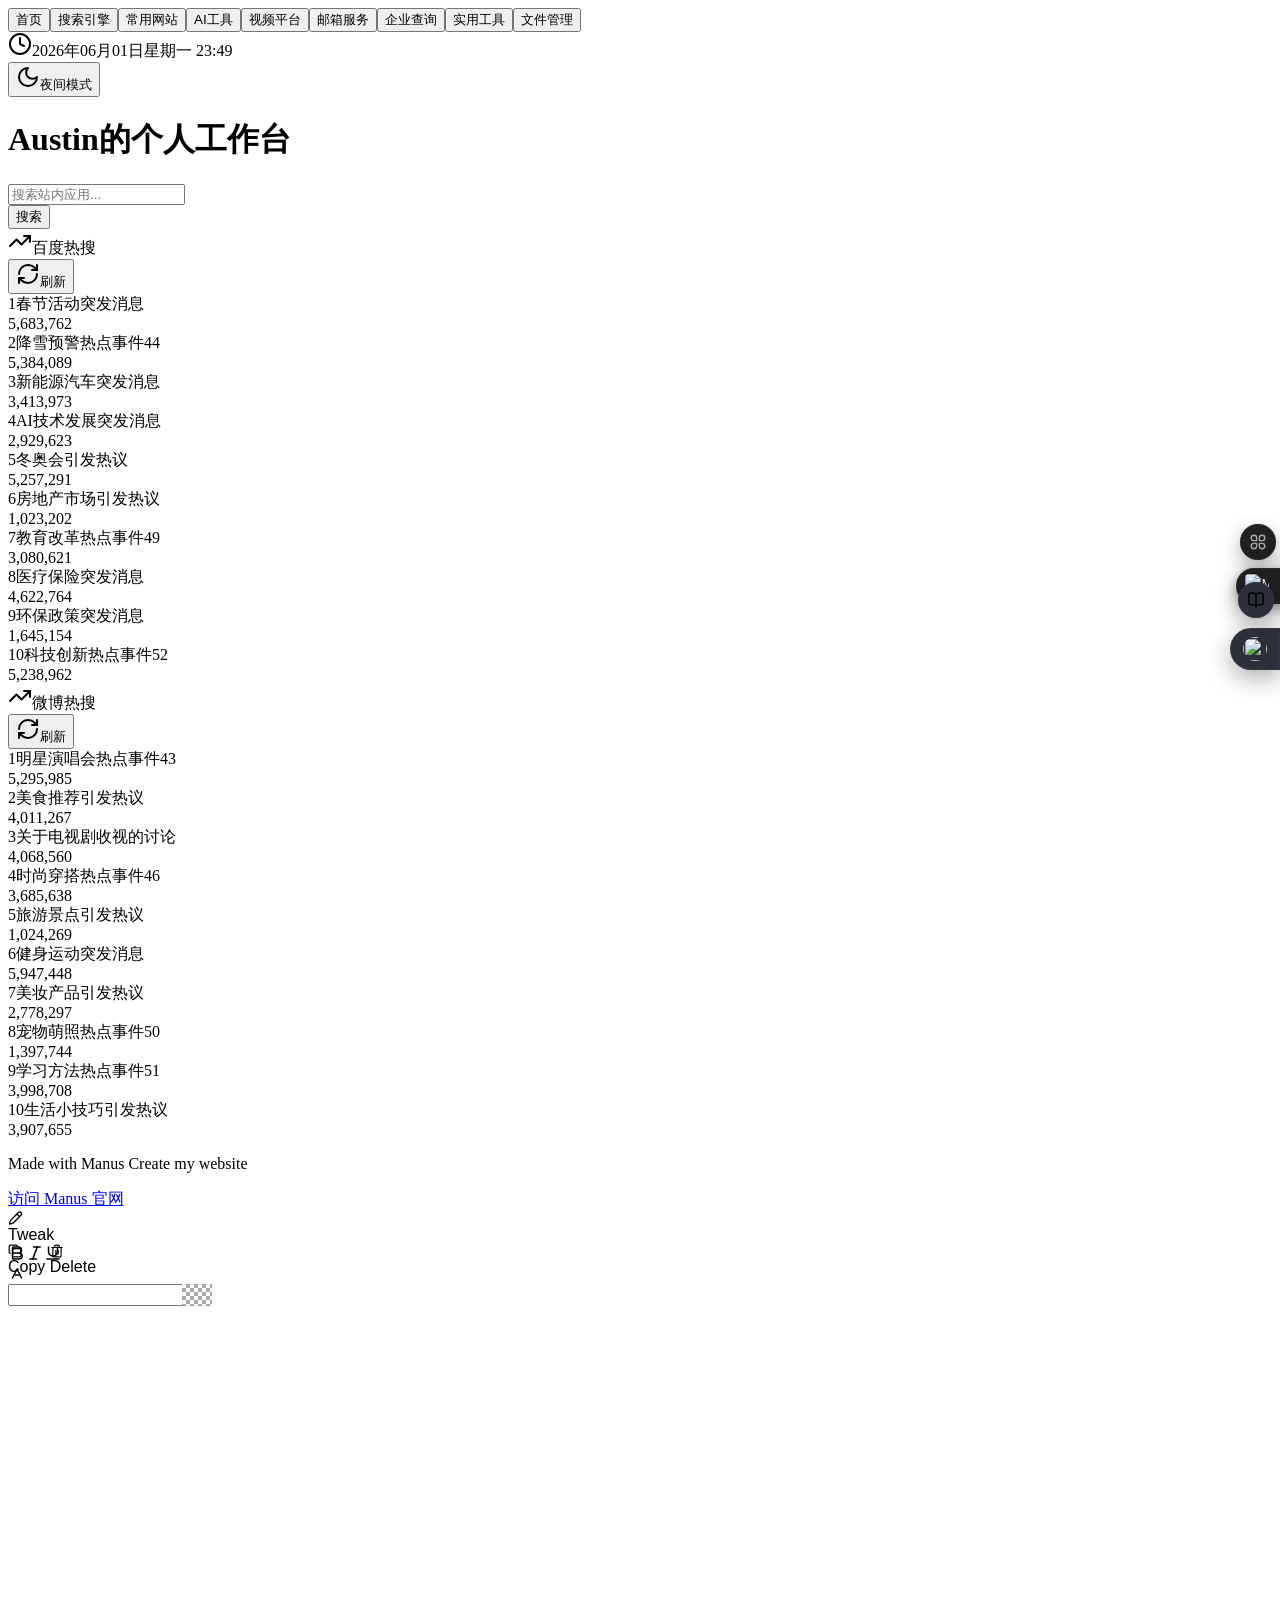
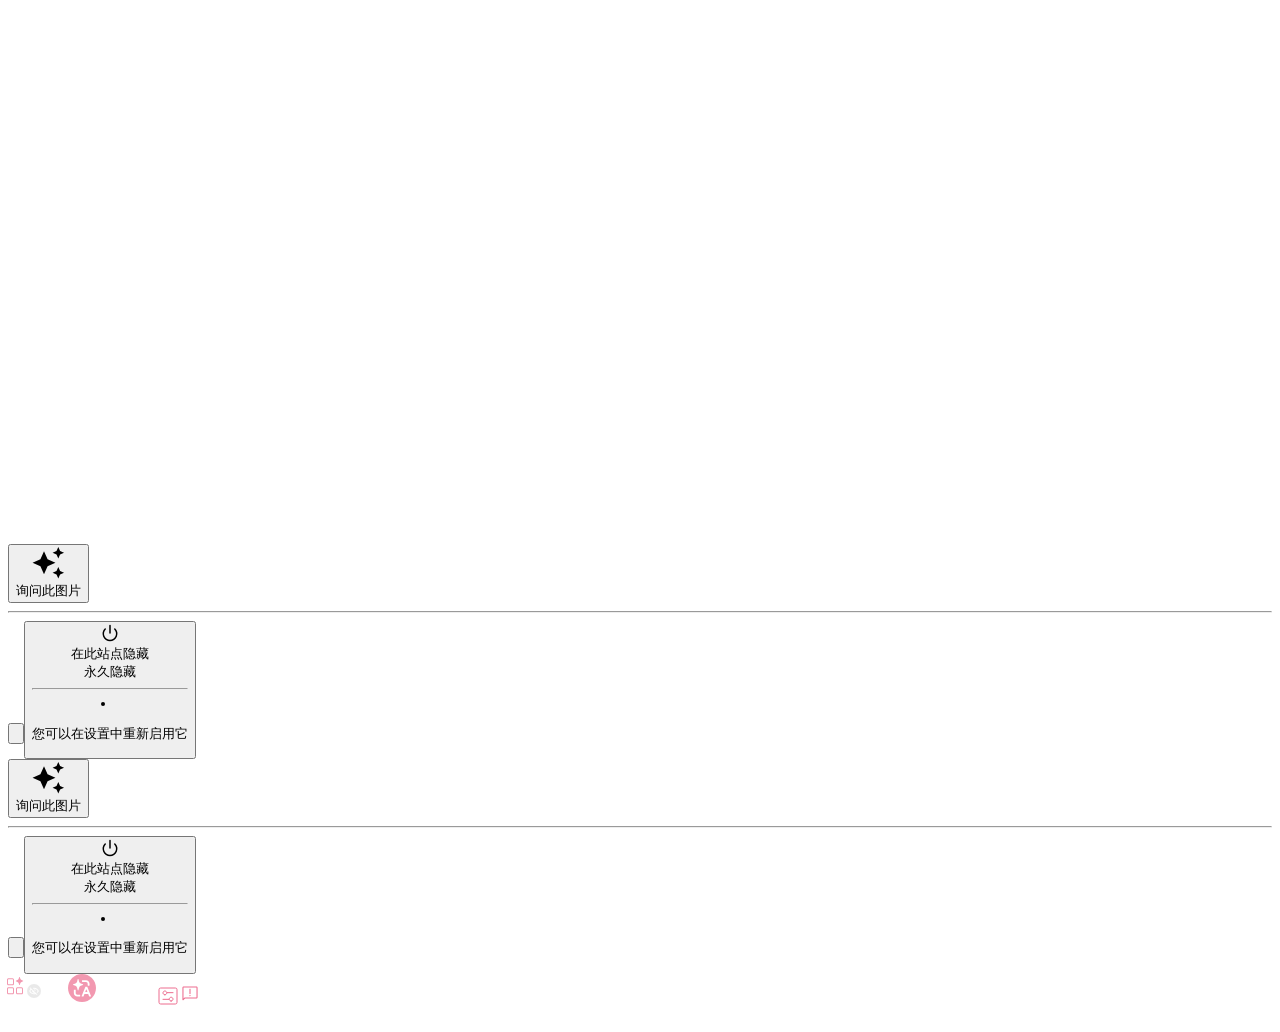
